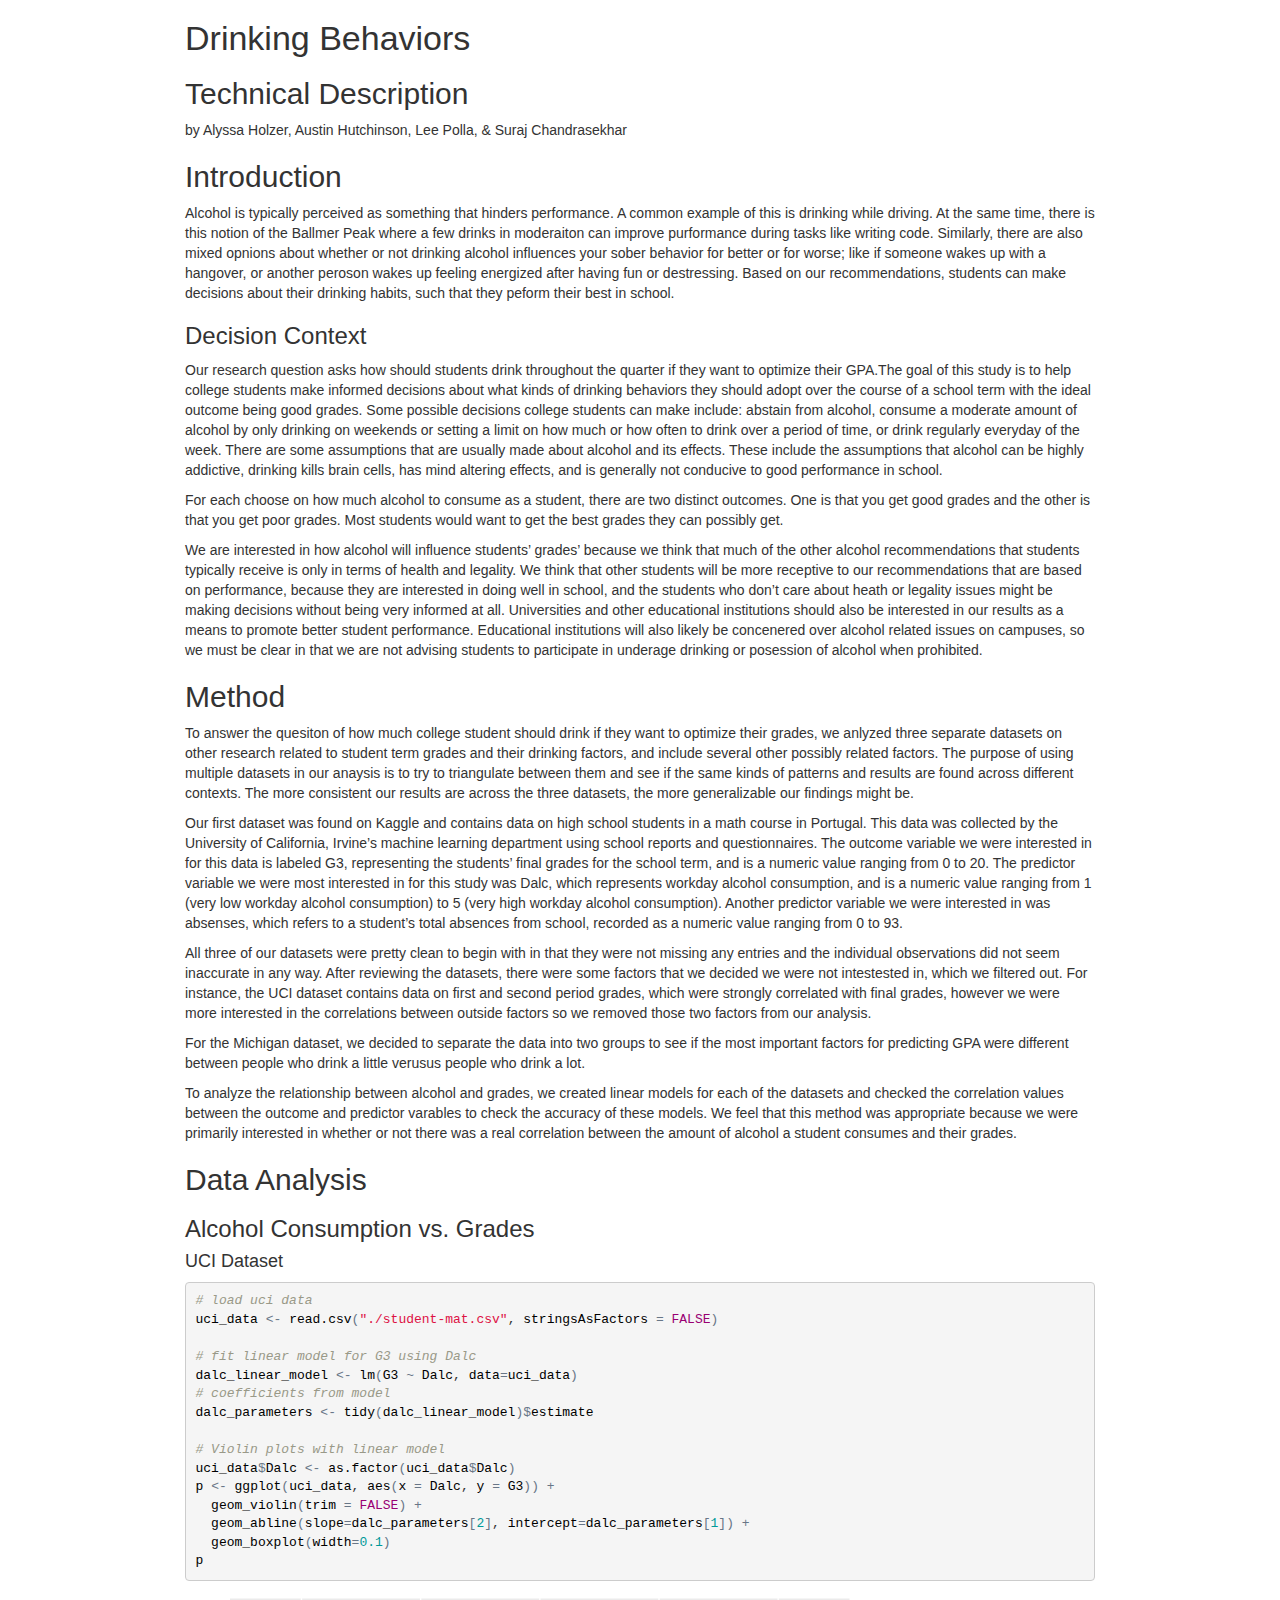
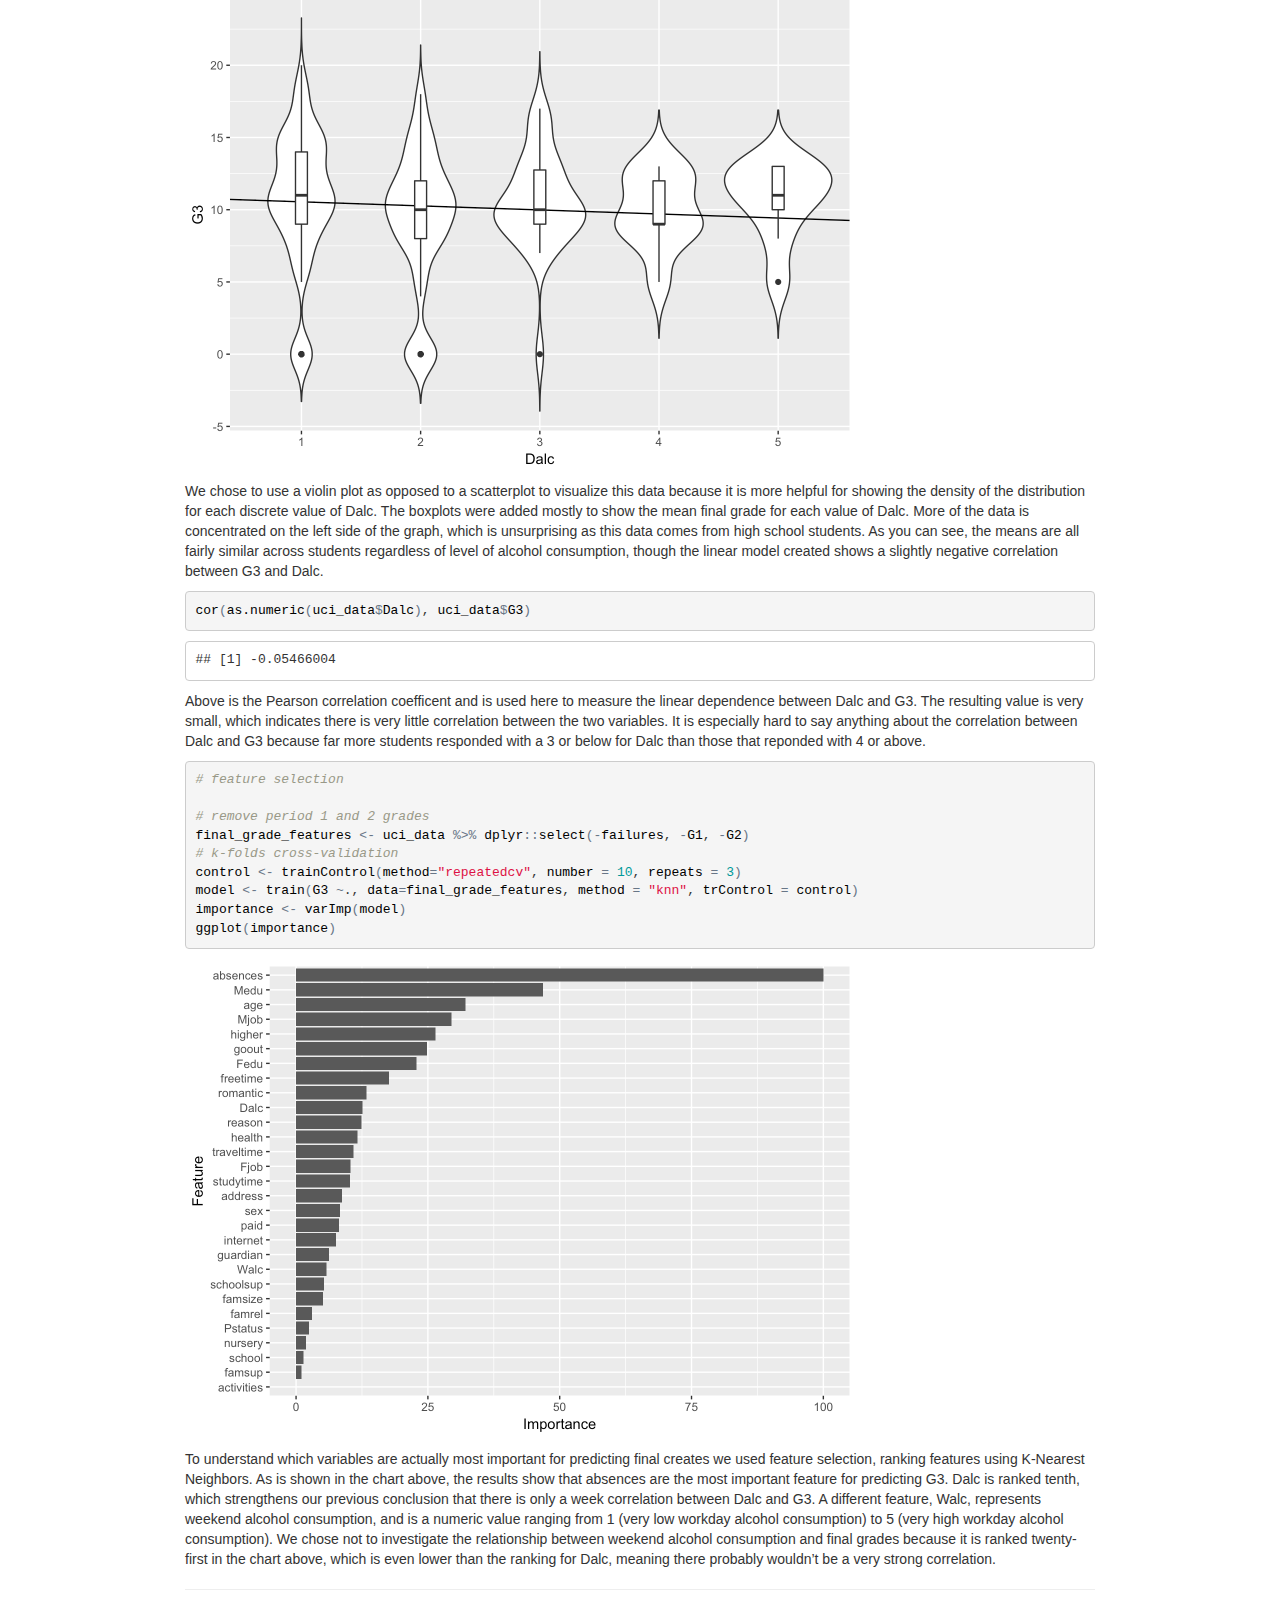
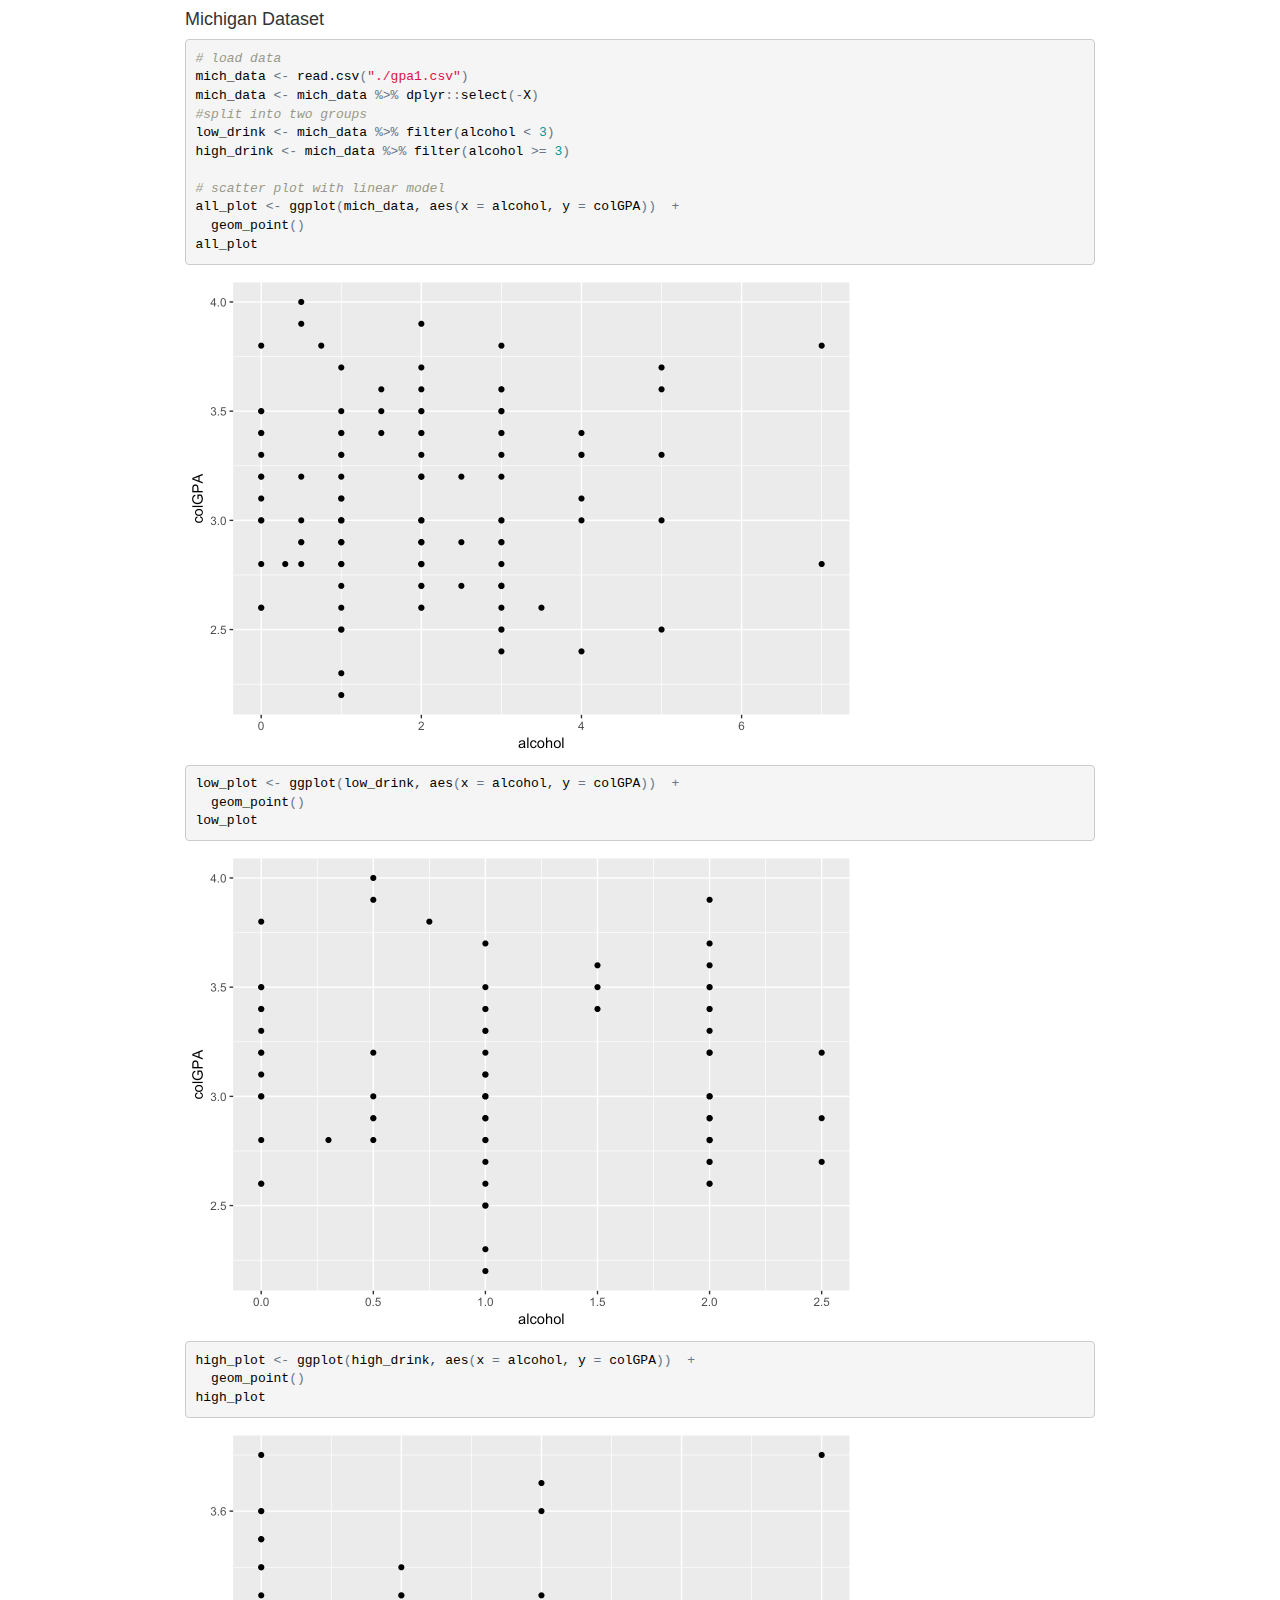
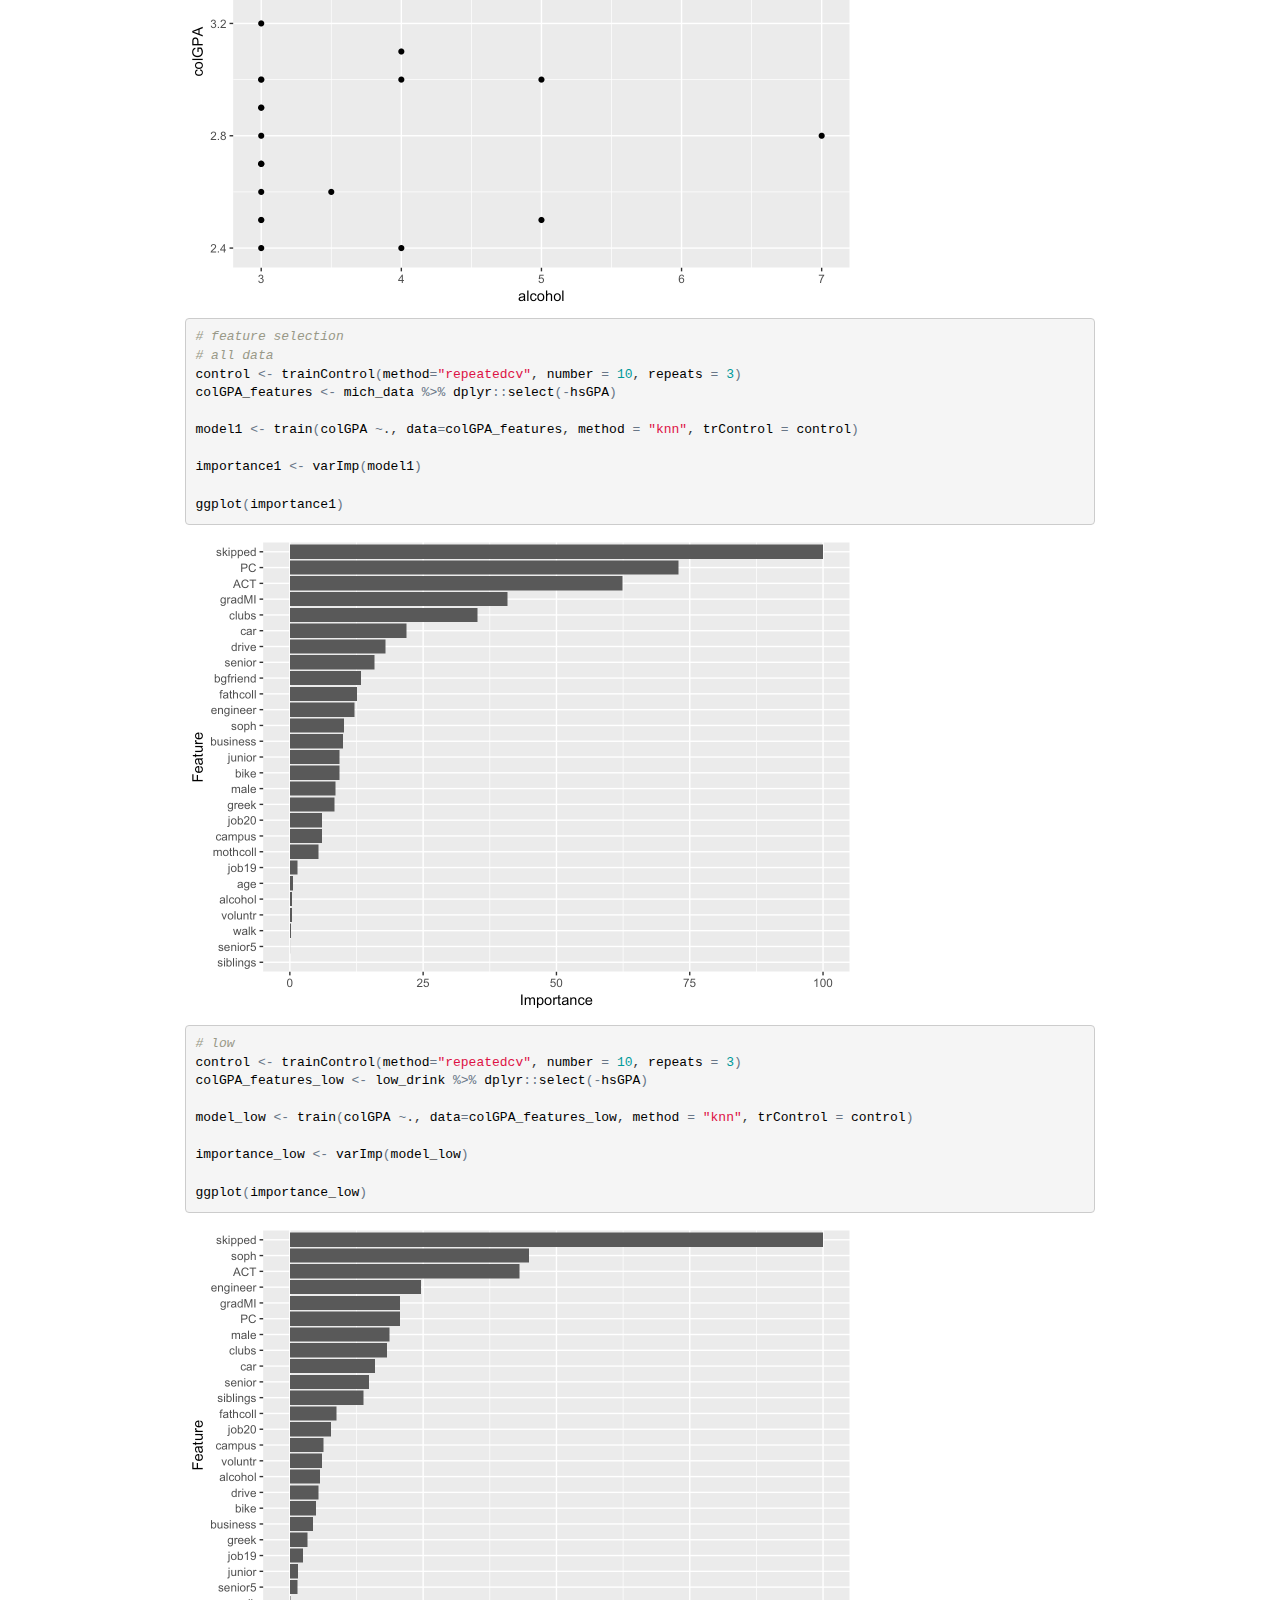
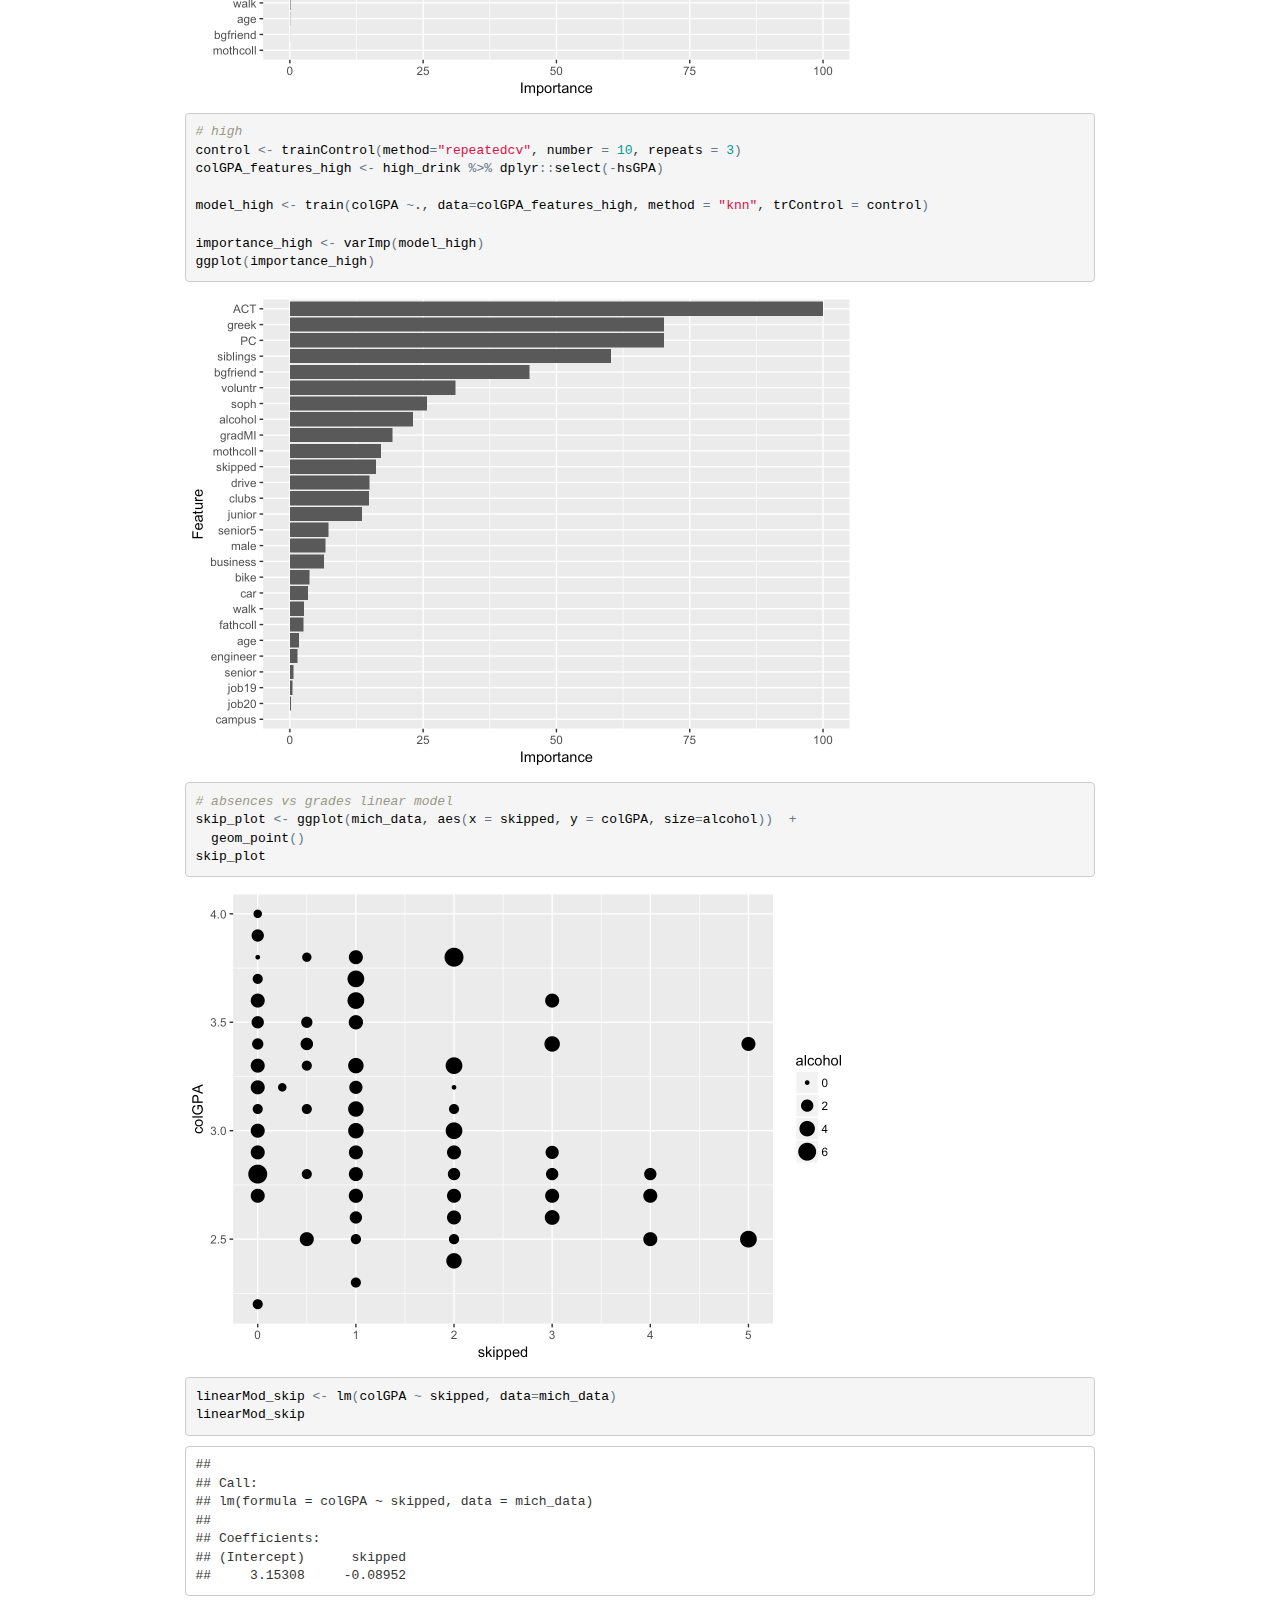
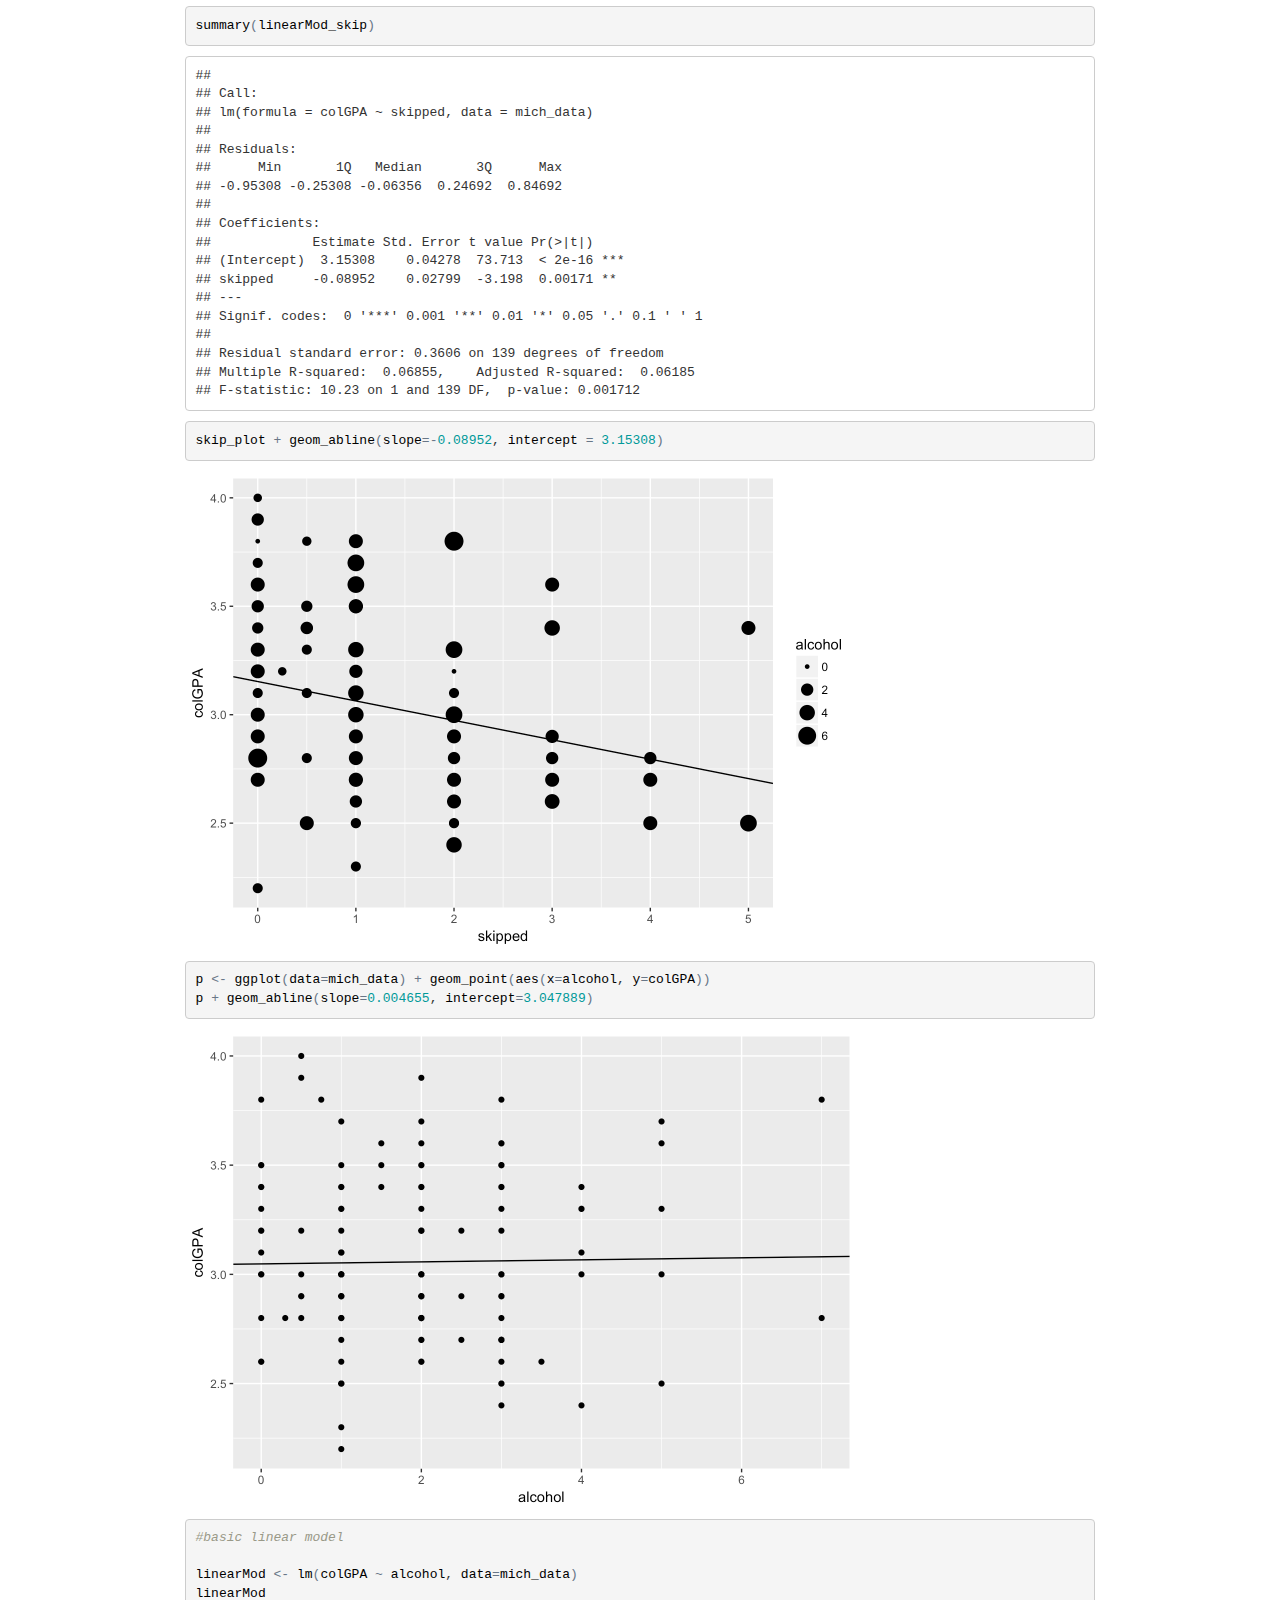
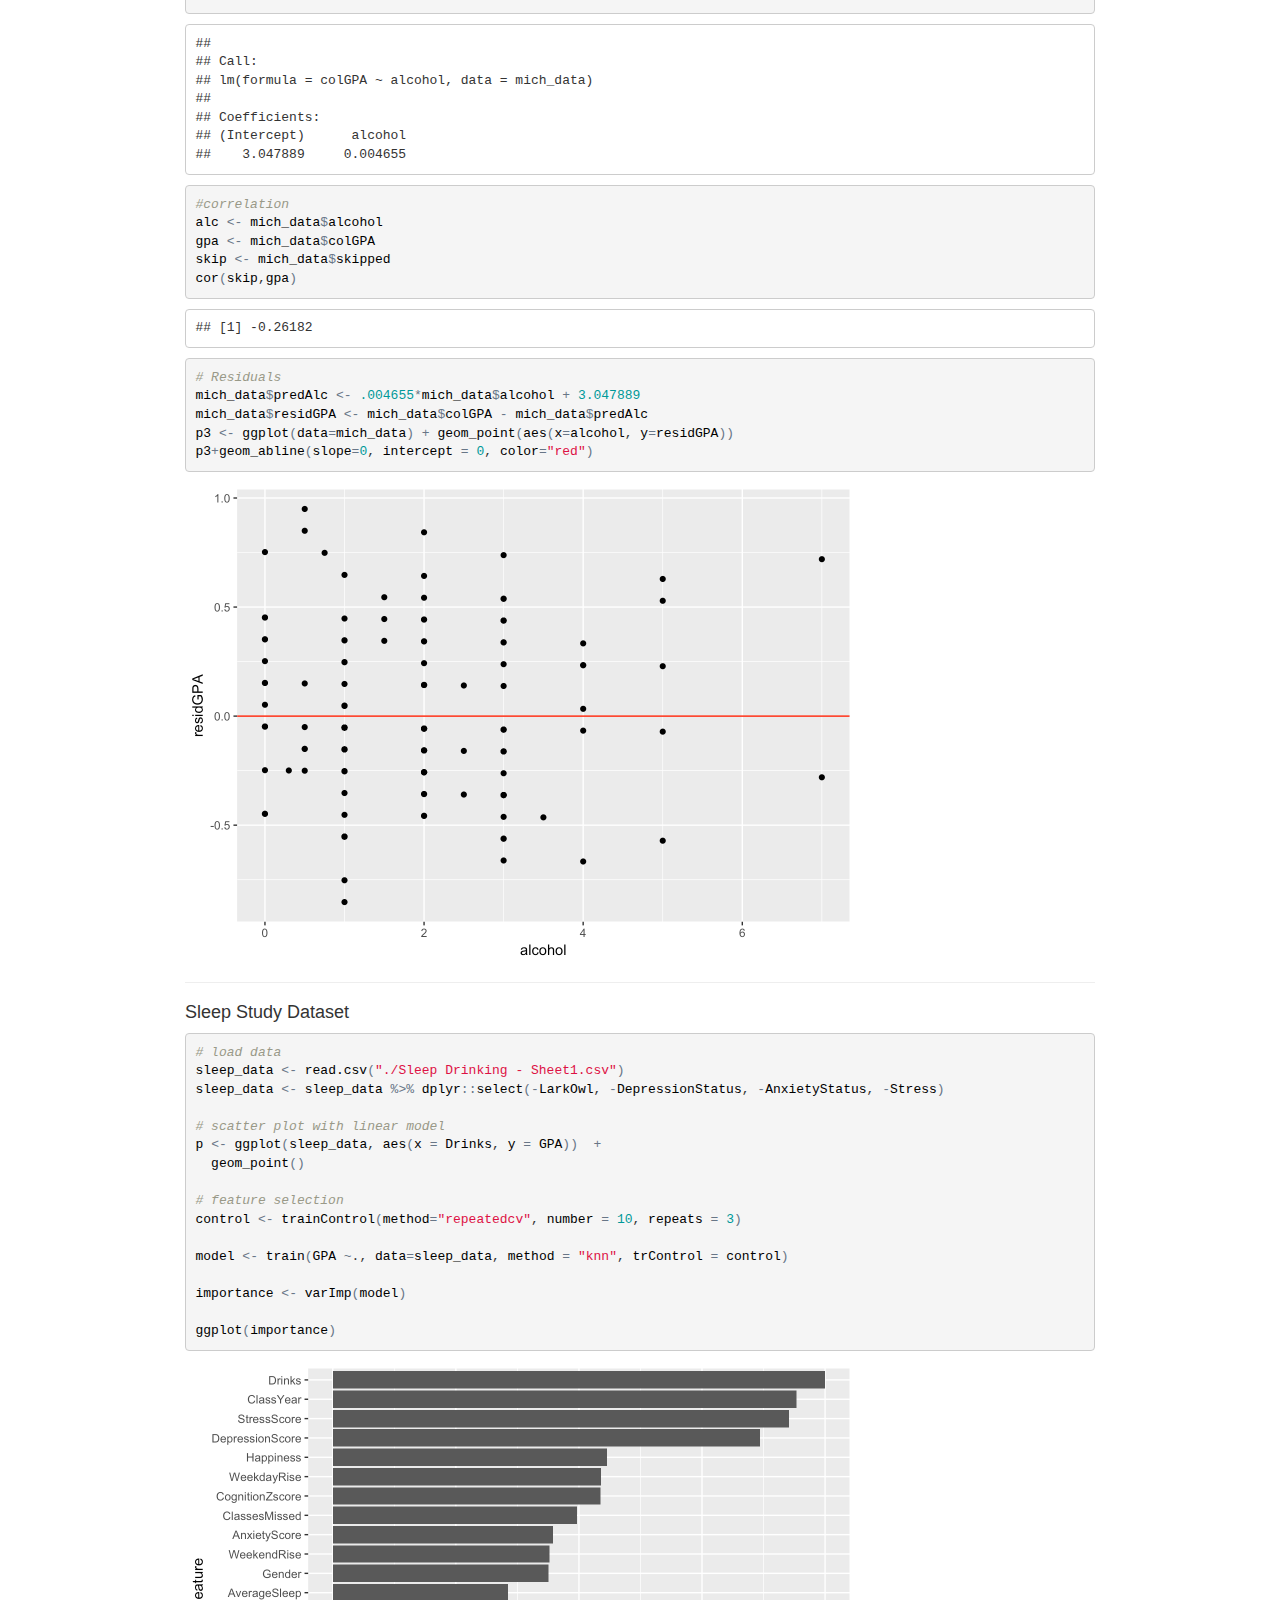
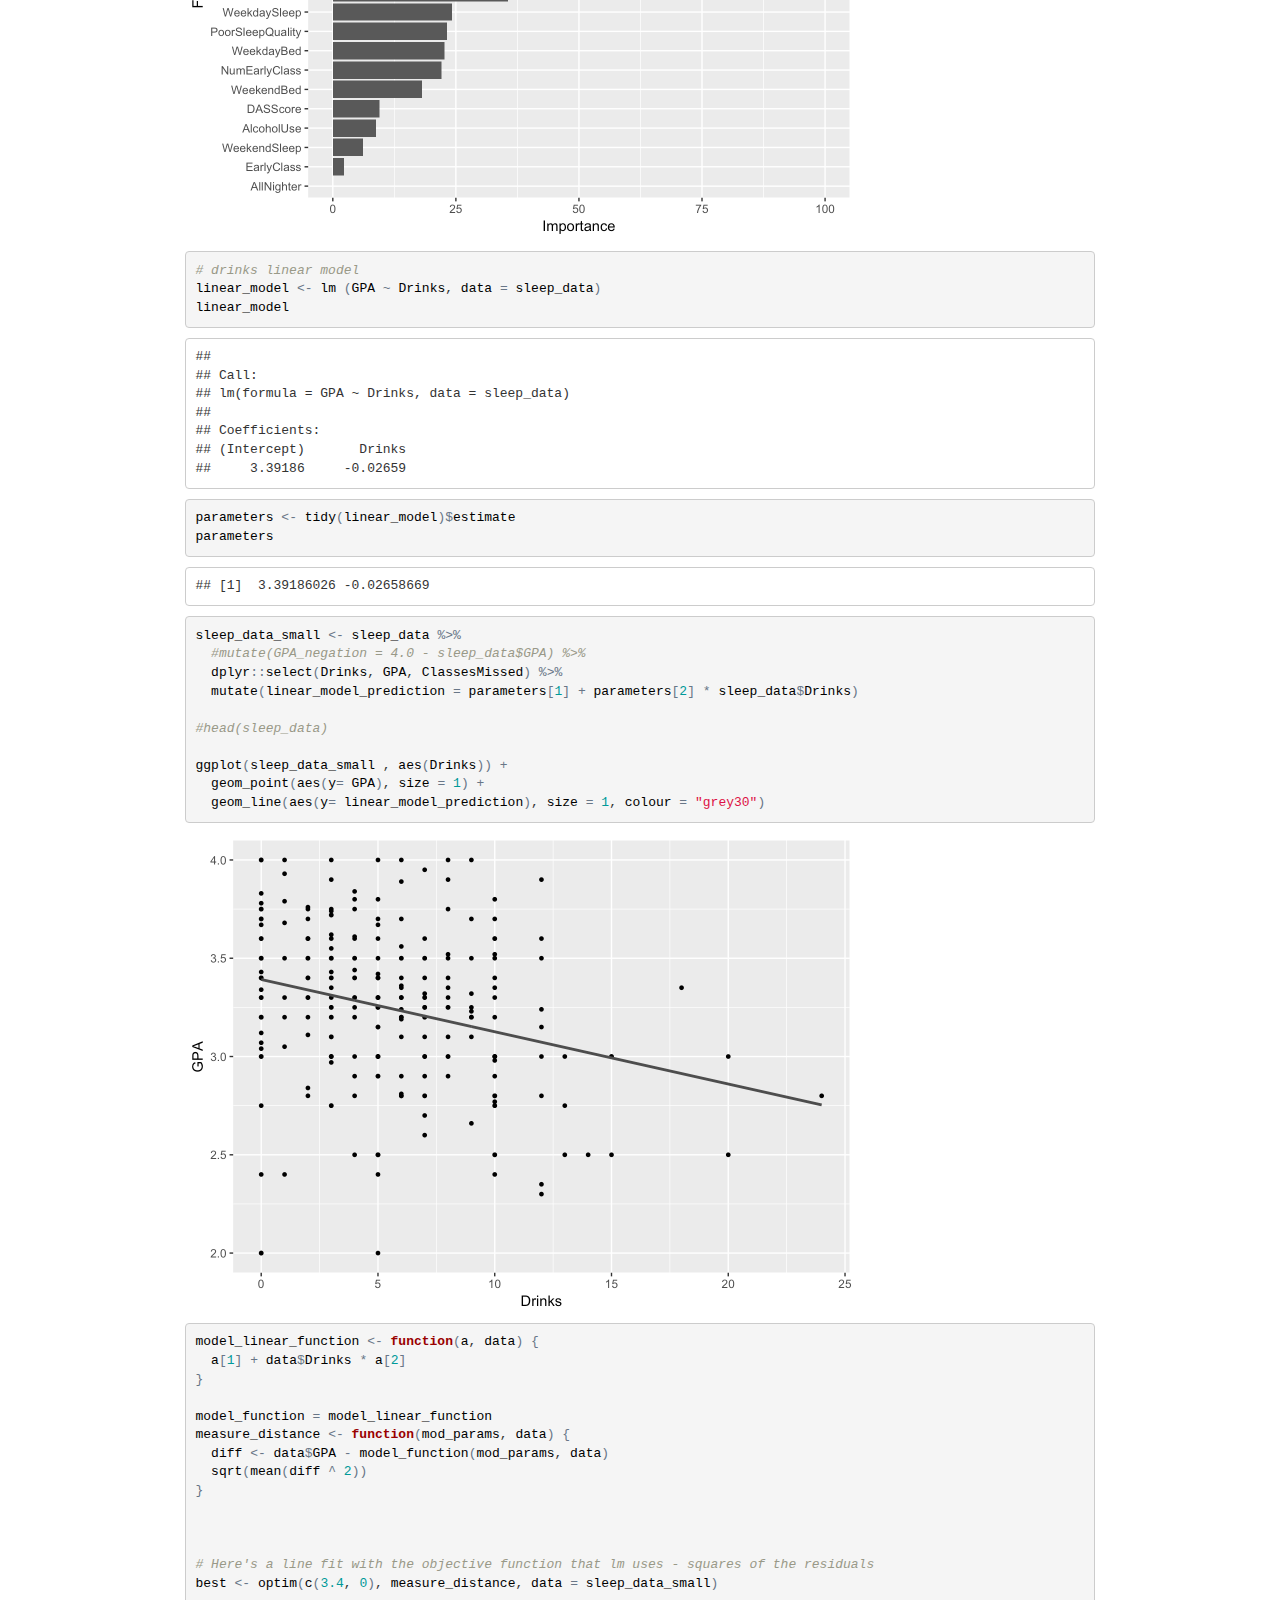
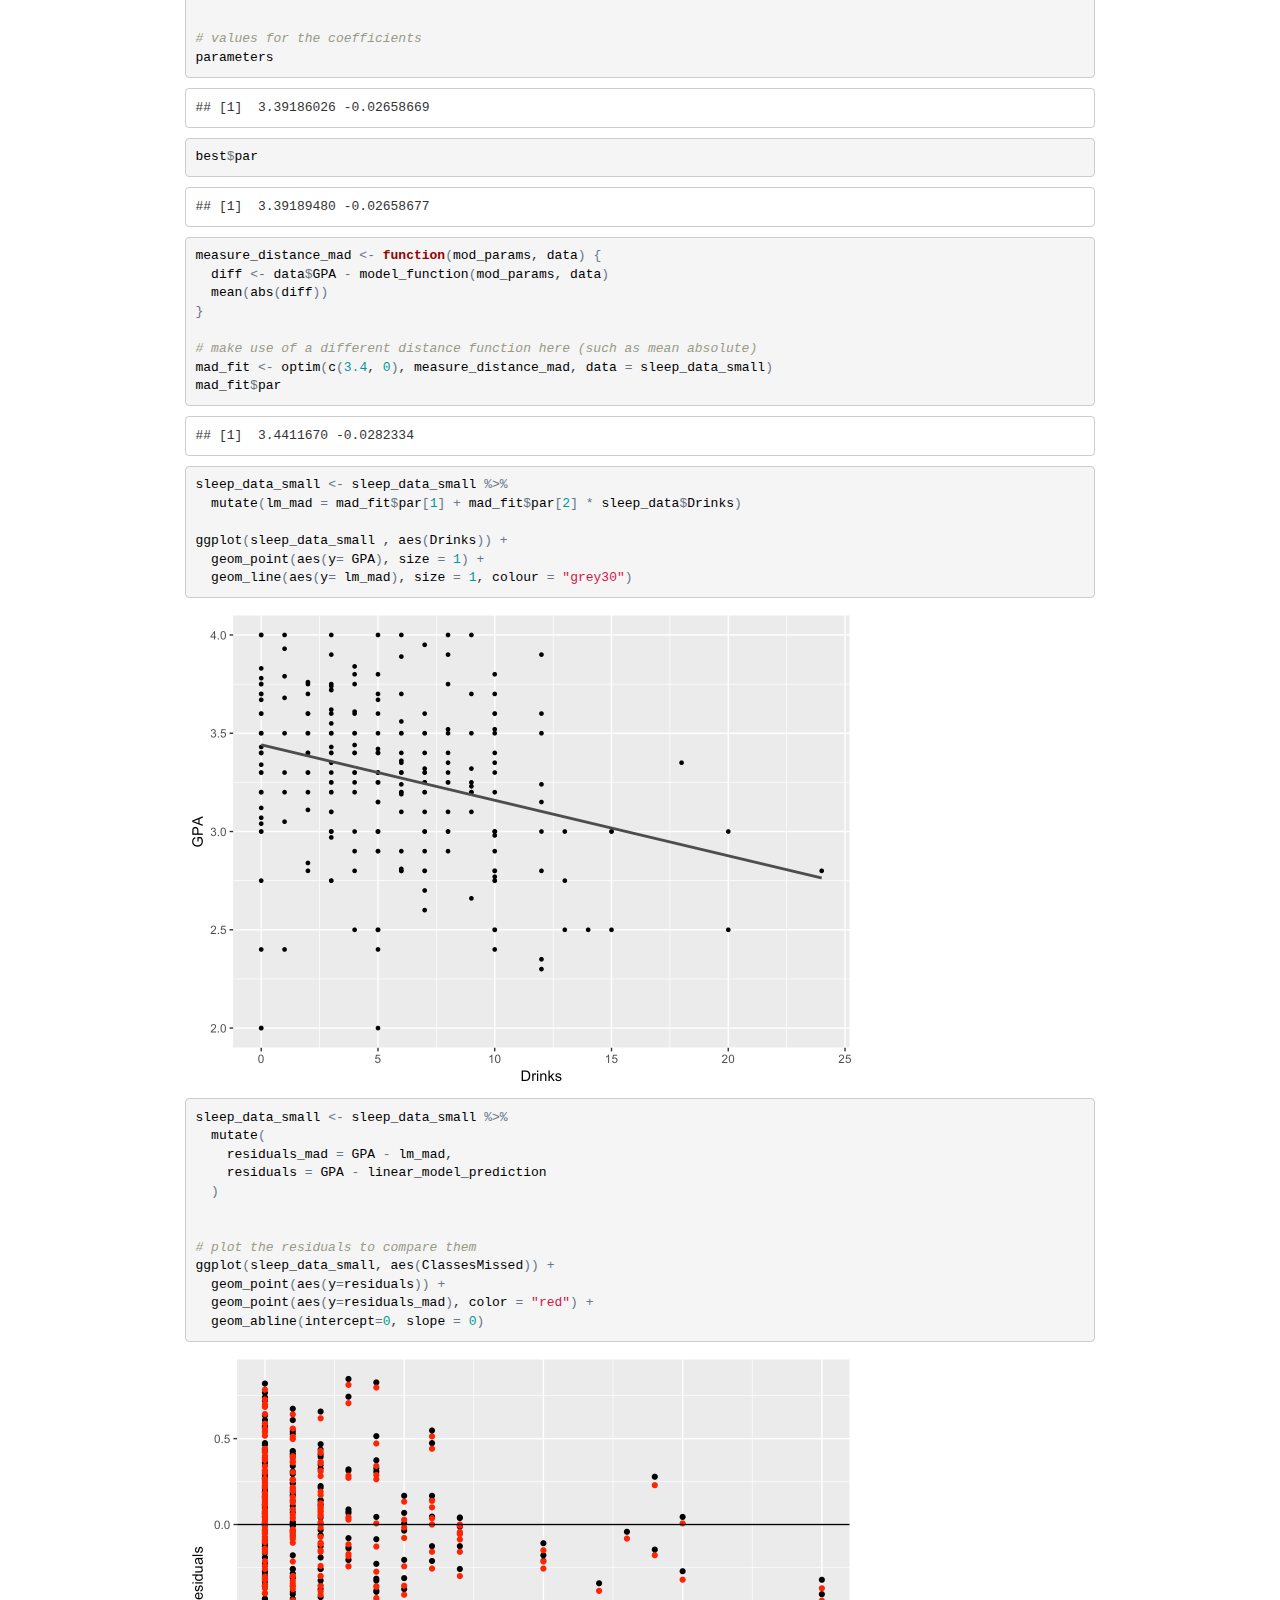
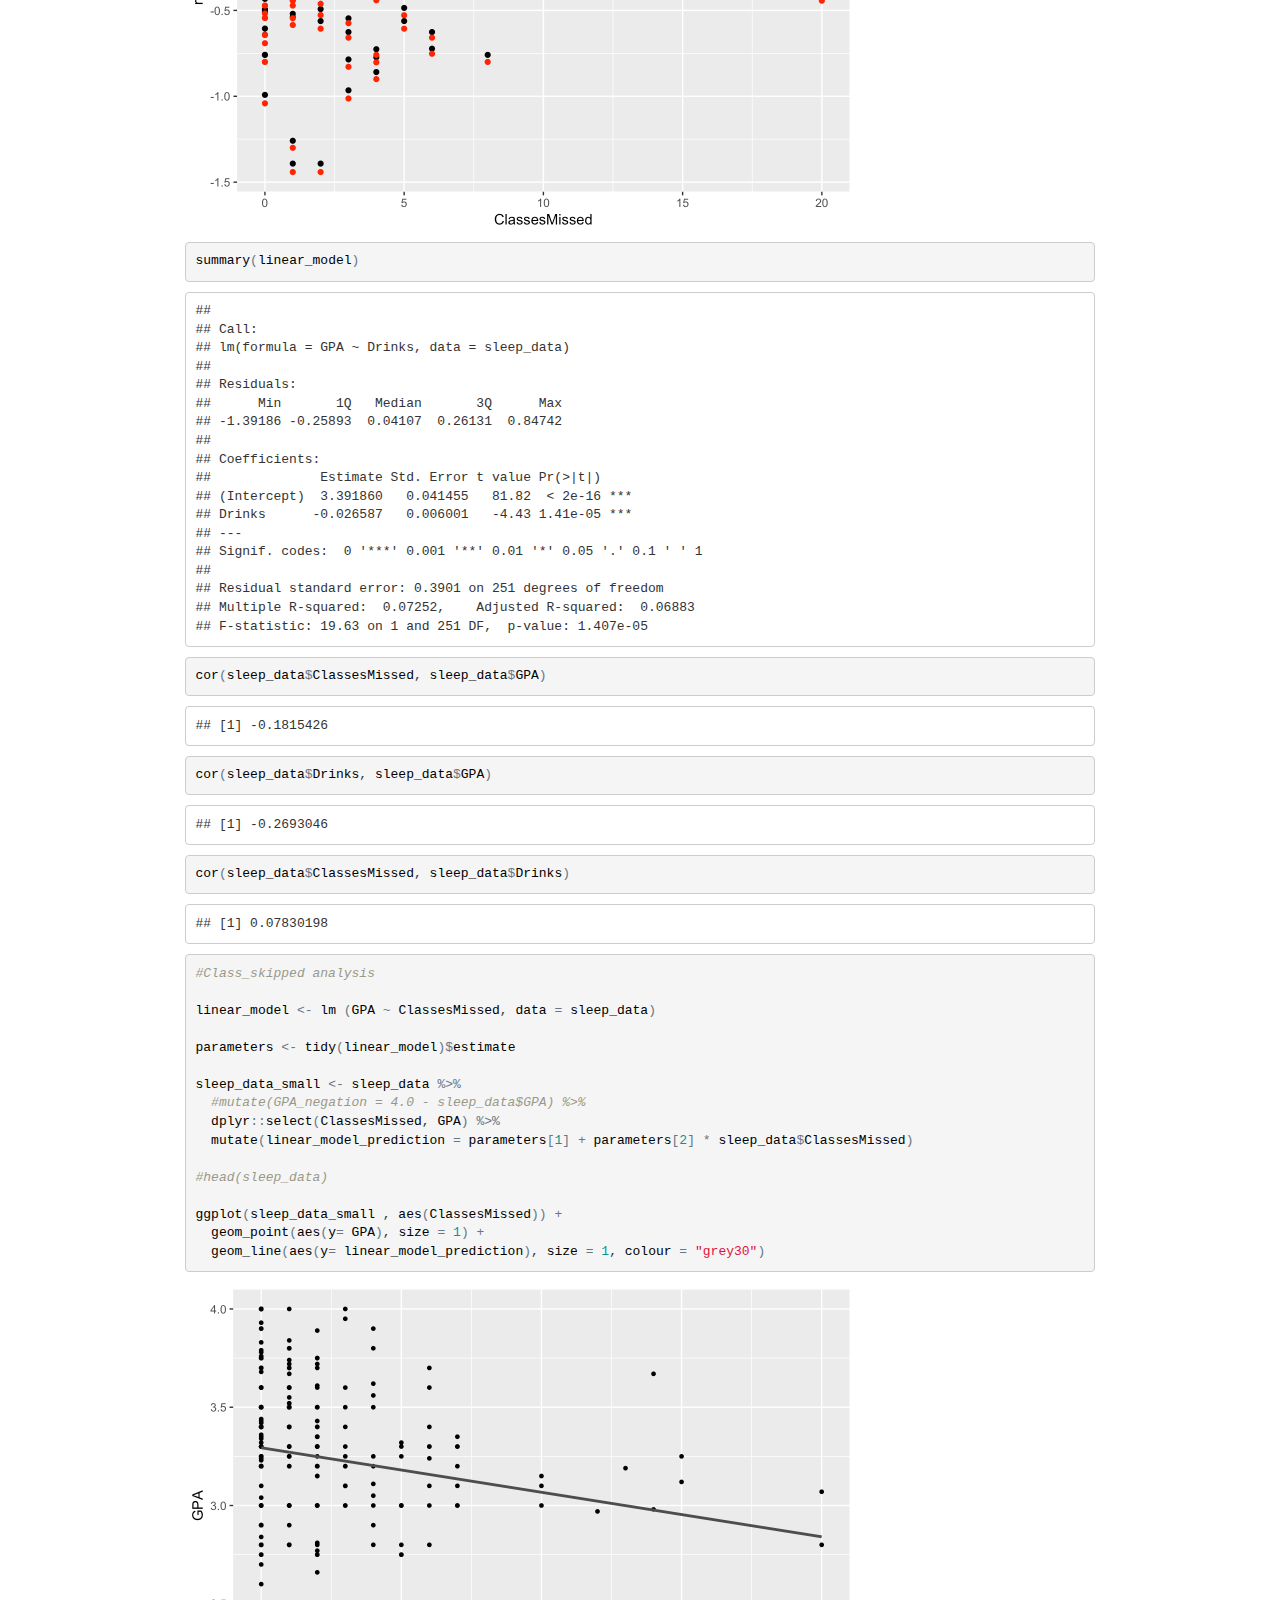
==== final.html @ 40820a26 "finish analysis for uci data" ====
<!DOCTYPE html>

<html xmlns="http://www.w3.org/1999/xhtml">

<head>

<meta charset="utf-8" />
<meta http-equiv="Content-Type" content="text/html; charset=utf-8" />
<meta name="generator" content="pandoc" />




<title></title>

<script src="[data-uri]"></script>
<meta name="viewport" content="width=device-width, initial-scale=1" />
<link href="data:text/css;charset=utf-8,html%7Bfont%2Dfamily%3Asans%2Dserif%3B%2Dwebkit%2Dtext%2Dsize%2Dadjust%3A100%25%3B%2Dms%2Dtext%2Dsize%2Dadjust%3A100%25%7Dbody%7Bmargin%3A0%7Darticle%2Caside%2Cdetails%2Cfigcaption%2Cfigure%2Cfooter%2Cheader%2Chgroup%2Cmain%2Cmenu%2Cnav%2Csection%2Csummary%7Bdisplay%3Ablock%7Daudio%2Ccanvas%2Cprogress%2Cvideo%7Bdisplay%3Ainline%2Dblock%3Bvertical%2Dalign%3Abaseline%7Daudio%3Anot%28%5Bcontrols%5D%29%7Bdisplay%3Anone%3Bheight%3A0%7D%5Bhidden%5D%2Ctemplate%7Bdisplay%3Anone%7Da%7Bbackground%2Dcolor%3Atransparent%7Da%3Aactive%2Ca%3Ahover%7Boutline%3A0%7Dabbr%5Btitle%5D%7Bborder%2Dbottom%3A1px%20dotted%7Db%2Cstrong%7Bfont%2Dweight%3A700%7Ddfn%7Bfont%2Dstyle%3Aitalic%7Dh1%7Bmargin%3A%2E67em%200%3Bfont%2Dsize%3A2em%7Dmark%7Bcolor%3A%23000%3Bbackground%3A%23ff0%7Dsmall%7Bfont%2Dsize%3A80%25%7Dsub%2Csup%7Bposition%3Arelative%3Bfont%2Dsize%3A75%25%3Bline%2Dheight%3A0%3Bvertical%2Dalign%3Abaseline%7Dsup%7Btop%3A%2D%2E5em%7Dsub%7Bbottom%3A%2D%2E25em%7Dimg%7Bborder%3A0%7Dsvg%3Anot%28%3Aroot%29%7Boverflow%3Ahidden%7Dfigure%7Bmargin%3A1em%2040px%7Dhr%7Bheight%3A0%3B%2Dwebkit%2Dbox%2Dsizing%3Acontent%2Dbox%3B%2Dmoz%2Dbox%2Dsizing%3Acontent%2Dbox%3Bbox%2Dsizing%3Acontent%2Dbox%7Dpre%7Boverflow%3Aauto%7Dcode%2Ckbd%2Cpre%2Csamp%7Bfont%2Dfamily%3Amonospace%2Cmonospace%3Bfont%2Dsize%3A1em%7Dbutton%2Cinput%2Coptgroup%2Cselect%2Ctextarea%7Bmargin%3A0%3Bfont%3Ainherit%3Bcolor%3Ainherit%7Dbutton%7Boverflow%3Avisible%7Dbutton%2Cselect%7Btext%2Dtransform%3Anone%7Dbutton%2Chtml%20input%5Btype%3Dbutton%5D%2Cinput%5Btype%3Dreset%5D%2Cinput%5Btype%3Dsubmit%5D%7B%2Dwebkit%2Dappearance%3Abutton%3Bcursor%3Apointer%7Dbutton%5Bdisabled%5D%2Chtml%20input%5Bdisabled%5D%7Bcursor%3Adefault%7Dbutton%3A%3A%2Dmoz%2Dfocus%2Dinner%2Cinput%3A%3A%2Dmoz%2Dfocus%2Dinner%7Bpadding%3A0%3Bborder%3A0%7Dinput%7Bline%2Dheight%3Anormal%7Dinput%5Btype%3Dcheckbox%5D%2Cinput%5Btype%3Dradio%5D%7B%2Dwebkit%2Dbox%2Dsizing%3Aborder%2Dbox%3B%2Dmoz%2Dbox%2Dsizing%3Aborder%2Dbox%3Bbox%2Dsizing%3Aborder%2Dbox%3Bpadding%3A0%7Dinput%5Btype%3Dnumber%5D%3A%3A%2Dwebkit%2Dinner%2Dspin%2Dbutton%2Cinput%5Btype%3Dnumber%5D%3A%3A%2Dwebkit%2Douter%2Dspin%2Dbutton%7Bheight%3Aauto%7Dinput%5Btype%3Dsearch%5D%7B%2Dwebkit%2Dbox%2Dsizing%3Acontent%2Dbox%3B%2Dmoz%2Dbox%2Dsizing%3Acontent%2Dbox%3Bbox%2Dsizing%3Acontent%2Dbox%3B%2Dwebkit%2Dappearance%3Atextfield%7Dinput%5Btype%3Dsearch%5D%3A%3A%2Dwebkit%2Dsearch%2Dcancel%2Dbutton%2Cinput%5Btype%3Dsearch%5D%3A%3A%2Dwebkit%2Dsearch%2Ddecoration%7B%2Dwebkit%2Dappearance%3Anone%7Dfieldset%7Bpadding%3A%2E35em%20%2E625em%20%2E75em%3Bmargin%3A0%202px%3Bborder%3A1px%20solid%20silver%7Dlegend%7Bpadding%3A0%3Bborder%3A0%7Dtextarea%7Boverflow%3Aauto%7Doptgroup%7Bfont%2Dweight%3A700%7Dtable%7Bborder%2Dspacing%3A0%3Bborder%2Dcollapse%3Acollapse%7Dtd%2Cth%7Bpadding%3A0%7D%40media%20print%7B%2A%2C%3Aafter%2C%3Abefore%7Bcolor%3A%23000%21important%3Btext%2Dshadow%3Anone%21important%3Bbackground%3A0%200%21important%3B%2Dwebkit%2Dbox%2Dshadow%3Anone%21important%3Bbox%2Dshadow%3Anone%21important%7Da%2Ca%3Avisited%7Btext%2Ddecoration%3Aunderline%7Da%5Bhref%5D%3Aafter%7Bcontent%3A%22%20%28%22%20attr%28href%29%20%22%29%22%7Dabbr%5Btitle%5D%3Aafter%7Bcontent%3A%22%20%28%22%20attr%28title%29%20%22%29%22%7Da%5Bhref%5E%3D%22javascript%3A%22%5D%3Aafter%2Ca%5Bhref%5E%3D%22%23%22%5D%3Aafter%7Bcontent%3A%22%22%7Dblockquote%2Cpre%7Bborder%3A1px%20solid%20%23999%3Bpage%2Dbreak%2Dinside%3Aavoid%7Dthead%7Bdisplay%3Atable%2Dheader%2Dgroup%7Dimg%2Ctr%7Bpage%2Dbreak%2Dinside%3Aavoid%7Dimg%7Bmax%2Dwidth%3A100%25%21important%7Dh2%2Ch3%2Cp%7Borphans%3A3%3Bwidows%3A3%7Dh2%2Ch3%7Bpage%2Dbreak%2Dafter%3Aavoid%7D%2Enavbar%7Bdisplay%3Anone%7D%2Ebtn%3E%2Ecaret%2C%2Edropup%3E%2Ebtn%3E%2Ecaret%7Bborder%2Dtop%2Dcolor%3A%23000%21important%7D%2Elabel%7Bborder%3A1px%20solid%20%23000%7D%2Etable%7Bborder%2Dcollapse%3Acollapse%21important%7D%2Etable%20td%2C%2Etable%20th%7Bbackground%2Dcolor%3A%23fff%21important%7D%2Etable%2Dbordered%20td%2C%2Etable%2Dbordered%20th%7Bborder%3A1px%20solid%20%23ddd%21important%7D%7D%40font%2Dface%7Bfont%2Dfamily%3A%27Glyphicons%20Halflings%27%3Bsrc%3Aurl%28data%3Aapplication%2Fvnd%2Ems%2Dfontobject%3Bbase64%2Cn04AAEFNAAACAAIABAAAAAAABQAAAAAAAAABAJABAAAEAExQAAAAAAAAAAIAAAAAAAAAAAEAAAAAAAAAJxJ%[base64]%2FSEdmjKHUbyow8ATBE40IvWA3vTu8LiABDQ%2BpexwUMcm1SMnNryctQSiI1K5ZnbOlXKmnVV5YvRe6RnNMFNCOs1KNVpn6yZhCJkRtVRNzEufeIq7HgSrcx4S8h%2Fv4vnrrKc6oCNxmSk2uKlZQHBii6iKFoH0746ThvkO1kJHlxjrkxs%2BLWORaDQBEtiYJIR5IB9Bi1UyL4Rmr0BNigNkMzlKQmnofBHviqVzUxwdMb3NdCn69hy%2BpRYVKGVS%2F1tnsqv4LL7wCCPZZAZPT4aCShHjHJVNuXbmMrY5LeQaGnvAkXlVrJgKRAUdFjrWEah9XebPeQMj7KS7DIBAFt8ycgC5PLGUOHSE3ErGZCiViNLL5ZARfywnCoZaKQCu6NuFX42AEeKtKUGnr%2FCm2Cy8tpFhBPMW5Fxi4Qm4TkDWh4IWFDClhU2hRWosUWqcKLlgyXB%2BlSHaWaHiWlBAR8SeSgSPCQxdVQgzUixWKSTrIQEbU94viDctkvX%2BVSjJuUmV8L4CXShI11esnp0pjWNZIyxKHS4wVQ2ime1P4RnhvGw0aDN1OLAXGERsB7buFpFGGBAre4QEQR0HOIO5oYH305G%2BKspT%2FFupEGGafCCwxSe6ZUa%2B073rXHnNdVXE6eWvibUS27XtRzkH838mYLMBmYysZTM0EM3A1fbpCBYFccN1B%2FEnCYu%2FTgCGmr7bMh8GfYL%2BBfcLvB0gRagC09w9elfldaIy%2FhNCBLRgBgtCC7jAF63wLSMAfbfAlEggYU0bUA7ACCJmTDpEmJtI78w4%2FBO7dN7JR7J7ZvbYaUbaILSQsRBiF3HGk5fEg6p9unwLvn98r%2BvnsV%2B372uf1xBLq4qU%2F45fTuqaAP%2BpssmCCCTF0mhEow8ZXZOS8D7Q85JsxZ%2BAzok7B7O%2Ff6J8AzYBySZQB%2FQHYUSA%2BEeQhEWiS6AIQzgcsDiER4MjgMBAWDV4AgQ3g1eBgIdweCQmCjJEMkJ%2BPKRWyFHHmg1Wi%2F6xzUgA0LREoKJChwnQa9B%2B5RQZRB3IlBlkAnxyQNaANwHMowzlYSMCBgnbpzvqpl0iTJNCQidDI9ZrSYNIRBhHtUa5YHMHxyGEik9hDE0AKj72AbTCaxtHPUaKZdAZSnQTyjGqGLsmBStCejApUhg4uBMU6mATujEl%2BKdDPbI6Ag4vLr%2BhjY6lbjBeoLKnZl0UZgRX8gTySOeynZVz1wOq7e1hFGYIq%2BMhrGxDLak0PrwYzSXtcuyhXEhwOYofiW%2BEcI%2Fjw8P6IY6ed%2BetAbuqKp5QIapT77LnAe505lMuqL79a0ut4rWexzFttsOsLDy7zvtQzcq3U1qabe7tB0wHWVXji%2BzDbo8x8HyIRUbXnwUcklFv51fvTymiV%2BMXLSmGH9d9%2BaXpD5X6lao41anWGig7IwIdnoBY2ht%2FpO9mClLo4NdXHAsefqWUKlXJkbqPOFhMoR4aiA1BXqhRNbB2Xwi%2B7u%2FjpAoOpKJ0UX24EsrzMfHXViakCNcKjBxuQX8BO0ZqjJ3xXzf%2B61t2VXOSgJ8xu65QKgtN6FibPmPYsXbJRHHqbgATcSZxBqGiDiU4NNNsYBsKD0MIP%2FOfKnlk%2FLkaid%[base64]%2FgFtuW0wR4cgd%2BZKesSV7QkNE2kw6AV4hoIuC02LGmTomyf8PiO6CZzOTLTPQ%2BHW06H%2Btx%2BbQ8LmDYg1pTFrp2oJXgkZTyeRJZM0C8aE2LpFrNVDuhARsN543%2FFV6klQ6Tv1OoZGXLv0igKrl%2FCmJxRmX7JJbJ998VSIPQRyDBICzl4JJlYHbdql30NvYcOuZ7a10uWRrgoieOdgIm4rlq6vNOQBuqESLbXG5lzdJGHw2m0sDYmODXbYGTfSTGRKpssTO95fothJCjUGQgEL4yKoGAF%2F0SrpUDNn8CBgBcSDQByAeNkCXp4S4Ro2Xh4OeaGRgR66PVOsU8bc6TR5%[base64]%2F1SgRCJ1dk4UdBT7OoyuNgLs0oCd8RnrEIb6QdMxT2QjD4zMrJkfgx5aDMcA4orsTtKCqWb%2FVeyceqa5OGSmB28YwH4rFbkQaLoUN8OQQYnD3w2eXpI4ScQfbCUZiJ4yMOIKLyyTc7BQ4uXUw6Ee6%2FxM%2B4Y67ngNBknxIPwuppgIhFcwJyr6EIj%2BLzNj%2FmfR2vhhRlx0BILZoAYruF0caWQ7YxO66UmeguDREAFHYuC7HJviRgVO6ruJH59h%2FC%2FPkgSle8xNzZJULLWq9JMDTE2fjGE146a1Us6PZDGYle6ldWRqn%2FpdpgHKNGrGIdkRK%2BKPETT9nKT6kLyDI8xd9A1FgWmXWRAIHwZ37WyZHOVyCadJEmMVz0MadMjDrPho%2BEIochkVC2xgGiwwsQ6DMv2P7UXqT4x7CdcYGId2BJQQa85EQKmCmwcRejQ9Bm4oATENFPkxPXILHpMPUyWTI5rjNOsIlmEeMbcOCEqInpXACYQ9DDxmFo9vcmsDblcMtg4tqBerNngkIKaFJmrQAPnq1dEzsMXcwjcHdfdCibcAxxA%2Bq%2Fj9m3LM%2FO7WJka4tSidVCjsvo2lQ%2F2ewyoYyXwAYyr2PlRoR5MpgVmSUIrM3PQxXPbgjBOaDQFIyFMJvx3Pc5RSYj12ySVF9fwFPQu2e2KWVoL9q3Ayv3IzpGHUdvdPdrNUdicjsTQ2ISy7QU3DrEytIjvbzJnAkmANXjAFERA0MUoPF3%2F5KFmW14bBNOhwircYgMqoDpUMcDtCmBE82QM2YtdjVLB4kBuKho%2FbcwQdeboqfQartuU3CsCf%2BcXkgYAqp%2F0Ee3RorAZt0AvvOCSI4JICIlGlsV0bsSid%2FNIEALAAzb6HAgyWHBps6xAOwkJIGcB82CxRQq4sJf3FzA70A%2BTRqcqjEMETCoez3mkPcpnoALs0ugJY8kQwrC%[base64]%2FWDHA60cYFaI%2FPjpzquUqdaYGcIq%2BmLez3WLFFCtNBN2QJcrlcoELgiPku5R5dSlJFaCEqEZle1AQzAKC%2B1SotMcBNyQUFuRHRF6OlimSBgjZeTBCwLyc6A%2BP%2FoFRchXTz5ADknYJHxzrJ5pGuIKRQISU6WyKTBBjD8WozmVYWIsto1AS5rxzKlvJu4E%2FvwOiKxRtCWsDM%2BeTHUrmwrCK5BIfMzGkD%2B0Fk5LzBs0jMYXktNDblB06LMNJ09U8pzSLmo14MS0OMjcdrZ31pyQqxJJpRImlSvfYAK8inkYU52QY2FPEVsjoWewpwhRp5yAuNpkqhdb7ku9Seefl2D0B8SMTFD90xi4CSOwwZy9IKkpMtI3FmFUg3%2FkFutpQGNc3pCR7gvC4sgwbupDu3DyEN%2BW6YGLNM21jpB49irxy9BSlHrVDlnihGKHwPrbVFtc%2Bh1rVQKZduxIyojccZIIcOCmhEnC7UkY68WXKQgLi2JCDQkQWJRQuk60hZp0D3rtCTINSeY9Ej2kIKYfGxwOs4j9qMM7fYZiipzgcf7TamnehqdhsiMiCawXnz4xAbyCkLAx5EGbo3Ax1u3dUIKnTxIaxwQTHehPl3V491H0%2BbC5zgpGz7Io%2BmjdhKlPJ01EeMpM7UsRJMi1nGjmJg35i6bQBAAxjO%2FENJubU2mg3ONySEoWklCwdABETcs7ck3jgiuU9pcKKpbgn%2B3YlzV1FzIkB6pmEDOSSyDfPPlQskznctFji0kpgZjW5RZe6x9kYT4KJcXg0bNiCyif%2BpZACCyRMmYsfiKmN9tSO65F0R2OO6ytlEhY5Sj6uRKfFxw0ijJaAx%2Fk3QgnAFSq27%2F2i4GEBA%2BUvTJKK%2F9eISNvG46Em5RZfjTYLdeD8kdXHyrwId%2FDQZUaMCY4gGbke2C8vfjgV%2FY9kkRQOJIn%2FxM9INZSpiBnqX0Q9GlQPpPKAyO5y%2BW5NMPSRdBCUlmuxl40ZfMCnf2Cp044uI9WLFtCi4YVxKjuRCOBWIb4XbIsGdbo4qtMQnNOQz4XDSui7W%2FN6l54qOynCqD3DpWQ%2BmpD7C40D8BZEWGJX3tlAaZBMj1yjvDYKwCJBa201u6nBKE5UE%2B7QSEhCwrXfbRZylAaAkplhBWX50dumrElePyNMRYUrC99UmcSSNgImhFhDI4BXjMtiqkgizUGCrZ8iwFxU6fQ8GEHCFdLewwxYWxgScAYMdMLmcZR6b7rZl95eQVDGVoUKcRMM1ixXQtXNkBETZkVVPg8LoSrdetHzkuM7DjZRHP02tCxA1fmkXKF3VzfN1pc1cv%2F8lbTIkkYpqKM9VOhp65ktYk%2BQ46myFWBapDfyWUCnsnI00QTBQmuFjMZTcd0V2NQ768Fhpby04k2IzNR1wKabuGJqYWwSly6ocMFGTeeI%2BejsWDYgEvr66QgqdcIbFYDNgsm0x9UHY6SCd5%2B7tpsLpKdvhahIDyYmEJQCqMqtCF6UlrE5GXRmbu%[base64]%2FiOmsLtHSWNUWEGk9hScMPShasUA1AcHOtRZlqMeQ0OzYS9vQvYUjOLrzP07BUAFikcJNMi7gIxEw4pL1G54TcmmmoAQ5s7TGWErJZ2Io4yQ0ljRYhL8H5e62oDtLF8aDpnIvZ5R3GWJyAugdiiJW9hQAVTsnCBHhwu7rkBlBX6r3b7ejEY0k5GGeyKv66v%2B6dg7mcJTrWHbtMywbedYqCQ0FPwoytmSWsL8WTtChZCKKzEF7vP6De4x2BJkkniMgSdWhbeBSLtJZR9CTHetK1xb34AYIJ37OegYIoPVbXgJ%2FqDQK%2BbfCtxQRVKQu77WzOoM6SGL7MaZwCGJVk46aImai9fmam%2BWpHG%2B0BtQPWUgZ7RIAlPq6lkECUhZQ2gqWkMYKcYMYaIc4gYCDFHYa2d1nzp3%2BJ1eCBay8IYZ0wQRKGAqvCuZ%2FUgbQPyllosq%2BXtfKIZOzmeJqRazpmmoP%2F76YfkjzV2NlXTDSBYB04SVlNQsFTbGPk1t%2FI4Jktu0XSgifO2ozFOiwd%2F0SssJDn0dn4xqk4GDTTKX73%2FwQyBLdqgJ%2BWx6AQaba3BA9CKEzjtQYIfAsiYamapq80LAamYjinlKXUkxdpIDk0puXUEYzSalfRibAeDAKpNiqQ0FTwoxuGYzRnisyTotdVTclis1LHRQCy%2FqqL8oUaQzWRxilq5Mi0IJGtMY02cGLD69vGjkj3p6pGePKI8bkBv5evq8SjjyU04vJR2cQXQwSJyoinDsUJHCQ50jrFTT7yRdbdYQMB3MYCb6uBzJ9ewhXYPAIZSXfeEQBZZ3GPN3Nbhh%2FwkvAJLXnQMdi5NYYZ5GHE400GS5rXkOZSQsdZgIbzRnF9ueLnsfQ47wHAsirITnTlkCcuWWIUhJSbpM3wWhXNHvt2xUsKKMpdBSbJnBMcihkoDqAd1Zml%2FR4yrzow1Q2A5G%2Bkzo%2FRhRxQS2lCSDRV8LlYLBOOoo1bF4jwJAwKMK1tWLHlu9i0j4Ig8qVm6wE1DxXwAwQwsaBWUg2pOOol2dHxyt6npwJEdLDDVYyRc2D0HbcbLUJQj8gPevQBUBOUHXPrsAPBERICpnYESeu2OHotpXQxRGlCCtLdIsu23MhZVEoJg8Qumj%2FUMMc34IBqTKLDTp76WzL%2FdMjCxK7MjhiGjeYAC%2Fkj%2FjY%2FRde7hpSM1xChrog6yZ7OWTuD56xBJnGFE%2BpT2ElSyCnJcwVzCjkqeNLfMEJqKW0G7OFIp0G%2B9mh50I9o8k1tpCY0xYqFNIALgIfc2me4n1bmJnRZ89oepgLPT0NTMLNZsvSCZAc3TXaNB07vail36%2FdBySis4m9%2FDR8izaLJW6bWCkVgm5T%2Bius3ZXq4xI%2BGnbveLbdRwF2mNtsrE0JjYc1AXknCOrLSu7Te%2Fr4dPYMCl5qtiHNTn%2BTPbh1jCBHH%2BdMJNhwNgs3nT%2BOhQoQ0vYif56BMG6WowAcHR3DjQolxLzyVekHj00PBAaW7IIAF1EF%2BuRIWyXjQMAs2chdpaKPNaB%2BkSezYt0%2BCA04sOg5vx8Fr7Ofa9sUv87h7SLAUFSzbetCCZ9pmyLt6l6%2FTzoA1%2FZBG9bIUVHLAbi%2FkdBFgYGyGwRQGBpkqCEg2ah9UD6EedEcEL3j4y0BQQCiExEnocA3SZboh%2Bepgd3YsOkHskZwPuQ5OoyA0fTA5AXrHcUOQF%2BzkJHIA7PwCDk1gGVmGUZSSoPhNf%2BTklauz98QofOlCIQ%2FtCD4dosHYPqtPCXB3agggQQIqQJsSkB%2Bqn0rkQ1toJjON%2FOtCIB9RYv3PqRA4C4U68ZMlZn6BdgEvi2ziU%2BTQ6NIw3ej%2BAtDwMGEZk7e2IjxUWKdAxyaw9OCwSmeADTPPleyk6UhGDNXQb%2B%2BW6Uk4q6F7%2Frg6WVTo82IoCxSIsFDrav4EPHphD3u4hR53WKVvYZUwNCCeM4PMBWzK%2BEfIthZOkuAwPo5C5jgoZgn6dUdvx5rIDmd58cXXdKNfw3l%2BwM2UjgrDJeQHhbD7HW2QDoZMCujgIUkk5Fg8VCsdyjOtnGRx8wgKRPZN5dR0zPUyfGZFVihbFRniXZFOZGKPnEQzU3AnD1KfR6weHW2XS6KbPJxUkOTZsAB9vTVp3Le1F8q5l%2BDMcLiIq78jxAImD2pGFw0VHfRatScGlK6SMu8leTmhUSMy8Uhdd6xBiH3Gdman4tjQGLboJfqz6fL2WKHTmrfsKZRYX6BTDjDldKMosaSTLdQS7oDisJNqAUhw1PfTlnacCO8vl8706Km1FROgLDmudzxg%2BEWTiArtHgLsRrAXYWdB0NmToNCJdKm0KWycZQqb%2BMw76Qy29iQ5up%2FX7oyw8QZ75kP5F6iJAJz6KCmqxz8fEa%2FxnsMYcIO%2FvEkGRuMckhr4rIeLrKaXnmIzlNLxbFspOphkcnJdnz%2FChp%2FVlpj2P7jJQmQRwGnltkTV5dbF9fE3%2FfxoSqTROgq9wFUlbuYzYcasE0ouzBo%2BdDCDzxKAfhbAZYxQiHrLzV2iVexnDX%2FQnT1fsT%2Fxuhu1ui5qIytgbGmRoQkeQooO8eJNNZsf0iALur8QxZFH0nCMnjerYQqG1pIfjyVZWxhVRznmmfLG00BcBWJE6hzQWRyFknuJnXuk8A5FRDCulwrWASSNoBtR%2BCtGdkPwYN2o7DOw%2FVGlCZPusRBFXODQdUM5zeHDIVuAJBLqbO%2Ff9Qua%2BpDqEPk230Sob9lEZ8BHiCorjVghuI0lI4JDgHGRDD%2FprQ84B1pVGkIpVUAHCG%2Biz3Bn3qm2AVrYcYWhock4jso5%2BJ7HfHVj4WMIQdGctq3psBCVVzupQOEioBGA2Bk%2BUILT7%2BVoX5mdxxA5fS42gISQVi%2FHTzrgMxu0fY6hE1ocUwwbsbWcezrY2n6S8%2F6cxXkOH4prpmPuFoikTzY7T85C4T2XYlbxLglSv2uLCgFv8Quk%2FwdesUdWPeHYIH0R729JIisN9Apdd4eB10aqwXrPt%2BSu9mA8k8n1sjMwnfsfF2j3jMUzXepSHmZ%2FBfqXvzgUNQQWOXO8YEuFBh4QTYCkOAPxywpYu1VxiDyJmKVcmJPGWk%2Fgc3Pov02StyYDahwmzw3E1gYC9wkupyWfDqDSUMpCTH5e5N8B%2F%2FlHiMuIkTNw4USHrJU67bjXGqNav6PBuQSoqTxc8avHoGmvqNtXzIaoyMIQIiiUHIM64cXieouplhNYln7qgc4wBVAYR104kO%2BCvKqsg4yIUlFNThVUAKZxZt1XA34h3TCUUiXVkZ0w8Hh2R0Z5L0b4LZvPd%2Fp1gi%2F07h8qfwHrByuSxglc9cI4QIg2oqvC%2Fqm0i7tjPLTgDhoWTAKDO2ONW5oe%2B%2FeKB9vZB8K6C25yCZ9RFVMnb6NRdRjyVK57CHHSkJBfnM2%2Fj4ODUwRkqrtBBCrDsDpt8jhZdXoy%2F1BCqw3sSGhgGGy0a5Jw6BP%2FTExoCmNFYjZl248A0osgPyGEmRA%2BfAsqPVaNAfytu0vuQJ7rk3J4kTDTR2AlCHJ5cls26opZM4w3jMULh2YXKpcqGBtuleAlOZnaZGbD6DHzMd6i2oFeJ8z9XYmalg1Szd%2FocZDc1C7Y6vcALJz2lYnTXiWEr2wawtoR4g3jvWUU2Ngjd1cewtFzEvM1NiHZPeLlIXFbBPawxNgMwwAlyNSuGF3zizVeOoC9bag1qRAQKQE%2FEZBWC2J8mnXAN2aTBboZ7HewnObE8CwROudZHmUM5oZ%2FUgd%2FJZQK8lvAm43uDRAbyW8gZ%2BZGq0EVerVGUKUSm%2FIdn8AQHdR4m7bue88WBwft9mSCeMOt1ncBwziOmJYI2ZR7ewNMPiCugmSsE4EyQ%2BQATJG6qORMGd4snEzc6B4shPIo4G1T7PgSm8PY5eUkPdF8JZ0VBtadbHXoJgnEhZQaODPj2gpODKJY5Yp4DOsLBFxWbvXN755KWylJm%2BoOd4zEL9Hpubuy2gyyfxh8oEfFutnYWdfB8PdESLWYvSqbElP9qo3u6KTmkhoacDauMNNjj0oy40DFV7Ql0aZj77xfGl7TJNHnIwgqOkenruYYNo6h724%2BzUQ7%2BvkCpZB%2BpGA562hYQiDxHVWOq0oDQl%2FQsoiY%2BcuI7iWq%2FZIBtHcXJ7kks%2Bh2fCNUPA82BzjnqktNts%2BRLdk1VSu%2BtqEn7QZCCsvEqk6FkfiOYkrsw092J8jsfIuEKypNjLxrKA9kiA19mxBD2suxQKCzwXGws7kEJvlhUiV9tArLIdZW0IORcxEzdzKmjtFhsjKy%2F44XYXdI5noQoRcvjZ1RMPACRqYg2V1%2BOwOepcOknRLLFdYgTkT5UApt%2FJhLM3jeFYprZV%2BZow2g8fP%2BU68hkKFWJj2yBbKqsrp25xkZX1DAjUw52IMYWaOhab8Kp05VrdNftqwRrymWF4OQSjbdfzmRZirK8FMJELEgER2PHjEAN9pGfLhCUiTJFbd5LBkOBMaxLr%2FA1SY9dXFz4RjzoU9ExfJCmx%2FI9FKEGT3n2cmzl2X42L3Jh%2BAbQq6sA%2BSs1kitoa4TAYgKHaoybHUDJ51oETdeI%2F9ThSmjWGkyLi5QAGWhL0BG1UsTyRGRJOldKBrYJeB8ljLJHfATWTEQBXBDnQexOHTB%2BUn44zExFE4vLytcu5NwpWrUxO%2F0ZICUGM7hGABXym0V6ZvDST0E370St9MIWQOTWngeoQHUTdCJUP04spMBMS8LSker9cReVQkULFDIZDFPrhTzBl6sed9wcZQTbL%2BBDqMyaN3RJPh%2Fanbx%2BIv%2BqgQdAa3M9Z5JmvYlh4qop%2BHo1F1W5gbOE9YKLgAnWytXElU4G8GtW47lhgFE6gaSs%2Bgs37sFvi0PPVvA5dnCBgILTwoKd%2F%2BDoL9F6inlM7H4rOTzD79KJgKlZO%2FZgt22UsKhrAaXU5ZcLrAglTVKJEmNJvORGN1vqrcfSMizfpsgbIe9zno%2BgBoKVXgIL%2FVI8dB1O5o%2FR3Suez%2FgD7M781ShjKpIIORM%2FnxG%2BjjhhgPwsn2IoXsPGPqYHXA63zJ07M2GPEykQwJBYLK808qYxuIew4frk52nhCsnCYmXiR6CuapvE1IwRB4%2FQftDbEn%2BAucIr1oxrLabRj9q4ae0%2BfXkHnteAJwXRbVkR0mctVSwEbqhJiMSZUp9DNbEDMmjX22m3ABpkrPQQTP3S1sib5pD2VRKRd%2BeNAjLYyT0hGrdjWJZy24OYXRoWQAIhGBZRxuBFMjjZQhpgrWo8SiFYbojcHO8V5DyscJpLTHyx9Fimassyo5U6WNtquUMYgccaHY5amgR3PQzq3ToNM5ABnoB9kuxsebqmYZm0R9qxJbFXCQ1UPyFIbxoUraTJFDpCk0Wk9GaYJKz%2F6oHwEP0Q14lMtlddQsOAU9zlYdMVHiT7RQP3XCmWYDcHCGbVRHGnHuwzScA0BaSBOGkz3lM8CArjrBsyEoV6Ys4qgDK3ykQQPZ3hCRGNXQTNNXbEb6tDiTDLKOyMzRhCFT%2BmAUmiYbV3YQVqFVp9dorv%2BTsLeCykS2b5yyu8AV7IS9cxcL8z4Kfwp%2BxJyYLv1OsxQCZwTB4a8BZ%2F5EdxTBJthApqyfd9u3ifr%2FWILTqq5VqgwMT9SOxbSGWLQJUUWCVi4k9tho9nEsbUh7U6NUsLmkYFXOhZ0kmamaJLRNJzSj%2Fqn4Mso6zb6iLLBXoaZ6AqeWCjHQm2lztnejYYM2eubnpBdKVLORZhudH3JF1waBJKA9%2BW8EhMj3Kzf0L4vi4k6RoHh3Z5YgmSZmk6ns4fjScjAoL8GoOECgqgYEBYUGFVO4FUv4%2FYtowhEmTs0vrvlD%2FCrisnoBNDAcUi%2FteY7OctFlmARQzjOItrrlKuPO6E2Ox93L4O%2F4DcgV%2FdZ7qR3VBwVQxP1GCieA4RIpweYJ5FoYrHxqRBdJjnqbsikA2Ictbb8vE1GYIo9dacK0REgDX4smy6GAkxlH1yCGGsk%2BtgiDhNKuKu3yNrMdxafmKTF632F8Vx4BNK57GvlFisrkjN9WDAtjsWA0ENT2e2nETUb%2Fn7qwhvGnrHuf5bX6Vh%2Fn3xffU3PeHdR%2BFA92i6ufT3AlyAREoNDh6chiMWTvjKjHDeRhOa9YkOQRq1vQXEMppAQVwHCuIcV2g5rBn6GmZZpTR7vnSD6ZmhdSl176gqKTXu5E%2BYbfL0adwNtHP7dT7t7b46DVZIkzaRJOM%2BS6KcrzYVg%2BT3wSRFRQashjfU18NutrKa%2F7PXbtuJvpIjbgPeqd%2BpjmRw6YKpnANFSQcpzTZgpSNJ6J7uiagAbir%2F8tNXJ%2FOsOnRh6iuIexxrmkIneAgz8QoLmiaJ8sLQrELVK2yn3wOHp57BAZJhDZjTBzyoRAuuZ4eoxHruY1pSb7qq79cIeAdOwin4GdgMeIMHeG%2BFZWYaiUQQyC5b50zKjYw97dFjAeY2I4Bnl105Iku1y0lMA1ZHolLx19uZnRdILcXKlZGQx%2FGdEqSsMRU1BIrFqRcV1qQOOHyxOLXEGcbRtAEsuAC2V4K3p5mFJ22IDWaEkk9ttf5Izb2LkD1MnrSwztXmmD%2FQi%2FEmVEFBfiKGmftsPwVaIoZanlKndMZsIBOskFYpDOq3QUs9aSbAAtL5Dbokus2G4%2FasthNMK5UQKCOhU97oaOYNGsTah%2BjfCKsZnTRn5TbhFX8ghg8CBYt%2FBjeYYYUrtUZ5jVij%2Fop7V5SsbA4mYTOwZ46hqdpbB6Qvq3AS2HHNkC15pTDIcDNGsMPXaBidXYPHc6PJAkRh29Vx8KcgX46LoUQBhRM%2B3SW6Opll%2FwgxxsPgKJKzr5QCmwkUxNbeg6Wj34SUnEzOemSuvS2OetRCO8Tyy%2BQbSKVJcqkia%2BGvDefFwMOmgnD7h81TUtMn%2BmRpyJJ349HhAnoWFTejhpYTL9G8N2nVg1qkXBeoS9Nw2fB27t7trm7d%2FQK7Cr4uoCeOQ7%2F8JfKT77KiDzLImESHw%2F0wf73QeHu74hxv7uihi4fTX%2BXEwAyQG3264dwv17aJ5N335Vt9sdrAXhPOAv8JFvzqyYXwfx8WYJaef1gMl98JRFyl5Mv5Uo%2FoVH5ww5OzLFsiTPDns7fS6EURSSWd%2F92BxMYQ8sBaH%2Bj%2BwthQPdVgDGpTfi%2BJQIWMD8xKqULliRH01rTeyF8x8q%2FGBEEEBrAJMPf25UQwi0b8tmqRXY7kIvNkzrkvRWLnxoGYEJsz8u4oOyMp8cHyaybb1HdMCaLApUE%2B%2F7xLIZGP6H9xuSEXp1zLIdjk5nBaMuV%2FyTDRRP8Y2ww5RO6d2D94o%2B6ucWIqUAvgHIHXhZsmDhjVLczmZ3ca0Cb3PpKwt2UtHVQ0BgFJsqqTsnzZPlKahRUkEu4qmkJt%2Bkqdae76ViWe3STan69yaF9%2BfESD2lcQshLHWVu4ovItXxO69bqC5p1nZLvI8NdQB9s9UNaJGlQ5mG947ipdDA0eTIw%2FA1zEdjWquIsQXXGIVEH0thC5M%2BW9pZe7IhAVnPJkYCCXN5a32HjN6nsvokEqRS44tGIs7s2LVTvcrHAF%2BRVmI8L4HUYk4x%2B67AxSMJKqCg8zrGOgvK9kNMdDrNiUtSWuHFpC8%2Fp5qIQrEo%2FH%2B1l%2F0cAwQ2nKmpWxKcMIuHY44Y6DlkpO48tRuUGBWT0FyHwSKO72Ud%2BtJUfdaZ4CWNijzZtlRa8%2BCkmO%2FEwHYfPZFU%2FhzjFWH7vnzHRMo%2BaF9u8qHSAiEkA2HjoNQPEwHsDKOt6hOoK3Ce%2F%2B%2F9boMWDa44I6FrQhdgS7OnNaSzwxWKZMcyHi6LN4WC6sSj0qm2PSOGBTvDs%2FGWJS6SwEN%2FULwpb4LQo9fYjUfSXRwZkynUazlSpvX9e%2BG2zor8l%2BYaMxSEomDdLHGcD6YVQPegTaA74H8%2BV4WvJkFUrjMLGLlvSZQWvi8%2FQA7yzQ8GPno%2F%2F5SJHRP%2FOqKObPCo81s%2F%2B6WgLqykYpGAgQZhVDEBPXWgU%2FWzFZjKUhSFInufPRiMAUULC6T11yL45ZrRoB4DzOyJShKXaAJIBS9wzLYIoCEcJKQW8GVCx4fihqJ6mshBUXSw3wWVj3grrHQlGNGhIDNNzsxQ3M%2BGWn6ASobIWC%2BLbYOC6UpahVO13Zs2zOzZC8z7FmA05JhUGyBsF4tsG0drcggIFzgg%2Fkpf3%2BCnAXKiMgIE8Jk%2FMhpkc8DUJEUzDSnWlQFme3d0sHZDrg7LavtsEX3cHwjCYA17pMTfx8Ajw9hHscN67hyo%2BRJQ4458RmPywXykkVcW688oVUrQhahpPRvTWPnuI0B%2BSkQu7dCyvLRyFYlC1LG1gRCIvn3rwQeINzZQC2KXq31FaR9UmVV2QeGVqBHjmE%2BVMd3b1fhCynD0pQNhCG6%2FWCDbKPyE7NRQzL3BzQAJ0g09aUzcQA6mUp9iZFK6Sbp%2FYbHjo%2B%2B7%2FWj8S4YNa%2BZdqAw1hDrKWFXv9%2BzaXpf8ZTDSbiqsxnwN%2FCzK5tPkOr4tRh2kY3Bn9JtalbIOI4b3F7F1vPQMfoDcdxMS8CW9m%2FNCW%2FHILTUVWQIPiD0j1A6bo8vsv6P1hCESl2abrSJWDrq5sSzUpwoxaCU9FtJyYH4QFMxDBpkkBR6kn0LMPO%2B5EJ7Z6bCiRoPedRZ%2FP0SSdii7ZnPAtVwwHUidcdyspwncz5uq6vvm4IEDbJVLUFCn%2FLvIHfooUBTkFO130FC7CmmcrKdgDJcid9mvVzsDSibOoXtIf9k6ABle3PmIxejodc4aob0QKS432srrCMndbfD454q52V01G4q913mC5HOsTzWF4h2No1av1VbcUgWAqyoZl%2B11PoFYnNv2HwAODeNRkHj%2B8SF1fcvVBu6MrehHAZK1Gm69ICcTKizykHgGFx7QdowTVAsYEF2tVc0Z6wLryz2FI1sc5By2znJAAmINndoJiB4sfPdPrTC8RnkW7KRCwxC6YvXg5ahMlQuMpoCSXjOlBy0Kij%2BbsCYPbGp8BdCBiLmLSAkEQRaieWo1SYvZIKJGj9Ur%2FeWHjiB7SOVdqMAVmpBvfRiebsFjger7DC%2B8kRFGtNrTrnnGD2GAJb8rQCWkUPYHhwXsjNBSkE6lGWUj5QNhK0DMNM2l%2BkXRZ0KLZaGsFSIdQz%2FHXDxf3%2FTE30%2BDgBKWGWdxElyLccJfEpjsnszECNoDGZpdwdRgCixeg9L4EPhH%2BRptvRMVRaahu4cySjS3P5wxAUCPkmn%2BrhyASpmiTaiDeggaIxYBmtLZDDhiWIJaBgzfCsAGUF1Q1SFZYyXDt9skCaxJsxK2Ms65dmdp5WAZyxik%2FzbrTQk5KmgxCg%2Ff45L0jywebOWUYFJQAJia7XzCV0x89rpp%2Ff3AVWhSPyTanqmik2SkD8A3Ml4NhIGLAjBXtPShwKYfi2eXtrDuKLk4QlSyTw1ftXgwqA2jUuopDl%2B5tfUWZNwBpEPXghzbBggYCw%2Fdhy0ntds2yeHCDKkF%2FYxQjNIL%2FF%2F37jLPHCKBO9ibwYCmuxImIo0ijV2Wbg3kSN2psoe8IsABv3RNFaF9uMyCtCYtqcD%2BqNOhwMlfARQUdJ2tUX%2BMNJqOwIciWalZsmEjt07tfa8ma4cji9sqz%2BQ9hWfmMoKEbIHPOQORbhQRHIsrTYlnVTNvcq1imqmmPDdVDkJgRcTgB8Sb6epCQVmFZe%2BjGDiNJQLWnfx%2BdrTKYjm0G8yH0ZAGMWzEJhUEQ4Maimgf%2Fbkvo8PLVBsZl152y5S8%2BHRDfZIMCbYZ1WDp4yrdchOJw8k6R%2B%2F2pHmydK4NIK2PHdFPHtoLmHxRDwLFb7eB%2BM4zNZcB9NrAgjVyzLM7xyYSY13ykWfIEEd2n5%2FiYp3ZdrCf7fL%2Ben%2BsIJu2W7E30MrAgZBD1rAAbZHPgeAMtKCg3NpSpYQUDWJu9bT3V7tOKv%2BNRiJc8JAKqqgCA%2FPNRBR7ChpiEulyQApMK1AyqcWnpSOmYh6yLiWkGJ2mklCSPIqN7UypWj3dGi5MvsHQ87MrB4VFgypJaFriaHivwcHIpmyi5LhNqtem4q0n8awM19Qk8BOS0EsqGscuuydYsIGsbT5GHnERUiMpKJl4ON7qjB4fEqlGN%2FhCky89232UQCiaeWpDYCJINXjT6xl4Gc7DxRCtgV0i1ma4RgWLsNtnEBRQFqZggCLiuyEydmFd7WlogpkCw5G1x4ft2psm3KAREwVwr1Gzl6RT7FDAqpVal34ewVm3VH4qn5mjGj%2BbYL1NgfLNeXDwtmYSpwzbruDKpTjOdgiIHDVQSb5%2FzBgSMbHLkxWWgghIh9QTFSDILixVwg0Eg1puooBiHAt7DzwJ7m8i8%2Fi%2BjHvKf0QDnnHVkVTIqMvIQImOrzCJwhSR7qYB5gSwL6aWL9hERHCZc4G2%2BJrpgHNB8eCCmcIWIQ6rSdyPCyftXkDlErUkHafHRlkOIjxGbAktz75bnh50dU7YHk%2BMz7wwstg6RFZb%2BTZuSOx1qqP5C66c0mptQmzIC2dlpte7vZrauAMm%2F7RfBYkGtXWGiaWTtwvAQiq2oD4YixPLXE2khB2FRaNRDTk%2B9sZ6K74Ia9VntCpN4BhJGJMT4Z5c5FhSepRCRWmBXqx%2BwhVZC4me4saDs2iNqXMuCl6iAZflH8fscC1sTsy4PHeC%2BXYuqMBMUun5YezKbRKmEPwuK%2BCLzijPEQgfhahQswBBLfg%[base64]%2BRCMlDDbElcjaROLDoualmUIQ88Kekk3iM4OQrADcxi3rJguS4MOIBIgKgXrjd1WkbCdqxJk%2F4efRIFsavZA7KvvJQqp3Iid5Z0NFc5aiMRzGN3vrpBzaMy4JYde3wr96PjN90AYOIbyp6T4zj8LoE66OGcX1Ef4Z3KoWLAUF4BTg7ug%2FAbkG5UNQXAMkQezujSHeir2uTThgd3gpyzDrbnEdDRH2W7U6PeRvBX1ZFMP5RM%2BZu6UUZZD8hDPHldVWntTCNk7To8IeOW9yn2wx0gmurwqC60AOde4r3ETi5pVMSDK8wxhoGAoEX9NLWHIR33VbrbMveii2jAJlrxwytTHbWNu8Y4N8vCCyZjAX%2FpcsfwXbLze2%2BD%2Bu33OGBoJyAAL3jn3RuEcdp5If8O%2Ba4NKWvxOTyDltG0IWoHhwVGe7dKkCWFT%2B%2Btm%2BhaBCikRUUMrMhYKZJKYoVuv%2FbsJzO8DwfVIInQq3g3BYypiz8baogH3r3GwqCwFtZnz4xMjAVOYnyOi5HWbFA8n0qz1OjSpHWFzpQOpvkNETZBGpxN8ybhtqV%2FDMUxd9uFZmBfKXMCn%2FSqkWJyKPnT6lq%2B4zBZni6fYRByJn6OK%2BOgPBGRAJluwGSk4wxjOOzyce%2FPKODwRlsgrVkdcsEiYrqYdXo0Er2GXi2GQZd0tNJT6c9pK1EEJG1zgDJBoTVuCXGAU8BKTvCO%2FcEQ1Wjk3Zzuy90JX4m3O5IlxVFhYkSUwuQB2up7jhvkm%2BbddRQu5F9s0XftGEJ9JSuSk%2BZachCbdU45fEqbugzTIUokwoAKvpUQF%2FCvLbWW5BNQFqFkJg2f30E%2F48StNe5QwBg8zz3YAJ82FZoXBxXSv4QDooDo79NixyglO9AembuBcx5Re3CwOKTHebOPhkmFC7wNaWtoBhFuV4AkEuJ0J%2B1pT0tLkvFVZaNzfhs%2FKd3%2BA9YsImlO4XK4vpCo%2FelHQi%2F9gkFg07xxnuXLt21unCIpDV%2BbbRxb7FC6nWYTsMFF8%2B1LUg4JFjVt3vqbuhHmDKbgQ4e%2BRGizRiO8ky05LQGMdL2IKLSNar0kNG7lHJMaXr5mLdG3nykgj6vB%2FKVijd1ARWkFEf3yiUw1v%2FWaQivVUpIDdSNrrKbjO5NPnxz6qTTGgYg03HgPhDrCFyYZTi3XQw3HXCva39mpLNFtz8AiEhxAJHpWX13gCTAwgm9YTvMeiqetdNQv6IU0hH0G%2BZManTqDLPjyrOse7WiiwOJCG%[base64]%2F6gQKuihPtiUtlCQVPohUgzfezTg8o1b3n9pNZeco1QucaoXe40Fa5JYhqdTspFmxGtW9h5ezLFZs3j%2FN46f%2BS2rjYNC2JySXrnSAFhvAkz9a5L3pza8eYKHNoPrvBRESpxYPJdKVUxBE39nJ1chrAFpy4MMkf0qKgYALctGg1DQI1kIymyeS2AJNT4X240d3IFQb%2F0jQbaHJ2YRK8A%2Bls6WMhWmpCXYG5jqapGs5%2FeOJErxi2%2F2KWVHiPellTgh%2FfNl%2F2KYPKb7DUcAg%2BmCOPQFCiU9Mq%2FWLcU1xxC8aLePFZZlE%2BPCLzf7ey46INWRw2kcXySR9FDgByXzfxiNKwDFbUSMMhALPFSedyjEVM5442GZ4hTrsAEvZxIieSHGSgkwFh%2FnFNdrrFD4tBH4Il7fW6ur4J8Xaz7RW9jgtuPEXQsYk7gcMs2neu3zJwTyUerHKSh1iTBkj2YJh1SSOZL5pLuQbFFAvyO4k1Hxg2h99MTC6cTUkbONQIAnEfGsGkNFWRbuRyyaEZInM5pij73EA9rPIUfU4XoqQpHT9THZkW%2BoKFLvpyvTBMM69tN1Ydwv1LIEhHsC%2BueVG%2Bw%2BkyCPsvV3erRikcscHjZCkccx6VrBkBRusTDDd8847GA7p2Ucy0y0HdSRN6YIBciYa4vuXcAZbQAuSEmzw%2BH%2FAuOx%2BaH%2BtBL88H57D0MsqyiZxhOEQkF%2F8DR1d2hSPMj%2FsNOa5rxcUnBgH8ictv2J%2Bcb4BA4v3MCShdZ2vtK30vAwkobnEWh7rsSyhmos3WC93Gn9C4nnAd%2FPjMMtQfyDNZsOPd6XcAsnBE%2FmRHtHEyJMzJfZFLE9OvQa0i9kUmToJ0ZxknTgdl%2FXPV8xoh0K7wNHHsnBdvFH3sv52lU7UFteseLG%2FVanIvcwycVA7%2BBE1Ulyb20BvwUWZcMTKhaCcmY3ROpvonVMV4N7yBXTL7IDtHzQ4CCcqF66LjF3xUqgErKzolLyCG6Kb7irP%2FMVTCCwGRxfrPGpMMGvPLgJ881PHMNMIO09T5ig7AzZTX%2F5PLlwnJLDAPfuHynSGhV4tPqR3gJ4kg4c06c%2FF1AcjGytKm2Yb5jwMotF7vro4YDLWlnMIpmPg36NgAZsGA0W1spfLSue4xxat0Gdwd0lqDBOgIaMANykwwDKejt5YaNtJYIkrSgu0KjIg0pznY0SCd1qlC6R19g97UrWDoYJGlrvCE05J%2F5wkjpkre727p5PTRX5FGrSBIfJqhJE%2FIS876PaHFkx9pGTH3oaY3jJRvLX9Iy3Edoar7cFvJqyUlOhAEiOSAyYgVEGkzHdug%2BoRHIEOXAExMiTSKU9A6nmRC8mp8iYhwWdP2U%[base64]%2FBQQp1sWlNolpIu4ekxUTBV7NmxOFKEBmmN%2BnA7pvF78%2FRII5ZHA09OAiE%2F66MF6HQ%2BqVEJCHxwymukkNvzqHEh52dULPbVasfQMgTDyBZzx4007YiKdBuUauQOt27Gmy8ISclPmEUCIcuLbkb1mzQSqIa3iE0PJh7UMYQbkpe%2BhXjTJKdldyt2mVPwywoODGJtBV1lJTgMsuSQBlDMwhEKIfrvsxGQjHPCEfNfMAY2oxvyKcKPUbQySkKG6tj9AQyEW3Q5rpaDJ5Sns9ScLKeizPRbvWYAw4bXkrZdmB7CQopCH8NAmqbuciZChHN8lVGaDbCnmddnqO1PQ4ieMYfcSiBE5zzMz%2BJV%2F4eyzrzTEShvqSGzgWimkNxLvUj86iAwcZuIkqdB0VaIB7wncLRmzHkiUQpPBIXbDDLHBlq7vp9xwuC9AiNkIptAYlG7Biyuk8ILdynuUM1cHWJgeB%2BK3wBP%2FineogxkvBNNQ4AkW0hvpBOQGFfeptF2YTR75MexYDUy7Q%2F9uocGsx41O4IZhViw%2F2FvAEuGO5g2kyXBUijAggWM08bRhXg5ijgMwDJy40QeY%2FcQpUDZiIzmvskQpO5G1zyGZA8WByjIQU4jRoFJt56behxtHUUE%2Fom7Rj2psYXGmq3llVOCgGYKNMo4pzwntITtapDqjvQtqpjaJwjHmDzSVGLxMt12gEXAdLi%2FcaHSM3FPRGRf7dB7YC%2BcD2ho6oL2zGDCkjlf%2FDFoQVl8GS%2F56wur3rdV6ggtzZW60MRB3g%2BU1W8o8cvqIpMkctiGVMzXUFI7FacFLrgtdz4mTEr4aRAaQ2AFQaNeG7GX0yOJgMRYFziXdJf24kg%2FgBQIZMG%2FYcPEllRTVNoDYR6oSJ8wQNLuihfw81UpiKPm714bZX1KYjcXJdfclCUOOpvTxr9AAJevTY4HK%2FG7F3mUc3GOAKqh60zM0v34v%2BELyhJZqhkaMA8UMMOU90f8RKEJFj7EqepBVwsRiLbwMo1J2zrE2UYJnsgIAscDmjPjnzI8a719Wxp757wqmSJBjXowhc46QN4RwKIxqEE6E5218OeK7RfcpGjWG1jD7qND%2B%2FGTk6M56Ig4yMsU6LUW1EWE%2BfIYycVV1thldSlbP6ltdC01y3KUfkobkt2q01YYMmxpKRvh1Z48uNKzP%2FIoRIZ%2FF6buOymSnW8gICitpJjKWBscSb9JJKaWkvEkqinAJ2kowKoqkqZftRqfRQlLtKoqvTRDi2vg%2FRrPD%2Fd3a09J8JhGZlEkOM6znTsoMCsuvTmywxTCDhw5dd0GJOHCMPbsj3QLkTE3MInsZsimDQ3HkvthT7U9VA4s6G07sID0FW4SHJmRGwCl%2BMu4xf0ezqeXD2PtPDnwMPo86sbwDV%2B9PWcgFcARUVYm3hrFQrHcgMElFGbSM2A1zUYA3baWfheJp2AINmTJLuoyYD%2FOwA4a6V0ChBN97E8YtDBerUECv0u0TlxR5yhJCXvJxgyM73Bb6pyq0jTFJDZ4p1Am1SA6sh8nADd1hAcGBMfq4d%2FUfwnmBqe0Jun1n1LzrgKuZMAnxA3NtCN7Klf4BH%2B14B7ibBmgt0TGUafVzI4uKlpF7v8NmgNjg90D6QE3tbx8AjSAC%2BOA1YJvclyPKgT27QpIEgVYpbPYGBsnyCNrGz9XUsCHkW1QAHgL2STZk12QGqmvAB0NFteERkvBIH7INDsNW9KKaAYyDMdBEMzJiWaJHZALqDxQDWRntumSDPcplyFiI1oDpT8wbwe01AHhW6%2BvAUUBoGhY3CT2tgwehdPqU%2F4Q7ZLYvhRl%2FogOvR9O2%2BwkkPKW5vCTjD2fHRYXONCoIl4Jh1bZY0ZE1O94mMGn%2FdFSWBWzQ%2FVYk%2BGezi46RgiDv3EshoTmMSlioUK6MQEN8qeyK6FRninyX8ZPeUWjjbMJChn0n%2FyJvrq5bh5UcCAcBYSafTFg7p0jDgrXo2QWLb3WpSOET%2FHh4oSadBTvyDo10IufLzxiMLAnbZ1vcUmj3w7BQuIXjEZXifwukVxrGa9j%2BDXfpi12m1RbzYLg9J2wFergEwOxFyD0%2FJstNK06ZN2XdZSGWxcJODpQHOq4iKqjqkJUmPu1VczL5xTGUfCgLEYyNBCCbMBFT%2FcUP6pE%2FmujnHsSDeWxMbhrNilS5MyYR0nJyzanWXBeVcEQrRIhQeJA6Xt4f2eQESNeLwmC10WJVHqwx8SSyrtAAjpGjidcj1E2FYN0LObUcFQhafUKTiGmHWRHGsFCB%2BHEXgrzJEB5bp0QiF8ZHh11nFX8AboTD0PS4O1LqF8XBks2MpjsQnwKHF6HgaKCVLJtcr0XjqFMRGfKv8tmmykhLRzu%2BvqQ02%2BKpJBjaLt9ye1Ab%2BBbEBhy4EVdIJDrL2naV0o4wU8YZ2Lq04FG1mWCKC%2BUwkXOoAjneU%2FxHplMQo2cXUlrVNqJYczgYlaOEczVCs%2FOCgkyvLmTmdaBJc1iBLuKwmr6qtRnhowngsDxhzKFAi02tf8bmET8BO27ovJKF1plJwm3b0JpMh38%2BxsrXXg7U74QUM8ZCIMOpXujHntKdaRtsgyEZl5MClMVMMMZkZLNxH9%2Bb8fH6%2Bb8Lev30A9TuEVj9CqAdmwAAHBPbfOBFEATAPZ2CS0OH1Pj%2F0Q7PFUcC8hDrxESWdfgFRm%2B7vvWbkEppHB4T%2F1ApWnlTIqQwjcPl0VgS1yHSmD0OdsCVST8CQVwuiew1Y%2Bg3QGFjNMzwRB2DSsAk26cmA8lp2wIU4p93AUBiUHFGOxOajAqD7Gm6NezNDjYzwLOaSXRBYcWipTSONHjUDXCY4mMI8XoVCR%2FRrs%2FJLKXgEx%2BqkmeDlFOD1%2FyTQNDClRuiUyKYCllfMiQiyFkmuTz2vLsBNyRW%2Bxz%2B5FElFxWB28VjYIGZ0Yd%2B5wIjkcoMaggxswbT0pCmckRAErbRlIlcOGdBo4djTNO8FAgQ%2BlT6vPS60BwTRSUAM3ddkEAZiwtEyArrkiDRnS7LJ%2B2hwbzd2YDQagSgACpsovmjil5wfPuXq3GuH0CyE7FK3M4FgRaFoIkaodORrPx1%2BJpI9psyNYIFuJogZa0%2F1AhOWdlHQxdAgbwacsHqPZo8u%2FngAH2GmaTdhYnBfSDbBfh8CHq6Bx5bttP2%2BRdM%2BMAaYaZ0Y%2FADkbNCZuAyAVQa2OcXOeICmDn9Q%2FeFkDeFQg5MgHEDXq%2FtVjj%2Bjtd26nhaaolWxs1ixSUgOBwrDhRIGOLyOVk2%2FBc0UxvseQCO2pQ2i%2BKrfhu%2FWeBovNb5dJxQtJRUDv2mCwYVpNl2efQM9xQHnK0JwLYt%2FU0Wf%2BphiA4uw8G91slC832pmOTCAoZXohg1fewCZqLBhkOUBofBWpMPsqg7XEXgPfAlDo2U5WXjtFdS87PIqClCK5nW6adCeXPkUiTGx0emOIDQqw1yFYGHEVx20xKjJVYe0O8iLmnQr3FA9nSIQilUKtJ4ZAdcTm7%2BExseJauyqo30hs%2B1qSW211A1SFAOUgDlCGq7eTIcMAeyZkV1SQJ4j%2Fe1Smbq4HcjqgFbLAGLyKxlMDMgZavK5NAYH19Olz3la%2FQCTiVelFnU6O%2FGCvykqS%2FwZJDhKN9gBtSOp%2F1SP5VRgJcoVj%2Bkmf2wBgv4gjrgARBWiURYx8xENV3bEVUAAWWD3dYDKAIWk5opaCFCMR5ZjJExiCAw7gYiSZ2rkyTce4eNMY3lfGn%2B8p6%2BvBckGlKEXnA6Eota69OxDO9oOsJoy28BXOR0UoXNRaJD5ceKdlWMJlOFzDdZNpc05tkMGQtqeNF2lttZqNco1VtwXgRstLSQ6tSPChgqtGV5h2DcDReIQadaNRR6AsAYKL5gSFsCJMgfsaZ7DpKh8mg8Wz8V7H%2BgDnLuMxaWEIUPevIbClgap4dqmVWSrPgVYCzAoZHIa5z2Ocx1D%2FGvDOEqMOKLrMefWIbSWHZ6jbgA8qVBhYNHpx0P%2BjAgN5TB3haSifDcApp6yymEi6Ij%2FGsEpDYUgcHATJUYDUAmC1SCkJ4cuZXSAP2DEpQsGUjQmKJfJOvlC2x%2FpChkOyLW7KEoMYc5FDC4v2FGqSoRWiLsbPCiyg1U5yiHZVm1XLkHMMZL11%2Fyxyw0UnGig3MFdZklN5FI%2FqiT65T%2BjOXOdO7XbgWurOAZR6Cv9uu1cm5LjkXX4xi6mWn5r5NjBS0gTliHhMZI2WNqSiSphEtiCAwnafS11JhseDGHYQ5%2BbqWiAYiAv6Jsf79%2FVUs4cIl%2Bn6%2BWOjcgB%2F2l5TreoAV2717JzZbQIR0W1cl%[base64]%2FPhoawJDrGAP0JYWHgAVUByo%2FbGdiv2T2EMg8gsS14%2FrAdzlOYazFE7w4OzxeKiWdm3nSOnQRRKXSlVo8HEAbBfyJMKqoq%2BSCcTSx5NDtbFwNlh8VhjGGDu7JG5%2FTAGAvniQSSUog0pNzTim8Owc6QTuSKSTXlQqwV3eiEnklS3LeSXYPXGK2VgeZBqNcHG6tZHvA3vTINhV0ELuQdp3t1y9%2BogD8Kk%2FW7QoRN1UWPqM4%2BxdygkFDPLoTaumKReKiLWoPHOfY54m3qPx4c%2B4pgY3MRKKbljG8w4wvz8pxk3AqKsy4GMAkAtmRjRMsCxbb4Q2Ds0Ia9ci8cMT6DmsJG00XaHCIS%2Bo3F8YVVeikw13w%2BOEDaCYYhC0ZE54kA4jpjruBr5STWeqQG6M74HHL6TZ3lXrd99ZX%2B%2B7LhNatQaZosuxEf5yRA15S9gPeHskBIq3Gcw81AGb9%2FO53DYi%2F5CsQ51EmEh8Rkg4vOciClpy4d04eYsfr6fyQkBmtD%2BP8sNh6e%2BXYHJXT%2FlkXxT4KXU5F2sGxYyzfniMMQkb9OjDN2C8tRRgTyL7GwozH14PrEUZc6oz05Emne3Ts5EG7WolDmU8OB1LDG3VrpQxp%2BpT0KYV5dGtknU64JhabdqcVQbGZiAxQAnvN1u70y1AnmvOSPgLI6uB4AuDGhmAu3ATkJSw7OtS%2F2ToPjqkaq62%2F7WFG8advGlRRqxB9diP07JrXowKR9tpRa%2BjGJ91zxNTT1h8I2PcSfoUPtd7NejVoH03EUcqSBuFZPkMZhegHyo2ZAITovmm3zAIdGFWxoNNORiMRShgwdYwFzkPw5PA4a5MIIQpmq%2Bnsp3YMuXt%2FGkXxLx%2FP6%2BZJS0lFyz4MunC3eWSGE8xlCQrKvhKUPXr0hjpAN9ZK4PfEDrPMfMbGNWcHDzjA7ngMxTPnT7GMHar%2BgMQQ3NwHCv4zH4BIMYvzsdiERi6gebRmerTsVwZJTRsL8dkZgxgRxmpbgRcud%2BYlCIRpPwHShlUSwuipZnx9QCsEWziVazdDeKSYU5CF7UVPAhLer3CgJOQXl%2Fzh575R5rsrmRnKAzq4POFdgbYBuEviM4%2BLVC15ssLNFghbTtHWerS1hDt5s4qkLUha%2FqpZXhWh1C6lTQAqCNQnaDjS7UGFBC6wTu8yFnKJnExCnAs3Ok9yj5KpfZESQ4lTy5pTGTnkAUpxI%2ByjEldJfSo4y0QhG4i4IwkRFGcjWY8%2BEzgYYJUK7BXQksLxAww%2FYYWBMhJILB9e8ePEJ4OP7z%2B4%2FwOQDl64iOYDp26DaONPxpKtBxq%2FaTzRGarm3VkPYTLJKx6Z%2FMw2YbBGseJhPMwhhNswrIkyvV2BYzrvZbxLpKwcWJhYmFtVZ%2BlPEq91FzVp1HlQY1bZVLqeNR9SAUn6n0E28k%2FUuGkNpP1DBI5ch%2FEehZfjUQ9aE41NhETExoPT2gGQz0IhWJbEOvTQ4wgcXCHHFBhewYUiFHuhRSAUVmEHeCRQHQkXGFwkAgyzREJCVN7TRnTon36Zw3tPhx4EALwNdwDv%2BJ41YSP4B2CQqz0EFgARZ4ESgBHQgROwAVn9GTI%2BHYexTUevLUeta4%2FDqKrbMVS%2BYqb8hUwYCrlgKtmAq1YCrFgKrd4qpXiqZcKn1oqdWipjYKpWwVPVYqW6xUpVipKqFR3QKjagVEtAqHpxUMTitsnFaJOKx2cVhswq35RVpyiq9lFVNIKnOQVMkgqtYxVNxiqQjFS7GKlSIVIsQqPIhUWwioigFQ%2B%2BKkN8VHr49HDw9Ebo9EDo9DTo9Crg9BDg9%2FWx7gWx7YWwlobYrOGxWPNisAaAHEyALpkAVDIAeWAArsABVXACYuAD5cAF6wAKFQAQqgAbVAAsoAAlQAUaYAfkwAvogBWQACOgAD9AAHSAAKT4GUdMiOvFngBTwCn2AZ7Dv6B6k%2F90B8%2ByRnkV144AIBoAMTQATGgAjNAA4YABgwABZgB%[base64]%2Fn6j0cS%2Ba2gEU8gIHJ%2BBwfgZX4GL%2BBd%2FgW34FZ%2BBS%2FgUH4FN6BTegTvoEv6BJegRnYEF2A79gOvYDl2BdEjCkqkGtwXp0LNToIskOTXzh%2FF062yJ7AAAAEDAWAAABWhJ%2BKPEIJgBFxMVP7w2QJBGHASQnOBKXKFIdUK4igKA9IEaYJg%29%3Bsrc%3Aurl%28data%3Aapplication%2Fvnd%2Ems%2Dfontobject%3Bbase64%2Cn04AAEFNAAACAAIABAAAAAAABQAAAAAAAAABAJABAAAEAExQAAAAAAAAAAIAAAAAAAAAAAEAAAAAAAAAJxJ%[base64]%2FSEdmjKHUbyow8ATBE40IvWA3vTu8LiABDQ%2BpexwUMcm1SMnNryctQSiI1K5ZnbOlXKmnVV5YvRe6RnNMFNCOs1KNVpn6yZhCJkRtVRNzEufeIq7HgSrcx4S8h%2Fv4vnrrKc6oCNxmSk2uKlZQHBii6iKFoH0746ThvkO1kJHlxjrkxs%2BLWORaDQBEtiYJIR5IB9Bi1UyL4Rmr0BNigNkMzlKQmnofBHviqVzUxwdMb3NdCn69hy%2BpRYVKGVS%2F1tnsqv4LL7wCCPZZAZPT4aCShHjHJVNuXbmMrY5LeQaGnvAkXlVrJgKRAUdFjrWEah9XebPeQMj7KS7DIBAFt8ycgC5PLGUOHSE3ErGZCiViNLL5ZARfywnCoZaKQCu6NuFX42AEeKtKUGnr%2FCm2Cy8tpFhBPMW5Fxi4Qm4TkDWh4IWFDClhU2hRWosUWqcKLlgyXB%2BlSHaWaHiWlBAR8SeSgSPCQxdVQgzUixWKSTrIQEbU94viDctkvX%2BVSjJuUmV8L4CXShI11esnp0pjWNZIyxKHS4wVQ2ime1P4RnhvGw0aDN1OLAXGERsB7buFpFGGBAre4QEQR0HOIO5oYH305G%2BKspT%2FFupEGGafCCwxSe6ZUa%2B073rXHnNdVXE6eWvibUS27XtRzkH838mYLMBmYysZTM0EM3A1fbpCBYFccN1B%2FEnCYu%2FTgCGmr7bMh8GfYL%2BBfcLvB0gRagC09w9elfldaIy%2FhNCBLRgBgtCC7jAF63wLSMAfbfAlEggYU0bUA7ACCJmTDpEmJtI78w4%2FBO7dN7JR7J7ZvbYaUbaILSQsRBiF3HGk5fEg6p9unwLvn98r%2BvnsV%2B372uf1xBLq4qU%2F45fTuqaAP%2BpssmCCCTF0mhEow8ZXZOS8D7Q85JsxZ%2BAzok7B7O%2Ff6J8AzYBySZQB%2FQHYUSA%2BEeQhEWiS6AIQzgcsDiER4MjgMBAWDV4AgQ3g1eBgIdweCQmCjJEMkJ%2BPKRWyFHHmg1Wi%2F6xzUgA0LREoKJChwnQa9B%2B5RQZRB3IlBlkAnxyQNaANwHMowzlYSMCBgnbpzvqpl0iTJNCQidDI9ZrSYNIRBhHtUa5YHMHxyGEik9hDE0AKj72AbTCaxtHPUaKZdAZSnQTyjGqGLsmBStCejApUhg4uBMU6mATujEl%2BKdDPbI6Ag4vLr%2BhjY6lbjBeoLKnZl0UZgRX8gTySOeynZVz1wOq7e1hFGYIq%2BMhrGxDLak0PrwYzSXtcuyhXEhwOYofiW%2BEcI%2Fjw8P6IY6ed%2BetAbuqKp5QIapT77LnAe505lMuqL79a0ut4rWexzFttsOsLDy7zvtQzcq3U1qabe7tB0wHWVXji%2BzDbo8x8HyIRUbXnwUcklFv51fvTymiV%2BMXLSmGH9d9%2BaXpD5X6lao41anWGig7IwIdnoBY2ht%2FpO9mClLo4NdXHAsefqWUKlXJkbqPOFhMoR4aiA1BXqhRNbB2Xwi%2B7u%2FjpAoOpKJ0UX24EsrzMfHXViakCNcKjBxuQX8BO0ZqjJ3xXzf%2B61t2VXOSgJ8xu65QKgtN6FibPmPYsXbJRHHqbgATcSZxBqGiDiU4NNNsYBsKD0MIP%2FOfKnlk%2FLkaid%[base64]%2FgFtuW0wR4cgd%2BZKesSV7QkNE2kw6AV4hoIuC02LGmTomyf8PiO6CZzOTLTPQ%2BHW06H%2Btx%2BbQ8LmDYg1pTFrp2oJXgkZTyeRJZM0C8aE2LpFrNVDuhARsN543%2FFV6klQ6Tv1OoZGXLv0igKrl%2FCmJxRmX7JJbJ998VSIPQRyDBICzl4JJlYHbdql30NvYcOuZ7a10uWRrgoieOdgIm4rlq6vNOQBuqESLbXG5lzdJGHw2m0sDYmODXbYGTfSTGRKpssTO95fothJCjUGQgEL4yKoGAF%2F0SrpUDNn8CBgBcSDQByAeNkCXp4S4Ro2Xh4OeaGRgR66PVOsU8bc6TR5%[base64]%2F1SgRCJ1dk4UdBT7OoyuNgLs0oCd8RnrEIb6QdMxT2QjD4zMrJkfgx5aDMcA4orsTtKCqWb%2FVeyceqa5OGSmB28YwH4rFbkQaLoUN8OQQYnD3w2eXpI4ScQfbCUZiJ4yMOIKLyyTc7BQ4uXUw6Ee6%2FxM%2B4Y67ngNBknxIPwuppgIhFcwJyr6EIj%2BLzNj%2FmfR2vhhRlx0BILZoAYruF0caWQ7YxO66UmeguDREAFHYuC7HJviRgVO6ruJH59h%2FC%2FPkgSle8xNzZJULLWq9JMDTE2fjGE146a1Us6PZDGYle6ldWRqn%2FpdpgHKNGrGIdkRK%2BKPETT9nKT6kLyDI8xd9A1FgWmXWRAIHwZ37WyZHOVyCadJEmMVz0MadMjDrPho%2BEIochkVC2xgGiwwsQ6DMv2P7UXqT4x7CdcYGId2BJQQa85EQKmCmwcRejQ9Bm4oATENFPkxPXILHpMPUyWTI5rjNOsIlmEeMbcOCEqInpXACYQ9DDxmFo9vcmsDblcMtg4tqBerNngkIKaFJmrQAPnq1dEzsMXcwjcHdfdCibcAxxA%2Bq%2Fj9m3LM%2FO7WJka4tSidVCjsvo2lQ%2F2ewyoYyXwAYyr2PlRoR5MpgVmSUIrM3PQxXPbgjBOaDQFIyFMJvx3Pc5RSYj12ySVF9fwFPQu2e2KWVoL9q3Ayv3IzpGHUdvdPdrNUdicjsTQ2ISy7QU3DrEytIjvbzJnAkmANXjAFERA0MUoPF3%2F5KFmW14bBNOhwircYgMqoDpUMcDtCmBE82QM2YtdjVLB4kBuKho%2FbcwQdeboqfQartuU3CsCf%2BcXkgYAqp%2F0Ee3RorAZt0AvvOCSI4JICIlGlsV0bsSid%2FNIEALAAzb6HAgyWHBps6xAOwkJIGcB82CxRQq4sJf3FzA70A%2BTRqcqjEMETCoez3mkPcpnoALs0ugJY8kQwrC%[base64]%2FWDHA60cYFaI%2FPjpzquUqdaYGcIq%2BmLez3WLFFCtNBN2QJcrlcoELgiPku5R5dSlJFaCEqEZle1AQzAKC%2B1SotMcBNyQUFuRHRF6OlimSBgjZeTBCwLyc6A%2BP%2FoFRchXTz5ADknYJHxzrJ5pGuIKRQISU6WyKTBBjD8WozmVYWIsto1AS5rxzKlvJu4E%2FvwOiKxRtCWsDM%2BeTHUrmwrCK5BIfMzGkD%2B0Fk5LzBs0jMYXktNDblB06LMNJ09U8pzSLmo14MS0OMjcdrZ31pyQqxJJpRImlSvfYAK8inkYU52QY2FPEVsjoWewpwhRp5yAuNpkqhdb7ku9Seefl2D0B8SMTFD90xi4CSOwwZy9IKkpMtI3FmFUg3%2FkFutpQGNc3pCR7gvC4sgwbupDu3DyEN%2BW6YGLNM21jpB49irxy9BSlHrVDlnihGKHwPrbVFtc%2Bh1rVQKZduxIyojccZIIcOCmhEnC7UkY68WXKQgLi2JCDQkQWJRQuk60hZp0D3rtCTINSeY9Ej2kIKYfGxwOs4j9qMM7fYZiipzgcf7TamnehqdhsiMiCawXnz4xAbyCkLAx5EGbo3Ax1u3dUIKnTxIaxwQTHehPl3V491H0%2BbC5zgpGz7Io%2BmjdhKlPJ01EeMpM7UsRJMi1nGjmJg35i6bQBAAxjO%2FENJubU2mg3ONySEoWklCwdABETcs7ck3jgiuU9pcKKpbgn%2B3YlzV1FzIkB6pmEDOSSyDfPPlQskznctFji0kpgZjW5RZe6x9kYT4KJcXg0bNiCyif%2BpZACCyRMmYsfiKmN9tSO65F0R2OO6ytlEhY5Sj6uRKfFxw0ijJaAx%2Fk3QgnAFSq27%2F2i4GEBA%2BUvTJKK%2F9eISNvG46Em5RZfjTYLdeD8kdXHyrwId%2FDQZUaMCY4gGbke2C8vfjgV%2FY9kkRQOJIn%2FxM9INZSpiBnqX0Q9GlQPpPKAyO5y%2BW5NMPSRdBCUlmuxl40ZfMCnf2Cp044uI9WLFtCi4YVxKjuRCOBWIb4XbIsGdbo4qtMQnNOQz4XDSui7W%2FN6l54qOynCqD3DpWQ%2BmpD7C40D8BZEWGJX3tlAaZBMj1yjvDYKwCJBa201u6nBKE5UE%2B7QSEhCwrXfbRZylAaAkplhBWX50dumrElePyNMRYUrC99UmcSSNgImhFhDI4BXjMtiqkgizUGCrZ8iwFxU6fQ8GEHCFdLewwxYWxgScAYMdMLmcZR6b7rZl95eQVDGVoUKcRMM1ixXQtXNkBETZkVVPg8LoSrdetHzkuM7DjZRHP02tCxA1fmkXKF3VzfN1pc1cv%2F8lbTIkkYpqKM9VOhp65ktYk%2BQ46myFWBapDfyWUCnsnI00QTBQmuFjMZTcd0V2NQ768Fhpby04k2IzNR1wKabuGJqYWwSly6ocMFGTeeI%2BejsWDYgEvr66QgqdcIbFYDNgsm0x9UHY6SCd5%2B7tpsLpKdvhahIDyYmEJQCqMqtCF6UlrE5GXRmbu%[base64]%2FiOmsLtHSWNUWEGk9hScMPShasUA1AcHOtRZlqMeQ0OzYS9vQvYUjOLrzP07BUAFikcJNMi7gIxEw4pL1G54TcmmmoAQ5s7TGWErJZ2Io4yQ0ljRYhL8H5e62oDtLF8aDpnIvZ5R3GWJyAugdiiJW9hQAVTsnCBHhwu7rkBlBX6r3b7ejEY0k5GGeyKv66v%2B6dg7mcJTrWHbtMywbedYqCQ0FPwoytmSWsL8WTtChZCKKzEF7vP6De4x2BJkkniMgSdWhbeBSLtJZR9CTHetK1xb34AYIJ37OegYIoPVbXgJ%2FqDQK%2BbfCtxQRVKQu77WzOoM6SGL7MaZwCGJVk46aImai9fmam%2BWpHG%2B0BtQPWUgZ7RIAlPq6lkECUhZQ2gqWkMYKcYMYaIc4gYCDFHYa2d1nzp3%2BJ1eCBay8IYZ0wQRKGAqvCuZ%2FUgbQPyllosq%2BXtfKIZOzmeJqRazpmmoP%2F76YfkjzV2NlXTDSBYB04SVlNQsFTbGPk1t%2FI4Jktu0XSgifO2ozFOiwd%2F0SssJDn0dn4xqk4GDTTKX73%2FwQyBLdqgJ%2BWx6AQaba3BA9CKEzjtQYIfAsiYamapq80LAamYjinlKXUkxdpIDk0puXUEYzSalfRibAeDAKpNiqQ0FTwoxuGYzRnisyTotdVTclis1LHRQCy%2FqqL8oUaQzWRxilq5Mi0IJGtMY02cGLD69vGjkj3p6pGePKI8bkBv5evq8SjjyU04vJR2cQXQwSJyoinDsUJHCQ50jrFTT7yRdbdYQMB3MYCb6uBzJ9ewhXYPAIZSXfeEQBZZ3GPN3Nbhh%2FwkvAJLXnQMdi5NYYZ5GHE400GS5rXkOZSQsdZgIbzRnF9ueLnsfQ47wHAsirITnTlkCcuWWIUhJSbpM3wWhXNHvt2xUsKKMpdBSbJnBMcihkoDqAd1Zml%2FR4yrzow1Q2A5G%2Bkzo%2FRhRxQS2lCSDRV8LlYLBOOoo1bF4jwJAwKMK1tWLHlu9i0j4Ig8qVm6wE1DxXwAwQwsaBWUg2pOOol2dHxyt6npwJEdLDDVYyRc2D0HbcbLUJQj8gPevQBUBOUHXPrsAPBERICpnYESeu2OHotpXQxRGlCCtLdIsu23MhZVEoJg8Qumj%2FUMMc34IBqTKLDTp76WzL%2FdMjCxK7MjhiGjeYAC%2Fkj%2FjY%2FRde7hpSM1xChrog6yZ7OWTuD56xBJnGFE%2BpT2ElSyCnJcwVzCjkqeNLfMEJqKW0G7OFIp0G%2B9mh50I9o8k1tpCY0xYqFNIALgIfc2me4n1bmJnRZ89oepgLPT0NTMLNZsvSCZAc3TXaNB07vail36%2FdBySis4m9%2FDR8izaLJW6bWCkVgm5T%2Bius3ZXq4xI%2BGnbveLbdRwF2mNtsrE0JjYc1AXknCOrLSu7Te%2Fr4dPYMCl5qtiHNTn%2BTPbh1jCBHH%2BdMJNhwNgs3nT%2BOhQoQ0vYif56BMG6WowAcHR3DjQolxLzyVekHj00PBAaW7IIAF1EF%2BuRIWyXjQMAs2chdpaKPNaB%2BkSezYt0%2BCA04sOg5vx8Fr7Ofa9sUv87h7SLAUFSzbetCCZ9pmyLt6l6%2FTzoA1%2FZBG9bIUVHLAbi%2FkdBFgYGyGwRQGBpkqCEg2ah9UD6EedEcEL3j4y0BQQCiExEnocA3SZboh%2Bepgd3YsOkHskZwPuQ5OoyA0fTA5AXrHcUOQF%2BzkJHIA7PwCDk1gGVmGUZSSoPhNf%2BTklauz98QofOlCIQ%2FtCD4dosHYPqtPCXB3agggQQIqQJsSkB%2Bqn0rkQ1toJjON%2FOtCIB9RYv3PqRA4C4U68ZMlZn6BdgEvi2ziU%2BTQ6NIw3ej%2BAtDwMGEZk7e2IjxUWKdAxyaw9OCwSmeADTPPleyk6UhGDNXQb%2B%2BW6Uk4q6F7%2Frg6WVTo82IoCxSIsFDrav4EPHphD3u4hR53WKVvYZUwNCCeM4PMBWzK%2BEfIthZOkuAwPo5C5jgoZgn6dUdvx5rIDmd58cXXdKNfw3l%2BwM2UjgrDJeQHhbD7HW2QDoZMCujgIUkk5Fg8VCsdyjOtnGRx8wgKRPZN5dR0zPUyfGZFVihbFRniXZFOZGKPnEQzU3AnD1KfR6weHW2XS6KbPJxUkOTZsAB9vTVp3Le1F8q5l%2BDMcLiIq78jxAImD2pGFw0VHfRatScGlK6SMu8leTmhUSMy8Uhdd6xBiH3Gdman4tjQGLboJfqz6fL2WKHTmrfsKZRYX6BTDjDldKMosaSTLdQS7oDisJNqAUhw1PfTlnacCO8vl8706Km1FROgLDmudzxg%2BEWTiArtHgLsRrAXYWdB0NmToNCJdKm0KWycZQqb%2BMw76Qy29iQ5up%2FX7oyw8QZ75kP5F6iJAJz6KCmqxz8fEa%2FxnsMYcIO%2FvEkGRuMckhr4rIeLrKaXnmIzlNLxbFspOphkcnJdnz%2FChp%2FVlpj2P7jJQmQRwGnltkTV5dbF9fE3%2FfxoSqTROgq9wFUlbuYzYcasE0ouzBo%2BdDCDzxKAfhbAZYxQiHrLzV2iVexnDX%2FQnT1fsT%2Fxuhu1ui5qIytgbGmRoQkeQooO8eJNNZsf0iALur8QxZFH0nCMnjerYQqG1pIfjyVZWxhVRznmmfLG00BcBWJE6hzQWRyFknuJnXuk8A5FRDCulwrWASSNoBtR%2BCtGdkPwYN2o7DOw%2FVGlCZPusRBFXODQdUM5zeHDIVuAJBLqbO%2Ff9Qua%2BpDqEPk230Sob9lEZ8BHiCorjVghuI0lI4JDgHGRDD%2FprQ84B1pVGkIpVUAHCG%2Biz3Bn3qm2AVrYcYWhock4jso5%2BJ7HfHVj4WMIQdGctq3psBCVVzupQOEioBGA2Bk%2BUILT7%2BVoX5mdxxA5fS42gISQVi%2FHTzrgMxu0fY6hE1ocUwwbsbWcezrY2n6S8%2F6cxXkOH4prpmPuFoikTzY7T85C4T2XYlbxLglSv2uLCgFv8Quk%2FwdesUdWPeHYIH0R729JIisN9Apdd4eB10aqwXrPt%2BSu9mA8k8n1sjMwnfsfF2j3jMUzXepSHmZ%2FBfqXvzgUNQQWOXO8YEuFBh4QTYCkOAPxywpYu1VxiDyJmKVcmJPGWk%2Fgc3Pov02StyYDahwmzw3E1gYC9wkupyWfDqDSUMpCTH5e5N8B%2F%2FlHiMuIkTNw4USHrJU67bjXGqNav6PBuQSoqTxc8avHoGmvqNtXzIaoyMIQIiiUHIM64cXieouplhNYln7qgc4wBVAYR104kO%2BCvKqsg4yIUlFNThVUAKZxZt1XA34h3TCUUiXVkZ0w8Hh2R0Z5L0b4LZvPd%2Fp1gi%2F07h8qfwHrByuSxglc9cI4QIg2oqvC%2Fqm0i7tjPLTgDhoWTAKDO2ONW5oe%2B%2FeKB9vZB8K6C25yCZ9RFVMnb6NRdRjyVK57CHHSkJBfnM2%2Fj4ODUwRkqrtBBCrDsDpt8jhZdXoy%2F1BCqw3sSGhgGGy0a5Jw6BP%2FTExoCmNFYjZl248A0osgPyGEmRA%2BfAsqPVaNAfytu0vuQJ7rk3J4kTDTR2AlCHJ5cls26opZM4w3jMULh2YXKpcqGBtuleAlOZnaZGbD6DHzMd6i2oFeJ8z9XYmalg1Szd%2FocZDc1C7Y6vcALJz2lYnTXiWEr2wawtoR4g3jvWUU2Ngjd1cewtFzEvM1NiHZPeLlIXFbBPawxNgMwwAlyNSuGF3zizVeOoC9bag1qRAQKQE%2FEZBWC2J8mnXAN2aTBboZ7HewnObE8CwROudZHmUM5oZ%2FUgd%2FJZQK8lvAm43uDRAbyW8gZ%2BZGq0EVerVGUKUSm%2FIdn8AQHdR4m7bue88WBwft9mSCeMOt1ncBwziOmJYI2ZR7ewNMPiCugmSsE4EyQ%2BQATJG6qORMGd4snEzc6B4shPIo4G1T7PgSm8PY5eUkPdF8JZ0VBtadbHXoJgnEhZQaODPj2gpODKJY5Yp4DOsLBFxWbvXN755KWylJm%2BoOd4zEL9Hpubuy2gyyfxh8oEfFutnYWdfB8PdESLWYvSqbElP9qo3u6KTmkhoacDauMNNjj0oy40DFV7Ql0aZj77xfGl7TJNHnIwgqOkenruYYNo6h724%2BzUQ7%2BvkCpZB%2BpGA562hYQiDxHVWOq0oDQl%2FQsoiY%2BcuI7iWq%2FZIBtHcXJ7kks%2Bh2fCNUPA82BzjnqktNts%2BRLdk1VSu%2BtqEn7QZCCsvEqk6FkfiOYkrsw092J8jsfIuEKypNjLxrKA9kiA19mxBD2suxQKCzwXGws7kEJvlhUiV9tArLIdZW0IORcxEzdzKmjtFhsjKy%2F44XYXdI5noQoRcvjZ1RMPACRqYg2V1%2BOwOepcOknRLLFdYgTkT5UApt%2FJhLM3jeFYprZV%2BZow2g8fP%2BU68hkKFWJj2yBbKqsrp25xkZX1DAjUw52IMYWaOhab8Kp05VrdNftqwRrymWF4OQSjbdfzmRZirK8FMJELEgER2PHjEAN9pGfLhCUiTJFbd5LBkOBMaxLr%2FA1SY9dXFz4RjzoU9ExfJCmx%2FI9FKEGT3n2cmzl2X42L3Jh%2BAbQq6sA%2BSs1kitoa4TAYgKHaoybHUDJ51oETdeI%2F9ThSmjWGkyLi5QAGWhL0BG1UsTyRGRJOldKBrYJeB8ljLJHfATWTEQBXBDnQexOHTB%2BUn44zExFE4vLytcu5NwpWrUxO%2F0ZICUGM7hGABXym0V6ZvDST0E370St9MIWQOTWngeoQHUTdCJUP04spMBMS8LSker9cReVQkULFDIZDFPrhTzBl6sed9wcZQTbL%2BBDqMyaN3RJPh%2Fanbx%2BIv%2BqgQdAa3M9Z5JmvYlh4qop%2BHo1F1W5gbOE9YKLgAnWytXElU4G8GtW47lhgFE6gaSs%2Bgs37sFvi0PPVvA5dnCBgILTwoKd%2F%2BDoL9F6inlM7H4rOTzD79KJgKlZO%2FZgt22UsKhrAaXU5ZcLrAglTVKJEmNJvORGN1vqrcfSMizfpsgbIe9zno%2BgBoKVXgIL%2FVI8dB1O5o%2FR3Suez%2FgD7M781ShjKpIIORM%2FnxG%2BjjhhgPwsn2IoXsPGPqYHXA63zJ07M2GPEykQwJBYLK808qYxuIew4frk52nhCsnCYmXiR6CuapvE1IwRB4%2FQftDbEn%2BAucIr1oxrLabRj9q4ae0%2BfXkHnteAJwXRbVkR0mctVSwEbqhJiMSZUp9DNbEDMmjX22m3ABpkrPQQTP3S1sib5pD2VRKRd%2BeNAjLYyT0hGrdjWJZy24OYXRoWQAIhGBZRxuBFMjjZQhpgrWo8SiFYbojcHO8V5DyscJpLTHyx9Fimassyo5U6WNtquUMYgccaHY5amgR3PQzq3ToNM5ABnoB9kuxsebqmYZm0R9qxJbFXCQ1UPyFIbxoUraTJFDpCk0Wk9GaYJKz%2F6oHwEP0Q14lMtlddQsOAU9zlYdMVHiT7RQP3XCmWYDcHCGbVRHGnHuwzScA0BaSBOGkz3lM8CArjrBsyEoV6Ys4qgDK3ykQQPZ3hCRGNXQTNNXbEb6tDiTDLKOyMzRhCFT%2BmAUmiYbV3YQVqFVp9dorv%2BTsLeCykS2b5yyu8AV7IS9cxcL8z4Kfwp%2BxJyYLv1OsxQCZwTB4a8BZ%2F5EdxTBJthApqyfd9u3ifr%2FWILTqq5VqgwMT9SOxbSGWLQJUUWCVi4k9tho9nEsbUh7U6NUsLmkYFXOhZ0kmamaJLRNJzSj%2Fqn4Mso6zb6iLLBXoaZ6AqeWCjHQm2lztnejYYM2eubnpBdKVLORZhudH3JF1waBJKA9%2BW8EhMj3Kzf0L4vi4k6RoHh3Z5YgmSZmk6ns4fjScjAoL8GoOECgqgYEBYUGFVO4FUv4%2FYtowhEmTs0vrvlD%2FCrisnoBNDAcUi%2FteY7OctFlmARQzjOItrrlKuPO6E2Ox93L4O%2F4DcgV%2FdZ7qR3VBwVQxP1GCieA4RIpweYJ5FoYrHxqRBdJjnqbsikA2Ictbb8vE1GYIo9dacK0REgDX4smy6GAkxlH1yCGGsk%2BtgiDhNKuKu3yNrMdxafmKTF632F8Vx4BNK57GvlFisrkjN9WDAtjsWA0ENT2e2nETUb%2Fn7qwhvGnrHuf5bX6Vh%2Fn3xffU3PeHdR%2BFA92i6ufT3AlyAREoNDh6chiMWTvjKjHDeRhOa9YkOQRq1vQXEMppAQVwHCuIcV2g5rBn6GmZZpTR7vnSD6ZmhdSl176gqKTXu5E%2BYbfL0adwNtHP7dT7t7b46DVZIkzaRJOM%2BS6KcrzYVg%2BT3wSRFRQashjfU18NutrKa%2F7PXbtuJvpIjbgPeqd%2BpjmRw6YKpnANFSQcpzTZgpSNJ6J7uiagAbir%2F8tNXJ%2FOsOnRh6iuIexxrmkIneAgz8QoLmiaJ8sLQrELVK2yn3wOHp57BAZJhDZjTBzyoRAuuZ4eoxHruY1pSb7qq79cIeAdOwin4GdgMeIMHeG%2BFZWYaiUQQyC5b50zKjYw97dFjAeY2I4Bnl105Iku1y0lMA1ZHolLx19uZnRdILcXKlZGQx%2FGdEqSsMRU1BIrFqRcV1qQOOHyxOLXEGcbRtAEsuAC2V4K3p5mFJ22IDWaEkk9ttf5Izb2LkD1MnrSwztXmmD%2FQi%2FEmVEFBfiKGmftsPwVaIoZanlKndMZsIBOskFYpDOq3QUs9aSbAAtL5Dbokus2G4%2FasthNMK5UQKCOhU97oaOYNGsTah%2BjfCKsZnTRn5TbhFX8ghg8CBYt%2FBjeYYYUrtUZ5jVij%2Fop7V5SsbA4mYTOwZ46hqdpbB6Qvq3AS2HHNkC15pTDIcDNGsMPXaBidXYPHc6PJAkRh29Vx8KcgX46LoUQBhRM%2B3SW6Opll%2FwgxxsPgKJKzr5QCmwkUxNbeg6Wj34SUnEzOemSuvS2OetRCO8Tyy%2BQbSKVJcqkia%2BGvDefFwMOmgnD7h81TUtMn%2BmRpyJJ349HhAnoWFTejhpYTL9G8N2nVg1qkXBeoS9Nw2fB27t7trm7d%2FQK7Cr4uoCeOQ7%2F8JfKT77KiDzLImESHw%2F0wf73QeHu74hxv7uihi4fTX%2BXEwAyQG3264dwv17aJ5N335Vt9sdrAXhPOAv8JFvzqyYXwfx8WYJaef1gMl98JRFyl5Mv5Uo%2FoVH5ww5OzLFsiTPDns7fS6EURSSWd%2F92BxMYQ8sBaH%2Bj%2BwthQPdVgDGpTfi%2BJQIWMD8xKqULliRH01rTeyF8x8q%2FGBEEEBrAJMPf25UQwi0b8tmqRXY7kIvNkzrkvRWLnxoGYEJsz8u4oOyMp8cHyaybb1HdMCaLApUE%2B%2F7xLIZGP6H9xuSEXp1zLIdjk5nBaMuV%2FyTDRRP8Y2ww5RO6d2D94o%2B6ucWIqUAvgHIHXhZsmDhjVLczmZ3ca0Cb3PpKwt2UtHVQ0BgFJsqqTsnzZPlKahRUkEu4qmkJt%2Bkqdae76ViWe3STan69yaF9%2BfESD2lcQshLHWVu4ovItXxO69bqC5p1nZLvI8NdQB9s9UNaJGlQ5mG947ipdDA0eTIw%2FA1zEdjWquIsQXXGIVEH0thC5M%2BW9pZe7IhAVnPJkYCCXN5a32HjN6nsvokEqRS44tGIs7s2LVTvcrHAF%2BRVmI8L4HUYk4x%2B67AxSMJKqCg8zrGOgvK9kNMdDrNiUtSWuHFpC8%2Fp5qIQrEo%2FH%2B1l%2F0cAwQ2nKmpWxKcMIuHY44Y6DlkpO48tRuUGBWT0FyHwSKO72Ud%2BtJUfdaZ4CWNijzZtlRa8%2BCkmO%2FEwHYfPZFU%2FhzjFWH7vnzHRMo%2BaF9u8qHSAiEkA2HjoNQPEwHsDKOt6hOoK3Ce%2F%2B%2F9boMWDa44I6FrQhdgS7OnNaSzwxWKZMcyHi6LN4WC6sSj0qm2PSOGBTvDs%2FGWJS6SwEN%2FULwpb4LQo9fYjUfSXRwZkynUazlSpvX9e%2BG2zor8l%2BYaMxSEomDdLHGcD6YVQPegTaA74H8%2BV4WvJkFUrjMLGLlvSZQWvi8%2FQA7yzQ8GPno%2F%2F5SJHRP%2FOqKObPCo81s%2F%2B6WgLqykYpGAgQZhVDEBPXWgU%2FWzFZjKUhSFInufPRiMAUULC6T11yL45ZrRoB4DzOyJShKXaAJIBS9wzLYIoCEcJKQW8GVCx4fihqJ6mshBUXSw3wWVj3grrHQlGNGhIDNNzsxQ3M%2BGWn6ASobIWC%2BLbYOC6UpahVO13Zs2zOzZC8z7FmA05JhUGyBsF4tsG0drcggIFzgg%2Fkpf3%2BCnAXKiMgIE8Jk%2FMhpkc8DUJEUzDSnWlQFme3d0sHZDrg7LavtsEX3cHwjCYA17pMTfx8Ajw9hHscN67hyo%2BRJQ4458RmPywXykkVcW688oVUrQhahpPRvTWPnuI0B%2BSkQu7dCyvLRyFYlC1LG1gRCIvn3rwQeINzZQC2KXq31FaR9UmVV2QeGVqBHjmE%2BVMd3b1fhCynD0pQNhCG6%2FWCDbKPyE7NRQzL3BzQAJ0g09aUzcQA6mUp9iZFK6Sbp%2FYbHjo%2B%2B7%2FWj8S4YNa%2BZdqAw1hDrKWFXv9%2BzaXpf8ZTDSbiqsxnwN%2FCzK5tPkOr4tRh2kY3Bn9JtalbIOI4b3F7F1vPQMfoDcdxMS8CW9m%2FNCW%2FHILTUVWQIPiD0j1A6bo8vsv6P1hCESl2abrSJWDrq5sSzUpwoxaCU9FtJyYH4QFMxDBpkkBR6kn0LMPO%2B5EJ7Z6bCiRoPedRZ%2FP0SSdii7ZnPAtVwwHUidcdyspwncz5uq6vvm4IEDbJVLUFCn%2FLvIHfooUBTkFO130FC7CmmcrKdgDJcid9mvVzsDSibOoXtIf9k6ABle3PmIxejodc4aob0QKS432srrCMndbfD454q52V01G4q913mC5HOsTzWF4h2No1av1VbcUgWAqyoZl%2B11PoFYnNv2HwAODeNRkHj%2B8SF1fcvVBu6MrehHAZK1Gm69ICcTKizykHgGFx7QdowTVAsYEF2tVc0Z6wLryz2FI1sc5By2znJAAmINndoJiB4sfPdPrTC8RnkW7KRCwxC6YvXg5ahMlQuMpoCSXjOlBy0Kij%2BbsCYPbGp8BdCBiLmLSAkEQRaieWo1SYvZIKJGj9Ur%2FeWHjiB7SOVdqMAVmpBvfRiebsFjger7DC%2B8kRFGtNrTrnnGD2GAJb8rQCWkUPYHhwXsjNBSkE6lGWUj5QNhK0DMNM2l%2BkXRZ0KLZaGsFSIdQz%2FHXDxf3%2FTE30%2BDgBKWGWdxElyLccJfEpjsnszECNoDGZpdwdRgCixeg9L4EPhH%2BRptvRMVRaahu4cySjS3P5wxAUCPkmn%2BrhyASpmiTaiDeggaIxYBmtLZDDhiWIJaBgzfCsAGUF1Q1SFZYyXDt9skCaxJsxK2Ms65dmdp5WAZyxik%2FzbrTQk5KmgxCg%2Ff45L0jywebOWUYFJQAJia7XzCV0x89rpp%2Ff3AVWhSPyTanqmik2SkD8A3Ml4NhIGLAjBXtPShwKYfi2eXtrDuKLk4QlSyTw1ftXgwqA2jUuopDl%2B5tfUWZNwBpEPXghzbBggYCw%2Fdhy0ntds2yeHCDKkF%2FYxQjNIL%2FF%2F37jLPHCKBO9ibwYCmuxImIo0ijV2Wbg3kSN2psoe8IsABv3RNFaF9uMyCtCYtqcD%2BqNOhwMlfARQUdJ2tUX%2BMNJqOwIciWalZsmEjt07tfa8ma4cji9sqz%2BQ9hWfmMoKEbIHPOQORbhQRHIsrTYlnVTNvcq1imqmmPDdVDkJgRcTgB8Sb6epCQVmFZe%2BjGDiNJQLWnfx%2BdrTKYjm0G8yH0ZAGMWzEJhUEQ4Maimgf%2Fbkvo8PLVBsZl152y5S8%2BHRDfZIMCbYZ1WDp4yrdchOJw8k6R%2B%2F2pHmydK4NIK2PHdFPHtoLmHxRDwLFb7eB%2BM4zNZcB9NrAgjVyzLM7xyYSY13ykWfIEEd2n5%2FiYp3ZdrCf7fL%2Ben%2BsIJu2W7E30MrAgZBD1rAAbZHPgeAMtKCg3NpSpYQUDWJu9bT3V7tOKv%2BNRiJc8JAKqqgCA%2FPNRBR7ChpiEulyQApMK1AyqcWnpSOmYh6yLiWkGJ2mklCSPIqN7UypWj3dGi5MvsHQ87MrB4VFgypJaFriaHivwcHIpmyi5LhNqtem4q0n8awM19Qk8BOS0EsqGscuuydYsIGsbT5GHnERUiMpKJl4ON7qjB4fEqlGN%2FhCky89232UQCiaeWpDYCJINXjT6xl4Gc7DxRCtgV0i1ma4RgWLsNtnEBRQFqZggCLiuyEydmFd7WlogpkCw5G1x4ft2psm3KAREwVwr1Gzl6RT7FDAqpVal34ewVm3VH4qn5mjGj%2BbYL1NgfLNeXDwtmYSpwzbruDKpTjOdgiIHDVQSb5%2FzBgSMbHLkxWWgghIh9QTFSDILixVwg0Eg1puooBiHAt7DzwJ7m8i8%2Fi%2BjHvKf0QDnnHVkVTIqMvIQImOrzCJwhSR7qYB5gSwL6aWL9hERHCZc4G2%2BJrpgHNB8eCCmcIWIQ6rSdyPCyftXkDlErUkHafHRlkOIjxGbAktz75bnh50dU7YHk%2BMz7wwstg6RFZb%2BTZuSOx1qqP5C66c0mptQmzIC2dlpte7vZrauAMm%2F7RfBYkGtXWGiaWTtwvAQiq2oD4YixPLXE2khB2FRaNRDTk%2B9sZ6K74Ia9VntCpN4BhJGJMT4Z5c5FhSepRCRWmBXqx%2BwhVZC4me4saDs2iNqXMuCl6iAZflH8fscC1sTsy4PHeC%2BXYuqMBMUun5YezKbRKmEPwuK%2BCLzijPEQgfhahQswBBLfg%[base64]%2BRCMlDDbElcjaROLDoualmUIQ88Kekk3iM4OQrADcxi3rJguS4MOIBIgKgXrjd1WkbCdqxJk%2F4efRIFsavZA7KvvJQqp3Iid5Z0NFc5aiMRzGN3vrpBzaMy4JYde3wr96PjN90AYOIbyp6T4zj8LoE66OGcX1Ef4Z3KoWLAUF4BTg7ug%2FAbkG5UNQXAMkQezujSHeir2uTThgd3gpyzDrbnEdDRH2W7U6PeRvBX1ZFMP5RM%2BZu6UUZZD8hDPHldVWntTCNk7To8IeOW9yn2wx0gmurwqC60AOde4r3ETi5pVMSDK8wxhoGAoEX9NLWHIR33VbrbMveii2jAJlrxwytTHbWNu8Y4N8vCCyZjAX%2FpcsfwXbLze2%2BD%2Bu33OGBoJyAAL3jn3RuEcdp5If8O%2Ba4NKWvxOTyDltG0IWoHhwVGe7dKkCWFT%2B%2Btm%2BhaBCikRUUMrMhYKZJKYoVuv%2FbsJzO8DwfVIInQq3g3BYypiz8baogH3r3GwqCwFtZnz4xMjAVOYnyOi5HWbFA8n0qz1OjSpHWFzpQOpvkNETZBGpxN8ybhtqV%2FDMUxd9uFZmBfKXMCn%2FSqkWJyKPnT6lq%2B4zBZni6fYRByJn6OK%2BOgPBGRAJluwGSk4wxjOOzyce%2FPKODwRlsgrVkdcsEiYrqYdXo0Er2GXi2GQZd0tNJT6c9pK1EEJG1zgDJBoTVuCXGAU8BKTvCO%2FcEQ1Wjk3Zzuy90JX4m3O5IlxVFhYkSUwuQB2up7jhvkm%2BbddRQu5F9s0XftGEJ9JSuSk%2BZachCbdU45fEqbugzTIUokwoAKvpUQF%2FCvLbWW5BNQFqFkJg2f30E%2F48StNe5QwBg8zz3YAJ82FZoXBxXSv4QDooDo79NixyglO9AembuBcx5Re3CwOKTHebOPhkmFC7wNaWtoBhFuV4AkEuJ0J%2B1pT0tLkvFVZaNzfhs%2FKd3%2BA9YsImlO4XK4vpCo%2FelHQi%2F9gkFg07xxnuXLt21unCIpDV%2BbbRxb7FC6nWYTsMFF8%2B1LUg4JFjVt3vqbuhHmDKbgQ4e%2BRGizRiO8ky05LQGMdL2IKLSNar0kNG7lHJMaXr5mLdG3nykgj6vB%2FKVijd1ARWkFEf3yiUw1v%2FWaQivVUpIDdSNrrKbjO5NPnxz6qTTGgYg03HgPhDrCFyYZTi3XQw3HXCva39mpLNFtz8AiEhxAJHpWX13gCTAwgm9YTvMeiqetdNQv6IU0hH0G%2BZManTqDLPjyrOse7WiiwOJCG%[base64]%2F6gQKuihPtiUtlCQVPohUgzfezTg8o1b3n9pNZeco1QucaoXe40Fa5JYhqdTspFmxGtW9h5ezLFZs3j%2FN46f%2BS2rjYNC2JySXrnSAFhvAkz9a5L3pza8eYKHNoPrvBRESpxYPJdKVUxBE39nJ1chrAFpy4MMkf0qKgYALctGg1DQI1kIymyeS2AJNT4X240d3IFQb%2F0jQbaHJ2YRK8A%2Bls6WMhWmpCXYG5jqapGs5%2FeOJErxi2%2F2KWVHiPellTgh%2FfNl%2F2KYPKb7DUcAg%2BmCOPQFCiU9Mq%2FWLcU1xxC8aLePFZZlE%2BPCLzf7ey46INWRw2kcXySR9FDgByXzfxiNKwDFbUSMMhALPFSedyjEVM5442GZ4hTrsAEvZxIieSHGSgkwFh%2FnFNdrrFD4tBH4Il7fW6ur4J8Xaz7RW9jgtuPEXQsYk7gcMs2neu3zJwTyUerHKSh1iTBkj2YJh1SSOZL5pLuQbFFAvyO4k1Hxg2h99MTC6cTUkbONQIAnEfGsGkNFWRbuRyyaEZInM5pij73EA9rPIUfU4XoqQpHT9THZkW%2BoKFLvpyvTBMM69tN1Ydwv1LIEhHsC%2BueVG%2Bw%2BkyCPsvV3erRikcscHjZCkccx6VrBkBRusTDDd8847GA7p2Ucy0y0HdSRN6YIBciYa4vuXcAZbQAuSEmzw%2BH%2FAuOx%2BaH%2BtBL88H57D0MsqyiZxhOEQkF%2F8DR1d2hSPMj%2FsNOa5rxcUnBgH8ictv2J%2Bcb4BA4v3MCShdZ2vtK30vAwkobnEWh7rsSyhmos3WC93Gn9C4nnAd%2FPjMMtQfyDNZsOPd6XcAsnBE%2FmRHtHEyJMzJfZFLE9OvQa0i9kUmToJ0ZxknTgdl%2FXPV8xoh0K7wNHHsnBdvFH3sv52lU7UFteseLG%2FVanIvcwycVA7%2BBE1Ulyb20BvwUWZcMTKhaCcmY3ROpvonVMV4N7yBXTL7IDtHzQ4CCcqF66LjF3xUqgErKzolLyCG6Kb7irP%2FMVTCCwGRxfrPGpMMGvPLgJ881PHMNMIO09T5ig7AzZTX%2F5PLlwnJLDAPfuHynSGhV4tPqR3gJ4kg4c06c%2FF1AcjGytKm2Yb5jwMotF7vro4YDLWlnMIpmPg36NgAZsGA0W1spfLSue4xxat0Gdwd0lqDBOgIaMANykwwDKejt5YaNtJYIkrSgu0KjIg0pznY0SCd1qlC6R19g97UrWDoYJGlrvCE05J%2F5wkjpkre727p5PTRX5FGrSBIfJqhJE%2FIS876PaHFkx9pGTH3oaY3jJRvLX9Iy3Edoar7cFvJqyUlOhAEiOSAyYgVEGkzHdug%2BoRHIEOXAExMiTSKU9A6nmRC8mp8iYhwWdP2U%[base64]%2FBQQp1sWlNolpIu4ekxUTBV7NmxOFKEBmmN%2BnA7pvF78%2FRII5ZHA09OAiE%2F66MF6HQ%2BqVEJCHxwymukkNvzqHEh52dULPbVasfQMgTDyBZzx4007YiKdBuUauQOt27Gmy8ISclPmEUCIcuLbkb1mzQSqIa3iE0PJh7UMYQbkpe%2BhXjTJKdldyt2mVPwywoODGJtBV1lJTgMsuSQBlDMwhEKIfrvsxGQjHPCEfNfMAY2oxvyKcKPUbQySkKG6tj9AQyEW3Q5rpaDJ5Sns9ScLKeizPRbvWYAw4bXkrZdmB7CQopCH8NAmqbuciZChHN8lVGaDbCnmddnqO1PQ4ieMYfcSiBE5zzMz%2BJV%2F4eyzrzTEShvqSGzgWimkNxLvUj86iAwcZuIkqdB0VaIB7wncLRmzHkiUQpPBIXbDDLHBlq7vp9xwuC9AiNkIptAYlG7Biyuk8ILdynuUM1cHWJgeB%2BK3wBP%2FineogxkvBNNQ4AkW0hvpBOQGFfeptF2YTR75MexYDUy7Q%2F9uocGsx41O4IZhViw%2F2FvAEuGO5g2kyXBUijAggWM08bRhXg5ijgMwDJy40QeY%2FcQpUDZiIzmvskQpO5G1zyGZA8WByjIQU4jRoFJt56behxtHUUE%2Fom7Rj2psYXGmq3llVOCgGYKNMo4pzwntITtapDqjvQtqpjaJwjHmDzSVGLxMt12gEXAdLi%2FcaHSM3FPRGRf7dB7YC%2BcD2ho6oL2zGDCkjlf%2FDFoQVl8GS%2F56wur3rdV6ggtzZW60MRB3g%2BU1W8o8cvqIpMkctiGVMzXUFI7FacFLrgtdz4mTEr4aRAaQ2AFQaNeG7GX0yOJgMRYFziXdJf24kg%2FgBQIZMG%2FYcPEllRTVNoDYR6oSJ8wQNLuihfw81UpiKPm714bZX1KYjcXJdfclCUOOpvTxr9AAJevTY4HK%2FG7F3mUc3GOAKqh60zM0v34v%2BELyhJZqhkaMA8UMMOU90f8RKEJFj7EqepBVwsRiLbwMo1J2zrE2UYJnsgIAscDmjPjnzI8a719Wxp757wqmSJBjXowhc46QN4RwKIxqEE6E5218OeK7RfcpGjWG1jD7qND%2B%2FGTk6M56Ig4yMsU6LUW1EWE%2BfIYycVV1thldSlbP6ltdC01y3KUfkobkt2q01YYMmxpKRvh1Z48uNKzP%2FIoRIZ%2FF6buOymSnW8gICitpJjKWBscSb9JJKaWkvEkqinAJ2kowKoqkqZftRqfRQlLtKoqvTRDi2vg%2FRrPD%2Fd3a09J8JhGZlEkOM6znTsoMCsuvTmywxTCDhw5dd0GJOHCMPbsj3QLkTE3MInsZsimDQ3HkvthT7U9VA4s6G07sID0FW4SHJmRGwCl%2BMu4xf0ezqeXD2PtPDnwMPo86sbwDV%2B9PWcgFcARUVYm3hrFQrHcgMElFGbSM2A1zUYA3baWfheJp2AINmTJLuoyYD%2FOwA4a6V0ChBN97E8YtDBerUECv0u0TlxR5yhJCXvJxgyM73Bb6pyq0jTFJDZ4p1Am1SA6sh8nADd1hAcGBMfq4d%2FUfwnmBqe0Jun1n1LzrgKuZMAnxA3NtCN7Klf4BH%2B14B7ibBmgt0TGUafVzI4uKlpF7v8NmgNjg90D6QE3tbx8AjSAC%2BOA1YJvclyPKgT27QpIEgVYpbPYGBsnyCNrGz9XUsCHkW1QAHgL2STZk12QGqmvAB0NFteERkvBIH7INDsNW9KKaAYyDMdBEMzJiWaJHZALqDxQDWRntumSDPcplyFiI1oDpT8wbwe01AHhW6%2BvAUUBoGhY3CT2tgwehdPqU%2F4Q7ZLYvhRl%2FogOvR9O2%2BwkkPKW5vCTjD2fHRYXONCoIl4Jh1bZY0ZE1O94mMGn%2FdFSWBWzQ%2FVYk%2BGezi46RgiDv3EshoTmMSlioUK6MQEN8qeyK6FRninyX8ZPeUWjjbMJChn0n%2FyJvrq5bh5UcCAcBYSafTFg7p0jDgrXo2QWLb3WpSOET%2FHh4oSadBTvyDo10IufLzxiMLAnbZ1vcUmj3w7BQuIXjEZXifwukVxrGa9j%2BDXfpi12m1RbzYLg9J2wFergEwOxFyD0%2FJstNK06ZN2XdZSGWxcJODpQHOq4iKqjqkJUmPu1VczL5xTGUfCgLEYyNBCCbMBFT%2FcUP6pE%2FmujnHsSDeWxMbhrNilS5MyYR0nJyzanWXBeVcEQrRIhQeJA6Xt4f2eQESNeLwmC10WJVHqwx8SSyrtAAjpGjidcj1E2FYN0LObUcFQhafUKTiGmHWRHGsFCB%2BHEXgrzJEB5bp0QiF8ZHh11nFX8AboTD0PS4O1LqF8XBks2MpjsQnwKHF6HgaKCVLJtcr0XjqFMRGfKv8tmmykhLRzu%2BvqQ02%2BKpJBjaLt9ye1Ab%2BBbEBhy4EVdIJDrL2naV0o4wU8YZ2Lq04FG1mWCKC%2BUwkXOoAjneU%2FxHplMQo2cXUlrVNqJYczgYlaOEczVCs%2FOCgkyvLmTmdaBJc1iBLuKwmr6qtRnhowngsDxhzKFAi02tf8bmET8BO27ovJKF1plJwm3b0JpMh38%2BxsrXXg7U74QUM8ZCIMOpXujHntKdaRtsgyEZl5MClMVMMMZkZLNxH9%2Bb8fH6%2Bb8Lev30A9TuEVj9CqAdmwAAHBPbfOBFEATAPZ2CS0OH1Pj%2F0Q7PFUcC8hDrxESWdfgFRm%2B7vvWbkEppHB4T%2F1ApWnlTIqQwjcPl0VgS1yHSmD0OdsCVST8CQVwuiew1Y%2Bg3QGFjNMzwRB2DSsAk26cmA8lp2wIU4p93AUBiUHFGOxOajAqD7Gm6NezNDjYzwLOaSXRBYcWipTSONHjUDXCY4mMI8XoVCR%2FRrs%2FJLKXgEx%2BqkmeDlFOD1%2FyTQNDClRuiUyKYCllfMiQiyFkmuTz2vLsBNyRW%2Bxz%2B5FElFxWB28VjYIGZ0Yd%2B5wIjkcoMaggxswbT0pCmckRAErbRlIlcOGdBo4djTNO8FAgQ%2BlT6vPS60BwTRSUAM3ddkEAZiwtEyArrkiDRnS7LJ%2B2hwbzd2YDQagSgACpsovmjil5wfPuXq3GuH0CyE7FK3M4FgRaFoIkaodORrPx1%2BJpI9psyNYIFuJogZa0%2F1AhOWdlHQxdAgbwacsHqPZo8u%2FngAH2GmaTdhYnBfSDbBfh8CHq6Bx5bttP2%2BRdM%2BMAaYaZ0Y%2FADkbNCZuAyAVQa2OcXOeICmDn9Q%2FeFkDeFQg5MgHEDXq%2FtVjj%2Bjtd26nhaaolWxs1ixSUgOBwrDhRIGOLyOVk2%2FBc0UxvseQCO2pQ2i%2BKrfhu%2FWeBovNb5dJxQtJRUDv2mCwYVpNl2efQM9xQHnK0JwLYt%2FU0Wf%2BphiA4uw8G91slC832pmOTCAoZXohg1fewCZqLBhkOUBofBWpMPsqg7XEXgPfAlDo2U5WXjtFdS87PIqClCK5nW6adCeXPkUiTGx0emOIDQqw1yFYGHEVx20xKjJVYe0O8iLmnQr3FA9nSIQilUKtJ4ZAdcTm7%2BExseJauyqo30hs%2B1qSW211A1SFAOUgDlCGq7eTIcMAeyZkV1SQJ4j%2Fe1Smbq4HcjqgFbLAGLyKxlMDMgZavK5NAYH19Olz3la%2FQCTiVelFnU6O%2FGCvykqS%2FwZJDhKN9gBtSOp%2F1SP5VRgJcoVj%2Bkmf2wBgv4gjrgARBWiURYx8xENV3bEVUAAWWD3dYDKAIWk5opaCFCMR5ZjJExiCAw7gYiSZ2rkyTce4eNMY3lfGn%2B8p6%2BvBckGlKEXnA6Eota69OxDO9oOsJoy28BXOR0UoXNRaJD5ceKdlWMJlOFzDdZNpc05tkMGQtqeNF2lttZqNco1VtwXgRstLSQ6tSPChgqtGV5h2DcDReIQadaNRR6AsAYKL5gSFsCJMgfsaZ7DpKh8mg8Wz8V7H%2BgDnLuMxaWEIUPevIbClgap4dqmVWSrPgVYCzAoZHIa5z2Ocx1D%2FGvDOEqMOKLrMefWIbSWHZ6jbgA8qVBhYNHpx0P%2BjAgN5TB3haSifDcApp6yymEi6Ij%2FGsEpDYUgcHATJUYDUAmC1SCkJ4cuZXSAP2DEpQsGUjQmKJfJOvlC2x%2FpChkOyLW7KEoMYc5FDC4v2FGqSoRWiLsbPCiyg1U5yiHZVm1XLkHMMZL11%2Fyxyw0UnGig3MFdZklN5FI%2FqiT65T%2BjOXOdO7XbgWurOAZR6Cv9uu1cm5LjkXX4xi6mWn5r5NjBS0gTliHhMZI2WNqSiSphEtiCAwnafS11JhseDGHYQ5%2BbqWiAYiAv6Jsf79%2FVUs4cIl%2Bn6%2BWOjcgB%2F2l5TreoAV2717JzZbQIR0W1cl%[base64]%2FPhoawJDrGAP0JYWHgAVUByo%2FbGdiv2T2EMg8gsS14%2FrAdzlOYazFE7w4OzxeKiWdm3nSOnQRRKXSlVo8HEAbBfyJMKqoq%2BSCcTSx5NDtbFwNlh8VhjGGDu7JG5%2FTAGAvniQSSUog0pNzTim8Owc6QTuSKSTXlQqwV3eiEnklS3LeSXYPXGK2VgeZBqNcHG6tZHvA3vTINhV0ELuQdp3t1y9%2BogD8Kk%2FW7QoRN1UWPqM4%2BxdygkFDPLoTaumKReKiLWoPHOfY54m3qPx4c%2B4pgY3MRKKbljG8w4wvz8pxk3AqKsy4GMAkAtmRjRMsCxbb4Q2Ds0Ia9ci8cMT6DmsJG00XaHCIS%2Bo3F8YVVeikw13w%2BOEDaCYYhC0ZE54kA4jpjruBr5STWeqQG6M74HHL6TZ3lXrd99ZX%2B%2B7LhNatQaZosuxEf5yRA15S9gPeHskBIq3Gcw81AGb9%2FO53DYi%2F5CsQ51EmEh8Rkg4vOciClpy4d04eYsfr6fyQkBmtD%2BP8sNh6e%2BXYHJXT%2FlkXxT4KXU5F2sGxYyzfniMMQkb9OjDN2C8tRRgTyL7GwozH14PrEUZc6oz05Emne3Ts5EG7WolDmU8OB1LDG3VrpQxp%2BpT0KYV5dGtknU64JhabdqcVQbGZiAxQAnvN1u70y1AnmvOSPgLI6uB4AuDGhmAu3ATkJSw7OtS%2F2ToPjqkaq62%2F7WFG8advGlRRqxB9diP07JrXowKR9tpRa%2BjGJ91zxNTT1h8I2PcSfoUPtd7NejVoH03EUcqSBuFZPkMZhegHyo2ZAITovmm3zAIdGFWxoNNORiMRShgwdYwFzkPw5PA4a5MIIQpmq%2Bnsp3YMuXt%2FGkXxLx%2FP6%2BZJS0lFyz4MunC3eWSGE8xlCQrKvhKUPXr0hjpAN9ZK4PfEDrPMfMbGNWcHDzjA7ngMxTPnT7GMHar%2BgMQQ3NwHCv4zH4BIMYvzsdiERi6gebRmerTsVwZJTRsL8dkZgxgRxmpbgRcud%2BYlCIRpPwHShlUSwuipZnx9QCsEWziVazdDeKSYU5CF7UVPAhLer3CgJOQXl%2Fzh575R5rsrmRnKAzq4POFdgbYBuEviM4%2BLVC15ssLNFghbTtHWerS1hDt5s4qkLUha%2FqpZXhWh1C6lTQAqCNQnaDjS7UGFBC6wTu8yFnKJnExCnAs3Ok9yj5KpfZESQ4lTy5pTGTnkAUpxI%2ByjEldJfSo4y0QhG4i4IwkRFGcjWY8%2BEzgYYJUK7BXQksLxAww%2FYYWBMhJILB9e8ePEJ4OP7z%2B4%2FwOQDl64iOYDp26DaONPxpKtBxq%2FaTzRGarm3VkPYTLJKx6Z%2FMw2YbBGseJhPMwhhNswrIkyvV2BYzrvZbxLpKwcWJhYmFtVZ%2BlPEq91FzVp1HlQY1bZVLqeNR9SAUn6n0E28k%2FUuGkNpP1DBI5ch%2FEehZfjUQ9aE41NhETExoPT2gGQz0IhWJbEOvTQ4wgcXCHHFBhewYUiFHuhRSAUVmEHeCRQHQkXGFwkAgyzREJCVN7TRnTon36Zw3tPhx4EALwNdwDv%2BJ41YSP4B2CQqz0EFgARZ4ESgBHQgROwAVn9GTI%2BHYexTUevLUeta4%2FDqKrbMVS%2BYqb8hUwYCrlgKtmAq1YCrFgKrd4qpXiqZcKn1oqdWipjYKpWwVPVYqW6xUpVipKqFR3QKjagVEtAqHpxUMTitsnFaJOKx2cVhswq35RVpyiq9lFVNIKnOQVMkgqtYxVNxiqQjFS7GKlSIVIsQqPIhUWwioigFQ%2B%2BKkN8VHr49HDw9Ebo9EDo9DTo9Crg9BDg9%2FWx7gWx7YWwlobYrOGxWPNisAaAHEyALpkAVDIAeWAArsABVXACYuAD5cAF6wAKFQAQqgAbVAAsoAAlQAUaYAfkwAvogBWQACOgAD9AAHSAAKT4GUdMiOvFngBTwCn2AZ7Dv6B6k%2F90B8%2ByRnkV144AIBoAMTQATGgAjNAA4YABgwABZgB%[base64]%2Fn6j0cS%2Ba2gEU8gIHJ%2BBwfgZX4GL%2BBd%2FgW34FZ%2BBS%2FgUH4FN6BTegTvoEv6BJegRnYEF2A79gOvYDl2BdEjCkqkGtwXp0LNToIskOTXzh%2FF062yJ7AAAAEDAWAAABWhJ%2BKPEIJgBFxMVP7w2QJBGHASQnOBKXKFIdUK4igKA9IEaYJg%29%20format%28%27embedded%2Dopentype%27%29%2Curl%28data%3Aapplication%2Fx%2Dfont%2Dwoff%3Bbase64%[base64]%2F%2FAANnbHlmAAAEqAAATRcAAJSkfV3Cb2hlYWQAAFHAAAAANAAAADYFTS%2FYaGhlYQAAUfQAAAAcAAAAJApEBBFobXR4AABSEAAAAU8AAAN00scgYGxvY2EAAFNgAAACJwAAAjBv%2B5XObWF4cAAAVYgAAAAgAAAAIAFqANhuYW1lAABVqAAAAZ4AAAOisyygm3Bvc3QAAFdIAAAELQAACtG6o%2BU1d2ViZgAAW3gAAAAGAAAABsMYVFAAAAABAAAAAMw9os8AAAAA0HaBdQAAAADQdnOXeNpjYGRgYOADYgkGEGBiYGRgZBQDkixgHgMABUgASgB42mNgZulmnMDAysDCzMN0gYGBIQpCMy5hMGLaAeQDpRCACYkd6h3ux%2BDAoPD%2FP%2FOB%2FwJAdSIM1UBhRiQlCgyMADGWCwwAAAB42u2UP2hTQRzHf5ekaVPExv6JjW3fvTQ0sa3QLA5xylBLgyBx0gzSWEUaXbIoBBQyCQGHLqXUqYNdtIIgIg5FHJxEtwqtpbnfaV1E1KFaSvX5vVwGEbW6OPngk8%2FvvXfv7pt3v4SImojIDw6BViKxRgIVBaZwVdSv%2BxvXA%2BIuzqcog2cOkkvDNE8Lbqs74k64i%2B5Sf3u8Z2AnIRLbyVCyTflVSEXVoEqrrMqrgiqqsqqqWQ5xlAc5zWOc5TwXucxVnuE5HdQhHdFRHdNJndZZndeFLc%2FzsKJLQ%2FWV6BcrCdWkwspVKZVROaw0qUqqoqZZcJhdTnGGxznHBS5xhad5VhNWCuturBTXKZ3RObuS98pb9c57k6ql9rp2v1as5deb1r6s9q1GV2IrHSt73T631424YXzjgPwqt%2BRn%2BVG%2BlRvyirwsS%2FKCPCfPytPypDwhj8mjctRZd9acF86y89x55jxxHjkPnXstXfbt%2FpNjj%2FnwXW%2BcHa6%2FSYvZ7yEwbDYazDcIgoUGzY3h2HtqgUcs1AFPWKgTXrRQF7xkoQhRf7uF9hPFeyzUTTSwY6EoUUJY6AC8bSGMS4Ys1Au3WaiPSGGsMtkdGH2rzJgYHAaYjxIwQqtB1CnYkEZ9BM6ALOpROAfyqI%2FDBQudgidBETXuqRIooz4DV0AV9UV4GsyivkTEyMMmw1UYGdhkuAYjA5sMGMvIwCbDDRgZeAz1TXgcmDy3YeRhk%2BcOjCxsMjyAkYFNhscwMrDJ8BQ2886gXoaRhedQvyTSkDZ7uA6HLLQBI5vGntAbGHugTc53cMxC7%2BE4SKL%2BACOzNpk3YWTWJid%2BiRo5NXIKM3fBItAPW55FdJLY3FeHBDr90606JCIU9Jk%2BMs3%2FY%2F8L8jUq3y79bJ%2F0%2F%2BROoP4v9v%2F4%2Fmj%2Bi7HBXUd0%2FelU6IHfHt8Aj9EPGAAoAvgAAAAB%2F%2F8AAnjaxb0JfBvVtTA%2BdxaN1hltI1m2ZVuSJVneLVlSHCdy9oTEWchqtrBEJRAgCYEsQNhC2EsbWmpI2dqkQBoSYgKlpaQthVL0yusrpW77aEubfq%2Fly%2BujvJampSTW5Dvnzmi1E%2Bjr%2F%2F3%2BXmbu3Llz77nnbuece865DMu0MAy5jGtiOEZkOp8lTNeUwyLP%2FDH%2BrEH41ZTDHAtB5lkOowWMPiwayNiUwwTjE46AI5xwhFrINPXYn%2F7ENY0dbWHfZAiTZbL8ID%2FInAd5xz2NpIH4STpDGonHIJNE3OP1KG4ISaSNeBuITAyRLgIxoiEUhFAnmUpEiXSRSGqAQEw0kuyFUIb0k2gnGSApyBFi0il2SI5YLGb5MdFjXCey4mNHzQ7WwLGEdZiPPgYR64we8THZHAt%2BwnT84D%2Fx8YTpGPgheKH4CMEDVF9xBOIeP3EbQgGH29BGgpGkIxCMTCW9qUTA0Zsir%2BQUP1mt%2BP2KusevwIO6Bx%2FIaj8%2FOD5O0VNrZW2EsqZBWbO1skRiEKE0DdlKKaSVO5VAuRpqk8VQJAqY7ydxaK44YJvrO2EWjOoDBoFYzQbDNkON%2BUbiKoRkywMWWf1j4bEY2iIY1AeMgvmEz%2FkVo9v4FSc%2FaMZMrFbjl4zWLL0%2BY5FlyzNlEVYDudJohg8gPUP7kcB%2Fmn%2BG6cd%2B5PV4Q72dXCgocWJADBgUuDTwiXiGSyZo14HOEQ2lE6k0XDIEusexDzZOMXwt1Dutz%2BtqmxTvlskNWXXUQIbhaurum9GrePqm9Yaeabjkiqf%2BbUvzDOvb2Y1E%2BEX2DnemcTP%2FzLcuu7xjQXdAtjR0Lo5n4%2FHs%2FGtntMlysHt%2B29NXbH6se%2F%2FWbFcyu%2Br28H0MwzI30DYeYTLMXIA2EG8QlHpAsyS0EfEToR0a3utIxFPJ3kiIHCCrZ66b0e2xEmL1dM9YN%2FMwS5p01N5jMX%2FBLKt%2F1R83l0LyC29M6%2BiYxo%2FUNg%2FEF7c2WyyW5tYl8WnhWg2%2FhyySbD5UhnDyS7OcU0dnrFw%2BDfGdI7v4QfYIIzOMq9hFtY55gmvC7jZ2FK7sEdrn6IXBuucYhjsGdQ8z0yEbWkkczjjsE5hNAIZrPx2zOLZDmKNXcXtg7EMqidAEEWg%2BSJCBBNwxvxJfc%2FbZa%2BKKf%2BxoKZybnq5vaqpPTye7CiF%2BZFjxZ8%2F7Qij0hfOG%2FcowPA1rT1l4ymWnrKmxxqfErTVrpgwPlz1kC%2BOy8NMDz6c%2BIO38K%2Fx0xkPnLW8Kx6qGAoQdL%2BTD9V9rb%2B%2Fctn%2F%2Ftrxz8dUrZrD%2Fzk%2FferF0cNt1BzctmX2FZPXt%2FjnFCQNz4Ah%2FiKllGiCMs1w5Lkg0kiEwj6VTXCDKsX9rMpnvIj9pcDecXAIXMnqn2dTUbN6w0XQ9ue6FV%2FnnXCH7S3lPWGltVcLsH75ub3ab7A8M28caNrIeOr3o5Q0yFsYL80xaa0EY%2FUEczV7icUMY5pnelAkmUAXmHYjvFWFGxuqlSaow3OM%2B%2FiYY7%2Fl%2FhVELF4EjRqNR%2FbvRbOY%2BDUGzGR%2FOh3EqmE%2FugIQQguGt%2FeMYz%2F%2BL0cimjeZfQDI3phXMbMQsqH%2BCjwVz%2Fhf4idHovgVmB8gLvjbicDcC%2FNypP536E%2F9N%2FpuMibExdohBmNwyiaZdJGoigos7GpF222xrfnZhML%2F7Z%2BylaqP63Hr%2Bm7bdUkQ6%2F2cXqdfmvwixY%2Bs2ksXFeXcE%2BiX0Z%2BIow76DBNgjJ7TOdUK18iPsPflfQD%2BDPsZG2Aj9VmKMMJ4fYRrhIaxhTDR0Elh2vA6h%2FAE6xUb29mj3sjmL72petXjejPy%2Boel60M99tFduCI59N3221xe7apOvxs6aHs7vab1IqY2tv7q2xsHeHGml%2FcV06u%2F8S%2FxTjJ%2BJYc0bWEX0ukW6YmIbGkJRMdjJ9mYIH5QIdJF4hvRGyK7cC7ctImQRcUET99fGXOoft35GYLMQu%2Bg2smnkgZUrH8AL%2F9Si217IssJ916nv14ZrJrvdxLkQvrvtBcjgPC0NXOicO8Qf4mcxPqh3hgUw3DDfdvLJXngg7N3dN2zbPJSaed3OfZnMU7dvmznp3C3bruO%2BNmue0LFsy7S%2B6265%2BfCKFYdvvuW6vmlblnUI8xCXp37CrOZv4B9gauDBlYp7adcUXB5DNCwYImlXOJJKkAdvExXxVvKEYnCo%2B3eIskP9qrrfIYs71CccBjfXRC52udTHHdaP1A1ui%2FVvH1otbrLrpNXBsGX5B89QghDyimlvNB2KfkxZ5C9%2Fem3%2Bd1%2Bd%2F%2FIfFp2%2B2Oxn%2Fs%2B9n%2F79p39S3s8idN6g0yZObwJOgKUpNB3GyU0Ls0PbRzIRq4lcarLKOJBkLRzJQD4j2090XrbA7DW8K3jNF5hlGS5e4V2D17zgss4T20egOJte5iD0bReM9yjTxnQxCRj3c5kFzGJmGbNKmwGw39IJDJcXJZGMkaAB4jyJAKw0jt5IAuIE%2BA%2BU3cVAZZrq9zhDyBrU8oosuxcGNTzCKJfla7JjNVmuSb%2F%2BtuzN2H%2BX4vlB%2BPpdfMXXmuVsNiub1T34SFbjYw5itEvVi0K0Nt9pNJUMI7SLGRhf2xipfCYf8z5OdlGKayOucFeVPeS%2Fdbo3lBrbSMmwUiQN5%2Fed7g0Ds1s17IuZC5kNzM3MZ6EWCa0DtekdJfAxz%2BR%2FOX28sND7yRMTBcf%2B%2Bs8mQCQWHya4qBv%2FufeMoWyslPA9DtMxUknxkH%2FyfTnm2CMYzs%2BCq3r7PxY%2FMXomrvTEsRpfEGHa%2BWN8E1AHjElb7d06ddA7oK%2F%2B5Mdsv9EtPms0jv0Z5kf1FqPxWdFtfFr0kHfgDX0Y%2B5PRSG7RUj0tQr7rmfX8DH4G5W28kKeJLtmQsQkuwMP1pk16EV4sl7vrMJATfyUWo%2FGwEco4rh4XFQgaiUX9qxZHrMQqKnz%2Fc2d8b9TysYrAuXpP%2FRf%2FGr8b1qwwc5a%2BeuLa6S6sneNXToG2XrEJi4R5SGs8Sq2S3d97bsfCRaTdaLwKClRHt37mkudvXbjwVrLhuYeGhh56bvfQkHpk2CwvwClqgWwuBfndC3c8dwmstj81KkagcUgbfPY8Zje0W%2F82VPWJHmSq6pP8hPWpotc%2FEexDOK3qU%2BwngPhOCiO9MJRm8TJefjelrzoKnG2Bn%2B1NCUmPE4gHFmBN9jrTigRIpsACrc9Gstg58ULkp9467%2BGf%2FeFnD5%2F31lNrt2967dhrm7bzI%2BVT5m%2BfzKhvf2MzpICEm79Bopkn07lt1762adNr127LwVqQLdJ5%2BlpQDcvHPQtVY5knhYrK6q8%2FJsiP6EuhGZdFdaNszjvpqvc%2BPI0CdjN0AXsFOC3ZfALDJwr4q2Xq%2BGF%2BGNbsxUg5NLLIEXi8otcDQcUts0D8eQ1iVDRAMBTsYiNdRIxE09EIBJO9A2xqgERTaW86BUFn0OD2xFO97FAgFhF6OoQ7prYt4XwSeUgQHiJyDbeke9IdQntciLQ1FlJMaYcUNvZBg%2BFB1ubjlnRNvl3o6IEU2w7fdNPhm%2Fhh%2BFLysUu6%2B%2BDLHkOkrSHYEjH0tEPe7WdD3uyDgvAgK%2Fm4szFFR7ch0toUgBTdWHr7EpaWru6%2B6dmbbnqWEbV2EtxAsXiZAPTtGPSbHsotI2leoM8TePEqgSQprs7AGFf8kuOkPdZPXGb55POAW1d%2FjLST9v5YflasP6v%2FCO7%2BGNAPC2BMZWmsOjp2NNbfHwMCJD%2BLPVL%2BD%2FOYlWEEI%2F9jpPddOFkB5d1GSuKZYggmCCd7JUxD7EXAzxyirYnNDLdDZoFdx14kivkvGc3579Jm36reTTvDgBnaO6vzyQ6chQmlsMoIkIQ2%2BbBDWBud1Va4pcCn8CPqxlh%2FfgtG8IPaPH8C5wk6%2FnZDv69jurV5QhtwE0x2iqOsj9Mx8B9%2F0EaUdiPfOYYDCi%2Fq9jhWRuupMDEU0%2BCtX0sDFxv07T%2FK5niBPqN9%2BtQjgEc31NGCXFeMcCEuQBIc%2FBK4CO78u7EPYvl3yaEfK3vcb6qP1R2tI7vUjVDDUdKubsSrNjYKY1qBEa2P50SJoaXiksIoLiCwnxS6EBuBde87botNfdEWwYvF%2FR0%2Fu5yCqhGeEOR2ynSeyXjt6ka7neyye8kryBSWE52y%2BRBgogrXPZ8E1yIHoHIFUM%2BAbJhE7lbMtt8ApL%2BxmZW7PwbjAO0fAVoXQOuiSP%2FksIVdFZ0aulsamKUzwPZ%2FNYDMJRBPCxsBqLzqHyneXF6Ej9HlIFo7%2Bpg%2BjUb3unRmGpstGkm6etOuDBGA5wCMefp1gTHcdZlvPBXlOslvYTp1cd8UjYLVd%2FJ5awNrIOKLnIt9MD9qdrKrWCvA6ALm3QV9VrsPm60Q7%2BRHJHP%2B2hqfugo%2FMvI2H%2Fmqr4b9tFnKSRY1Y5Ek80Nm%2FWIhr1ikKnxGz9TWXrokf9xwujfvcOTtNTWnxd0F37Y2W79tteBqZ4G5qLCuomw%2BnSr28QESCRVLTyYKILGJOPfcnaIFOsewhRdvv%2BrWa%2FWih0vlbX6Zb75T5C0qNKVFvH1QL%2FvazSWgC2s6oWXXIuUxQelKiJbowuJDQViatLmLijg9CQBMg8WiPgiw3LEeYRmm5f%2BXdnvkDnxLLjMLxtvX74C3OlwPQqx4xwIdpPx38LrlDphiyWUWHWKAzzxurS%2FxTo%2BP5wGFak62ap1PVFFN4v%2Fy%2BxuR39WnIO7lsWfwgVsK17wxrs9K8ltIKuhkw7f%2F6dhK6gQokFKhWX3urrjk%2FrnI0pgfpGMeuQIUaEM7%2BGF5q2iMkCaMQwxxOzcvU0eXbsnS9XknXvP7Gtw5dwPXlFu2ecvSHEZgNDsU6x%2FGdXBYXyOQjzZReSedeEPY6nEv9gJR4oBQJtFO6Kd0fwC6BO4LNHDeBujB6dSNcUQC9zIv2LnAzGk99bUDrdFY%2B9yGFQtEo0GQPNv6vS2drj4%2B1jHbv3aJSMUWP%2BQTZrmbNTjU8wyG%2FiXNNpskybLcJ3CiTF5Ir%2BJYzmJwE0mSVhlxbtbmvweB3ulB6Til5UuUZydpgiFVeobhU0WaBqpJ198d%2B%2FXeNRTZ9%2F1OPfG7%2B2hwzd5W3D%2BhmyjsRcUg%2F%2BCavb%2B%2BVh2ls3L7zT%2FetOnHNxeerv313vzLVqPai4nJv%2BK1FC6040%2F4udw7sAb3laSg0XCkAAs0npBO6VJabS4Elk%2FU%2BD4gTXW%2Bj0wnrMlqNamq4tMIYB87tE10i0FR3LZNhJsb7%2FR561btmes8YBCRkhYNByRtKd55mqTas9FYhJnbRGHuOh3M4QTdgQSqmgRxuzGdSvZGcbMxNQGk5C3ebLjoXIOFM4l%2BWKHmLTJwRv9E8GWJ6dYvf%2FFmEyEGr%2Bgyrr1p5zrgkz0Cw2j94Hv8Jdx7dIVegBSNtgsqGsRQEYiIBoXwD0LNvQ5d7s5Z00QzwNhqZA0b%2BtMG1tQq5nd84uq8R0zPvX35G8uRaze4jcOHzz0w1%2BQ2BIRvf6J6Kgatnrbiem%2BCFvAxfkrndzD9MFPP1GWTUHclpASUkCNAQkpCCcCgDSUDAhDZ%2BCuEkgn8J7i9nMA7pA4lISappxILKfAeSAbIcSDuN2bJcfZILqeO5rLs0MnngSHYRdrHjmaz7JEsEPw51ZqDJDmUIOZIe34WaQeegNsJn1qz8AIpT3yCjyEih%2FxELkuJ0lEMYTLVCiWpo5oYMleMH6USyYJcD%2BuOe%2BkWKpn1Qns34iyYDjkSLvgnZXcgVQNeqINXr48m3iS7cjm8tedyY0f1QvTnHHdsrKby%2F%2BSSbPY8%2FNH6vpl%2FEsq3Ae4ZU1HC44KFiI9o7CEgab%2FRqHbj7s5KAg06s39ZP%2FzxI%2FmVuF%2FTbTSy%2B3Fb8If9%2Fcv7%2Bwt91yy8RfP1QXtW5RzQn7qIiZyuFM5QfJ5E9uVnqT85TanFx0lkP3ukBAMprvsRyi%2FC8NAJL1xbIIirSvnSj4O5netb4JxmNANHPssHAcHMHsFRgEug816gDBeMbdfiuRcghqYcm0%2BXxx%2F5IAEtN3fqFF3LzAXqwoT0PN0OVTNqxo8sxMkd5Ig6k79Zk7VxxX6gMLOZFQgvpW2RrMW1D0BDihaXQ9wVRoBxPLfpknmkeMtoB%2FqM9cRc9IqmMD2XUmdZ7GSRKPUZvChf8BoykriM2MnKYbOHX8R7cLdNCxSFFVQqoYswnlWtlFS2mNkhswVpZiQW1J%2FUKFfipHGlUkM6UKBhMz1istELIHJLMSctu3ugzfaVSOjKvUgc%2FTHK4Sdg2Wscz69leKIkkrwuuWiOe9yGYKQXRumkC3qbRcMwrvhjNXgdZk3RxAUEhuSPvn3nnd%2B%2BU%2F3vlVOmrJzCD8JLxV1OHRjrZifbcFDOuRNTGqdgQm1tSNJ2OcQ04YiEXuxtII1ECSQRoQGYioEsgCfchB4ghAtw7FfJre4WZ9hkVi9MtjuWqtdNDlpMrfEG9fOT6q21okg%2Be4As38MfGquNt7oUws6Ysarj1%2FefE%2Byst86YUVNvDdts3Pv5c8m%2FaP0C%2Bf8%2FQb%2BIMnGq09BgwN01oIOAnAdagI8mBSrqk1gxTDUBOtk2ousEtBH2z4Ir2d3f6k8PXXVlt2qN9RODxRuoJT%2Fv27wm09jRYVc%2Fe%2B%2Biyx2tyzJb%2Fn3J0htXP87eSsQaf2Ly0s6Zmxela88REy1cf4273mI3iXNJ7KxrZibOm9xm6rl4fqy%2Ft27smU8tOfdW2ucBzg2UfmOIVyLIl3kpYlwphDISTXJXsctmiDtN7fNV6zelgxwnWxsVr83Aj%2FS5ki1jL%2Fa0GC6%2B2L6Um%2BaoddlNFuj%2BbJ8mH%2FiaLh8I0%2FU51NspIEfq0dohwyFXKgm4NggwQ4rRhCOUFtxxo8XnitT4cnGfT93IS8FaT85XE3H5LMY4zIEPL1hw443wz%2B1UmhTJyJGxZzw%2BwsKkKZgUiVtKOKMEb2AKHTv61FNc01PQFwKnvsZ%2F9pPA4RKTASWahmh%2B8MxwzHxKy74IRn5LGRjsPUUwTu64UYNY38caqd7HKucZ%2FtHnODtENw%2F2UfHRMaq1UUPDJQ0OKkWCeet5fYOhII1VRz8%2B%2FElg5j4Gxur3J8o2PJ4rg%2B2d08T%2FfwEzSVbyZ9XPro95T477lRKqUSRXQnauHNsISAl27oWi6Fv9z48JMv8r%2FaMMj8onCP%2FDuDZOuN%2BGPPr%2F%2Bp7bx%2B7JlbYdppcNhzKU%2F1Px5aiaGDn%2Fs1iGMaBcleKUo%2Fv9rcxkZj7DBEKOfrayytXNLYiUdBY%2BpleQXdnscKlQcpzuWluxsieeyuXIK6SdxozitWyGOV3vOHHjguyCQ6fpIYy2JwvrQEF%2FQa9Pdf%2FQqOSqCiE%2FEE1%2FXIVKTc2tzWbHnimrEd%2BVyz311Ml3P0GVTj7PD5aDnsvCvH36alEaPMePcMegXs7x8igTu4B9v7G9vTHvhCu%2FkzIdx%2BBxC0ay9zRSvoS0F2lIxI%2BX7klU63I40gLQ3w5ep5na%2BSFnba3z5D64zv%2BQtM4n4ffG3tq4aNHGRfxgrXPMim%2B5487abL7xhdseIRn1KDl%2B7aINixdv0OD%2BJSPwKf5%2BxoP6aiTeQIDVlIhMcL1H5R9PYXvprs3fv2bO7MOplCmweuiq2JRZ1zz%2B9a%2Fv2PH1Hfz9236w%2BZrPXvWfAxlj4NLLHpq3c%2FPQ3uvmvbrjG7fe%2Bo2y%2FcLdtE6VUlXi0ASb1VLUBVSUWSU4HdvAraTyS8xzM8NxvxFkXV6pUVRiJwcgC5zEeht4rwcp7ki0k41G0qlQhG1Vzlq8alEmnFi58caB5Q9vn988MLhqyVlHvLEWjtQFeupdiocF%2FtkkOGPW2ibWaBTkeZ%2FdvPWazXfOnnvL6jkRXpi85sFzZt%2B55ZptW3bl1cCCHZPD06MhySha7UFzjcjbp8fOecFCirzAG%2FyVjBX6OFIaadSjQq1nNhyIe8tVbaaSdHlXIWKacMeuZA1uxS95zILhyrxAdsXTL6m7kNQlx2P9uZf2qhufePFFbpI6%2FOU0WcP99RrCsrwseVot5mtytpf6Y0gm9sdeyKnPQ7onyK4nXlR%2Frg7H95M1upzu89DH6pgUcikoiihJ6NJKmRxV1x%2BMJiOA3YwhDRQrWU0u%2F0rvq0VYXnyCwsLeTJYBq3dAtJDavuzyoVpzZ99Z0%2Ba0uoiFH%2FxcqgDR7rUFeOrUn6Cywb8ZeNMbhLV5ugP9l0zv9UN5b5mFkjzxUcpPJCn3V402pRxtJd2GrnLdhtVk9ZSZh9W91fCSH5B7ofxPiWL%2Bj3D%2FuwhBRdyAyozeZwvQzs79soi%2BBKSnafLviZCcfrpBpLyimfLfTyJtbyruIQKD01tUwJyKEo%2FybaxkSNFUMdMkhQoJyRBQFhnUkDQSXhTM%2B3NmY0EDM7ffLIjqWEGt8lCO6mLia3PukFnghosJD5p5SIho%2FVDkzQfLE%2BIrYoJXkD19pdP7OwG%2FvoIUtagiWiZ4PAFTHHlTVhRZ7dYmPar%2BNJ%2B8JhmR6DFK5DV1foHoLNO%2FpHrvZfmWZ15RQlwvoVDKhCWNK3CCch9lfFBuAqUgpFSShmNaPj%2Bi5%2B%2BWZfKeViJfW5HnUakVL4UCNVkA4%2BETfIqx4B5xSaP2L1yn0zn2ltPn4%2BOqZGmwwEVCaCSqG53ldtL1oLGAhdMLd09MpCCF6tD6ZnAZBY9hDaYsP0jzZ0j5ZjKsF4i1UmLuhbJMCnYJPt5VwFNvmZawXjEvLJqIH8STonZjq7BZ8gKgR20C9MDFqJAX1H64QW2NEup6qgzLP8cvppL%2FNNTOBTCJABOHeWoXzLhw4Wuy7gaBtjKr9kgKq8ZlRYBS32Lpxc8vIhpNDTfyNXWybMJbn2RyQ5EmWc2QF9wmSZ0KYCE%2BcPuYO6b15Uotj2Kd4MItLS7gtFbkTdrFND6pvEZqv5Yv7jXAus7Pg7avo7KDot50NX3CPkP%2BKps8J9%2F3mGQIteY%2FLGPC%2BL7872SPR2br5fy8MtKBMHedGuM28%2FMZmPJMrGgi3Gb1S%2BSi1%2FL%2FzrZwO9XH1ce%2Fz7ZQ1WSoY%2F%2BpMb5FT4ua0Wm%2BJf%2F298nFmChEQ%2BTi71est4mq9VYI6RsymoRJKYidElT2FGnDTZvqtfhGAFTbeqEw68GqtfmbVa%2F1IFO1%2FjdWr%2F8BDRRtQh9XNjubEm4aWVpVonpTGR7PVGc%2BKJNoBIWF7kYi4gUV3r1U6723i6TxUl3n3%2FtM27aZfKb7THiHW9VzFSwHJ05VfK6Ar7kaB0XgPPE0BSkSFKsBUpaLihEWoA9wBt8qirh2VSOkZwXEwyrxZ5jyt2rJmSo9gX7cg6jsEUGJU9z9xJPOEM3uQQxKgkh35DNATnVyrmJ3mbCNyIB%2Fyox4wH1bg2DwN7q9kov4pFqny8oSm3RQbGgJ1QQTs6ZMLilOVYJ9v6Wha3HcJ9jddsXp9YhGUXLXt%2FqMDnvLpPNTXfNa60z5%2FyjXQOMq%2BlNmwh5egpYrdfZQZV9rI47xlRkuyTjpzsmCBSWNkAXVoK8sgYWqQJWbo1RLo6QH0YW6pxqfCnRgkd%2BRiFjUQUQ7poIaYoakgXxwFd9BuuI38H1xBxXSFb%2FpBDIKQFn7YB3dB36l7sG1FLaKiBdp1KxLvfswap%2F30lnVESgNnvjbUoT6w9N%2BXoio0qcYOIM%2Bheg940YimsucQVvli9NEcft2UZwGQwLuilj1fFr1i3NP94X%2BPE7Hpvtj6lBJfJ4R6NvWiaL6MgzWHxiN66DExa%2BdAdAbMYX6HVF8A%2B7rjEZIXAVbDe7PVI9rmN69JOLV1DOSvRPxWNPZBZf%2FNf%2BNy65BhYxxxV%2B77XJ2wfQ389%2FIQPgajXbwMsuAz%2F0IaQcXJavKbRqR2IqyZruXjVC2%2Bhdee%2F5vdnYOedpmVtR3NGXldxSzDSIiBVpkGb9by89UpEPKrSLZmyFDzMab%2FwXl2CNe7s%2FqCtTvWgG5kpBmCBlSzDS%2Fr8N4uwBwohRW63JTS1y32f0TQsPfXVGEHQrV8%2FNCfiOUVirYcBbIeA2%2BiF68rQIo3B%2FS628vYESr79ehzS7Q9LEL9UXmik9XVHb1yBO3Ngvt5935%2Bk1efkV51mzzrM0LL3%2F20avnwMeKuWyOUZg2TasSqZ%2BKcZQiOn1Iu2Vh497ALUVZiCKt%2Fgh6IvTIj1ZLRjWAkpHKOKovNwp00eqPROiAbiNEKieXwMLcXhVJ1%2FuzmLP4tfxaHR59cBdJVG1kTAgl9ze9QKUEQ946Hkb%2BokJ5JRDyf54Axur1D%2BWS49cLr0tTPEu7UmXrxcSr3XNvumv4yXzInXKH4F7Tc7p17Zt%2Bt%2FqW2%2B93k063X7VW6lALxTY7i1nBXMxcxmzQbabxz%2BtJo%2BwijYaIGMNS8AoSMgAPt84DdHOoMPfjXhF%2BkuH1tZvuFQrRCN07xGcXRX9MYxYchDe5BcHj%2BZ4i%2B42WyPc8Xofi7bbZJN5nJLJ5qr6IqRtzqNlM17SpFsnkEyTWoABEjz4JXOQvzWYuwdnV5LNGOwTM5v9r4RpQ8ZXsYodks3o31JBlzbYtNotisnm22MxiwGFXam5oN1n0TA%2FhRvshvTSDwHff4nNzRo9Dum6PaJbMXzDz%2Bx%2BFkj4L4bFNBb1asqsgH7Dyh4DvbkPtf5yMDKzEwyoaESMSNS9P9gJVA3%2FRTlwoMwZvxECFWxIPNw9gi01nOHjP32esZTtmXHnxvZd8ZtakqQ7ekajbXetpNa6ocTVxJtY%2BuSe69OLz77zh5bDR3xjZMzUz6fxrz1nqrZGcHQHfPVefN%2BfiK86LeXj%2BSc5lPKy%2Bk%2FvCUI%2FDaLFYCWHr6nbXuILTIsb5imNKY%2FrCm28fSMxPhkN1XbNMNZGuqwOBhtTSxWuTk6bw0ZaG86b1hKddePOKuBvmiguYBn4T%2FyOqOyGRBt7bKUI1GjioBC8aUKwF7Q319UgcmtFGIzCJGBqwQij0ynDsfdFGc3TS3BlNfJ25xmzniMkpXXTPvCaD3ZaZvyzjmZdudBostmhb0ORZNN2sJBeed1HXkrUsywueQH%2BL0eCPxmsa5ZpgRJSDZ11yDv%2Bjmbd86vxZfc1WcZJ3UkMq1BOOOVtvu%2F%2BpB%2Ben186d3GTwWAw2jheaJs09%2F%2BLNfZft37DALyrNj1wABMuUKbODyTVnT%2FKYbJ3Tpq8IrNh92dkxOj5P%2FYpZx4%2FycyiVcDYdn4JbEoKdQi9054iBKsygLW46FRGxAb0NPNCm8BSNCPjoKcj6EAus4SuP3rB%2BcV99%2FeTF6294dA8%2BTK6v74MHVpYNRt%2FI30e8QGTOOdfGWzzxcy%2B87a7bLjw37rHw1nPzp0KyyRSeZO%2BQQhInt3dYgvycjrPOv%2BT8s1rptaP84VeywdWX2T4ysr0%2F7TLIs6%2Bx9zib56ye1dM9e%2FXsZmePY3NDs9zlnNVt4%2BWgHJbbz3Livg4P9WWgviOMm4kCRT6I8vw0NbUUEnFvOuFKoxQW1gTsvFirsF5pb7qTUCx4i7VmtToveaDxvK9uOaedVvPRpVOnNz0Q6bry7uiSdQ8t7Vy4JQKVS%2BXPplV2ts4bvCwZu%2BKzgITtxepaPRzWdpv74muvv6RO0SorX6cu%2FdqKn%2FXWnrtp%2FZragz13DUCl5myiFW2Ycvb0PtsXnU%2Btx8pvLFbUspLX68mdegwmOif%2FNPDONajTGoUh6tU56HBJCTBASVvNUB5VIiKpc9kd7kludodSFz7xQbiOmMk5dOYk56gzL6uaf7N8a6MQOHm0ae6snZpFDfuT3%2FjdYzjzwkXXIVHoXNuCfQslQZqBZjTsoHMqrkE4jaYdgkGz2ATOgB3cPkSukD01DnV3ttb1wx%2B6arPqbkcNAHoFPzKUUQ%2BqL0k97pjbZv1I%2FegC9zTFbrrlFpNdmea%2BgIgfWW3wqkcis8ky5FAcRd1If5nNZrl2FFpungc8wpoCl1BpQV%2FScS%2BzjlASyUTVv%2FAJ46gkJI4bHX4lTnloctxPZE1ckS3%2BjG2fKIjkQFyzuo8jvYQG1OrGvJPSTu%2FnSp9PHNTl4z5hK%2F8gtXVKF6gEKiglgcKiRlCESsQCV5QIlKWKpr34lt%2FwkSx%2FJCmP5%2FcBKQfl%2F5gd%2BrOS%2F%2Bp91%2F%2BYCg5CXK2W4M9fu%2B%2F6xxX%2BvnelVuldIDCG0VQTpU9Dw4pRfei%2B6zWx0MLie0gPbyrkmRU7OwT16JGeyXLHqOLqAfVN1GPlBzWtFNzj0TRTCjogtP1NjIvu5habN5Aoa1k66wGpqriVetJgiGdwDZtKhnN0y4n9sXYnsqGmZfDSR15%2B5NLBlhoDaedEm7sxmpqRija6ZEEg2EAnTiAC8IrmFbGz1q08P9PSkjl%2F5bqzYqT9hMmptEXDgTqP3Wiye%2BsD4Wir4jCeoHbbp5hRfpB7BakUIppIlPCD30dR1GtslDz8OsqbXmejFC%2Fv8wu5X2myq7SJ8Avzv9DFUJySf5uNvq4%2BTi7W9D%2FOZrLChdwxmPNiBRqVjnpK%2FaGxRCDspVYKAW9AN1JANoo8wP4BJUlGqdgw6m1qPQ2QW3%2BOfU5%2FieLS%2FNuKpDU3uf8bcAXyBal5jMR2NEAbPAZt0K3hvxHBEDlUxfIGcD%2BN2gNSNx36nfqlAYow0puatNpRz0e4W2oahKzQHsjf2c16ad%2F3t2KTtPobnX6D8C8pd0MDP%2BKx7wnXqGGlLQcvikMErm6TmfsuxJXbSAxqNjOogJLQBLiKEHAE%2BJGTS3JoEhTrz8%2FCB%2B5YlupJ58aOat8Kv4JvregxwcU5Cp8GFAFm1FyOfto6GS2m1NGTS6CPNKkbsTdCBlnN9onMho55BX8IJZtEQ35lk%2BhtwN5A0V3RCPoD%2FyXAcv6pAtbZczRUA64JmcUf4q7Q89ZHLeJVZ5D1Ps%2Ft%2B0iCT3AHVtZC7JDCXfR7OSb%2FXja5H3zQbZL1B%2BULX1BMTEk3AseSpmnKEK4T9ekMIidUCRQFfcbj7z8gNLvzF7mbhQN8h6ZbRset%2BnQWdS%2FZX3k7WpS8P9sfo0iGS64wV516pOhjI6TZ2dApgI5%2BLhxywYoWxKUrykKJsIoDsR4mSrCTg0egMPnLW%2F3Q5Nn8BZEuzqEI7HK3n0%2BzFmuO3TtWQ5WJoG9YqCD6Gc32SxnbnVPfsxvrFXK2dILl7bLthDp6glhcsfp4bYvbSmj%2FmQ94uBTw0E73x2jbNRCvC6VL6GCFDwU7eWQDcC5FY5s0slieRDwtAbRsbLXbaXAuu14e2OJw1dc6jQ3ZdY8v7rv2%2FBWZLqvFWVvvcmwZkK9f5jS4muO9yR5res4kfkRxhV03L1RfPOiPtYi8pd7jNEsOpyTwxpaY%2FyCZu%2FAmd5Or9uS3DYaeqVOhH7gZN%2F8I%2Fwi1fEuLXvyNivibjuKvN%2B1Nc01HF%2F3h%2Bef%2FsOhox8MPd5SFucPjorQwXT%2BytA8EmA5mamHNFDVhBI5pjZbQpugBNkO8MvRub8KVDKST1Wag7D3xlin1ZF7LFP%2F79nbvCXFOY%2BPUjrT7%2FotsPXXZ4exdPzuhZuL5LUXVAn7k7PbhG89uz3b41X01gbjP1xwlu5rrvvf9%2Bpbs6E%2FVu7Nk642%2FPYRaAiUBdrmO6CDTBLPQFA1ur0uXoBR1INDMkypKpoTqnSMx5GiEdTEaSHLs0Alvu%2F19%2F5QW9Rv1U1ridT22i%2B53pzumbs%2BXFFXYC%2B%2BCGsTj5JUT%2FGCgRt3n78i2n71FHG4%2Fu6X%2B%2B9%2Braya7os3ZbDmgWfXun44e%2Bu2NZKuGZ0HiF8M4TlMPR%2BEU6rPKRJ8wOU2RFUFLex3egEsz3YqEAq0cqhAAW19dBZIlVzR61tuIdTnpXH7l%2BuXrbjPUyep%2B8cl6aXKWhPHpDcXl9KiTWDNr4mBQc8Tq%2BNzK%2FOKSbsfl79o9G20R%2BbrBXYvUg0rLHhtrc4TN81TTOWSZ0gL1ZVlOYH2ery%2F7XVUjFMbzYpg7UswcqJPQwBd0LKLabJ8IaCr2otcjSkIrGwootKECaUd4XH1%2BSdazRrfddkBU98t1htvWrbjqSqjaCguxrffM%2F5zDCpBALUycmajhd%2BR6ww4SWafuZ5eU%2BtPid4lgd3gt%2Bb%2FY9rQoZNmiXYPXyRHbRs8zX%2Ff4WIFjWZJtUdSD55AP3xtXH%2BZipC0EqdBGDA4CoYEU6gRLGPU11QhkLTBiEYPiqOeQgwTCl9aok1Qr5pFf71qEeNxjy%2F8F0GoqYPv75Yh9j3x4DuJ%2BuEzHRpAq2lMqb%2BqfTdiq6kGtzfOWsv0c7lSeMXDHBDe1MT%2BLUgx0Pg%2Fp87u2UicdIvqQi8DkxhcUwUXCedMpb4NQjwY3npTmgsURJavLwCRyEcN2HfWsDVGfv%2Fu9ZUWUx%2BPYFueUKwaNvbtu%2BXps3eVWbN1GcgVrdMnWJ7WmJz9SD66EBidag0NF1Ukep0t5A7sFCWdhzvYwHv6L%2FBehXuHqfaBwBEU7hfVLcXvS4VQv%2BT%2FvaSIl7cbeMc7ekv9i8S3e1L5xxpvMGcu1EYPbKyCiijjGXcDKckm43PqU2qNWlXusZMiqF82cuVzolUHN9NNR0HZPxFPV9V0wLtvq%2Bk4DqOwVWDlzuQLVdqFiP08cRX7aRlBVfR8cb55bWe5LExnlcsDp1vAP8Q9BucPMk1Ulh4GnN0SAdxcNHv3q9ohx1Ati4S%2FtkWjIDe3hQdkUGrGRaFBiUdiTSkI41UkMuuQHP%2BEaSQYlPQTFWJF03BNPpTu5KFAdkWgDukzsZKMG0Q1TAQQglScOaP%2FdsZ8%2BfP75D%2F9Uu5Gs3FY%2F2SxPld0DHOciXI9gqjcEidXjE%2B3BLosy0OcX3T7O5g65ROGyzQ2BZs7WbZVnO5ydLe32hMwTQ4wnnKXW6XW5LAa7oaXOIHoUl0FgLQLH2by8wSTWeAx2Y5PDazK3BqZbeJZwXGPaYhX87ZNszoDdaRxotXO1nNlpdvAPFWHDm8PqEE0sZxDEqGzxisFNnuCWetPcGrObN0p23tTZwMuRVodSV8%2BLTrOV3eRvzjQZiSjaLYS1WEJe0kNsJlZu9LFun7%2B%2BwW4gRDRbaxw2nrOGm%2BxOj9cmtbp9ZqeTM1m8UXfQQCSTVSQox6pvtjot%2FFpHvIUjJovFEoYvHYV9C5Y%2FxN9OfcalvII37UEhTbTg%2FAQIaPb4Vz6j5u8%2FaViycMod%2FfkDcpu8QZbZoeBi%2FvbzP3XPsZvOubMtaPHkD9jt6%2BU2O7vqU%2F9C9SMvgrXpQNG%2FE0oJxun%2BCiElUa0IKQSUwERxOntKSV7ekcuh9VBZBBo3VUcB58ofKBHCwLyf9qFosz9Ibf8dGqwaBMjRig4SGOZ2UkWI7UiO9OfUPdxOYFApUZyfpY7mgEc5rtNGGk2H1lPhAk1Hp%2FVAMqQEHEUfEYkkUQq1JMdzsX7kklRrTrUi1wMcDjmu1YYfATj7Y%2BpGpPEBXuoQIj8rR9mgCl4C9yqmF7xnVWxGVniNqtpVmXBvQ6iwni5YQ8a1jYrXtc2J13HvgkvqWxuva1sbr%2BP2S5ceKGyBwDv2DbrToe1u6BkAJV7xnVLUaq0sJB8pFqcUIPi3yuwxi4JuLr%2BP30f3OkPQ72aO0xYo3%2FEsmO3QO5qEF8S0qQH0UsKXv0brnl9%2B8M7jF174%2BDsfvPOl1au%2FRL5%2F9DsbNnwHL2pHR1NTRxMZhJtHktOOxLxErPF6YlLvpC9YP73x%2B4ofw%2B3xVdrHcDE0dQQCmCRgvt9b35xINDf1CDcRSfJ%2BpYl%2BSf8YcurfmXP5F%2Fkj6J82jNsrkWiEuhVlgFfyNkB3S5MUzLhoNiwSCYcxQ7Ui4J0Xh7fmqRbaPa1tzujxkBRlsEHy0%2FOM4pYLPb7g9O6BQJN6l9zQ0OGyCaZz0vMTbHOzXfQ7a2tsterTcqxeInODoemdktw%2B1SbVhKwtW9ffe8VKadK0OVuC3bWzyKm5LeddsWTeorWyY9IMtUFutdu5g%2BRn533qkocdvLs2HmhU75br%2FMmWtD8zA3OP2t1ea636jEzqYxJZGAwFiDEd61oTsrRuW3%2F3pYNi3bS%2BRd%2BGjOfVpAPNd6y64Gsz1GaZleWIPoYL%2Fv9mTeQBENVEguiF1aC4YeXxFETw6QyPfn0m9g8IrMFAvKM1EI11DARnbqibHk%2FIojy5rSdgCyZi06y8sS024PeuO4MfwQ5Y9yKRZCqyYaF30vzeHlmUprR21tR0t0yz8KZY66zWuGvxVQB%2F36kP%2BK38t2Hu6NQ9SFJfw0AdpqPEK2qTMpf2VCqJwqPoJezTL824b8akoL%2Bx03nhh%2BoNo5e77psxg9Q5LzebIKD%2BfsY34f2MtB9fk9v5b8PT6tYrgv4kRPwd0q9z3gdJSJ0653KjCYPwCaR5aUY63eW48O%2Fkdo33yxX9wCiMv2QTrk8eGSI6Ag6moG9t2P%2FF7GRNlDjl0gw7pJ5aOXXqyqn8SENnXBmbSwUYLyqJjv3UmY1nKr4t80no0faXsaIEiF%2FBRaIBnItSce4OUif7W6Vm9T9H1X9Vj71BEm%2BRdmIJQST%2FZfVdudUvh9S%2FqqNvqT98g9SQ3lHibZY0mRVHooyDN%2FFHmTgzjdozKw28NwQ0hwN6BCoPKaEk3YtKwNhwRLXuk076CGoZNXDQcRwZvreTZY9EZi%2Bd0s4%2Bztv8iei04JQl6ZbDD2eHV7X4uHuFVfPrOmcs6m6Kr7hssr%2B1VZFcEZ%2FPdJkn1hOs8SXS%2FNFFgqt94PIZzZ3tdaL6Q5vo6piSzdy737pwsX1VyxUrF15iJ4uNkq%2Brbyg1Z%2BO8VsNC1UmcvORPRfxtPrfRwL2p%2FoA1eZp6Z%2FaGffoewaXcA%2FxBlKlQLfhQL%2FoPgBGP3qsA7IQS8qDVNswHKRSheDUvA3Q7MZoRcJMxlEygujn1QdyzfPfq3dEp%2FbXh5e5YXW2Ngfvza0ZF6UgFL%2FE0fTq4LBlvTE2qb%2FKuuzYSXVnjTfM1osvqMHVbm9950quIZlbqaL6YP7jk3kUtA0GnX2nvq53f3WoSsvEdDRnULgo2fN7lNZJgI8%2FVWi33c3bBZnGY05%2Bdm%2B3qc7fNmj4YGKLj2nfqFP%2Bg7jdDlxEV5XsJQZP6hYrS1l0VQr4c69Xueixp90gnZPmE5OF22j%2BSYEWHlZ0K%2FHgsh%2FZtsbh6h2DNRlvv6jJh9XaJaHCZDiUDKNTMkvb8vsqCyf3ZNdSmO0fa0Y4baJTtpbKzuVzeeSI7fCKr2Z0WypapnXJ4gnoWy3PoUIlIQ1TXdqhQJIXp9Wx5fYdpeWh2TY5D%2BYVyKd0jw3iumwi%2FBC3cEy4o83QlZnW79MrCgCjbhWXBlRZVVZZv4rIKpXC01HFlHdHLoeWVl6UVc%2FJ5uGm6CViW5mulYMk%2BHqNYr0AyUPivLg2oMs2MPqtuhHyRyiwvNJej1Br%2BfcLyoAyu8D9B7bgmzUqfFobF5nKnK4%2Bt8MPJkI%2FxHUNWk117jugWF%2BxazTAALQn6%2BUE9lhoI5ApGA%2FiuJOsrlNP28SVVuBVajXmircLel46w2bJS1Q0Ft0KDuikDFL%2F3pYrid1Q4FvofwRIo4R9h2ftSwc6jHAMqLcCql8YPHtlzGoByNXYN6v8hXnRaOhUvx0sVLCexwupGDR4NOYC7PePa5keIPACnuAdD7dEadRuTIiS6Lb7uskb381My5yjzF8lGCjBRqdwrWJCagfB3yCy7XT1i92hbcZ5Ci1FJkgYMDf6n%2BjspIsHFjJrTOdzSMuOa9DbDcj%2FnH9N9bIoGVgzHPWIQuFuYtaMRaq8eCKI0gEF6lPOZjBz3EEvaaxwSUT9U%2F8JbJZPJJLBLolH1La%2FRbF9AbC8JJjv%2FmMnssKjLRBJyqj9QXxNko0Ux%2FX79epfiXkm6fmKwF%2Fen1HLc6LxloXWKvGa5rVCVL83VuiPcDEX%2FK5pTXOxHfx6HHB0t2FI0qI2rCZFTrvPWU67zVuS%2FkTsLnc7IKhFg30e4FOkqNSfH5PtkmUy6Cpiv%2F36k2sbqCeCFNa%2BURpoY0sZoYmCgCr3qgZz6s8I0gP1bYiR%2BD79H56NOz0EVWCTy2%2FfffvSCCx59W7uRV9995eqrX8GLesOXNm360iZ%2BT%2FEl3uZqL%2BFyzSZ8XxpTiI%2FG0nkT4zznFZ0t4ipMz5v4q9ssqbdKUZt6u82knPCrt6PZwsnn0XySVnyPR1ZXAn72yx48bWJsu7apnI3Hy8bygUK5Js32qcytapqgmn95uexccj205vGgJ%2BeuOeG2SORmKZr%2FqKzcx9SFctMJdwMUFZDJITs7dnOp1EKZCxg304Cevyfya%2BvlKqv6aXK1qIj3imL%2BL6hL%2ByvUlFfE0VKZ7E8gBY3M%2F8VoJCFgizH1W6VyC76nH6b7jiibYVxUmVIEspry%2FLgZIlCeP11Z4zs%2FAwvVwtGFEut5S1JY4lfyT0N%2FevOLo%2BrUEgjcqc9IkGpQbv3iW7Co5b%2BKgjvpzYdH85PLcc4X21ouwEGl%2FS4qnUAvoSlXUUhR1eKr2VWFTB%2BGMl6FsiQsVD1R3urlAAIoSn7JQkmiVVCHSpCwDH%2FqPepXQ0Db77CJOAImohB%2BRPWr31ev5g%2FkE%2BzTa4lbvZo8xdWPffQu9yJTPCNB66s%2BzXoJt%2F0L6hSoCuBIoK8fnBGG87OoRckJpLqyWe4YbpGi50g0%2B3I3UD85Oa0fzubfoXxPLbW3FDWzigmyJeM0tQkax7PqTy80%2BUxfUHPlBZIRVNQ%2Bv0xRm8REKPoLmNr0%2BUo48v9GFbXPKylqQ2IKm00QddgyWGMROCTxdLB9nCY8P7j2DjlsV%2F%2Bmfr0C0r%2FNkeXbbpPlOTBBwT0mVz1zx9S%2FwJecBF9Wgv3p032iP2v4VSgfgW2G%2BHUEdEXU6iq4CtpLJfIN9XQG8dwa1VoO8XC2SrPDDyCOQptXgbcPvlAgBfxBoGwftQKeKFrNTASPt3pGGqDt%2FQRasn2kri%2BH6L80MJRsmVYJrAKyDItpJUy3%2F15WYIJqcJ9Q5N%2FLFJ4c3dc1URpWl9hW6mu50MUIelg4ucTPf15zs5DFo1c0VSp1tKB9jkwIyuM45kb%2BIP8gHed%2B6jO3v0KbIknzLy636E8KPTdCuUpB0wLo9JKnAO6pv0vS31EtBha%2FfJemkgLVVnd8KCk4qBTpQ5m7FbifBKrPJcq0pZAFVG%2FXbOFz%2BTcq2MLrcmV28Nmi%2FOHskh82bau0k8eWCaPijQPWQ5lUvslwVCfHkXBMIehqUgtDNLeauH1huvZTbYmw%2BluPjyWoNGEuxRLR7LK5fSyXFUyK7PURQv2v8D3XOt2NJ6liBbmPGOsakw1kbeOs%2B31Wm5qpH%2BiJWSzqdPr2O7zc2TmtnrzCig6bBd%2FvgQmzOlz0STWIlmZEQfupogOZFHUZ7EkUnMn0RrpIMqAgHRJAOjIJ3yGw1I%2FMAp9q9S3Q%2FclADNm1wEeO%2Bxbwg5OIYHZLY3ehG5lJk2xhco%2B6JWybpEVz2wrR6hZyD0QXZbeDVB%2BonmlimpkWprdAs4WEZDSQppsDlcdCBJJESIYFuAtUnC4GIF2C3Uu2Kv7L1bdz6FxtqxpG4TqQOqOUNAJ2HLvPWA2GgDy4O4vaDrtyl6P%2B1fAll%2BSyFcQ28GHqh7fvvf37udylf0fNwhzgz87Y%2Bcf5x9GnF6ygHu18sAbipWeF0YPBgp2GaKeQduxxdEr3SgbH1kvH7tvqSLhedomOvZyts2dw8acu3dY%2Ff%2BucuMtCuP%2Fe4zC4XnH3OLZ8ZuxTWxy8dJfU5dhDeKPSlJy5pn%2F%2B7u3XrJhmr9C5CuleGflGQocKnlAUaRKp0BAHV0ZwUt9VCqk6zYOgRIuMfePJzdmBdpPJ7%2F6B23%2Bf%2Bsp9NMDZevovvfYHG5dGPISQq1DojqNckchVrCcCYz%2FQ0hI0m3NKDRfkgsrnamo%2Bp0CAq1FyvC3a3Nak%2Fs5VX282x9Ufy3E39VAx6o7LpCvO2wK%2Bch9jNqpJCutcIOooKnYWtDK8gTRVYygRQfwgzKM5%2BjP2jOZdx3r32Py7rQUPOzAnoRs95NvRAR0qLGU11Taqu1bUYSzMcWjMEir067JQQHfIrLBHsrgv00%2FWavd8HRLMEEYFSW3HCSNQehnrHztKqHcDyo4VfZ6gPKCR%2BgufwA8GegxUEo4A%2Bgd0BASHiH6jYMLIsUdQJTs%2FC641KN4oCHWolCMLlMfIdtWKScjx7SM5LD9HnfmhrGI0S139UWfUnxgOXdJFW%2BAMcGjKr6eHAttHF5sUoeArYKDcxMSYcKA%2FxUDhPiEOEAPafSIUFArN0r24ynI91EPARDXvIDYyvqZaWeroBOUABQA%2FE%2BDXC7PWafDLQY2oiwpUEyj4RQtVlUp1GrM7In2p2A7VuiOW6otMiGOo5Mrp05ejVuTy6dNX%2Fk%2F7mybZQ0nUmfrbx3U4KueDnlHm5wdh8FFeKnoaKKh%2FTK18StOPhwG9Xo5mqXAxvw%2F79YQwwDR%2BnAKQQ4izVXioB84qcppWB7IqjU45z4CE17OvF1Dw%2BoTFqxtz8dxwtogBnF9MjIl%2Fin%2BK8s3hM9laIn0TiCbTAXL0T798bPXqx36p3chrv0O%2BGC9Xaj48Ecv8U8UEeBvUEsDlTepiU5OvlpeNGvpnKF0RvUooWhIjnx6GeBapXCQYTw9DNg6%2FOC3gZjp76oNTj9Kz6Jqobxb9NDqc08vcKReOpcsQV2K8InXFaXW3aI6Ofr1k48rp7CX7rx%2Bv1UKPsfvzQU0Kc83i2VdILmd2%2FyX55zT9luN2%2BCu4nKfwPcK%2FCvDVU%2BpHh8%2BLaldIf1fA5h3ndT6Fln9%2FW%2F9Ce1vndfvJtnPVO2xhm3qbafHVCN1X363UXHq9xuVD8OSD29Z8pZ5cZrern9cAdGW%2Fuib%2Fud%2BVK0L9a42r6C90kL8KzxwLQw9NkIQJL0ASU8M%2BVG0KsUdgdvpgP%2F6NqqP0%2FgHZFUfGEijZLHpiIgvV5%2FBltrj8Qd7XQd5p4P%2B7tJo30NMO6VGBwahSPMYiaaBYoLY6uEnciyhhh1Z%2FvvacG%2Frjpsvnpzs0B1Id6fmX8119l88XnOxe%2FuGrzzHcdu7UtY3%2B2vmXN5zUyj3ZcPl8p1sZSs6%2FnGXtwrV7Ka0XZdz83fwjjINpZWYw85lL8BRK4nGyIir2RiOsEyipuEcIakpGjWgBjLiHWOgj0Yi34gW1kKPxHt2Na5q%2Blwg1RdRSpFDNzosb44YJXnAfoEOpZW%2F%2F6u1lhYA6leevezbI26zNHO811M2dc5HFxpk4i1jPC0s21%2FBWW5DnPQbn2X1WK43%2FaM2n18DfSoybbNHijFpamzXI31eRibGUOxSu%2FlT96YZlq1Yt20DaSBuG6knw2eusHs5EPBfNmVvHKdaQzcDfz9ZsXmLDWGXy2U5OsYSsIn8CS12jQIyD12KKqZrLPy7mSPdICmd6WGHG8NDZkkHuE4h9TU8FpmUO%2FVjC%2FEinToFyoNDz2p9XD6g78WgQdPG7Z3R0T%2FZ5dTM9lsL8Ktek7szl2L%2BgQwGgwkZHc2g5Su7NvVqwGy2Ua4KSXUwt1X4PaM5paaEu6jQ5zVFyNabxvUksVt2T%2F4VeamYPlLtffdQsk%2B2sUTY%2FzDXl%2F05W53%2FBz9UK3p7LjapZ2ZxOm%2BUlZXrL3HHGqO8%2BwVroDaCTTnTxitMxmiAAYQzVJQH%2Bnj3oIHnPaN6Zq6sNSLjBl8tKgVr2mj%2F9CWi9dnKca8rBQBsd5R1tzVlgrl5pbnPw6kZclCr2CHxMnHohLz%2B3KRQokzALyeIKFU1TNCiayJdoHvDYe7K6mZLm8S3uJ9dojuaJ62%2FqN%2FtjQxnSnhnKPw%2BLNrLi8ZKyJ3x1YhiI1aNAtP6NzCGzYv3DmaGh%2FLvQZnt0evgIhTFV0kE%2FPYxAnOHhCQUZdCWY5JWJwMzlAGl1mpNbDU7yyGnhRMILsYhH3VRAijrPcBU8%2FCj1Y9NY6cnGVW0CjTLaz7E3epvaT%2FLtTV72Rs%2B0WVVmd0dz%2FMGTI5F0OsIviaqDlbbO5X6xT3PeXbXHRtf%2Fz%2Bfdka%2BeKPr8KF7IF4vBsT9MFPuPJMBTBMq9hQxXelQ%2Bbewnf18ap4Ib%2BmSMrtDU5zqlD8QANa5MBGh%2FOwOvSDfcV2d66mfEWsbGWmIz6nsyZDWQSmqmxDneYyvjHPmRXHZxeueyRGLZzvRioKnGto9nIPkibAJA16adcOZRQr1iAP3bUyBR7T4RgAWTKxhkCYFwshq%2B7iV9r0whk50cmRcTg4fy5x4OmmNkHndIA2%2BYuMbmE9dwGYB4KFTsvnDE6Ah47r%2FfE3AYI%2BoXADpkdlENcZ8OZEEf8FFGZNxMs6ZLpG3SUFLL7Q2kcFU%2FA%2FJsw%2BvWDa%2F7emewLaoeibaF1B9qUNnuqWK3%2BUfXYVL1v%2FomD15xxeDkPnXTOKSVcCbDGtOu0YQNpGAP7U1HU58UrqGu8xIbHtkQ3LVhb7Dx46ET3Ffcm1q0YcOizNmf3bC3VjWfAcpSv3MyTlgJ23FHQgmgvk%2Bgk8pL0mcCDOn08MDAQlf%2B%2FSlTZ1z12fnqntOhbOTL9%2FZdevbAPN%2Byby1f%2FuUtC%2Fixm8ZBo59LTXEW060hGrTDplNprWd58fwB%2Fb%2FE27BdS%2Fs7U%2BrGVCeQ46nzaw9QccnmZerGZZs3Yw9aVHt%2BKh6HN4ti6lxIhT%2FwahnZtWwzlY9QHQ2c79C%2BdxzvVDKy8GqKWQERO9YAKbpsDUTLdWV5dE8PVPjvj9pqw7ah%2FPFVtkit7aj6G5xY9mfJrCz1j1e0BcnPol4UjtrCdbahIVtd2HaURujnFJR8CuOuUUfhrGhgKKgjCYNSvCc1WKlEp8wHUaAYynFNyzZn%2B2MnYv36dbMDBTonl%2FT%2Fma5IKAyEGz%2B4eRnVtaX6tss2o34u8mWorFtuFgm4A6qK%2Fyp%2FgLEBVat5WnPDdKA574ubuFJ%2FIUfZ%2FY2Nt6mN%2BZNNTSTaeI56gKwkXerTe9DDHUw8%2FH35FY3nNN7GGuBKWhrV9ep%2B0k1WjNWVaHkW1yA%2BQHWNu8rtBw2a5YXuE40rs7%2FGA%2Bj09V3hA98yRnFPOGr8ltGlsFdD%2F7tRce3LH6Trcneuiy7K7J3khKu%2B3qUaXPWaX7T6%2FKfj9BX2eZq2XAcZT79u1ClJzUtHUqfqSMWBcZS43Ena0cUGLgpkKxB1QM%2B0Fxz10wgg6r5rltnFpH05pepUq3Y2HfYqeKRntmUFNz%2BXmcOs1H31U6cC6RTVLfCg7RNBF1UF2%2FwBgu0fFQtPEU1sSg3VcNsR7dWq3af87tUFn1l3ltXpaJxpNvtcZkH2WmMst3JqRpxUH%2BWC0E1qOGtP66s1MYv%2BVLu8%2FXFXvV%2FZbunYYBeVN64ls0ur6NzpV9xzlmQwB5qC4Tq70WC0tk8dWJXeHvkD0h9zJOM0vD86%2F1NJMaIAolctvlByferCsqOKDKceOfUu1PsmoFCamV5mCrMUOCi6V6FJosMF22AcrKJgQDVhfYh6tepp%2FlYgvnCEAbJQ1L0rOpajEmRcasMiPfxhgGoVo4rwreQpV6fUJHH2e8fa1s2c13Apl1b89a58ozdoap2sjgLN9uISl7P1DrulyeIkt0zr6JjWocoPOZsaXPb6jtqBblsgsaRre2xHi4nELm0MhG1%2Bx1SXwLpFi53b%2BaHRYo%2FIrbZtuWAKu5cSEXfybnnmUCaXGTpQr0xK2O2WWY76f%2BnAjNVf7nCZHU5XqIkTnpt6VtvsFlPXg1031g%2FVRdpkkyVpD7jnmax88QwDvg%2F66NnMRdRXTcGTmQc3cuINwN5IQqi0yzb%2BYFVHuVqI5s4ADfg5oE4ybDLd28mFSFmYvRoomsWXEdLU2Wl3GJy93ZNb%2Fd5gqmNaqJZSO1l6PVRy0nZIj%2F45EetjLguh1rLqR%2BSK0hO6NrsqcNX8zoUdjQYDJ7tb4os6%2Bi%2BY0qpY2AWlnLRDWdGFTfGY1gV0zNAtJ7pdo24se0D88AwLY%2FgZmE9iuP4V5v7CSR%2FRThaHLh%2BUeBkXwU6BC7lGOevK65udTv%2BtS%2FPfW7qj3ljTcj3b9OkbV85t8xsMj7Ddj7DGpthZKwKPvso%2Fc%2F1K9aLE12fMWLV1y1D9ua8lyJdWXr%2FbG%2BnoCFutf%2FmLILe39ITUV4igr3876fpX5g2zeB52sWnIL4fXHlgeUzOx5QfIvJQyrKQE9wHUqVq%2BPEaOrz0wVvNbJZVSfsuMzxN4l9PkedFzw9V5Dj%2BnzpgoT4ZxCxJfC5RWLc74YVHxKlExCYt0JAOMatREhHBSCAtSfod6x6Ls8HCWECLwXZ9nd5Dz1T24JUdWs6fU3%2B%2BfcnT49Qe%2BkBs%2BwdsMZgPXMp3U5S958snPP%2FEE7bvkOPCuTUDTUQ%2FUzirLhML9yPahoe1D5Fj5jWsaoveyP00PehdUAHk%2FseDVWsvDWXXXsyn%2F4wfpXc2V3%2FQxli3jl%2F5hj%2F83avSCfpTNxOEKLmTjxOEKuxgNlsQn0xgct724mhynupNW1Ph6o3RYS3%2F%2B2TJrzLlkFz%2Bip3qCHKf6eqW02QJLjBYuuj4sobhCWqa%2FYHGEHpcnumuWSOhxeaL7sOakNR6vvmo%2BYcfFA8UFXEPZf9UjyudIOyNwx%2Fi90DdsujS%2FFX2UAwvWSVK4NxaMhAGw3oowp%2Fuc8CTi7D2rBgZWwb%2F60faR7SPsEbjkXy4G0XaqhXPwe2cePjxjxuHD6ssQuR1fq6PF0E%2Bo2t1nePTn8TUmxz%2FA3crMoCc7egESuoTHYc7mYdg6etORoOhR7BBGD%2BqJopELrl4S6cJNRtEAsLP%2FOdvnJq0Wo0GolY2Et9VFB2Kf%2B4bZvVyxfOMz3WdFfSIryj6DwWghre7aQbdiDrkTL3A3vNDuDpk93HqXwam%2BbWmUJZfNn5ozKV5Pmmq8PF%2FjVY%2B2Tlk2M2RzSXKjmbQ4RZcQavEYrN%2F9rlXwtIQqzxQNMzPPfHYLvuPoO9TbT8bpGw5CQPGd%2BSyX%2FCyf0Vxjd2R9NmsunnXYa8xGHzn%2BsSfM5J0y0DZEXWWxkXjcR75KBLNLHi7XvX2G8VOrf4Ykg0AMdBESIpo7MgAfyakA6rkqpI6UjNs0px7cMV%2BD5BF49Tez1VGnYmq0WIijp985m4Sn2gJR9b07riPPFo97OYbUZbxJCpot7H%2FlpZBicglCPN7WOfJkcHqc3ElWqvvz%2F1E6bIQrG%2Btz6WkM1SM9FBTR7FSs8KyBBytSmNEoquJNFN5EQyTiCrnKDx1h58yxCepPHU5nxGoxEQeeOZi2m80DxNxncVhr6BmEfUarxejw%2BWSiHhWk19bSY7aKR5MsteblJpfTLtjimBouXsm3d3djjYM%2BwEW0El9dM%2FueVRWIsXwe43R7SgbVZqrnqoJ1X%2FkuF7pcgf8duv4q6vayV5U9zMV91GxO59UUjW8rHV6u799WzKMT7umRCXbYUKM%2BfoaCcwgaoqZUtmodV3p%2BX7akb4dnU9B9La38RPFUG2SCC90tVA4XwEFhyOpZZrUCsgWYHsczLFBBVGNtstoN1bw0Z%2BO4fYIbvZVt4EUcJEKOhHeincWqONw%2Bq6w5Go%2BWGOSR7LhKV%2BKBqbBPpfUvOf9QqkpDyVhBeyyZQGMsdA5FBUqvFMtUyGq9vjnsAJU4UcrxldP1CCaofyDkSAifoP5QwWx%2BSyUGxp75BzGAvtG7uQ38LehlyEQMeh0TeE6Bm7tYdXqdkt0uOb3kfYlNwmOdDyacOq%2FqlFo1v%2BPTmTi3E%2FglC9W11b34A22zmLzvb231Q0L2Bgg60OTW4YdstO%2BYOJnO38TtpH7zy9ymokWyA79qlVSn38HtpFlImFnhu3b4boNWXklOXV0Iwo7lQ1hrZyPFcwtjwFP7iEKSHSSJw509kh8kj6pr%2BH1jR7km9vcvqN9657vffefkv%2BfKxge1X%2B7RdjYUPIESN7gTvRkB%2FRMYtEkaVkdHApmdBPpnKmz0n1xSWFOyVIuLrinZwpoCRe6kyiVZoHX088F%2BUX4%2BWKS4iBTP0IWxGtZgOdMaV4KTayqHQF%2FVihBwTbgDXTCmKoOBJeNhwJMzEVjtjIFLuU38fPR7hqNG1JS7g%2FqRCuy3vmQ3W9Vu8qbVbP%2BSzazGRJH83MzP90Ck2m31mMjP8TiLn5uwD2Ugr2PFvPQjB5BnSJvQxGQZZEB%2BLopqzGzDbMmbkAPkZVJjeO5FzOSBKCgJze2ZS4Gemc9twrwY6u9H61iUQTcRvtdT9RW3tRxAWwFs2tcuJRnI6xjmBdWjbgFNRHMHiF1uHYBfUR%2Fut5Ug2jXAaT96%2B9RH%2FFToRwIzGbKmVJ1AZQnoabSB1yyIg7ByAridHApPMjyw0OiV6RjSbCuzwLAvFizBliWJua1tsuAgvNPbmljYbpt8lkWam7b3XZiOiKJskMOtmfScnsbPW208knwjuXrXK4Q1iKIgNyYXXDVT9C2Ye%2F78GQ5BEEXfFdde2RwauOysdJNL5AzCy84ard%2FnGAVN8alecnFdgu5Gbd5DJTL%2BhHZK0vApVy3OfU8XTSJg1TlssivsPYUlIqvn66PzrVTymCc4wgF6SDNR0pDf%2B9Gp%2BVnsUH5WtpHYsuhOaey8zdwLN47V8MTbm78g687%2BP3cx6tcAeNpjYGRgYGBk8s0%2FzBIfz2%2FzlUGeZQNQhOFCWfF0GP0%2F8P8c1jusIkAuBwMTSBQAYwQM6HjaY2BkYGAV%2Bd8KJgP%2FXWG9wwAUQQGLAYqPBl942n1TvUoDQRCe1VM8kWARjNrZGIurBAsRBIuA2vkAFsJiKTYW4guIjT5ARMgTxCLoA1hcb5OgDyGHrY7f7M65e8fpLF%2B%2B2W%2FnZ2eTmGfaIJi5I0qGDlZZcD51QzTTJirZPAI9JIwVA%2BwT8L5nOdMaV0AuMJ%2BicRHq8of6LSD18fzq8ds7xjpwBnQiSI9V5QVl6NwPvgM15NXn%2FAtWZyj3W0HjEXitOc%2FdIdbetPdFTZ%2BP6t%2BX7xU0%2Fk6GJtOe1%2FB3arN0%2Fpmz1J4UZc%2BD6ExwjD7vioeGd5HvhvU%2BR%2BDZcGZ6YBPNfAi0G97iBPwFXqph2cW8%2BD7kjMfwtinHb6kLb6Wygk3cZytSEoptGrlScdHtLPeri1JKueACMZfU1ViJG1Sq5E43dIt7SZZFl1zuRhb%2FGOs44xFVDbrJzB5tYs35OmaXTrEmkv0DajnMWQB42mNgYNCCwk0MLxheMPrhgUuY2JiUmOqY2pjWMD1hdmPOY%2B5hPsLCwWLEksSyiOUOawzrLrYiti%2FsCuxJ7Kc45DiSOPZxmnG2cG7jvMelweXDNYXrEbcBdxf3KR4OngheLd443g18fHwZfFv4NfiX8T8TEBIIEZggsEpQS7BMcJsQl5CFUI3QAWEp4RLhCyJaIldEbURXiJ4RYxEzE0sQ2yD2TzxIfJkEk4SeRJbENIkNEg8k%2FklqSGZITpE8InlL8p2UmVSG1A6pb9Jx0ltkjGSmyDySlZF1kc2RnSK7R%2FaZnJ5cmdwB%2BST5SwpuCvsUjRTLFHcoOShNU9qhzKespGyhXKV8SPmBCpOKgUqcyjSVR6omqgmqe9RE1OrUnqkHqO9R%2F6FholGgsUZzgeYZLTUtL60WbS7tKh0OnQydXTpvdGV0O3S%2F6Gnopekt0ruhz6fvpl%2Bnv0n%2Fh4GdQYvBJUMhwwTDdYYvjFSM4oxmGd0zVjK2M84w3mYiYZJgssLkkqmO6TzTF2Z2ZjVmd8ylzP3MJ5lfsRCwcLJoszhhyWXpZdlhecZKxirHapbVPesF1ndsJGwCbBbZ%2FLA1sn1jZ2XXY3fFXsM%2Bz36V%2FS8HD4cGh2OOTI51ThJOK5zeOUs4OzmXOS9wPuUi4JLgss7lm2uU6zY3NrcSty1u39zN3Mvct7l%2F8xDzMPLw88jyaPM44ynkaeEZ59niucqLyUvPKwgAn3OqOQAAAQAAARcApwARAAAAAAACAAAAAQABAAAAQAAuAAAAAHjarZK9TgJBEMf%2Fd6CRaAyRhMLqCgsbL4ciglTGRPEjSiSKlnLycXJ86CEniU%2FhM9jYWPgIFkYfwd6nsDD%2Bd1mBIIUx3mZnfzs3MzszuwDCeIYG8UUwQxmAFgxxPeeuyxrmcaNYxzTuFAewi0fFQSTxqXgM11pC8TgS2oPiCUS1d8Uh8ofiSczpYcVT5LjiCPlY8Qui%2BncOr7D02y6%2FBTCrP%2Fm%2Bb5bdTrPi2I26Z9qNGtbRQBMdXMJBGRW0YOCecxEWYoiTCvxrYBunqHPdoX2bLOyrMKlZg8thDETw5K7Itci1TXlGy0124QRZZLDFU%2FexhxztMozlosTpMH6ZPge0L%2BOKGnFKjJ4WRwppHPL0PP3SI2P9jLQwFOu3GRhDfkeyDo%2F%2FG7IHgzllZQxLdquvrdCyBVvat3seJlYo06gxapUxhU2JWnFygR03sSxnEkvcpf5Y5eibGq315TDp7fKWm8zbUVl71Aqq%2FZtNnlkWmLnQtno9ycvXYbA6W2pF3aKfCayyC0Ja7Fr%2FPW70%2FHO4YM0OKxFvzf0C1MyPjwAAeNpt1VWUU2cYRuHsgxenQt1d8%2F3JOUnqAyR1d%2FcCLQVKO22pu7tQd3d3d3d3d3cXmGzumrWy3pWLs%2FNdPDMpZaWu1783l1Lpf14MnfzO6FbqVupfGkD30iR60JNe9KYP09CXfvRnAAMZxGCGMG3pW6ZjemZgKDMyEzMzC7MyG7MzB3MyF3MzD%2FMyH%2FOzAAuyEAuzCIuyGIuzBGWCRIUqOQU16jRYkqVYmmVYluVYng6GMZwRNGmxAiuyEiuzCquyGquzBmuyFmuzDuuyHuuzARuyERuzCZuyGZuzBVuyFVuzDduyHdszklGMZgd2ZAw7MZZxjGdnJrALu9LJbuzOHkxkT%2FZib%2FZhX%2FZjfw7gQA7iYA7hUA7jcI7gSI7iaI7hWI7jeE7gRE7iZE5hEqdyGqdzBmdyFmdzDudyHudzARdyERdzCZdyGZdzBVdyFVdzDddyHddzAzdyEzdzC7dyG7dzB3dyF3dzD%2FdyH%2FfzAA%2FyEA%2FzCI%2FyGI%2FzBE%2FyFE%2FzDM%2FyHM%2FzAi%2FyEi%2FzCq%2FyGq%2FzBm%2FyFm%2FzDu%2FyHu%2FzAR%2FyER%2FzCZ%2FyGZ%2FzBV%2FyFV%2FzDd%2FyHd%2FzAz%2FyEz%2FzC7%2FyG7%2FzB3%2FyF3%2FzD%2F9mpYwsy7pl3bMeWc%2BsV9Y765NNk%2FXN%2BmX9swHZwGxQNjgb0nPkmInjR0V7Uq%2FOsaPL5Y7ylE3l8tQNN7kVt%2BrmbuHW3LrbcDvam1rtzVvdm50TxrU%2FDBvRtZUY1rV5a3jXFn550Wo%2FXDNWK3dFmh7X9LimxzU9qulRTY9qelTTo5rlKLt2wk7YiaprL%2ByFvbAX9pK9ZC%2FZS%2FaSvWQv2Uv2kr1kr2KvYq9ir2KvYq9ir2KvYq9ir2Kvaq9qr2qvaq9qr2qvaq9qr2qvai%2B3l9vL7eX2cnu5vdxebi%2B3l9sr7BV2CjuFncJOYaewU9gp7NTs1LyrZq9mr2avZq9mr2avZq9mr26vbq9ur26vbq9ur26vbq9ur26vYa9hr2GvYa9hr2GvYa%2FR7oXuQ%2Feh%2B2j%2FUU7e3C3cqc%2FV3fYdof%2FQf%2Bg%2F9B%2F6D%2F2H%2FkP%2Fof%2FQf%2Bg%2F9B%2F6D%2F2H%2FkP%2Fof%2FQf%2Bg%2F9B%2F6D%2F2H%2FkP%2Fof%2FQf%2Bg%2F9B%2F6D%2F2H%2FkP%2Fof%2FQf%2Bg%2F9B%2F6D92H7kP3ofvQfeg%2BdB%2B6D92H7kP3ofvQfRT29B%2F6D%2F2H%2FkP%2Fof%2FQf%2Bg%2F9B%2F6D%2F2H%2FkP%2Fof%2FQf%2Bg%2F9B%2F6D%2F2H%2FkP%2Fof%2FQf%2Bg%2F9B%2F6D%2F2H%2FkP%2Fof%2FQf%2Bg%2F9B%2F6j6nuG3Ya7U5q%2F0hN3nCTW3Grbu4Wrs%2FrP%2Bk%2F6T%2FpP%2Bk%2F6T%2FpP%2Bk%2B6T7pPek86TzpPOk86TzpOuk66TrpOuk66TrpOlWmPu%2F36zrpOuk66TrpOuk66TrpOvl%2FPek76TvpO%2Bk76TvpO%2Bk76TvpO%2Bk76TvpO7V9t%2BqtVs%2FOaOURU6bo6PgPt6rZbwAAAAABVFDDFwAA%29%20format%28%27woff%27%29%2Curl%28data%3Aapplication%2Fx%2Dfont%2Dtruetype%3Bbase64%2CAAEAAAAPAIAAAwBwRkZUTW0ql9wAAAD8AAAAHEdERUYBRAAEAAABGAAAACBPUy8yZ7lriQAAATgAAABgY21hcNqt44EAAAGYAAAGcmN2dCAAKAL4AAAIDAAAAARnYXNw%2F%2F8AAwAACBAAAAAIZ2x5Zn1dwm8AAAgYAACUpGhlYWQFTS%2FYAACcvAAAADZoaGVhCkQEEQAAnPQAAAAkaG10eNLHIGAAAJ0YAAADdGxvY2Fv%2B5XOAACgjAAAAjBtYXhwAWoA2AAAorwAAAAgbmFtZbMsoJsAAKLcAAADonBvc3S6o%[base64]%2F%2F8DwP8QAAAFFAB7AAAAAQAAAAAAAAAAAAAAIAABAAAABQAAAAMAAAAsAAAACgAAAdwAAQAAAAAEaAADAAEAAAAsAAMACgAAAdwABAGwAAAAaABAAAUAKAAgACsAoAClIAogLyBfIKwgvSISIxsl%2FCYBJvonCScP4APgCeAZ4CngOeBJ4FngYOBp4HngieCX4QnhGeEp4TnhRuFJ4VnhaeF54YnhleGZ4gbiCeIW4hniIeIn4jniSeJZ4mD4%2F%2F%2F%2FAAAAIAAqAKAApSAAIC8gXyCsIL0iEiMbJfwmASb6JwknD%2BAB4AXgEOAg4DDgQOBQ4GDgYuBw4IDgkOEB4RDhIOEw4UDhSOFQ4WDhcOGA4ZDhl%2BIA4gniEOIY4iHiI%2BIw4kDiUOJg%2BP%2F%2F%2F%2F%2Fj%2F9r%2FZv9i4Ajf5N%2B132nfWd4F3P3aHdoZ2SHZE9kOIB0gHCAWIBAgCiAEH%2F4f%2BB%2F3H%2FEf6x%[base64]%2FAAAJfwAAAAZAAAmAQAAJgEAAAAaAAAm%[base64]%2FAADiUAAA4lkAAAEJAADiYAAA4mAAAAETAAD4%2FwAA%[base64]%2F%2FAAIAAgAoAAABaAMgAAMABwAusQEALzyyBwQA7TKxBgXcPLIDAgDtMgCxAwAvPLIFBADtMrIHBgH8PLIBAgDtMjMRIRElMxEjKAFA%2Fujw8AMg%2FOAoAtAAAQBkAGQETARMAFsAAAEyFh8BHgEdATc%2BAR8BFgYPATMyFhcWFRQGDwEOASsBFx4BDwEGJi8BFRQGBwYjIiYvAS4BPQEHDgEvASY2PwEjIiYnJjU0Nj8BPgE7AScuAT8BNhYfATU0Njc2AlgPJgsLCg%2BeBxYIagcCB57gChECBgMCAQIRCuCeBwIHaggWB54PCikiDyYLCwoPngcWCGoHAgee4AoRAgYDAgECEQrgngcCB2oIFgeeDwopBEwDAgECEQrgngcCB2oIFgeeDwopIg8mCwsKD54HFghqBwIHnuAKEQIGAwIBAhEK4J4HAgdqCBYHng8KKSIPJgsLCg%2BeBxYIagcCB57gChECBgAAAAABAAAAAARMBEwAIwAAATMyFhURITIWHQEUBiMhERQGKwEiJjURISImPQE0NjMhETQ2AcLIFR0BXhUdHRX%2Boh0VyBUd%2FqIVHR0VAV4dBEwdFf6iHRXIFR3%2BohUdHRUBXh0VyBUdAV4VHQAAAAABAHAAAARABEwARQAAATMyFgcBBgchMhYPAQ4BKwEVITIWDwEOASsBFRQGKwEiJj0BISImPwE%2BATsBNSEiJj8BPgE7ASYnASY2OwEyHwEWMj8BNgM5%2BgoFCP6UBgUBDAoGBngGGAp9ARMKBgZ4BhgKfQ8LlAsP%2Fu0KBgZ4BhgKff7tCgYGeAYYCnYFBv6UCAUK%2BhkSpAgUCKQSBEwKCP6UBgwMCKAIDGQMCKAIDK4LDw8LrgwIoAgMZAwIoAgMDAYBbAgKEqQICKQSAAABAGQABQSMBK4AOwAAATIXFhcjNC4DIyIOAwchByEGFSEHIR4EMzI%2BAzUzBgcGIyInLgEnIzczNjcjNzM%2BATc2AujycDwGtSM0QDkXEys4MjAPAXtk%2FtQGAZZk%2FtQJMDlCNBUWOUA0I64eYmunznYkQgzZZHABBdpkhhQ%2BH3UErr1oaS1LMCEPCx4uTzJkMjJkSnRCKw8PIjBKK6trdZ4wqndkLzVkV4UljQAAAgB7AAAETASwAD4ARwAAASEyHgUVHAEVFA4FKwEHITIWDwEOASsBFRQGKwEiJj0BISImPwE%2BATsBNSEiJj8BPgE7ARE0NhcRMzI2NTQmIwGsAV5DakIwFgwBAQwWMEJqQ7ICASAKBgZ4BhgKigsKlQoP%2FvUKBgZ4BhgKdf71CgYGeAYYCnUPtstALS1ABLAaJD8yTyokCwsLJCpQMkAlGmQMCKAIDK8LDg8KrwwIoAgMZAwIoAgMAdsKD8j%2B1EJWVEAAAAEAyAGQBEwCvAAPAAATITIWHQEUBiMhIiY9ATQ2%2BgMgFR0dFfzgFR0dArwdFcgVHR0VyBUdAAAAAgDIAAAD6ASwACUAQQAAARUUBisBFRQGBx4BHQEzMhYdASE1NDY7ATU0NjcuAT0BIyImPQEXFRQWFx4BFAYHDgEdASE1NCYnLgE0Njc%2BAT0BA%2BgdFTJjUVFjMhUd%2FOAdFTJjUVFjMhUdyEE3HCAgHDdBAZBBNxwgIBw3QQSwlhUdZFuVIyOVW5YdFZaWFR2WW5UjI5VbZB0VlshkPGMYDDI8MgwYYzyWljxjGAwyPDIMGGM8ZAAAAAEAAAAAAAAAAAAAAAAxAAAB%2F%2FIBLATCBEEAFgAAATIWFzYzMhYVFAYjISImNTQ2NyY1NDYB9261LCwueKqqeP0ST3FVQgLYBEF3YQ6teHmtclBFaw4MGZnXAAAAAgAAAGQEsASvABoAHgAAAB4BDwEBMzIWHQEhNTQ2OwEBJyY%2BARYfATc2AyEnAwL2IAkKiAHTHhQe%2B1AeFB4B1IcKCSAkCm9wCXoBebbDBLMTIxC7%2FRYlFSoqFSUC6rcQJBQJEJSWEPwecAIWAAAAAAQAAABkBLAETAALABcAIwA3AAATITIWBwEGIicBJjYXARYUBwEGJjURNDYJATYWFREUBicBJjQHARYGIyEiJjcBNjIfARYyPwE2MhkEfgoFCP3MCBQI%2FcwIBQMBCAgI%2FvgICgoDjAEICAoKCP74CFwBbAgFCvuCCgUIAWwIFAikCBQIpAgUBEwKCP3JCAgCNwgK2v74CBQI%2FvgIBQoCJgoF%2FvABCAgFCv3aCgUIAQgIFID%2BlAgKCggBbAgIpAgIpAgAAAAD%2F%2FD%2F8AS6BLoACQANABAAAAAyHwEWFA8BJzcTAScJAQUTA%2BAmDpkNDWPWXyL9mdYCZv4f%2FrNuBLoNmQ4mDlzWYP50%2FZrWAmb8anABTwAAAAEAAAAABLAEsAAPAAABETMyFh0BITU0NjsBEQEhArz6FR384B0V%2Bv4MBLACiv3aHRUyMhUdAiYCJgAAAAEADgAIBEwEnAAfAAABJTYWFREUBgcGLgE2NzYXEQURFAYHBi4BNjc2FxE0NgFwAoUnMFNGT4gkV09IQv2oWEFPiCRXT0hCHQP5ow8eIvzBN1EXGSltchkYEAIJm%2F2iKmAVGilucRoYEQJ%2FJioAAAACAAn%2F%2BAS7BKcAHQApAAAAMh4CFQcXFAcBFgYPAQYiJwEGIycHIi4CND4BBCIOARQeATI%2BATQmAZDItoNOAQFOARMXARY7GikT%2Fu13jgUCZLaDTk6DAXKwlFZWlLCUVlYEp06DtmQCBY15%2Fu4aJRg6FBQBEk0BAU6Dtsi2g1tWlLCUVlaUsJQAAQBkAFgErwREABkAAAE%2BAh4CFRQOAwcuBDU0PgIeAQKJMHt4dVg2Q3mEqD4%2Bp4V4Qzhadnh5A7VESAUtU3ZAOXmAf7JVVbJ%2FgHk5QHZTLQVIAAAAAf%2FTAF4EewSUABgAAAETNjIXEyEyFgcFExYGJyUFBiY3EyUmNjMBl4MHFQeBAaUVBhH%2BqoIHDxH%2Bqf6qEQ8Hgv6lEQYUAyABYRMT%2Fp8RDPn%2BbxQLDPb3DAsUAZD7DBEAAv%2FTAF4EewSUABgAIgAAARM2MhcTITIWBwUTFgYnJQUGJjcTJSY2MwUjFwc3Fyc3IycBl4MHFQeBAaUVBhH%2BqoIHDxH%2Bqf6qEQ8Hgv6lEQYUAfPwxUrBw0rA6k4DIAFhExP%2BnxEM%2Bf5vFAsM9vcMCxQBkPsMEWSO4ouM5YzTAAABAAAAAASwBLAAJgAAATIWHQEUBiMVFBYXBR4BHQEUBiMhIiY9ATQ2NyU%[base64]%2BCg8PCvuCCg8PVWQCo%2F3aCg8PCgImCg8Pc2T8GGQDIGT8GGQDIGTh%2FdoKDw8KAiYKDw%2F872QDIGT8GGQDIGQETA8K%2B%2BYKDw8KBBoKD2RkZA8K%2FqIKDw8KAV4KD2RkyGRkZGTIZGRkZGQPCv6iCg8PCgFeCg9kZGRkZMhkZGRkAAAEAAAAAARMBEwADwAfAC8APwAAEyEyFhURFAYjISImNRE0NikBMhYVERQGIyEiJjURNDYBITIWFREUBiMhIiY1ETQ2KQEyFhURFAYjISImNRE0NjIBkBUdHRX%2BcBUdHQJtAZAVHR0V%2FnAVHR39vQGQFR0dFf5wFR0dAm0BkBUdHRX%2BcBUdHQRMHRX%2BcBUdHRUBkBUdHRX%2BcBUdHRUBkBUd%2FagdFf5wFR0dFQGQFR0dFf5wFR0dFQGQFR0AAAkAAAAABEwETAAPAB8ALwA%[base64]%[base64]%2BcB0VyBUdHRXIFR0dFcgVHR0VyBUd%2FnAdFcgVHR0VyBUdHRXIFR0dFcgVHQAAAAABACYALAToBCAAFwAACQE2Mh8BFhQHAQYiJwEmND8BNjIfARYyAdECOwgUB7EICPzxBxUH%2FoAICLEHFAirBxYB3QI7CAixBxQI%2FPAICAGACBQHsQgIqwcAAQBuAG4EQgRCACMAAAEXFhQHCQEWFA8BBiInCQEGIi8BJjQ3CQEmND8BNjIXCQE2MgOIsggI%2FvUBCwgIsggVB%2F70%2FvQHFQiyCAgBC%2F71CAiyCBUHAQwBDAcVBDuzCBUH%2FvT%2B9AcVCLIICAEL%2FvUICLIIFQcBDAEMBxUIsggI%2FvUBDAcAAwAX%2F%2BsExQSZABkAJQBJAAAAMh4CFRQHARYUDwEGIicBBiMiLgI0PgEEIg4BFB4BMj4BNCYFMzIWHQEzMhYdARQGKwEVFAYrASImPQEjIiY9ATQ2OwE1NDYBmcSzgk1OASwICG0HFQj%2B1HeOYrSBTU2BAW%2BzmFhYmLOZWFj%2BvJYKD0sKDw8KSw8KlgoPSwoPDwpLDwSZTYKzYo15%2FtUIFQhsCAgBK01NgbTEs4JNWJmzmFhYmLOZIw8KSw8KlgoPSwoPDwpLDwqWCg9LCg8AAAMAF%2F%2FrBMUEmQAZACUANQAAADIeAhUUBwEWFA8BBiInAQYjIi4CND4BBCIOARQeATI%2BATQmBSEyFh0BFAYjISImPQE0NgGZxLOCTU4BLAgIbQcVCP7Ud45itIFNTYEBb7OYWFiYs5lYWP5YAV4KDw8K%[base64]%2FnAVHR0VAZAVHeGmPv7ZuHXWm1tbm9Z1uAEnPqY3yHh0xXJyxXR4yAAEAGQAAASwBLAADwAfAC8APwAAATMyFhURFAYrASImNRE0NgEzMhYVERQGKwEiJjURNDYBMzIWFREUBisBIiY1ETQ2BTMyFh0BFAYrASImPQE0NgQBlgoPDwqWCg8P%2Ft6WCg8PCpYKDw%2F%2B3pYKDw8KlgoPD%2F7elgoPDwqWCg8PBLAPCvuCCg8PCgR%2BCg%2F%2BcA8K%2FRIKDw8KAu4KD%2F7UDwr%2BPgoPDwoBwgoPyA8K%2BgoPDwr6Cg8AAAAAAgAaABsElgSWAEcATwAAATIfAhYfATcWFwcXFh8CFhUUDwIGDwEXBgcnBwYPAgYjIi8CJi8BByYnNycmLwImNTQ%2FAjY%2FASc2Nxc3Nj8CNhIiBhQWMjY0AlghKSYFMS0Fhj0rUAMZDgGYBQWYAQ8YA1AwOIYFLDIFJisfISkmBTEtBYY8LFADGQ0ClwYGlwINGQNQLzqFBS0xBSYreLJ%2BfrJ%2BBJYFmAEOGQJQMDmGBSwxBiYrHiIoJgYxLAWGPSxRAxkOApcFBZcCDhkDUTA5hgUtMAYmKiAhKCYGMC0Fhj0sUAIZDgGYBf6ZfrF%2BfrEABwBkAAAEsAUUABMAFwAhACUAKQAtADEAAAEhMhYdASEyFh0BITU0NjMhNTQ2FxUhNQERFAYjISImNREXETMRMxEzETMRMxEzETMRAfQBLCk7ARMKD%2Fu0DwoBEzspASwBLDsp%2FUQpO2RkZGRkZGRkBRQ7KWQPCktLCg9kKTtkZGT%2B1PzgKTs7KQMgZP1EArz9RAK8%2FUQCvP1EArwAAQAMAAAFCATRAB8AABMBNjIXARYGKwERFAYrASImNREhERQGKwEiJjURIyImEgJsCBUHAmAIBQqvDwr6Cg%2F%2B1A8K%2BgoPrwoFAmoCYAcH%2FaAICv3BCg8PCgF3%2FokKDw8KAj8KAAIAZAAAA%2BgEsAARABcAAAERFBYzIREUBiMhIiY1ETQ2MwEjIiY9AQJYOykBLB0V%2FOAVHR0VA1L6FR0EsP5wKTv9dhUdHRUETBUd%2FnAdFfoAAwAXABcEmQSZAA8AGwAwAAAAMh4CFA4CIi4CND4BBCIOARQeATI%2BATQmBTMyFhURMzIWHQEUBisBIiY1ETQ2AePq1ptbW5vW6tabW1ubAb%2FoxXJyxejFcnL%2BfDIKD68KDw8K%2BgoPDwSZW5vW6tabW1ub1urWmztyxejFcnLF6MUNDwr%2B7Q8KMgoPDwoBXgoPAAAAAAL%2FnAAABRQEsAALAA8AACkBAyMDIQEzAzMDMwEDMwMFFP3mKfIp%2FeYBr9EVohTQ%2Fp4b4BsBkP5wBLD%2B1AEs%2FnD%2B1AEsAAAAAAIAZAAABLAEsAAVAC8AAAEzMhYVETMyFgcBBiInASY2OwERNDYBMzIWFREUBiMhIiY1ETQ2OwEyFh0BITU0NgImyBUdvxQLDf65DSYN%2FrkNCxS%2FHQJUMgoPDwr75goPDwoyCg8DhA8EsB0V%2Fj4XEP5wEBABkBAXAcIVHfzgDwr%2BogoPDwoBXgoPDwqvrwoPAAMAFwAXBJkEmQAPABsAMQAAADIeAhQOAiIuAjQ%2BAQQiDgEUHgEyPgE0JgUzMhYVETMyFgcDBiInAyY2OwERNDYB4%2BrWm1tbm9bq1ptbW5sBv%2BjFcnLF6MVycv58lgoPiRUKDd8NJg3fDQoViQ8EmVub1urWm1tbm9bq1ps7csXoxXJyxejFDQ8K%2Fu0XEP7tEBABExAXARMKDwAAAAMAFwAXBJkEmQAPABsAMQAAADIeAhQOAiIuAjQ%2BAQQiDgEUHgEyPgE0JiUTFgYrAREUBisBIiY1ESMiJjcTNjIB4%2BrWm1tbm9bq1ptbW5sBv%2BjFcnLF6MVycv7n3w0KFYkPCpYKD4kVCg3fDSYEmVub1urWm1tbm9bq1ps7csXoxXJyxejFAf7tEBf%2B7QoPDwoBExcQARMQAAAAAAIAAAAABLAEsAAZADkAABMhMhYXExYVERQGBwYjISImJyY1EzQ3Ez4BBSEiBgcDBhY7ATIWHwEeATsBMjY%2FAT4BOwEyNicDLgHhAu4KEwO6BwgFDBn7tAweAgYBB7kDEwKX%2FdQKEgJXAgwKlgoTAiYCEwr6ChMCJgITCpYKDAJXAhIEsA4K%2FXQYGf5XDB4CBggEDRkBqRkYAowKDsgOC%2F4%2BCw4OCpgKDg4KmAoODgsBwgsOAAMAFwAXBJkEmQAPABsAJwAAADIeAhQOAiIuAjQ%2BAQQiDgEUHgEyPgE0JgUXFhQPAQYmNRE0NgHj6tabW1ub1urWm1tbmwG%2F6MVycsXoxXJy%2Fov9ERH9EBgYBJlbm9bq1ptbW5vW6tabO3LF6MVycsXoxV2%2BDCQMvgwLFQGQFQsAAQAXABcEmQSwACgAAAE3NhYVERQGIyEiJj8BJiMiDgEUHgEyPgE1MxQOAiIuAjQ%2BAjMyA7OHBwsPCv6WCwQHhW2BdMVycsXoxXKWW5vW6tabW1ub1nXABCSHBwQL%2FpYKDwsHhUxyxejFcnLFdHXWm1tbm9bq1ptbAAAAAAIAFwABBJkEsAAaADUAAAE3NhYVERQGIyEiJj8BJiMiDgEVIzQ%2BAjMyEzMUDgIjIicHBiY1ETQ2MyEyFg8BFjMyPgEDs4cHCw8L%2FpcLBAeGboF0xXKWW5vWdcDrllub1nXAnIYHCw8LAWgKBQiFboJ0xXIEJIcHBAv%2BlwsPCweGS3LFdHXWm1v9v3XWm1t2hggFCgFoCw8LB4VMcsUAAAAKAGQAAASwBLAADwAfAC8APwBPAF8AbwB%[base64]%2FK4KDw8KA1IKDw%2F9CDIKDw8KMgoPD9IBwgoPDwr%2BPgoPD74yCg8PCjIKDw%2FSAcIKDw8K%2Fj4KDw%2B%2BMgoPDwoyCg8P0gHCCg8PCv4%2BCg8PvjIKDw8KMgoPD9IBwgoPDwr%2BPgoPDwSwDwr7ggoPDwoEfgoPyA8K%[base64]%2FtRSdmQpOzspA4QpOzsp%2FageFMgUHgMgyFN1dlLIOyn9qCk7OykCWCk7lhUdHRWWAAIAZAAABEwETAAJADcAABMzMhYVESMRNDYFMhcWFREUBw4DIyIuAScuAiMiBwYjIicmNRE%2BATc2HgMXHgIzMjc2fTIKD2QPA8AEBRADIUNAMRwaPyonKSxHHlVLBwgGBQ4WeDsXKC4TOQQpLUUdZ1AHBEwPCvvNBDMKDzACBhH%2BWwYGO1AkDQ0ODg8PDzkFAwcPAbY3VwMCAwsGFAEODg5XCAAAAwAAAAAEsASXACEAMQBBAAAAMh4CFREUBisBIiY1ETQuASAOARURFAYrASImNRE0PgEDMzIWFREUBisBIiY1ETQ2ITMyFhURFAYrASImNRE0NgHk6N6jYw8KMgoPjeT%2B%2BuSNDwoyCg9joyqgCAwMCKAIDAwCYKAIDAwIoAgMDASXY6PedP7UCg8PCgEsf9FyctF%2F%2FtQKDw8KASx03qP9wAwI%2FjQIDAwIAcwIDAwI%2FjQIDAwIAcwIDAAAAAACAAAA0wRHA90AFQA5AAABJTYWFREUBiclJisBIiY1ETQ2OwEyBTc2Mh8BFhQPARcWFA8BBiIvAQcGIi8BJjQ%2FAScmND8BNjIXAUEBAgkMDAn%2B%2FhUZ%2BgoPDwr6GQJYeAcUByIHB3h4BwciBxQHeHgHFAciBwd3dwcHIgcUBwMurAYHCv0SCgcGrA4PCgFeCg%2BEeAcHIgcUB3h4BxQHIgcHd3cHByIHFAd4eAcUByIICAAAAAACAAAA0wNyA90AFQAvAAABJTYWFREUBiclJisBIiY1ETQ2OwEyJTMWFxYVFAcGDwEiLwEuATc2NTQnJjY%2FATYBQQECCQwMCf7%[base64]%2BFRn6Cg8PCvoZAdIECgZgWgYLAwkHHQcDBkhOBgMIHQcD7AEJs9lpy1QJAQYiBhQIlrJarEcJFAYhBb6sBgcK%2FRIKBwasDg8KAV4KD2QBCYGhmn8JAQEGFwcTCGd%2BhGoIFQYWBQAAAAANAAAAAASwBLAACQAVABkAHQAhACUALQA7AD8AQwBHAEsATwAAATMVIxUhFSMRIQEjFTMVIREjESM1IQURIREhESERBSM1MwUjNTMBMxEhETM1MwEzFSMVIzUjNTM1IzUhBREhEQcjNTMFIzUzASM1MwUhNSEB9GRk%2FnBkAfQCvMjI%2FtTIZAJY%2B7QBLAGQASz84GRkArxkZP1EyP4MyGQB9MhkyGRkyAEs%2FUQBLGRkZAOEZGT%2BDGRkAfT%2B1AEsA4RkZGQCWP4MZMgBLAEsyGT%2B1AEs%2FtQBLMhkZGT%2BDP4MAfRk%2FtRkZGRkyGTI%2FtQBLMhkZGT%2B1GRkZAAAAAAJAAAAAASwBLAAAwAHAAsADwATABcAGwAfACMAADcjETMTIxEzASMRMxMjETMBIxEzASE1IRcjNTMXIzUzBSM1M2RkZMhkZAGQyMjIZGQBLMjI%2FOD%2B1AEsyGRkyGRkASzIyMgD6PwYA%2Bj8GAPo%2FBgD6PwYA%2Bj7UGRkW1tbW1sAAAIAAAAKBKYEsAANABUAAAkBFhQHAQYiJwETNDYzBCYiBhQWMjYB9AKqCAj%2BMAgUCP1WAQ8KAUM7Uzs7UzsEsP1WCBQI%2FjAICAKqAdsKD807O1Q7OwAAAAADAAAACgXSBLAADQAZACEAAAkBFhQHAQYiJwETNDYzIQEWFAcBBiIvAQkBBCYiBhQWMjYB9AKqCAj%2BMAgUCP1WAQ8KAwYCqggI%2FjAIFAg4Aaj9RP7TO1M7O1M7BLD9VggUCP4wCAgCqgHbCg%2F9VggUCP4wCAg4AaoCvM07O1Q7OwAAAAABAGQAAASwBLAAJgAAASEyFREUDwEGJjURNCYjISIPAQYWMyEyFhURFAYjISImNRE0PwE2ASwDOUsSQAgKDwr9RBkSQAgFCgK8Cg8PCvyuCg8SixIEsEv8fBkSQAgFCgO2Cg8SQAgKDwr8SgoPDwoDzxkSixIAAAABAMj%2F%2FwRMBLAACgAAEyEyFhURCQERNDb6AyAVHf4%2B%2Fj4dBLAdFfuCAbz%2BQwR%2FFR0AAAAAAwAAAAAEsASwABUARQBVAAABISIGBwMGHwEeATMhMjY%2FATYnAy4BASMiBg8BDgEjISImLwEuASsBIgYVERQWOwEyNj0BNDYzITIWHQEUFjsBMjY1ETQmASEiBg8BBhYzITI2LwEuAQM2%2FkQLEAFOBw45BhcKAcIKFwY%2BDgdTARABVpYKFgROBBYK%2FdoKFgROBBYKlgoPDwqWCg8PCgLuCg8PCpYKDw%2F%2Bsf4MChMCJgILCgJYCgsCJgITBLAPCv7TGBVsCQwMCWwVGAEtCg%2F%2BcA0JnAkNDQmcCQ0PCv12Cg8PCpYKDw8KlgoPDwoCigoP%2FagOCpgKDg4KmAoOAAAAAAQAAABkBLAETAAdACEAKQAxAAABMzIeAh8BMzIWFREUBiMhIiY1ETQ2OwE%2BBAEVMzUEIgYUFjI2NCQyFhQGIiY0AfTIOF00JAcGlik7Oyn8GCk7OymWAgknM10ByGT%2Bz76Hh76H%2Fu9WPDxWPARMKTs7FRQ7Kf2oKTs7KQJYKTsIG0U1K%2F7UZGRGh76Hh74IPFY8PFYAAAAAAgA1AAAEsASvACAAIwAACQEWFx4BHwEVITUyNi8BIQYHBh4CMxUhNTY3PgE%2FAQEDIQMCqQGBFCgSJQkK%2Fl81LBFS%2Fnk6IgsJKjIe%2FpM4HAwaBwcBj6wBVKIEr%2FwaMioTFQECQkJXLd6RWSIuHAxCQhgcDCUNDQPu%2FVoByQAAAAADAGQAAAPwBLAAJwAyADsAAAEeBhUUDgMjITU%2BATURNC4EJzUFMh4CFRQOAgclMzI2NTQuAisBETMyNjU0JisBAvEFEzUwOyodN1htbDD%2BDCk7AQYLFyEaAdc5dWM%2BHy0tEP6Pi05pESpTPnbYUFJ9Xp8CgQEHGB0zOlIuQ3VONxpZBzMoAzsYFBwLEAkHRwEpSXNDM1s6KwkxYUopOzQb%2FK5lUFqBAAABAMgAAANvBLAAGQAAARcOAQcDBhYXFSE1NjcTNjQuBCcmJzUDbQJTQgeECSxK%2Fgy6Dq0DAw8MHxUXDQYEsDkTNSj8uTEoBmFhEFIDQBEaExAJCwYHAwI5AAAAAAL%2FtQAABRQEsAAlAC8AAAEjNC4FKwERFBYfARUhNTI%2BAzURIyIOBRUjESEFIxEzByczESM3BRQyCAsZEyYYGcgyGRn%2BcAQOIhoWyBkYJhMZCwgyA%2Bj7m0tLfX1LS30DhBUgFQ4IAwH8rhYZAQJkZAEFCRUOA1IBAwgOFSAVASzI%2FOCnpwMgpwACACH%2FtQSPBLAAJQAvAAABIzQuBSsBERQWHwEVITUyPgM1ESMiDgUVIxEhEwc1IRUnNxUhNQRMMggLGRMmGBnIMhkZ%[base64]%2FagVHR0VA%2BgVHR0V%2FBgVHR0VAyAVHR0V%2FOAVHR0VBEwVHR0V%2B7QVHR0ETB0VZBUdHRVkFR3%2B1B0VZBUdHRVkFR3%2B1B0VZBUdHRVkFR3%2B1B0VZBUdHRVkFR0ABAAAAAAEsARMAA8AHwAvAD8AABMhMhYdARQGIyEiJj0BNDYDITIWHQEUBiMhIiY9ATQ2EyEyFh0BFAYjISImPQE0NgMhMhYdARQGIyEiJj0BNDb6ArwVHR0V%2FUQVHR2zBEwVHR0V%2B7QVHR3dArwVHR0V%2FUQVHR2zBEwVHR0V%2B7QVHR0ETB0VZBUdHRVkFR3%2B1B0VZBUdHRVkFR3%2B1B0VZBUdHRVkFR3%2B1B0VZBUdHRVkFR0ABAAAAAAEsARMAA8AHwAvAD8AAAE1NDYzITIWHQEUBiMhIiYBNTQ2MyEyFh0BFAYjISImEzU0NjMhMhYdARQGIyEiJgE1NDYzITIWHQEUBiMhIiYB9B0VAlgVHR0V%2FagVHf5wHRUD6BUdHRX8GBUdyB0VAyAVHR0V%2FOAVHf7UHRUETBUdHRX7tBUdA7ZkFR0dFWQVHR3%2B6WQVHR0VZBUdHf7pZBUdHRVkFR0d%2FulkFR0dFWQVHR0AAAQAAAAABLAETAAPAB8ALwA%2FAAATITIWHQEUBiMhIiY9ATQ2EyEyFh0BFAYjISImPQE0NhMhMhYdARQGIyEiJj0BNDYTITIWHQEUBiMhIiY9ATQ2MgRMFR0dFfu0FR0dFQRMFR0dFfu0FR0dFQRMFR0dFfu0FR0dFQRMFR0dFfu0FR0dBEwdFWQVHR0VZBUd%2FtQdFWQVHR0VZBUd%2FtQdFWQVHR0VZBUd%2FtQdFWQVHR0VZBUdAAgAAAAABLAETAAPAB8ALwA%[base64]%2FOAVHR3%2B6WQVHR0VZBUdHQFBAyAVHR0V%2FOAVHR3%2B6WQVHR0VZBUdHQFBAyAVHR0V%2FOAVHR3%2B6WQVHR0VZBUdHQFBAyAVHR0V%2FOAVHR0ETB0VZBUdHRVkFR0dFWQVHR0VZBUd%2FtQdFWQVHR0VZBUdHRVkFR0dFWQVHf7UHRVkFR0dFWQVHR0VZBUdHRVkFR3%2B1B0VZBUdHRVkFR0dFWQVHR0VZBUdAAAG%2F5wAAASwBEwAAwATACMAKgA6AEoAACEjETsCMhYdARQGKwEiJj0BNDYTITIWHQEUBiMhIiY9ATQ2BQc1IzUzNQUhMhYdARQGIyEiJj0BNDYTITIWHQEUBiMhIiY9ATQ2AZBkZJZkFR0dFWQVHR0VAfQVHR0V%2FgwVHR3%2B%2BqfIyAHCASwVHR0V%2FtQVHR0VAlgVHR0V%2FagVHR0ETB0VZBUdHRVkFR3%2B1B0VZBUdHRVkFR36fUtkS68dFWQVHR0VZBUd%2FtQdFWQVHR0VZBUdAAAABgAAAAAFFARMAA8AEwAjACoAOgBKAAATMzIWHQEUBisBIiY9ATQ2ASMRMwEhMhYdARQGIyEiJj0BNDYFMxUjFSc3BSEyFh0BFAYjISImPQE0NhMhMhYdARQGIyEiJj0BNDYyZBUdHRVkFR0dA2dkZPyuAfQVHR0V%2FgwVHR0EL8jIp6f75gEsFR0dFf7UFR0dFQJYFR0dFf2oFR0dBEwdFWQVHR0VZBUd%2B7QETP7UHRVkFR0dFWQVHchkS319rx0VZBUdHRVkFR3%2B1B0VZBUdHRVkFR0AAAAAAgAAAMgEsAPoAA8AEgAAEyEyFhURFAYjISImNRE0NgkCSwLuHywsH%2F0SHywsBIT%2B1AEsA%2BgsH%2F12HywsHwKKHyz9RAEsASwAAwAAAAAEsARMAA8AFwAfAAATITIWFREUBiMhIiY1ETQ2FxE3BScBExEEMhYUBiImNCwEWBIaGhL7qBIaGkr3ASpKASXs%2FNJwTk5wTgRMGhL8DBIaGhID9BIaZP0ftoOcAT7%[base64]%2BrWm1tbm9bq1ptbW5sBS3TFcnLFBJlbm9bq1ptbW5vW6tab%2FG8DVnLF6MVyAAACAHUAAwPfBQ8AGgA1AAABHgYVFA4DBy4DNTQ%2BBQMOAhceBBcWNj8BNiYnLgInJjc2IyYCKhVJT1dOPiUzVnB9P1SbfEokP0xXUEm8FykoAwEbITEcExUWAgYCCQkFEikMGiACCAgFD0iPdXdzdYdFR4BeRiYEBTpjl1lFh3ZzeHaQ%2Ff4hS4I6JUEnIw4IBwwQIgoYBwQQQSlZtgsBAAAAAwAAAAAEywRsAAwAKgAvAAABNz4CHgEXHgEPAiUhMhcHISIGFREUFjMhMjY9ATcRFAYjISImNRE0NgkBBzcBA%2BhsAgYUFR0OFgoFBmz9BQGQMje7%2FpApOzspAfQpO8i7o%2F5wpbm5Azj%2BlqE3AWMD9XMBAgIEDw4WKgsKc8gNuzsp%2FgwpOzsptsj%2BtKW5uaUBkKW5%2Ftf%2BljKqAWMAAgAAAAAEkwRMABsANgAAASEGByMiBhURFBYzITI2NTcVFAYjISImNRE0NgUBFhQHAQYmJzUmDgMHPgY3NT4BAV4BaaQ0wyk7OykB9Ck7yLml%2FnClubkCfwFTCAj%2BrAcLARo5ZFRYGgouOUlARioTAQsETJI2Oyn%2BDCk7OymZZ6W5uaUBkKW5G%2F7TBxUH%2Fs4GBAnLAQINFjAhO2JBNB0UBwHSCgUAAAAAAgAAAAAEnQRMAB0ANQAAASEyFwchIgYVERQWMyEyNj0BNxUUBiMhIiY1ETQ2CQE2Mh8BFhQHAQYiLwEmND8BNjIfARYyAV4BXjxDsv6jKTs7KQH0KTvIuaX%2BcKW5uQHKAYsHFQdlBwf97QcVB%2FgHB2UHFQdvCBQETBexOyn%2BDCk7OylFyNulubmlAZCluf4zAYsHB2UHFQf97AcH%2BAcVB2UHB28HAAAAAQAKAAoEpgSmADsAAAkBNjIXARYGKwEVMzU0NhcBFhQHAQYmPQEjFTMyFgcBBiInASY2OwE1IxUUBicBJjQ3ATYWHQEzNSMiJgE%2BAQgIFAgBBAcFCqrICggBCAgI%2FvgICsiqCgUH%2FvwIFAj%2B%2BAgFCq%2FICgj%2B%2BAgIAQgICsivCgUDlgEICAj%2B%2BAgKyK0KBAf%2B%2FAcVB%2F73BwQKrcgKCP74CAgBCAgKyK0KBAcBCQcVBwEEBwQKrcgKAAEAyAAAA4QETAAZAAATMzIWFREBNhYVERQGJwERFAYrASImNRE0NvpkFR0B0A8VFQ%2F%2BMB0VZBUdHQRMHRX%2BSgHFDggV%2FBgVCA4Bxf5KFR0dFQPoFR0AAAABAAAAAASwBEwAIwAAEzMyFhURATYWFREBNhYVERQGJwERFAYnAREUBisBIiY1ETQ2MmQVHQHQDxUB0A8VFQ%2F%2BMBUP%2FjAdFWQVHR0ETB0V%2FkoBxQ4IFf5KAcUOCBX8GBUIDgHF%2FkoVCA4Bxf5KFR0dFQPoFR0AAAABAJ0AGQSwBDMAFQAAAREUBicBERQGJwEmNDcBNhYVEQE2FgSwFQ%2F%2BMBUP%2FhQPDwHsDxUB0A8VBBr8GBUIDgHF%2FkoVCA4B4A4qDgHgDggV%2FkoBxQ4IAAAAAQDIABYEMwQ2AAsAABMBFhQHAQYmNRE0NvMDLhIS%2FNISGRkEMv4OCx4L%2Fg4LDhUD6BUOAAIAyABkA4QD6AAPAB8AABMzMhYVERQGKwEiJjURNDYhMzIWFREUBisBIiY1ETQ2%2BsgVHR0VyBUdHQGlyBUdHRXIFR0dA%2BgdFfzgFR0dFQMgFR0dFfzgFR0dFQMgFR0AAAEAyABkBEwD6AAPAAABERQGIyEiJjURNDYzITIWBEwdFfzgFR0dFQMgFR0DtvzgFR0dFQMgFR0dAAAAAAEAAAAZBBMEMwAVAAABETQ2FwEWFAcBBiY1EQEGJjURNDYXAfQVDwHsDw%2F%2BFA8V%2FjAPFRUPAmQBthUIDv4gDioO%2FiAOCBUBtv47DggVA%2BgVCA4AAAH%2F%2FgACBLMETwAjAAABNzIWFRMUBiMHIiY1AwEGJjUDAQYmNQM0NhcBAzQ2FwEDNDYEGGQUHgUdFWQVHQL%2BMQ4VAv4yDxUFFQ8B0gIVDwHSAh0ETgEdFfwYFR0BHRUBtf46DwkVAbX%2BOQ4JFAPoFQkP%2Fj4BthQJDv49AbYVHQAAAQEsAAAD6ARMABkAAAEzMhYVERQGKwEiJjURAQYmNRE0NhcBETQ2A1JkFR0dFWQVHf4wDxUVDwHQHQRMHRX8GBUdHRUBtv47DggVA%2BgVCA7%2BOwG2FR0AAAIAZADIBLAESAALABsAAAkBFgYjISImNwE2MgEhMhYdARQGIyEiJj0BNDYCrgH1DwkW%2B%2B4WCQ8B9Q8q%2FfcD6BUdHRX8GBUdHQQ5%2FeQPFhYPAhwP%2FUgdFWQVHR0VZBUdAAEAiP%2F8A3UESgAFAAAJAgcJAQN1%2FqABYMX92AIoA4T%2Bn%2F6fxgIoAiYAAAAAAQE7%2F%2FwEKARKAAUAAAkBJwkBNwQo%2FdnGAWH%2Bn8YCI%2F3ZxgFhAWHGAAIAFwAXBJkEmQAPADMAAAAyHgIUDgIiLgI0PgEFIyIGHQEjIgYdARQWOwEVFBY7ATI2PQEzMjY9ATQmKwE1NCYB4%2BrWm1tbm9bq1ptbW5sBfWQVHZYVHR0Vlh0VZBUdlhUdHRWWHQSZW5vW6tabW1ub1urWm7odFZYdFWQVHZYVHR0Vlh0VZBUdlhUdAAAAAAIAFwAXBJkEmQAPAB8AAAAyHgIUDgIiLgI0PgEBISIGHQEUFjMhMjY9ATQmAePq1ptbW5vW6tabW1ubAkX%2BDBUdHRUB9BUdHQSZW5vW6tabW1ub1urWm%2F5%2BHRVkFR0dFWQVHQACABcAFwSZBJkADwAzAAAAMh4CFA4CIi4CND4BBCIPAScmIg8BBhQfAQcGFB8BFjI%2FARcWMj8BNjQvATc2NC8BAePq1ptbW5vW6tabW1ubAeUZCXh4CRkJjQkJeHgJCY0JGQl4eAkZCY0JCXh4CQmNBJlbm9bq1ptbW5vW6tabrQl4eAkJjQkZCXh4CRkJjQkJeHgJCY0JGQl4eAkZCY0AAgAXABcEmQSZAA8AJAAAADIeAhQOAiIuAjQ%2BAQEnJiIPAQYUHwEWMjcBNjQvASYiBwHj6tabW1ub1urWm1tbmwEVVAcVCIsHB%2FIHFQcBdwcHiwcVBwSZW5vW6tabW1ub1urWm%2F4xVQcHiwgUCPEICAF3BxUIiwcHAAAAAAMAFwAXBJkEmQAPADsASwAAADIeAhQOAiIuAjQ%2BAQUiDgMVFDsBFjc%2BATMyFhUUBgciDgUHBhY7ATI%2BAzU0LgMTIyIGHQEUFjsBMjY9ATQmAePq1ptbW5vW6tabW1ubAT8dPEIyIRSDHgUGHR8UFw4TARkOGhITDAIBDQ6tBx4oIxgiM0Q8OpYKDw8KlgoPDwSZW5vW6tabW1ub1urWm5ELHi9PMhkFEBQQFRIXFgcIBw4UHCoZCBEQKDhcNi9IKhsJ%[base64]%2F7UDwoyCg%[base64]%2B5DwqWCg9EZheoCg8PCqgXZkQPCpYKD0RmF6gKDw8KqBdmBLAPCsIbl2cPCpYKD2eXG8IKDw8KwhuXZw8KlgoPZ5cbwgoP%2Fs2oCg8PCqgXZkQPCpYKD0RmF6gKDw8KqBdmRA8KlgoPRGYAAwAXABcEmQSZAA8AGwA%2FAAAAMh4CFA4CIi4CND4BBCIOARQeATI%2BATQmBxcWFA8BFxYUDwEGIi8BBwYiLwEmND8BJyY0PwE2Mh8BNzYyAePq1ptbW5vW6tabW1ubAb%2FoxXJyxejFcnKaQAcHfHwHB0AHFQd8fAcVB0AHB3x8BwdABxUHfHwHFQSZW5vW6tabW1ub1urWmztyxejFcnLF6MVaQAcVB3x8BxUHQAcHfHwHB0AHFQd8fAcVB0AHB3x8BwAAAAMAFwAXBJkEmQAPABsAMAAAADIeAhQOAiIuAjQ%2BAQQiDgEUHgEyPgE0JgcXFhQHAQYiLwEmND8BNjIfATc2MgHj6tabW1ub1urWm1tbmwG%2F6MVycsXoxXJyg2oHB%2F7ACBQIyggIagcVB0%2FFBxUEmVub1urWm1tbm9bq1ps7csXoxXJyxejFfWoHFQf%2BvwcHywcVB2oICE%2FFBwAAAAMAFwAXBJkEmQAPABgAIQAAADIeAhQOAiIuAjQ%2BAQUiDgEVFBcBJhcBFjMyPgE1NAHj6tabW1ub1urWm1tbmwFLdMVyQQJLafX9uGhzdMVyBJlbm9bq1ptbW5vW6tabO3LFdHhpAktB0P24PnLFdHMAAAAAAQAXAFMEsAP5ABUAABMBNhYVESEyFh0BFAYjIREUBicBJjQnAgoQFwImFR0dFf3aFxD99hACRgGrDQoV%2Ft0dFcgVHf7dFQoNAasNJgAAAAABAAAAUwSZA%2FkAFQAACQEWFAcBBiY1ESEiJj0BNDYzIRE0NgJ%2FAgoQEP32EBf92hUdHRUCJhcD8f5VDSYN%2FlUNChUBIx0VyBUdASMVCgAAAAEAtwAABF0EmQAVAAAJARYGIyERFAYrASImNREhIiY3ATYyAqoBqw0KFf7dHRXIFR3%2B3RUKDQGrDSYEif32EBf92hUdHRUCJhcQAgoQAAAAAQC3ABcEXQSwABUAAAEzMhYVESEyFgcBBiInASY2MyERNDYCJsgVHQEjFQoN%2FlUNJg3%2BVQ0KFQEjHQSwHRX92hcQ%2FfYQEAIKEBcCJhUdAAABAAAAtwSZBF0AFwAACQEWFAcBBiY1EQ4DBz4ENxE0NgJ%2FAgoQEP32EBdesKWBJAUsW4fHfhcEVf5VDSYN%2FlUNChUBIwIkRHVNabGdcUYHAQYVCgACAAAAAASwBLAAFQArAAABITIWFREUBi8BBwYiLwEmND8BJyY2ASEiJjURNDYfATc2Mh8BFhQPARcWBgNSASwVHRUOXvkIFAhqBwf5Xg4I%2FiH%2B1BUdFQ5e%2BQgUCGoHB%2FleDggEsB0V%2FtQVCA5e%2BQcHaggUCPleDhX7UB0VASwVCA5e%2BQcHaggUCPleDhUAAAACAEkASQRnBGcAFQArAAABFxYUDwEXFgYjISImNRE0Nh8BNzYyASEyFhURFAYvAQcGIi8BJjQ%2FAScmNgP2agcH%2BV4OCBX%2B1BUdFQ5e%2BQgU%2FQwBLBUdFQ5e%2BQgUCGoHB%2FleDggEYGoIFAj5Xg4VHRUBLBUIDl75B%2F3xHRX%2B1BUIDl75BwdqCBQI%2BV4OFQAAAAADABcAFwSZBJkADwAfAC8AAAAyHgIUDgIiLgI0PgEFIyIGFxMeATsBMjY3EzYmAyMiBh0BFBY7ATI2PQE0JgHj6tabW1ub1urWm1tbmwGz0BQYBDoEIxQ2FCMEOgQYMZYKDw8KlgoPDwSZW5vW6tabW1ub1urWm7odFP7SFB0dFAEuFB3%2BDA8KlgoPDwqWCg8AAAAABQAAAAAEsASwAEkAVQBhAGgAbwAAATIWHwEWHwEWFxY3Nj8BNjc2MzIWHwEWHwIeATsBMhYdARQGKwEiBh0BIREjESE1NCYrASImPQE0NjsBMjY1ND8BNjc%2BBAUHBhY7ATI2LwEuAQUnJgYPAQYWOwEyNhMhIiY1ESkBERQGIyERAQQJFAUFFhbEFQ8dCAsmxBYXERUXMA0NDgQZCAEPCj0KDw8KMgoP%2FnDI%2FnAPCjIKDw8KPQsOCRkFDgIGFRYfAp2mBwQK2woKAzMDEP41sQgQAzMDCgrnCwMe%2FokKDwGQAlgPCv6JBLAEAgIKDXYNCxUJDRZ2DQoHIREQFRh7LAkLDwoyCg8PCq8BLP7UrwoPDwoyCg8GBQQwgBkUAwgWEQ55ogcKDgqVCgSqnQcECo8KDgr8cg8KAXf%2BiQoPAZAAAAAAAgAAAAwErwSmACsASQAAATYWFQYCDgQuAScmByYOAQ8BBiY1NDc%2BATc%2BAScuAT4BNz4GFyYGBw4BDwEOBAcOARY2Nz4CNz4DNz4BBI0IGgItQmxhi2KORDg9EQQRMxuZGhYqCFUYEyADCQIQOjEnUmFch3vAJQgdHyaiPT44XHRZUhcYDhItIRmKcVtGYWtbKRYEBKYDEwiy%2Ft3IlVgxEQgLCwwBAQIbG5kYEyJAJghKFRE8Hzdff4U%2FM0o1JSMbL0QJGCYvcSEhHjZST2c1ODwEJygeW0AxJUBff1UyFAABAF0AHgRyBM8ATwAAAQ4BHgQXLgc%2BATceAwYHDgQHBicmNzY3PgQuAScWDgMmJy4BJyY%[base64]%2F%2FcAGoE1ARGABsAPwBRAAAAMh4FFA4FIi4FND4EBSYGFxYVFAYiJjU0NzYmBwYHDgEXHgQyPgM3NiYnJgUHDgEXFhcWNj8BNiYnJicuAQIGpJ17bk85HBw6T257naKde25POhwcOU9uewIPDwYIGbD4sBcIBw5GWg0ECxYyWl%2BDiINfWjIWCwQMWv3%2FIw8JCSU4EC0OIw4DDywtCyIERi1JXGJcSSpJXGJcSS0tSVxiXEkqSVxiXEncDwYTOT58sLB8OzcTBg9FcxAxEiRGXkQxMEVeRSQSMRF1HiQPLxJEMA0EDyIPJQ8sSRIEAAAABP%2FcAAAE1ASwABQAJwA7AEwAACEjNy4ENTQ%2BBTMyFzczEzceARUUDgMHNz4BNzYmJyYlBgcOARceBBc3LgE1NDc2JhcHDgEXFhcWNj8CJyYnLgECUJQfW6l2WSwcOU9ue51SPUEglCYvbIknUGqYUi5NdiYLBAw2%2FVFGWg0ECxIqSExoNSlrjxcIB3wjDwkJJTgQLQ4MFgMsLQsieBRhdHpiGxVJXGJcSS0Pef5StVXWNBpacm5jGq0xiD8SMRFGckVzEDESHjxRQTkNmhKnbjs3EwZwJA8vEkQwDQQPC1YELEkSBAAAAAP%2FngAABRIEqwALABgAKAAAJwE2FhcBFgYjISImJSE1NDY7ATIWHQEhAQczMhYPAQ4BKwEiJi8BJjZaAoIUOBQCghUbJfryJRsBCgFZDwqWCg8BWf5DaNAUGAQ6BCMUNhQjBDoEGGQEKh8FIfvgIEdEhEsKDw8KSwLT3x0U%2FBQdHRT8FB0AAAABAGQAFQSwBLAAKAAAADIWFREBHgEdARQGJyURFh0BFAYvAQcGJj0BNDcRBQYmPQE0NjcBETQCTHxYAWsPFhgR%2FplkGhPNzRMaZP6ZERgWDwFrBLBYPv6t%2FrsOMRQpFA0M%2Bf75XRRAFRAJgIAJEBVAFF0BB%2FkMDRQpFDEOAUUBUz4AAAARAAAAAARMBLAAHQAnACsALwAzADcAOwA%[base64]%2FHxkZGRkZGRkZGT8fGRkZGRkZGRkZASwHRUyHRWWlhUdMhUdHRUyMhUd%2FnD9EhUdHRUC7shkZGRkZGRkZGRkyGRkZGRkZGRkZGTIZGRkZGRkZGRkZAAAAAMAAAAZBXcElwAZACUANwAAARcWFA8BBiY9ASMBISImPQE0NjsBATM1NDYBBycjIiY9ATQ2MyEBFxYUDwEGJj0BIyc3FzM1NDYEb%2FkPD%2FkOFZ%2F9qP7dFR0dFdECWPEV%2FamNetEVHR0VASMDGvkPD%2FkOFfG1jXqfFQSN5g4qDuYOCBWW%2FagdFWQVHQJYlhUI%2FpiNeh0VZBUd%2Fk3mDioO5g4IFZa1jXqWFQgAAAABAAAAAASwBEwAEgAAEyEyFhURFAYjIQERIyImNRE0NmQD6Ck7Oyn9rP7QZCk7OwRMOyn9qCk7%2FtQBLDspAlgpOwAAAAMAZAAABEwEsAAJABMAPwAAEzMyFh0BITU0NiEzMhYdASE1NDYBERQOBSIuBTURIRUUFRwBHgYyPgYmNTQ9AZbIFR3%2B1B0C0cgVHf7UHQEPBhgoTGacwJxmTCgYBgEsAwcNFB8nNkI2Jx8TDwUFAQSwHRX6%2BhUdHRX6%2BhUd%2FnD%2B1ClJalZcPigoPlxWakkpASz6CRIVKyclIRsWEAgJEBccISUnKhURCPoAAAAB%2F%2F8A1ARMA8IABQAAAQcJAScBBEzG%2Fp%2F%2Bn8UCJwGbxwFh%2Fp%2FHAicAAQAAAO4ETQPcAAUAAAkCNwkBBE392v3ZxgFhAWEDFf3ZAifH%2Fp8BYQAAAAAC%2F1EAZAVfA%2BgAFAApAAABITIWFREzMhYPAQYiLwEmNjsBESElFxYGKwERIRchIiY1ESMiJj8BNjIBlALqFR2WFQgO5g4qDuYOCBWW%2FoP%2BHOYOCBWWAYHX%2FRIVHZYVCA7mDioD6B0V%2FdkVDvkPD%2FkOFQGRuPkOFf5wyB0VAiYVDvkPAAABAAYAAASeBLAAMAAAEzMyFh8BITIWBwMOASMhFyEyFhQGKwEVFAYiJj0BIRUUBiImPQEjIiYvAQMjIiY0NjheERwEJgOAGB4FZAUsIf2HMAIXFR0dFTIdKh3%2B1B0qHR8SHQYFyTYUHh4EsBYQoiUY%2FiUVK8gdKh0yFR0dFTIyFR0dFTIUCQoDwR0qHQAAAAACAAAAAASwBEwACwAPAAABFSE1MzQ2MyEyFhUFIREhBLD7UMg7KQEsKTv9RASw%2B1AD6GRkKTs7Kcj84AACAAAAAAXcBEwADAAQAAATAxEzNDYzITIWFSEVBQEhAcjIyDspASwqOgH0ASz%2B1PtQASwDIP5wAlgpOzspyGT9RAK8AAEBRQAAA2sErwAbAAABFxYGKwERMzIWDwEGIi8BJjY7AREjIiY%2FATYyAnvmDggVlpYVCA7mDioO5g4IFZaWFQgO5g4qBKD5DhX9pxUO%2BQ8P%2BQ4VAlkVDvkPAAAAAQABAUQErwNrABsAAAEXFhQPAQYmPQEhFRQGLwEmND8BNhYdASE1NDYDqPkODvkPFf2oFQ%2F5Dg75DxUCWBUDYOUPKQ%2FlDwkUl5cUCQ%2FlDykP5Q8JFZWVFQkAAAAEAAAAAASwBLAACQAZAB0AIQAAAQMuASMhIgYHAwUhIgYdARQWMyEyNj0BNCYFNTMVMzUzFQSRrAUkFP1gFCQFrAQt%2FBgpOzspA%2BgpOzv%2Bq2RkZAGQAtwXLSgV%2FR1kOylkKTs7KWQpO8hkZGRkAAAAA%2F%2BcAGQEsARMAAsAIwAxAAAAMhYVERQGIiY1ETQDJSMTFgYjIisBIiYnAj0BNDU0PgE7ASUBFSIuAz0BND4CNwRpKh0dKh1k%2FV0mLwMRFQUCVBQdBDcCCwzIAqP8GAQOIhoWFR0dCwRMHRX8rhUdHRUDUhX8mcj%2B7BAIHBUBUQ76AgQQDw36%2FtT6AQsTKRwyGigUDAEAAAACAEoAAARmBLAALAA1AAABMzIWDwEeARcTFzMyFhQGBw4EIyIuBC8BLgE0NjsBNxM%2BATcnJjYDFjMyNw4BIiYCKV4UEgYSU3oPP3YRExwaEggeZGqfTzl0XFU%2BLwwLEhocExF2Pw96UxIGEyQyNDUxDDdGOASwFRMlE39N%[base64]%2BARcPAREzFzMTNSE3NQEzMhYVERQGKwEiJjURNDYCijIoPBwBSCg8He4QLBf6B0YfHz0tNxSRYA0xG2SWZIjW%2Bv4%2BMv12ZBUdHRVkFR0dBLBRLJZ9USxkLR3%2BqBghMhkZJCcBkCQbxMYcKGTU1f6JZAF3feGv%2FtQdFf4MFR0dFQH0FR0AAAAAAwAAAAAEsARMACAAMAA8AAABMzIWFxMWHQEUBiMhFh0BFAYrASImLwImNRE0NjsBNgUzMhYVERQGKwEiJjURNDYhByMRHwEzNSchNQMCWPoXLBDuHTwo%2FrgcPCgyGzENYJEUNy09fP3pZBUdHRVkFR0dAl%2BIZJZkMjIBwvoETCEY%2FqgdLWQsUXYHlixRKBzGxBskAZAnJGRkHRX%2BDBUdHRUB9BUdZP6J1dSv4X0BdwADAAAAZAUOBE8AGwA3AEcAAAElNh8BHgEPASEyFhQGKwEDDgEjISImNRE0NjcXERchEz4BOwEyNiYjISoDLgQnJj8BJwUzMhYVERQGKwEiJjURNDYBZAFrHxZuDQEMVAEuVGxuVGqDBhsP%2FqoHphwOOmQBJYMGGw%2FLFRMSFv44AgoCCQMHAwUDAQwRklb9T2QVHR0VZBUdHQNp5hAWcA0mD3lMkE7%2BrRUoog0CDRElCkj%2BCVkBUxUoMjIBAgIDBQIZFrdT5B0V%2FgwVHR0VAfQVHQAAAAP%2FnABkBLAETwAdADYARgAAAQUeBBURFAYjISImJwMjIiY0NjMhJyY2PwE2BxcWBw4FKgIjIRUzMhYXEyE3ESUFMzIWFREUBisBIiY1ETQ2AdsBbgIIFBANrAf%2Bqg8bBoNqVW1sVAEuVQsBDW4WSpIRDAIDBQMHAwkDCgH%2BJd0PHAaCASZq%2FqoCUGQVHR0VZBUdHQRP5gEFEBEXC%2F3zDaIoFQFTTpBMeQ8mDXAWrrcWGQIFAwICAWQoFf6tWQH37OQdFf4MFR0dFQH0FR0AAAADAGEAAARMBQ4AGwA3AEcAAAAyFh0BBR4BFREUBiMhIiYvAQMmPwE%2BAR8BETQXNTQmBhURHAMOBAcGLwEHEyE3ESUuAQMhMhYdARQGIyEiJj0BNDYB3pBOAVMVKKIN%2FfMRJQoJ5hAWcA0mD3nGMjIBAgIDBQIZFrdT7AH3Wf6tFSiWAfQVHR0V%2FgwVHR0FDm5UaoMGGw%2F%2BqgemHA4OAWsfFm4NAQxUAS5U1ssVExIW%2FjgCCgIJAwcDBQMBDBGSVv6tZAElgwYb%2FQsdFWQVHR0VZBUdAAP%2F%2FQAGA%2BgFFAAPAC0ASQAAASEyNj0BNCYjISIGHQEUFgEVFAYiJjURBwYmLwEmNxM%2BBDMhMhYVERQGBwEDFzc2Fx4FHAIVERQWNj0BNDY3JREnAV4B9BUdHRX%2BDBUdHQEPTpBMeQ8mDXAWEOYBBRARFwsCDQ2iKBX9iexTtxYZAgUDAgIBMjIoFQFTWQRMHRVkFR0dFWQVHfzmalRubFQBLlQMAQ1uFh8BawIIEw8Mpgf%2Bqg8bBgHP%2Fq1WkhEMAQMFAwcDCQIKAv44FhITFcsPGwaDASVkAAIAFgAWBJoEmgAPACUAAAAyHgIUDgIiLgI0PgEBJSYGHQEhIgYdARQWMyEVFBY3JTY0AeLs1ptbW5vW7NabW1ubAob%2B7RAX%2Fu0KDw8KARMXEAETEASaW5vW7NabW1ub1uzWm%2F453w0KFYkPCpYKD4kVCg3fDSYAAAIAFgAWBJoEmgAPACUAAAAyHgIUDgIiLgI0PgENAQYUFwUWNj0BITI2PQE0JiMhNTQmAeLs1ptbW5vW7NabW1ubASX%2B7RAQARMQFwETCg8PCv7tFwSaW5vW7NabW1ub1uzWm%2BjfDSYN3w0KFYkPCpYKD4kVCgAAAAIAFgAWBJoEmgAPACUAAAAyHgIUDgIiLgI0PgEBAyYiBwMGFjsBERQWOwEyNjURMzI2AeLs1ptbW5vW7NabW1ubAkvfDSYN3w0KFYkPCpYKD4kVCgSaW5vW7NabW1ub1uzWm%2F5AARMQEP7tEBf%2B7QoPDwoBExcAAAIAFgAWBJoEmgAPACUAAAAyHgIUDgIiLgI0PgEFIyIGFREjIgYXExYyNxM2JisBETQmAeLs1ptbW5vW7NabW1ubAZeWCg%2BJFQoN3w0mDd8NChWJDwSaW5vW7NabW1ub1uzWm7sPCv7tFxD%2B7RAQARMQFwETCg8AAAMAGAAYBJgEmAAPAJYApgAAADIeAhQOAiIuAjQ%2BASUOAwcGJgcOAQcGFgcOAQcGFgcUFgcyHgEXHgIXHgI3Fg4BFx4CFxQGFBcWNz4CNy4BJy4BJyIOAgcGJyY2NS4BJzYuAQYHBicmNzY3HgIXHgMfAT4CJyY%2BATc%2BAzcmNzIWMjY3LgMnND4CJiceAT8BNi4CJwYHFB4BFS4CJz4BNxYyPgEB5OjVm1xcm9Xo1ZtcXJsBZA8rHDoKDz0PFD8DAxMBAzEFCRwGIgEMFhkHECIvCxU%2FOR0HFBkDDRQjEwcFaHUeISQDDTAMD0UREi4oLBAzDwQBBikEAQMLGhIXExMLBhAGKBsGBxYVEwYFAgsFAwMNFwQGCQcYFgYQCCARFwkKKiFBCwQCAQMDHzcLDAUdLDgNEiEQEgg%[base64]%2BWYcrIgsW%2FawQEG4PKxACV2XJAAYAAABgBLAErAAPABMAIwAnADcAOwAAEyEyFh0BFAYjISImPQE0NgUjFTMFITIWHQEUBiMhIiY9ATQ2BSEVIQUhMhYdARQGIyEiJj0BNDYFIRUhZAPoKTs7KfwYKTs7BBHIyPwYA%2BgpOzsp%2FBgpOzsEEf4MAfT8GAPoKTs7KfwYKTs7BBH%2B1AEsBKw7KWQpOzspZCk7ZGTIOylkKTs7KWQpO2RkyDspZCk7OylkKTtkZAAAAAIAZAAABEwEsAALABEAABMhMhYUBiMhIiY0NgERBxEBIZYDhBUdHRX8fBUdHQI7yP6iA4QEsB0qHR0qHf1E%2FtTIAfQB9AAAAAMAAABkBLAEsAAXABsAJQAAATMyFh0BITIWFREhNSMVIRE0NjMhNTQ2FxUzNQEVFAYjISImPQEB9MgpOwEsKTv%2BDMj%2BDDspASw7KcgB9Dsp%2FBgpOwSwOylkOyn%[base64]%2BL2oHB8deDggV%2FtQVHRUOXscIFALLXg4VHRX%2B1BUIDl7HBwdqCBQIBLAVDl7HCBQIagcHx14OCBUBLBUdHRX%2B1BUIDl7HBwdqCBQIx14OFf0maggUCMdeDhUdFQEsFQgOXscHzl4OCBX%2B1BUdFQ5exwgUCGoHBwAAAAYAAAAABKgEqAAPABsAIwA7AEMASwAAADIeAhQOAiIuAjQ%2BAQQiDgEUHgEyPgE0JiQyFhQGIiY0JDIWFAYjIicHFhUUBiImNTQ2PwImNTQEMhYUBiImNCQyFhQGIiY0Advy3Z9fX5%2Fd8t2gXl6gAcbgv29vv%2BC%2Fb2%2F%2BLS0gIC0gAUwtICAWDg83ETNIMykfegEJ%2FoctICAtIAIdLSAgLSAEqF%2Bf3fLdoF5eoN3y3Z9Xb7%2Fgv29vv%2BC%2FBiAtISEtICAtIQqRFxwkMzMkIDEFfgEODhekIC0gIC0gIC0gIC0AAf%2FYAFoEuQS8AFsAACUBNjc2JicmIyIOAwcABw4EFx4BMzI3ATYnLgEjIgcGBwEOASY0NwA3PgEzMhceARcWBgcOBgcGIyImJyY2NwE2NzYzMhceARcWBgcBDgEnLgECIgHVWwgHdl8WGSJBMD8hIP6IDx4eLRMNBQlZN0ozAiQkEAcdEhoYDRr%2Bqw8pHA4BRyIjQS4ODyw9DQ4YIwwod26La1YOOEBGdiIwGkQB%2F0coW2tQSE5nDxE4Qv4eDyoQEAOtAdZbZWKbEQQUGjIhH%2F6JDxsdNSg3HT5CMwIkJCcQFBcMGv6uDwEcKQ4BTSIjIQEINykvYyMLKnhuiWZMBxtAOU6%2BRAH%2FSBg3ISSGV121Qv4kDwIPDyYAAAACAGQAWASvBEQAGQBEAAABPgIeAhUUDgMHLgQ1ND4CHgEFIg4DIi4DIyIGFRQeAhcWFx4EMj4DNzY3PgQ1NCYCiTB7eHVYNkN5hKg%2BPqeFeEM4WnZ4eQEjIT8yLSohJyktPyJDbxtBMjMPBw86KzEhDSIzKUAMBAgrKT8dF2oDtURIBS1TdkA5eYB%2FslVVsn%2BAeTlAdlMtBUgtJjY1JiY1NiZvTRc4SjQxDwcOPCouGBgwKEALBAkpKkQqMhNPbQACADn%2F8gR3BL4AFwAuAAAAMh8BFhUUBg8BJi8BNycBFwcvASY0NwEDNxYfARYUBwEGIi8BJjQ%2FARYfAQcXAQKru0KNQjgiHR8uEl%2F3%2FnvUaRONQkIBGxJpCgmNQkL%2B5UK6Qo1CQjcdLhJf9wGFBL5CjUJeKmsiHTUuEl%2F4%2FnvUahKNQrpCARv%2BRmkICY1CukL%2B5UJCjUK7Qjc3LxFf%2BAGFAAAAAAMAyAAAA%2BgEsAARABUAHQAAADIeAhURFAYjISImNRE0PgEHESERACIGFBYyNjQCBqqaZDo7Kf2oKTs8Zj4CWP7%2FVj09Vj0EsB4uMhX8Ryk7OykDuRUzLar9RAK8%2FRY9Vj09VgABAAAAAASwBLAAFgAACQEWFAYiLwEBEScBBRMBJyEBJyY0NjIDhgEbDx0qDiT%2B6dT%2BzP7oywEz0gEsAQsjDx0qBKH%2B5g8qHQ8j%2FvX%2B1NL%[base64]%2Fs0NBxMtPGQ%2Bi6oMTU8QVyhrVk1iEAFPCA4ZLzlYNkZwSCoGTf4SARIEDh02Jh0rGRQIBgPQ%2FsoCCRYgNEM0JRkAAAABAGQAZgOUBK0ASgAAATIeARUjNC4CIyIGBwYVFB4BFxYXMxUjFgYHBgc%2BATM2FjMyNxcOAyMiLgEHDgEPASc%2BBTc%2BAScjNTMmJy4CPgE3NgIxVJlemSc8OxolVBQpGxoYBgPxxQgVFS02ImIWIIwiUzUyHzY4HCAXanQmJ1YYFzcEGAcTDBEJMAwk3aYXFQcKAg4tJGEErVCLTig%2FIhIdFSw5GkowKgkFZDKCHj4yCg8BIh6TExcIASIfBAMaDAuRAxAFDQsRCjePR2QvORQrREFMIVgAAAACABn%2F%2FwSXBLAADwAfAAABMzIWDwEGIi8BJjY7AREzBRcWBisBESMRIyImPwE2MgGQlhUIDuYOKg7mDggVlsgCF%2BYOCBWWyJYVCA7mDioBLBYO%2Bg8P%2Bg4WA4QQ%2BQ4V%2FHwDhBUO%2BQ8AAAQAGf%2F%2FA%2BgEsAAHABcAGwAlAAABIzUjFSMRIQEzMhYPAQYiLwEmNjsBETMFFTM1EwczFSE1NyM1IQPoZGRkASz9qJYVCA7mDioO5g4IFZbIAZFkY8jI%2FtTIyAEsArxkZAH0%2FHwWDvoPD%2FoOFgOEZMjI%2FRL6ZJb6ZAAAAAAEABn%2F%2FwPoBLAADwAZACEAJQAAATMyFg8BBiIvASY2OwERMwUHMxUhNTcjNSERIzUjFSMRIQcVMzUBkJYVCA7mDioO5g4IFZbIAljIyP7UyMgBLGRkZAEsx2QBLBYO%2Bg8P%2Bg4WA4SW%2BmSW%2BmT7UGRkAfRkyMgAAAAEABn%2F%2FwRMBLAADwAVABsAHwAAATMyFg8BBiIvASY2OwERMwEjESM1MxMjNSMRIQcVMzUBkJYVCA7mDioO5g4IFZbIAlhkZMhkZMgBLMdkASwWDvoPD%2FoOFgOE%2FgwBkGT7UGQBkGTIyAAAAAAEABn%2F%2FwRMBLAADwAVABkAHwAAATMyFg8BBiIvASY2OwERMwEjNSMRIQcVMzUDIxEjNTMBkJYVCA7mDioO5g4IFZbIArxkyAEsx2QBZGTIASwWDvoPD%2FoOFgOE%2FgxkAZBkyMj7tAGQZAAAAAAFABn%2F%2FwSwBLAADwATABcAGwAfAAABMzIWDwEGIi8BJjY7AREzBSM1MxMhNSETITUhEyE1IQGQlhUIDuYOKg7mDggVlsgB9MjIZP7UASxk%2FnABkGT%2BDAH0ASwWDvoPD%2FoOFgOEyMj%2BDMj%2BDMj%2BDMgABQAZ%2F%2F8EsASwAA8AEwAXABsAHwAAATMyFg8BBiIvASY2OwERMwUhNSEDITUhAyE1IQMjNTMBkJYVCA7mDioO5g4IFZbIAyD%2BDAH0ZP5wAZBk%2FtQBLGTIyAEsFg76Dw%2F6DhYDhMjI%2FgzI%2FgzI%2FgzIAAIAAAAABEwETAAPAB8AAAEhMhYVERQGIyEiJjURNDYFISIGFREUFjMhMjY1ETQmAV4BkKK8u6P%2BcKW5uQJn%2FgwpOzspAfQpOzsETLuj%2FnClubmlAZClucg7Kf4MKTs7KQH0KTsAAAAAAwAAAAAETARMAA8AHwArAAABITIWFREUBiMhIiY1ETQ2BSEiBhURFBYzITI2NRE0JgUXFhQPAQYmNRE0NgFeAZClubml%2FnCju7wCZP4MKTs7KQH0KTs7%2Fm%2F9ERH9EBgYBEy5pf5wpbm5pQGQo7vIOyn%2BDCk7OykB9Ck7gr4MJAy%2BDAsVAZAVCwAAAAADAAAAAARMBEwADwAfACsAAAEhMhYVERQGIyEiJjURNDYFISIGFREUFjMhMjY1ETQmBSEyFg8BBiIvASY2AV4BkKO7uaX%2BcKW5uQJn%2FgwpOzspAfQpOzv%2BFQGQFQsMvgwkDL4MCwRMvKL%2BcKW5uaUBkKO7yDsp%2FgwpOzspAfQpO8gYEP0REf0QGAAAAAMAAAAABEwETAAPAB8AKwAAASEyFhURFAYjISImNRE0NgUhIgYVERQWMyEyNjURNCYFFxYGIyEiJj8BNjIBXgGQpbm5pf5wo7u5Amf%2BDCk7OykB9Ck7O%2F77vgwLFf5wFQsMvgwkBEy5pf5wo7u8ogGQpbnIOyn%2BDCk7OykB9Ck7z%2F0QGBgQ%2FREAAAAAAgAAAAAFFARMAB8ANQAAASEyFhURFAYjISImPQE0NjMhMjY1ETQmIyEiJj0BNDYHARYUBwEGJj0BIyImPQE0NjsBNTQ2AiYBkKW5uaX%2BcBUdHRUBwik7Oyn%2BPhUdHb8BRBAQ%2FrwQFvoVHR0V%2BhYETLml%2FnCluR0VZBUdOykB9Ck7HRVkFR3p%2FuQOJg7%2B5A4KFZYdFcgVHZYVCgAAAQDZAAID1wSeACMAAAEXFgcGAgclMhYHIggBBwYrAScmNz4BPwEhIicmNzYANjc2MwMZCQgDA5gCASwYEQ4B%2Fvf%2B8wQMDgkJCQUCUCcn%2FtIXCAoQSwENuwUJEASeCQoRC%2F5TBwEjEv7K%2FsUFDwgLFQnlbm4TFRRWAS%2FTBhAAAAACAAAAAAT%2BBEwAHwA1AAABITIWHQEUBiMhIgYVERQWMyEyFh0BFAYjISImNRE0NgUBFhQHAQYmPQEjIiY9ATQ2OwE1NDYBXgGQFR0dFf4%2BKTs7KQHCFR0dFf5wpbm5AvEBRBAQ%2FrwQFvoVHR0V%2BhYETB0VZBUdOyn%2BDCk7HRVkFR25pQGQpbnp%2FuQOJg7%2B5A4KFZYdFcgVHZYVCgACAAAAAASwBLAAFQAxAAABITIWFREUBi8BAQYiLwEmNDcBJyY2ASMiBhURFBYzITI2PQE3ERQGIyEiJjURNDYzIQLuAZAVHRUObf7IDykPjQ8PAThtDgj%2B75wpOzspAfQpO8i7o%2F5wpbm5pQEsBLAdFf5wFQgObf7IDw%2BNDykPAThtDhX%2B1Dsp%2FgwpOzsplMj%2B1qW5uaUBkKW5AAADAA4ADgSiBKIADwAbACMAAAAyHgIUDgIiLgI0PgEEIg4BFB4BMj4BNCYEMhYUBiImNAHh7tmdXV2d2e7ZnV1dnQHD5sJxccLmwnFx%2FnugcnKgcgSiXZ3Z7tmdXV2d2e7ZnUdxwubCcXHC5sJzcqBycqAAAAMAAAAABEwEsAAVAB8AIwAAATMyFhURMzIWBwEGIicBJjY7ARE0NgEhMhYdASE1NDYFFTM1AcLIFR31FAoO%2FoEOJw3%2BhQ0JFfod%2FoUD6BUd%2B7QdA2dkBLAdFf6iFg%2F%2BVg8PAaoPFgFeFR38fB0V%2BvoVHWQyMgAAAAMAAAAABEwErAAVAB8AIwAACQEWBisBFRQGKwEiJj0BIyImNwE%2BAQEhMhYdASE1NDYFFTM1AkcBeg4KFfQiFsgUGPoUCw4Bfw4n%2FfkD6BUd%2B7QdA2dkBJ7%2BTQ8g%2BhQeHRX6IQ8BrxAC%2FH8dFfr6FR1kMjIAAwAAAAAETARLABQAHgAiAAAJATYyHwEWFAcBBiInASY0PwE2MhcDITIWHQEhNTQ2BRUzNQGMAXEHFQeLBwf98wcVB%2F7cBweLCBUH1APoFR37tB0DZ2QC0wFxBweLCBUH%2FfMICAEjCBQIiwcH%2FdIdFfr6FR1kMjIABAAAAAAETASbAAkAGQAjACcAABM3NjIfAQcnJjQFNzYWFQMOASMFIiY%2FASc3ASEyFh0BITU0NgUVMzWHjg4qDk3UTQ4CFtIOFQIBHRX9qxUIDtCa1P49A%2BgVHfu0HQNnZAP%2Fjg4OTdRMDyqa0g4IFf2pFB4BFQ7Qm9T9Oh0V%2BvoVHWQyMgAAAAQAAAAABEwEsAAPABkAIwAnAAABBR4BFRMUBi8BByc3JyY2EwcGIi8BJjQ%2FAQEhMhYdASE1NDYFFTM1AV4CVxQeARUO0JvUm9IOCMNMDyoOjg4OTf76A%2BgVHfu0HQNnZASwAgEdFf2rFQgO0JrUmtIOFf1QTQ4Ojg4qDk3%2BWB0V%2BvoVHWQyMgACAAT%2F7ASwBK8ABQAIAAAlCQERIQkBFQEEsP4d%2Fsb%2BcQSs%2FTMCq2cBFP5xAacDHPz55gO5AAAAAAIAAABkBEwEsAAVABkAAAERFAYrAREhESMiJjURNDY7AREhETMHIzUzBEwdFZb9RJYVHR0V%2BgH0ZMhkZAPo%2FK4VHQGQ%2FnAdFQPoFB7%2B1AEsyMgAAAMAAABFBN0EsAAWABoALwAAAQcBJyYiDwEhESMiJjURNDY7AREhETMHIzUzARcWFAcBBiIvASY0PwE2Mh8BATYyBEwC%2FtVfCRkJlf7IlhUdHRX6AfRkyGRkAbBqBwf%2BXAgUCMoICGoHFQdPASkHFQPolf7VXwkJk%2F5wHRUD6BQe%2FtQBLMjI%2Fc5qBxUH%2FlsHB8sHFQdqCAhPASkHAAMAAAANBQcEsAAWABoAPgAAAREHJy4BBwEhESMiJjURNDY7AREhETMHIzUzARcWFA8BFxYUDwEGIi8BBwYiLwEmND8BJyY0PwE2Mh8BNzYyBExnhg8lEP72%2FreWFR0dFfoB9GTIZGQB9kYPD4ODDw9GDykPg4MPKQ9GDw%2BDgw8PRg8pD4ODDykD6P7zZ4YPAw7%2B9v5wHRUD6BQe%2FtQBLMjI%2FYxGDykPg4MPKQ9GDw%2BDgw8PRg8pD4ODDykPRg8Pg4MPAAADAAAAFQSXBLAAFQAZAC8AAAERISIGHQEhESMiJjURNDY7AREhETMHIzUzEzMyFh0BMzIWDwEGIi8BJjY7ATU0NgRM%2FqIVHf4MlhUdHRX6AfRkyGRklmQVHZYVCA7mDioO5g4IFZYdA%2Bj%2B1B0Vlv5wHRUD6BQe%2FtQBLMjI%2FagdFfoVDuYODuYOFfoVHQAAAAADAAAAAASXBLAAFQAZAC8AAAERJyYiBwEhESMiJjURNDY7AREhETMHIzUzExcWBisBFRQGKwEiJj0BIyImPwE2MgRMpQ4qDv75%2Fm6WFR0dFfoB9GTIZGTr5g4IFZYdFWQVHZYVCA7mDioD6P5wpQ8P%2Fvf%2BcB0VA%2BgUHv7UASzIyP2F5Q8V%2BhQeHhT6FQ%2FlDwADAAAAyASwBEwACQATABcAABMhMhYdASE1NDYBERQGIyEiJjURExUhNTIETBUd%2B1AdBJMdFfu0FR1kAZAETB0VlpYVHf7U%2FdoVHR0VAib%2B1MjIAAAGAAMAfQStBJcADwAZAB0ALQAxADsAAAEXFhQPAQYmPQEhNSE1NDYBIyImPQE0NjsBFyM1MwE3NhYdASEVIRUUBi8BJjQFIzU7AjIWHQEUBisBA6f4Dg74DhX%2BcAGQFf0vMhUdHRUyyGRk%2FoL3DhUBkP5wFQ73DwOBZGRkMxQdHRQzBI3mDioO5g4IFZbIlhUI%2FoUdFWQVHcjI%2FcvmDggVlsiWFQgO5g4qecgdFWQVHQAAAAACAGQAAASwBLAAFgBRAAABJTYWFREUBisBIiY1ES4ENRE0NiUyFh8BERQOAg8BERQGKwEiJjURLgQ1ETQ%2BAzMyFh8BETMRPAE%2BAjMyFh8BETMRND4DA14BFBklHRXIFR0EDiIaFiX%2B4RYZAgEVHR0LCh0VyBUdBA4iGhYBBwoTDRQZAgNkBQkVDxcZAQFkAQUJFQQxdBIUH%2FuuFR0dFQGNAQgbHzUeAWcfRJEZDA3%2BPhw%2FMSkLC%2F5BFR0dFQG%2FBA8uLkAcAcICBxENCxkMDf6iAV4CBxENCxkMDf6iAV4CBxENCwABAGQAAASwBEwAMwAAARUiDgMVERQWHwEVITUyNjURIREUFjMVITUyPgM1ETQmLwE1IRUiBhURIRE0JiM1BLAEDiIaFjIZGf5wSxn%2BDBlL%2FnAEDiIaFjIZGQGQSxkB9BlLBEw4AQUKFA78iBYZAQI4OA0lAYr%2BdiUNODgBBQoUDgN4FhkBAjg4DSX%2BdgGKJQ04AAAABgAAAAAETARMAAwAHAAgACQAKAA0AAABITIWHQEjBTUnITchBSEyFhURFAYjISImNRE0NhcVITUBBTUlBRUhNQUVFAYjIQchJyE3MwKjAXcVHWn%2B2cj%2BcGQBd%2F4lASwpOzsp%2FtQpOzspASwCvP5wAZD8GAEsArwdFf6JZP6JZAGQyGkD6B0VlmJiyGTIOyn%2BDCk7OykB9Ck7ZMjI%2FveFo4XGyMhm%[base64]%2BBRIyHgIfARUBHgEdARQGIyEiJj0BNDY3ATU0PgIB%2FLimdWQ%2FLAkJHRTKFB2N%2FsKNHRTKFB0DDTE7ZnTKcFImFgEBAW0OFR0V%2B7QVHRUOAW0CFiYETBUhKCgiCgrIFRgDIgMiFZIYGJIVIgMiAxgVyAQNJyQrIP7kExwcCgoy%2FtEPMhTUFR0dFdQUMg8BLzIEDSEZAAADAAAAAASwBLAADQAdACcAAAEHIScRMxUzNTMVMzUzASEyFhQGKwEXITcjIiY0NgMhMhYdASE1NDYETMj9qMjIyMjIyPyuArwVHR0VDIn8SokMFR0dswRMFR37UB0CvMjIAfTIyMjI%2FOAdKh1kZB0qHf7UHRUyMhUdAAAAAwBkAAAEsARMAAkAEwAdAAABIyIGFREhETQmASMiBhURIRE0JgEhETQ2OwEyFhUCvGQpOwEsOwFnZCk7ASw7%2FRv%2B1DspZCk7BEw7KfwYA%2BgpO%2F7UOyn9RAK8KTv84AGQKTs7KQAAAAAF%2F5wAAASwBEwADwATAB8AJQApAAATITIWFREUBiMhIiY1ETQ2FxEhEQUjFTMRITUzNSMRIQURByMRMwcRMxHIArx8sLB8%2FUR8sLAYA4T%2BDMjI%2FtTIyAEsAZBkyMhkZARMsHz%2BDHywsHwB9HywyP1EArzIZP7UZGQBLGT%2B1GQB9GT%2B1AEsAAAABf%2BcAAAEsARMAA8AEwAfACUAKQAAEyEyFhURFAYjISImNRE0NhcRIREBIzUjFSMRMxUzNTMFEQcjETMHETMRyAK8fLCwfP1EfLCwGAOE%2FgxkZGRkZGQBkGTIyGRkBEywfP4MfLCwfAH0fLDI%2FUQCvP2oyMgB9MjIZP7UZAH0ZP7UASwABP%2BcAAAEsARMAA8AEwAbACMAABMhMhYVERQGIyEiJjURNDYXESERBSMRMxUhESEFIxEzFSERIcgCvHywsHz9RHywsBgDhP4MyMj%2B1AEsAZDIyP7UASwETLB8%2Fgx8sLB8AfR8sMj9RAK8yP7UZAH0ZP7UZAH0AAAABP%2BcAAAEsARMAA8AEwAWABkAABMhMhYVERQGIyEiJjURNDYXESERAS0BDQERyAK8fLCwfP1EfLCwGAOE%2Fgz%2B1AEsAZD%2B1ARMsHz%2BDHywsHwB9HywyP1EArz%2BDJaWlpYBLAAAAAX%2FnAAABLAETAAPABMAFwAgACkAABMhMhYVERQGIyEiJjURNDYXESERAyERIQcjIgYVFBY7AQERMzI2NTQmI8gCvHywsHz9RHywsBgDhGT9RAK8ZIImOTYpgv4Mgik2OSYETLB8%2Fgx8sLB8AfR8sMj9RAK8%2FagB9GRWQUFUASz%2B1FRBQVYAAAAF%2F5wAAASwBEwADwATAB8AJQApAAATITIWFREUBiMhIiY1ETQ2FxEhEQUjFTMRITUzNSMRIQEjESM1MwMjNTPIArx8sLB8%2FUR8sLAYA4T%2BDMjI%2FtTIyAEsAZBkZMjIZGQETLB8%2Fgx8sLB8AfR8sMj9RAK8yGT%2B1GRkASz%2BDAGQZP4MZAAG%2F5wAAASwBEwADwATABkAHwAjACcAABMhMhYVERQGIyEiJjURNDYXESERBTMRIREzASMRIzUzBRUzNQEjNTPIArx8sLB8%2FUR8sLAYA4T9RMj%2B1GQCWGRkyP2oZAEsZGQETLB8%2Fgx8sLB8AfR8sMj9RAK8yP5wAfT%2BDAGQZMjIyP7UZAAF%2F5wAAASwBEwADwATABwAIgAmAAATITIWFREUBiMhIiY1ETQ2FxEhEQEHIzU3NSM1IQEjESM1MwMjNTPIArx8sLB8%2FUR8sLAYA4T%2BDMdkx8gBLAGQZGTIx2RkBEywfP4MfLCwfAH0fLDI%2FUQCvP5wyDLIlmT%2BDAGQZP4MZAAAAAMACQAJBKcEpwAPABsAJQAAADIeAhQOAiIuAjQ%2BAQQiDgEUHgEyPgE0JgchFSEVISc1NyEB4PDbnl5entvw255eXp4BxeTCcXHC5MJxcWz%2B1AEs%2FtRkZAEsBKdentvw255eXp7b8NueTHHC5MJxccLkwtDIZGTIZAAAAAAEAAkACQSnBKcADwAbACcAKwAAADIeAhQOAiIuAjQ%2BAQQiDgEUHgEyPgE0JgcVBxcVIycjFSMRIQcVMzUB4PDbnl5entvw255eXp4BxeTCcXHC5MJxcWwyZGRklmQBLMjIBKdentvw255eXp7b8NueTHHC5MJxccLkwtBkMmQyZGQBkGRkZAAAAv%2Fy%2F50EwgRBACAANgAAATIWFzYzMhYUBisBNTQmIyEiBh0BIyImNTQ2NyY1ND4BEzMyFhURMzIWDwEGIi8BJjY7ARE0NgH3brUsLC54qqp4gB0V%2FtQVHd5QcFZBAmKqepYKD4kVCg3fDSYN3w0KFYkPBEF3YQ6t8a36FR0dFfpzT0VrDhMSZKpi%2FbMPCv7tFxD0EBD0EBcBEwoPAAAAAAL%2F8v%2BcBMMEQQAcADMAAAEyFhc2MzIWFxQGBwEmIgcBIyImNTQ2NyY1ND4BExcWBisBERQGKwEiJjURIyImNzY3NjIB9m62LCsueaoBeFr%2Bhg0lDf6DCU9xVkECYqnm3w0KFYkPCpYKD4kVCg3HGBMZBEF3YQ%2BteGOkHAFoEBD%2Bk3NPRWsOExNkqWP9kuQQF%2F7tCg8PCgETFxDMGBMAAAABAGQAAARMBG0AGAAAJTUhATMBMwkBMwEzASEVIyIGHQEhNTQmIwK8AZD%2B8qr%2B8qr%2B1P7Uqv7yqv7yAZAyFR0BkB0VZGQBLAEsAU3%2Bs%2F7U%2FtRkHRUyMhUdAAAAAAEAeQAABDcEmwAvAAABMhYXHgEVFAYHFhUUBiMiJxUyFh0BITU0NjM1BiMiJjU0Ny4BNTQ2MzIXNCY1NDYCWF6TGll7OzIJaUo3LRUd%2FtQdFS03SmkELzlpSgUSAqMEm3FZBoNaPWcfHRpKaR77HRUyMhUd%2Bx5pShIUFVg1SmkCAhAFdKMAAAAGACcAFASJBJwAEQAqAEIASgBiAHsAAAEWEgIHDgEiJicmAhI3PgEyFgUiBw4BBwYWHwEWMzI3Njc2Nz4BLwEmJyYXIgcOAQcGFh8BFjMyNz4BNz4BLwEmJyYWJiIGFBYyNjciBw4BBw4BHwEWFxYzMjc%2BATc2Ji8BJhciBwYHBgcOAR8BFhcWMzI3PgE3NiYvASYD8m9PT29T2dzZU29PT29T2dzZ%2Fj0EBHmxIgQNDCQDBBcGG0dGYAsNAwkDCwccBAVQdRgEDA0iBAQWBhJROQwMAwkDCwf5Y4xjY4xjVhYGElE6CwwDCQMLBwgEBVB1GAQNDCIEjRcGG0dGYAsNAwkDCwcIBAR5sSIEDQwkAwPyb%2F7V%[base64]%2FoQPCgI%2FASzIZKLU1KJktP51Cg8DhA8KwwMg%2FoTIyALzCg%2F%2B1Mj84NTUyP4MDwoBi8jDCg8AAAAABQBkAAAD6ASwAAkADAATABoAIQAAASERCQERNDYzIQEjNRMjFSM1IzcDISImPQEpARUUBisBNQK8ASz%2Bov3aDwoCPwEsyD6iZKLUqv6dCg8BfAIIDwqbAyD9%2BAFe%2FdoERwoP%2FtTI%2FHzIyNT%2BZA8KNzcKD1AAAAAAAwAAAAAEsAP0AAgAGQAfAAABIxUzFyERIzcFMzIeAhUhFSEDETM0PgIBMwMhASEEiqJkZP7UotT9EsgbGiEOASz9qMhkDiEaAnPw8PzgASwB9AMgyGQBLNTUBBErJGT%2BogHCJCsRBP5w%2FnAB9AAAAAMAAAAABEwETAAZADIAOQAAATMyFh0BMzIWHQEUBiMhIiY9ATQ2OwE1NDYFNTIWFREUBiMhIic3ARE0NjMVFBYzITI2AQc1IzUzNQKKZBUdMhUdHRX%2B1BUdHRUyHQFzKTs7Kf2oARP2%2Fro7KVg%2BASw%2BWP201MjIBEwdFTIdFWQVHR0VZBUdMhUd%2BpY7KfzgKTsE9gFGAUQpO5Y%2BWFj95tSiZKIAAwBkAAAEvARMABkANgA9AAABMzIWHQEzMhYdARQGIyEiJj0BNDY7ATU0NgU1MhYVESMRMxQOAiMhIiY1ETQ2MxUUFjMhMjYBBzUjNTM1AcJkFR0yFR0dFf7UFR0dFTIdAXMpO8jIDiEaG%2F2oKTs7KVg%2BASw%2BWAGc1MjIBEwdFTIdFWQVHR0VZBUdMhUd%2BpY7Kf4M%2FtQkKxEEOykDICk7lj5YWP3m1KJkogAAAAP%2FogAABRYE1AALABsAHwAACQEWBiMhIiY3ATYyEyMiBhcTHgE7ATI2NxM2JgMVMzUCkgJ9FyAs%2BwQsIBcCfRZARNAUGAQ6BCMUNhQjBDoEGODIBK37sCY3NyYEUCf%2BTB0U%[base64]%2BgoPDwr6Cg8PCvoKDw8BmvoKDw8K%2BgoPD%2Fzq%2BgoPDwr6Cg8PAZr6Cg8PCvoKDw8BmvoKDw8K%2BgoPD%2Fzq%2BgoPDwr6Cg8PAZr6Cg8PCvoKDw8BmvoKDw8K%2BgoPDwRMDwqWCg8PCpYKD%2F7UDwqWCg8PCpYKDw8KlgoPDwqWCg%2F%2B1A8KlgoPDwqWCg8PCpYKDw8KlgoPDwqWCg8PCpYKD%2F7UDwqWCg8PCpYKDw8KlgoPDwqWCg8PCpYKDw8KlgoPAAAAAwAAAAAEsAUUABkAKQAzAAABMxUjFSEyFg8BBgchJi8BJjYzITUjNTM1MwEhMhYUBisBFyE3IyImNDYDITIWHQEhNTQ2ArxkZAFePjEcQiko%2FPwoKUIcMT4BXmRkyP4%2BArwVHR0VDIn8SooNFR0dswRMFR37UB0EsMhkTzeEUzMzU4Q3T2TIZPx8HSodZGQdKh3%2B1B0VMjIVHQAABAAAAAAEsAUUAAUAGQArADUAAAAyFhUjNAchFhUUByEyFg8BIScmNjMhJjU0AyEyFhQGKwEVBSElNSMiJjQ2AyEyFh0BITU0NgIwUDnCPAE6EgMBSCkHIq%2F9WrIiCikBSAOvArwVHR0VlgET%2FEoBE5YVHR2zBEwVHftQHQUUOykpjSUmCBEhFpGRFiERCCb%2BlR0qHcjIyMgdKh39qB0VMjIVHQAEAAAAAASwBJ0ABwAUACQALgAAADIWFAYiJjQTMzIWFRQXITY1NDYzASEyFhQGKwEXITcjIiY0NgMhMhYdASE1NDYCDZZqapZqty4iKyf%2BvCcrI%2F7NArwVHR0VDYr8SokMFR0dswRMFR37UB0EnWqWamqW%2Fus5Okxra0w6Of5yHSodZGQdKh3%2B1B0VMjIVHQAEAAAAAASwBRQADwAcACwANgAAATIeARUUBiImNTQ3FzcnNhMzMhYVFBchNjU0NjMBITIWFAYrARchNyMiJjQ2AyEyFh0BITU0NgJYL1szb5xvIpBvoyIfLiIrJ%2F68Jysj%2Fs0CvBUdHRUNivxKiQwVHR2zBEwVHftQHQUUa4s2Tm9vTj5Rj2%2BjGv4KOTpMa2tMOjn%2Bch0qHWRkHSod%2FtQdFTIyFR0AAAADAAAAAASwBRIAEgAiACwAAAEFFSEUHgMXIS4BNTQ%2BAjcBITIWFAYrARchNyMiJjQ2AyEyFh0BITU0NgJYASz%2B1CU%2FP00T%2Fe48PUJtj0r%2BogK8FR0dFQ2K%2FEqJDBUdHbMETBUd%2B1AdBLChizlmUT9IGVO9VFShdksE%2FH4dKh1kZB0qHf7UHRUyMhUdAAIAyAAAA%2BgFFAAPACkAAAAyFh0BHgEdASE1NDY3NTQDITIWFyMVMxUjFTMVIxUzFAYjISImNRE0NgIvUjsuNv5wNi5kAZA2XBqsyMjIyMh1U%2F5wU3V1BRQ7KU4aXDYyMjZcGk4p%2Fkc2LmRkZGRkU3V1UwGQU3UAAAMAZP%2F%2FBEwETAAPAC8AMwAAEyEyFhURFAYjISImNRE0NgMhMhYdARQGIyEXFhQGIi8BIQcGIiY0PwEhIiY9ATQ2BQchJ5YDhBUdHRX8fBUdHQQDtgoPDwr%2B5eANGiUNWP30Vw0mGg3g%2Ft8KDw8BqmQBRGQETB0V%2FgwVHR0VAfQVHf1EDwoyCg%[base64]%2B1AEsKTv%2BDDIVHR0VMjIVHR0VMgADAAEAAASpBKwADQARABsAAAkBFhQPASEBJjQ3ATYyCQMDITIWHQEhNTQ2AeACqh8fg%2F4f%2FfsgIAEnH1n%2BrAFWAS%2F%2Bq6IDIBUd%2FHwdBI39VR9ZH4MCBh9ZHwEoH%2F5u%2FqoBMAFV%2FBsdFTIyFR0AAAAAAgCPAAAEIQSwABcALwAAAQMuASMhIgYHAwYWMyEVFBYyNj0BMzI2AyE1NDY7ATU0NjsBETMRMzIWHQEzMhYVBCG9CCcV%2FnAVJwi9CBMVAnEdKh19FROo%2Fa0dFTIdFTDILxUdMhUdAocB%2BhMcHBP%2BBhMclhUdHRWWHP2MMhUdMhUdASz%2B1B0VMh0VAAAEAAAAAASwBLAADQAQAB8AIgAAASERFAYjIREBNTQ2MyEBIzUBIREUBiMhIiY1ETQ2MyEBIzUDhAEsDwr%2Bif7UDwoBdwEsyP2oASwPCv12Cg8PCgF3ASzIAyD9wQoPAk8BLFQKD%2F7UyP4M%2FcEKDw8KA7YKD%2F7UyAAC%2F5wAZAUUBEcARgBWAAABMzIeAhcWFxY2NzYnJjc%2BARYXFgcOASsBDgEPAQ4BKwEiJj8BBisBIicHDgErASImPwEmLwEuAT0BNDY7ATY3JyY2OwE2BSMiBh0BFBY7ATI2PQE0JgHkw0uOakkMEhEfQwoKGRMKBQ8XDCkCA1Y9Pgc4HCcDIhVkFRgDDDEqwxgpCwMiFWQVGAMaVCyfExwdFXwLLW8QBxXLdAFF%2BgoPDwr6Cg8PBEdBa4pJDgYKISAiJRsQCAYIDCw9P1c3fCbqFB0dFEYOCEAUHR0UnUplNQcmFTIVHVdPXw4TZV8PCjIKDw8KMgoPAAb%2FnP%2FmBRQEfgAJACQANAA8AFIAYgAAASU2Fh8BFgYPASUzMhYfASEyFh0BFAYHBQYmJyYjISImPQE0NhcjIgYdARQ7ATI2NTQmJyYEIgYUFjI2NAE3PgEeARceAT8BFxYGDwEGJi8BJjYlBwYfAR4BPwE2Jy4BJy4BAoEBpxMuDiAOAxCL%2FCtqQ0geZgM3FR0cE%2F0fFyIJKjr%2B1D5YWLlQExIqhhALIAsSAYBALS1ALf4PmBIgHhMQHC0aPzANITNQL3wpgigJASlmHyElDR0RPRMFAhQHCxADhPcICxAmDyoNeMgiNtQdFTIVJgeEBBQPQ1g%2ByD5YrBwVODMQEAtEERzJLUAtLUD%[base64]%2B%2BQFrHCkTCwEBCxMpHASwDwptIW1KLk0tHwYGAw8UKDJOLTtdPCoVCwJLCg8PCktLCg8PCksPCpYKDwJYDwqWCg9LCg8PCktLCg%2F%2B1MgVHR0LCgQOIhoW%2FnDIFR0dCwoEDiIaFgAAAwAEAAIEsASuABcAKQAsAAATITIWFREUBg8BDgEjISImJy4CNRE0NgQiDgQPARchNy4FAyMT1AMMVnokEhIdgVL9xFKCHAgYKHoCIIx9VkcrHQYGnAIwnAIIIClJVSGdwwSuelb%2BYDO3QkJXd3ZYHFrFMwGgVnqZFyYtLSUMDPPzBQ8sKDEj%2FsIBBQACAMgAAAOEBRQADwAZAAABMzIWFREUBiMhIiY1ETQ2ARUUBisBIiY9AQHblmesVCn%2BPilUrAFINhWWFTYFFKxn%2FgwpVFQpAfRnrPwY4RU2NhXhAAACAMgAAAOEBRQADwAZAAABMxQWMxEUBiMhIiY1ETQ2ARUUBisBIiY9AQHbYLOWVCn%2BPilUrAFINhWWFTYFFJaz%2FkIpVFQpAfRnrPwY4RU2NhXhAAACAAAAFAUOBBoAFAAaAAAJASUHFRcVJwc1NzU0Jj4CPwEnCQEFJTUFJQUO%2FYL%2Bhk5klpZkAQEBBQQvkwKCAVz%2Bov6iAV4BXgL%2F%2FuWqPOCWx5SVyJb6BA0GCgYDKEEBG%[base64]%2ByFh8WFh8%2FshYfFhYfAAAAAMAZABkBEwETAAPAB8ALwAAEyEyFh0BFAYjISImPQE0NhMhMhYdARQGIyEiJj0BNDYTITIWHQEUBiMhIiY9ATQ2fQO2Cg8PCvxKCg8PCgO2Cg8PCvxKCg8PCgO2Cg8PCvxKCg8PBEwPCpYKDw8KlgoP%2FnAPCpYKDw8KlgoP%2FnAPCpYKDw8KlgoPAAAABAAAAAAEsASwAA8AHwAvADMAAAEhMhYVERQGIyEiJjURNDYFISIGFREUFjMhMjY1ETQmBSEyFhURFAYjISImNRE0NhcVITUBXgH0ory7o%2F4Mpbm5Asv9qCk7OykCWCk7O%2F2xAfQVHR0V%2FgwVHR1HAZAEsLuj%2FgylubmlAfSlucg7Kf2oKTs7KQJYKTtkHRX%2B1BUdHRUBLBUdZMjIAAAAAAEAZABkBLAETAA7AAATITIWFAYrARUzMhYUBisBFTMyFhQGKwEVMzIWFAYjISImNDY7ATUjIiY0NjsBNSMiJjQ2OwE1IyImNDaWA%2BgVHR0VMjIVHR0VMjIVHR0VMjIVHR0V%2FBgVHR0VMjIVHR0VMjIVHR0VMjIVHR0ETB0qHcgdKh3IHSodyB0qHR0qHcgdKh3IHSodyB0qHQAAAAYBLAAFA%2BgEowAHAA0AEwAZAB8AKgAAAR4BBgcuATYBMhYVIiYlFAYjNDYBMhYVIiYlFAYjNDYDFRQGIiY9ARYzMgKKVz8%2FV1c%2FP%2F75fLB8sAK8sHyw%2FcB8sHywArywfLCwHSodKAMRBKNDsrJCQrKy%2FsCwfLB8fLB8sP7UsHywfHywfLD%2B05AVHR0VjgQAAAH%2FtQDIBJQDgQBCAAABNzYXAR4BBw4BKwEyFRQOBCsBIhE0NyYiBxYVECsBIi4DNTQzIyImJyY2NwE2HwEeAQ4BLwEHIScHBi4BNgLpRRkUASoLCAYFGg8IAQQNGyc%2FKZK4ChRUFQu4jjBJJxkHAgcPGQYGCAsBKhQaTBQVCiMUM7YDe7YsFCMKFgNuEwYS%2FtkLHw8OEw0dNkY4MhwBIBgXBAQYF%2F7gKjxTQyMNEw4PHwoBKBIHEwUjKBYGDMHBDAUWKCMAAAAAAgAAAAAEsASwACUAQwAAASM0LgUrAREUFh8BFSE1Mj4DNREjIg4FFSMRIQEjNC4DKwERFBYXMxUjNTI1ESMiDgMVIzUhBLAyCAsZEyYYGcgyGRn%2BcAQOIhoWyBkYJhMZCwgyA%2Bj9RBkIChgQEWQZDQzIMmQREBgKCBkB9AOEFSAVDggDAfyuFhkBAmRkAQUJFQ4DUgEDCA4VIBUBLP0SDxMKBQH%2BVwsNATIyGQGpAQUKEw%2BWAAAAAAMAAAAABEwErgAdACAAMAAAATUiJy4BLwEBIwEGBw4BDwEVITUiJj8BIRcWBiMVARsBARUUBiMhIiY9ATQ2MyEyFgPoGR4OFgUE%2Ft9F%2FtQSFQkfCwsBETE7EkUBJT0NISf%2B7IZ5AbEdFfwYFR0dFQPoFR0BLDIgDiIKCwLr%2FQ4jFQkTBQUyMisusKYiQTIBhwFW%2Fqr942QVHR0VZBUdHQADAAAAAASwBLAADwBHAEoAABMhMhYVERQGIyEiJjURNDYFIyIHAQYHBgcGHQEUFjMhMjY9ATQmIyInJj8BIRcWBwYjIgYdARQWMyEyNj0BNCYnIicmJyMBJhMjEzIETBUdHRX7tBUdHQJGRg0F%2FtUREhImDAsJAREIDAwINxAKCj8BCjkLEQwYCAwMCAE5CAwLCBEZGQ8B%2FuAFDsVnBLAdFfu0FR0dFQRMFR1SDP0PIBMSEAUNMggMDAgyCAwXDhmjmR8YEQwIMggMDAgyBwwBGRskAuwM%2FgUBCAAABAAAAAAEsASwAAMAEwAjACcAAAEhNSEFITIWFREUBiMhIiY1ETQ2KQEyFhURFAYjISImNRE0NhcRIREEsPtQBLD7ggGQFR0dFf5wFR0dAm0BkBUdHRX%2BcBUdHUcBLARMZMgdFfx8FR0dFQOEFR0dFf5wFR0dFQGQFR1k%2FtQBLAAEAAAAAASwBLAADwAfACMAJwAAEyEyFhURFAYjISImNRE0NgEhMhYVERQGIyEiJjURNDYXESEREyE1ITIBkBUdHRX%2BcBUdHQJtAZAVHR0V%2FnAVHR1HASzI%2B1AEsASwHRX8fBUdHRUDhBUd%2FgwdFf5wFR0dFQGQFR1k%2FtQBLP2oZAAAAAACAAAAZASwA%2BgAJwArAAATITIWFREzNTQ2MyEyFh0BMxUjFRQGIyEiJj0BIxEUBiMhIiY1ETQ2AREhETIBkBUdZB0VAZAVHWRkHRX%2BcBUdZB0V%2FnAVHR0CnwEsA%2BgdFf6ilhUdHRWWZJYVHR0Vlv6iFR0dFQMgFR3%2B1P7UASwAAAQAAAAABLAEsAADABMAFwAnAAAzIxEzFyEyFhURFAYjISImNRE0NhcRIREBITIWFREUBiMhIiY1ETQ2ZGRklgGQFR0dFf5wFR0dRwEs%2FqIDhBUdHRX8fBUdHQSwZB0V%2FnAVHR0VAZAVHWT%2B1AEs%2FgwdFf5wFR0dFQGQFR0AAAAAAgBkAAAETASwACcAKwAAATMyFhURFAYrARUhMhYVERQGIyEiJjURNDYzITUjIiY1ETQ2OwE1MwcRIRECWJYVHR0VlgHCFR0dFfx8FR0dFQFelhUdHRWWZMgBLARMHRX%2BcBUdZB0V%2FnAVHR0VAZAVHWQdFQGQFR1kyP7UASwAAAAEAAAAAASwBLAAAwATABcAJwAAISMRMwUhMhYVERQGIyEiJjURNDYXESERASEyFhURFAYjISImNRE0NgSwZGT9dgGQFR0dFf5wFR0dRwEs%2FK4DhBUdHRX8fBUdHQSwZB0V%2FnAVHR0VAZAVHWT%2B1AEs%2FgwdFf5wFR0dFQGQFR0AAAEBLAAwA28EgAAPAAAJAQYjIiY1ETQ2MzIXARYUA2H%2BEhcSDhAQDhIXAe4OAjX%2BEhcbGQPoGRsX%2FhIOKgAAAAABAUEAMgOEBH4ACwAACQE2FhURFAYnASY0AU8B7h0qKh3%2BEg4CewHuHREp%2FBgpER0B7g4qAAAAAAEAMgFBBH4DhAALAAATITIWBwEGIicBJjZkA%2BgpER3%2BEg4qDv4SHREDhCod%2FhIODgHuHSoAAAAAAQAyASwEfgNvAAsAAAkBFgYjISImNwE2MgJ7Ae4dESn8GCkRHQHuDioDYf4SHSoqHQHuDgAAAAACAAgAAASwBCgABgAKAAABFQE1LQE1ASE1IQK8%2FUwBnf5jBKj84AMgAuW2%2Fr3dwcHd%2B9jIAAAAAAIAAABkBLAEsAALADEAAAEjFTMVIREzNSM1IQEzND4FOwERFAYPARUhNSIuAzURMzIeBRUzESEEsMjI%2FtTIyAEs%2B1AyCAsZEyYYGWQyGRkBkAQOIhoWZBkYJhMZCwgy%2FOADhGRkASxkZP4MFSAVDggDAf3aFhkBAmRkAQUJFQ4CJgEDCA4VIBUBLAAAAgAAAAAETAPoACUAMQAAASM0LgUrAREUFh8BFSE1Mj4DNREjIg4FFSMRIQEjFTMVIREzNSM1IQMgMggLGRMmGBlkMhkZ%2FnAEDiIaFmQZGCYTGQsIMgMgASzIyP7UyMgBLAK8FSAVDggDAf3aFhkCAWRkAQUJFQ4CJgEDCA4VIBUBLPzgZGQBLGRkAAABAMgAZgNyBEoAEgAAATMyFgcJARYGKwEiJwEmNDcBNgK9oBAKDP4wAdAMChCgDQr%2BKQcHAdcKBEoWDP4w%2FjAMFgkB1wgUCAHXCQAAAQE%2BAGYD6ARKABIAAAEzMhcBFhQHAQYrASImNwkBJjYBU6ANCgHXBwf%2BKQoNoBAKDAHQ%2FjAMCgRKCf4pCBQI%2FikJFgwB0AHQDBYAAAEAZgDIBEoDcgASAAAAFh0BFAcBBiInASY9ATQ2FwkBBDQWCf4pCBQI%2FikJFgwB0AHQA3cKEKANCv4pBwcB1woNoBAKDP4wAdAAAAABAGYBPgRKA%2BgAEgAACQEWHQEUBicJAQYmPQE0NwE2MgJqAdcJFgz%2BMP4wDBYJAdcIFAPh%2FikKDaAQCgwB0P4wDAoQoA0KAdcHAAAAAgDZ%2F%2FkEPQSwAAUAOgAAARQGIzQ2BTMyFh8BNjc%2BAh4EBgcOBgcGIiYjIgYiJy4DLwEuAT4EHgEXJyY2A%2BiwfLD%2BVmQVJgdPBQsiKFAzRyorDwURAQQSFyozTSwNOkkLDkc3EDlfNyYHBw8GDyUqPjdGMR%2BTDA0EsHywfLDIHBPCAQIGBwcFDx81S21DBxlLR1xKQhEFBQcHGWt0bCQjP2hJNyATBwMGBcASGAAAAAACAMgAFQOEBLAAFgAaAAATITIWFREUBisBEQcGJjURIyImNRE0NhcVITX6AlgVHR0Vlv8TGpYVHR2rASwEsB0V%2FnAVHf4MsgkQFQKKHRUBkBUdZGRkAAAAAgDIABkETASwAA4AEgAAEyEyFhURBRElIREjETQ2ARU3NfoC7ic9%2FUQCWP1EZB8BDWQEsFEs%2FFt1A7Z9%2FBgEARc0%2FV1kFGQAAQAAAAECTW%2FDBF9fDzz1AB8EsAAAAADQdnOXAAAAANB2c5f%2FUf%2BcBdwFFAAAAAgAAgAAAAAAAAABAAAFFP%2BFAAAFFP9R%2FtQF3AABAAAAAAAAAAAAAAAAAAAAowG4ACgAAAAAAZAAAASwAAAEsABkBLAAAASwAAAEsABwAooAAAUUAAACigAABRQAAAGxAAABRQAAANgAAADYAAAAogAAAQQAAABIAAABBAAAAUUAAASwAGQEsAB7BLAAyASwAMgB9AAABLD%2F8gSwAAAEsAAABLD%2F8ASwAAAEsAAOBLAACQSwAGQEsP%2FTBLD%2F0wSwAAAEsAAABLAAAASwAAAEsAAABLAAJgSwAG4EsAAXBLAAFwSwABcEsABkBLAAGgSwAGQEsAAMBLAAZASwABcEsP%2BcBLAAZASwABcEsAAXBLAAAASwABcEsAAXBLAAFwSwAGQEsAAABLAAZASwAAAEsAAABLAAAASwAAAEsAAABLAAAASwAAAEsAAABLAAZASwAMgEsAAABLAAAASwADUEsABkBLAAyASw%2F7UEsAAhBLAAAASwAAAEsAAABLAAAASwAAAEsP%2BcBLAAAASwAAAEsAAABLAA2wSwABcEsAB1BLAAAASwAAAEsAAABLAACgSwAMgEsAAABLAAnQSwAMgEsADIBLAAyASwAAAEsP%2F%2BBLABLASwAGQEsACIBLABOwSwABcEsAAXBLAAFwSwABcEsAAXBLAAFwSwAAAEsAAXBLAAFwSwABcEsAAXBLAAAASwALcEsAC3BLAAAASwAAAEsABJBLAAFwSwAAAEsAAABLAAXQSw%2F9wEsP%2FcBLD%2FnwSwAGQEsAAABLAAAASwAAAEsABkBLD%2F%2FwSwAAAEsP9RBLAABgSwAAAEsAAABLABRQSwAAEEsAAABLD%2FnASwAEoEsAAUBLAAAASwAAAEsAAABLD%2FnASwAGEEsP%2F9BLAAFgSwABYEsAAWBLAAFgSwABgEsAAABMQAAASwAGQAAAAAAAD%2F2ABkADkAyAAAAScAZAAZABkAGQAZABkAGQAZAAAAAAAAAAAAAADZAAAAAAAOAAAAAAAAAAAAAAAEAAAAAAAAAAAAAAAAAAMAZABkAAAAEAAAAAAAZP%2Bc%2F5z%2FnP%2Bc%2F5z%2FnP%2Bc%2F5wACQAJ%2F%2FL%2F8gBkAHkAJwBkAGQAAAAAAGT%2FogAAAAAAAAAAAAAAAADIAGQAAAABAI8AAP%2Bc%2F5wAZAAEAMgAyAAAAGQBkABkAAAAZAEs%2F7UAAAAAAAAAAAAAAAAAAABkAAABLAFBADIAMgAIAAAAAADIAT4AZgBmANkAyADIAAAAKgAqACoAKgCyAOgA6AFOAU4BTgFOAU4BTgFOAU4BTgFOAU4BTgFOAU4BpAIGAiICfgKGAqwC5ANGA24DjAPEBAgEMgRiBKIE3AVcBboGcgb0ByAHYgfKCB4IYgi%2BCTYJhAm2Cd4KKApMCpQK4gswC4oLygwIDFgNKg1eDbAODg5oDrQPKA%2BmD%2BYQEhBUEJAQqhEqEXYRthIKEjgSfBLAExoTdBPQFCoU1BU8FagVzBYEFjYWYBawFv4XUhemGAIYLhhqGJYYsBjgGP4ZKBloGZQZxBnaGe4aNhpoGrga9hteG7QcMhyUHOIdHB1EHWwdlB28HeYeLh52HsAfYh%2FSIEYgviEyIXYhuCJAIpYiuCMOIyIjOCN6I8Ij4CQCJDAkXiSWJOIlNCVgJbwmFCZ%2BJuYnUCe8J%2FgoNChwKKwpoCnMKiYqSiqEKworeiwILGgsuizsLRwtiC30LiguZi6iLtgvDi9GL34vsi%2F4MD4whDDSMRIxYDGuMegyJDJeMpoy3jMiMz4zaDO2NBg0YDSoNNI1LDWeNeg2PjZ8Ntw3GjdON5I31DgQOEI4hjjIOQo5SjmIOcw6HDpsOpo63jugO9w8GDxQPKI8%2BD0yPew%2BOj6MPtQ%2FKD9uP6o%2F%[base64]%2FgADAAEECQAFAHgBNgADAAEECQAGADYBrgADAAEECQAIABYB5AADAAEECQAJABYB%[base64]%[base64]%[base64]%2FAcABwQHCAcMBxAHFAcYBxwHIAckBygHLAcwBzQHOAc8B0AHRAdIB0wHUAdUB1gHXAdgB2QHaAdsB3AHdAd4B3wHgAeEB4gHjAeQB5QHmAecB6AHpAeoB6wHsAe0B7gHvAfAB8QHyAfMB9AH1AfYB9wH4AfkB%2BgH7AfwB%2FQH%[base64]%3D%29%20format%28%27truetype%27%29%2Curl%28data%3Aimage%2Fsvg%2Bxml%3Bbase64%2CPD94bWwgdmVyc2lvbj0iMS4wIiBzdGFuZGFsb25lPSJubyI%[base64]%2BPC9tZXRhZGF0YT4KPGRlZnM%2BCjxmb250IGlkPSJnbHlwaGljb25zX2hhbGZsaW5nc3JlZ3VsYXIiIGhvcml6LWFkdi14PSIxMjAwIiA%[base64]%[base64]%2BCjxnbHlwaCB1bmljb2RlPSImI3gyMDAzOyIgaG9yaXotYWR2LXg9IjEzMDAiIC8%2BCjxnbHlwaCB1bmljb2RlPSImI3gyMDA0OyIgaG9yaXotYWR2LXg9IjQzMyIgLz4KPGdseXBoIHVuaWNvZGU9IiYjeDIwMDU7IiBob3Jpei1hZHYteD0iMzI1IiAvPgo8Z2x5cGggdW5pY29kZT0iJiN4MjAwNjsiIGhvcml6LWFkdi14PSIyMTYiIC8%2BCjxnbHlwaCB1bmljb2RlPSImI3gyMDA3OyIgaG9yaXotYWR2LXg9IjIxNiIgLz4KPGdseXBoIHVuaWNvZGU9IiYjeDIwMDg7IiBob3Jpei1hZHYteD0iMTYyIiAvPgo8Z2x5cGggdW5pY29kZT0iJiN4MjAwOTsiIGhvcml6LWFkdi14PSIyNjAiIC8%2BCjxnbHlwaCB1bmljb2RlPSImI3gyMDBhOyIgaG9yaXotYWR2LXg9IjcyIiAvPgo8Z2x5cGggdW5pY29kZT0iJiN4MjAyZjsiIGhvcml6LWFkdi14PSIyNjAiIC8%[base64]%[base64]%[base64]%[base64]%[base64]%[base64]%2BCjxnbHlwaCB1bmljb2RlPSImI3hlMDI0OyIgZD0iTTEzMDAgMGgtNTM4bC00MSA0MDBoLTI0MmwtNDEgLTQwMGgtNTM4bDQzMSAxMjAwaDIwOWwtMjEgLTMwMGgxNjJsLTIwIDMwMGgyMDh6TTUxNSA4MDBsLTI3IC0zMDBoMjI0bC0yNyAzMDBoLTE3MHoiIC8%[base64]%[base64]%[base64]%[base64]%[base64]%[base64]%[base64]%[base64]%[base64]%[base64]%[base64]%[base64]%[base64]%[base64]%[base64]%[base64]%[base64]%[base64]%[base64]%[base64]%[base64]%[base64]%[base64]%[base64]%[base64]%[base64]%[base64]%[base64]%[base64]%[base64]%[base64]%[base64]%[base64]%[base64]%[base64]%[base64]%[base64]%[base64]%[base64]%[base64]%[base64]%[base64]%[base64]%[base64]%[base64]%[base64]%[base64]%[base64]%[base64]%[base64]%[base64]%[base64]%[base64]%[base64]%[base64]%[base64]%[base64]%[base64]%[base64]%[base64]%[base64]%[base64]%[base64]%[base64]%[base64]%[base64]%[base64]%[base64]%[base64]%[base64]%[base64]%[base64]%[base64]%[base64]%[base64]%[base64]%2BCjxnbHlwaCB1bmljb2RlPSImI3hlMjUyOyIgZD0iTTEwMCA5MDBoMTAwMHE0MSAwIDQ5LjUgLTIxdC0yMC41IC01MGwtNDk0IC00OTRxLTE0IC0xNCAtMzUgLTE0dC0zNSAxNGwtNDk0IDQ5NHEtMjkgMjkgLTIwLjUgNTB0NDkuNSAyMXoiIC8%[base64]%[base64]%[base64]%[base64]%[base64]%[base64]%2BCjwvZGVmcz48L3N2Zz4g%29%20format%28%27svg%27%29%7D%2Eglyphicon%7Bposition%3Arelative%3Btop%3A1px%3Bdisplay%3Ainline%2Dblock%3Bfont%2Dfamily%3A%27Glyphicons%20Halflings%27%3Bfont%2Dstyle%3Anormal%3Bfont%2Dweight%3A400%3Bline%2Dheight%3A1%3B%2Dwebkit%2Dfont%2Dsmoothing%3Aantialiased%3B%2Dmoz%2Dosx%2Dfont%2Dsmoothing%3Agrayscale%7D%2Eglyphicon%2Dasterisk%3Abefore%7Bcontent%3A%22%5C2a%22%7D%2Eglyphicon%2Dplus%3Abefore%7Bcontent%3A%22%5C2b%22%7D%2Eglyphicon%2Deur%3Abefore%2C%2Eglyphicon%2Deuro%3Abefore%7Bcontent%3A%22%5C20ac%22%7D%2Eglyphicon%2Dminus%3Abefore%7Bcontent%3A%22%5C2212%22%7D%2Eglyphicon%2Dcloud%3Abefore%7Bcontent%3A%22%5C2601%22%7D%2Eglyphicon%2Denvelope%3Abefore%7Bcontent%3A%22%5C2709%22%7D%2Eglyphicon%2Dpencil%3Abefore%7Bcontent%3A%22%5C270f%22%7D%2Eglyphicon%2Dglass%3Abefore%7Bcontent%3A%22%5Ce001%22%7D%2Eglyphicon%2Dmusic%3Abefore%7Bcontent%3A%22%5Ce002%22%7D%2Eglyphicon%2Dsearch%3Abefore%7Bcontent%3A%22%5Ce003%22%7D%2Eglyphicon%2Dheart%3Abefore%7Bcontent%3A%22%5Ce005%22%7D%2Eglyphicon%2Dstar%3Abefore%7Bcontent%3A%22%5Ce006%22%7D%2Eglyphicon%2Dstar%2Dempty%3Abefore%7Bcontent%3A%22%5Ce007%22%7D%2Eglyphicon%2Duser%3Abefore%7Bcontent%3A%22%5Ce008%22%7D%2Eglyphicon%2Dfilm%3Abefore%7Bcontent%3A%22%5Ce009%22%7D%2Eglyphicon%2Dth%2Dlarge%3Abefore%7Bcontent%3A%22%5Ce010%22%7D%2Eglyphicon%2Dth%3Abefore%7Bcontent%3A%22%5Ce011%22%7D%2Eglyphicon%2Dth%2Dlist%3Abefore%7Bcontent%3A%22%5Ce012%22%7D%2Eglyphicon%2Dok%3Abefore%7Bcontent%3A%22%5Ce013%22%7D%2Eglyphicon%2Dremove%3Abefore%7Bcontent%3A%22%5Ce014%22%7D%2Eglyphicon%2Dzoom%2Din%3Abefore%7Bcontent%3A%22%5Ce015%22%7D%2Eglyphicon%2Dzoom%2Dout%3Abefore%7Bcontent%3A%22%5Ce016%22%7D%2Eglyphicon%2Doff%3Abefore%7Bcontent%3A%22%5Ce017%22%7D%2Eglyphicon%2Dsignal%3Abefore%7Bcontent%3A%22%5Ce018%22%7D%2Eglyphicon%2Dcog%3Abefore%7Bcontent%3A%22%5Ce019%22%7D%2Eglyphicon%2Dtrash%3Abefore%7Bcontent%3A%22%5Ce020%22%7D%2Eglyphicon%2Dhome%3Abefore%7Bcontent%3A%22%5Ce021%22%7D%2Eglyphicon%2Dfile%3Abefore%7Bcontent%3A%22%5Ce022%22%7D%2Eglyphicon%2Dtime%3Abefore%7Bcontent%3A%22%5Ce023%22%7D%2Eglyphicon%2Droad%3Abefore%7Bcontent%3A%22%5Ce024%22%7D%2Eglyphicon%2Ddownload%2Dalt%3Abefore%7Bcontent%3A%22%5Ce025%22%7D%2Eglyphicon%2Ddownload%3Abefore%7Bcontent%3A%22%5Ce026%22%7D%2Eglyphicon%2Dupload%3Abefore%7Bcontent%3A%22%5Ce027%22%7D%2Eglyphicon%2Dinbox%3Abefore%7Bcontent%3A%22%5Ce028%22%7D%2Eglyphicon%2Dplay%2Dcircle%3Abefore%7Bcontent%3A%22%5Ce029%22%7D%2Eglyphicon%2Drepeat%3Abefore%7Bcontent%3A%22%5Ce030%22%7D%2Eglyphicon%2Drefresh%3Abefore%7Bcontent%3A%22%5Ce031%22%7D%2Eglyphicon%2Dlist%2Dalt%3Abefore%7Bcontent%3A%22%5Ce032%22%7D%2Eglyphicon%2Dlock%3Abefore%7Bcontent%3A%22%5Ce033%22%7D%2Eglyphicon%2Dflag%3Abefore%7Bcontent%3A%22%5Ce034%22%7D%2Eglyphicon%2Dheadphones%3Abefore%7Bcontent%3A%22%5Ce035%22%7D%2Eglyphicon%2Dvolume%2Doff%3Abefore%7Bcontent%3A%22%5Ce036%22%7D%2Eglyphicon%2Dvolume%2Ddown%3Abefore%7Bcontent%3A%22%5Ce037%22%7D%2Eglyphicon%2Dvolume%2Dup%3Abefore%7Bcontent%3A%22%5Ce038%22%7D%2Eglyphicon%2Dqrcode%3Abefore%7Bcontent%3A%22%5Ce039%22%7D%2Eglyphicon%2Dbarcode%3Abefore%7Bcontent%3A%22%5Ce040%22%7D%2Eglyphicon%2Dtag%3Abefore%7Bcontent%3A%22%5Ce041%22%7D%2Eglyphicon%2Dtags%3Abefore%7Bcontent%3A%22%5Ce042%22%7D%2Eglyphicon%2Dbook%3Abefore%7Bcontent%3A%22%5Ce043%22%7D%2Eglyphicon%2Dbookmark%3Abefore%7Bcontent%3A%22%5Ce044%22%7D%2Eglyphicon%2Dprint%3Abefore%7Bcontent%3A%22%5Ce045%22%7D%2Eglyphicon%2Dcamera%3Abefore%7Bcontent%3A%22%5Ce046%22%7D%2Eglyphicon%2Dfont%3Abefore%7Bcontent%3A%22%5Ce047%22%7D%2Eglyphicon%2Dbold%3Abefore%7Bcontent%3A%22%5Ce048%22%7D%2Eglyphicon%2Ditalic%3Abefore%7Bcontent%3A%22%5Ce049%22%7D%2Eglyphicon%2Dtext%2Dheight%3Abefore%7Bcontent%3A%22%5Ce050%22%7D%2Eglyphicon%2Dtext%2Dwidth%3Abefore%7Bcontent%3A%22%5Ce051%22%7D%2Eglyphicon%2Dalign%2Dleft%3Abefore%7Bcontent%3A%22%5Ce052%22%7D%2Eglyphicon%2Dalign%2Dcenter%3Abefore%7Bcontent%3A%22%5Ce053%22%7D%2Eglyphicon%2Dalign%2Dright%3Abefore%7Bcontent%3A%22%5Ce054%22%7D%2Eglyphicon%2Dalign%2Djustify%3Abefore%7Bcontent%3A%22%5Ce055%22%7D%2Eglyphicon%2Dlist%3Abefore%7Bcontent%3A%22%5Ce056%22%7D%2Eglyphicon%2Dindent%2Dleft%3Abefore%7Bcontent%3A%22%5Ce057%22%7D%2Eglyphicon%2Dindent%2Dright%3Abefore%7Bcontent%3A%22%5Ce058%22%7D%2Eglyphicon%2Dfacetime%2Dvideo%3Abefore%7Bcontent%3A%22%5Ce059%22%7D%2Eglyphicon%2Dpicture%3Abefore%7Bcontent%3A%22%5Ce060%22%7D%2Eglyphicon%2Dmap%2Dmarker%3Abefore%7Bcontent%3A%22%5Ce062%22%7D%2Eglyphicon%2Dadjust%3Abefore%7Bcontent%3A%22%5Ce063%22%7D%2Eglyphicon%2Dtint%3Abefore%7Bcontent%3A%22%5Ce064%22%7D%2Eglyphicon%2Dedit%3Abefore%7Bcontent%3A%22%5Ce065%22%7D%2Eglyphicon%2Dshare%3Abefore%7Bcontent%3A%22%5Ce066%22%7D%2Eglyphicon%2Dcheck%3Abefore%7Bcontent%3A%22%5Ce067%22%7D%2Eglyphicon%2Dmove%3Abefore%7Bcontent%3A%22%5Ce068%22%7D%2Eglyphicon%2Dstep%2Dbackward%3Abefore%7Bcontent%3A%22%5Ce069%22%7D%2Eglyphicon%2Dfast%2Dbackward%3Abefore%7Bcontent%3A%22%5Ce070%22%7D%2Eglyphicon%2Dbackward%3Abefore%7Bcontent%3A%22%5Ce071%22%7D%2Eglyphicon%2Dplay%3Abefore%7Bcontent%3A%22%5Ce072%22%7D%2Eglyphicon%2Dpause%3Abefore%7Bcontent%3A%22%5Ce073%22%7D%2Eglyphicon%2Dstop%3Abefore%7Bcontent%3A%22%5Ce074%22%7D%2Eglyphicon%2Dforward%3Abefore%7Bcontent%3A%22%5Ce075%22%7D%2Eglyphicon%2Dfast%2Dforward%3Abefore%7Bcontent%3A%22%5Ce076%22%7D%2Eglyphicon%2Dstep%2Dforward%3Abefore%7Bcontent%3A%22%5Ce077%22%7D%2Eglyphicon%2Deject%3Abefore%7Bcontent%3A%22%5Ce078%22%7D%2Eglyphicon%2Dchevron%2Dleft%3Abefore%7Bcontent%3A%22%5Ce079%22%7D%2Eglyphicon%2Dchevron%2Dright%3Abefore%7Bcontent%3A%22%5Ce080%22%7D%2Eglyphicon%2Dplus%2Dsign%3Abefore%7Bcontent%3A%22%5Ce081%22%7D%2Eglyphicon%2Dminus%2Dsign%3Abefore%7Bcontent%3A%22%5Ce082%22%7D%2Eglyphicon%2Dremove%2Dsign%3Abefore%7Bcontent%3A%22%5Ce083%22%7D%2Eglyphicon%2Dok%2Dsign%3Abefore%7Bcontent%3A%22%5Ce084%22%7D%2Eglyphicon%2Dquestion%2Dsign%3Abefore%7Bcontent%3A%22%5Ce085%22%7D%2Eglyphicon%2Dinfo%2Dsign%3Abefore%7Bcontent%3A%22%5Ce086%22%7D%2Eglyphicon%2Dscreenshot%3Abefore%7Bcontent%3A%22%5Ce087%22%7D%2Eglyphicon%2Dremove%2Dcircle%3Abefore%7Bcontent%3A%22%5Ce088%22%7D%2Eglyphicon%2Dok%2Dcircle%3Abefore%7Bcontent%3A%22%5Ce089%22%7D%2Eglyphicon%2Dban%2Dcircle%3Abefore%7Bcontent%3A%22%5Ce090%22%7D%2Eglyphicon%2Darrow%2Dleft%3Abefore%7Bcontent%3A%22%5Ce091%22%7D%2Eglyphicon%2Darrow%2Dright%3Abefore%7Bcontent%3A%22%5Ce092%22%7D%2Eglyphicon%2Darrow%2Dup%3Abefore%7Bcontent%3A%22%5Ce093%22%7D%2Eglyphicon%2Darrow%2Ddown%3Abefore%7Bcontent%3A%22%5Ce094%22%7D%2Eglyphicon%2Dshare%2Dalt%3Abefore%7Bcontent%3A%22%5Ce095%22%7D%2Eglyphicon%2Dresize%2Dfull%3Abefore%7Bcontent%3A%22%5Ce096%22%7D%2Eglyphicon%2Dresize%2Dsmall%3Abefore%7Bcontent%3A%22%5Ce097%22%7D%2Eglyphicon%2Dexclamation%2Dsign%3Abefore%7Bcontent%3A%22%5Ce101%22%7D%2Eglyphicon%2Dgift%3Abefore%7Bcontent%3A%22%5Ce102%22%7D%2Eglyphicon%2Dleaf%3Abefore%7Bcontent%3A%22%5Ce103%22%7D%2Eglyphicon%2Dfire%3Abefore%7Bcontent%3A%22%5Ce104%22%7D%2Eglyphicon%2Deye%2Dopen%3Abefore%7Bcontent%3A%22%5Ce105%22%7D%2Eglyphicon%2Deye%2Dclose%3Abefore%7Bcontent%3A%22%5Ce106%22%7D%2Eglyphicon%2Dwarning%2Dsign%3Abefore%7Bcontent%3A%22%5Ce107%22%7D%2Eglyphicon%2Dplane%3Abefore%7Bcontent%3A%22%5Ce108%22%7D%2Eglyphicon%2Dcalendar%3Abefore%7Bcontent%3A%22%5Ce109%22%7D%2Eglyphicon%2Drandom%3Abefore%7Bcontent%3A%22%5Ce110%22%7D%2Eglyphicon%2Dcomment%3Abefore%7Bcontent%3A%22%5Ce111%22%7D%2Eglyphicon%2Dmagnet%3Abefore%7Bcontent%3A%22%5Ce112%22%7D%2Eglyphicon%2Dchevron%2Dup%3Abefore%7Bcontent%3A%22%5Ce113%22%7D%2Eglyphicon%2Dchevron%2Ddown%3Abefore%7Bcontent%3A%22%5Ce114%22%7D%2Eglyphicon%2Dretweet%3Abefore%7Bcontent%3A%22%5Ce115%22%7D%2Eglyphicon%2Dshopping%2Dcart%3Abefore%7Bcontent%3A%22%5Ce116%22%7D%2Eglyphicon%2Dfolder%2Dclose%3Abefore%7Bcontent%3A%22%5Ce117%22%7D%2Eglyphicon%2Dfolder%2Dopen%3Abefore%7Bcontent%3A%22%5Ce118%22%7D%2Eglyphicon%2Dresize%2Dvertical%3Abefore%7Bcontent%3A%22%5Ce119%22%7D%2Eglyphicon%2Dresize%2Dhorizontal%3Abefore%7Bcontent%3A%22%5Ce120%22%7D%2Eglyphicon%2Dhdd%3Abefore%7Bcontent%3A%22%5Ce121%22%7D%2Eglyphicon%2Dbullhorn%3Abefore%7Bcontent%3A%22%5Ce122%22%7D%2Eglyphicon%2Dbell%3Abefore%7Bcontent%3A%22%5Ce123%22%7D%2Eglyphicon%2Dcertificate%3Abefore%7Bcontent%3A%22%5Ce124%22%7D%2Eglyphicon%2Dthumbs%2Dup%3Abefore%7Bcontent%3A%22%5Ce125%22%7D%2Eglyphicon%2Dthumbs%2Ddown%3Abefore%7Bcontent%3A%22%5Ce126%22%7D%2Eglyphicon%2Dhand%2Dright%3Abefore%7Bcontent%3A%22%5Ce127%22%7D%2Eglyphicon%2Dhand%2Dleft%3Abefore%7Bcontent%3A%22%5Ce128%22%7D%2Eglyphicon%2Dhand%2Dup%3Abefore%7Bcontent%3A%22%5Ce129%22%7D%2Eglyphicon%2Dhand%2Ddown%3Abefore%7Bcontent%3A%22%5Ce130%22%7D%2Eglyphicon%2Dcircle%2Darrow%2Dright%3Abefore%7Bcontent%3A%22%5Ce131%22%7D%2Eglyphicon%2Dcircle%2Darrow%2Dleft%3Abefore%7Bcontent%3A%22%5Ce132%22%7D%2Eglyphicon%2Dcircle%2Darrow%2Dup%3Abefore%7Bcontent%3A%22%5Ce133%22%7D%2Eglyphicon%2Dcircle%2Darrow%2Ddown%3Abefore%7Bcontent%3A%22%5Ce134%22%7D%2Eglyphicon%2Dglobe%3Abefore%7Bcontent%3A%22%5Ce135%22%7D%2Eglyphicon%2Dwrench%3Abefore%7Bcontent%3A%22%5Ce136%22%7D%2Eglyphicon%2Dtasks%3Abefore%7Bcontent%3A%22%5Ce137%22%7D%2Eglyphicon%2Dfilter%3Abefore%7Bcontent%3A%22%5Ce138%22%7D%2Eglyphicon%2Dbriefcase%3Abefore%7Bcontent%3A%22%5Ce139%22%7D%2Eglyphicon%2Dfullscreen%3Abefore%7Bcontent%3A%22%5Ce140%22%7D%2Eglyphicon%2Ddashboard%3Abefore%7Bcontent%3A%22%5Ce141%22%7D%2Eglyphicon%2Dpaperclip%3Abefore%7Bcontent%3A%22%5Ce142%22%7D%2Eglyphicon%2Dheart%2Dempty%3Abefore%7Bcontent%3A%22%5Ce143%22%7D%2Eglyphicon%2Dlink%3Abefore%7Bcontent%3A%22%5Ce144%22%7D%2Eglyphicon%2Dphone%3Abefore%7Bcontent%3A%22%5Ce145%22%7D%2Eglyphicon%2Dpushpin%3Abefore%7Bcontent%3A%22%5Ce146%22%7D%2Eglyphicon%2Dusd%3Abefore%7Bcontent%3A%22%5Ce148%22%7D%2Eglyphicon%2Dgbp%3Abefore%7Bcontent%3A%22%5Ce149%22%7D%2Eglyphicon%2Dsort%3Abefore%7Bcontent%3A%22%5Ce150%22%7D%2Eglyphicon%2Dsort%2Dby%2Dalphabet%3Abefore%7Bcontent%3A%22%5Ce151%22%7D%2Eglyphicon%2Dsort%2Dby%2Dalphabet%2Dalt%3Abefore%7Bcontent%3A%22%5Ce152%22%7D%2Eglyphicon%2Dsort%2Dby%2Dorder%3Abefore%7Bcontent%3A%22%5Ce153%22%7D%2Eglyphicon%2Dsort%2Dby%2Dorder%2Dalt%3Abefore%7Bcontent%3A%22%5Ce154%22%7D%2Eglyphicon%2Dsort%2Dby%2Dattributes%3Abefore%7Bcontent%3A%22%5Ce155%22%7D%2Eglyphicon%2Dsort%2Dby%2Dattributes%2Dalt%3Abefore%7Bcontent%3A%22%5Ce156%22%7D%2Eglyphicon%2Dunchecked%3Abefore%7Bcontent%3A%22%5Ce157%22%7D%2Eglyphicon%2Dexpand%3Abefore%7Bcontent%3A%22%5Ce158%22%7D%2Eglyphicon%2Dcollapse%2Ddown%3Abefore%7Bcontent%3A%22%5Ce159%22%7D%2Eglyphicon%2Dcollapse%2Dup%3Abefore%7Bcontent%3A%22%5Ce160%22%7D%2Eglyphicon%2Dlog%2Din%3Abefore%7Bcontent%3A%22%5Ce161%22%7D%2Eglyphicon%2Dflash%3Abefore%7Bcontent%3A%22%5Ce162%22%7D%2Eglyphicon%2Dlog%2Dout%3Abefore%7Bcontent%3A%22%5Ce163%22%7D%2Eglyphicon%2Dnew%2Dwindow%3Abefore%7Bcontent%3A%22%5Ce164%22%7D%2Eglyphicon%2Drecord%3Abefore%7Bcontent%3A%22%5Ce165%22%7D%2Eglyphicon%2Dsave%3Abefore%7Bcontent%3A%22%5Ce166%22%7D%2Eglyphicon%2Dopen%3Abefore%7Bcontent%3A%22%5Ce167%22%7D%2Eglyphicon%2Dsaved%3Abefore%7Bcontent%3A%22%5Ce168%22%7D%2Eglyphicon%2Dimport%3Abefore%7Bcontent%3A%22%5Ce169%22%7D%2Eglyphicon%2Dexport%3Abefore%7Bcontent%3A%22%5Ce170%22%7D%2Eglyphicon%2Dsend%3Abefore%7Bcontent%3A%22%5Ce171%22%7D%2Eglyphicon%2Dfloppy%2Ddisk%3Abefore%7Bcontent%3A%22%5Ce172%22%7D%2Eglyphicon%2Dfloppy%2Dsaved%3Abefore%7Bcontent%3A%22%5Ce173%22%7D%2Eglyphicon%2Dfloppy%2Dremove%3Abefore%7Bcontent%3A%22%5Ce174%22%7D%2Eglyphicon%2Dfloppy%2Dsave%3Abefore%7Bcontent%3A%22%5Ce175%22%7D%2Eglyphicon%2Dfloppy%2Dopen%3Abefore%7Bcontent%3A%22%5Ce176%22%7D%2Eglyphicon%2Dcredit%2Dcard%3Abefore%7Bcontent%3A%22%5Ce177%22%7D%2Eglyphicon%2Dtransfer%3Abefore%7Bcontent%3A%22%5Ce178%22%7D%2Eglyphicon%2Dcutlery%3Abefore%7Bcontent%3A%22%5Ce179%22%7D%2Eglyphicon%2Dheader%3Abefore%7Bcontent%3A%22%5Ce180%22%7D%2Eglyphicon%2Dcompressed%3Abefore%7Bcontent%3A%22%5Ce181%22%7D%2Eglyphicon%2Dearphone%3Abefore%7Bcontent%3A%22%5Ce182%22%7D%2Eglyphicon%2Dphone%2Dalt%3Abefore%7Bcontent%3A%22%5Ce183%22%7D%2Eglyphicon%2Dtower%3Abefore%7Bcontent%3A%22%5Ce184%22%7D%2Eglyphicon%2Dstats%3Abefore%7Bcontent%3A%22%5Ce185%22%7D%2Eglyphicon%2Dsd%2Dvideo%3Abefore%7Bcontent%3A%22%5Ce186%22%7D%2Eglyphicon%2Dhd%2Dvideo%3Abefore%7Bcontent%3A%22%5Ce187%22%7D%2Eglyphicon%2Dsubtitles%3Abefore%7Bcontent%3A%22%5Ce188%22%7D%2Eglyphicon%2Dsound%2Dstereo%3Abefore%7Bcontent%3A%22%5Ce189%22%7D%2Eglyphicon%2Dsound%2Ddolby%3Abefore%7Bcontent%3A%22%5Ce190%22%7D%2Eglyphicon%2Dsound%2D5%2D1%3Abefore%7Bcontent%3A%22%5Ce191%22%7D%2Eglyphicon%2Dsound%2D6%2D1%3Abefore%7Bcontent%3A%22%5Ce192%22%7D%2Eglyphicon%2Dsound%2D7%2D1%3Abefore%7Bcontent%3A%22%5Ce193%22%7D%2Eglyphicon%2Dcopyright%2Dmark%3Abefore%7Bcontent%3A%22%5Ce194%22%7D%2Eglyphicon%2Dregistration%2Dmark%3Abefore%7Bcontent%3A%22%5Ce195%22%7D%2Eglyphicon%2Dcloud%2Ddownload%3Abefore%7Bcontent%3A%22%5Ce197%22%7D%2Eglyphicon%2Dcloud%2Dupload%3Abefore%7Bcontent%3A%22%5Ce198%22%7D%2Eglyphicon%2Dtree%2Dconifer%3Abefore%7Bcontent%3A%22%5Ce199%22%7D%2Eglyphicon%2Dtree%2Ddeciduous%3Abefore%7Bcontent%3A%22%5Ce200%22%7D%2Eglyphicon%2Dcd%3Abefore%7Bcontent%3A%22%5Ce201%22%7D%2Eglyphicon%2Dsave%2Dfile%3Abefore%7Bcontent%3A%22%5Ce202%22%7D%2Eglyphicon%2Dopen%2Dfile%3Abefore%7Bcontent%3A%22%5Ce203%22%7D%2Eglyphicon%2Dlevel%2Dup%3Abefore%7Bcontent%3A%22%5Ce204%22%7D%2Eglyphicon%2Dcopy%3Abefore%7Bcontent%3A%22%5Ce205%22%7D%2Eglyphicon%2Dpaste%3Abefore%7Bcontent%3A%22%5Ce206%22%7D%2Eglyphicon%2Dalert%3Abefore%7Bcontent%3A%22%5Ce209%22%7D%2Eglyphicon%2Dequalizer%3Abefore%7Bcontent%3A%22%5Ce210%22%7D%2Eglyphicon%2Dking%3Abefore%7Bcontent%3A%22%5Ce211%22%7D%2Eglyphicon%2Dqueen%3Abefore%7Bcontent%3A%22%5Ce212%22%7D%2Eglyphicon%2Dpawn%3Abefore%7Bcontent%3A%22%5Ce213%22%7D%2Eglyphicon%2Dbishop%3Abefore%7Bcontent%3A%22%5Ce214%22%7D%2Eglyphicon%2Dknight%3Abefore%7Bcontent%3A%22%5Ce215%22%7D%2Eglyphicon%2Dbaby%2Dformula%3Abefore%7Bcontent%3A%22%5Ce216%22%7D%2Eglyphicon%2Dtent%3Abefore%7Bcontent%3A%22%5C26fa%22%7D%2Eglyphicon%2Dblackboard%3Abefore%7Bcontent%3A%22%5Ce218%22%7D%2Eglyphicon%2Dbed%3Abefore%7Bcontent%3A%22%5Ce219%22%7D%2Eglyphicon%2Dapple%3Abefore%7Bcontent%3A%22%5Cf8ff%22%7D%2Eglyphicon%2Derase%3Abefore%7Bcontent%3A%22%5Ce221%22%7D%2Eglyphicon%2Dhourglass%3Abefore%7Bcontent%3A%22%5C231b%22%7D%2Eglyphicon%2Dlamp%3Abefore%7Bcontent%3A%22%5Ce223%22%7D%2Eglyphicon%2Dduplicate%3Abefore%7Bcontent%3A%22%5Ce224%22%7D%2Eglyphicon%2Dpiggy%2Dbank%3Abefore%7Bcontent%3A%22%5Ce225%22%7D%2Eglyphicon%2Dscissors%3Abefore%7Bcontent%3A%22%5Ce226%22%7D%2Eglyphicon%2Dbitcoin%3Abefore%7Bcontent%3A%22%5Ce227%22%7D%2Eglyphicon%2Dbtc%3Abefore%7Bcontent%3A%22%5Ce227%22%7D%2Eglyphicon%2Dxbt%3Abefore%7Bcontent%3A%22%5Ce227%22%7D%2Eglyphicon%2Dyen%3Abefore%7Bcontent%3A%22%5C00a5%22%7D%2Eglyphicon%2Djpy%3Abefore%7Bcontent%3A%22%5C00a5%22%7D%2Eglyphicon%2Druble%3Abefore%7Bcontent%3A%22%5C20bd%22%7D%2Eglyphicon%2Drub%3Abefore%7Bcontent%3A%22%5C20bd%22%7D%2Eglyphicon%2Dscale%3Abefore%7Bcontent%3A%22%5Ce230%22%7D%2Eglyphicon%2Dice%2Dlolly%3Abefore%7Bcontent%3A%22%5Ce231%22%7D%2Eglyphicon%2Dice%2Dlolly%2Dtasted%3Abefore%7Bcontent%3A%22%5Ce232%22%7D%2Eglyphicon%2Deducation%3Abefore%7Bcontent%3A%22%5Ce233%22%7D%2Eglyphicon%2Doption%2Dhorizontal%3Abefore%7Bcontent%3A%22%5Ce234%22%7D%2Eglyphicon%2Doption%2Dvertical%3Abefore%7Bcontent%3A%22%5Ce235%22%7D%2Eglyphicon%2Dmenu%2Dhamburger%3Abefore%7Bcontent%3A%22%5Ce236%22%7D%2Eglyphicon%2Dmodal%2Dwindow%3Abefore%7Bcontent%3A%22%5Ce237%22%7D%2Eglyphicon%2Doil%3Abefore%7Bcontent%3A%22%5Ce238%22%7D%2Eglyphicon%2Dgrain%3Abefore%7Bcontent%3A%22%5Ce239%22%7D%2Eglyphicon%2Dsunglasses%3Abefore%7Bcontent%3A%22%5Ce240%22%7D%2Eglyphicon%2Dtext%2Dsize%3Abefore%7Bcontent%3A%22%5Ce241%22%7D%2Eglyphicon%2Dtext%2Dcolor%3Abefore%7Bcontent%3A%22%5Ce242%22%7D%2Eglyphicon%2Dtext%2Dbackground%3Abefore%7Bcontent%3A%22%5Ce243%22%7D%2Eglyphicon%2Dobject%2Dalign%2Dtop%3Abefore%7Bcontent%3A%22%5Ce244%22%7D%2Eglyphicon%2Dobject%2Dalign%2Dbottom%3Abefore%7Bcontent%3A%22%5Ce245%22%7D%2Eglyphicon%2Dobject%2Dalign%2Dhorizontal%3Abefore%7Bcontent%3A%22%5Ce246%22%7D%2Eglyphicon%2Dobject%2Dalign%2Dleft%3Abefore%7Bcontent%3A%22%5Ce247%22%7D%2Eglyphicon%2Dobject%2Dalign%2Dvertical%3Abefore%7Bcontent%3A%22%5Ce248%22%7D%2Eglyphicon%2Dobject%2Dalign%2Dright%3Abefore%7Bcontent%3A%22%5Ce249%22%7D%2Eglyphicon%2Dtriangle%2Dright%3Abefore%7Bcontent%3A%22%5Ce250%22%7D%2Eglyphicon%2Dtriangle%2Dleft%3Abefore%7Bcontent%3A%22%5Ce251%22%7D%2Eglyphicon%2Dtriangle%2Dbottom%3Abefore%7Bcontent%3A%22%5Ce252%22%7D%2Eglyphicon%2Dtriangle%2Dtop%3Abefore%7Bcontent%3A%22%5Ce253%22%7D%2Eglyphicon%2Dconsole%3Abefore%7Bcontent%3A%22%5Ce254%22%7D%2Eglyphicon%2Dsuperscript%3Abefore%7Bcontent%3A%22%5Ce255%22%7D%2Eglyphicon%2Dsubscript%3Abefore%7Bcontent%3A%22%5Ce256%22%7D%2Eglyphicon%2Dmenu%2Dleft%3Abefore%7Bcontent%3A%22%5Ce257%22%7D%2Eglyphicon%2Dmenu%2Dright%3Abefore%7Bcontent%3A%22%5Ce258%22%7D%2Eglyphicon%2Dmenu%2Ddown%3Abefore%7Bcontent%3A%22%5Ce259%22%7D%2Eglyphicon%2Dmenu%2Dup%3Abefore%7Bcontent%3A%22%5Ce260%22%7D%2A%7B%2Dwebkit%2Dbox%2Dsizing%3Aborder%2Dbox%3B%2Dmoz%2Dbox%2Dsizing%3Aborder%2Dbox%3Bbox%2Dsizing%3Aborder%2Dbox%7D%3Aafter%2C%3Abefore%7B%2Dwebkit%2Dbox%2Dsizing%3Aborder%2Dbox%3B%2Dmoz%2Dbox%2Dsizing%3Aborder%2Dbox%3Bbox%2Dsizing%3Aborder%2Dbox%7Dhtml%7Bfont%2Dsize%3A10px%3B%2Dwebkit%2Dtap%2Dhighlight%2Dcolor%3Argba%280%2C0%2C0%2C0%29%7Dbody%7Bfont%2Dfamily%3A%22Helvetica%20Neue%22%2CHelvetica%2CArial%2Csans%2Dserif%3Bfont%2Dsize%3A14px%3Bline%2Dheight%3A1%2E42857143%3Bcolor%3A%23333%3Bbackground%2Dcolor%3A%23fff%7Dbutton%2Cinput%2Cselect%2Ctextarea%7Bfont%2Dfamily%3Ainherit%3Bfont%2Dsize%3Ainherit%3Bline%2Dheight%3Ainherit%7Da%7Bcolor%3A%23337ab7%3Btext%2Ddecoration%3Anone%7Da%3Afocus%2Ca%3Ahover%7Bcolor%3A%2323527c%3Btext%2Ddecoration%3Aunderline%7Da%3Afocus%7Boutline%3Athin%20dotted%3Boutline%3A5px%20auto%20%2Dwebkit%2Dfocus%2Dring%2Dcolor%3Boutline%2Doffset%3A%2D2px%7Dfigure%7Bmargin%3A0%7Dimg%7Bvertical%2Dalign%3Amiddle%7D%2Ecarousel%2Dinner%3E%2Eitem%3Ea%3Eimg%2C%2Ecarousel%2Dinner%3E%2Eitem%3Eimg%2C%2Eimg%2Dresponsive%2C%2Ethumbnail%20a%3Eimg%2C%2Ethumbnail%3Eimg%7Bdisplay%3Ablock%3Bmax%2Dwidth%3A100%25%3Bheight%3Aauto%7D%2Eimg%2Drounded%7Bborder%2Dradius%3A6px%7D%2Eimg%2Dthumbnail%7Bdisplay%3Ainline%2Dblock%3Bmax%2Dwidth%3A100%25%3Bheight%3Aauto%3Bpadding%3A4px%3Bline%2Dheight%3A1%2E42857143%3Bbackground%2Dcolor%3A%23fff%3Bborder%3A1px%20solid%20%23ddd%3Bborder%2Dradius%3A4px%3B%2Dwebkit%2Dtransition%3Aall%20%2E2s%20ease%2Din%2Dout%3B%2Do%2Dtransition%3Aall%20%2E2s%20ease%2Din%2Dout%3Btransition%3Aall%20%2E2s%20ease%2Din%2Dout%7D%2Eimg%2Dcircle%7Bborder%2Dradius%3A50%25%7Dhr%7Bmargin%2Dtop%3A20px%3Bmargin%2Dbottom%3A20px%3Bborder%3A0%3Bborder%2Dtop%3A1px%20solid%20%23eee%7D%2Esr%2Donly%7Bposition%3Aabsolute%3Bwidth%3A1px%3Bheight%3A1px%3Bpadding%3A0%3Bmargin%3A%2D1px%3Boverflow%3Ahidden%3Bclip%3Arect%280%2C0%2C0%2C0%29%3Bborder%3A0%7D%2Esr%2Donly%2Dfocusable%3Aactive%2C%2Esr%2Donly%2Dfocusable%3Afocus%7Bposition%3Astatic%3Bwidth%3Aauto%3Bheight%3Aauto%3Bmargin%3A0%3Boverflow%3Avisible%3Bclip%3Aauto%7D%5Brole%3Dbutton%5D%7Bcursor%3Apointer%7D%2Eh1%2C%2Eh2%2C%2Eh3%2C%2Eh4%2C%2Eh5%2C%2Eh6%2Ch1%2Ch2%2Ch3%2Ch4%2Ch5%2Ch6%7Bfont%2Dfamily%3Ainherit%3Bfont%2Dweight%3A500%3Bline%2Dheight%3A1%2E1%3Bcolor%3Ainherit%7D%2Eh1%20%2Esmall%2C%2Eh1%20small%2C%2Eh2%20%2Esmall%2C%2Eh2%20small%2C%2Eh3%20%2Esmall%2C%2Eh3%20small%2C%2Eh4%20%2Esmall%2C%2Eh4%20small%2C%2Eh5%20%2Esmall%2C%2Eh5%20small%2C%2Eh6%20%2Esmall%2C%2Eh6%20small%2Ch1%20%2Esmall%2Ch1%20small%2Ch2%20%2Esmall%2Ch2%20small%2Ch3%20%2Esmall%2Ch3%20small%2Ch4%20%2Esmall%2Ch4%20small%2Ch5%20%2Esmall%2Ch5%20small%2Ch6%20%2Esmall%2Ch6%20small%7Bfont%2Dweight%3A400%3Bline%2Dheight%3A1%3Bcolor%3A%23777%7D%2Eh1%2C%2Eh2%2C%2Eh3%2Ch1%2Ch2%2Ch3%7Bmargin%2Dtop%3A20px%3Bmargin%2Dbottom%3A10px%7D%2Eh1%20%2Esmall%2C%2Eh1%20small%2C%2Eh2%20%2Esmall%2C%2Eh2%20small%2C%2Eh3%20%2Esmall%2C%2Eh3%20small%2Ch1%20%2Esmall%2Ch1%20small%2Ch2%20%2Esmall%2Ch2%20small%2Ch3%20%2Esmall%2Ch3%20small%7Bfont%2Dsize%3A65%25%7D%2Eh4%2C%2Eh5%2C%2Eh6%2Ch4%2Ch5%2Ch6%7Bmargin%2Dtop%3A10px%3Bmargin%2Dbottom%3A10px%7D%2Eh4%20%2Esmall%2C%2Eh4%20small%2C%2Eh5%20%2Esmall%2C%2Eh5%20small%2C%2Eh6%20%2Esmall%2C%2Eh6%20small%2Ch4%20%2Esmall%2Ch4%20small%2Ch5%20%2Esmall%2Ch5%20small%2Ch6%20%2Esmall%2Ch6%20small%7Bfont%2Dsize%3A75%25%7D%2Eh1%2Ch1%7Bfont%2Dsize%3A36px%7D%2Eh2%2Ch2%7Bfont%2Dsize%3A30px%7D%2Eh3%2Ch3%7Bfont%2Dsize%3A24px%7D%2Eh4%2Ch4%7Bfont%2Dsize%3A18px%7D%2Eh5%2Ch5%7Bfont%2Dsize%3A14px%7D%2Eh6%2Ch6%7Bfont%2Dsize%3A12px%7Dp%7Bmargin%3A0%200%2010px%7D%2Elead%7Bmargin%2Dbottom%3A20px%3Bfont%2Dsize%3A16px%3Bfont%2Dweight%3A300%3Bline%2Dheight%3A1%2E4%7D%40media%20%28min%2Dwidth%3A768px%29%7B%2Elead%7Bfont%2Dsize%3A21px%7D%7D%2Esmall%2Csmall%7Bfont%2Dsize%3A85%25%7D%2Emark%2Cmark%7Bpadding%3A%2E2em%3Bbackground%2Dcolor%3A%23fcf8e3%7D%2Etext%2Dleft%7Btext%2Dalign%3Aleft%7D%2Etext%2Dright%7Btext%2Dalign%3Aright%7D%2Etext%2Dcenter%7Btext%2Dalign%3Acenter%7D%2Etext%2Djustify%7Btext%2Dalign%3Ajustify%7D%2Etext%2Dnowrap%7Bwhite%2Dspace%3Anowrap%7D%2Etext%2Dlowercase%7Btext%2Dtransform%3Alowercase%7D%2Etext%2Duppercase%7Btext%2Dtransform%3Auppercase%7D%2Etext%2Dcapitalize%7Btext%2Dtransform%3Acapitalize%7D%2Etext%2Dmuted%7Bcolor%3A%23777%7D%2Etext%2Dprimary%7Bcolor%3A%23337ab7%7Da%2Etext%2Dprimary%3Afocus%2Ca%2Etext%2Dprimary%3Ahover%7Bcolor%3A%23286090%7D%2Etext%2Dsuccess%7Bcolor%3A%233c763d%7Da%2Etext%2Dsuccess%3Afocus%2Ca%2Etext%2Dsuccess%3Ahover%7Bcolor%3A%232b542c%7D%2Etext%2Dinfo%7Bcolor%3A%2331708f%7Da%2Etext%2Dinfo%3Afocus%2Ca%2Etext%2Dinfo%3Ahover%7Bcolor%3A%23245269%7D%2Etext%2Dwarning%7Bcolor%3A%238a6d3b%7Da%2Etext%2Dwarning%3Afocus%2Ca%2Etext%2Dwarning%3Ahover%7Bcolor%3A%2366512c%7D%2Etext%2Ddanger%7Bcolor%3A%23a94442%7Da%2Etext%2Ddanger%3Afocus%2Ca%2Etext%2Ddanger%3Ahover%7Bcolor%3A%23843534%7D%2Ebg%2Dprimary%7Bcolor%3A%23fff%3Bbackground%2Dcolor%3A%23337ab7%7Da%2Ebg%2Dprimary%3Afocus%2Ca%2Ebg%2Dprimary%3Ahover%7Bbackground%2Dcolor%3A%23286090%7D%2Ebg%2Dsuccess%7Bbackground%2Dcolor%3A%23dff0d8%7Da%2Ebg%2Dsuccess%3Afocus%2Ca%2Ebg%2Dsuccess%3Ahover%7Bbackground%2Dcolor%3A%23c1e2b3%7D%2Ebg%2Dinfo%7Bbackground%2Dcolor%3A%23d9edf7%7Da%2Ebg%2Dinfo%3Afocus%2Ca%2Ebg%2Dinfo%3Ahover%7Bbackground%2Dcolor%3A%23afd9ee%7D%2Ebg%2Dwarning%7Bbackground%2Dcolor%3A%23fcf8e3%7Da%2Ebg%2Dwarning%3Afocus%2Ca%2Ebg%2Dwarning%3Ahover%7Bbackground%2Dcolor%3A%23f7ecb5%7D%2Ebg%2Ddanger%7Bbackground%2Dcolor%3A%23f2dede%7Da%2Ebg%2Ddanger%3Afocus%2Ca%2Ebg%2Ddanger%3Ahover%7Bbackground%2Dcolor%3A%23e4b9b9%7D%2Epage%2Dheader%7Bpadding%2Dbottom%3A9px%3Bmargin%3A40px%200%2020px%3Bborder%2Dbottom%3A1px%20solid%20%23eee%7Dol%2Cul%7Bmargin%2Dtop%3A0%3Bmargin%2Dbottom%3A10px%7Dol%20ol%2Col%20ul%2Cul%20ol%2Cul%20ul%7Bmargin%2Dbottom%3A0%7D%2Elist%2Dunstyled%7Bpadding%2Dleft%3A0%3Blist%2Dstyle%3Anone%7D%2Elist%2Dinline%7Bpadding%2Dleft%3A0%3Bmargin%2Dleft%3A%2D5px%3Blist%2Dstyle%3Anone%7D%2Elist%2Dinline%3Eli%7Bdisplay%3Ainline%2Dblock%3Bpadding%2Dright%3A5px%3Bpadding%2Dleft%3A5px%7Ddl%7Bmargin%2Dtop%3A0%3Bmargin%2Dbottom%3A20px%7Ddd%2Cdt%7Bline%2Dheight%3A1%2E42857143%7Ddt%7Bfont%2Dweight%3A700%7Ddd%7Bmargin%2Dleft%3A0%7D%40media%20%28min%2Dwidth%3A768px%29%7B%2Edl%2Dhorizontal%20dt%7Bfloat%3Aleft%3Bwidth%3A160px%3Boverflow%3Ahidden%3Bclear%3Aleft%3Btext%2Dalign%3Aright%3Btext%2Doverflow%3Aellipsis%3Bwhite%2Dspace%3Anowrap%7D%2Edl%2Dhorizontal%20dd%7Bmargin%2Dleft%3A180px%7D%7Dabbr%5Bdata%2Doriginal%2Dtitle%5D%2Cabbr%5Btitle%5D%7Bcursor%3Ahelp%3Bborder%2Dbottom%3A1px%20dotted%20%23777%7D%2Einitialism%7Bfont%2Dsize%3A90%25%3Btext%2Dtransform%3Auppercase%7Dblockquote%7Bpadding%3A10px%2020px%3Bmargin%3A0%200%2020px%3Bfont%2Dsize%3A17%2E5px%3Bborder%2Dleft%3A5px%20solid%20%23eee%7Dblockquote%20ol%3Alast%2Dchild%2Cblockquote%20p%3Alast%2Dchild%2Cblockquote%20ul%3Alast%2Dchild%7Bmargin%2Dbottom%3A0%7Dblockquote%20%2Esmall%2Cblockquote%20footer%2Cblockquote%20small%7Bdisplay%3Ablock%3Bfont%2Dsize%3A80%25%3Bline%2Dheight%3A1%2E42857143%3Bcolor%3A%23777%7Dblockquote%20%2Esmall%3Abefore%2Cblockquote%20footer%3Abefore%2Cblockquote%20small%3Abefore%7Bcontent%3A%27%5C2014%20%5C00A0%27%7D%2Eblockquote%2Dreverse%2Cblockquote%2Epull%2Dright%7Bpadding%2Dright%3A15px%3Bpadding%2Dleft%3A0%3Btext%2Dalign%3Aright%3Bborder%2Dright%3A5px%20solid%20%23eee%3Bborder%2Dleft%3A0%7D%2Eblockquote%2Dreverse%20%2Esmall%3Abefore%2C%2Eblockquote%2Dreverse%20footer%3Abefore%2C%2Eblockquote%2Dreverse%20small%3Abefore%2Cblockquote%2Epull%2Dright%20%2Esmall%3Abefore%2Cblockquote%2Epull%2Dright%20footer%3Abefore%2Cblockquote%2Epull%2Dright%20small%3Abefore%7Bcontent%3A%27%27%7D%2Eblockquote%2Dreverse%20%2Esmall%3Aafter%2C%2Eblockquote%2Dreverse%20footer%3Aafter%2C%2Eblockquote%2Dreverse%20small%3Aafter%2Cblockquote%2Epull%2Dright%20%2Esmall%3Aafter%2Cblockquote%2Epull%2Dright%20footer%3Aafter%2Cblockquote%2Epull%2Dright%20small%3Aafter%7Bcontent%3A%27%5C00A0%20%5C2014%27%7Daddress%7Bmargin%2Dbottom%3A20px%3Bfont%2Dstyle%3Anormal%3Bline%2Dheight%3A1%2E42857143%7Dcode%2Ckbd%2Cpre%2Csamp%7Bfont%2Dfamily%3Amonospace%7Dcode%7Bpadding%3A2px%204px%3Bfont%2Dsize%3A90%25%3Bcolor%3A%23c7254e%3Bbackground%2Dcolor%3A%23f9f2f4%3Bborder%2Dradius%3A4px%7Dkbd%7Bpadding%3A2px%204px%3Bfont%2Dsize%3A90%25%3Bcolor%3A%23fff%3Bbackground%2Dcolor%3A%23333%3Bborder%2Dradius%3A3px%3B%2Dwebkit%2Dbox%2Dshadow%3Ainset%200%20%2D1px%200%20rgba%280%2C0%2C0%2C%2E25%29%3Bbox%2Dshadow%3Ainset%200%20%2D1px%200%20rgba%280%2C0%2C0%2C%2E25%29%7Dkbd%20kbd%7Bpadding%3A0%3Bfont%2Dsize%3A100%25%3Bfont%2Dweight%3A700%3B%2Dwebkit%2Dbox%2Dshadow%3Anone%3Bbox%2Dshadow%3Anone%7Dpre%7Bdisplay%3Ablock%3Bpadding%3A9%2E5px%3Bmargin%3A0%200%2010px%3Bfont%2Dsize%3A13px%3Bline%2Dheight%3A1%2E42857143%3Bcolor%3A%23333%3Bword%2Dbreak%3Abreak%2Dall%3Bword%2Dwrap%3Abreak%2Dword%3Bbackground%2Dcolor%3A%23f5f5f5%3Bborder%3A1px%20solid%20%23ccc%3Bborder%2Dradius%3A4px%7Dpre%20code%7Bpadding%3A0%3Bfont%2Dsize%3Ainherit%3Bcolor%3Ainherit%3Bwhite%2Dspace%3Apre%2Dwrap%3Bbackground%2Dcolor%3Atransparent%3Bborder%2Dradius%3A0%7D%2Epre%2Dscrollable%7Bmax%2Dheight%3A340px%3Boverflow%2Dy%3Ascroll%7D%2Econtainer%7Bpadding%2Dright%3A15px%3Bpadding%2Dleft%3A15px%3Bmargin%2Dright%3Aauto%3Bmargin%2Dleft%3Aauto%7D%40media%20%28min%2Dwidth%3A768px%29%7B%2Econtainer%7Bwidth%3A750px%7D%7D%40media%20%28min%2Dwidth%3A992px%29%7B%2Econtainer%7Bwidth%3A970px%7D%7D%40media%20%28min%2Dwidth%3A1200px%29%7B%2Econtainer%7Bwidth%3A1170px%7D%7D%2Econtainer%2Dfluid%7Bpadding%2Dright%3A15px%3Bpadding%2Dleft%3A15px%3Bmargin%2Dright%3Aauto%3Bmargin%2Dleft%3Aauto%7D%2Erow%7Bmargin%2Dright%3A%2D15px%3Bmargin%2Dleft%3A%2D15px%7D%2Ecol%2Dlg%2D1%2C%2Ecol%2Dlg%2D10%2C%2Ecol%2Dlg%2D11%2C%2Ecol%2Dlg%2D12%2C%2Ecol%2Dlg%2D2%2C%2Ecol%2Dlg%2D3%2C%2Ecol%2Dlg%2D4%2C%2Ecol%2Dlg%2D5%2C%2Ecol%2Dlg%2D6%2C%2Ecol%2Dlg%2D7%2C%2Ecol%2Dlg%2D8%2C%2Ecol%2Dlg%2D9%2C%2Ecol%2Dmd%2D1%2C%2Ecol%2Dmd%2D10%2C%2Ecol%2Dmd%2D11%2C%2Ecol%2Dmd%2D12%2C%2Ecol%2Dmd%2D2%2C%2Ecol%2Dmd%2D3%2C%2Ecol%2Dmd%2D4%2C%2Ecol%2Dmd%2D5%2C%2Ecol%2Dmd%2D6%2C%2Ecol%2Dmd%2D7%2C%2Ecol%2Dmd%2D8%2C%2Ecol%2Dmd%2D9%2C%2Ecol%2Dsm%2D1%2C%2Ecol%2Dsm%2D10%2C%2Ecol%2Dsm%2D11%2C%2Ecol%2Dsm%2D12%2C%2Ecol%2Dsm%2D2%2C%2Ecol%2Dsm%2D3%2C%2Ecol%2Dsm%2D4%2C%2Ecol%2Dsm%2D5%2C%2Ecol%2Dsm%2D6%2C%2Ecol%2Dsm%2D7%2C%2Ecol%2Dsm%2D8%2C%2Ecol%2Dsm%2D9%2C%2Ecol%2Dxs%2D1%2C%2Ecol%2Dxs%2D10%2C%2Ecol%2Dxs%2D11%2C%2Ecol%2Dxs%2D12%2C%2Ecol%2Dxs%2D2%2C%2Ecol%2Dxs%2D3%2C%2Ecol%2Dxs%2D4%2C%2Ecol%2Dxs%2D5%2C%2Ecol%2Dxs%2D6%2C%2Ecol%2Dxs%2D7%2C%2Ecol%2Dxs%2D8%2C%2Ecol%2Dxs%2D9%7Bposition%3Arelative%3Bmin%2Dheight%3A1px%3Bpadding%2Dright%3A15px%3Bpadding%2Dleft%3A15px%7D%2Ecol%2Dxs%2D1%2C%2Ecol%2Dxs%2D10%2C%2Ecol%2Dxs%2D11%2C%2Ecol%2Dxs%2D12%2C%2Ecol%2Dxs%2D2%2C%2Ecol%2Dxs%2D3%2C%2Ecol%2Dxs%2D4%2C%2Ecol%2Dxs%2D5%2C%2Ecol%2Dxs%2D6%2C%2Ecol%2Dxs%2D7%2C%2Ecol%2Dxs%2D8%2C%2Ecol%2Dxs%2D9%7Bfloat%3Aleft%7D%2Ecol%2Dxs%2D12%7Bwidth%3A100%25%7D%2Ecol%2Dxs%2D11%7Bwidth%3A91%2E66666667%25%7D%2Ecol%2Dxs%2D10%7Bwidth%3A83%2E33333333%25%7D%2Ecol%2Dxs%2D9%7Bwidth%3A75%25%7D%2Ecol%2Dxs%2D8%7Bwidth%3A66%2E66666667%25%7D%2Ecol%2Dxs%2D7%7Bwidth%3A58%2E33333333%25%7D%2Ecol%2Dxs%2D6%7Bwidth%3A50%25%7D%2Ecol%2Dxs%2D5%7Bwidth%3A41%2E66666667%25%7D%2Ecol%2Dxs%2D4%7Bwidth%3A33%2E33333333%25%7D%2Ecol%2Dxs%2D3%7Bwidth%3A25%25%7D%2Ecol%2Dxs%2D2%7Bwidth%3A16%2E66666667%25%7D%2Ecol%2Dxs%2D1%7Bwidth%3A8%2E33333333%25%7D%2Ecol%2Dxs%2Dpull%2D12%7Bright%3A100%25%7D%2Ecol%2Dxs%2Dpull%2D11%7Bright%3A91%2E66666667%25%7D%2Ecol%2Dxs%2Dpull%2D10%7Bright%3A83%2E33333333%25%7D%2Ecol%2Dxs%2Dpull%2D9%7Bright%3A75%25%7D%2Ecol%2Dxs%2Dpull%2D8%7Bright%3A66%2E66666667%25%7D%2Ecol%2Dxs%2Dpull%2D7%7Bright%3A58%2E33333333%25%7D%2Ecol%2Dxs%2Dpull%2D6%7Bright%3A50%25%7D%2Ecol%2Dxs%2Dpull%2D5%7Bright%3A41%2E66666667%25%7D%2Ecol%2Dxs%2Dpull%2D4%7Bright%3A33%2E33333333%25%7D%2Ecol%2Dxs%2Dpull%2D3%7Bright%3A25%25%7D%2Ecol%2Dxs%2Dpull%2D2%7Bright%3A16%2E66666667%25%7D%2Ecol%2Dxs%2Dpull%2D1%7Bright%3A8%2E33333333%25%7D%2Ecol%2Dxs%2Dpull%2D0%7Bright%3Aauto%7D%2Ecol%2Dxs%2Dpush%2D12%7Bleft%3A100%25%7D%2Ecol%2Dxs%2Dpush%2D11%7Bleft%3A91%2E66666667%25%7D%2Ecol%2Dxs%2Dpush%2D10%7Bleft%3A83%2E33333333%25%7D%2Ecol%2Dxs%2Dpush%2D9%7Bleft%3A75%25%7D%2Ecol%2Dxs%2Dpush%2D8%7Bleft%3A66%2E66666667%25%7D%2Ecol%2Dxs%2Dpush%2D7%7Bleft%3A58%2E33333333%25%7D%2Ecol%2Dxs%2Dpush%2D6%7Bleft%3A50%25%7D%2Ecol%2Dxs%2Dpush%2D5%7Bleft%3A41%2E66666667%25%7D%2Ecol%2Dxs%2Dpush%2D4%7Bleft%3A33%2E33333333%25%7D%2Ecol%2Dxs%2Dpush%2D3%7Bleft%3A25%25%7D%2Ecol%2Dxs%2Dpush%2D2%7Bleft%3A16%2E66666667%25%7D%2Ecol%2Dxs%2Dpush%2D1%7Bleft%3A8%2E33333333%25%7D%2Ecol%2Dxs%2Dpush%2D0%7Bleft%3Aauto%7D%2Ecol%2Dxs%2Doffset%2D12%7Bmargin%2Dleft%3A100%25%7D%2Ecol%2Dxs%2Doffset%2D11%7Bmargin%2Dleft%3A91%2E66666667%25%7D%2Ecol%2Dxs%2Doffset%2D10%7Bmargin%2Dleft%3A83%2E33333333%25%7D%2Ecol%2Dxs%2Doffset%2D9%7Bmargin%2Dleft%3A75%25%7D%2Ecol%2Dxs%2Doffset%2D8%7Bmargin%2Dleft%3A66%2E66666667%25%7D%2Ecol%2Dxs%2Doffset%2D7%7Bmargin%2Dleft%3A58%2E33333333%25%7D%2Ecol%2Dxs%2Doffset%2D6%7Bmargin%2Dleft%3A50%25%7D%2Ecol%2Dxs%2Doffset%2D5%7Bmargin%2Dleft%3A41%2E66666667%25%7D%2Ecol%2Dxs%2Doffset%2D4%7Bmargin%2Dleft%3A33%2E33333333%25%7D%2Ecol%2Dxs%2Doffset%2D3%7Bmargin%2Dleft%3A25%25%7D%2Ecol%2Dxs%2Doffset%2D2%7Bmargin%2Dleft%3A16%2E66666667%25%7D%2Ecol%2Dxs%2Doffset%2D1%7Bmargin%2Dleft%3A8%2E33333333%25%7D%2Ecol%2Dxs%2Doffset%2D0%7Bmargin%2Dleft%3A0%7D%40media%20%28min%2Dwidth%3A768px%29%7B%2Ecol%2Dsm%2D1%2C%2Ecol%2Dsm%2D10%2C%2Ecol%2Dsm%2D11%2C%2Ecol%2Dsm%2D12%2C%2Ecol%2Dsm%2D2%2C%2Ecol%2Dsm%2D3%2C%2Ecol%2Dsm%2D4%2C%2Ecol%2Dsm%2D5%2C%2Ecol%2Dsm%2D6%2C%2Ecol%2Dsm%2D7%2C%2Ecol%2Dsm%2D8%2C%2Ecol%2Dsm%2D9%7Bfloat%3Aleft%7D%2Ecol%2Dsm%2D12%7Bwidth%3A100%25%7D%2Ecol%2Dsm%2D11%7Bwidth%3A91%2E66666667%25%7D%2Ecol%2Dsm%2D10%7Bwidth%3A83%2E33333333%25%7D%2Ecol%2Dsm%2D9%7Bwidth%3A75%25%7D%2Ecol%2Dsm%2D8%7Bwidth%3A66%2E66666667%25%7D%2Ecol%2Dsm%2D7%7Bwidth%3A58%2E33333333%25%7D%2Ecol%2Dsm%2D6%7Bwidth%3A50%25%7D%2Ecol%2Dsm%2D5%7Bwidth%3A41%2E66666667%25%7D%2Ecol%2Dsm%2D4%7Bwidth%3A33%2E33333333%25%7D%2Ecol%2Dsm%2D3%7Bwidth%3A25%25%7D%2Ecol%2Dsm%2D2%7Bwidth%3A16%2E66666667%25%7D%2Ecol%2Dsm%2D1%7Bwidth%3A8%2E33333333%25%7D%2Ecol%2Dsm%2Dpull%2D12%7Bright%3A100%25%7D%2Ecol%2Dsm%2Dpull%2D11%7Bright%3A91%2E66666667%25%7D%2Ecol%2Dsm%2Dpull%2D10%7Bright%3A83%2E33333333%25%7D%2Ecol%2Dsm%2Dpull%2D9%7Bright%3A75%25%7D%2Ecol%2Dsm%2Dpull%2D8%7Bright%3A66%2E66666667%25%7D%2Ecol%2Dsm%2Dpull%2D7%7Bright%3A58%2E33333333%25%7D%2Ecol%2Dsm%2Dpull%2D6%7Bright%3A50%25%7D%2Ecol%2Dsm%2Dpull%2D5%7Bright%3A41%2E66666667%25%7D%2Ecol%2Dsm%2Dpull%2D4%7Bright%3A33%2E33333333%25%7D%2Ecol%2Dsm%2Dpull%2D3%7Bright%3A25%25%7D%2Ecol%2Dsm%2Dpull%2D2%7Bright%3A16%2E66666667%25%7D%2Ecol%2Dsm%2Dpull%2D1%7Bright%3A8%2E33333333%25%7D%2Ecol%2Dsm%2Dpull%2D0%7Bright%3Aauto%7D%2Ecol%2Dsm%2Dpush%2D12%7Bleft%3A100%25%7D%2Ecol%2Dsm%2Dpush%2D11%7Bleft%3A91%2E66666667%25%7D%2Ecol%2Dsm%2Dpush%2D10%7Bleft%3A83%2E33333333%25%7D%2Ecol%2Dsm%2Dpush%2D9%7Bleft%3A75%25%7D%2Ecol%2Dsm%2Dpush%2D8%7Bleft%3A66%2E66666667%25%7D%2Ecol%2Dsm%2Dpush%2D7%7Bleft%3A58%2E33333333%25%7D%2Ecol%2Dsm%2Dpush%2D6%7Bleft%3A50%25%7D%2Ecol%2Dsm%2Dpush%2D5%7Bleft%3A41%2E66666667%25%7D%2Ecol%2Dsm%2Dpush%2D4%7Bleft%3A33%2E33333333%25%7D%2Ecol%2Dsm%2Dpush%2D3%7Bleft%3A25%25%7D%2Ecol%2Dsm%2Dpush%2D2%7Bleft%3A16%2E66666667%25%7D%2Ecol%2Dsm%2Dpush%2D1%7Bleft%3A8%2E33333333%25%7D%2Ecol%2Dsm%2Dpush%2D0%7Bleft%3Aauto%7D%2Ecol%2Dsm%2Doffset%2D12%7Bmargin%2Dleft%3A100%25%7D%2Ecol%2Dsm%2Doffset%2D11%7Bmargin%2Dleft%3A91%2E66666667%25%7D%2Ecol%2Dsm%2Doffset%2D10%7Bmargin%2Dleft%3A83%2E33333333%25%7D%2Ecol%2Dsm%2Doffset%2D9%7Bmargin%2Dleft%3A75%25%7D%2Ecol%2Dsm%2Doffset%2D8%7Bmargin%2Dleft%3A66%2E66666667%25%7D%2Ecol%2Dsm%2Doffset%2D7%7Bmargin%2Dleft%3A58%2E33333333%25%7D%2Ecol%2Dsm%2Doffset%2D6%7Bmargin%2Dleft%3A50%25%7D%2Ecol%2Dsm%2Doffset%2D5%7Bmargin%2Dleft%3A41%2E66666667%25%7D%2Ecol%2Dsm%2Doffset%2D4%7Bmargin%2Dleft%3A33%2E33333333%25%7D%2Ecol%2Dsm%2Doffset%2D3%7Bmargin%2Dleft%3A25%25%7D%2Ecol%2Dsm%2Doffset%2D2%7Bmargin%2Dleft%3A16%2E66666667%25%7D%2Ecol%2Dsm%2Doffset%2D1%7Bmargin%2Dleft%3A8%2E33333333%25%7D%2Ecol%2Dsm%2Doffset%2D0%7Bmargin%2Dleft%3A0%7D%7D%40media%20%28min%2Dwidth%3A992px%29%7B%2Ecol%2Dmd%2D1%2C%2Ecol%2Dmd%2D10%2C%2Ecol%2Dmd%2D11%2C%2Ecol%2Dmd%2D12%2C%2Ecol%2Dmd%2D2%2C%2Ecol%2Dmd%2D3%2C%2Ecol%2Dmd%2D4%2C%2Ecol%2Dmd%2D5%2C%2Ecol%2Dmd%2D6%2C%2Ecol%2Dmd%2D7%2C%2Ecol%2Dmd%2D8%2C%2Ecol%2Dmd%2D9%7Bfloat%3Aleft%7D%2Ecol%2Dmd%2D12%7Bwidth%3A100%25%7D%2Ecol%2Dmd%2D11%7Bwidth%3A91%2E66666667%25%7D%2Ecol%2Dmd%2D10%7Bwidth%3A83%2E33333333%25%7D%2Ecol%2Dmd%2D9%7Bwidth%3A75%25%7D%2Ecol%2Dmd%2D8%7Bwidth%3A66%2E66666667%25%7D%2Ecol%2Dmd%2D7%7Bwidth%3A58%2E33333333%25%7D%2Ecol%2Dmd%2D6%7Bwidth%3A50%25%7D%2Ecol%2Dmd%2D5%7Bwidth%3A41%2E66666667%25%7D%2Ecol%2Dmd%2D4%7Bwidth%3A33%2E33333333%25%7D%2Ecol%2Dmd%2D3%7Bwidth%3A25%25%7D%2Ecol%2Dmd%2D2%7Bwidth%3A16%2E66666667%25%7D%2Ecol%2Dmd%2D1%7Bwidth%3A8%2E33333333%25%7D%2Ecol%2Dmd%2Dpull%2D12%7Bright%3A100%25%7D%2Ecol%2Dmd%2Dpull%2D11%7Bright%3A91%2E66666667%25%7D%2Ecol%2Dmd%2Dpull%2D10%7Bright%3A83%2E33333333%25%7D%2Ecol%2Dmd%2Dpull%2D9%7Bright%3A75%25%7D%2Ecol%2Dmd%2Dpull%2D8%7Bright%3A66%2E66666667%25%7D%2Ecol%2Dmd%2Dpull%2D7%7Bright%3A58%2E33333333%25%7D%2Ecol%2Dmd%2Dpull%2D6%7Bright%3A50%25%7D%2Ecol%2Dmd%2Dpull%2D5%7Bright%3A41%2E66666667%25%7D%2Ecol%2Dmd%2Dpull%2D4%7Bright%3A33%2E33333333%25%7D%2Ecol%2Dmd%2Dpull%2D3%7Bright%3A25%25%7D%2Ecol%2Dmd%2Dpull%2D2%7Bright%3A16%2E66666667%25%7D%2Ecol%2Dmd%2Dpull%2D1%7Bright%3A8%2E33333333%25%7D%2Ecol%2Dmd%2Dpull%2D0%7Bright%3Aauto%7D%2Ecol%2Dmd%2Dpush%2D12%7Bleft%3A100%25%7D%2Ecol%2Dmd%2Dpush%2D11%7Bleft%3A91%2E66666667%25%7D%2Ecol%2Dmd%2Dpush%2D10%7Bleft%3A83%2E33333333%25%7D%2Ecol%2Dmd%2Dpush%2D9%7Bleft%3A75%25%7D%2Ecol%2Dmd%2Dpush%2D8%7Bleft%3A66%2E66666667%25%7D%2Ecol%2Dmd%2Dpush%2D7%7Bleft%3A58%2E33333333%25%7D%2Ecol%2Dmd%2Dpush%2D6%7Bleft%3A50%25%7D%2Ecol%2Dmd%2Dpush%2D5%7Bleft%3A41%2E66666667%25%7D%2Ecol%2Dmd%2Dpush%2D4%7Bleft%3A33%2E33333333%25%7D%2Ecol%2Dmd%2Dpush%2D3%7Bleft%3A25%25%7D%2Ecol%2Dmd%2Dpush%2D2%7Bleft%3A16%2E66666667%25%7D%2Ecol%2Dmd%2Dpush%2D1%7Bleft%3A8%2E33333333%25%7D%2Ecol%2Dmd%2Dpush%2D0%7Bleft%3Aauto%7D%2Ecol%2Dmd%2Doffset%2D12%7Bmargin%2Dleft%3A100%25%7D%2Ecol%2Dmd%2Doffset%2D11%7Bmargin%2Dleft%3A91%2E66666667%25%7D%2Ecol%2Dmd%2Doffset%2D10%7Bmargin%2Dleft%3A83%2E33333333%25%7D%2Ecol%2Dmd%2Doffset%2D9%7Bmargin%2Dleft%3A75%25%7D%2Ecol%2Dmd%2Doffset%2D8%7Bmargin%2Dleft%3A66%2E66666667%25%7D%2Ecol%2Dmd%2Doffset%2D7%7Bmargin%2Dleft%3A58%2E33333333%25%7D%2Ecol%2Dmd%2Doffset%2D6%7Bmargin%2Dleft%3A50%25%7D%2Ecol%2Dmd%2Doffset%2D5%7Bmargin%2Dleft%3A41%2E66666667%25%7D%2Ecol%2Dmd%2Doffset%2D4%7Bmargin%2Dleft%3A33%2E33333333%25%7D%2Ecol%2Dmd%2Doffset%2D3%7Bmargin%2Dleft%3A25%25%7D%2Ecol%2Dmd%2Doffset%2D2%7Bmargin%2Dleft%3A16%2E66666667%25%7D%2Ecol%2Dmd%2Doffset%2D1%7Bmargin%2Dleft%3A8%2E33333333%25%7D%2Ecol%2Dmd%2Doffset%2D0%7Bmargin%2Dleft%3A0%7D%7D%40media%20%28min%2Dwidth%3A1200px%29%7B%2Ecol%2Dlg%2D1%2C%2Ecol%2Dlg%2D10%2C%2Ecol%2Dlg%2D11%2C%2Ecol%2Dlg%2D12%2C%2Ecol%2Dlg%2D2%2C%2Ecol%2Dlg%2D3%2C%2Ecol%2Dlg%2D4%2C%2Ecol%2Dlg%2D5%2C%2Ecol%2Dlg%2D6%2C%2Ecol%2Dlg%2D7%2C%2Ecol%2Dlg%2D8%2C%2Ecol%2Dlg%2D9%7Bfloat%3Aleft%7D%2Ecol%2Dlg%2D12%7Bwidth%3A100%25%7D%2Ecol%2Dlg%2D11%7Bwidth%3A91%2E66666667%25%7D%2Ecol%2Dlg%2D10%7Bwidth%3A83%2E33333333%25%7D%2Ecol%2Dlg%2D9%7Bwidth%3A75%25%7D%2Ecol%2Dlg%2D8%7Bwidth%3A66%2E66666667%25%7D%2Ecol%2Dlg%2D7%7Bwidth%3A58%2E33333333%25%7D%2Ecol%2Dlg%2D6%7Bwidth%3A50%25%7D%2Ecol%2Dlg%2D5%7Bwidth%3A41%2E66666667%25%7D%2Ecol%2Dlg%2D4%7Bwidth%3A33%2E33333333%25%7D%2Ecol%2Dlg%2D3%7Bwidth%3A25%25%7D%2Ecol%2Dlg%2D2%7Bwidth%3A16%2E66666667%25%7D%2Ecol%2Dlg%2D1%7Bwidth%3A8%2E33333333%25%7D%2Ecol%2Dlg%2Dpull%2D12%7Bright%3A100%25%7D%2Ecol%2Dlg%2Dpull%2D11%7Bright%3A91%2E66666667%25%7D%2Ecol%2Dlg%2Dpull%2D10%7Bright%3A83%2E33333333%25%7D%2Ecol%2Dlg%2Dpull%2D9%7Bright%3A75%25%7D%2Ecol%2Dlg%2Dpull%2D8%7Bright%3A66%2E66666667%25%7D%2Ecol%2Dlg%2Dpull%2D7%7Bright%3A58%2E33333333%25%7D%2Ecol%2Dlg%2Dpull%2D6%7Bright%3A50%25%7D%2Ecol%2Dlg%2Dpull%2D5%7Bright%3A41%2E66666667%25%7D%2Ecol%2Dlg%2Dpull%2D4%7Bright%3A33%2E33333333%25%7D%2Ecol%2Dlg%2Dpull%2D3%7Bright%3A25%25%7D%2Ecol%2Dlg%2Dpull%2D2%7Bright%3A16%2E66666667%25%7D%2Ecol%2Dlg%2Dpull%2D1%7Bright%3A8%2E33333333%25%7D%2Ecol%2Dlg%2Dpull%2D0%7Bright%3Aauto%7D%2Ecol%2Dlg%2Dpush%2D12%7Bleft%3A100%25%7D%2Ecol%2Dlg%2Dpush%2D11%7Bleft%3A91%2E66666667%25%7D%2Ecol%2Dlg%2Dpush%2D10%7Bleft%3A83%2E33333333%25%7D%2Ecol%2Dlg%2Dpush%2D9%7Bleft%3A75%25%7D%2Ecol%2Dlg%2Dpush%2D8%7Bleft%3A66%2E66666667%25%7D%2Ecol%2Dlg%2Dpush%2D7%7Bleft%3A58%2E33333333%25%7D%2Ecol%2Dlg%2Dpush%2D6%7Bleft%3A50%25%7D%2Ecol%2Dlg%2Dpush%2D5%7Bleft%3A41%2E66666667%25%7D%2Ecol%2Dlg%2Dpush%2D4%7Bleft%3A33%2E33333333%25%7D%2Ecol%2Dlg%2Dpush%2D3%7Bleft%3A25%25%7D%2Ecol%2Dlg%2Dpush%2D2%7Bleft%3A16%2E66666667%25%7D%2Ecol%2Dlg%2Dpush%2D1%7Bleft%3A8%2E33333333%25%7D%2Ecol%2Dlg%2Dpush%2D0%7Bleft%3Aauto%7D%2Ecol%2Dlg%2Doffset%2D12%7Bmargin%2Dleft%3A100%25%7D%2Ecol%2Dlg%2Doffset%2D11%7Bmargin%2Dleft%3A91%2E66666667%25%7D%2Ecol%2Dlg%2Doffset%2D10%7Bmargin%2Dleft%3A83%2E33333333%25%7D%2Ecol%2Dlg%2Doffset%2D9%7Bmargin%2Dleft%3A75%25%7D%2Ecol%2Dlg%2Doffset%2D8%7Bmargin%2Dleft%3A66%2E66666667%25%7D%2Ecol%2Dlg%2Doffset%2D7%7Bmargin%2Dleft%3A58%2E33333333%25%7D%2Ecol%2Dlg%2Doffset%2D6%7Bmargin%2Dleft%3A50%25%7D%2Ecol%2Dlg%2Doffset%2D5%7Bmargin%2Dleft%3A41%2E66666667%25%7D%2Ecol%2Dlg%2Doffset%2D4%7Bmargin%2Dleft%3A33%2E33333333%25%7D%2Ecol%2Dlg%2Doffset%2D3%7Bmargin%2Dleft%3A25%25%7D%2Ecol%2Dlg%2Doffset%2D2%7Bmargin%2Dleft%3A16%2E66666667%25%7D%2Ecol%2Dlg%2Doffset%2D1%7Bmargin%2Dleft%3A8%2E33333333%25%7D%2Ecol%2Dlg%2Doffset%2D0%7Bmargin%2Dleft%3A0%7D%7Dtable%7Bbackground%2Dcolor%3Atransparent%7Dcaption%7Bpadding%2Dtop%3A8px%3Bpadding%2Dbottom%3A8px%3Bcolor%3A%23777%3Btext%2Dalign%3Aleft%7Dth%7B%7D%2Etable%7Bwidth%3A100%25%3Bmax%2Dwidth%3A100%25%3Bmargin%2Dbottom%3A20px%7D%2Etable%3Etbody%3Etr%3Etd%2C%2Etable%3Etbody%3Etr%3Eth%2C%2Etable%3Etfoot%3Etr%3Etd%2C%2Etable%3Etfoot%3Etr%3Eth%2C%2Etable%3Ethead%3Etr%3Etd%2C%2Etable%3Ethead%3Etr%3Eth%7Bpadding%3A8px%3Bline%2Dheight%3A1%2E42857143%3Bvertical%2Dalign%3Atop%3Bborder%2Dtop%3A1px%20solid%20%23ddd%7D%2Etable%3Ethead%3Etr%3Eth%7Bvertical%2Dalign%3Abottom%3Bborder%2Dbottom%3A2px%20solid%20%23ddd%7D%2Etable%3Ecaption%2Bthead%3Etr%3Afirst%2Dchild%3Etd%2C%2Etable%3Ecaption%2Bthead%3Etr%3Afirst%2Dchild%3Eth%2C%2Etable%3Ecolgroup%2Bthead%3Etr%3Afirst%2Dchild%3Etd%2C%2Etable%3Ecolgroup%2Bthead%3Etr%3Afirst%2Dchild%3Eth%2C%2Etable%3Ethead%3Afirst%2Dchild%3Etr%3Afirst%2Dchild%3Etd%2C%2Etable%3Ethead%3Afirst%2Dchild%3Etr%3Afirst%2Dchild%3Eth%7Bborder%2Dtop%3A0%7D%2Etable%3Etbody%2Btbody%7Bborder%2Dtop%3A2px%20solid%20%23ddd%7D%2Etable%20%2Etable%7Bbackground%2Dcolor%3A%23fff%7D%2Etable%2Dcondensed%3Etbody%3Etr%3Etd%2C%2Etable%2Dcondensed%3Etbody%3Etr%3Eth%2C%2Etable%2Dcondensed%3Etfoot%3Etr%3Etd%2C%2Etable%2Dcondensed%3Etfoot%3Etr%3Eth%2C%2Etable%2Dcondensed%3Ethead%3Etr%3Etd%2C%2Etable%2Dcondensed%3Ethead%3Etr%3Eth%7Bpadding%3A5px%7D%2Etable%2Dbordered%7Bborder%3A1px%20solid%20%23ddd%7D%2Etable%2Dbordered%3Etbody%3Etr%3Etd%2C%2Etable%2Dbordered%3Etbody%3Etr%3Eth%2C%2Etable%2Dbordered%3Etfoot%3Etr%3Etd%2C%2Etable%2Dbordered%3Etfoot%3Etr%3Eth%2C%2Etable%2Dbordered%3Ethead%3Etr%3Etd%2C%2Etable%2Dbordered%3Ethead%3Etr%3Eth%7Bborder%3A1px%20solid%20%23ddd%7D%2Etable%2Dbordered%3Ethead%3Etr%3Etd%2C%2Etable%2Dbordered%3Ethead%3Etr%3Eth%7Bborder%2Dbottom%2Dwidth%3A2px%7D%2Etable%2Dstriped%3Etbody%3Etr%3Anth%2Dof%2Dtype%28odd%29%7Bbackground%2Dcolor%3A%23f9f9f9%7D%2Etable%2Dhover%3Etbody%3Etr%3Ahover%7Bbackground%2Dcolor%3A%23f5f5f5%7Dtable%20col%5Bclass%2A%3Dcol%2D%5D%7Bposition%3Astatic%3Bdisplay%3Atable%2Dcolumn%3Bfloat%3Anone%7Dtable%20td%5Bclass%2A%3Dcol%2D%5D%2Ctable%20th%5Bclass%2A%3Dcol%2D%5D%7Bposition%3Astatic%3Bdisplay%3Atable%2Dcell%3Bfloat%3Anone%7D%2Etable%3Etbody%3Etr%2Eactive%3Etd%2C%2Etable%3Etbody%3Etr%2Eactive%3Eth%2C%2Etable%3Etbody%3Etr%3Etd%2Eactive%2C%2Etable%3Etbody%3Etr%3Eth%2Eactive%2C%2Etable%3Etfoot%3Etr%2Eactive%3Etd%2C%2Etable%3Etfoot%3Etr%2Eactive%3Eth%2C%2Etable%3Etfoot%3Etr%3Etd%2Eactive%2C%2Etable%3Etfoot%3Etr%3Eth%2Eactive%2C%2Etable%3Ethead%3Etr%2Eactive%3Etd%2C%2Etable%3Ethead%3Etr%2Eactive%3Eth%2C%2Etable%3Ethead%3Etr%3Etd%2Eactive%2C%2Etable%3Ethead%3Etr%3Eth%2Eactive%7Bbackground%2Dcolor%3A%23f5f5f5%7D%2Etable%2Dhover%3Etbody%3Etr%2Eactive%3Ahover%3Etd%2C%2Etable%2Dhover%3Etbody%3Etr%2Eactive%3Ahover%3Eth%2C%2Etable%2Dhover%3Etbody%3Etr%3Ahover%3E%2Eactive%2C%2Etable%2Dhover%3Etbody%3Etr%3Etd%2Eactive%3Ahover%2C%2Etable%2Dhover%3Etbody%3Etr%3Eth%2Eactive%3Ahover%7Bbackground%2Dcolor%3A%23e8e8e8%7D%2Etable%3Etbody%3Etr%2Esuccess%3Etd%2C%2Etable%3Etbody%3Etr%2Esuccess%3Eth%2C%2Etable%3Etbody%3Etr%3Etd%2Esuccess%2C%2Etable%3Etbody%3Etr%3Eth%2Esuccess%2C%2Etable%3Etfoot%3Etr%2Esuccess%3Etd%2C%2Etable%3Etfoot%3Etr%2Esuccess%3Eth%2C%2Etable%3Etfoot%3Etr%3Etd%2Esuccess%2C%2Etable%3Etfoot%3Etr%3Eth%2Esuccess%2C%2Etable%3Ethead%3Etr%2Esuccess%3Etd%2C%2Etable%3Ethead%3Etr%2Esuccess%3Eth%2C%2Etable%3Ethead%3Etr%3Etd%2Esuccess%2C%2Etable%3Ethead%3Etr%3Eth%2Esuccess%7Bbackground%2Dcolor%3A%23dff0d8%7D%2Etable%2Dhover%3Etbody%3Etr%2Esuccess%3Ahover%3Etd%2C%2Etable%2Dhover%3Etbody%3Etr%2Esuccess%3Ahover%3Eth%2C%2Etable%2Dhover%3Etbody%3Etr%3Ahover%3E%2Esuccess%2C%2Etable%2Dhover%3Etbody%3Etr%3Etd%2Esuccess%3Ahover%2C%2Etable%2Dhover%3Etbody%3Etr%3Eth%2Esuccess%3Ahover%7Bbackground%2Dcolor%3A%23d0e9c6%7D%2Etable%3Etbody%3Etr%2Einfo%3Etd%2C%2Etable%3Etbody%3Etr%2Einfo%3Eth%2C%2Etable%3Etbody%3Etr%3Etd%2Einfo%2C%2Etable%3Etbody%3Etr%3Eth%2Einfo%2C%2Etable%3Etfoot%3Etr%2Einfo%3Etd%2C%2Etable%3Etfoot%3Etr%2Einfo%3Eth%2C%2Etable%3Etfoot%3Etr%3Etd%2Einfo%2C%2Etable%3Etfoot%3Etr%3Eth%2Einfo%2C%2Etable%3Ethead%3Etr%2Einfo%3Etd%2C%2Etable%3Ethead%3Etr%2Einfo%3Eth%2C%2Etable%3Ethead%3Etr%3Etd%2Einfo%2C%2Etable%3Ethead%3Etr%3Eth%2Einfo%7Bbackground%2Dcolor%3A%23d9edf7%7D%2Etable%2Dhover%3Etbody%3Etr%2Einfo%3Ahover%3Etd%2C%2Etable%2Dhover%3Etbody%3Etr%2Einfo%3Ahover%3Eth%2C%2Etable%2Dhover%3Etbody%3Etr%3Ahover%3E%2Einfo%2C%2Etable%2Dhover%3Etbody%3Etr%3Etd%2Einfo%3Ahover%2C%2Etable%2Dhover%3Etbody%3Etr%3Eth%2Einfo%3Ahover%7Bbackground%2Dcolor%3A%23c4e3f3%7D%2Etable%3Etbody%3Etr%2Ewarning%3Etd%2C%2Etable%3Etbody%3Etr%2Ewarning%3Eth%2C%2Etable%3Etbody%3Etr%3Etd%2Ewarning%2C%2Etable%3Etbody%3Etr%3Eth%2Ewarning%2C%2Etable%3Etfoot%3Etr%2Ewarning%3Etd%2C%2Etable%3Etfoot%3Etr%2Ewarning%3Eth%2C%2Etable%3Etfoot%3Etr%3Etd%2Ewarning%2C%2Etable%3Etfoot%3Etr%3Eth%2Ewarning%2C%2Etable%3Ethead%3Etr%2Ewarning%3Etd%2C%2Etable%3Ethead%3Etr%2Ewarning%3Eth%2C%2Etable%3Ethead%3Etr%3Etd%2Ewarning%2C%2Etable%3Ethead%3Etr%3Eth%2Ewarning%7Bbackground%2Dcolor%3A%23fcf8e3%7D%2Etable%2Dhover%3Etbody%3Etr%2Ewarning%3Ahover%3Etd%2C%2Etable%2Dhover%3Etbody%3Etr%2Ewarning%3Ahover%3Eth%2C%2Etable%2Dhover%3Etbody%3Etr%3Ahover%3E%2Ewarning%2C%2Etable%2Dhover%3Etbody%3Etr%3Etd%2Ewarning%3Ahover%2C%2Etable%2Dhover%3Etbody%3Etr%3Eth%2Ewarning%3Ahover%7Bbackground%2Dcolor%3A%23faf2cc%7D%2Etable%3Etbody%3Etr%2Edanger%3Etd%2C%2Etable%3Etbody%3Etr%2Edanger%3Eth%2C%2Etable%3Etbody%3Etr%3Etd%2Edanger%2C%2Etable%3Etbody%3Etr%3Eth%2Edanger%2C%2Etable%3Etfoot%3Etr%2Edanger%3Etd%2C%2Etable%3Etfoot%3Etr%2Edanger%3Eth%2C%2Etable%3Etfoot%3Etr%3Etd%2Edanger%2C%2Etable%3Etfoot%3Etr%3Eth%2Edanger%2C%2Etable%3Ethead%3Etr%2Edanger%3Etd%2C%2Etable%3Ethead%3Etr%2Edanger%3Eth%2C%2Etable%3Ethead%3Etr%3Etd%2Edanger%2C%2Etable%3Ethead%3Etr%3Eth%2Edanger%7Bbackground%2Dcolor%3A%23f2dede%7D%2Etable%2Dhover%3Etbody%3Etr%2Edanger%3Ahover%3Etd%2C%2Etable%2Dhover%3Etbody%3Etr%2Edanger%3Ahover%3Eth%2C%2Etable%2Dhover%3Etbody%3Etr%3Ahover%3E%2Edanger%2C%2Etable%2Dhover%3Etbody%3Etr%3Etd%2Edanger%3Ahover%2C%2Etable%2Dhover%3Etbody%3Etr%3Eth%2Edanger%3Ahover%7Bbackground%2Dcolor%3A%23ebcccc%7D%2Etable%2Dresponsive%7Bmin%2Dheight%3A%2E01%25%3Boverflow%2Dx%3Aauto%7D%40media%20screen%20and%20%28max%2Dwidth%3A767px%29%7B%2Etable%2Dresponsive%7Bwidth%3A100%25%3Bmargin%2Dbottom%3A15px%3Boverflow%2Dy%3Ahidden%3B%2Dms%2Doverflow%2Dstyle%3A%2Dms%2Dautohiding%2Dscrollbar%3Bborder%3A1px%20solid%20%23ddd%7D%2Etable%2Dresponsive%3E%2Etable%7Bmargin%2Dbottom%3A0%7D%2Etable%2Dresponsive%3E%2Etable%3Etbody%3Etr%3Etd%2C%2Etable%2Dresponsive%3E%2Etable%3Etbody%3Etr%3Eth%2C%2Etable%2Dresponsive%3E%2Etable%3Etfoot%3Etr%3Etd%2C%2Etable%2Dresponsive%3E%2Etable%3Etfoot%3Etr%3Eth%2C%2Etable%2Dresponsive%3E%2Etable%3Ethead%3Etr%3Etd%2C%2Etable%2Dresponsive%3E%2Etable%3Ethead%3Etr%3Eth%7Bwhite%2Dspace%3Anowrap%7D%2Etable%2Dresponsive%3E%2Etable%2Dbordered%7Bborder%3A0%7D%2Etable%2Dresponsive%3E%2Etable%2Dbordered%3Etbody%3Etr%3Etd%3Afirst%2Dchild%2C%2Etable%2Dresponsive%3E%2Etable%2Dbordered%3Etbody%3Etr%3Eth%3Afirst%2Dchild%2C%2Etable%2Dresponsive%3E%2Etable%2Dbordered%3Etfoot%3Etr%3Etd%3Afirst%2Dchild%2C%2Etable%2Dresponsive%3E%2Etable%2Dbordered%3Etfoot%3Etr%3Eth%3Afirst%2Dchild%2C%2Etable%2Dresponsive%3E%2Etable%2Dbordered%3Ethead%3Etr%3Etd%3Afirst%2Dchild%2C%2Etable%2Dresponsive%3E%2Etable%2Dbordered%3Ethead%3Etr%3Eth%3Afirst%2Dchild%7Bborder%2Dleft%3A0%7D%2Etable%2Dresponsive%3E%2Etable%2Dbordered%3Etbody%3Etr%3Etd%3Alast%2Dchild%2C%2Etable%2Dresponsive%3E%2Etable%2Dbordered%3Etbody%3Etr%3Eth%3Alast%2Dchild%2C%2Etable%2Dresponsive%3E%2Etable%2Dbordered%3Etfoot%3Etr%3Etd%3Alast%2Dchild%2C%2Etable%2Dresponsive%3E%2Etable%2Dbordered%3Etfoot%3Etr%3Eth%3Alast%2Dchild%2C%2Etable%2Dresponsive%3E%2Etable%2Dbordered%3Ethead%3Etr%3Etd%3Alast%2Dchild%2C%2Etable%2Dresponsive%3E%2Etable%2Dbordered%3Ethead%3Etr%3Eth%3Alast%2Dchild%7Bborder%2Dright%3A0%7D%2Etable%2Dresponsive%3E%2Etable%2Dbordered%3Etbody%3Etr%3Alast%2Dchild%3Etd%2C%2Etable%2Dresponsive%3E%2Etable%2Dbordered%3Etbody%3Etr%3Alast%2Dchild%3Eth%2C%2Etable%2Dresponsive%3E%2Etable%2Dbordered%3Etfoot%3Etr%3Alast%2Dchild%3Etd%2C%2Etable%2Dresponsive%3E%2Etable%2Dbordered%3Etfoot%3Etr%3Alast%2Dchild%3Eth%7Bborder%2Dbottom%3A0%7D%7Dfieldset%7Bmin%2Dwidth%3A0%3Bpadding%3A0%3Bmargin%3A0%3Bborder%3A0%7Dlegend%7Bdisplay%3Ablock%3Bwidth%3A100%25%3Bpadding%3A0%3Bmargin%2Dbottom%3A20px%3Bfont%2Dsize%3A21px%3Bline%2Dheight%3Ainherit%3Bcolor%3A%23333%3Bborder%3A0%3Bborder%2Dbottom%3A1px%20solid%20%23e5e5e5%7Dlabel%7Bdisplay%3Ainline%2Dblock%3Bmax%2Dwidth%3A100%25%3Bmargin%2Dbottom%3A5px%3Bfont%2Dweight%3A700%7Dinput%5Btype%3Dsearch%5D%7B%2Dwebkit%2Dbox%2Dsizing%3Aborder%2Dbox%3B%2Dmoz%2Dbox%2Dsizing%3Aborder%2Dbox%3Bbox%2Dsizing%3Aborder%2Dbox%7Dinput%5Btype%3Dcheckbox%5D%2Cinput%5Btype%3Dradio%5D%7Bmargin%3A4px%200%200%3Bmargin%2Dtop%3A1px%5C9%3Bline%2Dheight%3Anormal%7Dinput%5Btype%3Dfile%5D%7Bdisplay%3Ablock%7Dinput%5Btype%3Drange%5D%7Bdisplay%3Ablock%3Bwidth%3A100%25%7Dselect%5Bmultiple%5D%2Cselect%5Bsize%5D%7Bheight%3Aauto%7Dinput%5Btype%3Dfile%5D%3Afocus%2Cinput%5Btype%3Dcheckbox%5D%3Afocus%2Cinput%5Btype%3Dradio%5D%3Afocus%7Boutline%3Athin%20dotted%3Boutline%3A5px%20auto%20%2Dwebkit%2Dfocus%2Dring%2Dcolor%3Boutline%2Doffset%3A%2D2px%7Doutput%7Bdisplay%3Ablock%3Bpadding%2Dtop%3A7px%3Bfont%2Dsize%3A14px%3Bline%2Dheight%3A1%2E42857143%3Bcolor%3A%23555%7D%2Eform%2Dcontrol%7Bdisplay%3Ablock%3Bwidth%3A100%25%3Bheight%3A34px%3Bpadding%3A6px%2012px%3Bfont%2Dsize%3A14px%3Bline%2Dheight%3A1%2E42857143%3Bcolor%3A%23555%3Bbackground%2Dcolor%3A%23fff%3Bbackground%2Dimage%3Anone%3Bborder%3A1px%20solid%20%23ccc%3Bborder%2Dradius%3A4px%3B%2Dwebkit%2Dbox%2Dshadow%3Ainset%200%201px%201px%20rgba%280%2C0%2C0%2C%2E075%29%3Bbox%2Dshadow%3Ainset%200%201px%201px%20rgba%280%2C0%2C0%2C%2E075%29%3B%2Dwebkit%2Dtransition%3Aborder%2Dcolor%20ease%2Din%2Dout%20%2E15s%2C%2Dwebkit%2Dbox%2Dshadow%20ease%2Din%2Dout%20%2E15s%3B%2Do%2Dtransition%3Aborder%2Dcolor%20ease%2Din%2Dout%20%2E15s%2Cbox%2Dshadow%20ease%2Din%2Dout%20%2E15s%3Btransition%3Aborder%2Dcolor%20ease%2Din%2Dout%20%2E15s%2Cbox%2Dshadow%20ease%2Din%2Dout%20%2E15s%7D%2Eform%2Dcontrol%3Afocus%7Bborder%2Dcolor%3A%2366afe9%3Boutline%3A0%3B%2Dwebkit%2Dbox%2Dshadow%3Ainset%200%201px%201px%20rgba%280%2C0%2C0%2C%2E075%29%2C0%200%208px%20rgba%28102%2C175%2C233%2C%2E6%29%3Bbox%2Dshadow%3Ainset%200%201px%201px%20rgba%280%2C0%2C0%2C%2E075%29%2C0%200%208px%20rgba%28102%2C175%2C233%2C%2E6%29%7D%2Eform%2Dcontrol%3A%3A%2Dmoz%2Dplaceholder%7Bcolor%3A%23999%3Bopacity%3A1%7D%2Eform%2Dcontrol%3A%2Dms%2Dinput%2Dplaceholder%7Bcolor%3A%23999%7D%2Eform%2Dcontrol%3A%3A%2Dwebkit%2Dinput%2Dplaceholder%7Bcolor%3A%23999%7D%2Eform%2Dcontrol%5Bdisabled%5D%2C%2Eform%2Dcontrol%5Breadonly%5D%2Cfieldset%5Bdisabled%5D%20%2Eform%2Dcontrol%7Bbackground%2Dcolor%3A%23eee%3Bopacity%3A1%7D%2Eform%2Dcontrol%5Bdisabled%5D%2Cfieldset%5Bdisabled%5D%20%2Eform%2Dcontrol%7Bcursor%3Anot%2Dallowed%7Dtextarea%2Eform%2Dcontrol%7Bheight%3Aauto%7Dinput%5Btype%3Dsearch%5D%7B%2Dwebkit%2Dappearance%3Anone%7D%40media%20screen%20and%20%28%2Dwebkit%2Dmin%2Ddevice%2Dpixel%2Dratio%3A0%29%7Binput%5Btype%3Ddate%5D%2Eform%2Dcontrol%2Cinput%5Btype%3Dtime%5D%2Eform%2Dcontrol%2Cinput%5Btype%3Ddatetime%2Dlocal%5D%2Eform%2Dcontrol%2Cinput%5Btype%3Dmonth%5D%2Eform%2Dcontrol%7Bline%2Dheight%3A34px%7D%2Einput%2Dgroup%2Dsm%20input%5Btype%3Ddate%5D%2C%2Einput%2Dgroup%2Dsm%20input%5Btype%3Dtime%5D%2C%2Einput%2Dgroup%2Dsm%20input%5Btype%3Ddatetime%2Dlocal%5D%2C%2Einput%2Dgroup%2Dsm%20input%5Btype%3Dmonth%5D%2Cinput%5Btype%3Ddate%5D%2Einput%2Dsm%2Cinput%5Btype%3Dtime%5D%2Einput%2Dsm%2Cinput%5Btype%3Ddatetime%2Dlocal%5D%2Einput%2Dsm%2Cinput%5Btype%3Dmonth%5D%2Einput%2Dsm%7Bline%2Dheight%3A30px%7D%2Einput%2Dgroup%2Dlg%20input%5Btype%3Ddate%5D%2C%2Einput%2Dgroup%2Dlg%20input%5Btype%3Dtime%5D%2C%2Einput%2Dgroup%2Dlg%20input%5Btype%3Ddatetime%2Dlocal%5D%2C%2Einput%2Dgroup%2Dlg%20input%5Btype%3Dmonth%5D%2Cinput%5Btype%3Ddate%5D%2Einput%2Dlg%2Cinput%5Btype%3Dtime%5D%2Einput%2Dlg%2Cinput%5Btype%3Ddatetime%2Dlocal%5D%2Einput%2Dlg%2Cinput%5Btype%3Dmonth%5D%2Einput%2Dlg%7Bline%2Dheight%3A46px%7D%7D%2Eform%2Dgroup%7Bmargin%2Dbottom%3A15px%7D%2Echeckbox%2C%2Eradio%7Bposition%3Arelative%3Bdisplay%3Ablock%3Bmargin%2Dtop%3A10px%3Bmargin%2Dbottom%3A10px%7D%2Echeckbox%20label%2C%2Eradio%20label%7Bmin%2Dheight%3A20px%3Bpadding%2Dleft%3A20px%3Bmargin%2Dbottom%3A0%3Bfont%2Dweight%3A400%3Bcursor%3Apointer%7D%2Echeckbox%20input%5Btype%3Dcheckbox%5D%2C%2Echeckbox%2Dinline%20input%5Btype%3Dcheckbox%5D%2C%2Eradio%20input%5Btype%3Dradio%5D%2C%2Eradio%2Dinline%20input%5Btype%3Dradio%5D%7Bposition%3Aabsolute%3Bmargin%2Dtop%3A4px%5C9%3Bmargin%2Dleft%3A%2D20px%7D%2Echeckbox%2B%2Echeckbox%2C%2Eradio%2B%2Eradio%7Bmargin%2Dtop%3A%2D5px%7D%2Echeckbox%2Dinline%2C%2Eradio%2Dinline%7Bposition%3Arelative%3Bdisplay%3Ainline%2Dblock%3Bpadding%2Dleft%3A20px%3Bmargin%2Dbottom%3A0%3Bfont%2Dweight%3A400%3Bvertical%2Dalign%3Amiddle%3Bcursor%3Apointer%7D%2Echeckbox%2Dinline%2B%2Echeckbox%2Dinline%2C%2Eradio%2Dinline%2B%2Eradio%2Dinline%7Bmargin%2Dtop%3A0%3Bmargin%2Dleft%3A10px%7Dfieldset%5Bdisabled%5D%20input%5Btype%3Dcheckbox%5D%2Cfieldset%5Bdisabled%5D%20input%5Btype%3Dradio%5D%2Cinput%5Btype%3Dcheckbox%5D%2Edisabled%2Cinput%5Btype%3Dcheckbox%5D%5Bdisabled%5D%2Cinput%5Btype%3Dradio%5D%2Edisabled%2Cinput%5Btype%3Dradio%5D%5Bdisabled%5D%7Bcursor%3Anot%2Dallowed%7D%2Echeckbox%2Dinline%2Edisabled%2C%2Eradio%2Dinline%2Edisabled%2Cfieldset%5Bdisabled%5D%20%2Echeckbox%2Dinline%2Cfieldset%5Bdisabled%5D%20%2Eradio%2Dinline%7Bcursor%3Anot%2Dallowed%7D%2Echeckbox%2Edisabled%20label%2C%2Eradio%2Edisabled%20label%2Cfieldset%5Bdisabled%5D%20%2Echeckbox%20label%2Cfieldset%5Bdisabled%5D%20%2Eradio%20label%7Bcursor%3Anot%2Dallowed%7D%2Eform%2Dcontrol%2Dstatic%7Bmin%2Dheight%3A34px%3Bpadding%2Dtop%3A7px%3Bpadding%2Dbottom%3A7px%3Bmargin%2Dbottom%3A0%7D%2Eform%2Dcontrol%2Dstatic%2Einput%2Dlg%2C%2Eform%2Dcontrol%2Dstatic%2Einput%2Dsm%7Bpadding%2Dright%3A0%3Bpadding%2Dleft%3A0%7D%2Einput%2Dsm%7Bheight%3A30px%3Bpadding%3A5px%2010px%3Bfont%2Dsize%3A12px%3Bline%2Dheight%3A1%2E5%3Bborder%2Dradius%3A3px%7Dselect%2Einput%2Dsm%7Bheight%3A30px%3Bline%2Dheight%3A30px%7Dselect%5Bmultiple%5D%2Einput%2Dsm%2Ctextarea%2Einput%2Dsm%7Bheight%3Aauto%7D%2Eform%2Dgroup%2Dsm%20%2Eform%2Dcontrol%7Bheight%3A30px%3Bpadding%3A5px%2010px%3Bfont%2Dsize%3A12px%3Bline%2Dheight%3A1%2E5%3Bborder%2Dradius%3A3px%7D%2Eform%2Dgroup%2Dsm%20select%2Eform%2Dcontrol%7Bheight%3A30px%3Bline%2Dheight%3A30px%7D%2Eform%2Dgroup%2Dsm%20select%5Bmultiple%5D%2Eform%2Dcontrol%2C%2Eform%2Dgroup%2Dsm%20textarea%2Eform%2Dcontrol%7Bheight%3Aauto%7D%2Eform%2Dgroup%2Dsm%20%2Eform%2Dcontrol%2Dstatic%7Bheight%3A30px%3Bmin%2Dheight%3A32px%3Bpadding%3A6px%2010px%3Bfont%2Dsize%3A12px%3Bline%2Dheight%3A1%2E5%7D%2Einput%2Dlg%7Bheight%3A46px%3Bpadding%3A10px%2016px%3Bfont%2Dsize%3A18px%3Bline%2Dheight%3A1%2E3333333%3Bborder%2Dradius%3A6px%7Dselect%2Einput%2Dlg%7Bheight%3A46px%3Bline%2Dheight%3A46px%7Dselect%5Bmultiple%5D%2Einput%2Dlg%2Ctextarea%2Einput%2Dlg%7Bheight%3Aauto%7D%2Eform%2Dgroup%2Dlg%20%2Eform%2Dcontrol%7Bheight%3A46px%3Bpadding%3A10px%2016px%3Bfont%2Dsize%3A18px%3Bline%2Dheight%3A1%2E3333333%3Bborder%2Dradius%3A6px%7D%2Eform%2Dgroup%2Dlg%20select%2Eform%2Dcontrol%7Bheight%3A46px%3Bline%2Dheight%3A46px%7D%2Eform%2Dgroup%2Dlg%20select%5Bmultiple%5D%2Eform%2Dcontrol%2C%2Eform%2Dgroup%2Dlg%20textarea%2Eform%2Dcontrol%7Bheight%3Aauto%7D%2Eform%2Dgroup%2Dlg%20%2Eform%2Dcontrol%2Dstatic%7Bheight%3A46px%3Bmin%2Dheight%3A38px%3Bpadding%3A11px%2016px%3Bfont%2Dsize%3A18px%3Bline%2Dheight%3A1%2E3333333%7D%2Ehas%2Dfeedback%7Bposition%3Arelative%7D%2Ehas%2Dfeedback%20%2Eform%2Dcontrol%7Bpadding%2Dright%3A42%2E5px%7D%2Eform%2Dcontrol%2Dfeedback%7Bposition%3Aabsolute%3Btop%3A0%3Bright%3A0%3Bz%2Dindex%3A2%3Bdisplay%3Ablock%3Bwidth%3A34px%3Bheight%3A34px%3Bline%2Dheight%3A34px%3Btext%2Dalign%3Acenter%3Bpointer%2Devents%3Anone%7D%2Eform%2Dgroup%2Dlg%20%2Eform%2Dcontrol%2B%2Eform%2Dcontrol%2Dfeedback%2C%2Einput%2Dgroup%2Dlg%2B%2Eform%2Dcontrol%2Dfeedback%2C%2Einput%2Dlg%2B%2Eform%2Dcontrol%2Dfeedback%7Bwidth%3A46px%3Bheight%3A46px%3Bline%2Dheight%3A46px%7D%2Eform%2Dgroup%2Dsm%20%2Eform%2Dcontrol%2B%2Eform%2Dcontrol%2Dfeedback%2C%2Einput%2Dgroup%2Dsm%2B%2Eform%2Dcontrol%2Dfeedback%2C%2Einput%2Dsm%2B%2Eform%2Dcontrol%2Dfeedback%7Bwidth%3A30px%3Bheight%3A30px%3Bline%2Dheight%3A30px%7D%2Ehas%2Dsuccess%20%2Echeckbox%2C%2Ehas%2Dsuccess%20%2Echeckbox%2Dinline%2C%2Ehas%2Dsuccess%20%2Econtrol%2Dlabel%2C%2Ehas%2Dsuccess%20%2Ehelp%2Dblock%2C%2Ehas%2Dsuccess%20%2Eradio%2C%2Ehas%2Dsuccess%20%2Eradio%2Dinline%2C%2Ehas%2Dsuccess%2Echeckbox%20label%2C%2Ehas%2Dsuccess%2Echeckbox%2Dinline%20label%2C%2Ehas%2Dsuccess%2Eradio%20label%2C%2Ehas%2Dsuccess%2Eradio%2Dinline%20label%7Bcolor%3A%233c763d%7D%2Ehas%2Dsuccess%20%2Eform%2Dcontrol%7Bborder%2Dcolor%3A%233c763d%3B%2Dwebkit%2Dbox%2Dshadow%3Ainset%200%201px%201px%20rgba%280%2C0%2C0%2C%2E075%29%3Bbox%2Dshadow%3Ainset%200%201px%201px%20rgba%280%2C0%2C0%2C%2E075%29%7D%2Ehas%2Dsuccess%20%2Eform%2Dcontrol%3Afocus%7Bborder%2Dcolor%3A%232b542c%3B%2Dwebkit%2Dbox%2Dshadow%3Ainset%200%201px%201px%20rgba%280%2C0%2C0%2C%2E075%29%2C0%200%206px%20%2367b168%3Bbox%2Dshadow%3Ainset%200%201px%201px%20rgba%280%2C0%2C0%2C%2E075%29%2C0%200%206px%20%2367b168%7D%2Ehas%2Dsuccess%20%2Einput%2Dgroup%2Daddon%7Bcolor%3A%233c763d%3Bbackground%2Dcolor%3A%23dff0d8%3Bborder%2Dcolor%3A%233c763d%7D%2Ehas%2Dsuccess%20%2Eform%2Dcontrol%2Dfeedback%7Bcolor%3A%233c763d%7D%2Ehas%2Dwarning%20%2Echeckbox%2C%2Ehas%2Dwarning%20%2Echeckbox%2Dinline%2C%2Ehas%2Dwarning%20%2Econtrol%2Dlabel%2C%2Ehas%2Dwarning%20%2Ehelp%2Dblock%2C%2Ehas%2Dwarning%20%2Eradio%2C%2Ehas%2Dwarning%20%2Eradio%2Dinline%2C%2Ehas%2Dwarning%2Echeckbox%20label%2C%2Ehas%2Dwarning%2Echeckbox%2Dinline%20label%2C%2Ehas%2Dwarning%2Eradio%20label%2C%2Ehas%2Dwarning%2Eradio%2Dinline%20label%7Bcolor%3A%238a6d3b%7D%2Ehas%2Dwarning%20%2Eform%2Dcontrol%7Bborder%2Dcolor%3A%238a6d3b%3B%2Dwebkit%2Dbox%2Dshadow%3Ainset%200%201px%201px%20rgba%280%2C0%2C0%2C%2E075%29%3Bbox%2Dshadow%3Ainset%200%201px%201px%20rgba%280%2C0%2C0%2C%2E075%29%7D%2Ehas%2Dwarning%20%2Eform%2Dcontrol%3Afocus%7Bborder%2Dcolor%3A%2366512c%3B%2Dwebkit%2Dbox%2Dshadow%3Ainset%200%201px%201px%20rgba%280%2C0%2C0%2C%2E075%29%2C0%200%206px%20%23c0a16b%3Bbox%2Dshadow%3Ainset%200%201px%201px%20rgba%280%2C0%2C0%2C%2E075%29%2C0%200%206px%20%23c0a16b%7D%2Ehas%2Dwarning%20%2Einput%2Dgroup%2Daddon%7Bcolor%3A%238a6d3b%3Bbackground%2Dcolor%3A%23fcf8e3%3Bborder%2Dcolor%3A%238a6d3b%7D%2Ehas%2Dwarning%20%2Eform%2Dcontrol%2Dfeedback%7Bcolor%3A%238a6d3b%7D%2Ehas%2Derror%20%2Echeckbox%2C%2Ehas%2Derror%20%2Echeckbox%2Dinline%2C%2Ehas%2Derror%20%2Econtrol%2Dlabel%2C%2Ehas%2Derror%20%2Ehelp%2Dblock%2C%2Ehas%2Derror%20%2Eradio%2C%2Ehas%2Derror%20%2Eradio%2Dinline%2C%2Ehas%2Derror%2Echeckbox%20label%2C%2Ehas%2Derror%2Echeckbox%2Dinline%20label%2C%2Ehas%2Derror%2Eradio%20label%2C%2Ehas%2Derror%2Eradio%2Dinline%20label%7Bcolor%3A%23a94442%7D%2Ehas%2Derror%20%2Eform%2Dcontrol%7Bborder%2Dcolor%3A%23a94442%3B%2Dwebkit%2Dbox%2Dshadow%3Ainset%200%201px%201px%20rgba%280%2C0%2C0%2C%2E075%29%3Bbox%2Dshadow%3Ainset%200%201px%201px%20rgba%280%2C0%2C0%2C%2E075%29%7D%2Ehas%2Derror%20%2Eform%2Dcontrol%3Afocus%7Bborder%2Dcolor%3A%23843534%3B%2Dwebkit%2Dbox%2Dshadow%3Ainset%200%201px%201px%20rgba%280%2C0%2C0%2C%2E075%29%2C0%200%206px%20%23ce8483%3Bbox%2Dshadow%3Ainset%200%201px%201px%20rgba%280%2C0%2C0%2C%2E075%29%2C0%200%206px%20%23ce8483%7D%2Ehas%2Derror%20%2Einput%2Dgroup%2Daddon%7Bcolor%3A%23a94442%3Bbackground%2Dcolor%3A%23f2dede%3Bborder%2Dcolor%3A%23a94442%7D%2Ehas%2Derror%20%2Eform%2Dcontrol%2Dfeedback%7Bcolor%3A%23a94442%7D%2Ehas%2Dfeedback%20label%7E%2Eform%2Dcontrol%2Dfeedback%7Btop%3A25px%7D%2Ehas%2Dfeedback%20label%2Esr%2Donly%7E%2Eform%2Dcontrol%2Dfeedback%7Btop%3A0%7D%2Ehelp%2Dblock%7Bdisplay%3Ablock%3Bmargin%2Dtop%3A5px%3Bmargin%2Dbottom%3A10px%3Bcolor%3A%23737373%7D%40media%20%28min%2Dwidth%3A768px%29%7B%2Eform%2Dinline%20%2Eform%2Dgroup%7Bdisplay%3Ainline%2Dblock%3Bmargin%2Dbottom%3A0%3Bvertical%2Dalign%3Amiddle%7D%2Eform%2Dinline%20%2Eform%2Dcontrol%7Bdisplay%3Ainline%2Dblock%3Bwidth%3Aauto%3Bvertical%2Dalign%3Amiddle%7D%2Eform%2Dinline%20%2Eform%2Dcontrol%2Dstatic%7Bdisplay%3Ainline%2Dblock%7D%2Eform%2Dinline%20%2Einput%2Dgroup%7Bdisplay%3Ainline%2Dtable%3Bvertical%2Dalign%3Amiddle%7D%2Eform%2Dinline%20%2Einput%2Dgroup%20%2Eform%2Dcontrol%2C%2Eform%2Dinline%20%2Einput%2Dgroup%20%2Einput%2Dgroup%2Daddon%2C%2Eform%2Dinline%20%2Einput%2Dgroup%20%2Einput%2Dgroup%2Dbtn%7Bwidth%3Aauto%7D%2Eform%2Dinline%20%2Einput%2Dgroup%3E%2Eform%2Dcontrol%7Bwidth%3A100%25%7D%2Eform%2Dinline%20%2Econtrol%2Dlabel%7Bmargin%2Dbottom%3A0%3Bvertical%2Dalign%3Amiddle%7D%2Eform%2Dinline%20%2Echeckbox%2C%2Eform%2Dinline%20%2Eradio%7Bdisplay%3Ainline%2Dblock%3Bmargin%2Dtop%3A0%3Bmargin%2Dbottom%3A0%3Bvertical%2Dalign%3Amiddle%7D%2Eform%2Dinline%20%2Echeckbox%20label%2C%2Eform%2Dinline%20%2Eradio%20label%7Bpadding%2Dleft%3A0%7D%2Eform%2Dinline%20%2Echeckbox%20input%5Btype%3Dcheckbox%5D%2C%2Eform%2Dinline%20%2Eradio%20input%5Btype%3Dradio%5D%7Bposition%3Arelative%3Bmargin%2Dleft%3A0%7D%2Eform%2Dinline%20%2Ehas%2Dfeedback%20%2Eform%2Dcontrol%2Dfeedback%7Btop%3A0%7D%7D%2Eform%2Dhorizontal%20%2Echeckbox%2C%2Eform%2Dhorizontal%20%2Echeckbox%2Dinline%2C%2Eform%2Dhorizontal%20%2Eradio%2C%2Eform%2Dhorizontal%20%2Eradio%2Dinline%7Bpadding%2Dtop%3A7px%3Bmargin%2Dtop%3A0%3Bmargin%2Dbottom%3A0%7D%2Eform%2Dhorizontal%20%2Echeckbox%2C%2Eform%2Dhorizontal%20%2Eradio%7Bmin%2Dheight%3A27px%7D%2Eform%2Dhorizontal%20%2Eform%2Dgroup%7Bmargin%2Dright%3A%2D15px%3Bmargin%2Dleft%3A%2D15px%7D%40media%20%28min%2Dwidth%3A768px%29%7B%2Eform%2Dhorizontal%20%2Econtrol%2Dlabel%7Bpadding%2Dtop%3A7px%3Bmargin%2Dbottom%3A0%3Btext%2Dalign%3Aright%7D%7D%2Eform%2Dhorizontal%20%2Ehas%2Dfeedback%20%2Eform%2Dcontrol%2Dfeedback%7Bright%3A15px%7D%40media%20%28min%2Dwidth%3A768px%29%7B%2Eform%2Dhorizontal%20%2Eform%2Dgroup%2Dlg%20%2Econtrol%2Dlabel%7Bpadding%2Dtop%3A14%2E33px%3Bfont%2Dsize%3A18px%7D%7D%40media%20%28min%2Dwidth%3A768px%29%7B%2Eform%2Dhorizontal%20%2Eform%2Dgroup%2Dsm%20%2Econtrol%2Dlabel%7Bpadding%2Dtop%3A6px%3Bfont%2Dsize%3A12px%7D%7D%2Ebtn%7Bdisplay%3Ainline%2Dblock%3Bpadding%3A6px%2012px%3Bmargin%2Dbottom%3A0%3Bfont%2Dsize%3A14px%3Bfont%2Dweight%3A400%3Bline%2Dheight%3A1%2E42857143%3Btext%2Dalign%3Acenter%3Bwhite%2Dspace%3Anowrap%3Bvertical%2Dalign%3Amiddle%3B%2Dms%2Dtouch%2Daction%3Amanipulation%3Btouch%2Daction%3Amanipulation%3Bcursor%3Apointer%3B%2Dwebkit%2Duser%2Dselect%3Anone%3B%2Dmoz%2Duser%2Dselect%3Anone%3B%2Dms%2Duser%2Dselect%3Anone%3Buser%2Dselect%3Anone%3Bbackground%2Dimage%3Anone%3Bborder%3A1px%20solid%20transparent%3Bborder%2Dradius%3A4px%7D%2Ebtn%2Eactive%2Efocus%2C%2Ebtn%2Eactive%3Afocus%2C%2Ebtn%2Efocus%2C%2Ebtn%3Aactive%2Efocus%2C%2Ebtn%3Aactive%3Afocus%2C%2Ebtn%3Afocus%7Boutline%3Athin%20dotted%3Boutline%3A5px%20auto%20%2Dwebkit%2Dfocus%2Dring%2Dcolor%3Boutline%2Doffset%3A%2D2px%7D%2Ebtn%2Efocus%2C%2Ebtn%3Afocus%2C%2Ebtn%3Ahover%7Bcolor%3A%23333%3Btext%2Ddecoration%3Anone%7D%2Ebtn%2Eactive%2C%2Ebtn%3Aactive%7Bbackground%2Dimage%3Anone%3Boutline%3A0%3B%2Dwebkit%2Dbox%2Dshadow%3Ainset%200%203px%205px%20rgba%280%2C0%2C0%2C%2E125%29%3Bbox%2Dshadow%3Ainset%200%203px%205px%20rgba%280%2C0%2C0%2C%2E125%29%7D%2Ebtn%2Edisabled%2C%2Ebtn%5Bdisabled%5D%2Cfieldset%5Bdisabled%5D%20%2Ebtn%7Bcursor%3Anot%2Dallowed%3Bfilter%3Aalpha%28opacity%3D65%29%3B%2Dwebkit%2Dbox%2Dshadow%3Anone%3Bbox%2Dshadow%3Anone%3Bopacity%3A%2E65%7Da%2Ebtn%2Edisabled%2Cfieldset%5Bdisabled%5D%20a%2Ebtn%7Bpointer%2Devents%3Anone%7D%2Ebtn%2Ddefault%7Bcolor%3A%23333%3Bbackground%2Dcolor%3A%23fff%3Bborder%2Dcolor%3A%23ccc%7D%2Ebtn%2Ddefault%2Efocus%2C%2Ebtn%2Ddefault%3Afocus%7Bcolor%3A%23333%3Bbackground%2Dcolor%3A%23e6e6e6%3Bborder%2Dcolor%3A%238c8c8c%7D%2Ebtn%2Ddefault%3Ahover%7Bcolor%3A%23333%3Bbackground%2Dcolor%3A%23e6e6e6%3Bborder%2Dcolor%3A%23adadad%7D%2Ebtn%2Ddefault%2Eactive%2C%2Ebtn%2Ddefault%3Aactive%2C%2Eopen%3E%2Edropdown%2Dtoggle%2Ebtn%2Ddefault%7Bcolor%3A%23333%3Bbackground%2Dcolor%3A%23e6e6e6%3Bborder%2Dcolor%3A%23adadad%7D%2Ebtn%2Ddefault%2Eactive%2Efocus%2C%2Ebtn%2Ddefault%2Eactive%3Afocus%2C%2Ebtn%2Ddefault%2Eactive%3Ahover%2C%2Ebtn%2Ddefault%3Aactive%2Efocus%2C%2Ebtn%2Ddefault%3Aactive%3Afocus%2C%2Ebtn%2Ddefault%3Aactive%3Ahover%2C%2Eopen%3E%2Edropdown%2Dtoggle%2Ebtn%2Ddefault%2Efocus%2C%2Eopen%3E%2Edropdown%2Dtoggle%2Ebtn%2Ddefault%3Afocus%2C%2Eopen%3E%2Edropdown%2Dtoggle%2Ebtn%2Ddefault%3Ahover%7Bcolor%3A%23333%3Bbackground%2Dcolor%3A%23d4d4d4%3Bborder%2Dcolor%3A%238c8c8c%7D%2Ebtn%2Ddefault%2Eactive%2C%2Ebtn%2Ddefault%3Aactive%2C%2Eopen%3E%2Edropdown%2Dtoggle%2Ebtn%2Ddefault%7Bbackground%2Dimage%3Anone%7D%2Ebtn%2Ddefault%2Edisabled%2C%2Ebtn%2Ddefault%2Edisabled%2Eactive%2C%2Ebtn%2Ddefault%2Edisabled%2Efocus%2C%2Ebtn%2Ddefault%2Edisabled%3Aactive%2C%2Ebtn%2Ddefault%2Edisabled%3Afocus%2C%2Ebtn%2Ddefault%2Edisabled%3Ahover%2C%2Ebtn%2Ddefault%5Bdisabled%5D%2C%2Ebtn%2Ddefault%5Bdisabled%5D%2Eactive%2C%2Ebtn%2Ddefault%5Bdisabled%5D%2Efocus%2C%2Ebtn%2Ddefault%5Bdisabled%5D%3Aactive%2C%2Ebtn%2Ddefault%5Bdisabled%5D%3Afocus%2C%2Ebtn%2Ddefault%5Bdisabled%5D%3Ahover%2Cfieldset%5Bdisabled%5D%20%2Ebtn%2Ddefault%2Cfieldset%5Bdisabled%5D%20%2Ebtn%2Ddefault%2Eactive%2Cfieldset%5Bdisabled%5D%20%2Ebtn%2Ddefault%2Efocus%2Cfieldset%5Bdisabled%5D%20%2Ebtn%2Ddefault%3Aactive%2Cfieldset%5Bdisabled%5D%20%2Ebtn%2Ddefault%3Afocus%2Cfieldset%5Bdisabled%5D%20%2Ebtn%2Ddefault%3Ahover%7Bbackground%2Dcolor%3A%23fff%3Bborder%2Dcolor%3A%23ccc%7D%2Ebtn%2Ddefault%20%2Ebadge%7Bcolor%3A%23fff%3Bbackground%2Dcolor%3A%23333%7D%2Ebtn%2Dprimary%7Bcolor%3A%23fff%3Bbackground%2Dcolor%3A%23337ab7%3Bborder%2Dcolor%3A%232e6da4%7D%2Ebtn%2Dprimary%2Efocus%2C%2Ebtn%2Dprimary%3Afocus%7Bcolor%3A%23fff%3Bbackground%2Dcolor%3A%23286090%3Bborder%2Dcolor%3A%23122b40%7D%2Ebtn%2Dprimary%3Ahover%7Bcolor%3A%23fff%3Bbackground%2Dcolor%3A%23286090%3Bborder%2Dcolor%3A%23204d74%7D%2Ebtn%2Dprimary%2Eactive%2C%2Ebtn%2Dprimary%3Aactive%2C%2Eopen%3E%2Edropdown%2Dtoggle%2Ebtn%2Dprimary%7Bcolor%3A%23fff%3Bbackground%2Dcolor%3A%23286090%3Bborder%2Dcolor%3A%23204d74%7D%2Ebtn%2Dprimary%2Eactive%2Efocus%2C%2Ebtn%2Dprimary%2Eactive%3Afocus%2C%2Ebtn%2Dprimary%2Eactive%3Ahover%2C%2Ebtn%2Dprimary%3Aactive%2Efocus%2C%2Ebtn%2Dprimary%3Aactive%3Afocus%2C%2Ebtn%2Dprimary%3Aactive%3Ahover%2C%2Eopen%3E%2Edropdown%2Dtoggle%2Ebtn%2Dprimary%2Efocus%2C%2Eopen%3E%2Edropdown%2Dtoggle%2Ebtn%2Dprimary%3Afocus%2C%2Eopen%3E%2Edropdown%2Dtoggle%2Ebtn%2Dprimary%3Ahover%7Bcolor%3A%23fff%3Bbackground%2Dcolor%3A%23204d74%3Bborder%2Dcolor%3A%23122b40%7D%2Ebtn%2Dprimary%2Eactive%2C%2Ebtn%2Dprimary%3Aactive%2C%2Eopen%3E%2Edropdown%2Dtoggle%2Ebtn%2Dprimary%7Bbackground%2Dimage%3Anone%7D%2Ebtn%2Dprimary%2Edisabled%2C%2Ebtn%2Dprimary%2Edisabled%2Eactive%2C%2Ebtn%2Dprimary%2Edisabled%2Efocus%2C%2Ebtn%2Dprimary%2Edisabled%3Aactive%2C%2Ebtn%2Dprimary%2Edisabled%3Afocus%2C%2Ebtn%2Dprimary%2Edisabled%3Ahover%2C%2Ebtn%2Dprimary%5Bdisabled%5D%2C%2Ebtn%2Dprimary%5Bdisabled%5D%2Eactive%2C%2Ebtn%2Dprimary%5Bdisabled%5D%2Efocus%2C%2Ebtn%2Dprimary%5Bdisabled%5D%3Aactive%2C%2Ebtn%2Dprimary%5Bdisabled%5D%3Afocus%2C%2Ebtn%2Dprimary%5Bdisabled%5D%3Ahover%2Cfieldset%5Bdisabled%5D%20%2Ebtn%2Dprimary%2Cfieldset%5Bdisabled%5D%20%2Ebtn%2Dprimary%2Eactive%2Cfieldset%5Bdisabled%5D%20%2Ebtn%2Dprimary%2Efocus%2Cfieldset%5Bdisabled%5D%20%2Ebtn%2Dprimary%3Aactive%2Cfieldset%5Bdisabled%5D%20%2Ebtn%2Dprimary%3Afocus%2Cfieldset%5Bdisabled%5D%20%2Ebtn%2Dprimary%3Ahover%7Bbackground%2Dcolor%3A%23337ab7%3Bborder%2Dcolor%3A%232e6da4%7D%2Ebtn%2Dprimary%20%2Ebadge%7Bcolor%3A%23337ab7%3Bbackground%2Dcolor%3A%23fff%7D%2Ebtn%2Dsuccess%7Bcolor%3A%23fff%3Bbackground%2Dcolor%3A%235cb85c%3Bborder%2Dcolor%3A%234cae4c%7D%2Ebtn%2Dsuccess%2Efocus%2C%2Ebtn%2Dsuccess%3Afocus%7Bcolor%3A%23fff%3Bbackground%2Dcolor%3A%23449d44%3Bborder%2Dcolor%3A%23255625%7D%2Ebtn%2Dsuccess%3Ahover%7Bcolor%3A%23fff%3Bbackground%2Dcolor%3A%23449d44%3Bborder%2Dcolor%3A%23398439%7D%2Ebtn%2Dsuccess%2Eactive%2C%2Ebtn%2Dsuccess%3Aactive%2C%2Eopen%3E%2Edropdown%2Dtoggle%2Ebtn%2Dsuccess%7Bcolor%3A%23fff%3Bbackground%2Dcolor%3A%23449d44%3Bborder%2Dcolor%3A%23398439%7D%2Ebtn%2Dsuccess%2Eactive%2Efocus%2C%2Ebtn%2Dsuccess%2Eactive%3Afocus%2C%2Ebtn%2Dsuccess%2Eactive%3Ahover%2C%2Ebtn%2Dsuccess%3Aactive%2Efocus%2C%2Ebtn%2Dsuccess%3Aactive%3Afocus%2C%2Ebtn%2Dsuccess%3Aactive%3Ahover%2C%2Eopen%3E%2Edropdown%2Dtoggle%2Ebtn%2Dsuccess%2Efocus%2C%2Eopen%3E%2Edropdown%2Dtoggle%2Ebtn%2Dsuccess%3Afocus%2C%2Eopen%3E%2Edropdown%2Dtoggle%2Ebtn%2Dsuccess%3Ahover%7Bcolor%3A%23fff%3Bbackground%2Dcolor%3A%23398439%3Bborder%2Dcolor%3A%23255625%7D%2Ebtn%2Dsuccess%2Eactive%2C%2Ebtn%2Dsuccess%3Aactive%2C%2Eopen%3E%2Edropdown%2Dtoggle%2Ebtn%2Dsuccess%7Bbackground%2Dimage%3Anone%7D%2Ebtn%2Dsuccess%2Edisabled%2C%2Ebtn%2Dsuccess%2Edisabled%2Eactive%2C%2Ebtn%2Dsuccess%2Edisabled%2Efocus%2C%2Ebtn%2Dsuccess%2Edisabled%3Aactive%2C%2Ebtn%2Dsuccess%2Edisabled%3Afocus%2C%2Ebtn%2Dsuccess%2Edisabled%3Ahover%2C%2Ebtn%2Dsuccess%5Bdisabled%5D%2C%2Ebtn%2Dsuccess%5Bdisabled%5D%2Eactive%2C%2Ebtn%2Dsuccess%5Bdisabled%5D%2Efocus%2C%2Ebtn%2Dsuccess%5Bdisabled%5D%3Aactive%2C%2Ebtn%2Dsuccess%5Bdisabled%5D%3Afocus%2C%2Ebtn%2Dsuccess%5Bdisabled%5D%3Ahover%2Cfieldset%5Bdisabled%5D%20%2Ebtn%2Dsuccess%2Cfieldset%5Bdisabled%5D%20%2Ebtn%2Dsuccess%2Eactive%2Cfieldset%5Bdisabled%5D%20%2Ebtn%2Dsuccess%2Efocus%2Cfieldset%5Bdisabled%5D%20%2Ebtn%2Dsuccess%3Aactive%2Cfieldset%5Bdisabled%5D%20%2Ebtn%2Dsuccess%3Afocus%2Cfieldset%5Bdisabled%5D%20%2Ebtn%2Dsuccess%3Ahover%7Bbackground%2Dcolor%3A%235cb85c%3Bborder%2Dcolor%3A%234cae4c%7D%2Ebtn%2Dsuccess%20%2Ebadge%7Bcolor%3A%235cb85c%3Bbackground%2Dcolor%3A%23fff%7D%2Ebtn%2Dinfo%7Bcolor%3A%23fff%3Bbackground%2Dcolor%3A%235bc0de%3Bborder%2Dcolor%3A%2346b8da%7D%2Ebtn%2Dinfo%2Efocus%2C%2Ebtn%2Dinfo%3Afocus%7Bcolor%3A%23fff%3Bbackground%2Dcolor%3A%2331b0d5%3Bborder%2Dcolor%3A%231b6d85%7D%2Ebtn%2Dinfo%3Ahover%7Bcolor%3A%23fff%3Bbackground%2Dcolor%3A%2331b0d5%3Bborder%2Dcolor%3A%23269abc%7D%2Ebtn%2Dinfo%2Eactive%2C%2Ebtn%2Dinfo%3Aactive%2C%2Eopen%3E%2Edropdown%2Dtoggle%2Ebtn%2Dinfo%7Bcolor%3A%23fff%3Bbackground%2Dcolor%3A%2331b0d5%3Bborder%2Dcolor%3A%23269abc%7D%2Ebtn%2Dinfo%2Eactive%2Efocus%2C%2Ebtn%2Dinfo%2Eactive%3Afocus%2C%2Ebtn%2Dinfo%2Eactive%3Ahover%2C%2Ebtn%2Dinfo%3Aactive%2Efocus%2C%2Ebtn%2Dinfo%3Aactive%3Afocus%2C%2Ebtn%2Dinfo%3Aactive%3Ahover%2C%2Eopen%3E%2Edropdown%2Dtoggle%2Ebtn%2Dinfo%2Efocus%2C%2Eopen%3E%2Edropdown%2Dtoggle%2Ebtn%2Dinfo%3Afocus%2C%2Eopen%3E%2Edropdown%2Dtoggle%2Ebtn%2Dinfo%3Ahover%7Bcolor%3A%23fff%3Bbackground%2Dcolor%3A%23269abc%3Bborder%2Dcolor%3A%231b6d85%7D%2Ebtn%2Dinfo%2Eactive%2C%2Ebtn%2Dinfo%3Aactive%2C%2Eopen%3E%2Edropdown%2Dtoggle%2Ebtn%2Dinfo%7Bbackground%2Dimage%3Anone%7D%2Ebtn%2Dinfo%2Edisabled%2C%2Ebtn%2Dinfo%2Edisabled%2Eactive%2C%2Ebtn%2Dinfo%2Edisabled%2Efocus%2C%2Ebtn%2Dinfo%2Edisabled%3Aactive%2C%2Ebtn%2Dinfo%2Edisabled%3Afocus%2C%2Ebtn%2Dinfo%2Edisabled%3Ahover%2C%2Ebtn%2Dinfo%5Bdisabled%5D%2C%2Ebtn%2Dinfo%5Bdisabled%5D%2Eactive%2C%2Ebtn%2Dinfo%5Bdisabled%5D%2Efocus%2C%2Ebtn%2Dinfo%5Bdisabled%5D%3Aactive%2C%2Ebtn%2Dinfo%5Bdisabled%5D%3Afocus%2C%2Ebtn%2Dinfo%5Bdisabled%5D%3Ahover%2Cfieldset%5Bdisabled%5D%20%2Ebtn%2Dinfo%2Cfieldset%5Bdisabled%5D%20%2Ebtn%2Dinfo%2Eactive%2Cfieldset%5Bdisabled%5D%20%2Ebtn%2Dinfo%2Efocus%2Cfieldset%5Bdisabled%5D%20%2Ebtn%2Dinfo%3Aactive%2Cfieldset%5Bdisabled%5D%20%2Ebtn%2Dinfo%3Afocus%2Cfieldset%5Bdisabled%5D%20%2Ebtn%2Dinfo%3Ahover%7Bbackground%2Dcolor%3A%235bc0de%3Bborder%2Dcolor%3A%2346b8da%7D%2Ebtn%2Dinfo%20%2Ebadge%7Bcolor%3A%235bc0de%3Bbackground%2Dcolor%3A%23fff%7D%2Ebtn%2Dwarning%7Bcolor%3A%23fff%3Bbackground%2Dcolor%3A%23f0ad4e%3Bborder%2Dcolor%3A%23eea236%7D%2Ebtn%2Dwarning%2Efocus%2C%2Ebtn%2Dwarning%3Afocus%7Bcolor%3A%23fff%3Bbackground%2Dcolor%3A%23ec971f%3Bborder%2Dcolor%3A%23985f0d%7D%2Ebtn%2Dwarning%3Ahover%7Bcolor%3A%23fff%3Bbackground%2Dcolor%3A%23ec971f%3Bborder%2Dcolor%3A%23d58512%7D%2Ebtn%2Dwarning%2Eactive%2C%2Ebtn%2Dwarning%3Aactive%2C%2Eopen%3E%2Edropdown%2Dtoggle%2Ebtn%2Dwarning%7Bcolor%3A%23fff%3Bbackground%2Dcolor%3A%23ec971f%3Bborder%2Dcolor%3A%23d58512%7D%2Ebtn%2Dwarning%2Eactive%2Efocus%2C%2Ebtn%2Dwarning%2Eactive%3Afocus%2C%2Ebtn%2Dwarning%2Eactive%3Ahover%2C%2Ebtn%2Dwarning%3Aactive%2Efocus%2C%2Ebtn%2Dwarning%3Aactive%3Afocus%2C%2Ebtn%2Dwarning%3Aactive%3Ahover%2C%2Eopen%3E%2Edropdown%2Dtoggle%2Ebtn%2Dwarning%2Efocus%2C%2Eopen%3E%2Edropdown%2Dtoggle%2Ebtn%2Dwarning%3Afocus%2C%2Eopen%3E%2Edropdown%2Dtoggle%2Ebtn%2Dwarning%3Ahover%7Bcolor%3A%23fff%3Bbackground%2Dcolor%3A%23d58512%3Bborder%2Dcolor%3A%23985f0d%7D%2Ebtn%2Dwarning%2Eactive%2C%2Ebtn%2Dwarning%3Aactive%2C%2Eopen%3E%2Edropdown%2Dtoggle%2Ebtn%2Dwarning%7Bbackground%2Dimage%3Anone%7D%2Ebtn%2Dwarning%2Edisabled%2C%2Ebtn%2Dwarning%2Edisabled%2Eactive%2C%2Ebtn%2Dwarning%2Edisabled%2Efocus%2C%2Ebtn%2Dwarning%2Edisabled%3Aactive%2C%2Ebtn%2Dwarning%2Edisabled%3Afocus%2C%2Ebtn%2Dwarning%2Edisabled%3Ahover%2C%2Ebtn%2Dwarning%5Bdisabled%5D%2C%2Ebtn%2Dwarning%5Bdisabled%5D%2Eactive%2C%2Ebtn%2Dwarning%5Bdisabled%5D%2Efocus%2C%2Ebtn%2Dwarning%5Bdisabled%5D%3Aactive%2C%2Ebtn%2Dwarning%5Bdisabled%5D%3Afocus%2C%2Ebtn%2Dwarning%5Bdisabled%5D%3Ahover%2Cfieldset%5Bdisabled%5D%20%2Ebtn%2Dwarning%2Cfieldset%5Bdisabled%5D%20%2Ebtn%2Dwarning%2Eactive%2Cfieldset%5Bdisabled%5D%20%2Ebtn%2Dwarning%2Efocus%2Cfieldset%5Bdisabled%5D%20%2Ebtn%2Dwarning%3Aactive%2Cfieldset%5Bdisabled%5D%20%2Ebtn%2Dwarning%3Afocus%2Cfieldset%5Bdisabled%5D%20%2Ebtn%2Dwarning%3Ahover%7Bbackground%2Dcolor%3A%23f0ad4e%3Bborder%2Dcolor%3A%23eea236%7D%2Ebtn%2Dwarning%20%2Ebadge%7Bcolor%3A%23f0ad4e%3Bbackground%2Dcolor%3A%23fff%7D%2Ebtn%2Ddanger%7Bcolor%3A%23fff%3Bbackground%2Dcolor%3A%23d9534f%3Bborder%2Dcolor%3A%23d43f3a%7D%2Ebtn%2Ddanger%2Efocus%2C%2Ebtn%2Ddanger%3Afocus%7Bcolor%3A%23fff%3Bbackground%2Dcolor%3A%23c9302c%3Bborder%2Dcolor%3A%23761c19%7D%2Ebtn%2Ddanger%3Ahover%7Bcolor%3A%23fff%3Bbackground%2Dcolor%3A%23c9302c%3Bborder%2Dcolor%3A%23ac2925%7D%2Ebtn%2Ddanger%2Eactive%2C%2Ebtn%2Ddanger%3Aactive%2C%2Eopen%3E%2Edropdown%2Dtoggle%2Ebtn%2Ddanger%7Bcolor%3A%23fff%3Bbackground%2Dcolor%3A%23c9302c%3Bborder%2Dcolor%3A%23ac2925%7D%2Ebtn%2Ddanger%2Eactive%2Efocus%2C%2Ebtn%2Ddanger%2Eactive%3Afocus%2C%2Ebtn%2Ddanger%2Eactive%3Ahover%2C%2Ebtn%2Ddanger%3Aactive%2Efocus%2C%2Ebtn%2Ddanger%3Aactive%3Afocus%2C%2Ebtn%2Ddanger%3Aactive%3Ahover%2C%2Eopen%3E%2Edropdown%2Dtoggle%2Ebtn%2Ddanger%2Efocus%2C%2Eopen%3E%2Edropdown%2Dtoggle%2Ebtn%2Ddanger%3Afocus%2C%2Eopen%3E%2Edropdown%2Dtoggle%2Ebtn%2Ddanger%3Ahover%7Bcolor%3A%23fff%3Bbackground%2Dcolor%3A%23ac2925%3Bborder%2Dcolor%3A%23761c19%7D%2Ebtn%2Ddanger%2Eactive%2C%2Ebtn%2Ddanger%3Aactive%2C%2Eopen%3E%2Edropdown%2Dtoggle%2Ebtn%2Ddanger%7Bbackground%2Dimage%3Anone%7D%2Ebtn%2Ddanger%2Edisabled%2C%2Ebtn%2Ddanger%2Edisabled%2Eactive%2C%2Ebtn%2Ddanger%2Edisabled%2Efocus%2C%2Ebtn%2Ddanger%2Edisabled%3Aactive%2C%2Ebtn%2Ddanger%2Edisabled%3Afocus%2C%2Ebtn%2Ddanger%2Edisabled%3Ahover%2C%2Ebtn%2Ddanger%5Bdisabled%5D%2C%2Ebtn%2Ddanger%5Bdisabled%5D%2Eactive%2C%2Ebtn%2Ddanger%5Bdisabled%5D%2Efocus%2C%2Ebtn%2Ddanger%5Bdisabled%5D%3Aactive%2C%2Ebtn%2Ddanger%5Bdisabled%5D%3Afocus%2C%2Ebtn%2Ddanger%5Bdisabled%5D%3Ahover%2Cfieldset%5Bdisabled%5D%20%2Ebtn%2Ddanger%2Cfieldset%5Bdisabled%5D%20%2Ebtn%2Ddanger%2Eactive%2Cfieldset%5Bdisabled%5D%20%2Ebtn%2Ddanger%2Efocus%2Cfieldset%5Bdisabled%5D%20%2Ebtn%2Ddanger%3Aactive%2Cfieldset%5Bdisabled%5D%20%2Ebtn%2Ddanger%3Afocus%2Cfieldset%5Bdisabled%5D%20%2Ebtn%2Ddanger%3Ahover%7Bbackground%2Dcolor%3A%23d9534f%3Bborder%2Dcolor%3A%23d43f3a%7D%2Ebtn%2Ddanger%20%2Ebadge%7Bcolor%3A%23d9534f%3Bbackground%2Dcolor%3A%23fff%7D%2Ebtn%2Dlink%7Bfont%2Dweight%3A400%3Bcolor%3A%23337ab7%3Bborder%2Dradius%3A0%7D%2Ebtn%2Dlink%2C%2Ebtn%2Dlink%2Eactive%2C%2Ebtn%2Dlink%3Aactive%2C%2Ebtn%2Dlink%5Bdisabled%5D%2Cfieldset%5Bdisabled%5D%20%2Ebtn%2Dlink%7Bbackground%2Dcolor%3Atransparent%3B%2Dwebkit%2Dbox%2Dshadow%3Anone%3Bbox%2Dshadow%3Anone%7D%2Ebtn%2Dlink%2C%2Ebtn%2Dlink%3Aactive%2C%2Ebtn%2Dlink%3Afocus%2C%2Ebtn%2Dlink%3Ahover%7Bborder%2Dcolor%3Atransparent%7D%2Ebtn%2Dlink%3Afocus%2C%2Ebtn%2Dlink%3Ahover%7Bcolor%3A%2323527c%3Btext%2Ddecoration%3Aunderline%3Bbackground%2Dcolor%3Atransparent%7D%2Ebtn%2Dlink%5Bdisabled%5D%3Afocus%2C%2Ebtn%2Dlink%5Bdisabled%5D%3Ahover%2Cfieldset%5Bdisabled%5D%20%2Ebtn%2Dlink%3Afocus%2Cfieldset%5Bdisabled%5D%20%2Ebtn%2Dlink%3Ahover%7Bcolor%3A%23777%3Btext%2Ddecoration%3Anone%7D%2Ebtn%2Dgroup%2Dlg%3E%2Ebtn%2C%2Ebtn%2Dlg%7Bpadding%3A10px%2016px%3Bfont%2Dsize%3A18px%3Bline%2Dheight%3A1%2E3333333%3Bborder%2Dradius%3A6px%7D%2Ebtn%2Dgroup%2Dsm%3E%2Ebtn%2C%2Ebtn%2Dsm%7Bpadding%3A5px%2010px%3Bfont%2Dsize%3A12px%3Bline%2Dheight%3A1%2E5%3Bborder%2Dradius%3A3px%7D%2Ebtn%2Dgroup%2Dxs%3E%2Ebtn%2C%2Ebtn%2Dxs%7Bpadding%3A1px%205px%3Bfont%2Dsize%3A12px%3Bline%2Dheight%3A1%2E5%3Bborder%2Dradius%3A3px%7D%2Ebtn%2Dblock%7Bdisplay%3Ablock%3Bwidth%3A100%25%7D%2Ebtn%2Dblock%2B%2Ebtn%2Dblock%7Bmargin%2Dtop%3A5px%7Dinput%5Btype%3Dbutton%5D%2Ebtn%2Dblock%2Cinput%5Btype%3Dreset%5D%2Ebtn%2Dblock%2Cinput%5Btype%3Dsubmit%5D%2Ebtn%2Dblock%7Bwidth%3A100%25%7D%2Efade%7Bopacity%3A0%3B%2Dwebkit%2Dtransition%3Aopacity%20%2E15s%20linear%3B%2Do%2Dtransition%3Aopacity%20%2E15s%20linear%3Btransition%3Aopacity%20%2E15s%20linear%7D%2Efade%2Ein%7Bopacity%3A1%7D%2Ecollapse%7Bdisplay%3Anone%7D%2Ecollapse%2Ein%7Bdisplay%3Ablock%7Dtr%2Ecollapse%2Ein%7Bdisplay%3Atable%2Drow%7Dtbody%2Ecollapse%2Ein%7Bdisplay%3Atable%2Drow%2Dgroup%7D%2Ecollapsing%7Bposition%3Arelative%3Bheight%3A0%3Boverflow%3Ahidden%3B%2Dwebkit%2Dtransition%2Dtiming%2Dfunction%3Aease%3B%2Do%2Dtransition%2Dtiming%2Dfunction%3Aease%3Btransition%2Dtiming%2Dfunction%3Aease%3B%2Dwebkit%2Dtransition%2Dduration%3A%2E35s%3B%2Do%2Dtransition%2Dduration%3A%2E35s%3Btransition%2Dduration%3A%2E35s%3B%2Dwebkit%2Dtransition%2Dproperty%3Aheight%2Cvisibility%3B%2Do%2Dtransition%2Dproperty%3Aheight%2Cvisibility%3Btransition%2Dproperty%3Aheight%2Cvisibility%7D%2Ecaret%7Bdisplay%3Ainline%2Dblock%3Bwidth%3A0%3Bheight%3A0%3Bmargin%2Dleft%3A2px%3Bvertical%2Dalign%3Amiddle%3Bborder%2Dtop%3A4px%20dashed%3Bborder%2Dtop%3A4px%20solid%5C9%3Bborder%2Dright%3A4px%20solid%20transparent%3Bborder%2Dleft%3A4px%20solid%20transparent%7D%2Edropdown%2C%2Edropup%7Bposition%3Arelative%7D%2Edropdown%2Dtoggle%3Afocus%7Boutline%3A0%7D%2Edropdown%2Dmenu%7Bposition%3Aabsolute%3Btop%3A100%25%3Bleft%3A0%3Bz%2Dindex%3A1000%3Bdisplay%3Anone%3Bfloat%3Aleft%3Bmin%2Dwidth%3A160px%3Bpadding%3A5px%200%3Bmargin%3A2px%200%200%3Bfont%2Dsize%3A14px%3Btext%2Dalign%3Aleft%3Blist%2Dstyle%3Anone%3Bbackground%2Dcolor%3A%23fff%3B%2Dwebkit%2Dbackground%2Dclip%3Apadding%2Dbox%3Bbackground%2Dclip%3Apadding%2Dbox%3Bborder%3A1px%20solid%20%23ccc%3Bborder%3A1px%20solid%20rgba%280%2C0%2C0%2C%2E15%29%3Bborder%2Dradius%3A4px%3B%2Dwebkit%2Dbox%2Dshadow%3A0%206px%2012px%20rgba%280%2C0%2C0%2C%2E175%29%3Bbox%2Dshadow%3A0%206px%2012px%20rgba%280%2C0%2C0%2C%2E175%29%7D%2Edropdown%2Dmenu%2Epull%2Dright%7Bright%3A0%3Bleft%3Aauto%7D%2Edropdown%2Dmenu%20%2Edivider%7Bheight%3A1px%3Bmargin%3A9px%200%3Boverflow%3Ahidden%3Bbackground%2Dcolor%3A%23e5e5e5%7D%2Edropdown%2Dmenu%3Eli%3Ea%7Bdisplay%3Ablock%3Bpadding%3A3px%2020px%3Bclear%3Aboth%3Bfont%2Dweight%3A400%3Bline%2Dheight%3A1%2E42857143%3Bcolor%3A%23333%3Bwhite%2Dspace%3Anowrap%7D%2Edropdown%2Dmenu%3Eli%3Ea%3Afocus%2C%2Edropdown%2Dmenu%3Eli%3Ea%3Ahover%7Bcolor%3A%23262626%3Btext%2Ddecoration%3Anone%3Bbackground%2Dcolor%3A%23f5f5f5%7D%2Edropdown%2Dmenu%3E%2Eactive%3Ea%2C%2Edropdown%2Dmenu%3E%2Eactive%3Ea%3Afocus%2C%2Edropdown%2Dmenu%3E%2Eactive%3Ea%3Ahover%7Bcolor%3A%23fff%3Btext%2Ddecoration%3Anone%3Bbackground%2Dcolor%3A%23337ab7%3Boutline%3A0%7D%2Edropdown%2Dmenu%3E%2Edisabled%3Ea%2C%2Edropdown%2Dmenu%3E%2Edisabled%3Ea%3Afocus%2C%2Edropdown%2Dmenu%3E%2Edisabled%3Ea%3Ahover%7Bcolor%3A%23777%7D%2Edropdown%2Dmenu%3E%2Edisabled%3Ea%3Afocus%2C%2Edropdown%2Dmenu%3E%2Edisabled%3Ea%3Ahover%7Btext%2Ddecoration%3Anone%3Bcursor%3Anot%2Dallowed%3Bbackground%2Dcolor%3Atransparent%3Bbackground%2Dimage%3Anone%3Bfilter%3Aprogid%3ADXImageTransform%2EMicrosoft%2Egradient%28enabled%3Dfalse%29%7D%2Eopen%3E%2Edropdown%2Dmenu%7Bdisplay%3Ablock%7D%2Eopen%3Ea%7Boutline%3A0%7D%2Edropdown%2Dmenu%2Dright%7Bright%3A0%3Bleft%3Aauto%7D%2Edropdown%2Dmenu%2Dleft%7Bright%3Aauto%3Bleft%3A0%7D%2Edropdown%2Dheader%7Bdisplay%3Ablock%3Bpadding%3A3px%2020px%3Bfont%2Dsize%3A12px%3Bline%2Dheight%3A1%2E42857143%3Bcolor%3A%23777%3Bwhite%2Dspace%3Anowrap%7D%2Edropdown%2Dbackdrop%7Bposition%3Afixed%3Btop%3A0%3Bright%3A0%3Bbottom%3A0%3Bleft%3A0%3Bz%2Dindex%3A990%7D%2Epull%2Dright%3E%2Edropdown%2Dmenu%7Bright%3A0%3Bleft%3Aauto%7D%2Edropup%20%2Ecaret%2C%2Enavbar%2Dfixed%2Dbottom%20%2Edropdown%20%2Ecaret%7Bcontent%3A%22%22%3Bborder%2Dtop%3A0%3Bborder%2Dbottom%3A4px%20dashed%3Bborder%2Dbottom%3A4px%20solid%5C9%7D%2Edropup%20%2Edropdown%2Dmenu%2C%2Enavbar%2Dfixed%2Dbottom%20%2Edropdown%20%2Edropdown%2Dmenu%7Btop%3Aauto%3Bbottom%3A100%25%3Bmargin%2Dbottom%3A2px%7D%40media%20%28min%2Dwidth%3A768px%29%7B%2Enavbar%2Dright%20%2Edropdown%2Dmenu%7Bright%3A0%3Bleft%3Aauto%7D%2Enavbar%2Dright%20%2Edropdown%2Dmenu%2Dleft%7Bright%3Aauto%3Bleft%3A0%7D%7D%2Ebtn%2Dgroup%2C%2Ebtn%2Dgroup%2Dvertical%7Bposition%3Arelative%3Bdisplay%3Ainline%2Dblock%3Bvertical%2Dalign%3Amiddle%7D%2Ebtn%2Dgroup%2Dvertical%3E%2Ebtn%2C%2Ebtn%2Dgroup%3E%2Ebtn%7Bposition%3Arelative%3Bfloat%3Aleft%7D%2Ebtn%2Dgroup%2Dvertical%3E%2Ebtn%2Eactive%2C%2Ebtn%2Dgroup%2Dvertical%3E%2Ebtn%3Aactive%2C%2Ebtn%2Dgroup%2Dvertical%3E%2Ebtn%3Afocus%2C%2Ebtn%2Dgroup%2Dvertical%3E%2Ebtn%3Ahover%2C%2Ebtn%2Dgroup%3E%2Ebtn%2Eactive%2C%2Ebtn%2Dgroup%3E%2Ebtn%3Aactive%2C%2Ebtn%2Dgroup%3E%2Ebtn%3Afocus%2C%2Ebtn%2Dgroup%3E%2Ebtn%3Ahover%7Bz%2Dindex%3A2%7D%2Ebtn%2Dgroup%20%2Ebtn%2B%2Ebtn%2C%2Ebtn%2Dgroup%20%2Ebtn%2B%2Ebtn%2Dgroup%2C%2Ebtn%2Dgroup%20%2Ebtn%2Dgroup%2B%2Ebtn%2C%2Ebtn%2Dgroup%20%2Ebtn%2Dgroup%2B%2Ebtn%2Dgroup%7Bmargin%2Dleft%3A%2D1px%7D%2Ebtn%2Dtoolbar%7Bmargin%2Dleft%3A%2D5px%7D%2Ebtn%2Dtoolbar%20%2Ebtn%2C%2Ebtn%2Dtoolbar%20%2Ebtn%2Dgroup%2C%2Ebtn%2Dtoolbar%20%2Einput%2Dgroup%7Bfloat%3Aleft%7D%2Ebtn%2Dtoolbar%3E%2Ebtn%2C%2Ebtn%2Dtoolbar%3E%2Ebtn%2Dgroup%2C%2Ebtn%2Dtoolbar%3E%2Einput%2Dgroup%7Bmargin%2Dleft%3A5px%7D%2Ebtn%2Dgroup%3E%2Ebtn%3Anot%28%3Afirst%2Dchild%29%3Anot%28%3Alast%2Dchild%29%3Anot%28%2Edropdown%2Dtoggle%29%7Bborder%2Dradius%3A0%7D%2Ebtn%2Dgroup%3E%2Ebtn%3Afirst%2Dchild%7Bmargin%2Dleft%3A0%7D%2Ebtn%2Dgroup%3E%2Ebtn%3Afirst%2Dchild%3Anot%28%3Alast%2Dchild%29%3Anot%28%2Edropdown%2Dtoggle%29%7Bborder%2Dtop%2Dright%2Dradius%3A0%3Bborder%2Dbottom%2Dright%2Dradius%3A0%7D%2Ebtn%2Dgroup%3E%2Ebtn%3Alast%2Dchild%3Anot%28%3Afirst%2Dchild%29%2C%2Ebtn%2Dgroup%3E%2Edropdown%2Dtoggle%3Anot%28%3Afirst%2Dchild%29%7Bborder%2Dtop%2Dleft%2Dradius%3A0%3Bborder%2Dbottom%2Dleft%2Dradius%3A0%7D%2Ebtn%2Dgroup%3E%2Ebtn%2Dgroup%7Bfloat%3Aleft%7D%2Ebtn%2Dgroup%3E%2Ebtn%2Dgroup%3Anot%28%3Afirst%2Dchild%29%3Anot%28%3Alast%2Dchild%29%3E%2Ebtn%7Bborder%2Dradius%3A0%7D%2Ebtn%2Dgroup%3E%2Ebtn%2Dgroup%3Afirst%2Dchild%3Anot%28%3Alast%2Dchild%29%3E%2Ebtn%3Alast%2Dchild%2C%2Ebtn%2Dgroup%3E%2Ebtn%2Dgroup%3Afirst%2Dchild%3Anot%28%3Alast%2Dchild%29%3E%2Edropdown%2Dtoggle%7Bborder%2Dtop%2Dright%2Dradius%3A0%3Bborder%2Dbottom%2Dright%2Dradius%3A0%7D%2Ebtn%2Dgroup%3E%2Ebtn%2Dgroup%3Alast%2Dchild%3Anot%28%3Afirst%2Dchild%29%3E%2Ebtn%3Afirst%2Dchild%7Bborder%2Dtop%2Dleft%2Dradius%3A0%3Bborder%2Dbottom%2Dleft%2Dradius%3A0%7D%2Ebtn%2Dgroup%20%2Edropdown%2Dtoggle%3Aactive%2C%2Ebtn%2Dgroup%2Eopen%20%2Edropdown%2Dtoggle%7Boutline%3A0%7D%2Ebtn%2Dgroup%3E%2Ebtn%2B%2Edropdown%2Dtoggle%7Bpadding%2Dright%3A8px%3Bpadding%2Dleft%3A8px%7D%2Ebtn%2Dgroup%3E%2Ebtn%2Dlg%2B%2Edropdown%2Dtoggle%7Bpadding%2Dright%3A12px%3Bpadding%2Dleft%3A12px%7D%2Ebtn%2Dgroup%2Eopen%20%2Edropdown%2Dtoggle%7B%2Dwebkit%2Dbox%2Dshadow%3Ainset%200%203px%205px%20rgba%280%2C0%2C0%2C%2E125%29%3Bbox%2Dshadow%3Ainset%200%203px%205px%20rgba%280%2C0%2C0%2C%2E125%29%7D%2Ebtn%2Dgroup%2Eopen%20%2Edropdown%2Dtoggle%2Ebtn%2Dlink%7B%2Dwebkit%2Dbox%2Dshadow%3Anone%3Bbox%2Dshadow%3Anone%7D%2Ebtn%20%2Ecaret%7Bmargin%2Dleft%3A0%7D%2Ebtn%2Dlg%20%2Ecaret%7Bborder%2Dwidth%3A5px%205px%200%3Bborder%2Dbottom%2Dwidth%3A0%7D%2Edropup%20%2Ebtn%2Dlg%20%2Ecaret%7Bborder%2Dwidth%3A0%205px%205px%7D%2Ebtn%2Dgroup%2Dvertical%3E%2Ebtn%2C%2Ebtn%2Dgroup%2Dvertical%3E%2Ebtn%2Dgroup%2C%2Ebtn%2Dgroup%2Dvertical%3E%2Ebtn%2Dgroup%3E%2Ebtn%7Bdisplay%3Ablock%3Bfloat%3Anone%3Bwidth%3A100%25%3Bmax%2Dwidth%3A100%25%7D%2Ebtn%2Dgroup%2Dvertical%3E%2Ebtn%2Dgroup%3E%2Ebtn%7Bfloat%3Anone%7D%2Ebtn%2Dgroup%2Dvertical%3E%2Ebtn%2B%2Ebtn%2C%2Ebtn%2Dgroup%2Dvertical%3E%2Ebtn%2B%2Ebtn%2Dgroup%2C%2Ebtn%2Dgroup%2Dvertical%3E%2Ebtn%2Dgroup%2B%2Ebtn%2C%2Ebtn%2Dgroup%2Dvertical%3E%2Ebtn%2Dgroup%2B%2Ebtn%2Dgroup%7Bmargin%2Dtop%3A%2D1px%3Bmargin%2Dleft%3A0%7D%2Ebtn%2Dgroup%2Dvertical%3E%2Ebtn%3Anot%28%3Afirst%2Dchild%29%3Anot%28%3Alast%2Dchild%29%7Bborder%2Dradius%3A0%7D%2Ebtn%2Dgroup%2Dvertical%3E%2Ebtn%3Afirst%2Dchild%3Anot%28%3Alast%2Dchild%29%7Bborder%2Dtop%2Dright%2Dradius%3A4px%3Bborder%2Dbottom%2Dright%2Dradius%3A0%3Bborder%2Dbottom%2Dleft%2Dradius%3A0%7D%2Ebtn%2Dgroup%2Dvertical%3E%2Ebtn%3Alast%2Dchild%3Anot%28%3Afirst%2Dchild%29%7Bborder%2Dtop%2Dleft%2Dradius%3A0%3Bborder%2Dtop%2Dright%2Dradius%3A0%3Bborder%2Dbottom%2Dleft%2Dradius%3A4px%7D%2Ebtn%2Dgroup%2Dvertical%3E%2Ebtn%2Dgroup%3Anot%28%3Afirst%2Dchild%29%3Anot%28%3Alast%2Dchild%29%3E%2Ebtn%7Bborder%2Dradius%3A0%7D%2Ebtn%2Dgroup%2Dvertical%3E%2Ebtn%2Dgroup%3Afirst%2Dchild%3Anot%28%3Alast%2Dchild%29%3E%2Ebtn%3Alast%2Dchild%2C%2Ebtn%2Dgroup%2Dvertical%3E%2Ebtn%2Dgroup%3Afirst%2Dchild%3Anot%28%3Alast%2Dchild%29%3E%2Edropdown%2Dtoggle%7Bborder%2Dbottom%2Dright%2Dradius%3A0%3Bborder%2Dbottom%2Dleft%2Dradius%3A0%7D%2Ebtn%2Dgroup%2Dvertical%3E%2Ebtn%2Dgroup%3Alast%2Dchild%3Anot%28%3Afirst%2Dchild%29%3E%2Ebtn%3Afirst%2Dchild%7Bborder%2Dtop%2Dleft%2Dradius%3A0%3Bborder%2Dtop%2Dright%2Dradius%3A0%7D%2Ebtn%2Dgroup%2Djustified%7Bdisplay%3Atable%3Bwidth%3A100%25%3Btable%2Dlayout%3Afixed%3Bborder%2Dcollapse%3Aseparate%7D%2Ebtn%2Dgroup%2Djustified%3E%2Ebtn%2C%2Ebtn%2Dgroup%2Djustified%3E%2Ebtn%2Dgroup%7Bdisplay%3Atable%2Dcell%3Bfloat%3Anone%3Bwidth%3A1%25%7D%2Ebtn%2Dgroup%2Djustified%3E%2Ebtn%2Dgroup%20%2Ebtn%7Bwidth%3A100%25%7D%2Ebtn%2Dgroup%2Djustified%3E%2Ebtn%2Dgroup%20%2Edropdown%2Dmenu%7Bleft%3Aauto%7D%5Bdata%2Dtoggle%3Dbuttons%5D%3E%2Ebtn%20input%5Btype%3Dcheckbox%5D%2C%5Bdata%2Dtoggle%3Dbuttons%5D%3E%2Ebtn%20input%5Btype%3Dradio%5D%2C%5Bdata%2Dtoggle%3Dbuttons%5D%3E%2Ebtn%2Dgroup%3E%2Ebtn%20input%5Btype%3Dcheckbox%5D%2C%5Bdata%2Dtoggle%3Dbuttons%5D%3E%2Ebtn%2Dgroup%3E%2Ebtn%20input%5Btype%3Dradio%5D%7Bposition%3Aabsolute%3Bclip%3Arect%280%2C0%2C0%2C0%29%3Bpointer%2Devents%3Anone%7D%2Einput%2Dgroup%7Bposition%3Arelative%3Bdisplay%3Atable%3Bborder%2Dcollapse%3Aseparate%7D%2Einput%2Dgroup%5Bclass%2A%3Dcol%2D%5D%7Bfloat%3Anone%3Bpadding%2Dright%3A0%3Bpadding%2Dleft%3A0%7D%2Einput%2Dgroup%20%2Eform%2Dcontrol%7Bposition%3Arelative%3Bz%2Dindex%3A2%3Bfloat%3Aleft%3Bwidth%3A100%25%3Bmargin%2Dbottom%3A0%7D%2Einput%2Dgroup%2Dlg%3E%2Eform%2Dcontrol%2C%2Einput%2Dgroup%2Dlg%3E%2Einput%2Dgroup%2Daddon%2C%2Einput%2Dgroup%2Dlg%3E%2Einput%2Dgroup%2Dbtn%3E%2Ebtn%7Bheight%3A46px%3Bpadding%3A10px%2016px%3Bfont%2Dsize%3A18px%3Bline%2Dheight%3A1%2E3333333%3Bborder%2Dradius%3A6px%7Dselect%2Einput%2Dgroup%2Dlg%3E%2Eform%2Dcontrol%2Cselect%2Einput%2Dgroup%2Dlg%3E%2Einput%2Dgroup%2Daddon%2Cselect%2Einput%2Dgroup%2Dlg%3E%2Einput%2Dgroup%2Dbtn%3E%2Ebtn%7Bheight%3A46px%3Bline%2Dheight%3A46px%7Dselect%5Bmultiple%5D%2Einput%2Dgroup%2Dlg%3E%2Eform%2Dcontrol%2Cselect%5Bmultiple%5D%2Einput%2Dgroup%2Dlg%3E%2Einput%2Dgroup%2Daddon%2Cselect%5Bmultiple%5D%2Einput%2Dgroup%2Dlg%3E%2Einput%2Dgroup%2Dbtn%3E%2Ebtn%2Ctextarea%2Einput%2Dgroup%2Dlg%3E%2Eform%2Dcontrol%2Ctextarea%2Einput%2Dgroup%2Dlg%3E%2Einput%2Dgroup%2Daddon%2Ctextarea%2Einput%2Dgroup%2Dlg%3E%2Einput%2Dgroup%2Dbtn%3E%2Ebtn%7Bheight%3Aauto%7D%2Einput%2Dgroup%2Dsm%3E%2Eform%2Dcontrol%2C%2Einput%2Dgroup%2Dsm%3E%2Einput%2Dgroup%2Daddon%2C%2Einput%2Dgroup%2Dsm%3E%2Einput%2Dgroup%2Dbtn%3E%2Ebtn%7Bheight%3A30px%3Bpadding%3A5px%2010px%3Bfont%2Dsize%3A12px%3Bline%2Dheight%3A1%2E5%3Bborder%2Dradius%3A3px%7Dselect%2Einput%2Dgroup%2Dsm%3E%2Eform%2Dcontrol%2Cselect%2Einput%2Dgroup%2Dsm%3E%2Einput%2Dgroup%2Daddon%2Cselect%2Einput%2Dgroup%2Dsm%3E%2Einput%2Dgroup%2Dbtn%3E%2Ebtn%7Bheight%3A30px%3Bline%2Dheight%3A30px%7Dselect%5Bmultiple%5D%2Einput%2Dgroup%2Dsm%3E%2Eform%2Dcontrol%2Cselect%5Bmultiple%5D%2Einput%2Dgroup%2Dsm%3E%2Einput%2Dgroup%2Daddon%2Cselect%5Bmultiple%5D%2Einput%2Dgroup%2Dsm%3E%2Einput%2Dgroup%2Dbtn%3E%2Ebtn%2Ctextarea%2Einput%2Dgroup%2Dsm%3E%2Eform%2Dcontrol%2Ctextarea%2Einput%2Dgroup%2Dsm%3E%2Einput%2Dgroup%2Daddon%2Ctextarea%2Einput%2Dgroup%2Dsm%3E%2Einput%2Dgroup%2Dbtn%3E%2Ebtn%7Bheight%3Aauto%7D%2Einput%2Dgroup%20%2Eform%2Dcontrol%2C%2Einput%2Dgroup%2Daddon%2C%2Einput%2Dgroup%2Dbtn%7Bdisplay%3Atable%2Dcell%7D%2Einput%2Dgroup%20%2Eform%2Dcontrol%3Anot%28%3Afirst%2Dchild%29%3Anot%28%3Alast%2Dchild%29%2C%2Einput%2Dgroup%2Daddon%3Anot%28%3Afirst%2Dchild%29%3Anot%28%3Alast%2Dchild%29%2C%2Einput%2Dgroup%2Dbtn%3Anot%28%3Afirst%2Dchild%29%3Anot%28%3Alast%2Dchild%29%7Bborder%2Dradius%3A0%7D%2Einput%2Dgroup%2Daddon%2C%2Einput%2Dgroup%2Dbtn%7Bwidth%3A1%25%3Bwhite%2Dspace%3Anowrap%3Bvertical%2Dalign%3Amiddle%7D%2Einput%2Dgroup%2Daddon%7Bpadding%3A6px%2012px%3Bfont%2Dsize%3A14px%3Bfont%2Dweight%3A400%3Bline%2Dheight%3A1%3Bcolor%3A%23555%3Btext%2Dalign%3Acenter%3Bbackground%2Dcolor%3A%23eee%3Bborder%3A1px%20solid%20%23ccc%3Bborder%2Dradius%3A4px%7D%2Einput%2Dgroup%2Daddon%2Einput%2Dsm%7Bpadding%3A5px%2010px%3Bfont%2Dsize%3A12px%3Bborder%2Dradius%3A3px%7D%2Einput%2Dgroup%2Daddon%2Einput%2Dlg%7Bpadding%3A10px%2016px%3Bfont%2Dsize%3A18px%3Bborder%2Dradius%3A6px%7D%2Einput%2Dgroup%2Daddon%20input%5Btype%3Dcheckbox%5D%2C%2Einput%2Dgroup%2Daddon%20input%5Btype%3Dradio%5D%7Bmargin%2Dtop%3A0%7D%2Einput%2Dgroup%20%2Eform%2Dcontrol%3Afirst%2Dchild%2C%2Einput%2Dgroup%2Daddon%3Afirst%2Dchild%2C%2Einput%2Dgroup%2Dbtn%3Afirst%2Dchild%3E%2Ebtn%2C%2Einput%2Dgroup%2Dbtn%3Afirst%2Dchild%3E%2Ebtn%2Dgroup%3E%2Ebtn%2C%2Einput%2Dgroup%2Dbtn%3Afirst%2Dchild%3E%2Edropdown%2Dtoggle%2C%2Einput%2Dgroup%2Dbtn%3Alast%2Dchild%3E%2Ebtn%2Dgroup%3Anot%28%3Alast%2Dchild%29%3E%2Ebtn%2C%2Einput%2Dgroup%2Dbtn%3Alast%2Dchild%3E%2Ebtn%3Anot%28%3Alast%2Dchild%29%3Anot%28%2Edropdown%2Dtoggle%29%7Bborder%2Dtop%2Dright%2Dradius%3A0%3Bborder%2Dbottom%2Dright%2Dradius%3A0%7D%2Einput%2Dgroup%2Daddon%3Afirst%2Dchild%7Bborder%2Dright%3A0%7D%2Einput%2Dgroup%20%2Eform%2Dcontrol%3Alast%2Dchild%2C%2Einput%2Dgroup%2Daddon%3Alast%2Dchild%2C%2Einput%2Dgroup%2Dbtn%3Afirst%2Dchild%3E%2Ebtn%2Dgroup%3Anot%28%3Afirst%2Dchild%29%3E%2Ebtn%2C%2Einput%2Dgroup%2Dbtn%3Afirst%2Dchild%3E%2Ebtn%3Anot%28%3Afirst%2Dchild%29%2C%2Einput%2Dgroup%2Dbtn%3Alast%2Dchild%3E%2Ebtn%2C%2Einput%2Dgroup%2Dbtn%3Alast%2Dchild%3E%2Ebtn%2Dgroup%3E%2Ebtn%2C%2Einput%2Dgroup%2Dbtn%3Alast%2Dchild%3E%2Edropdown%2Dtoggle%7Bborder%2Dtop%2Dleft%2Dradius%3A0%3Bborder%2Dbottom%2Dleft%2Dradius%3A0%7D%2Einput%2Dgroup%2Daddon%3Alast%2Dchild%7Bborder%2Dleft%3A0%7D%2Einput%2Dgroup%2Dbtn%7Bposition%3Arelative%3Bfont%2Dsize%3A0%3Bwhite%2Dspace%3Anowrap%7D%2Einput%2Dgroup%2Dbtn%3E%2Ebtn%7Bposition%3Arelative%7D%2Einput%2Dgroup%2Dbtn%3E%2Ebtn%2B%2Ebtn%7Bmargin%2Dleft%3A%2D1px%7D%2Einput%2Dgroup%2Dbtn%3E%2Ebtn%3Aactive%2C%2Einput%2Dgroup%2Dbtn%3E%2Ebtn%3Afocus%2C%2Einput%2Dgroup%2Dbtn%3E%2Ebtn%3Ahover%7Bz%2Dindex%3A2%7D%2Einput%2Dgroup%2Dbtn%3Afirst%2Dchild%3E%2Ebtn%2C%2Einput%2Dgroup%2Dbtn%3Afirst%2Dchild%3E%2Ebtn%2Dgroup%7Bmargin%2Dright%3A%2D1px%7D%2Einput%2Dgroup%2Dbtn%3Alast%2Dchild%3E%2Ebtn%2C%2Einput%2Dgroup%2Dbtn%3Alast%2Dchild%3E%2Ebtn%2Dgroup%7Bz%2Dindex%3A2%3Bmargin%2Dleft%3A%2D1px%7D%2Enav%7Bpadding%2Dleft%3A0%3Bmargin%2Dbottom%3A0%3Blist%2Dstyle%3Anone%7D%2Enav%3Eli%7Bposition%3Arelative%3Bdisplay%3Ablock%7D%2Enav%3Eli%3Ea%7Bposition%3Arelative%3Bdisplay%3Ablock%3Bpadding%3A10px%2015px%7D%2Enav%3Eli%3Ea%3Afocus%2C%2Enav%3Eli%3Ea%3Ahover%7Btext%2Ddecoration%3Anone%3Bbackground%2Dcolor%3A%23eee%7D%2Enav%3Eli%2Edisabled%3Ea%7Bcolor%3A%23777%7D%2Enav%3Eli%2Edisabled%3Ea%3Afocus%2C%2Enav%3Eli%2Edisabled%3Ea%3Ahover%7Bcolor%3A%23777%3Btext%2Ddecoration%3Anone%3Bcursor%3Anot%2Dallowed%3Bbackground%2Dcolor%3Atransparent%7D%2Enav%20%2Eopen%3Ea%2C%2Enav%20%2Eopen%3Ea%3Afocus%2C%2Enav%20%2Eopen%3Ea%3Ahover%7Bbackground%2Dcolor%3A%23eee%3Bborder%2Dcolor%3A%23337ab7%7D%2Enav%20%2Enav%2Ddivider%7Bheight%3A1px%3Bmargin%3A9px%200%3Boverflow%3Ahidden%3Bbackground%2Dcolor%3A%23e5e5e5%7D%2Enav%3Eli%3Ea%3Eimg%7Bmax%2Dwidth%3Anone%7D%2Enav%2Dtabs%7Bborder%2Dbottom%3A1px%20solid%20%23ddd%7D%2Enav%2Dtabs%3Eli%7Bfloat%3Aleft%3Bmargin%2Dbottom%3A%2D1px%7D%2Enav%2Dtabs%3Eli%3Ea%7Bmargin%2Dright%3A2px%3Bline%2Dheight%3A1%2E42857143%3Bborder%3A1px%20solid%20transparent%3Bborder%2Dradius%3A4px%204px%200%200%7D%2Enav%2Dtabs%3Eli%3Ea%3Ahover%7Bborder%2Dcolor%3A%23eee%20%23eee%20%23ddd%7D%2Enav%2Dtabs%3Eli%2Eactive%3Ea%2C%2Enav%2Dtabs%3Eli%2Eactive%3Ea%3Afocus%2C%2Enav%2Dtabs%3Eli%2Eactive%3Ea%3Ahover%7Bcolor%3A%23555%3Bcursor%3Adefault%3Bbackground%2Dcolor%3A%23fff%3Bborder%3A1px%20solid%20%23ddd%3Bborder%2Dbottom%2Dcolor%3Atransparent%7D%2Enav%2Dtabs%2Enav%2Djustified%7Bwidth%3A100%25%3Bborder%2Dbottom%3A0%7D%2Enav%2Dtabs%2Enav%2Djustified%3Eli%7Bfloat%3Anone%7D%2Enav%2Dtabs%2Enav%2Djustified%3Eli%3Ea%7Bmargin%2Dbottom%3A5px%3Btext%2Dalign%3Acenter%7D%2Enav%2Dtabs%2Enav%2Djustified%3E%2Edropdown%20%2Edropdown%2Dmenu%7Btop%3Aauto%3Bleft%3Aauto%7D%40media%20%28min%2Dwidth%3A768px%29%7B%2Enav%2Dtabs%2Enav%2Djustified%3Eli%7Bdisplay%3Atable%2Dcell%3Bwidth%3A1%25%7D%2Enav%2Dtabs%2Enav%2Djustified%3Eli%3Ea%7Bmargin%2Dbottom%3A0%7D%7D%2Enav%2Dtabs%2Enav%2Djustified%3Eli%3Ea%7Bmargin%2Dright%3A0%3Bborder%2Dradius%3A4px%7D%2Enav%2Dtabs%2Enav%2Djustified%3E%2Eactive%3Ea%2C%2Enav%2Dtabs%2Enav%2Djustified%3E%2Eactive%3Ea%3Afocus%2C%2Enav%2Dtabs%2Enav%2Djustified%3E%2Eactive%3Ea%3Ahover%7Bborder%3A1px%20solid%20%23ddd%7D%40media%20%28min%2Dwidth%3A768px%29%7B%2Enav%2Dtabs%2Enav%2Djustified%3Eli%3Ea%7Bborder%2Dbottom%3A1px%20solid%20%23ddd%3Bborder%2Dradius%3A4px%204px%200%200%7D%2Enav%2Dtabs%2Enav%2Djustified%3E%2Eactive%3Ea%2C%2Enav%2Dtabs%2Enav%2Djustified%3E%2Eactive%3Ea%3Afocus%2C%2Enav%2Dtabs%2Enav%2Djustified%3E%2Eactive%3Ea%3Ahover%7Bborder%2Dbottom%2Dcolor%3A%23fff%7D%7D%2Enav%2Dpills%3Eli%7Bfloat%3Aleft%7D%2Enav%2Dpills%3Eli%3Ea%7Bborder%2Dradius%3A4px%7D%2Enav%2Dpills%3Eli%2Bli%7Bmargin%2Dleft%3A2px%7D%2Enav%2Dpills%3Eli%2Eactive%3Ea%2C%2Enav%2Dpills%3Eli%2Eactive%3Ea%3Afocus%2C%2Enav%2Dpills%3Eli%2Eactive%3Ea%3Ahover%7Bcolor%3A%23fff%3Bbackground%2Dcolor%3A%23337ab7%7D%2Enav%2Dstacked%3Eli%7Bfloat%3Anone%7D%2Enav%2Dstacked%3Eli%2Bli%7Bmargin%2Dtop%3A2px%3Bmargin%2Dleft%3A0%7D%2Enav%2Djustified%7Bwidth%3A100%25%7D%2Enav%2Djustified%3Eli%7Bfloat%3Anone%7D%2Enav%2Djustified%3Eli%3Ea%7Bmargin%2Dbottom%3A5px%3Btext%2Dalign%3Acenter%7D%2Enav%2Djustified%3E%2Edropdown%20%2Edropdown%2Dmenu%7Btop%3Aauto%3Bleft%3Aauto%7D%40media%20%28min%2Dwidth%3A768px%29%7B%2Enav%2Djustified%3Eli%7Bdisplay%3Atable%2Dcell%3Bwidth%3A1%25%7D%2Enav%2Djustified%3Eli%3Ea%7Bmargin%2Dbottom%3A0%7D%7D%2Enav%2Dtabs%2Djustified%7Bborder%2Dbottom%3A0%7D%2Enav%2Dtabs%2Djustified%3Eli%3Ea%7Bmargin%2Dright%3A0%3Bborder%2Dradius%3A4px%7D%2Enav%2Dtabs%2Djustified%3E%2Eactive%3Ea%2C%2Enav%2Dtabs%2Djustified%3E%2Eactive%3Ea%3Afocus%2C%2Enav%2Dtabs%2Djustified%3E%2Eactive%3Ea%3Ahover%7Bborder%3A1px%20solid%20%23ddd%7D%40media%20%28min%2Dwidth%3A768px%29%7B%2Enav%2Dtabs%2Djustified%3Eli%3Ea%7Bborder%2Dbottom%3A1px%20solid%20%23ddd%3Bborder%2Dradius%3A4px%204px%200%200%7D%2Enav%2Dtabs%2Djustified%3E%2Eactive%3Ea%2C%2Enav%2Dtabs%2Djustified%3E%2Eactive%3Ea%3Afocus%2C%2Enav%2Dtabs%2Djustified%3E%2Eactive%3Ea%3Ahover%7Bborder%2Dbottom%2Dcolor%3A%23fff%7D%7D%2Etab%2Dcontent%3E%2Etab%2Dpane%7Bdisplay%3Anone%7D%2Etab%2Dcontent%3E%2Eactive%7Bdisplay%3Ablock%7D%2Enav%2Dtabs%20%2Edropdown%2Dmenu%7Bmargin%2Dtop%3A%2D1px%3Bborder%2Dtop%2Dleft%2Dradius%3A0%3Bborder%2Dtop%2Dright%2Dradius%3A0%7D%2Enavbar%7Bposition%3Arelative%3Bmin%2Dheight%3A50px%3Bmargin%2Dbottom%3A20px%3Bborder%3A1px%20solid%20transparent%7D%40media%20%28min%2Dwidth%3A768px%29%7B%2Enavbar%7Bborder%2Dradius%3A4px%7D%7D%40media%20%28min%2Dwidth%3A768px%29%7B%2Enavbar%2Dheader%7Bfloat%3Aleft%7D%7D%2Enavbar%2Dcollapse%7Bpadding%2Dright%3A15px%3Bpadding%2Dleft%3A15px%3Boverflow%2Dx%3Avisible%3B%2Dwebkit%2Doverflow%2Dscrolling%3Atouch%3Bborder%2Dtop%3A1px%20solid%20transparent%3B%2Dwebkit%2Dbox%2Dshadow%3Ainset%200%201px%200%20rgba%28255%2C255%2C255%2C%2E1%29%3Bbox%2Dshadow%3Ainset%200%201px%200%20rgba%28255%2C255%2C255%2C%2E1%29%7D%2Enavbar%2Dcollapse%2Ein%7Boverflow%2Dy%3Aauto%7D%40media%20%28min%2Dwidth%3A768px%29%7B%2Enavbar%2Dcollapse%7Bwidth%3Aauto%3Bborder%2Dtop%3A0%3B%2Dwebkit%2Dbox%2Dshadow%3Anone%3Bbox%2Dshadow%3Anone%7D%2Enavbar%2Dcollapse%2Ecollapse%7Bdisplay%3Ablock%21important%3Bheight%3Aauto%21important%3Bpadding%2Dbottom%3A0%3Boverflow%3Avisible%21important%7D%2Enavbar%2Dcollapse%2Ein%7Boverflow%2Dy%3Avisible%7D%2Enavbar%2Dfixed%2Dbottom%20%2Enavbar%2Dcollapse%2C%2Enavbar%2Dfixed%2Dtop%20%2Enavbar%2Dcollapse%2C%2Enavbar%2Dstatic%2Dtop%20%2Enavbar%2Dcollapse%7Bpadding%2Dright%3A0%3Bpadding%2Dleft%3A0%7D%7D%2Enavbar%2Dfixed%2Dbottom%20%2Enavbar%2Dcollapse%2C%2Enavbar%2Dfixed%2Dtop%20%2Enavbar%2Dcollapse%7Bmax%2Dheight%3A340px%7D%40media%20%28max%2Ddevice%2Dwidth%3A480px%29%20and%20%28orientation%3Alandscape%29%7B%2Enavbar%2Dfixed%2Dbottom%20%2Enavbar%2Dcollapse%2C%2Enavbar%2Dfixed%2Dtop%20%2Enavbar%2Dcollapse%7Bmax%2Dheight%3A200px%7D%7D%2Econtainer%2Dfluid%3E%2Enavbar%2Dcollapse%2C%2Econtainer%2Dfluid%3E%2Enavbar%2Dheader%2C%2Econtainer%3E%2Enavbar%2Dcollapse%2C%2Econtainer%3E%2Enavbar%2Dheader%7Bmargin%2Dright%3A%2D15px%3Bmargin%2Dleft%3A%2D15px%7D%40media%20%28min%2Dwidth%3A768px%29%7B%2Econtainer%2Dfluid%3E%2Enavbar%2Dcollapse%2C%2Econtainer%2Dfluid%3E%2Enavbar%2Dheader%2C%2Econtainer%3E%2Enavbar%2Dcollapse%2C%2Econtainer%3E%2Enavbar%2Dheader%7Bmargin%2Dright%3A0%3Bmargin%2Dleft%3A0%7D%7D%2Enavbar%2Dstatic%2Dtop%7Bz%2Dindex%3A1000%3Bborder%2Dwidth%3A0%200%201px%7D%40media%20%28min%2Dwidth%3A768px%29%7B%2Enavbar%2Dstatic%2Dtop%7Bborder%2Dradius%3A0%7D%7D%2Enavbar%2Dfixed%2Dbottom%2C%2Enavbar%2Dfixed%2Dtop%7Bposition%3Afixed%3Bright%3A0%3Bleft%3A0%3Bz%2Dindex%3A1030%7D%40media%20%28min%2Dwidth%3A768px%29%7B%2Enavbar%2Dfixed%2Dbottom%2C%2Enavbar%2Dfixed%2Dtop%7Bborder%2Dradius%3A0%7D%7D%2Enavbar%2Dfixed%2Dtop%7Btop%3A0%3Bborder%2Dwidth%3A0%200%201px%7D%2Enavbar%2Dfixed%2Dbottom%7Bbottom%3A0%3Bmargin%2Dbottom%3A0%3Bborder%2Dwidth%3A1px%200%200%7D%2Enavbar%2Dbrand%7Bfloat%3Aleft%3Bheight%3A50px%3Bpadding%3A15px%2015px%3Bfont%2Dsize%3A18px%3Bline%2Dheight%3A20px%7D%2Enavbar%2Dbrand%3Afocus%2C%2Enavbar%2Dbrand%3Ahover%7Btext%2Ddecoration%3Anone%7D%2Enavbar%2Dbrand%3Eimg%7Bdisplay%3Ablock%7D%40media%20%28min%2Dwidth%3A768px%29%7B%2Enavbar%3E%2Econtainer%20%2Enavbar%2Dbrand%2C%2Enavbar%3E%2Econtainer%2Dfluid%20%2Enavbar%2Dbrand%7Bmargin%2Dleft%3A%2D15px%7D%7D%2Enavbar%2Dtoggle%7Bposition%3Arelative%3Bfloat%3Aright%3Bpadding%3A9px%2010px%3Bmargin%2Dtop%3A8px%3Bmargin%2Dright%3A15px%3Bmargin%2Dbottom%3A8px%3Bbackground%2Dcolor%3Atransparent%3Bbackground%2Dimage%3Anone%3Bborder%3A1px%20solid%20transparent%3Bborder%2Dradius%3A4px%7D%2Enavbar%2Dtoggle%3Afocus%7Boutline%3A0%7D%2Enavbar%2Dtoggle%20%2Eicon%2Dbar%7Bdisplay%3Ablock%3Bwidth%3A22px%3Bheight%3A2px%3Bborder%2Dradius%3A1px%7D%2Enavbar%2Dtoggle%20%2Eicon%2Dbar%2B%2Eicon%2Dbar%7Bmargin%2Dtop%3A4px%7D%40media%20%28min%2Dwidth%3A768px%29%7B%2Enavbar%2Dtoggle%7Bdisplay%3Anone%7D%7D%2Enavbar%2Dnav%7Bmargin%3A7%2E5px%20%2D15px%7D%2Enavbar%2Dnav%3Eli%3Ea%7Bpadding%2Dtop%3A10px%3Bpadding%2Dbottom%3A10px%3Bline%2Dheight%3A20px%7D%40media%20%28max%2Dwidth%3A767px%29%7B%2Enavbar%2Dnav%20%2Eopen%20%2Edropdown%2Dmenu%7Bposition%3Astatic%3Bfloat%3Anone%3Bwidth%3Aauto%3Bmargin%2Dtop%3A0%3Bbackground%2Dcolor%3Atransparent%3Bborder%3A0%3B%2Dwebkit%2Dbox%2Dshadow%3Anone%3Bbox%2Dshadow%3Anone%7D%2Enavbar%2Dnav%20%2Eopen%20%2Edropdown%2Dmenu%20%2Edropdown%2Dheader%2C%2Enavbar%2Dnav%20%2Eopen%20%2Edropdown%2Dmenu%3Eli%3Ea%7Bpadding%3A5px%2015px%205px%2025px%7D%2Enavbar%2Dnav%20%2Eopen%20%2Edropdown%2Dmenu%3Eli%3Ea%7Bline%2Dheight%3A20px%7D%2Enavbar%2Dnav%20%2Eopen%20%2Edropdown%2Dmenu%3Eli%3Ea%3Afocus%2C%2Enavbar%2Dnav%20%2Eopen%20%2Edropdown%2Dmenu%3Eli%3Ea%3Ahover%7Bbackground%2Dimage%3Anone%7D%7D%40media%20%28min%2Dwidth%3A768px%29%7B%2Enavbar%2Dnav%7Bfloat%3Aleft%3Bmargin%3A0%7D%2Enavbar%2Dnav%3Eli%7Bfloat%3Aleft%7D%2Enavbar%2Dnav%3Eli%3Ea%7Bpadding%2Dtop%3A15px%3Bpadding%2Dbottom%3A15px%7D%7D%2Enavbar%2Dform%7Bpadding%3A10px%2015px%3Bmargin%2Dtop%3A8px%3Bmargin%2Dright%3A%2D15px%3Bmargin%2Dbottom%3A8px%3Bmargin%2Dleft%3A%2D15px%3Bborder%2Dtop%3A1px%20solid%20transparent%3Bborder%2Dbottom%3A1px%20solid%20transparent%3B%2Dwebkit%2Dbox%2Dshadow%3Ainset%200%201px%200%20rgba%28255%2C255%2C255%2C%2E1%29%2C0%201px%200%20rgba%28255%2C255%2C255%2C%2E1%29%3Bbox%2Dshadow%3Ainset%200%201px%200%20rgba%28255%2C255%2C255%2C%2E1%29%2C0%201px%200%20rgba%28255%2C255%2C255%2C%2E1%29%7D%40media%20%28min%2Dwidth%3A768px%29%7B%2Enavbar%2Dform%20%2Eform%2Dgroup%7Bdisplay%3Ainline%2Dblock%3Bmargin%2Dbottom%3A0%3Bvertical%2Dalign%3Amiddle%7D%2Enavbar%2Dform%20%2Eform%2Dcontrol%7Bdisplay%3Ainline%2Dblock%3Bwidth%3Aauto%3Bvertical%2Dalign%3Amiddle%7D%2Enavbar%2Dform%20%2Eform%2Dcontrol%2Dstatic%7Bdisplay%3Ainline%2Dblock%7D%2Enavbar%2Dform%20%2Einput%2Dgroup%7Bdisplay%3Ainline%2Dtable%3Bvertical%2Dalign%3Amiddle%7D%2Enavbar%2Dform%20%2Einput%2Dgroup%20%2Eform%2Dcontrol%2C%2Enavbar%2Dform%20%2Einput%2Dgroup%20%2Einput%2Dgroup%2Daddon%2C%2Enavbar%2Dform%20%2Einput%2Dgroup%20%2Einput%2Dgroup%2Dbtn%7Bwidth%3Aauto%7D%2Enavbar%2Dform%20%2Einput%2Dgroup%3E%2Eform%2Dcontrol%7Bwidth%3A100%25%7D%2Enavbar%2Dform%20%2Econtrol%2Dlabel%7Bmargin%2Dbottom%3A0%3Bvertical%2Dalign%3Amiddle%7D%2Enavbar%2Dform%20%2Echeckbox%2C%2Enavbar%2Dform%20%2Eradio%7Bdisplay%3Ainline%2Dblock%3Bmargin%2Dtop%3A0%3Bmargin%2Dbottom%3A0%3Bvertical%2Dalign%3Amiddle%7D%2Enavbar%2Dform%20%2Echeckbox%20label%2C%2Enavbar%2Dform%20%2Eradio%20label%7Bpadding%2Dleft%3A0%7D%2Enavbar%2Dform%20%2Echeckbox%20input%5Btype%3Dcheckbox%5D%2C%2Enavbar%2Dform%20%2Eradio%20input%5Btype%3Dradio%5D%7Bposition%3Arelative%3Bmargin%2Dleft%3A0%7D%2Enavbar%2Dform%20%2Ehas%2Dfeedback%20%2Eform%2Dcontrol%2Dfeedback%7Btop%3A0%7D%7D%40media%20%28max%2Dwidth%3A767px%29%7B%2Enavbar%2Dform%20%2Eform%2Dgroup%7Bmargin%2Dbottom%3A5px%7D%2Enavbar%2Dform%20%2Eform%2Dgroup%3Alast%2Dchild%7Bmargin%2Dbottom%3A0%7D%7D%40media%20%28min%2Dwidth%3A768px%29%7B%2Enavbar%2Dform%7Bwidth%3Aauto%3Bpadding%2Dtop%3A0%3Bpadding%2Dbottom%3A0%3Bmargin%2Dright%3A0%3Bmargin%2Dleft%3A0%3Bborder%3A0%3B%2Dwebkit%2Dbox%2Dshadow%3Anone%3Bbox%2Dshadow%3Anone%7D%7D%2Enavbar%2Dnav%3Eli%3E%2Edropdown%2Dmenu%7Bmargin%2Dtop%3A0%3Bborder%2Dtop%2Dleft%2Dradius%3A0%3Bborder%2Dtop%2Dright%2Dradius%3A0%7D%2Enavbar%2Dfixed%2Dbottom%20%2Enavbar%2Dnav%3Eli%3E%2Edropdown%2Dmenu%7Bmargin%2Dbottom%3A0%3Bborder%2Dtop%2Dleft%2Dradius%3A4px%3Bborder%2Dtop%2Dright%2Dradius%3A4px%3Bborder%2Dbottom%2Dright%2Dradius%3A0%3Bborder%2Dbottom%2Dleft%2Dradius%3A0%7D%2Enavbar%2Dbtn%7Bmargin%2Dtop%3A8px%3Bmargin%2Dbottom%3A8px%7D%2Enavbar%2Dbtn%2Ebtn%2Dsm%7Bmargin%2Dtop%3A10px%3Bmargin%2Dbottom%3A10px%7D%2Enavbar%2Dbtn%2Ebtn%2Dxs%7Bmargin%2Dtop%3A14px%3Bmargin%2Dbottom%3A14px%7D%2Enavbar%2Dtext%7Bmargin%2Dtop%3A15px%3Bmargin%2Dbottom%3A15px%7D%40media%20%28min%2Dwidth%3A768px%29%7B%2Enavbar%2Dtext%7Bfloat%3Aleft%3Bmargin%2Dright%3A15px%3Bmargin%2Dleft%3A15px%7D%7D%40media%20%28min%2Dwidth%3A768px%29%7B%2Enavbar%2Dleft%7Bfloat%3Aleft%21important%7D%2Enavbar%2Dright%7Bfloat%3Aright%21important%3Bmargin%2Dright%3A%2D15px%7D%2Enavbar%2Dright%7E%2Enavbar%2Dright%7Bmargin%2Dright%3A0%7D%7D%2Enavbar%2Ddefault%7Bbackground%2Dcolor%3A%23f8f8f8%3Bborder%2Dcolor%3A%23e7e7e7%7D%2Enavbar%2Ddefault%20%2Enavbar%2Dbrand%7Bcolor%3A%23777%7D%2Enavbar%2Ddefault%20%2Enavbar%2Dbrand%3Afocus%2C%2Enavbar%2Ddefault%20%2Enavbar%2Dbrand%3Ahover%7Bcolor%3A%235e5e5e%3Bbackground%2Dcolor%3Atransparent%7D%2Enavbar%2Ddefault%20%2Enavbar%2Dtext%7Bcolor%3A%23777%7D%2Enavbar%2Ddefault%20%2Enavbar%2Dnav%3Eli%3Ea%7Bcolor%3A%23777%7D%2Enavbar%2Ddefault%20%2Enavbar%2Dnav%3Eli%3Ea%3Afocus%2C%2Enavbar%2Ddefault%20%2Enavbar%2Dnav%3Eli%3Ea%3Ahover%7Bcolor%3A%23333%3Bbackground%2Dcolor%3Atransparent%7D%2Enavbar%2Ddefault%20%2Enavbar%2Dnav%3E%2Eactive%3Ea%2C%2Enavbar%2Ddefault%20%2Enavbar%2Dnav%3E%2Eactive%3Ea%3Afocus%2C%2Enavbar%2Ddefault%20%2Enavbar%2Dnav%3E%2Eactive%3Ea%3Ahover%7Bcolor%3A%23555%3Bbackground%2Dcolor%3A%23e7e7e7%7D%2Enavbar%2Ddefault%20%2Enavbar%2Dnav%3E%2Edisabled%3Ea%2C%2Enavbar%2Ddefault%20%2Enavbar%2Dnav%3E%2Edisabled%3Ea%3Afocus%2C%2Enavbar%2Ddefault%20%2Enavbar%2Dnav%3E%2Edisabled%3Ea%3Ahover%7Bcolor%3A%23ccc%3Bbackground%2Dcolor%3Atransparent%7D%2Enavbar%2Ddefault%20%2Enavbar%2Dtoggle%7Bborder%2Dcolor%3A%23ddd%7D%2Enavbar%2Ddefault%20%2Enavbar%2Dtoggle%3Afocus%2C%2Enavbar%2Ddefault%20%2Enavbar%2Dtoggle%3Ahover%7Bbackground%2Dcolor%3A%23ddd%7D%2Enavbar%2Ddefault%20%2Enavbar%2Dtoggle%20%2Eicon%2Dbar%7Bbackground%2Dcolor%3A%23888%7D%2Enavbar%2Ddefault%20%2Enavbar%2Dcollapse%2C%2Enavbar%2Ddefault%20%2Enavbar%2Dform%7Bborder%2Dcolor%3A%23e7e7e7%7D%2Enavbar%2Ddefault%20%2Enavbar%2Dnav%3E%2Eopen%3Ea%2C%2Enavbar%2Ddefault%20%2Enavbar%2Dnav%3E%2Eopen%3Ea%3Afocus%2C%2Enavbar%2Ddefault%20%2Enavbar%2Dnav%3E%2Eopen%3Ea%3Ahover%7Bcolor%3A%23555%3Bbackground%2Dcolor%3A%23e7e7e7%7D%40media%20%28max%2Dwidth%3A767px%29%7B%2Enavbar%2Ddefault%20%2Enavbar%2Dnav%20%2Eopen%20%2Edropdown%2Dmenu%3Eli%3Ea%7Bcolor%3A%23777%7D%2Enavbar%2Ddefault%20%2Enavbar%2Dnav%20%2Eopen%20%2Edropdown%2Dmenu%3Eli%3Ea%3Afocus%2C%2Enavbar%2Ddefault%20%2Enavbar%2Dnav%20%2Eopen%20%2Edropdown%2Dmenu%3Eli%3Ea%3Ahover%7Bcolor%3A%23333%3Bbackground%2Dcolor%3Atransparent%7D%2Enavbar%2Ddefault%20%2Enavbar%2Dnav%20%2Eopen%20%2Edropdown%2Dmenu%3E%2Eactive%3Ea%2C%2Enavbar%2Ddefault%20%2Enavbar%2Dnav%20%2Eopen%20%2Edropdown%2Dmenu%3E%2Eactive%3Ea%3Afocus%2C%2Enavbar%2Ddefault%20%2Enavbar%2Dnav%20%2Eopen%20%2Edropdown%2Dmenu%3E%2Eactive%3Ea%3Ahover%7Bcolor%3A%23555%3Bbackground%2Dcolor%3A%23e7e7e7%7D%2Enavbar%2Ddefault%20%2Enavbar%2Dnav%20%2Eopen%20%2Edropdown%2Dmenu%3E%2Edisabled%3Ea%2C%2Enavbar%2Ddefault%20%2Enavbar%2Dnav%20%2Eopen%20%2Edropdown%2Dmenu%3E%2Edisabled%3Ea%3Afocus%2C%2Enavbar%2Ddefault%20%2Enavbar%2Dnav%20%2Eopen%20%2Edropdown%2Dmenu%3E%2Edisabled%3Ea%3Ahover%7Bcolor%3A%23ccc%3Bbackground%2Dcolor%3Atransparent%7D%7D%2Enavbar%2Ddefault%20%2Enavbar%2Dlink%7Bcolor%3A%23777%7D%2Enavbar%2Ddefault%20%2Enavbar%2Dlink%3Ahover%7Bcolor%3A%23333%7D%2Enavbar%2Ddefault%20%2Ebtn%2Dlink%7Bcolor%3A%23777%7D%2Enavbar%2Ddefault%20%2Ebtn%2Dlink%3Afocus%2C%2Enavbar%2Ddefault%20%2Ebtn%2Dlink%3Ahover%7Bcolor%3A%23333%7D%2Enavbar%2Ddefault%20%2Ebtn%2Dlink%5Bdisabled%5D%3Afocus%2C%2Enavbar%2Ddefault%20%2Ebtn%2Dlink%5Bdisabled%5D%3Ahover%2Cfieldset%5Bdisabled%5D%20%2Enavbar%2Ddefault%20%2Ebtn%2Dlink%3Afocus%2Cfieldset%5Bdisabled%5D%20%2Enavbar%2Ddefault%20%2Ebtn%2Dlink%3Ahover%7Bcolor%3A%23ccc%7D%2Enavbar%2Dinverse%7Bbackground%2Dcolor%3A%23222%3Bborder%2Dcolor%3A%23080808%7D%2Enavbar%2Dinverse%20%2Enavbar%2Dbrand%7Bcolor%3A%239d9d9d%7D%2Enavbar%2Dinverse%20%2Enavbar%2Dbrand%3Afocus%2C%2Enavbar%2Dinverse%20%2Enavbar%2Dbrand%3Ahover%7Bcolor%3A%23fff%3Bbackground%2Dcolor%3Atransparent%7D%2Enavbar%2Dinverse%20%2Enavbar%2Dtext%7Bcolor%3A%239d9d9d%7D%2Enavbar%2Dinverse%20%2Enavbar%2Dnav%3Eli%3Ea%7Bcolor%3A%239d9d9d%7D%2Enavbar%2Dinverse%20%2Enavbar%2Dnav%3Eli%3Ea%3Afocus%2C%2Enavbar%2Dinverse%20%2Enavbar%2Dnav%3Eli%3Ea%3Ahover%7Bcolor%3A%23fff%3Bbackground%2Dcolor%3Atransparent%7D%2Enavbar%2Dinverse%20%2Enavbar%2Dnav%3E%2Eactive%3Ea%2C%2Enavbar%2Dinverse%20%2Enavbar%2Dnav%3E%2Eactive%3Ea%3Afocus%2C%2Enavbar%2Dinverse%20%2Enavbar%2Dnav%3E%2Eactive%3Ea%3Ahover%7Bcolor%3A%23fff%3Bbackground%2Dcolor%3A%23080808%7D%2Enavbar%2Dinverse%20%2Enavbar%2Dnav%3E%2Edisabled%3Ea%2C%2Enavbar%2Dinverse%20%2Enavbar%2Dnav%3E%2Edisabled%3Ea%3Afocus%2C%2Enavbar%2Dinverse%20%2Enavbar%2Dnav%3E%2Edisabled%3Ea%3Ahover%7Bcolor%3A%23444%3Bbackground%2Dcolor%3Atransparent%7D%2Enavbar%2Dinverse%20%2Enavbar%2Dtoggle%7Bborder%2Dcolor%3A%23333%7D%2Enavbar%2Dinverse%20%2Enavbar%2Dtoggle%3Afocus%2C%2Enavbar%2Dinverse%20%2Enavbar%2Dtoggle%3Ahover%7Bbackground%2Dcolor%3A%23333%7D%2Enavbar%2Dinverse%20%2Enavbar%2Dtoggle%20%2Eicon%2Dbar%7Bbackground%2Dcolor%3A%23fff%7D%2Enavbar%2Dinverse%20%2Enavbar%2Dcollapse%2C%2Enavbar%2Dinverse%20%2Enavbar%2Dform%7Bborder%2Dcolor%3A%23101010%7D%2Enavbar%2Dinverse%20%2Enavbar%2Dnav%3E%2Eopen%3Ea%2C%2Enavbar%2Dinverse%20%2Enavbar%2Dnav%3E%2Eopen%3Ea%3Afocus%2C%2Enavbar%2Dinverse%20%2Enavbar%2Dnav%3E%2Eopen%3Ea%3Ahover%7Bcolor%3A%23fff%3Bbackground%2Dcolor%3A%23080808%7D%40media%20%28max%2Dwidth%3A767px%29%7B%2Enavbar%2Dinverse%20%2Enavbar%2Dnav%20%2Eopen%20%2Edropdown%2Dmenu%3E%2Edropdown%2Dheader%7Bborder%2Dcolor%3A%23080808%7D%2Enavbar%2Dinverse%20%2Enavbar%2Dnav%20%2Eopen%20%2Edropdown%2Dmenu%20%2Edivider%7Bbackground%2Dcolor%3A%23080808%7D%2Enavbar%2Dinverse%20%2Enavbar%2Dnav%20%2Eopen%20%2Edropdown%2Dmenu%3Eli%3Ea%7Bcolor%3A%239d9d9d%7D%2Enavbar%2Dinverse%20%2Enavbar%2Dnav%20%2Eopen%20%2Edropdown%2Dmenu%3Eli%3Ea%3Afocus%2C%2Enavbar%2Dinverse%20%2Enavbar%2Dnav%20%2Eopen%20%2Edropdown%2Dmenu%3Eli%3Ea%3Ahover%7Bcolor%3A%23fff%3Bbackground%2Dcolor%3Atransparent%7D%2Enavbar%2Dinverse%20%2Enavbar%2Dnav%20%2Eopen%20%2Edropdown%2Dmenu%3E%2Eactive%3Ea%2C%2Enavbar%2Dinverse%20%2Enavbar%2Dnav%20%2Eopen%20%2Edropdown%2Dmenu%3E%2Eactive%3Ea%3Afocus%2C%2Enavbar%2Dinverse%20%2Enavbar%2Dnav%20%2Eopen%20%2Edropdown%2Dmenu%3E%2Eactive%3Ea%3Ahover%7Bcolor%3A%23fff%3Bbackground%2Dcolor%3A%23080808%7D%2Enavbar%2Dinverse%20%2Enavbar%2Dnav%20%2Eopen%20%2Edropdown%2Dmenu%3E%2Edisabled%3Ea%2C%2Enavbar%2Dinverse%20%2Enavbar%2Dnav%20%2Eopen%20%2Edropdown%2Dmenu%3E%2Edisabled%3Ea%3Afocus%2C%2Enavbar%2Dinverse%20%2Enavbar%2Dnav%20%2Eopen%20%2Edropdown%2Dmenu%3E%2Edisabled%3Ea%3Ahover%7Bcolor%3A%23444%3Bbackground%2Dcolor%3Atransparent%7D%7D%2Enavbar%2Dinverse%20%2Enavbar%2Dlink%7Bcolor%3A%239d9d9d%7D%2Enavbar%2Dinverse%20%2Enavbar%2Dlink%3Ahover%7Bcolor%3A%23fff%7D%2Enavbar%2Dinverse%20%2Ebtn%2Dlink%7Bcolor%3A%239d9d9d%7D%2Enavbar%2Dinverse%20%2Ebtn%2Dlink%3Afocus%2C%2Enavbar%2Dinverse%20%2Ebtn%2Dlink%3Ahover%7Bcolor%3A%23fff%7D%2Enavbar%2Dinverse%20%2Ebtn%2Dlink%5Bdisabled%5D%3Afocus%2C%2Enavbar%2Dinverse%20%2Ebtn%2Dlink%5Bdisabled%5D%3Ahover%2Cfieldset%5Bdisabled%5D%20%2Enavbar%2Dinverse%20%2Ebtn%2Dlink%3Afocus%2Cfieldset%5Bdisabled%5D%20%2Enavbar%2Dinverse%20%2Ebtn%2Dlink%3Ahover%7Bcolor%3A%23444%7D%2Ebreadcrumb%7Bpadding%3A8px%2015px%3Bmargin%2Dbottom%3A20px%3Blist%2Dstyle%3Anone%3Bbackground%2Dcolor%3A%23f5f5f5%3Bborder%2Dradius%3A4px%7D%2Ebreadcrumb%3Eli%7Bdisplay%3Ainline%2Dblock%7D%2Ebreadcrumb%3Eli%2Bli%3Abefore%7Bpadding%3A0%205px%3Bcolor%3A%23ccc%3Bcontent%3A%22%2F%5C00a0%22%7D%2Ebreadcrumb%3E%2Eactive%7Bcolor%3A%23777%7D%2Epagination%7Bdisplay%3Ainline%2Dblock%3Bpadding%2Dleft%3A0%3Bmargin%3A20px%200%3Bborder%2Dradius%3A4px%7D%2Epagination%3Eli%7Bdisplay%3Ainline%7D%2Epagination%3Eli%3Ea%2C%2Epagination%3Eli%3Espan%7Bposition%3Arelative%3Bfloat%3Aleft%3Bpadding%3A6px%2012px%3Bmargin%2Dleft%3A%2D1px%3Bline%2Dheight%3A1%2E42857143%3Bcolor%3A%23337ab7%3Btext%2Ddecoration%3Anone%3Bbackground%2Dcolor%3A%23fff%3Bborder%3A1px%20solid%20%23ddd%7D%2Epagination%3Eli%3Afirst%2Dchild%3Ea%2C%2Epagination%3Eli%3Afirst%2Dchild%3Espan%7Bmargin%2Dleft%3A0%3Bborder%2Dtop%2Dleft%2Dradius%3A4px%3Bborder%2Dbottom%2Dleft%2Dradius%3A4px%7D%2Epagination%3Eli%3Alast%2Dchild%3Ea%2C%2Epagination%3Eli%3Alast%2Dchild%3Espan%7Bborder%2Dtop%2Dright%2Dradius%3A4px%3Bborder%2Dbottom%2Dright%2Dradius%3A4px%7D%2Epagination%3Eli%3Ea%3Afocus%2C%2Epagination%3Eli%3Ea%3Ahover%2C%2Epagination%3Eli%3Espan%3Afocus%2C%2Epagination%3Eli%3Espan%3Ahover%7Bz%2Dindex%3A3%3Bcolor%3A%2323527c%3Bbackground%2Dcolor%3A%23eee%3Bborder%2Dcolor%3A%23ddd%7D%2Epagination%3E%2Eactive%3Ea%2C%2Epagination%3E%2Eactive%3Ea%3Afocus%2C%2Epagination%3E%2Eactive%3Ea%3Ahover%2C%2Epagination%3E%2Eactive%3Espan%2C%2Epagination%3E%2Eactive%3Espan%3Afocus%2C%2Epagination%3E%2Eactive%3Espan%3Ahover%7Bz%2Dindex%3A2%3Bcolor%3A%23fff%3Bcursor%3Adefault%3Bbackground%2Dcolor%3A%23337ab7%3Bborder%2Dcolor%3A%23337ab7%7D%2Epagination%3E%2Edisabled%3Ea%2C%2Epagination%3E%2Edisabled%3Ea%3Afocus%2C%2Epagination%3E%2Edisabled%3Ea%3Ahover%2C%2Epagination%3E%2Edisabled%3Espan%2C%2Epagination%3E%2Edisabled%3Espan%3Afocus%2C%2Epagination%3E%2Edisabled%3Espan%3Ahover%7Bcolor%3A%23777%3Bcursor%3Anot%2Dallowed%3Bbackground%2Dcolor%3A%23fff%3Bborder%2Dcolor%3A%23ddd%7D%2Epagination%2Dlg%3Eli%3Ea%2C%2Epagination%2Dlg%3Eli%3Espan%7Bpadding%3A10px%2016px%3Bfont%2Dsize%3A18px%3Bline%2Dheight%3A1%2E3333333%7D%2Epagination%2Dlg%3Eli%3Afirst%2Dchild%3Ea%2C%2Epagination%2Dlg%3Eli%3Afirst%2Dchild%3Espan%7Bborder%2Dtop%2Dleft%2Dradius%3A6px%3Bborder%2Dbottom%2Dleft%2Dradius%3A6px%7D%2Epagination%2Dlg%3Eli%3Alast%2Dchild%3Ea%2C%2Epagination%2Dlg%3Eli%3Alast%2Dchild%3Espan%7Bborder%2Dtop%2Dright%2Dradius%3A6px%3Bborder%2Dbottom%2Dright%2Dradius%3A6px%7D%2Epagination%2Dsm%3Eli%3Ea%2C%2Epagination%2Dsm%3Eli%3Espan%7Bpadding%3A5px%2010px%3Bfont%2Dsize%3A12px%3Bline%2Dheight%3A1%2E5%7D%2Epagination%2Dsm%3Eli%3Afirst%2Dchild%3Ea%2C%2Epagination%2Dsm%3Eli%3Afirst%2Dchild%3Espan%7Bborder%2Dtop%2Dleft%2Dradius%3A3px%3Bborder%2Dbottom%2Dleft%2Dradius%3A3px%7D%2Epagination%2Dsm%3Eli%3Alast%2Dchild%3Ea%2C%2Epagination%2Dsm%3Eli%3Alast%2Dchild%3Espan%7Bborder%2Dtop%2Dright%2Dradius%3A3px%3Bborder%2Dbottom%2Dright%2Dradius%3A3px%7D%2Epager%7Bpadding%2Dleft%3A0%3Bmargin%3A20px%200%3Btext%2Dalign%3Acenter%3Blist%2Dstyle%3Anone%7D%2Epager%20li%7Bdisplay%3Ainline%7D%2Epager%20li%3Ea%2C%2Epager%20li%3Espan%7Bdisplay%3Ainline%2Dblock%3Bpadding%3A5px%2014px%3Bbackground%2Dcolor%3A%23fff%3Bborder%3A1px%20solid%20%23ddd%3Bborder%2Dradius%3A15px%7D%2Epager%20li%3Ea%3Afocus%2C%2Epager%20li%3Ea%3Ahover%7Btext%2Ddecoration%3Anone%3Bbackground%2Dcolor%3A%23eee%7D%2Epager%20%2Enext%3Ea%2C%2Epager%20%2Enext%3Espan%7Bfloat%3Aright%7D%2Epager%20%2Eprevious%3Ea%2C%2Epager%20%2Eprevious%3Espan%7Bfloat%3Aleft%7D%2Epager%20%2Edisabled%3Ea%2C%2Epager%20%2Edisabled%3Ea%3Afocus%2C%2Epager%20%2Edisabled%3Ea%3Ahover%2C%2Epager%20%2Edisabled%3Espan%7Bcolor%3A%23777%3Bcursor%3Anot%2Dallowed%3Bbackground%2Dcolor%3A%23fff%7D%2Elabel%7Bdisplay%3Ainline%3Bpadding%3A%2E2em%20%2E6em%20%2E3em%3Bfont%2Dsize%3A75%25%3Bfont%2Dweight%3A700%3Bline%2Dheight%3A1%3Bcolor%3A%23fff%3Btext%2Dalign%3Acenter%3Bwhite%2Dspace%3Anowrap%3Bvertical%2Dalign%3Abaseline%3Bborder%2Dradius%3A%2E25em%7Da%2Elabel%3Afocus%2Ca%2Elabel%3Ahover%7Bcolor%3A%23fff%3Btext%2Ddecoration%3Anone%3Bcursor%3Apointer%7D%2Elabel%3Aempty%7Bdisplay%3Anone%7D%2Ebtn%20%2Elabel%7Bposition%3Arelative%3Btop%3A%2D1px%7D%2Elabel%2Ddefault%7Bbackground%2Dcolor%3A%23777%7D%2Elabel%2Ddefault%5Bhref%5D%3Afocus%2C%2Elabel%2Ddefault%5Bhref%5D%3Ahover%7Bbackground%2Dcolor%3A%235e5e5e%7D%2Elabel%2Dprimary%7Bbackground%2Dcolor%3A%23337ab7%7D%2Elabel%2Dprimary%5Bhref%5D%3Afocus%2C%2Elabel%2Dprimary%5Bhref%5D%3Ahover%7Bbackground%2Dcolor%3A%23286090%7D%2Elabel%2Dsuccess%7Bbackground%2Dcolor%3A%235cb85c%7D%2Elabel%2Dsuccess%5Bhref%5D%3Afocus%2C%2Elabel%2Dsuccess%5Bhref%5D%3Ahover%7Bbackground%2Dcolor%3A%23449d44%7D%2Elabel%2Dinfo%7Bbackground%2Dcolor%3A%235bc0de%7D%2Elabel%2Dinfo%5Bhref%5D%3Afocus%2C%2Elabel%2Dinfo%5Bhref%5D%3Ahover%7Bbackground%2Dcolor%3A%2331b0d5%7D%2Elabel%2Dwarning%7Bbackground%2Dcolor%3A%23f0ad4e%7D%2Elabel%2Dwarning%5Bhref%5D%3Afocus%2C%2Elabel%2Dwarning%5Bhref%5D%3Ahover%7Bbackground%2Dcolor%3A%23ec971f%7D%2Elabel%2Ddanger%7Bbackground%2Dcolor%3A%23d9534f%7D%2Elabel%2Ddanger%5Bhref%5D%3Afocus%2C%2Elabel%2Ddanger%5Bhref%5D%3Ahover%7Bbackground%2Dcolor%3A%23c9302c%7D%2Ebadge%7Bdisplay%3Ainline%2Dblock%3Bmin%2Dwidth%3A10px%3Bpadding%3A3px%207px%3Bfont%2Dsize%3A12px%3Bfont%2Dweight%3A700%3Bline%2Dheight%3A1%3Bcolor%3A%23fff%3Btext%2Dalign%3Acenter%3Bwhite%2Dspace%3Anowrap%3Bvertical%2Dalign%3Amiddle%3Bbackground%2Dcolor%3A%23777%3Bborder%2Dradius%3A10px%7D%2Ebadge%3Aempty%7Bdisplay%3Anone%7D%2Ebtn%20%2Ebadge%7Bposition%3Arelative%3Btop%3A%2D1px%7D%2Ebtn%2Dgroup%2Dxs%3E%2Ebtn%20%2Ebadge%2C%2Ebtn%2Dxs%20%2Ebadge%7Btop%3A0%3Bpadding%3A1px%205px%7Da%2Ebadge%3Afocus%2Ca%2Ebadge%3Ahover%7Bcolor%3A%23fff%3Btext%2Ddecoration%3Anone%3Bcursor%3Apointer%7D%2Elist%2Dgroup%2Ditem%2Eactive%3E%2Ebadge%2C%2Enav%2Dpills%3E%2Eactive%3Ea%3E%2Ebadge%7Bcolor%3A%23337ab7%3Bbackground%2Dcolor%3A%23fff%7D%2Elist%2Dgroup%2Ditem%3E%2Ebadge%7Bfloat%3Aright%7D%2Elist%2Dgroup%2Ditem%3E%2Ebadge%2B%2Ebadge%7Bmargin%2Dright%3A5px%7D%2Enav%2Dpills%3Eli%3Ea%3E%2Ebadge%7Bmargin%2Dleft%3A3px%7D%2Ejumbotron%7Bpadding%2Dtop%3A30px%3Bpadding%2Dbottom%3A30px%3Bmargin%2Dbottom%3A30px%3Bcolor%3Ainherit%3Bbackground%2Dcolor%3A%23eee%7D%2Ejumbotron%20%2Eh1%2C%2Ejumbotron%20h1%7Bcolor%3Ainherit%7D%2Ejumbotron%20p%7Bmargin%2Dbottom%3A15px%3Bfont%2Dsize%3A21px%3Bfont%2Dweight%3A200%7D%2Ejumbotron%3Ehr%7Bborder%2Dtop%2Dcolor%3A%23d5d5d5%7D%2Econtainer%20%2Ejumbotron%2C%2Econtainer%2Dfluid%20%2Ejumbotron%7Bborder%2Dradius%3A6px%7D%2Ejumbotron%20%2Econtainer%7Bmax%2Dwidth%3A100%25%7D%40media%20screen%20and%20%28min%2Dwidth%3A768px%29%7B%2Ejumbotron%7Bpadding%2Dtop%3A48px%3Bpadding%2Dbottom%3A48px%7D%2Econtainer%20%2Ejumbotron%2C%2Econtainer%2Dfluid%20%2Ejumbotron%7Bpadding%2Dright%3A60px%3Bpadding%2Dleft%3A60px%7D%2Ejumbotron%20%2Eh1%2C%2Ejumbotron%20h1%7Bfont%2Dsize%3A63px%7D%7D%2Ethumbnail%7Bdisplay%3Ablock%3Bpadding%3A4px%3Bmargin%2Dbottom%3A20px%3Bline%2Dheight%3A1%2E42857143%3Bbackground%2Dcolor%3A%23fff%3Bborder%3A1px%20solid%20%23ddd%3Bborder%2Dradius%3A4px%3B%2Dwebkit%2Dtransition%3Aborder%20%2E2s%20ease%2Din%2Dout%3B%2Do%2Dtransition%3Aborder%20%2E2s%20ease%2Din%2Dout%3Btransition%3Aborder%20%2E2s%20ease%2Din%2Dout%7D%2Ethumbnail%20a%3Eimg%2C%2Ethumbnail%3Eimg%7Bmargin%2Dright%3Aauto%3Bmargin%2Dleft%3Aauto%7Da%2Ethumbnail%2Eactive%2Ca%2Ethumbnail%3Afocus%2Ca%2Ethumbnail%3Ahover%7Bborder%2Dcolor%3A%23337ab7%7D%2Ethumbnail%20%2Ecaption%7Bpadding%3A9px%3Bcolor%3A%23333%7D%2Ealert%7Bpadding%3A15px%3Bmargin%2Dbottom%3A20px%3Bborder%3A1px%20solid%20transparent%3Bborder%2Dradius%3A4px%7D%2Ealert%20h4%7Bmargin%2Dtop%3A0%3Bcolor%3Ainherit%7D%2Ealert%20%2Ealert%2Dlink%7Bfont%2Dweight%3A700%7D%2Ealert%3Ep%2C%2Ealert%3Eul%7Bmargin%2Dbottom%3A0%7D%2Ealert%3Ep%2Bp%7Bmargin%2Dtop%3A5px%7D%2Ealert%2Ddismissable%2C%2Ealert%2Ddismissible%7Bpadding%2Dright%3A35px%7D%2Ealert%2Ddismissable%20%2Eclose%2C%2Ealert%2Ddismissible%20%2Eclose%7Bposition%3Arelative%3Btop%3A%2D2px%3Bright%3A%2D21px%3Bcolor%3Ainherit%7D%2Ealert%2Dsuccess%7Bcolor%3A%233c763d%3Bbackground%2Dcolor%3A%23dff0d8%3Bborder%2Dcolor%3A%23d6e9c6%7D%2Ealert%2Dsuccess%20hr%7Bborder%2Dtop%2Dcolor%3A%23c9e2b3%7D%2Ealert%2Dsuccess%20%2Ealert%2Dlink%7Bcolor%3A%232b542c%7D%2Ealert%2Dinfo%7Bcolor%3A%2331708f%3Bbackground%2Dcolor%3A%23d9edf7%3Bborder%2Dcolor%3A%23bce8f1%7D%2Ealert%2Dinfo%20hr%7Bborder%2Dtop%2Dcolor%3A%23a6e1ec%7D%2Ealert%2Dinfo%20%2Ealert%2Dlink%7Bcolor%3A%23245269%7D%2Ealert%2Dwarning%7Bcolor%3A%238a6d3b%3Bbackground%2Dcolor%3A%23fcf8e3%3Bborder%2Dcolor%3A%23faebcc%7D%2Ealert%2Dwarning%20hr%7Bborder%2Dtop%2Dcolor%3A%23f7e1b5%7D%2Ealert%2Dwarning%20%2Ealert%2Dlink%7Bcolor%3A%2366512c%7D%2Ealert%2Ddanger%7Bcolor%3A%23a94442%3Bbackground%2Dcolor%3A%23f2dede%3Bborder%2Dcolor%3A%23ebccd1%7D%2Ealert%2Ddanger%20hr%7Bborder%2Dtop%2Dcolor%3A%23e4b9c0%7D%2Ealert%2Ddanger%20%2Ealert%2Dlink%7Bcolor%3A%23843534%7D%40%2Dwebkit%2Dkeyframes%20progress%2Dbar%2Dstripes%7Bfrom%7Bbackground%2Dposition%3A40px%200%7Dto%7Bbackground%2Dposition%3A0%200%7D%7D%40%2Do%2Dkeyframes%20progress%2Dbar%2Dstripes%7Bfrom%7Bbackground%2Dposition%3A40px%200%7Dto%7Bbackground%2Dposition%3A0%200%7D%7D%40keyframes%20progress%2Dbar%2Dstripes%7Bfrom%7Bbackground%2Dposition%3A40px%200%7Dto%7Bbackground%2Dposition%3A0%200%7D%7D%2Eprogress%7Bheight%3A20px%3Bmargin%2Dbottom%3A20px%3Boverflow%3Ahidden%3Bbackground%2Dcolor%3A%23f5f5f5%3Bborder%2Dradius%3A4px%3B%2Dwebkit%2Dbox%2Dshadow%3Ainset%200%201px%202px%20rgba%280%2C0%2C0%2C%2E1%29%3Bbox%2Dshadow%3Ainset%200%201px%202px%20rgba%280%2C0%2C0%2C%2E1%29%7D%2Eprogress%2Dbar%7Bfloat%3Aleft%3Bwidth%3A0%3Bheight%3A100%25%3Bfont%2Dsize%3A12px%3Bline%2Dheight%3A20px%3Bcolor%3A%23fff%3Btext%2Dalign%3Acenter%3Bbackground%2Dcolor%3A%23337ab7%3B%2Dwebkit%2Dbox%2Dshadow%3Ainset%200%20%2D1px%200%20rgba%280%2C0%2C0%2C%2E15%29%3Bbox%2Dshadow%3Ainset%200%20%2D1px%200%20rgba%280%2C0%2C0%2C%2E15%29%3B%2Dwebkit%2Dtransition%3Awidth%20%2E6s%20ease%3B%2Do%2Dtransition%3Awidth%20%2E6s%20ease%3Btransition%3Awidth%20%2E6s%20ease%7D%2Eprogress%2Dbar%2Dstriped%2C%2Eprogress%2Dstriped%20%2Eprogress%2Dbar%7Bbackground%2Dimage%3A%2Dwebkit%2Dlinear%2Dgradient%2845deg%2Crgba%28255%2C255%2C255%2C%2E15%29%2025%25%2Ctransparent%2025%25%2Ctransparent%2050%25%2Crgba%28255%2C255%2C255%2C%2E15%29%2050%25%2Crgba%28255%2C255%2C255%2C%2E15%29%2075%25%2Ctransparent%2075%25%2Ctransparent%29%3Bbackground%2Dimage%3A%2Do%2Dlinear%2Dgradient%2845deg%2Crgba%28255%2C255%2C255%2C%2E15%29%2025%25%2Ctransparent%2025%25%2Ctransparent%2050%25%2Crgba%28255%2C255%2C255%2C%2E15%29%2050%25%2Crgba%28255%2C255%2C255%2C%2E15%29%2075%25%2Ctransparent%2075%25%2Ctransparent%29%3Bbackground%2Dimage%3Alinear%2Dgradient%2845deg%2Crgba%28255%2C255%2C255%2C%2E15%29%2025%25%2Ctransparent%2025%25%2Ctransparent%2050%25%2Crgba%28255%2C255%2C255%2C%2E15%29%2050%25%2Crgba%28255%2C255%2C255%2C%2E15%29%2075%25%2Ctransparent%2075%25%2Ctransparent%29%3B%2Dwebkit%2Dbackground%2Dsize%3A40px%2040px%3Bbackground%2Dsize%3A40px%2040px%7D%2Eprogress%2Dbar%2Eactive%2C%2Eprogress%2Eactive%20%2Eprogress%2Dbar%7B%2Dwebkit%2Danimation%3Aprogress%2Dbar%2Dstripes%202s%20linear%20infinite%3B%2Do%2Danimation%3Aprogress%2Dbar%2Dstripes%202s%20linear%20infinite%3Banimation%3Aprogress%2Dbar%2Dstripes%202s%20linear%20infinite%7D%2Eprogress%2Dbar%2Dsuccess%7Bbackground%2Dcolor%3A%235cb85c%7D%2Eprogress%2Dstriped%20%2Eprogress%2Dbar%2Dsuccess%7Bbackground%2Dimage%3A%2Dwebkit%2Dlinear%2Dgradient%2845deg%2Crgba%28255%2C255%2C255%2C%2E15%29%2025%25%2Ctransparent%2025%25%2Ctransparent%2050%25%2Crgba%28255%2C255%2C255%2C%2E15%29%2050%25%2Crgba%28255%2C255%2C255%2C%2E15%29%2075%25%2Ctransparent%2075%25%2Ctransparent%29%3Bbackground%2Dimage%3A%2Do%2Dlinear%2Dgradient%2845deg%2Crgba%28255%2C255%2C255%2C%2E15%29%2025%25%2Ctransparent%2025%25%2Ctransparent%2050%25%2Crgba%28255%2C255%2C255%2C%2E15%29%2050%25%2Crgba%28255%2C255%2C255%2C%2E15%29%2075%25%2Ctransparent%2075%25%2Ctransparent%29%3Bbackground%2Dimage%3Alinear%2Dgradient%2845deg%2Crgba%28255%2C255%2C255%2C%2E15%29%2025%25%2Ctransparent%2025%25%2Ctransparent%2050%25%2Crgba%28255%2C255%2C255%2C%2E15%29%2050%25%2Crgba%28255%2C255%2C255%2C%2E15%29%2075%25%2Ctransparent%2075%25%2Ctransparent%29%7D%2Eprogress%2Dbar%2Dinfo%7Bbackground%2Dcolor%3A%235bc0de%7D%2Eprogress%2Dstriped%20%2Eprogress%2Dbar%2Dinfo%7Bbackground%2Dimage%3A%2Dwebkit%2Dlinear%2Dgradient%2845deg%2Crgba%28255%2C255%2C255%2C%2E15%29%2025%25%2Ctransparent%2025%25%2Ctransparent%2050%25%2Crgba%28255%2C255%2C255%2C%2E15%29%2050%25%2Crgba%28255%2C255%2C255%2C%2E15%29%2075%25%2Ctransparent%2075%25%2Ctransparent%29%3Bbackground%2Dimage%3A%2Do%2Dlinear%2Dgradient%2845deg%2Crgba%28255%2C255%2C255%2C%2E15%29%2025%25%2Ctransparent%2025%25%2Ctransparent%2050%25%2Crgba%28255%2C255%2C255%2C%2E15%29%2050%25%2Crgba%28255%2C255%2C255%2C%2E15%29%2075%25%2Ctransparent%2075%25%2Ctransparent%29%3Bbackground%2Dimage%3Alinear%2Dgradient%2845deg%2Crgba%28255%2C255%2C255%2C%2E15%29%2025%25%2Ctransparent%2025%25%2Ctransparent%2050%25%2Crgba%28255%2C255%2C255%2C%2E15%29%2050%25%2Crgba%28255%2C255%2C255%2C%2E15%29%2075%25%2Ctransparent%2075%25%2Ctransparent%29%7D%2Eprogress%2Dbar%2Dwarning%7Bbackground%2Dcolor%3A%23f0ad4e%7D%2Eprogress%2Dstriped%20%2Eprogress%2Dbar%2Dwarning%7Bbackground%2Dimage%3A%2Dwebkit%2Dlinear%2Dgradient%2845deg%2Crgba%28255%2C255%2C255%2C%2E15%29%2025%25%2Ctransparent%2025%25%2Ctransparent%2050%25%2Crgba%28255%2C255%2C255%2C%2E15%29%2050%25%2Crgba%28255%2C255%2C255%2C%2E15%29%2075%25%2Ctransparent%2075%25%2Ctransparent%29%3Bbackground%2Dimage%3A%2Do%2Dlinear%2Dgradient%2845deg%2Crgba%28255%2C255%2C255%2C%2E15%29%2025%25%2Ctransparent%2025%25%2Ctransparent%2050%25%2Crgba%28255%2C255%2C255%2C%2E15%29%2050%25%2Crgba%28255%2C255%2C255%2C%2E15%29%2075%25%2Ctransparent%2075%25%2Ctransparent%29%3Bbackground%2Dimage%3Alinear%2Dgradient%2845deg%2Crgba%28255%2C255%2C255%2C%2E15%29%2025%25%2Ctransparent%2025%25%2Ctransparent%2050%25%2Crgba%28255%2C255%2C255%2C%2E15%29%2050%25%2Crgba%28255%2C255%2C255%2C%2E15%29%2075%25%2Ctransparent%2075%25%2Ctransparent%29%7D%2Eprogress%2Dbar%2Ddanger%7Bbackground%2Dcolor%3A%23d9534f%7D%2Eprogress%2Dstriped%20%2Eprogress%2Dbar%2Ddanger%7Bbackground%2Dimage%3A%2Dwebkit%2Dlinear%2Dgradient%2845deg%2Crgba%28255%2C255%2C255%2C%2E15%29%2025%25%2Ctransparent%2025%25%2Ctransparent%2050%25%2Crgba%28255%2C255%2C255%2C%2E15%29%2050%25%2Crgba%28255%2C255%2C255%2C%2E15%29%2075%25%2Ctransparent%2075%25%2Ctransparent%29%3Bbackground%2Dimage%3A%2Do%2Dlinear%2Dgradient%2845deg%2Crgba%28255%2C255%2C255%2C%2E15%29%2025%25%2Ctransparent%2025%25%2Ctransparent%2050%25%2Crgba%28255%2C255%2C255%2C%2E15%29%2050%25%2Crgba%28255%2C255%2C255%2C%2E15%29%2075%25%2Ctransparent%2075%25%2Ctransparent%29%3Bbackground%2Dimage%3Alinear%2Dgradient%2845deg%2Crgba%28255%2C255%2C255%2C%2E15%29%2025%25%2Ctransparent%2025%25%2Ctransparent%2050%25%2Crgba%28255%2C255%2C255%2C%2E15%29%2050%25%2Crgba%28255%2C255%2C255%2C%2E15%29%2075%25%2Ctransparent%2075%25%2Ctransparent%29%7D%2Emedia%7Bmargin%2Dtop%3A15px%7D%2Emedia%3Afirst%2Dchild%7Bmargin%2Dtop%3A0%7D%2Emedia%2C%2Emedia%2Dbody%7Boverflow%3Ahidden%3Bzoom%3A1%7D%2Emedia%2Dbody%7Bwidth%3A10000px%7D%2Emedia%2Dobject%7Bdisplay%3Ablock%7D%2Emedia%2Dobject%2Eimg%2Dthumbnail%7Bmax%2Dwidth%3Anone%7D%2Emedia%2Dright%2C%2Emedia%3E%2Epull%2Dright%7Bpadding%2Dleft%3A10px%7D%2Emedia%2Dleft%2C%2Emedia%3E%2Epull%2Dleft%7Bpadding%2Dright%3A10px%7D%2Emedia%2Dbody%2C%2Emedia%2Dleft%2C%2Emedia%2Dright%7Bdisplay%3Atable%2Dcell%3Bvertical%2Dalign%3Atop%7D%2Emedia%2Dmiddle%7Bvertical%2Dalign%3Amiddle%7D%2Emedia%2Dbottom%7Bvertical%2Dalign%3Abottom%7D%2Emedia%2Dheading%7Bmargin%2Dtop%3A0%3Bmargin%2Dbottom%3A5px%7D%2Emedia%2Dlist%7Bpadding%2Dleft%3A0%3Blist%2Dstyle%3Anone%7D%2Elist%2Dgroup%7Bpadding%2Dleft%3A0%3Bmargin%2Dbottom%3A20px%7D%2Elist%2Dgroup%2Ditem%7Bposition%3Arelative%3Bdisplay%3Ablock%3Bpadding%3A10px%2015px%3Bmargin%2Dbottom%3A%2D1px%3Bbackground%2Dcolor%3A%23fff%3Bborder%3A1px%20solid%20%23ddd%7D%2Elist%2Dgroup%2Ditem%3Afirst%2Dchild%7Bborder%2Dtop%2Dleft%2Dradius%3A4px%3Bborder%2Dtop%2Dright%2Dradius%3A4px%7D%2Elist%2Dgroup%2Ditem%3Alast%2Dchild%7Bmargin%2Dbottom%3A0%3Bborder%2Dbottom%2Dright%2Dradius%3A4px%3Bborder%2Dbottom%2Dleft%2Dradius%3A4px%7Da%2Elist%2Dgroup%2Ditem%2Cbutton%2Elist%2Dgroup%2Ditem%7Bcolor%3A%23555%7Da%2Elist%2Dgroup%2Ditem%20%2Elist%2Dgroup%2Ditem%2Dheading%2Cbutton%2Elist%2Dgroup%2Ditem%20%2Elist%2Dgroup%2Ditem%2Dheading%7Bcolor%3A%23333%7Da%2Elist%2Dgroup%2Ditem%3Afocus%2Ca%2Elist%2Dgroup%2Ditem%3Ahover%2Cbutton%2Elist%2Dgroup%2Ditem%3Afocus%2Cbutton%2Elist%2Dgroup%2Ditem%3Ahover%7Bcolor%3A%23555%3Btext%2Ddecoration%3Anone%3Bbackground%2Dcolor%3A%23f5f5f5%7Dbutton%2Elist%2Dgroup%2Ditem%7Bwidth%3A100%25%3Btext%2Dalign%3Aleft%7D%2Elist%2Dgroup%2Ditem%2Edisabled%2C%2Elist%2Dgroup%2Ditem%2Edisabled%3Afocus%2C%2Elist%2Dgroup%2Ditem%2Edisabled%3Ahover%7Bcolor%3A%23777%3Bcursor%3Anot%2Dallowed%3Bbackground%2Dcolor%3A%23eee%7D%2Elist%2Dgroup%2Ditem%2Edisabled%20%2Elist%2Dgroup%2Ditem%2Dheading%2C%2Elist%2Dgroup%2Ditem%2Edisabled%3Afocus%20%2Elist%2Dgroup%2Ditem%2Dheading%2C%2Elist%2Dgroup%2Ditem%2Edisabled%3Ahover%20%2Elist%2Dgroup%2Ditem%2Dheading%7Bcolor%3Ainherit%7D%2Elist%2Dgroup%2Ditem%2Edisabled%20%2Elist%2Dgroup%2Ditem%2Dtext%2C%2Elist%2Dgroup%2Ditem%2Edisabled%3Afocus%20%2Elist%2Dgroup%2Ditem%2Dtext%2C%2Elist%2Dgroup%2Ditem%2Edisabled%3Ahover%20%2Elist%2Dgroup%2Ditem%2Dtext%7Bcolor%3A%23777%7D%2Elist%2Dgroup%2Ditem%2Eactive%2C%2Elist%2Dgroup%2Ditem%2Eactive%3Afocus%2C%2Elist%2Dgroup%2Ditem%2Eactive%3Ahover%7Bz%2Dindex%3A2%3Bcolor%3A%23fff%3Bbackground%2Dcolor%3A%23337ab7%3Bborder%2Dcolor%3A%23337ab7%7D%2Elist%2Dgroup%2Ditem%2Eactive%20%2Elist%2Dgroup%2Ditem%2Dheading%2C%2Elist%2Dgroup%2Ditem%2Eactive%20%2Elist%2Dgroup%2Ditem%2Dheading%3E%2Esmall%2C%2Elist%2Dgroup%2Ditem%2Eactive%20%2Elist%2Dgroup%2Ditem%2Dheading%3Esmall%2C%2Elist%2Dgroup%2Ditem%2Eactive%3Afocus%20%2Elist%2Dgroup%2Ditem%2Dheading%2C%2Elist%2Dgroup%2Ditem%2Eactive%3Afocus%20%2Elist%2Dgroup%2Ditem%2Dheading%3E%2Esmall%2C%2Elist%2Dgroup%2Ditem%2Eactive%3Afocus%20%2Elist%2Dgroup%2Ditem%2Dheading%3Esmall%2C%2Elist%2Dgroup%2Ditem%2Eactive%3Ahover%20%2Elist%2Dgroup%2Ditem%2Dheading%2C%2Elist%2Dgroup%2Ditem%2Eactive%3Ahover%20%2Elist%2Dgroup%2Ditem%2Dheading%3E%2Esmall%2C%2Elist%2Dgroup%2Ditem%2Eactive%3Ahover%20%2Elist%2Dgroup%2Ditem%2Dheading%3Esmall%7Bcolor%3Ainherit%7D%2Elist%2Dgroup%2Ditem%2Eactive%20%2Elist%2Dgroup%2Ditem%2Dtext%2C%2Elist%2Dgroup%2Ditem%2Eactive%3Afocus%20%2Elist%2Dgroup%2Ditem%2Dtext%2C%2Elist%2Dgroup%2Ditem%2Eactive%3Ahover%20%2Elist%2Dgroup%2Ditem%2Dtext%7Bcolor%3A%23c7ddef%7D%2Elist%2Dgroup%2Ditem%2Dsuccess%7Bcolor%3A%233c763d%3Bbackground%2Dcolor%3A%23dff0d8%7Da%2Elist%2Dgroup%2Ditem%2Dsuccess%2Cbutton%2Elist%2Dgroup%2Ditem%2Dsuccess%7Bcolor%3A%233c763d%7Da%2Elist%2Dgroup%2Ditem%2Dsuccess%20%2Elist%2Dgroup%2Ditem%2Dheading%2Cbutton%2Elist%2Dgroup%2Ditem%2Dsuccess%20%2Elist%2Dgroup%2Ditem%2Dheading%7Bcolor%3Ainherit%7Da%2Elist%2Dgroup%2Ditem%2Dsuccess%3Afocus%2Ca%2Elist%2Dgroup%2Ditem%2Dsuccess%3Ahover%2Cbutton%2Elist%2Dgroup%2Ditem%2Dsuccess%3Afocus%2Cbutton%2Elist%2Dgroup%2Ditem%2Dsuccess%3Ahover%7Bcolor%3A%233c763d%3Bbackground%2Dcolor%3A%23d0e9c6%7Da%2Elist%2Dgroup%2Ditem%2Dsuccess%2Eactive%2Ca%2Elist%2Dgroup%2Ditem%2Dsuccess%2Eactive%3Afocus%2Ca%2Elist%2Dgroup%2Ditem%2Dsuccess%2Eactive%3Ahover%2Cbutton%2Elist%2Dgroup%2Ditem%2Dsuccess%2Eactive%2Cbutton%2Elist%2Dgroup%2Ditem%2Dsuccess%2Eactive%3Afocus%2Cbutton%2Elist%2Dgroup%2Ditem%2Dsuccess%2Eactive%3Ahover%7Bcolor%3A%23fff%3Bbackground%2Dcolor%3A%233c763d%3Bborder%2Dcolor%3A%233c763d%7D%2Elist%2Dgroup%2Ditem%2Dinfo%7Bcolor%3A%2331708f%3Bbackground%2Dcolor%3A%23d9edf7%7Da%2Elist%2Dgroup%2Ditem%2Dinfo%2Cbutton%2Elist%2Dgroup%2Ditem%2Dinfo%7Bcolor%3A%2331708f%7Da%2Elist%2Dgroup%2Ditem%2Dinfo%20%2Elist%2Dgroup%2Ditem%2Dheading%2Cbutton%2Elist%2Dgroup%2Ditem%2Dinfo%20%2Elist%2Dgroup%2Ditem%2Dheading%7Bcolor%3Ainherit%7Da%2Elist%2Dgroup%2Ditem%2Dinfo%3Afocus%2Ca%2Elist%2Dgroup%2Ditem%2Dinfo%3Ahover%2Cbutton%2Elist%2Dgroup%2Ditem%2Dinfo%3Afocus%2Cbutton%2Elist%2Dgroup%2Ditem%2Dinfo%3Ahover%7Bcolor%3A%2331708f%3Bbackground%2Dcolor%3A%23c4e3f3%7Da%2Elist%2Dgroup%2Ditem%2Dinfo%2Eactive%2Ca%2Elist%2Dgroup%2Ditem%2Dinfo%2Eactive%3Afocus%2Ca%2Elist%2Dgroup%2Ditem%2Dinfo%2Eactive%3Ahover%2Cbutton%2Elist%2Dgroup%2Ditem%2Dinfo%2Eactive%2Cbutton%2Elist%2Dgroup%2Ditem%2Dinfo%2Eactive%3Afocus%2Cbutton%2Elist%2Dgroup%2Ditem%2Dinfo%2Eactive%3Ahover%7Bcolor%3A%23fff%3Bbackground%2Dcolor%3A%2331708f%3Bborder%2Dcolor%3A%2331708f%7D%2Elist%2Dgroup%2Ditem%2Dwarning%7Bcolor%3A%238a6d3b%3Bbackground%2Dcolor%3A%23fcf8e3%7Da%2Elist%2Dgroup%2Ditem%2Dwarning%2Cbutton%2Elist%2Dgroup%2Ditem%2Dwarning%7Bcolor%3A%238a6d3b%7Da%2Elist%2Dgroup%2Ditem%2Dwarning%20%2Elist%2Dgroup%2Ditem%2Dheading%2Cbutton%2Elist%2Dgroup%2Ditem%2Dwarning%20%2Elist%2Dgroup%2Ditem%2Dheading%7Bcolor%3Ainherit%7Da%2Elist%2Dgroup%2Ditem%2Dwarning%3Afocus%2Ca%2Elist%2Dgroup%2Ditem%2Dwarning%3Ahover%2Cbutton%2Elist%2Dgroup%2Ditem%2Dwarning%3Afocus%2Cbutton%2Elist%2Dgroup%2Ditem%2Dwarning%3Ahover%7Bcolor%3A%238a6d3b%3Bbackground%2Dcolor%3A%23faf2cc%7Da%2Elist%2Dgroup%2Ditem%2Dwarning%2Eactive%2Ca%2Elist%2Dgroup%2Ditem%2Dwarning%2Eactive%3Afocus%2Ca%2Elist%2Dgroup%2Ditem%2Dwarning%2Eactive%3Ahover%2Cbutton%2Elist%2Dgroup%2Ditem%2Dwarning%2Eactive%2Cbutton%2Elist%2Dgroup%2Ditem%2Dwarning%2Eactive%3Afocus%2Cbutton%2Elist%2Dgroup%2Ditem%2Dwarning%2Eactive%3Ahover%7Bcolor%3A%23fff%3Bbackground%2Dcolor%3A%238a6d3b%3Bborder%2Dcolor%3A%238a6d3b%7D%2Elist%2Dgroup%2Ditem%2Ddanger%7Bcolor%3A%23a94442%3Bbackground%2Dcolor%3A%23f2dede%7Da%2Elist%2Dgroup%2Ditem%2Ddanger%2Cbutton%2Elist%2Dgroup%2Ditem%2Ddanger%7Bcolor%3A%23a94442%7Da%2Elist%2Dgroup%2Ditem%2Ddanger%20%2Elist%2Dgroup%2Ditem%2Dheading%2Cbutton%2Elist%2Dgroup%2Ditem%2Ddanger%20%2Elist%2Dgroup%2Ditem%2Dheading%7Bcolor%3Ainherit%7Da%2Elist%2Dgroup%2Ditem%2Ddanger%3Afocus%2Ca%2Elist%2Dgroup%2Ditem%2Ddanger%3Ahover%2Cbutton%2Elist%2Dgroup%2Ditem%2Ddanger%3Afocus%2Cbutton%2Elist%2Dgroup%2Ditem%2Ddanger%3Ahover%7Bcolor%3A%23a94442%3Bbackground%2Dcolor%3A%23ebcccc%7Da%2Elist%2Dgroup%2Ditem%2Ddanger%2Eactive%2Ca%2Elist%2Dgroup%2Ditem%2Ddanger%2Eactive%3Afocus%2Ca%2Elist%2Dgroup%2Ditem%2Ddanger%2Eactive%3Ahover%2Cbutton%2Elist%2Dgroup%2Ditem%2Ddanger%2Eactive%2Cbutton%2Elist%2Dgroup%2Ditem%2Ddanger%2Eactive%3Afocus%2Cbutton%2Elist%2Dgroup%2Ditem%2Ddanger%2Eactive%3Ahover%7Bcolor%3A%23fff%3Bbackground%2Dcolor%3A%23a94442%3Bborder%2Dcolor%3A%23a94442%7D%2Elist%2Dgroup%2Ditem%2Dheading%7Bmargin%2Dtop%3A0%3Bmargin%2Dbottom%3A5px%7D%2Elist%2Dgroup%2Ditem%2Dtext%7Bmargin%2Dbottom%3A0%3Bline%2Dheight%3A1%2E3%7D%2Epanel%7Bmargin%2Dbottom%3A20px%3Bbackground%2Dcolor%3A%23fff%3Bborder%3A1px%20solid%20transparent%3Bborder%2Dradius%3A4px%3B%2Dwebkit%2Dbox%2Dshadow%3A0%201px%201px%20rgba%280%2C0%2C0%2C%2E05%29%3Bbox%2Dshadow%3A0%201px%201px%20rgba%280%2C0%2C0%2C%2E05%29%7D%2Epanel%2Dbody%7Bpadding%3A15px%7D%2Epanel%2Dheading%7Bpadding%3A10px%2015px%3Bborder%2Dbottom%3A1px%20solid%20transparent%3Bborder%2Dtop%2Dleft%2Dradius%3A3px%3Bborder%2Dtop%2Dright%2Dradius%3A3px%7D%2Epanel%2Dheading%3E%2Edropdown%20%2Edropdown%2Dtoggle%7Bcolor%3Ainherit%7D%2Epanel%2Dtitle%7Bmargin%2Dtop%3A0%3Bmargin%2Dbottom%3A0%3Bfont%2Dsize%3A16px%3Bcolor%3Ainherit%7D%2Epanel%2Dtitle%3E%2Esmall%2C%2Epanel%2Dtitle%3E%2Esmall%3Ea%2C%2Epanel%2Dtitle%3Ea%2C%2Epanel%2Dtitle%3Esmall%2C%2Epanel%2Dtitle%3Esmall%3Ea%7Bcolor%3Ainherit%7D%2Epanel%2Dfooter%7Bpadding%3A10px%2015px%3Bbackground%2Dcolor%3A%23f5f5f5%3Bborder%2Dtop%3A1px%20solid%20%23ddd%3Bborder%2Dbottom%2Dright%2Dradius%3A3px%3Bborder%2Dbottom%2Dleft%2Dradius%3A3px%7D%2Epanel%3E%2Elist%2Dgroup%2C%2Epanel%3E%2Epanel%2Dcollapse%3E%2Elist%2Dgroup%7Bmargin%2Dbottom%3A0%7D%2Epanel%3E%2Elist%2Dgroup%20%2Elist%2Dgroup%2Ditem%2C%2Epanel%3E%2Epanel%2Dcollapse%3E%2Elist%2Dgroup%20%2Elist%2Dgroup%2Ditem%7Bborder%2Dwidth%3A1px%200%3Bborder%2Dradius%3A0%7D%2Epanel%3E%2Elist%2Dgroup%3Afirst%2Dchild%20%2Elist%2Dgroup%2Ditem%3Afirst%2Dchild%2C%2Epanel%3E%2Epanel%2Dcollapse%3E%2Elist%2Dgroup%3Afirst%2Dchild%20%2Elist%2Dgroup%2Ditem%3Afirst%2Dchild%7Bborder%2Dtop%3A0%3Bborder%2Dtop%2Dleft%2Dradius%3A3px%3Bborder%2Dtop%2Dright%2Dradius%3A3px%7D%2Epanel%3E%2Elist%2Dgroup%3Alast%2Dchild%20%2Elist%2Dgroup%2Ditem%3Alast%2Dchild%2C%2Epanel%3E%2Epanel%2Dcollapse%3E%2Elist%2Dgroup%3Alast%2Dchild%20%2Elist%2Dgroup%2Ditem%3Alast%2Dchild%7Bborder%2Dbottom%3A0%3Bborder%2Dbottom%2Dright%2Dradius%3A3px%3Bborder%2Dbottom%2Dleft%2Dradius%3A3px%7D%2Epanel%3E%2Epanel%2Dheading%2B%2Epanel%2Dcollapse%3E%2Elist%2Dgroup%20%2Elist%2Dgroup%2Ditem%3Afirst%2Dchild%7Bborder%2Dtop%2Dleft%2Dradius%3A0%3Bborder%2Dtop%2Dright%2Dradius%3A0%7D%2Epanel%2Dheading%2B%2Elist%2Dgroup%20%2Elist%2Dgroup%2Ditem%3Afirst%2Dchild%7Bborder%2Dtop%2Dwidth%3A0%7D%2Elist%2Dgroup%2B%2Epanel%2Dfooter%7Bborder%2Dtop%2Dwidth%3A0%7D%2Epanel%3E%2Epanel%2Dcollapse%3E%2Etable%2C%2Epanel%3E%2Etable%2C%2Epanel%3E%2Etable%2Dresponsive%3E%2Etable%7Bmargin%2Dbottom%3A0%7D%2Epanel%3E%2Epanel%2Dcollapse%3E%2Etable%20caption%2C%2Epanel%3E%2Etable%20caption%2C%2Epanel%3E%2Etable%2Dresponsive%3E%2Etable%20caption%7Bpadding%2Dright%3A15px%3Bpadding%2Dleft%3A15px%7D%2Epanel%3E%2Etable%2Dresponsive%3Afirst%2Dchild%3E%2Etable%3Afirst%2Dchild%2C%2Epanel%3E%2Etable%3Afirst%2Dchild%7Bborder%2Dtop%2Dleft%2Dradius%3A3px%3Bborder%2Dtop%2Dright%2Dradius%3A3px%7D%2Epanel%3E%2Etable%2Dresponsive%3Afirst%2Dchild%3E%2Etable%3Afirst%2Dchild%3Etbody%3Afirst%2Dchild%3Etr%3Afirst%2Dchild%2C%2Epanel%3E%2Etable%2Dresponsive%3Afirst%2Dchild%3E%2Etable%3Afirst%2Dchild%3Ethead%3Afirst%2Dchild%3Etr%3Afirst%2Dchild%2C%2Epanel%3E%2Etable%3Afirst%2Dchild%3Etbody%3Afirst%2Dchild%3Etr%3Afirst%2Dchild%2C%2Epanel%3E%2Etable%3Afirst%2Dchild%3Ethead%3Afirst%2Dchild%3Etr%3Afirst%2Dchild%7Bborder%2Dtop%2Dleft%2Dradius%3A3px%3Bborder%2Dtop%2Dright%2Dradius%3A3px%7D%2Epanel%3E%2Etable%2Dresponsive%3Afirst%2Dchild%3E%2Etable%3Afirst%2Dchild%3Etbody%3Afirst%2Dchild%3Etr%3Afirst%2Dchild%20td%3Afirst%2Dchild%2C%2Epanel%3E%2Etable%2Dresponsive%3Afirst%2Dchild%3E%2Etable%3Afirst%2Dchild%3Etbody%3Afirst%2Dchild%3Etr%3Afirst%2Dchild%20th%3Afirst%2Dchild%2C%2Epanel%3E%2Etable%2Dresponsive%3Afirst%2Dchild%3E%2Etable%3Afirst%2Dchild%3Ethead%3Afirst%2Dchild%3Etr%3Afirst%2Dchild%20td%3Afirst%2Dchild%2C%2Epanel%3E%2Etable%2Dresponsive%3Afirst%2Dchild%3E%2Etable%3Afirst%2Dchild%3Ethead%3Afirst%2Dchild%3Etr%3Afirst%2Dchild%20th%3Afirst%2Dchild%2C%2Epanel%3E%2Etable%3Afirst%2Dchild%3Etbody%3Afirst%2Dchild%3Etr%3Afirst%2Dchild%20td%3Afirst%2Dchild%2C%2Epanel%3E%2Etable%3Afirst%2Dchild%3Etbody%3Afirst%2Dchild%3Etr%3Afirst%2Dchild%20th%3Afirst%2Dchild%2C%2Epanel%3E%2Etable%3Afirst%2Dchild%3Ethead%3Afirst%2Dchild%3Etr%3Afirst%2Dchild%20td%3Afirst%2Dchild%2C%2Epanel%3E%2Etable%3Afirst%2Dchild%3Ethead%3Afirst%2Dchild%3Etr%3Afirst%2Dchild%20th%3Afirst%2Dchild%7Bborder%2Dtop%2Dleft%2Dradius%3A3px%7D%2Epanel%3E%2Etable%2Dresponsive%3Afirst%2Dchild%3E%2Etable%3Afirst%2Dchild%3Etbody%3Afirst%2Dchild%3Etr%3Afirst%2Dchild%20td%3Alast%2Dchild%2C%2Epanel%3E%2Etable%2Dresponsive%3Afirst%2Dchild%3E%2Etable%3Afirst%2Dchild%3Etbody%3Afirst%2Dchild%3Etr%3Afirst%2Dchild%20th%3Alast%2Dchild%2C%2Epanel%3E%2Etable%2Dresponsive%3Afirst%2Dchild%3E%2Etable%3Afirst%2Dchild%3Ethead%3Afirst%2Dchild%3Etr%3Afirst%2Dchild%20td%3Alast%2Dchild%2C%2Epanel%3E%2Etable%2Dresponsive%3Afirst%2Dchild%3E%2Etable%3Afirst%2Dchild%3Ethead%3Afirst%2Dchild%3Etr%3Afirst%2Dchild%20th%3Alast%2Dchild%2C%2Epanel%3E%2Etable%3Afirst%2Dchild%3Etbody%3Afirst%2Dchild%3Etr%3Afirst%2Dchild%20td%3Alast%2Dchild%2C%2Epanel%3E%2Etable%3Afirst%2Dchild%3Etbody%3Afirst%2Dchild%3Etr%3Afirst%2Dchild%20th%3Alast%2Dchild%2C%2Epanel%3E%2Etable%3Afirst%2Dchild%3Ethead%3Afirst%2Dchild%3Etr%3Afirst%2Dchild%20td%3Alast%2Dchild%2C%2Epanel%3E%2Etable%3Afirst%2Dchild%3Ethead%3Afirst%2Dchild%3Etr%3Afirst%2Dchild%20th%3Alast%2Dchild%7Bborder%2Dtop%2Dright%2Dradius%3A3px%7D%2Epanel%3E%2Etable%2Dresponsive%3Alast%2Dchild%3E%2Etable%3Alast%2Dchild%2C%2Epanel%3E%2Etable%3Alast%2Dchild%7Bborder%2Dbottom%2Dright%2Dradius%3A3px%3Bborder%2Dbottom%2Dleft%2Dradius%3A3px%7D%2Epanel%3E%2Etable%2Dresponsive%3Alast%2Dchild%3E%2Etable%3Alast%2Dchild%3Etbody%3Alast%2Dchild%3Etr%3Alast%2Dchild%2C%2Epanel%3E%2Etable%2Dresponsive%3Alast%2Dchild%3E%2Etable%3Alast%2Dchild%3Etfoot%3Alast%2Dchild%3Etr%3Alast%2Dchild%2C%2Epanel%3E%2Etable%3Alast%2Dchild%3Etbody%3Alast%2Dchild%3Etr%3Alast%2Dchild%2C%2Epanel%3E%2Etable%3Alast%2Dchild%3Etfoot%3Alast%2Dchild%3Etr%3Alast%2Dchild%7Bborder%2Dbottom%2Dright%2Dradius%3A3px%3Bborder%2Dbottom%2Dleft%2Dradius%3A3px%7D%2Epanel%3E%2Etable%2Dresponsive%3Alast%2Dchild%3E%2Etable%3Alast%2Dchild%3Etbody%3Alast%2Dchild%3Etr%3Alast%2Dchild%20td%3Afirst%2Dchild%2C%2Epanel%3E%2Etable%2Dresponsive%3Alast%2Dchild%3E%2Etable%3Alast%2Dchild%3Etbody%3Alast%2Dchild%3Etr%3Alast%2Dchild%20th%3Afirst%2Dchild%2C%2Epanel%3E%2Etable%2Dresponsive%3Alast%2Dchild%3E%2Etable%3Alast%2Dchild%3Etfoot%3Alast%2Dchild%3Etr%3Alast%2Dchild%20td%3Afirst%2Dchild%2C%2Epanel%3E%2Etable%2Dresponsive%3Alast%2Dchild%3E%2Etable%3Alast%2Dchild%3Etfoot%3Alast%2Dchild%3Etr%3Alast%2Dchild%20th%3Afirst%2Dchild%2C%2Epanel%3E%2Etable%3Alast%2Dchild%3Etbody%3Alast%2Dchild%3Etr%3Alast%2Dchild%20td%3Afirst%2Dchild%2C%2Epanel%3E%2Etable%3Alast%2Dchild%3Etbody%3Alast%2Dchild%3Etr%3Alast%2Dchild%20th%3Afirst%2Dchild%2C%2Epanel%3E%2Etable%3Alast%2Dchild%3Etfoot%3Alast%2Dchild%3Etr%3Alast%2Dchild%20td%3Afirst%2Dchild%2C%2Epanel%3E%2Etable%3Alast%2Dchild%3Etfoot%3Alast%2Dchild%3Etr%3Alast%2Dchild%20th%3Afirst%2Dchild%7Bborder%2Dbottom%2Dleft%2Dradius%3A3px%7D%2Epanel%3E%2Etable%2Dresponsive%3Alast%2Dchild%3E%2Etable%3Alast%2Dchild%3Etbody%3Alast%2Dchild%3Etr%3Alast%2Dchild%20td%3Alast%2Dchild%2C%2Epanel%3E%2Etable%2Dresponsive%3Alast%2Dchild%3E%2Etable%3Alast%2Dchild%3Etbody%3Alast%2Dchild%3Etr%3Alast%2Dchild%20th%3Alast%2Dchild%2C%2Epanel%3E%2Etable%2Dresponsive%3Alast%2Dchild%3E%2Etable%3Alast%2Dchild%3Etfoot%3Alast%2Dchild%3Etr%3Alast%2Dchild%20td%3Alast%2Dchild%2C%2Epanel%3E%2Etable%2Dresponsive%3Alast%2Dchild%3E%2Etable%3Alast%2Dchild%3Etfoot%3Alast%2Dchild%3Etr%3Alast%2Dchild%20th%3Alast%2Dchild%2C%2Epanel%3E%2Etable%3Alast%2Dchild%3Etbody%3Alast%2Dchild%3Etr%3Alast%2Dchild%20td%3Alast%2Dchild%2C%2Epanel%3E%2Etable%3Alast%2Dchild%3Etbody%3Alast%2Dchild%3Etr%3Alast%2Dchild%20th%3Alast%2Dchild%2C%2Epanel%3E%2Etable%3Alast%2Dchild%3Etfoot%3Alast%2Dchild%3Etr%3Alast%2Dchild%20td%3Alast%2Dchild%2C%2Epanel%3E%2Etable%3Alast%2Dchild%3Etfoot%3Alast%2Dchild%3Etr%3Alast%2Dchild%20th%3Alast%2Dchild%7Bborder%2Dbottom%2Dright%2Dradius%3A3px%7D%2Epanel%3E%2Epanel%2Dbody%2B%2Etable%2C%2Epanel%3E%2Epanel%2Dbody%2B%2Etable%2Dresponsive%2C%2Epanel%3E%2Etable%2B%2Epanel%2Dbody%2C%2Epanel%3E%2Etable%2Dresponsive%2B%2Epanel%2Dbody%7Bborder%2Dtop%3A1px%20solid%20%23ddd%7D%2Epanel%3E%2Etable%3Etbody%3Afirst%2Dchild%3Etr%3Afirst%2Dchild%20td%2C%2Epanel%3E%2Etable%3Etbody%3Afirst%2Dchild%3Etr%3Afirst%2Dchild%20th%7Bborder%2Dtop%3A0%7D%2Epanel%3E%2Etable%2Dbordered%2C%2Epanel%3E%2Etable%2Dresponsive%3E%2Etable%2Dbordered%7Bborder%3A0%7D%2Epanel%3E%2Etable%2Dbordered%3Etbody%3Etr%3Etd%3Afirst%2Dchild%2C%2Epanel%3E%2Etable%2Dbordered%3Etbody%3Etr%3Eth%3Afirst%2Dchild%2C%2Epanel%3E%2Etable%2Dbordered%3Etfoot%3Etr%3Etd%3Afirst%2Dchild%2C%2Epanel%3E%2Etable%2Dbordered%3Etfoot%3Etr%3Eth%3Afirst%2Dchild%2C%2Epanel%3E%2Etable%2Dbordered%3Ethead%3Etr%3Etd%3Afirst%2Dchild%2C%2Epanel%3E%2Etable%2Dbordered%3Ethead%3Etr%3Eth%3Afirst%2Dchild%2C%2Epanel%3E%2Etable%2Dresponsive%3E%2Etable%2Dbordered%3Etbody%3Etr%3Etd%3Afirst%2Dchild%2C%2Epanel%3E%2Etable%2Dresponsive%3E%2Etable%2Dbordered%3Etbody%3Etr%3Eth%3Afirst%2Dchild%2C%2Epanel%3E%2Etable%2Dresponsive%3E%2Etable%2Dbordered%3Etfoot%3Etr%3Etd%3Afirst%2Dchild%2C%2Epanel%3E%2Etable%2Dresponsive%3E%2Etable%2Dbordered%3Etfoot%3Etr%3Eth%3Afirst%2Dchild%2C%2Epanel%3E%2Etable%2Dresponsive%3E%2Etable%2Dbordered%3Ethead%3Etr%3Etd%3Afirst%2Dchild%2C%2Epanel%3E%2Etable%2Dresponsive%3E%2Etable%2Dbordered%3Ethead%3Etr%3Eth%3Afirst%2Dchild%7Bborder%2Dleft%3A0%7D%2Epanel%3E%2Etable%2Dbordered%3Etbody%3Etr%3Etd%3Alast%2Dchild%2C%2Epanel%3E%2Etable%2Dbordered%3Etbody%3Etr%3Eth%3Alast%2Dchild%2C%2Epanel%3E%2Etable%2Dbordered%3Etfoot%3Etr%3Etd%3Alast%2Dchild%2C%2Epanel%3E%2Etable%2Dbordered%3Etfoot%3Etr%3Eth%3Alast%2Dchild%2C%2Epanel%3E%2Etable%2Dbordered%3Ethead%3Etr%3Etd%3Alast%2Dchild%2C%2Epanel%3E%2Etable%2Dbordered%3Ethead%3Etr%3Eth%3Alast%2Dchild%2C%2Epanel%3E%2Etable%2Dresponsive%3E%2Etable%2Dbordered%3Etbody%3Etr%3Etd%3Alast%2Dchild%2C%2Epanel%3E%2Etable%2Dresponsive%3E%2Etable%2Dbordered%3Etbody%3Etr%3Eth%3Alast%2Dchild%2C%2Epanel%3E%2Etable%2Dresponsive%3E%2Etable%2Dbordered%3Etfoot%3Etr%3Etd%3Alast%2Dchild%2C%2Epanel%3E%2Etable%2Dresponsive%3E%2Etable%2Dbordered%3Etfoot%3Etr%3Eth%3Alast%2Dchild%2C%2Epanel%3E%2Etable%2Dresponsive%3E%2Etable%2Dbordered%3Ethead%3Etr%3Etd%3Alast%2Dchild%2C%2Epanel%3E%2Etable%2Dresponsive%3E%2Etable%2Dbordered%3Ethead%3Etr%3Eth%3Alast%2Dchild%7Bborder%2Dright%3A0%7D%2Epanel%3E%2Etable%2Dbordered%3Etbody%3Etr%3Afirst%2Dchild%3Etd%2C%2Epanel%3E%2Etable%2Dbordered%3Etbody%3Etr%3Afirst%2Dchild%3Eth%2C%2Epanel%3E%2Etable%2Dbordered%3Ethead%3Etr%3Afirst%2Dchild%3Etd%2C%2Epanel%3E%2Etable%2Dbordered%3Ethead%3Etr%3Afirst%2Dchild%3Eth%2C%2Epanel%3E%2Etable%2Dresponsive%3E%2Etable%2Dbordered%3Etbody%3Etr%3Afirst%2Dchild%3Etd%2C%2Epanel%3E%2Etable%2Dresponsive%3E%2Etable%2Dbordered%3Etbody%3Etr%3Afirst%2Dchild%3Eth%2C%2Epanel%3E%2Etable%2Dresponsive%3E%2Etable%2Dbordered%3Ethead%3Etr%3Afirst%2Dchild%3Etd%2C%2Epanel%3E%2Etable%2Dresponsive%3E%2Etable%2Dbordered%3Ethead%3Etr%3Afirst%2Dchild%3Eth%7Bborder%2Dbottom%3A0%7D%2Epanel%3E%2Etable%2Dbordered%3Etbody%3Etr%3Alast%2Dchild%3Etd%2C%2Epanel%3E%2Etable%2Dbordered%3Etbody%3Etr%3Alast%2Dchild%3Eth%2C%2Epanel%3E%2Etable%2Dbordered%3Etfoot%3Etr%3Alast%2Dchild%3Etd%2C%2Epanel%3E%2Etable%2Dbordered%3Etfoot%3Etr%3Alast%2Dchild%3Eth%2C%2Epanel%3E%2Etable%2Dresponsive%3E%2Etable%2Dbordered%3Etbody%3Etr%3Alast%2Dchild%3Etd%2C%2Epanel%3E%2Etable%2Dresponsive%3E%2Etable%2Dbordered%3Etbody%3Etr%3Alast%2Dchild%3Eth%2C%2Epanel%3E%2Etable%2Dresponsive%3E%2Etable%2Dbordered%3Etfoot%3Etr%3Alast%2Dchild%3Etd%2C%2Epanel%3E%2Etable%2Dresponsive%3E%2Etable%2Dbordered%3Etfoot%3Etr%3Alast%2Dchild%3Eth%7Bborder%2Dbottom%3A0%7D%2Epanel%3E%2Etable%2Dresponsive%7Bmargin%2Dbottom%3A0%3Bborder%3A0%7D%2Epanel%2Dgroup%7Bmargin%2Dbottom%3A20px%7D%2Epanel%2Dgroup%20%2Epanel%7Bmargin%2Dbottom%3A0%3Bborder%2Dradius%3A4px%7D%2Epanel%2Dgroup%20%2Epanel%2B%2Epanel%7Bmargin%2Dtop%3A5px%7D%2Epanel%2Dgroup%20%2Epanel%2Dheading%7Bborder%2Dbottom%3A0%7D%2Epanel%2Dgroup%20%2Epanel%2Dheading%2B%2Epanel%2Dcollapse%3E%2Elist%2Dgroup%2C%2Epanel%2Dgroup%20%2Epanel%2Dheading%2B%2Epanel%2Dcollapse%3E%2Epanel%2Dbody%7Bborder%2Dtop%3A1px%20solid%20%23ddd%7D%2Epanel%2Dgroup%20%2Epanel%2Dfooter%7Bborder%2Dtop%3A0%7D%2Epanel%2Dgroup%20%2Epanel%2Dfooter%2B%2Epanel%2Dcollapse%20%2Epanel%2Dbody%7Bborder%2Dbottom%3A1px%20solid%20%23ddd%7D%2Epanel%2Ddefault%7Bborder%2Dcolor%3A%23ddd%7D%2Epanel%2Ddefault%3E%2Epanel%2Dheading%7Bcolor%3A%23333%3Bbackground%2Dcolor%3A%23f5f5f5%3Bborder%2Dcolor%3A%23ddd%7D%2Epanel%2Ddefault%3E%2Epanel%2Dheading%2B%2Epanel%2Dcollapse%3E%2Epanel%2Dbody%7Bborder%2Dtop%2Dcolor%3A%23ddd%7D%2Epanel%2Ddefault%3E%2Epanel%2Dheading%20%2Ebadge%7Bcolor%3A%23f5f5f5%3Bbackground%2Dcolor%3A%23333%7D%2Epanel%2Ddefault%3E%2Epanel%2Dfooter%2B%2Epanel%2Dcollapse%3E%2Epanel%2Dbody%7Bborder%2Dbottom%2Dcolor%3A%23ddd%7D%2Epanel%2Dprimary%7Bborder%2Dcolor%3A%23337ab7%7D%2Epanel%2Dprimary%3E%2Epanel%2Dheading%7Bcolor%3A%23fff%3Bbackground%2Dcolor%3A%23337ab7%3Bborder%2Dcolor%3A%23337ab7%7D%2Epanel%2Dprimary%3E%2Epanel%2Dheading%2B%2Epanel%2Dcollapse%3E%2Epanel%2Dbody%7Bborder%2Dtop%2Dcolor%3A%23337ab7%7D%2Epanel%2Dprimary%3E%2Epanel%2Dheading%20%2Ebadge%7Bcolor%3A%23337ab7%3Bbackground%2Dcolor%3A%23fff%7D%2Epanel%2Dprimary%3E%2Epanel%2Dfooter%2B%2Epanel%2Dcollapse%3E%2Epanel%2Dbody%7Bborder%2Dbottom%2Dcolor%3A%23337ab7%7D%2Epanel%2Dsuccess%7Bborder%2Dcolor%3A%23d6e9c6%7D%2Epanel%2Dsuccess%3E%2Epanel%2Dheading%7Bcolor%3A%233c763d%3Bbackground%2Dcolor%3A%23dff0d8%3Bborder%2Dcolor%3A%23d6e9c6%7D%2Epanel%2Dsuccess%3E%2Epanel%2Dheading%2B%2Epanel%2Dcollapse%3E%2Epanel%2Dbody%7Bborder%2Dtop%2Dcolor%3A%23d6e9c6%7D%2Epanel%2Dsuccess%3E%2Epanel%2Dheading%20%2Ebadge%7Bcolor%3A%23dff0d8%3Bbackground%2Dcolor%3A%233c763d%7D%2Epanel%2Dsuccess%3E%2Epanel%2Dfooter%2B%2Epanel%2Dcollapse%3E%2Epanel%2Dbody%7Bborder%2Dbottom%2Dcolor%3A%23d6e9c6%7D%2Epanel%2Dinfo%7Bborder%2Dcolor%3A%23bce8f1%7D%2Epanel%2Dinfo%3E%2Epanel%2Dheading%7Bcolor%3A%2331708f%3Bbackground%2Dcolor%3A%23d9edf7%3Bborder%2Dcolor%3A%23bce8f1%7D%2Epanel%2Dinfo%3E%2Epanel%2Dheading%2B%2Epanel%2Dcollapse%3E%2Epanel%2Dbody%7Bborder%2Dtop%2Dcolor%3A%23bce8f1%7D%2Epanel%2Dinfo%3E%2Epanel%2Dheading%20%2Ebadge%7Bcolor%3A%23d9edf7%3Bbackground%2Dcolor%3A%2331708f%7D%2Epanel%2Dinfo%3E%2Epanel%2Dfooter%2B%2Epanel%2Dcollapse%3E%2Epanel%2Dbody%7Bborder%2Dbottom%2Dcolor%3A%23bce8f1%7D%2Epanel%2Dwarning%7Bborder%2Dcolor%3A%23faebcc%7D%2Epanel%2Dwarning%3E%2Epanel%2Dheading%7Bcolor%3A%238a6d3b%3Bbackground%2Dcolor%3A%23fcf8e3%3Bborder%2Dcolor%3A%23faebcc%7D%2Epanel%2Dwarning%3E%2Epanel%2Dheading%2B%2Epanel%2Dcollapse%3E%2Epanel%2Dbody%7Bborder%2Dtop%2Dcolor%3A%23faebcc%7D%2Epanel%2Dwarning%3E%2Epanel%2Dheading%20%2Ebadge%7Bcolor%3A%23fcf8e3%3Bbackground%2Dcolor%3A%238a6d3b%7D%2Epanel%2Dwarning%3E%2Epanel%2Dfooter%2B%2Epanel%2Dcollapse%3E%2Epanel%2Dbody%7Bborder%2Dbottom%2Dcolor%3A%23faebcc%7D%2Epanel%2Ddanger%7Bborder%2Dcolor%3A%23ebccd1%7D%2Epanel%2Ddanger%3E%2Epanel%2Dheading%7Bcolor%3A%23a94442%3Bbackground%2Dcolor%3A%23f2dede%3Bborder%2Dcolor%3A%23ebccd1%7D%2Epanel%2Ddanger%3E%2Epanel%2Dheading%2B%2Epanel%2Dcollapse%3E%2Epanel%2Dbody%7Bborder%2Dtop%2Dcolor%3A%23ebccd1%7D%2Epanel%2Ddanger%3E%2Epanel%2Dheading%20%2Ebadge%7Bcolor%3A%23f2dede%3Bbackground%2Dcolor%3A%23a94442%7D%2Epanel%2Ddanger%3E%2Epanel%2Dfooter%2B%2Epanel%2Dcollapse%3E%2Epanel%2Dbody%7Bborder%2Dbottom%2Dcolor%3A%23ebccd1%7D%2Eembed%2Dresponsive%7Bposition%3Arelative%3Bdisplay%3Ablock%3Bheight%3A0%3Bpadding%3A0%3Boverflow%3Ahidden%7D%2Eembed%2Dresponsive%20%2Eembed%2Dresponsive%2Ditem%2C%2Eembed%2Dresponsive%20embed%2C%2Eembed%2Dresponsive%20iframe%2C%2Eembed%2Dresponsive%20object%2C%2Eembed%2Dresponsive%20video%7Bposition%3Aabsolute%3Btop%3A0%3Bbottom%3A0%3Bleft%3A0%3Bwidth%3A100%25%3Bheight%3A100%25%3Bborder%3A0%7D%2Eembed%2Dresponsive%2D16by9%7Bpadding%2Dbottom%3A56%2E25%25%7D%2Eembed%2Dresponsive%2D4by3%7Bpadding%2Dbottom%3A75%25%7D%2Ewell%7Bmin%2Dheight%3A20px%3Bpadding%3A19px%3Bmargin%2Dbottom%3A20px%3Bbackground%2Dcolor%3A%23f5f5f5%3Bborder%3A1px%20solid%20%23e3e3e3%3Bborder%2Dradius%3A4px%3B%2Dwebkit%2Dbox%2Dshadow%3Ainset%200%201px%201px%20rgba%280%2C0%2C0%2C%2E05%29%3Bbox%2Dshadow%3Ainset%200%201px%201px%20rgba%280%2C0%2C0%2C%2E05%29%7D%2Ewell%20blockquote%7Bborder%2Dcolor%3A%23ddd%3Bborder%2Dcolor%3Argba%280%2C0%2C0%2C%2E15%29%7D%2Ewell%2Dlg%7Bpadding%3A24px%3Bborder%2Dradius%3A6px%7D%2Ewell%2Dsm%7Bpadding%3A9px%3Bborder%2Dradius%3A3px%7D%2Eclose%7Bfloat%3Aright%3Bfont%2Dsize%3A21px%3Bfont%2Dweight%3A700%3Bline%2Dheight%3A1%3Bcolor%3A%23000%3Btext%2Dshadow%3A0%201px%200%20%23fff%3Bfilter%3Aalpha%28opacity%3D20%29%3Bopacity%3A%2E2%7D%2Eclose%3Afocus%2C%2Eclose%3Ahover%7Bcolor%3A%23000%3Btext%2Ddecoration%3Anone%3Bcursor%3Apointer%3Bfilter%3Aalpha%28opacity%3D50%29%3Bopacity%3A%2E5%7Dbutton%2Eclose%7B%2Dwebkit%2Dappearance%3Anone%3Bpadding%3A0%3Bcursor%3Apointer%3Bbackground%3A0%200%3Bborder%3A0%7D%2Emodal%2Dopen%7Boverflow%3Ahidden%7D%2Emodal%7Bposition%3Afixed%3Btop%3A0%3Bright%3A0%3Bbottom%3A0%3Bleft%3A0%3Bz%2Dindex%3A1050%3Bdisplay%3Anone%3Boverflow%3Ahidden%3B%2Dwebkit%2Doverflow%2Dscrolling%3Atouch%3Boutline%3A0%7D%2Emodal%2Efade%20%2Emodal%2Ddialog%7B%2Dwebkit%2Dtransition%3A%2Dwebkit%2Dtransform%20%2E3s%20ease%2Dout%3B%2Do%2Dtransition%3A%2Do%2Dtransform%20%2E3s%20ease%2Dout%3Btransition%3Atransform%20%2E3s%20ease%2Dout%3B%2Dwebkit%2Dtransform%3Atranslate%280%2C%2D25%25%29%3B%2Dms%2Dtransform%3Atranslate%280%2C%2D25%25%29%3B%2Do%2Dtransform%3Atranslate%280%2C%2D25%25%29%3Btransform%3Atranslate%280%2C%2D25%25%29%7D%2Emodal%2Ein%20%2Emodal%2Ddialog%7B%2Dwebkit%2Dtransform%3Atranslate%280%2C0%29%3B%2Dms%2Dtransform%3Atranslate%280%2C0%29%3B%2Do%2Dtransform%3Atranslate%280%2C0%29%3Btransform%3Atranslate%280%2C0%29%7D%2Emodal%2Dopen%20%2Emodal%7Boverflow%2Dx%3Ahidden%3Boverflow%2Dy%3Aauto%7D%2Emodal%2Ddialog%7Bposition%3Arelative%3Bwidth%3Aauto%3Bmargin%3A10px%7D%2Emodal%2Dcontent%7Bposition%3Arelative%3Bbackground%2Dcolor%3A%23fff%3B%2Dwebkit%2Dbackground%2Dclip%3Apadding%2Dbox%3Bbackground%2Dclip%3Apadding%2Dbox%3Bborder%3A1px%20solid%20%23999%3Bborder%3A1px%20solid%20rgba%280%2C0%2C0%2C%2E2%29%3Bborder%2Dradius%3A6px%3Boutline%3A0%3B%2Dwebkit%2Dbox%2Dshadow%3A0%203px%209px%20rgba%280%2C0%2C0%2C%2E5%29%3Bbox%2Dshadow%3A0%203px%209px%20rgba%280%2C0%2C0%2C%2E5%29%7D%2Emodal%2Dbackdrop%7Bposition%3Afixed%3Btop%3A0%3Bright%3A0%3Bbottom%3A0%3Bleft%3A0%3Bz%2Dindex%3A1040%3Bbackground%2Dcolor%3A%23000%7D%2Emodal%2Dbackdrop%2Efade%7Bfilter%3Aalpha%28opacity%3D0%29%3Bopacity%3A0%7D%2Emodal%2Dbackdrop%2Ein%7Bfilter%3Aalpha%28opacity%3D50%29%3Bopacity%3A%2E5%7D%2Emodal%2Dheader%7Bmin%2Dheight%3A16%2E43px%3Bpadding%3A15px%3Bborder%2Dbottom%3A1px%20solid%20%23e5e5e5%7D%2Emodal%2Dheader%20%2Eclose%7Bmargin%2Dtop%3A%2D2px%7D%2Emodal%2Dtitle%7Bmargin%3A0%3Bline%2Dheight%3A1%2E42857143%7D%2Emodal%2Dbody%7Bposition%3Arelative%3Bpadding%3A15px%7D%2Emodal%2Dfooter%7Bpadding%3A15px%3Btext%2Dalign%3Aright%3Bborder%2Dtop%3A1px%20solid%20%23e5e5e5%7D%2Emodal%2Dfooter%20%2Ebtn%2B%2Ebtn%7Bmargin%2Dbottom%3A0%3Bmargin%2Dleft%3A5px%7D%2Emodal%2Dfooter%20%2Ebtn%2Dgroup%20%2Ebtn%2B%2Ebtn%7Bmargin%2Dleft%3A%2D1px%7D%2Emodal%2Dfooter%20%2Ebtn%2Dblock%2B%2Ebtn%2Dblock%7Bmargin%2Dleft%3A0%7D%2Emodal%2Dscrollbar%2Dmeasure%7Bposition%3Aabsolute%3Btop%3A%2D9999px%3Bwidth%3A50px%3Bheight%3A50px%3Boverflow%3Ascroll%7D%40media%20%28min%2Dwidth%3A768px%29%7B%2Emodal%2Ddialog%7Bwidth%3A600px%3Bmargin%3A30px%20auto%7D%2Emodal%2Dcontent%7B%2Dwebkit%2Dbox%2Dshadow%3A0%205px%2015px%20rgba%280%2C0%2C0%2C%2E5%29%3Bbox%2Dshadow%3A0%205px%2015px%20rgba%280%2C0%2C0%2C%2E5%29%7D%2Emodal%2Dsm%7Bwidth%3A300px%7D%7D%40media%20%28min%2Dwidth%3A992px%29%7B%2Emodal%2Dlg%7Bwidth%3A900px%7D%7D%2Etooltip%7Bposition%3Aabsolute%3Bz%2Dindex%3A1070%3Bdisplay%3Ablock%3Bfont%2Dfamily%3A%22Helvetica%20Neue%22%2CHelvetica%2CArial%2Csans%2Dserif%3Bfont%2Dsize%3A12px%3Bfont%2Dstyle%3Anormal%3Bfont%2Dweight%3A400%3Bline%2Dheight%3A1%2E42857143%3Btext%2Dalign%3Aleft%3Btext%2Dalign%3Astart%3Btext%2Ddecoration%3Anone%3Btext%2Dshadow%3Anone%3Btext%2Dtransform%3Anone%3Bletter%2Dspacing%3Anormal%3Bword%2Dbreak%3Anormal%3Bword%2Dspacing%3Anormal%3Bword%2Dwrap%3Anormal%3Bwhite%2Dspace%3Anormal%3Bfilter%3Aalpha%28opacity%3D0%29%3Bopacity%3A0%3Bline%2Dbreak%3Aauto%7D%2Etooltip%2Ein%7Bfilter%3Aalpha%28opacity%3D90%29%3Bopacity%3A%2E9%7D%2Etooltip%2Etop%7Bpadding%3A5px%200%3Bmargin%2Dtop%3A%2D3px%7D%2Etooltip%2Eright%7Bpadding%3A0%205px%3Bmargin%2Dleft%3A3px%7D%2Etooltip%2Ebottom%7Bpadding%3A5px%200%3Bmargin%2Dtop%3A3px%7D%2Etooltip%2Eleft%7Bpadding%3A0%205px%3Bmargin%2Dleft%3A%2D3px%7D%2Etooltip%2Dinner%7Bmax%2Dwidth%3A200px%3Bpadding%3A3px%208px%3Bcolor%3A%23fff%3Btext%2Dalign%3Acenter%3Bbackground%2Dcolor%3A%23000%3Bborder%2Dradius%3A4px%7D%2Etooltip%2Darrow%7Bposition%3Aabsolute%3Bwidth%3A0%3Bheight%3A0%3Bborder%2Dcolor%3Atransparent%3Bborder%2Dstyle%3Asolid%7D%2Etooltip%2Etop%20%2Etooltip%2Darrow%7Bbottom%3A0%3Bleft%3A50%25%3Bmargin%2Dleft%3A%2D5px%3Bborder%2Dwidth%3A5px%205px%200%3Bborder%2Dtop%2Dcolor%3A%23000%7D%2Etooltip%2Etop%2Dleft%20%2Etooltip%2Darrow%7Bright%3A5px%3Bbottom%3A0%3Bmargin%2Dbottom%3A%2D5px%3Bborder%2Dwidth%3A5px%205px%200%3Bborder%2Dtop%2Dcolor%3A%23000%7D%2Etooltip%2Etop%2Dright%20%2Etooltip%2Darrow%7Bbottom%3A0%3Bleft%3A5px%3Bmargin%2Dbottom%3A%2D5px%3Bborder%2Dwidth%3A5px%205px%200%3Bborder%2Dtop%2Dcolor%3A%23000%7D%2Etooltip%2Eright%20%2Etooltip%2Darrow%7Btop%3A50%25%3Bleft%3A0%3Bmargin%2Dtop%3A%2D5px%3Bborder%2Dwidth%3A5px%205px%205px%200%3Bborder%2Dright%2Dcolor%3A%23000%7D%2Etooltip%2Eleft%20%2Etooltip%2Darrow%7Btop%3A50%25%3Bright%3A0%3Bmargin%2Dtop%3A%2D5px%3Bborder%2Dwidth%3A5px%200%205px%205px%3Bborder%2Dleft%2Dcolor%3A%23000%7D%2Etooltip%2Ebottom%20%2Etooltip%2Darrow%7Btop%3A0%3Bleft%3A50%25%3Bmargin%2Dleft%3A%2D5px%3Bborder%2Dwidth%3A0%205px%205px%3Bborder%2Dbottom%2Dcolor%3A%23000%7D%2Etooltip%2Ebottom%2Dleft%20%2Etooltip%2Darrow%7Btop%3A0%3Bright%3A5px%3Bmargin%2Dtop%3A%2D5px%3Bborder%2Dwidth%3A0%205px%205px%3Bborder%2Dbottom%2Dcolor%3A%23000%7D%2Etooltip%2Ebottom%2Dright%20%2Etooltip%2Darrow%7Btop%3A0%3Bleft%3A5px%3Bmargin%2Dtop%3A%2D5px%3Bborder%2Dwidth%3A0%205px%205px%3Bborder%2Dbottom%2Dcolor%3A%23000%7D%2Epopover%7Bposition%3Aabsolute%3Btop%3A0%3Bleft%3A0%3Bz%2Dindex%3A1060%3Bdisplay%3Anone%3Bmax%2Dwidth%3A276px%3Bpadding%3A1px%3Bfont%2Dfamily%3A%22Helvetica%20Neue%22%2CHelvetica%2CArial%2Csans%2Dserif%3Bfont%2Dsize%3A14px%3Bfont%2Dstyle%3Anormal%3Bfont%2Dweight%3A400%3Bline%2Dheight%3A1%2E42857143%3Btext%2Dalign%3Aleft%3Btext%2Dalign%3Astart%3Btext%2Ddecoration%3Anone%3Btext%2Dshadow%3Anone%3Btext%2Dtransform%3Anone%3Bletter%2Dspacing%3Anormal%3Bword%2Dbreak%3Anormal%3Bword%2Dspacing%3Anormal%3Bword%2Dwrap%3Anormal%3Bwhite%2Dspace%3Anormal%3Bbackground%2Dcolor%3A%23fff%3B%2Dwebkit%2Dbackground%2Dclip%3Apadding%2Dbox%3Bbackground%2Dclip%3Apadding%2Dbox%3Bborder%3A1px%20solid%20%23ccc%3Bborder%3A1px%20solid%20rgba%280%2C0%2C0%2C%2E2%29%3Bborder%2Dradius%3A6px%3B%2Dwebkit%2Dbox%2Dshadow%3A0%205px%2010px%20rgba%280%2C0%2C0%2C%2E2%29%3Bbox%2Dshadow%3A0%205px%2010px%20rgba%280%2C0%2C0%2C%2E2%29%3Bline%2Dbreak%3Aauto%7D%2Epopover%2Etop%7Bmargin%2Dtop%3A%2D10px%7D%2Epopover%2Eright%7Bmargin%2Dleft%3A10px%7D%2Epopover%2Ebottom%7Bmargin%2Dtop%3A10px%7D%2Epopover%2Eleft%7Bmargin%2Dleft%3A%2D10px%7D%2Epopover%2Dtitle%7Bpadding%3A8px%2014px%3Bmargin%3A0%3Bfont%2Dsize%3A14px%3Bbackground%2Dcolor%3A%23f7f7f7%3Bborder%2Dbottom%3A1px%20solid%20%23ebebeb%3Bborder%2Dradius%3A5px%205px%200%200%7D%2Epopover%2Dcontent%7Bpadding%3A9px%2014px%7D%2Epopover%3E%2Earrow%2C%2Epopover%3E%2Earrow%3Aafter%7Bposition%3Aabsolute%3Bdisplay%3Ablock%3Bwidth%3A0%3Bheight%3A0%3Bborder%2Dcolor%3Atransparent%3Bborder%2Dstyle%3Asolid%7D%2Epopover%3E%2Earrow%7Bborder%2Dwidth%3A11px%7D%2Epopover%3E%2Earrow%3Aafter%7Bcontent%3A%22%22%3Bborder%2Dwidth%3A10px%7D%2Epopover%2Etop%3E%2Earrow%7Bbottom%3A%2D11px%3Bleft%3A50%25%3Bmargin%2Dleft%3A%2D11px%3Bborder%2Dtop%2Dcolor%3A%23999%3Bborder%2Dtop%2Dcolor%3Argba%280%2C0%2C0%2C%2E25%29%3Bborder%2Dbottom%2Dwidth%3A0%7D%2Epopover%2Etop%3E%2Earrow%3Aafter%7Bbottom%3A1px%3Bmargin%2Dleft%3A%2D10px%3Bcontent%3A%22%20%22%3Bborder%2Dtop%2Dcolor%3A%23fff%3Bborder%2Dbottom%2Dwidth%3A0%7D%2Epopover%2Eright%3E%2Earrow%7Btop%3A50%25%3Bleft%3A%2D11px%3Bmargin%2Dtop%3A%2D11px%3Bborder%2Dright%2Dcolor%3A%23999%3Bborder%2Dright%2Dcolor%3Argba%280%2C0%2C0%2C%2E25%29%3Bborder%2Dleft%2Dwidth%3A0%7D%2Epopover%2Eright%3E%2Earrow%3Aafter%7Bbottom%3A%2D10px%3Bleft%3A1px%3Bcontent%3A%22%20%22%3Bborder%2Dright%2Dcolor%3A%23fff%3Bborder%2Dleft%2Dwidth%3A0%7D%2Epopover%2Ebottom%3E%2Earrow%7Btop%3A%2D11px%3Bleft%3A50%25%3Bmargin%2Dleft%3A%2D11px%3Bborder%2Dtop%2Dwidth%3A0%3Bborder%2Dbottom%2Dcolor%3A%23999%3Bborder%2Dbottom%2Dcolor%3Argba%280%2C0%2C0%2C%2E25%29%7D%2Epopover%2Ebottom%3E%2Earrow%3Aafter%7Btop%3A1px%3Bmargin%2Dleft%3A%2D10px%3Bcontent%3A%22%20%22%3Bborder%2Dtop%2Dwidth%3A0%3Bborder%2Dbottom%2Dcolor%3A%23fff%7D%2Epopover%2Eleft%3E%2Earrow%7Btop%3A50%25%3Bright%3A%2D11px%3Bmargin%2Dtop%3A%2D11px%3Bborder%2Dright%2Dwidth%3A0%3Bborder%2Dleft%2Dcolor%3A%23999%3Bborder%2Dleft%2Dcolor%3Argba%280%2C0%2C0%2C%2E25%29%7D%2Epopover%2Eleft%3E%2Earrow%3Aafter%7Bright%3A1px%3Bbottom%3A%2D10px%3Bcontent%3A%22%20%22%3Bborder%2Dright%2Dwidth%3A0%3Bborder%2Dleft%2Dcolor%3A%23fff%7D%2Ecarousel%7Bposition%3Arelative%7D%2Ecarousel%2Dinner%7Bposition%3Arelative%3Bwidth%3A100%25%3Boverflow%3Ahidden%7D%2Ecarousel%2Dinner%3E%2Eitem%7Bposition%3Arelative%3Bdisplay%3Anone%3B%2Dwebkit%2Dtransition%3A%2E6s%20ease%2Din%2Dout%20left%3B%2Do%2Dtransition%3A%2E6s%20ease%2Din%2Dout%20left%3Btransition%3A%2E6s%20ease%2Din%2Dout%20left%7D%2Ecarousel%2Dinner%3E%2Eitem%3Ea%3Eimg%2C%2Ecarousel%2Dinner%3E%2Eitem%3Eimg%7Bline%2Dheight%3A1%7D%40media%20all%20and%20%28transform%2D3d%29%2C%28%2Dwebkit%2Dtransform%2D3d%29%7B%2Ecarousel%2Dinner%3E%2Eitem%7B%2Dwebkit%2Dtransition%3A%2Dwebkit%2Dtransform%20%2E6s%20ease%2Din%2Dout%3B%2Do%2Dtransition%3A%2Do%2Dtransform%20%2E6s%20ease%2Din%2Dout%3Btransition%3Atransform%20%2E6s%20ease%2Din%2Dout%3B%2Dwebkit%2Dbackface%2Dvisibility%3Ahidden%3Bbackface%2Dvisibility%3Ahidden%3B%2Dwebkit%2Dperspective%3A1000px%3Bperspective%3A1000px%7D%2Ecarousel%2Dinner%3E%2Eitem%2Eactive%2Eright%2C%2Ecarousel%2Dinner%3E%2Eitem%2Enext%7Bleft%3A0%3B%2Dwebkit%2Dtransform%3Atranslate3d%28100%25%2C0%2C0%29%3Btransform%3Atranslate3d%28100%25%2C0%2C0%29%7D%2Ecarousel%2Dinner%3E%2Eitem%2Eactive%2Eleft%2C%2Ecarousel%2Dinner%3E%2Eitem%2Eprev%7Bleft%3A0%3B%2Dwebkit%2Dtransform%3Atranslate3d%28%2D100%25%2C0%2C0%29%3Btransform%3Atranslate3d%28%2D100%25%2C0%2C0%29%7D%2Ecarousel%2Dinner%3E%2Eitem%2Eactive%2C%2Ecarousel%2Dinner%3E%2Eitem%2Enext%2Eleft%2C%2Ecarousel%2Dinner%3E%2Eitem%2Eprev%2Eright%7Bleft%3A0%3B%2Dwebkit%2Dtransform%3Atranslate3d%280%2C0%2C0%29%3Btransform%3Atranslate3d%280%2C0%2C0%29%7D%7D%2Ecarousel%2Dinner%3E%2Eactive%2C%2Ecarousel%2Dinner%3E%2Enext%2C%2Ecarousel%2Dinner%3E%2Eprev%7Bdisplay%3Ablock%7D%2Ecarousel%2Dinner%3E%2Eactive%7Bleft%3A0%7D%2Ecarousel%2Dinner%3E%2Enext%2C%2Ecarousel%2Dinner%3E%2Eprev%7Bposition%3Aabsolute%3Btop%3A0%3Bwidth%3A100%25%7D%2Ecarousel%2Dinner%3E%2Enext%7Bleft%3A100%25%7D%2Ecarousel%2Dinner%3E%2Eprev%7Bleft%3A%2D100%25%7D%2Ecarousel%2Dinner%3E%2Enext%2Eleft%2C%2Ecarousel%2Dinner%3E%2Eprev%2Eright%7Bleft%3A0%7D%2Ecarousel%2Dinner%3E%2Eactive%2Eleft%7Bleft%3A%2D100%25%7D%2Ecarousel%2Dinner%3E%2Eactive%2Eright%7Bleft%3A100%25%7D%2Ecarousel%2Dcontrol%7Bposition%3Aabsolute%3Btop%3A0%3Bbottom%3A0%3Bleft%3A0%3Bwidth%3A15%25%3Bfont%2Dsize%3A20px%3Bcolor%3A%23fff%3Btext%2Dalign%3Acenter%3Btext%2Dshadow%3A0%201px%202px%20rgba%280%2C0%2C0%2C%2E6%29%3Bfilter%3Aalpha%28opacity%3D50%29%3Bopacity%3A%2E5%7D%2Ecarousel%2Dcontrol%2Eleft%7Bbackground%2Dimage%3A%2Dwebkit%2Dlinear%2Dgradient%28left%2Crgba%280%2C0%2C0%2C%2E5%29%200%2Crgba%280%2C0%2C0%2C%2E0001%29%20100%25%29%3Bbackground%2Dimage%3A%2Do%2Dlinear%2Dgradient%28left%2Crgba%280%2C0%2C0%2C%2E5%29%200%2Crgba%280%2C0%2C0%2C%2E0001%29%20100%25%29%3Bbackground%2Dimage%3A%2Dwebkit%2Dgradient%28linear%2Cleft%20top%2Cright%20top%2Cfrom%28rgba%280%2C0%2C0%2C%2E5%29%29%2Cto%28rgba%280%2C0%2C0%2C%2E0001%29%29%29%3Bbackground%2Dimage%3Alinear%2Dgradient%28to%20right%2Crgba%280%2C0%2C0%2C%2E5%29%200%2Crgba%280%2C0%2C0%2C%2E0001%29%20100%25%29%3Bfilter%3Aprogid%3ADXImageTransform%2EMicrosoft%2Egradient%28startColorstr%3D%27%2380000000%27%2C%20endColorstr%3D%27%2300000000%27%2C%20GradientType%3D1%29%3Bbackground%2Drepeat%3Arepeat%2Dx%7D%2Ecarousel%2Dcontrol%2Eright%7Bright%3A0%3Bleft%3Aauto%3Bbackground%2Dimage%3A%2Dwebkit%2Dlinear%2Dgradient%28left%2Crgba%280%2C0%2C0%2C%2E0001%29%200%2Crgba%280%2C0%2C0%2C%2E5%29%20100%25%29%3Bbackground%2Dimage%3A%2Do%2Dlinear%2Dgradient%28left%2Crgba%280%2C0%2C0%2C%2E0001%29%200%2Crgba%280%2C0%2C0%2C%2E5%29%20100%25%29%3Bbackground%2Dimage%3A%2Dwebkit%2Dgradient%28linear%2Cleft%20top%2Cright%20top%2Cfrom%28rgba%280%2C0%2C0%2C%2E0001%29%29%2Cto%28rgba%280%2C0%2C0%2C%2E5%29%29%29%3Bbackground%2Dimage%3Alinear%2Dgradient%28to%20right%2Crgba%280%2C0%2C0%2C%2E0001%29%200%2Crgba%280%2C0%2C0%2C%2E5%29%20100%25%29%3Bfilter%3Aprogid%3ADXImageTransform%2EMicrosoft%2Egradient%28startColorstr%3D%27%2300000000%27%2C%20endColorstr%3D%27%2380000000%27%2C%20GradientType%3D1%29%3Bbackground%2Drepeat%3Arepeat%2Dx%7D%2Ecarousel%2Dcontrol%3Afocus%2C%2Ecarousel%2Dcontrol%3Ahover%7Bcolor%3A%23fff%3Btext%2Ddecoration%3Anone%3Bfilter%3Aalpha%28opacity%3D90%29%3Boutline%3A0%3Bopacity%3A%2E9%7D%2Ecarousel%2Dcontrol%20%2Eglyphicon%2Dchevron%2Dleft%2C%2Ecarousel%2Dcontrol%20%2Eglyphicon%2Dchevron%2Dright%2C%2Ecarousel%2Dcontrol%20%2Eicon%2Dnext%2C%2Ecarousel%2Dcontrol%20%2Eicon%2Dprev%7Bposition%3Aabsolute%3Btop%3A50%25%3Bz%2Dindex%3A5%3Bdisplay%3Ainline%2Dblock%3Bmargin%2Dtop%3A%2D10px%7D%2Ecarousel%2Dcontrol%20%2Eglyphicon%2Dchevron%2Dleft%2C%2Ecarousel%2Dcontrol%20%2Eicon%2Dprev%7Bleft%3A50%25%3Bmargin%2Dleft%3A%2D10px%7D%2Ecarousel%2Dcontrol%20%2Eglyphicon%2Dchevron%2Dright%2C%2Ecarousel%2Dcontrol%20%2Eicon%2Dnext%7Bright%3A50%25%3Bmargin%2Dright%3A%2D10px%7D%2Ecarousel%2Dcontrol%20%2Eicon%2Dnext%2C%2Ecarousel%2Dcontrol%20%2Eicon%2Dprev%7Bwidth%3A20px%3Bheight%3A20px%3Bfont%2Dfamily%3Aserif%3Bline%2Dheight%3A1%7D%2Ecarousel%2Dcontrol%20%2Eicon%2Dprev%3Abefore%7Bcontent%3A%27%5C2039%27%7D%2Ecarousel%2Dcontrol%20%2Eicon%2Dnext%3Abefore%7Bcontent%3A%27%5C203a%27%7D%2Ecarousel%2Dindicators%7Bposition%3Aabsolute%3Bbottom%3A10px%3Bleft%3A50%25%3Bz%2Dindex%3A15%3Bwidth%3A60%25%3Bpadding%2Dleft%3A0%3Bmargin%2Dleft%3A%2D30%25%3Btext%2Dalign%3Acenter%3Blist%2Dstyle%3Anone%7D%2Ecarousel%2Dindicators%20li%7Bdisplay%3Ainline%2Dblock%3Bwidth%3A10px%3Bheight%3A10px%3Bmargin%3A1px%3Btext%2Dindent%3A%2D999px%3Bcursor%3Apointer%3Bbackground%2Dcolor%3A%23000%5C9%3Bbackground%2Dcolor%3Argba%280%2C0%2C0%2C0%29%3Bborder%3A1px%20solid%20%23fff%3Bborder%2Dradius%3A10px%7D%2Ecarousel%2Dindicators%20%2Eactive%7Bwidth%3A12px%3Bheight%3A12px%3Bmargin%3A0%3Bbackground%2Dcolor%3A%23fff%7D%2Ecarousel%2Dcaption%7Bposition%3Aabsolute%3Bright%3A15%25%3Bbottom%3A20px%3Bleft%3A15%25%3Bz%2Dindex%3A10%3Bpadding%2Dtop%3A20px%3Bpadding%2Dbottom%3A20px%3Bcolor%3A%23fff%3Btext%2Dalign%3Acenter%3Btext%2Dshadow%3A0%201px%202px%20rgba%280%2C0%2C0%2C%2E6%29%7D%2Ecarousel%2Dcaption%20%2Ebtn%7Btext%2Dshadow%3Anone%7D%40media%20screen%20and%20%28min%2Dwidth%3A768px%29%7B%2Ecarousel%2Dcontrol%20%2Eglyphicon%2Dchevron%2Dleft%2C%2Ecarousel%2Dcontrol%20%2Eglyphicon%2Dchevron%2Dright%2C%2Ecarousel%2Dcontrol%20%2Eicon%2Dnext%2C%2Ecarousel%2Dcontrol%20%2Eicon%2Dprev%7Bwidth%3A30px%3Bheight%3A30px%3Bmargin%2Dtop%3A%2D15px%3Bfont%2Dsize%3A30px%7D%2Ecarousel%2Dcontrol%20%2Eglyphicon%2Dchevron%2Dleft%2C%2Ecarousel%2Dcontrol%20%2Eicon%2Dprev%7Bmargin%2Dleft%3A%2D15px%7D%2Ecarousel%2Dcontrol%20%2Eglyphicon%2Dchevron%2Dright%2C%2Ecarousel%2Dcontrol%20%2Eicon%2Dnext%7Bmargin%2Dright%3A%2D15px%7D%2Ecarousel%2Dcaption%7Bright%3A20%25%3Bleft%3A20%25%3Bpadding%2Dbottom%3A30px%7D%2Ecarousel%2Dindicators%7Bbottom%3A20px%7D%7D%2Ebtn%2Dgroup%2Dvertical%3E%2Ebtn%2Dgroup%3Aafter%2C%2Ebtn%2Dgroup%2Dvertical%3E%2Ebtn%2Dgroup%3Abefore%2C%2Ebtn%2Dtoolbar%3Aafter%2C%2Ebtn%2Dtoolbar%3Abefore%2C%2Eclearfix%3Aafter%2C%2Eclearfix%3Abefore%2C%2Econtainer%2Dfluid%3Aafter%2C%2Econtainer%2Dfluid%3Abefore%2C%2Econtainer%3Aafter%2C%2Econtainer%3Abefore%2C%2Edl%2Dhorizontal%20dd%3Aafter%2C%2Edl%2Dhorizontal%20dd%3Abefore%2C%2Eform%2Dhorizontal%20%2Eform%2Dgroup%3Aafter%2C%2Eform%2Dhorizontal%20%2Eform%2Dgroup%3Abefore%2C%2Emodal%2Dfooter%3Aafter%2C%2Emodal%2Dfooter%3Abefore%2C%2Enav%3Aafter%2C%2Enav%3Abefore%2C%2Enavbar%2Dcollapse%3Aafter%2C%2Enavbar%2Dcollapse%3Abefore%2C%2Enavbar%2Dheader%3Aafter%2C%2Enavbar%2Dheader%3Abefore%2C%2Enavbar%3Aafter%2C%2Enavbar%3Abefore%2C%2Epager%3Aafter%2C%2Epager%3Abefore%2C%2Epanel%2Dbody%3Aafter%2C%2Epanel%2Dbody%3Abefore%2C%2Erow%3Aafter%2C%2Erow%3Abefore%7Bdisplay%3Atable%3Bcontent%3A%22%20%22%7D%2Ebtn%2Dgroup%2Dvertical%3E%2Ebtn%2Dgroup%3Aafter%2C%2Ebtn%2Dtoolbar%3Aafter%2C%2Eclearfix%3Aafter%2C%2Econtainer%2Dfluid%3Aafter%2C%2Econtainer%3Aafter%2C%2Edl%2Dhorizontal%20dd%3Aafter%2C%2Eform%2Dhorizontal%20%2Eform%2Dgroup%3Aafter%2C%2Emodal%2Dfooter%3Aafter%2C%2Enav%3Aafter%2C%2Enavbar%2Dcollapse%3Aafter%2C%2Enavbar%2Dheader%3Aafter%2C%2Enavbar%3Aafter%2C%2Epager%3Aafter%2C%2Epanel%2Dbody%3Aafter%2C%2Erow%3Aafter%7Bclear%3Aboth%7D%2Ecenter%2Dblock%7Bdisplay%3Ablock%3Bmargin%2Dright%3Aauto%3Bmargin%2Dleft%3Aauto%7D%2Epull%2Dright%7Bfloat%3Aright%21important%7D%2Epull%2Dleft%7Bfloat%3Aleft%21important%7D%2Ehide%7Bdisplay%3Anone%21important%7D%2Eshow%7Bdisplay%3Ablock%21important%7D%2Einvisible%7Bvisibility%3Ahidden%7D%2Etext%2Dhide%7Bfont%3A0%2F0%20a%3Bcolor%3Atransparent%3Btext%2Dshadow%3Anone%3Bbackground%2Dcolor%3Atransparent%3Bborder%3A0%7D%2Ehidden%7Bdisplay%3Anone%21important%7D%2Eaffix%7Bposition%3Afixed%7D%40%2Dms%2Dviewport%7Bwidth%3Adevice%2Dwidth%7D%2Evisible%2Dlg%2C%2Evisible%2Dmd%2C%2Evisible%2Dsm%2C%2Evisible%2Dxs%7Bdisplay%3Anone%21important%7D%2Evisible%2Dlg%2Dblock%2C%2Evisible%2Dlg%2Dinline%2C%2Evisible%2Dlg%2Dinline%2Dblock%2C%2Evisible%2Dmd%2Dblock%2C%2Evisible%2Dmd%2Dinline%2C%2Evisible%2Dmd%2Dinline%2Dblock%2C%2Evisible%2Dsm%2Dblock%2C%2Evisible%2Dsm%2Dinline%2C%2Evisible%2Dsm%2Dinline%2Dblock%2C%2Evisible%2Dxs%2Dblock%2C%2Evisible%2Dxs%2Dinline%2C%2Evisible%2Dxs%2Dinline%2Dblock%7Bdisplay%3Anone%21important%7D%40media%20%28max%2Dwidth%3A767px%29%7B%2Evisible%2Dxs%7Bdisplay%3Ablock%21important%7Dtable%2Evisible%2Dxs%7Bdisplay%3Atable%21important%7Dtr%2Evisible%2Dxs%7Bdisplay%3Atable%2Drow%21important%7Dtd%2Evisible%2Dxs%2Cth%2Evisible%2Dxs%7Bdisplay%3Atable%2Dcell%21important%7D%7D%40media%20%28max%2Dwidth%3A767px%29%7B%2Evisible%2Dxs%2Dblock%7Bdisplay%3Ablock%21important%7D%7D%40media%20%28max%2Dwidth%3A767px%29%7B%2Evisible%2Dxs%2Dinline%7Bdisplay%3Ainline%21important%7D%7D%40media%20%28max%2Dwidth%3A767px%29%7B%2Evisible%2Dxs%2Dinline%2Dblock%7Bdisplay%3Ainline%2Dblock%21important%7D%7D%40media%20%28min%2Dwidth%3A768px%29%20and%20%28max%2Dwidth%3A991px%29%7B%2Evisible%2Dsm%7Bdisplay%3Ablock%21important%7Dtable%2Evisible%2Dsm%7Bdisplay%3Atable%21important%7Dtr%2Evisible%2Dsm%7Bdisplay%3Atable%2Drow%21important%7Dtd%2Evisible%2Dsm%2Cth%2Evisible%2Dsm%7Bdisplay%3Atable%2Dcell%21important%7D%7D%40media%20%28min%2Dwidth%3A768px%29%20and%20%28max%2Dwidth%3A991px%29%7B%2Evisible%2Dsm%2Dblock%7Bdisplay%3Ablock%21important%7D%7D%40media%20%28min%2Dwidth%3A768px%29%20and%20%28max%2Dwidth%3A991px%29%7B%2Evisible%2Dsm%2Dinline%7Bdisplay%3Ainline%21important%7D%7D%40media%20%28min%2Dwidth%3A768px%29%20and%20%28max%2Dwidth%3A991px%29%7B%2Evisible%2Dsm%2Dinline%2Dblock%7Bdisplay%3Ainline%2Dblock%21important%7D%7D%40media%20%28min%2Dwidth%3A992px%29%20and%20%28max%2Dwidth%3A1199px%29%7B%2Evisible%2Dmd%7Bdisplay%3Ablock%21important%7Dtable%2Evisible%2Dmd%7Bdisplay%3Atable%21important%7Dtr%2Evisible%2Dmd%7Bdisplay%3Atable%2Drow%21important%7Dtd%2Evisible%2Dmd%2Cth%2Evisible%2Dmd%7Bdisplay%3Atable%2Dcell%21important%7D%7D%40media%20%28min%2Dwidth%3A992px%29%20and%20%28max%2Dwidth%3A1199px%29%7B%2Evisible%2Dmd%2Dblock%7Bdisplay%3Ablock%21important%7D%7D%40media%20%28min%2Dwidth%3A992px%29%20and%20%28max%2Dwidth%3A1199px%29%7B%2Evisible%2Dmd%2Dinline%7Bdisplay%3Ainline%21important%7D%7D%40media%20%28min%2Dwidth%3A992px%29%20and%20%28max%2Dwidth%3A1199px%29%7B%2Evisible%2Dmd%2Dinline%2Dblock%7Bdisplay%3Ainline%2Dblock%21important%7D%7D%40media%20%28min%2Dwidth%3A1200px%29%7B%2Evisible%2Dlg%7Bdisplay%3Ablock%21important%7Dtable%2Evisible%2Dlg%7Bdisplay%3Atable%21important%7Dtr%2Evisible%2Dlg%7Bdisplay%3Atable%2Drow%21important%7Dtd%2Evisible%2Dlg%2Cth%2Evisible%2Dlg%7Bdisplay%3Atable%2Dcell%21important%7D%7D%40media%20%28min%2Dwidth%3A1200px%29%7B%2Evisible%2Dlg%2Dblock%7Bdisplay%3Ablock%21important%7D%7D%40media%20%28min%2Dwidth%3A1200px%29%7B%2Evisible%2Dlg%2Dinline%7Bdisplay%3Ainline%21important%7D%7D%40media%20%28min%2Dwidth%3A1200px%29%7B%2Evisible%2Dlg%2Dinline%2Dblock%7Bdisplay%3Ainline%2Dblock%21important%7D%7D%40media%20%28max%2Dwidth%3A767px%29%7B%2Ehidden%2Dxs%7Bdisplay%3Anone%21important%7D%7D%40media%20%28min%2Dwidth%3A768px%29%20and%20%28max%2Dwidth%3A991px%29%7B%2Ehidden%2Dsm%7Bdisplay%3Anone%21important%7D%7D%40media%20%28min%2Dwidth%3A992px%29%20and%20%28max%2Dwidth%3A1199px%29%7B%2Ehidden%2Dmd%7Bdisplay%3Anone%21important%7D%7D%40media%20%28min%2Dwidth%3A1200px%29%7B%2Ehidden%2Dlg%7Bdisplay%3Anone%21important%7D%7D%2Evisible%2Dprint%7Bdisplay%3Anone%21important%7D%40media%20print%7B%2Evisible%2Dprint%7Bdisplay%3Ablock%21important%7Dtable%2Evisible%2Dprint%7Bdisplay%3Atable%21important%7Dtr%2Evisible%2Dprint%7Bdisplay%3Atable%2Drow%21important%7Dtd%2Evisible%2Dprint%2Cth%2Evisible%2Dprint%7Bdisplay%3Atable%2Dcell%21important%7D%7D%2Evisible%2Dprint%2Dblock%7Bdisplay%3Anone%21important%7D%40media%20print%7B%2Evisible%2Dprint%2Dblock%7Bdisplay%3Ablock%21important%7D%7D%2Evisible%2Dprint%2Dinline%7Bdisplay%3Anone%21important%7D%40media%20print%7B%2Evisible%2Dprint%2Dinline%7Bdisplay%3Ainline%21important%7D%7D%2Evisible%2Dprint%2Dinline%2Dblock%7Bdisplay%3Anone%21important%7D%40media%20print%7B%2Evisible%2Dprint%2Dinline%2Dblock%7Bdisplay%3Ainline%2Dblock%21important%7D%7D%40media%20print%7B%2Ehidden%2Dprint%7Bdisplay%3Anone%21important%7D%7D%0A" rel="stylesheet" />
<script src="[data-uri]"></script>
<script src="[data-uri]"></script>
<script src="[data-uri]"></script>
<script src="[data-uri]"></script>
<link href="data:text/css;charset=utf-8,pre%20%2Eoperator%2C%0Apre%20%2Eparen%20%7B%0Acolor%3A%20rgb%28104%2C%20118%2C%20135%29%0A%7D%0Apre%20%2Eliteral%20%7B%0Acolor%3A%20%23990073%0A%7D%0Apre%20%2Enumber%20%7B%0Acolor%3A%20%23099%3B%0A%7D%0Apre%20%2Ecomment%20%7B%0Acolor%3A%20%23998%3B%0Afont%2Dstyle%3A%20italic%0A%7D%0Apre%20%2Ekeyword%20%7B%0Acolor%3A%20%23900%3B%0Afont%2Dweight%3A%20bold%0A%7D%0Apre%20%2Eidentifier%20%7B%0Acolor%3A%20rgb%280%2C%200%2C%200%29%3B%0A%7D%0Apre%20%2Estring%20%7B%0Acolor%3A%20%23d14%3B%0A%7D%0A" rel="stylesheet" />
<script src="[data-uri]"></script>

<style type="text/css">code{white-space: pre;}</style>
<style type="text/css">
  pre:not([class]) {
    background-color: white;
  }
</style>
<script type="text/javascript">
if (window.hljs && document.readyState && document.readyState === "complete") {
   window.setTimeout(function() {
      hljs.initHighlighting();
   }, 0);
}
</script>



<style type="text/css">
h1 {
  font-size: 34px;
}
h1.title {
  font-size: 38px;
}
h2 {
  font-size: 30px;
}
h3 {
  font-size: 24px;
}
h4 {
  font-size: 18px;
}
h5 {
  font-size: 16px;
}
h6 {
  font-size: 12px;
}
.table th:not([align]) {
  text-align: left;
}
</style>


</head>

<body>

<style type="text/css">
.main-container {
  max-width: 940px;
  margin-left: auto;
  margin-right: auto;
}
code {
  color: inherit;
  background-color: rgba(0, 0, 0, 0.04);
}
img {
  max-width:100%;
  height: auto;
}
.tabbed-pane {
  padding-top: 12px;
}
button.code-folding-btn:focus {
  outline: none;
}
</style>



<div class="container-fluid main-container">

<!-- tabsets -->
<script>
$(document).ready(function () {
  window.buildTabsets("TOC");
});
</script>

<!-- code folding -->






<div class="fluid-row" id="header">




</div>


<div id="drinking-behaviors" class="section level1">
<h1>Drinking Behaviors</h1>
<div id="technical-description" class="section level2">
<h2>Technical Description</h2>
<p>by Alyssa Holzer, Austin Hutchinson, Lee Polla, &amp; Suraj Chandrasekhar</p>
</div>
<div id="introduction" class="section level2">
<h2>Introduction</h2>
<p>Alcohol is typically perceived as something that hinders performance. A common example of this is drinking while driving. At the same time, there is this notion of the Ballmer Peak where a few drinks in moderaiton can improve purformance during tasks like writing code. Similarly, there are also mixed opnions about whether or not drinking alcohol influences your sober behavior for better or for worse; like if someone wakes up with a hangover, or another peroson wakes up feeling energized after having fun or destressing. Based on our recommendations, students can make decisions about their drinking habits, such that they peform their best in school.</p>
<div id="decision-context" class="section level3">
<h3>Decision Context</h3>
<p>Our research question asks how should students drink throughout the quarter if they want to optimize their GPA.The goal of this study is to help college students make informed decisions about what kinds of drinking behaviors they should adopt over the course of a school term with the ideal outcome being good grades. Some possible decisions college students can make include: abstain from alcohol, consume a moderate amount of alcohol by only drinking on weekends or setting a limit on how much or how often to drink over a period of time, or drink regularly everyday of the week. There are some assumptions that are usually made about alcohol and its effects. These include the assumptions that alcohol can be highly addictive, drinking kills brain cells, has mind altering effects, and is generally not conducive to good performance in school.</p>
<p>For each choose on how much alcohol to consume as a student, there are two distinct outcomes. One is that you get good grades and the other is that you get poor grades. Most students would want to get the best grades they can possibly get.</p>
<p>We are interested in how alcohol will influence students’ grades’ because we think that much of the other alcohol recommendations that students typically receive is only in terms of health and legality. We think that other students will be more receptive to our recommendations that are based on performance, because they are interested in doing well in school, and the students who don’t care about heath or legality issues might be making decisions without being very informed at all. Universities and other educational institutions should also be interested in our results as a means to promote better student performance. Educational institutions will also likely be concenered over alcohol related issues on campuses, so we must be clear in that we are not advising students to participate in underage drinking or posession of alcohol when prohibited.</p>
</div>
</div>
<div id="method" class="section level2">
<h2>Method</h2>
<p>To answer the quesiton of how much college student should drink if they want to optimize their grades, we anlyzed three separate datasets on other research related to student term grades and their drinking factors, and include several other possibly related factors. The purpose of using multiple datasets in our anaysis is to try to triangulate between them and see if the same kinds of patterns and results are found across different contexts. The more consistent our results are across the three datasets, the more generalizable our findings might be.</p>
<p>Our first dataset was found on Kaggle and contains data on high school students in a math course in Portugal. This data was collected by the University of California, Irvine’s machine learning department using school reports and questionnaires. The outcome variable we were interested in for this data is labeled G3, representing the students’ final grades for the school term, and is a numeric value ranging from 0 to 20. The predictor variable we were most interested in for this study was Dalc, which represents workday alcohol consumption, and is a numeric value ranging from 1 (very low workday alcohol consumption) to 5 (very high workday alcohol consumption). Another predictor variable we were interested in was absenses, which refers to a student’s total absences from school, recorded as a numeric value ranging from 0 to 93.</p>
<p><explain michigan dataset></p>
<p><explain sleep study dataset></p>
<p>All three of our datasets were pretty clean to begin with in that they were not missing any entries and the individual observations did not seem inaccurate in any way. After reviewing the datasets, there were some factors that we decided we were not intestested in, which we filtered out. For instance, the UCI dataset contains data on first and second period grades, which were strongly correlated with final grades, however we were more interested in the correlations between outside factors so we removed those two factors from our analysis.</p>
<p>For the Michigan dataset, we decided to separate the data into two groups to see if the most important factors for predicting GPA were different between people who drink a little verusus people who drink a lot.</p>
<p>To analyze the relationship between alcohol and grades, we created linear models for each of the datasets and checked the correlation values between the outcome and predictor varables to check the accuracy of these models. We feel that this method was appropriate because we were primarily interested in whether or not there was a real correlation between the amount of alcohol a student consumes and their grades.</p>
</div>
<div id="data-analysis" class="section level2">
<h2>Data Analysis</h2>
<div id="alcohol-consumption-vs.grades" class="section level3">
<h3>Alcohol Consumption vs. Grades</h3>
<div id="uci-dataset" class="section level4">
<h4>UCI Dataset</h4>
<pre class="r"><code># load uci data
uci_data &lt;- read.csv(&quot;./student-mat.csv&quot;, stringsAsFactors = FALSE)

# fit linear model for G3 using Dalc
dalc_linear_model &lt;- lm(G3 ~ Dalc, data=uci_data)
# coefficients from model
dalc_parameters &lt;- tidy(dalc_linear_model)$estimate

# Violin plots with linear model
uci_data$Dalc &lt;- as.factor(uci_data$Dalc)
p &lt;- ggplot(uci_data, aes(x = Dalc, y = G3)) + 
  geom_violin(trim = FALSE) +
  geom_abline(slope=dalc_parameters[2], intercept=dalc_parameters[1]) +
  geom_boxplot(width=0.1)
p</code></pre>
<p><img src="[data-uri]" width="672" /></p>
<p><analysis of violin plots> We chose to use a violin plot as opposed to a scatterplot to visualize this data because it is more helpful for showing the density of the distribution for each discrete value of Dalc. The boxplots were added mostly to show the mean final grade for each value of Dalc. More of the data is concentrated on the left side of the graph, which is unsurprising as this data comes from high school students. As you can see, the means are all fairly similar across students regardless of level of alcohol consumption, though the linear model created shows a slightly negative correlation between G3 and Dalc.</p>
<pre class="r"><code>cor(as.numeric(uci_data$Dalc), uci_data$G3)</code></pre>
<pre><code>## [1] -0.05466004</code></pre>
<p>Above is the Pearson correlation coefficent and is used here to measure the linear dependence between Dalc and G3. The resulting value is very small, which indicates there is very little correlation between the two variables. It is especially hard to say anything about the correlation between Dalc and G3 because far more students responded with a 3 or below for Dalc than those that reponded with 4 or above.</p>
<pre class="r"><code># feature selection

# remove period 1 and 2 grades
final_grade_features &lt;- uci_data %&gt;% dplyr::select(-failures, -G1, -G2)
# k-folds cross-validation
control &lt;- trainControl(method=&quot;repeatedcv&quot;, number = 10, repeats = 3)
model &lt;- train(G3 ~., data=final_grade_features, method = &quot;knn&quot;, trControl = control)
importance &lt;- varImp(model)
ggplot(importance)</code></pre>
<p><img src="[data-uri]" width="672" /></p>
<p>To understand which variables are actually most important for predicting final creates we used feature selection, ranking features using K-Nearest Neighbors. As is shown in the chart above, the results show that absences are the most important feature for predicting G3. Dalc is ranked tenth, which strengthens our previous conclusion that there is only a week correlation between Dalc and G3. A different feature, Walc, represents weekend alcohol consumption, and is a numeric value ranging from 1 (very low workday alcohol consumption) to 5 (very high workday alcohol consumption). We chose not to investigate the relationship between weekend alcohol consumption and final grades because it is ranked twenty-first in the chart above, which is even lower than the ranking for Dalc, meaning there probably wouldn’t be a very strong correlation.</p>
<hr />
</div>
<div id="michigan-dataset" class="section level4">
<h4>Michigan Dataset</h4>
<pre class="r"><code># load data
mich_data &lt;- read.csv(&quot;./gpa1.csv&quot;)
mich_data &lt;- mich_data %&gt;% dplyr::select(-X)
#split into two groups
low_drink &lt;- mich_data %&gt;% filter(alcohol &lt; 3)
high_drink &lt;- mich_data %&gt;% filter(alcohol &gt;= 3)

# scatter plot with linear model
all_plot &lt;- ggplot(mich_data, aes(x = alcohol, y = colGPA))  +
  geom_point()
all_plot</code></pre>
<p><img src="[data-uri]" width="672" /></p>
<pre class="r"><code>low_plot &lt;- ggplot(low_drink, aes(x = alcohol, y = colGPA))  +
  geom_point()
low_plot</code></pre>
<p><img src="[data-uri]" width="672" /></p>
<pre class="r"><code>high_plot &lt;- ggplot(high_drink, aes(x = alcohol, y = colGPA))  +
  geom_point()
high_plot</code></pre>
<p><img src="[data-uri]" width="672" /></p>
<pre class="r"><code># feature selection
# all data
control &lt;- trainControl(method=&quot;repeatedcv&quot;, number = 10, repeats = 3)
colGPA_features &lt;- mich_data %&gt;% dplyr::select(-hsGPA)

model1 &lt;- train(colGPA ~., data=colGPA_features, method = &quot;knn&quot;, trControl = control)

importance1 &lt;- varImp(model1)

ggplot(importance1)</code></pre>
<p><img src="[data-uri]" width="672" /></p>
<pre class="r"><code># low
control &lt;- trainControl(method=&quot;repeatedcv&quot;, number = 10, repeats = 3)
colGPA_features_low &lt;- low_drink %&gt;% dplyr::select(-hsGPA)

model_low &lt;- train(colGPA ~., data=colGPA_features_low, method = &quot;knn&quot;, trControl = control)

importance_low &lt;- varImp(model_low)

ggplot(importance_low)</code></pre>
<p><img src="[data-uri]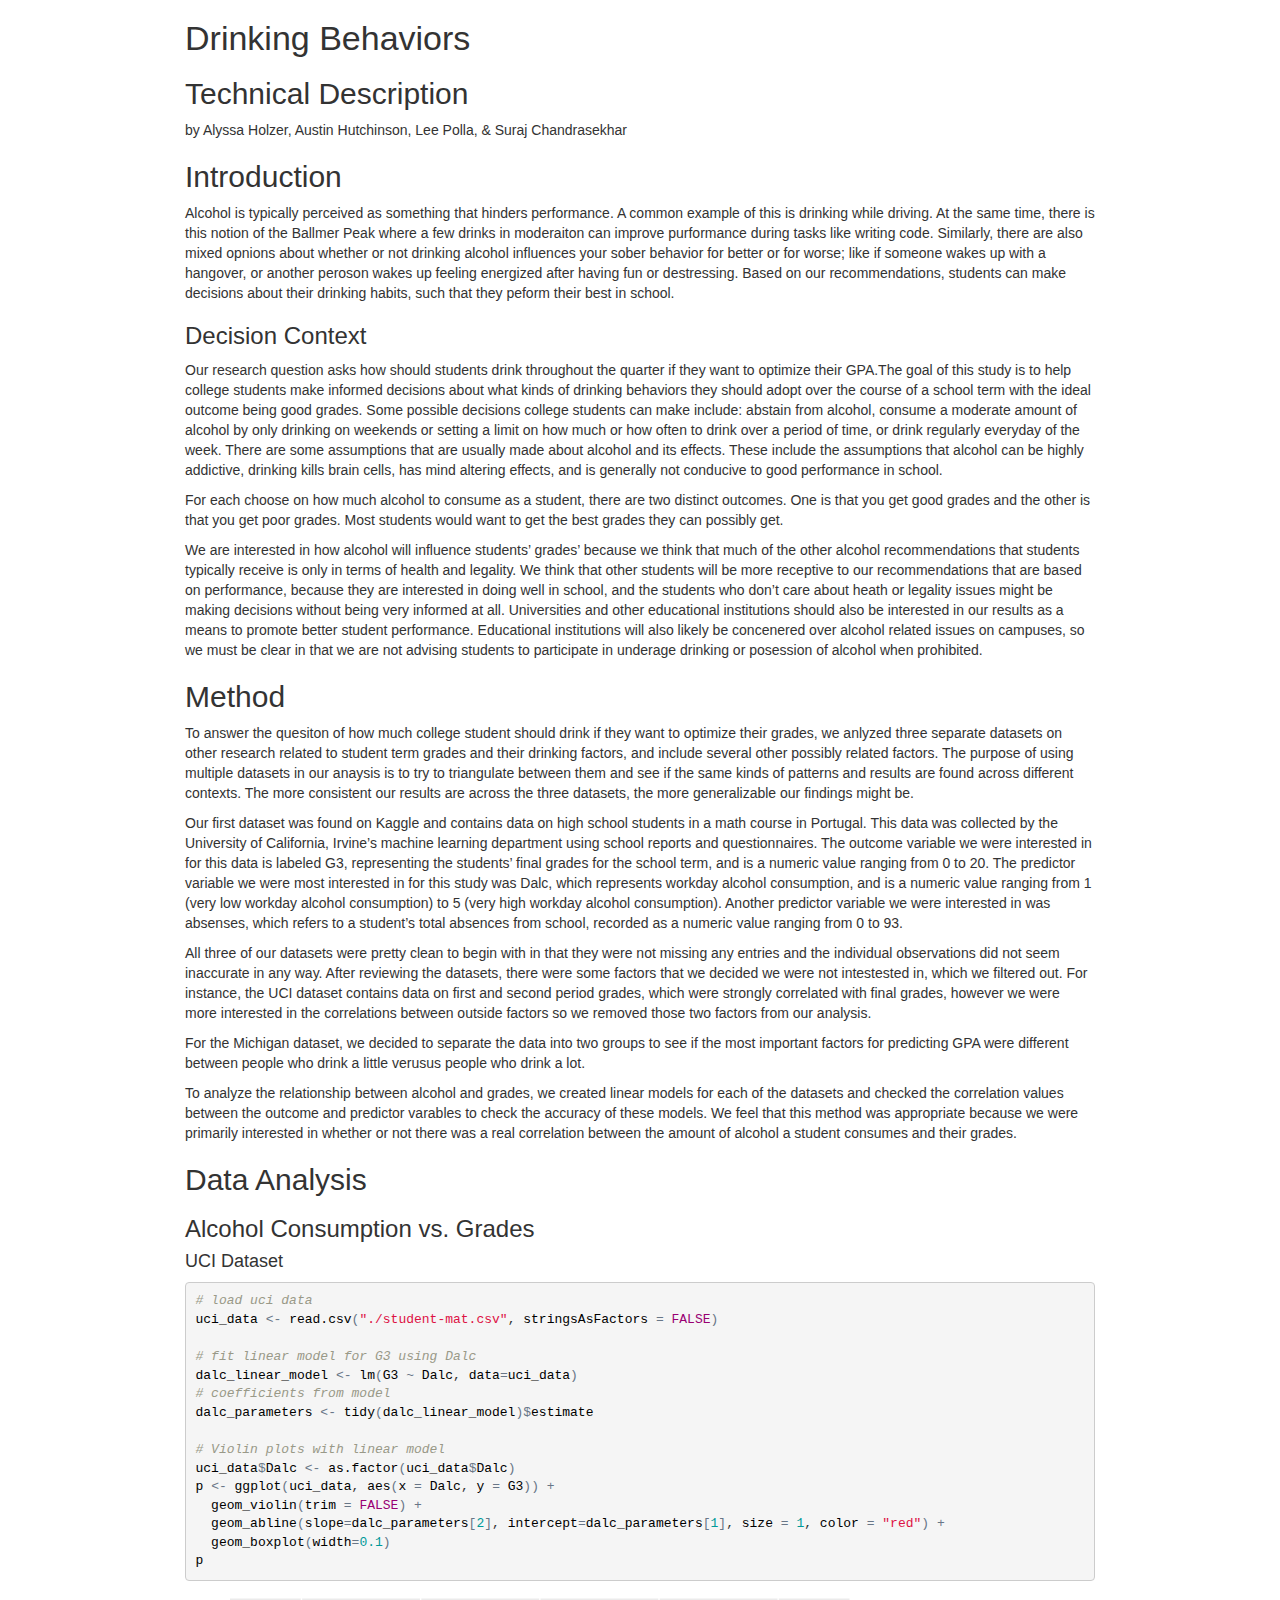
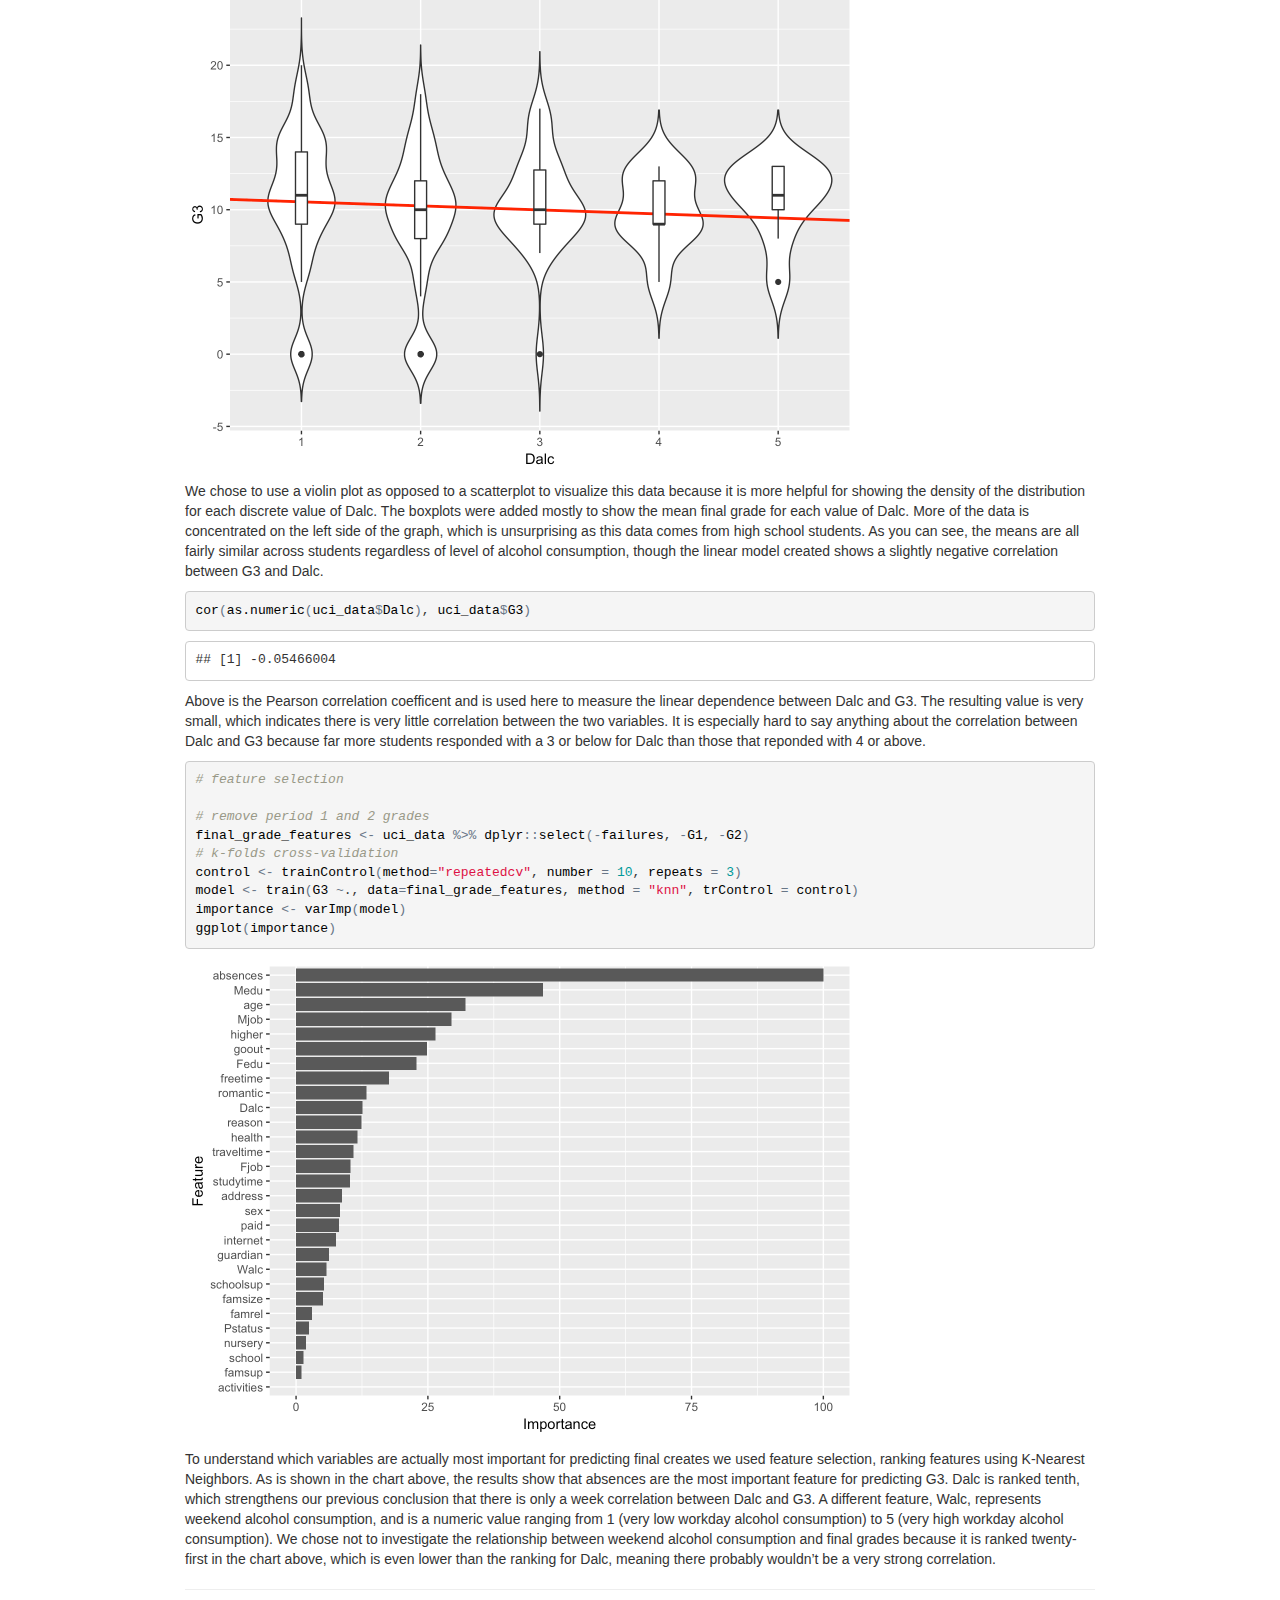
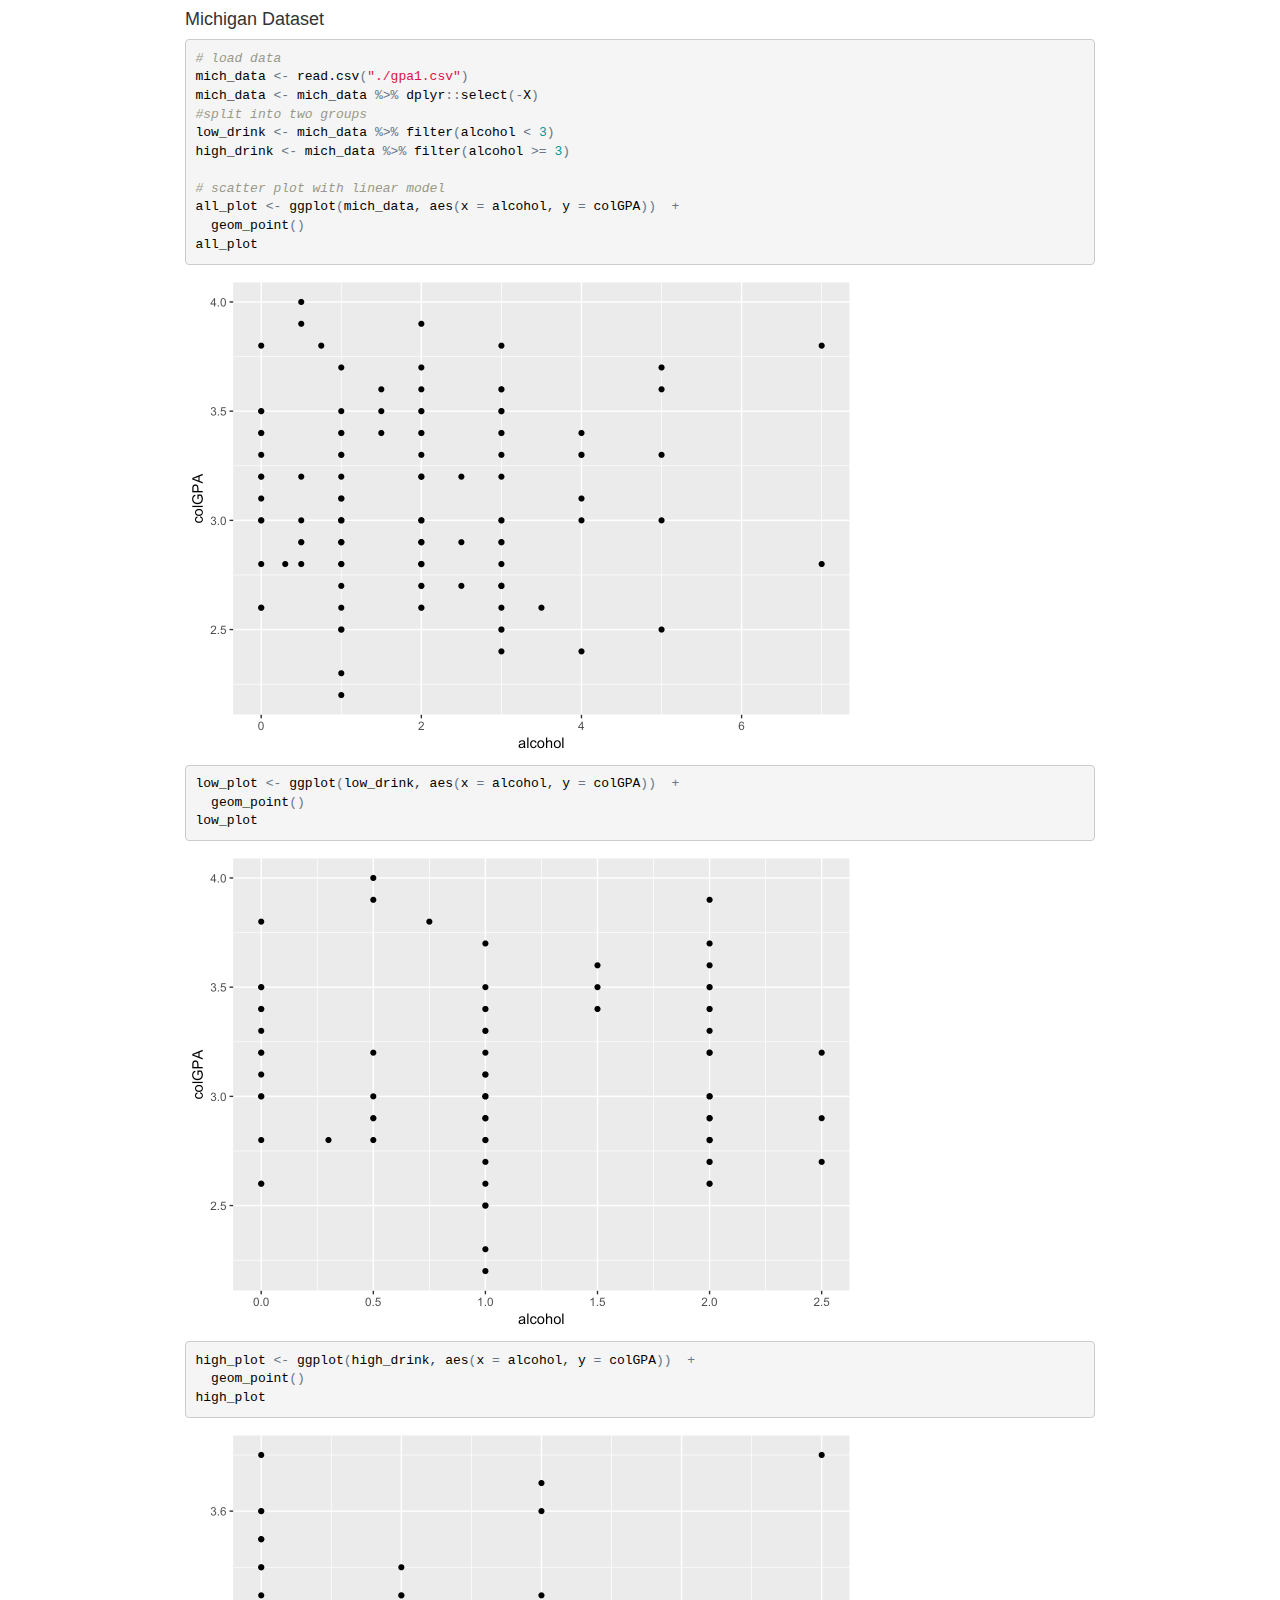
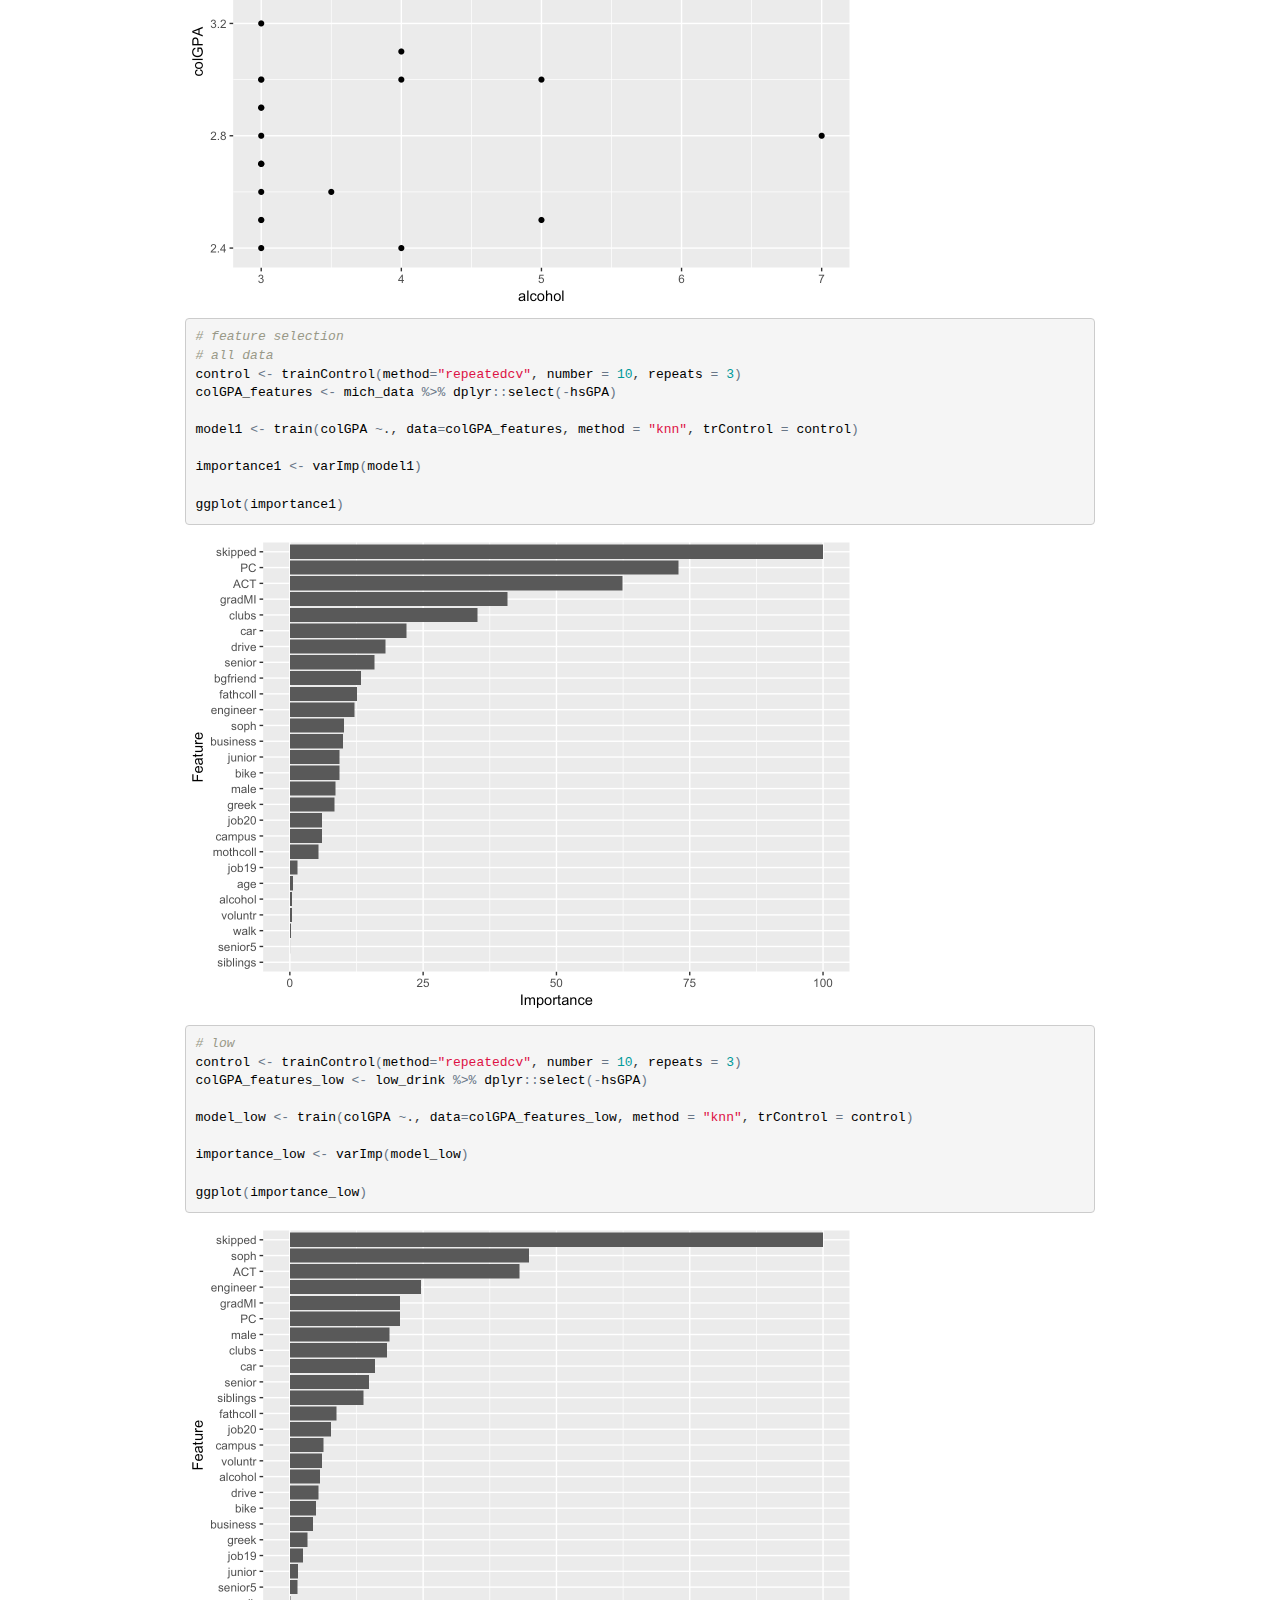
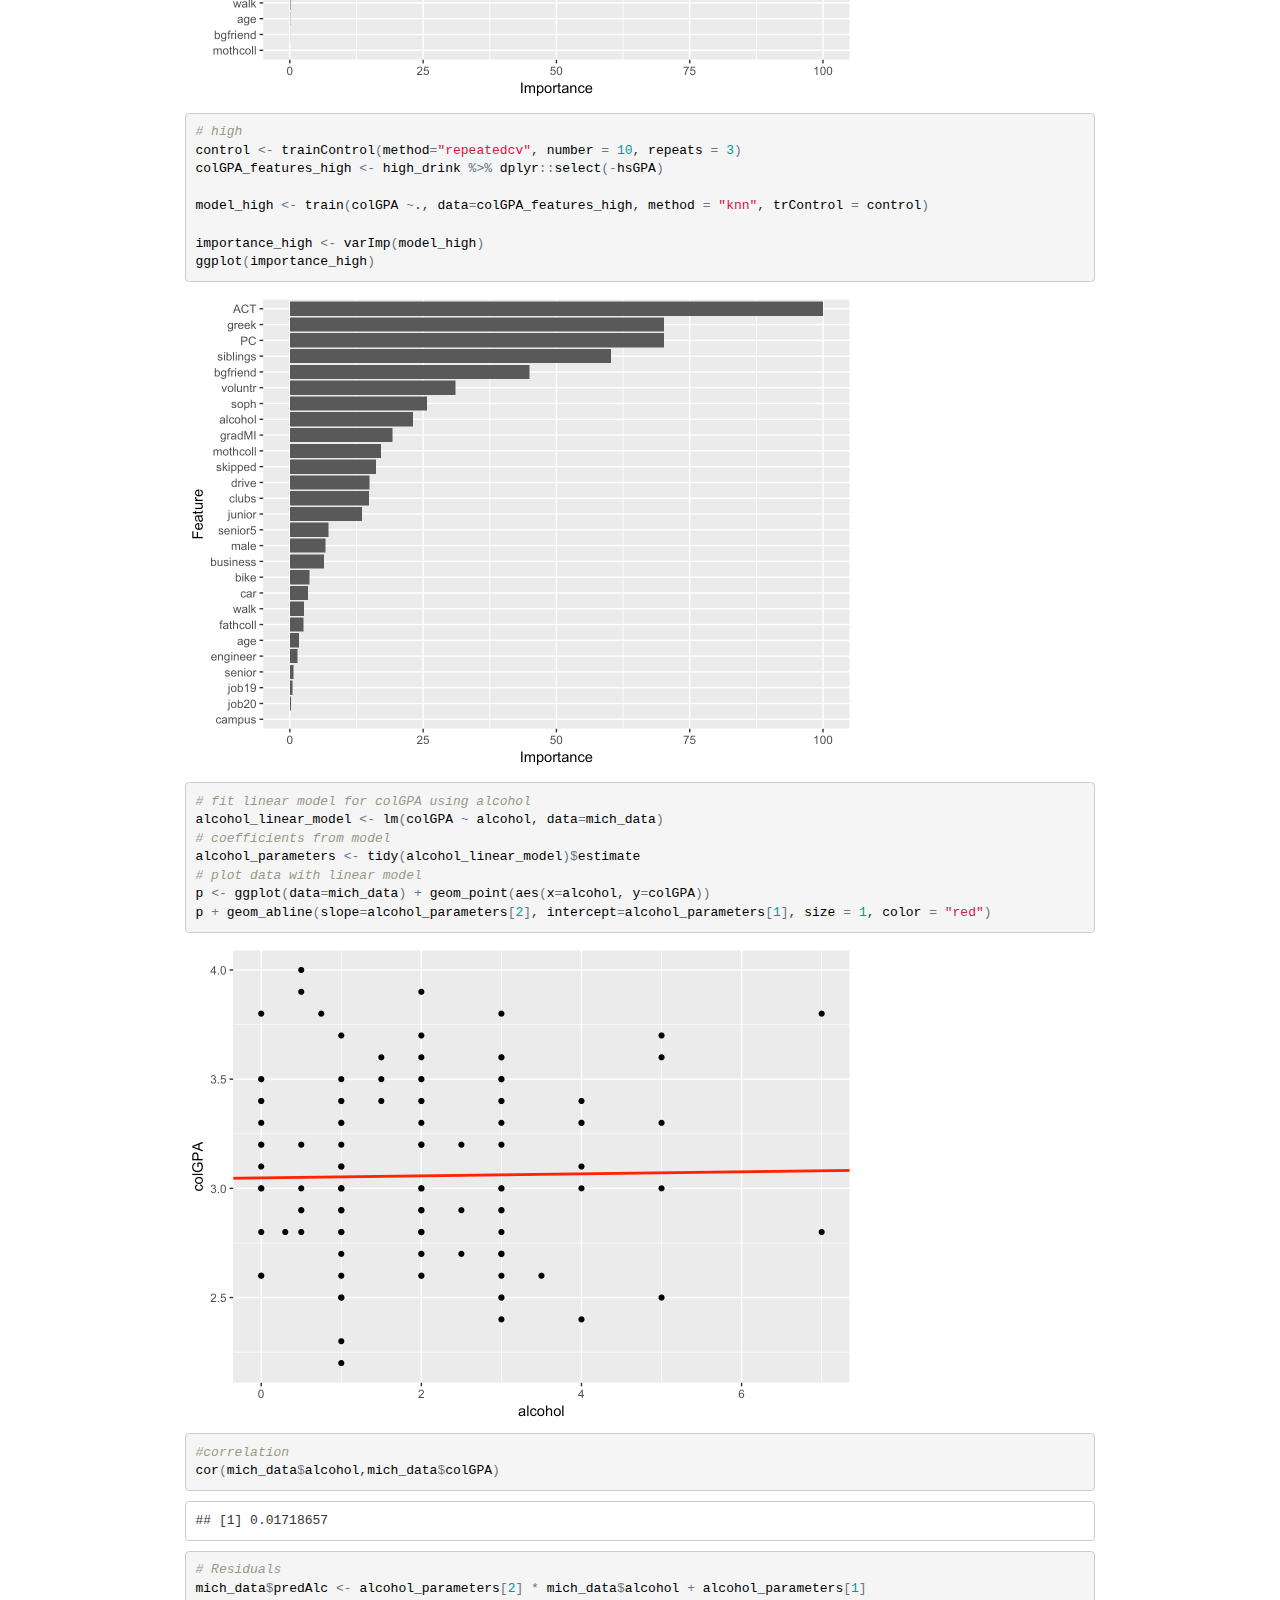
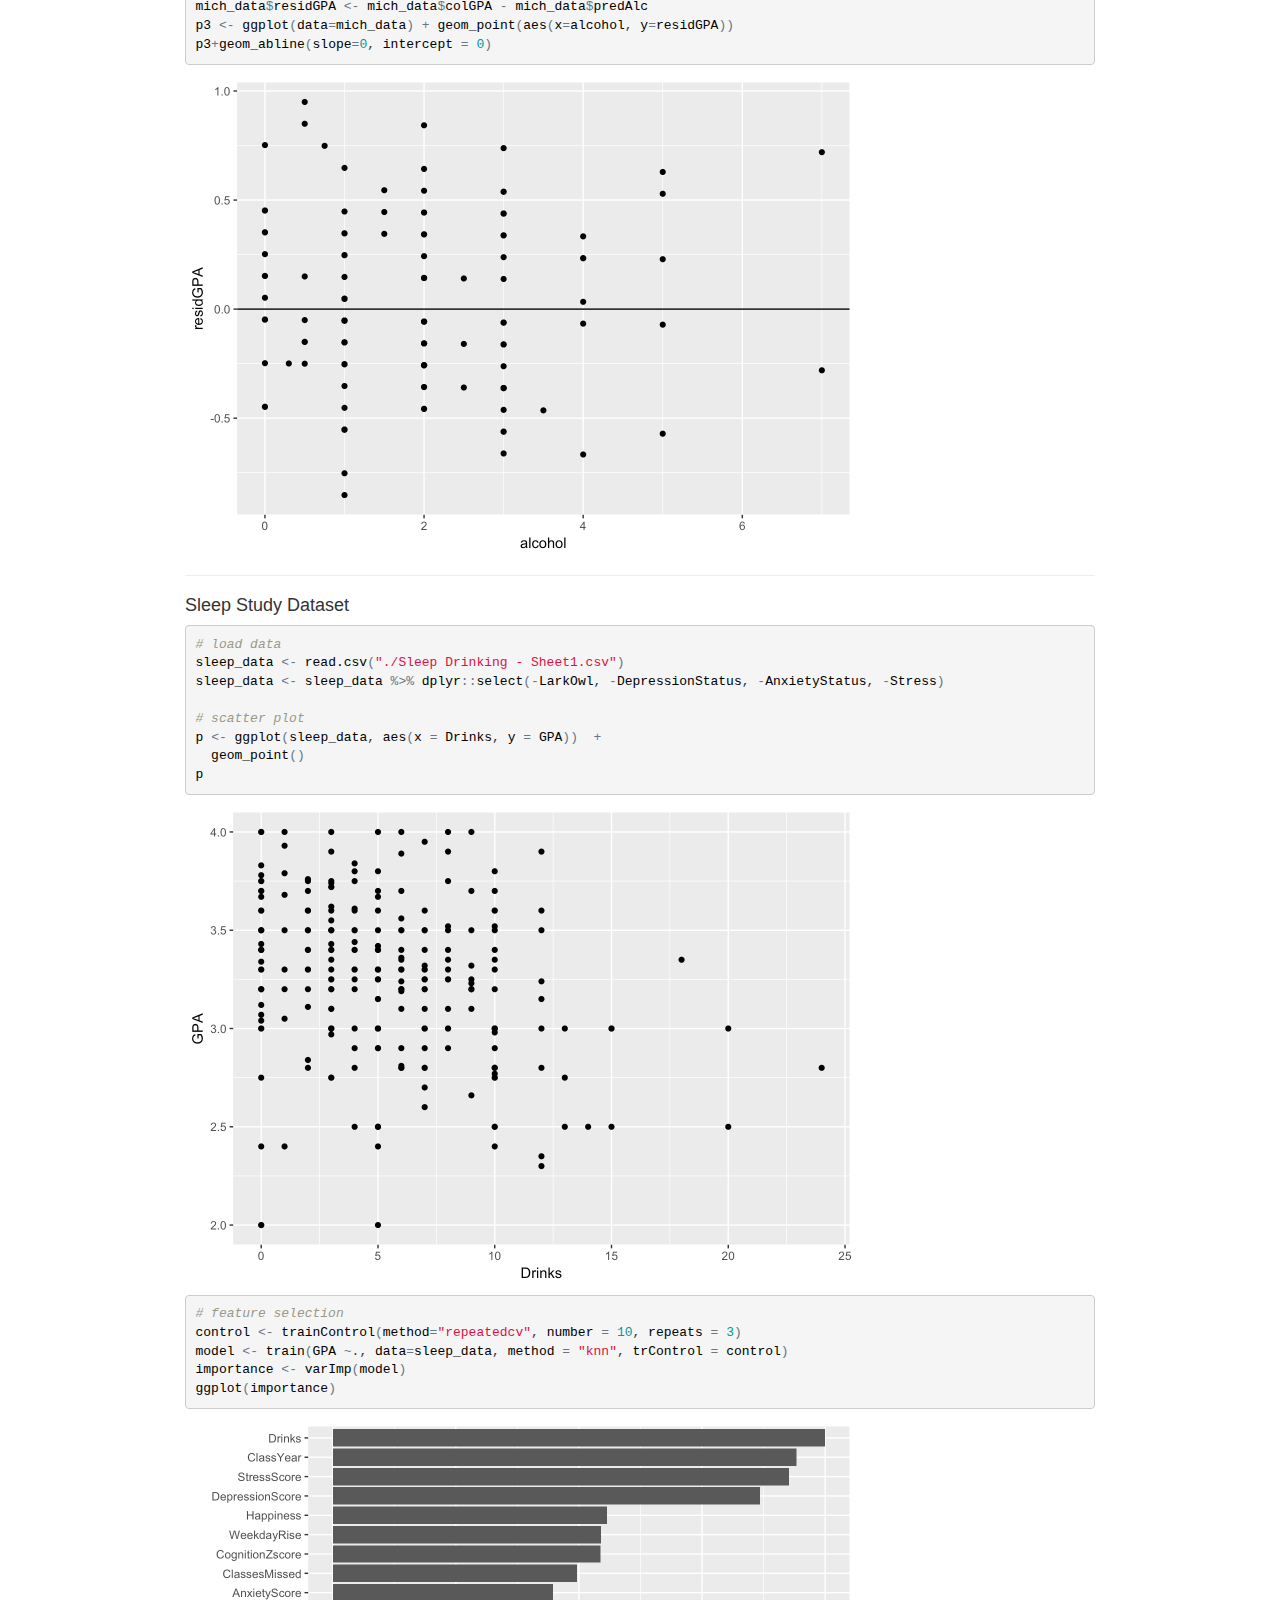
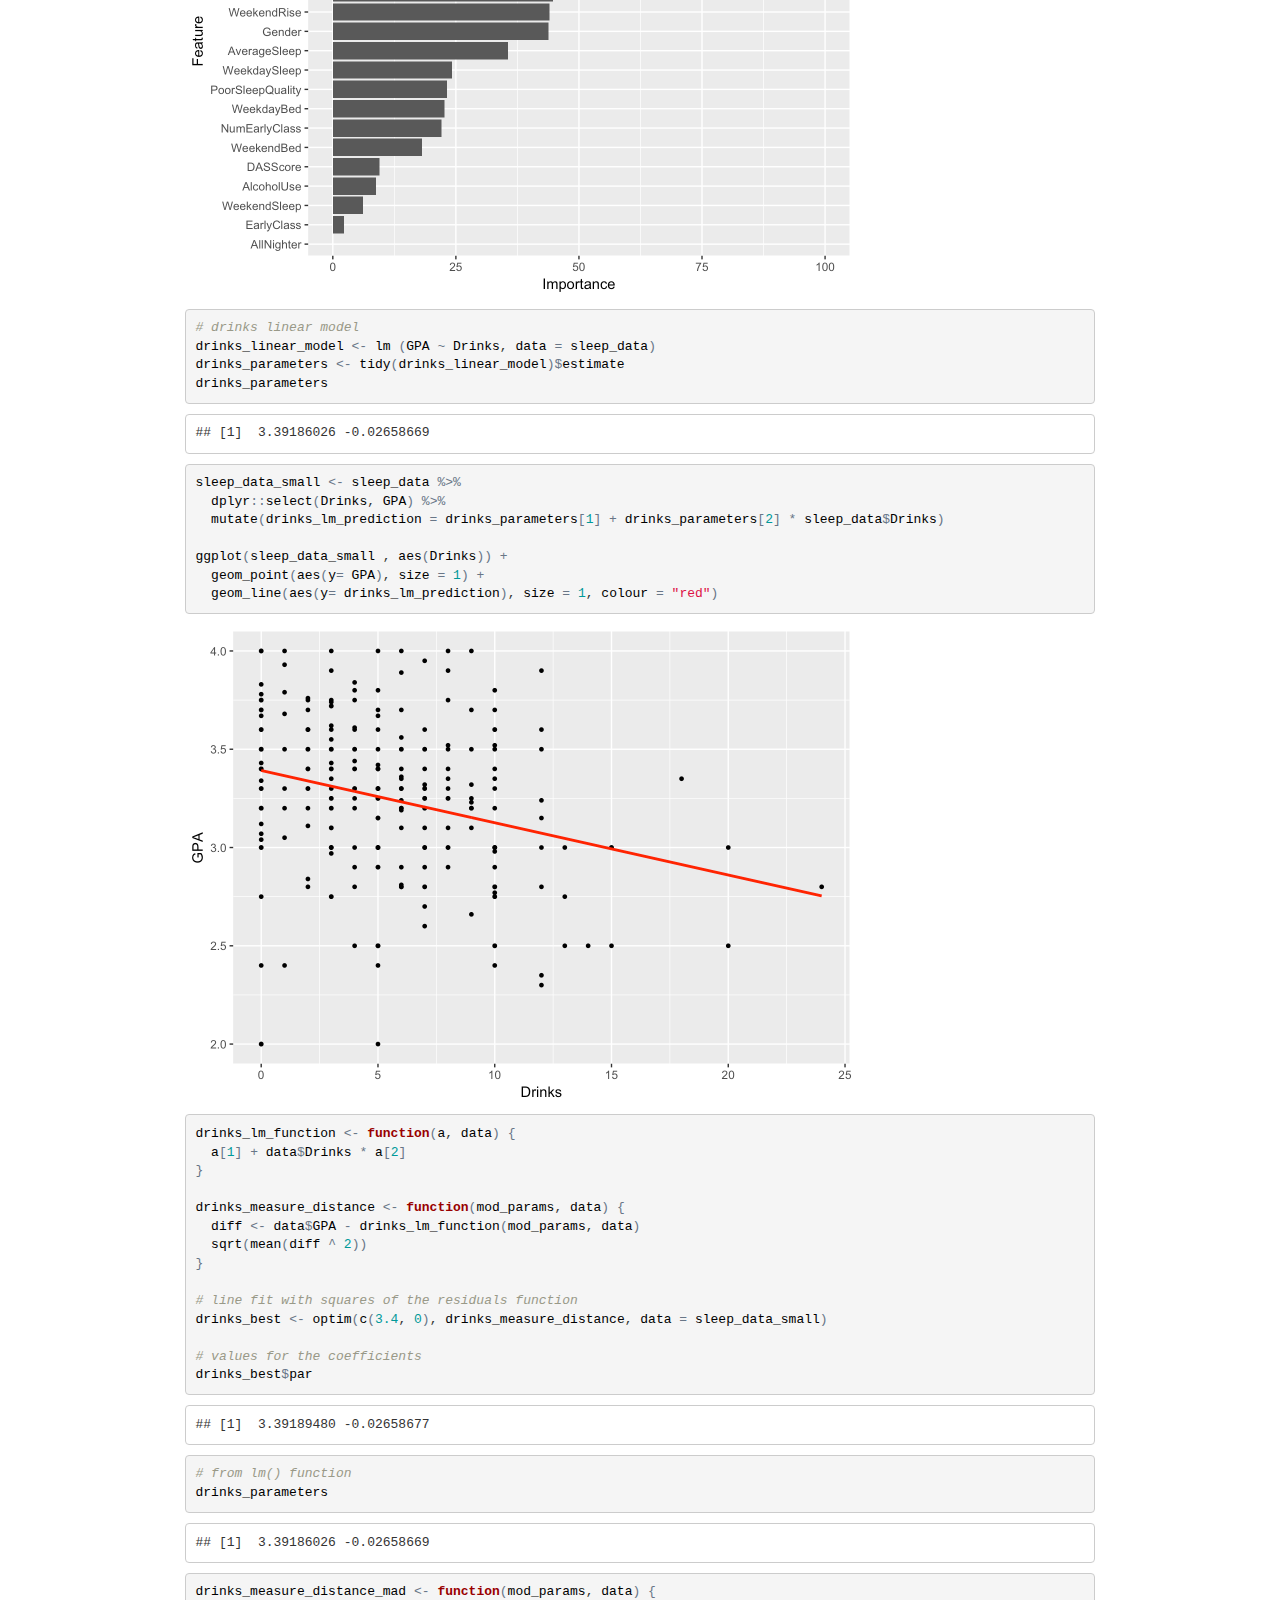
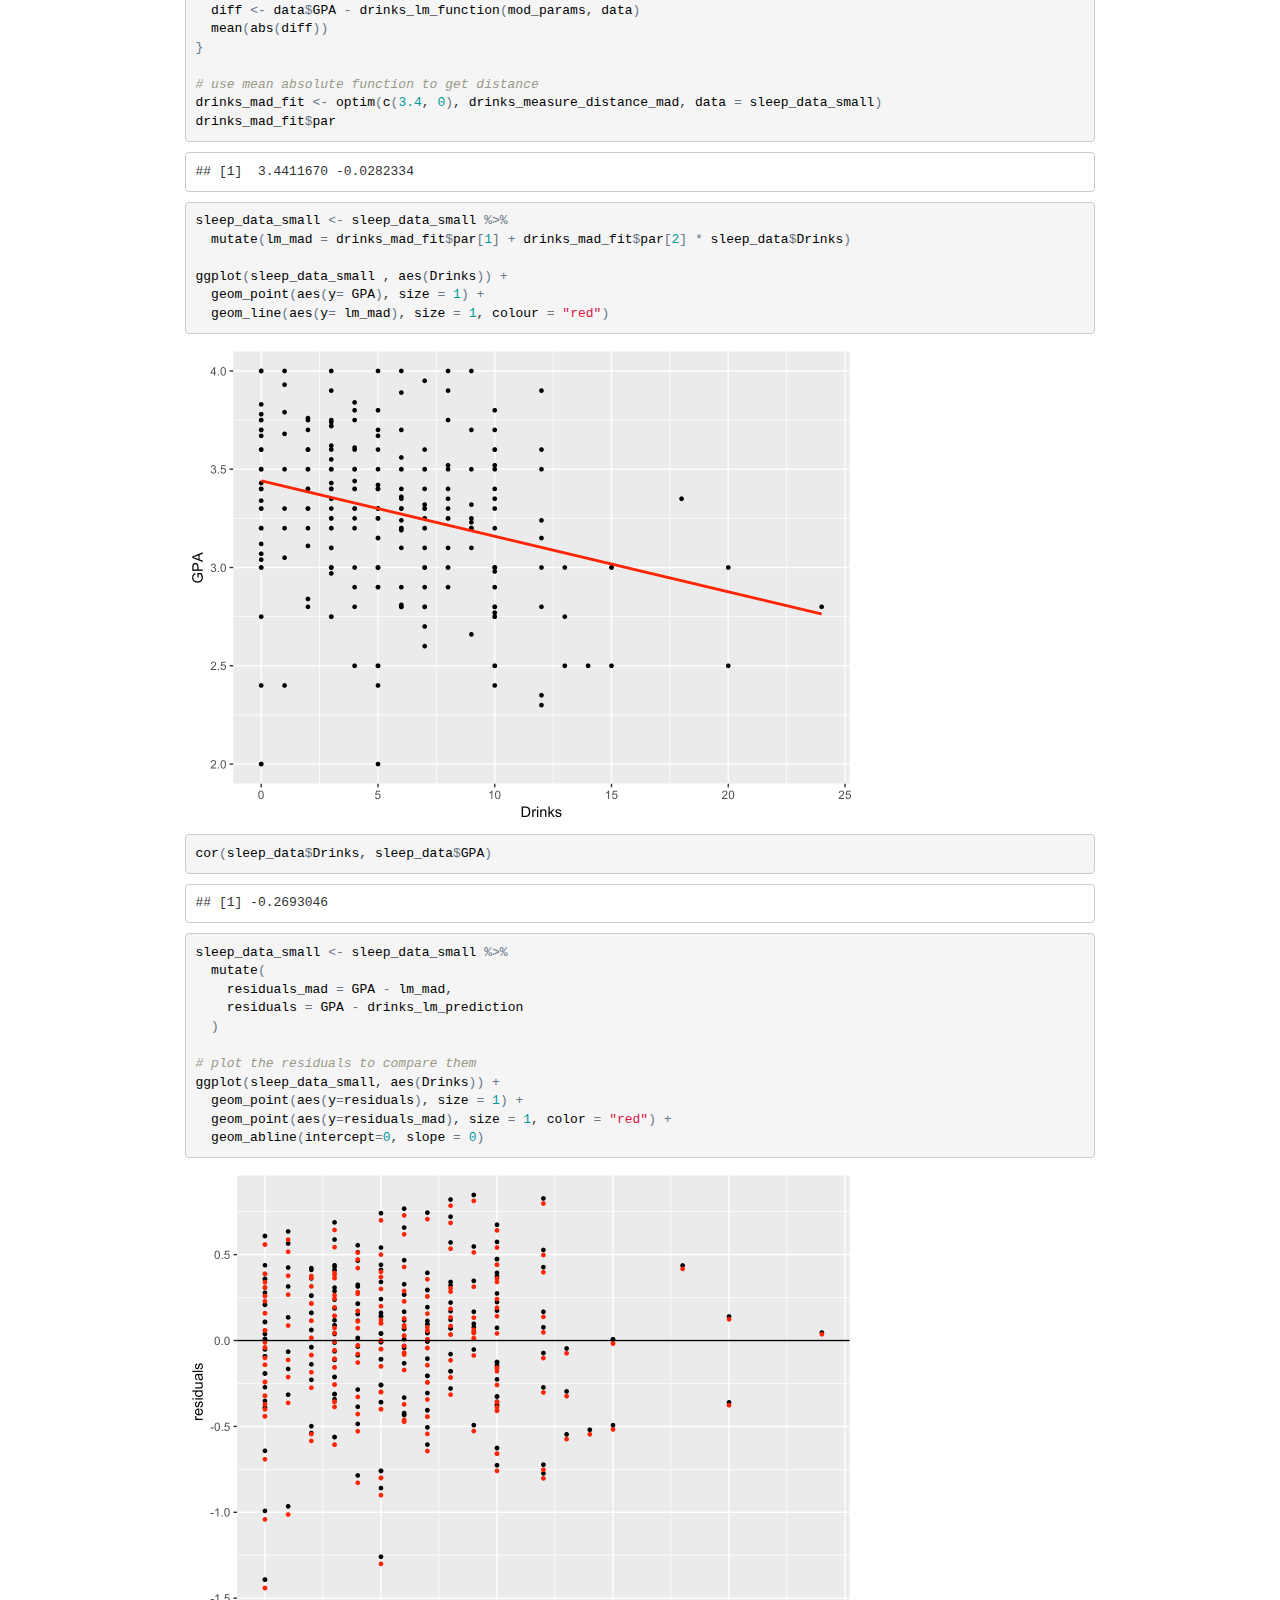
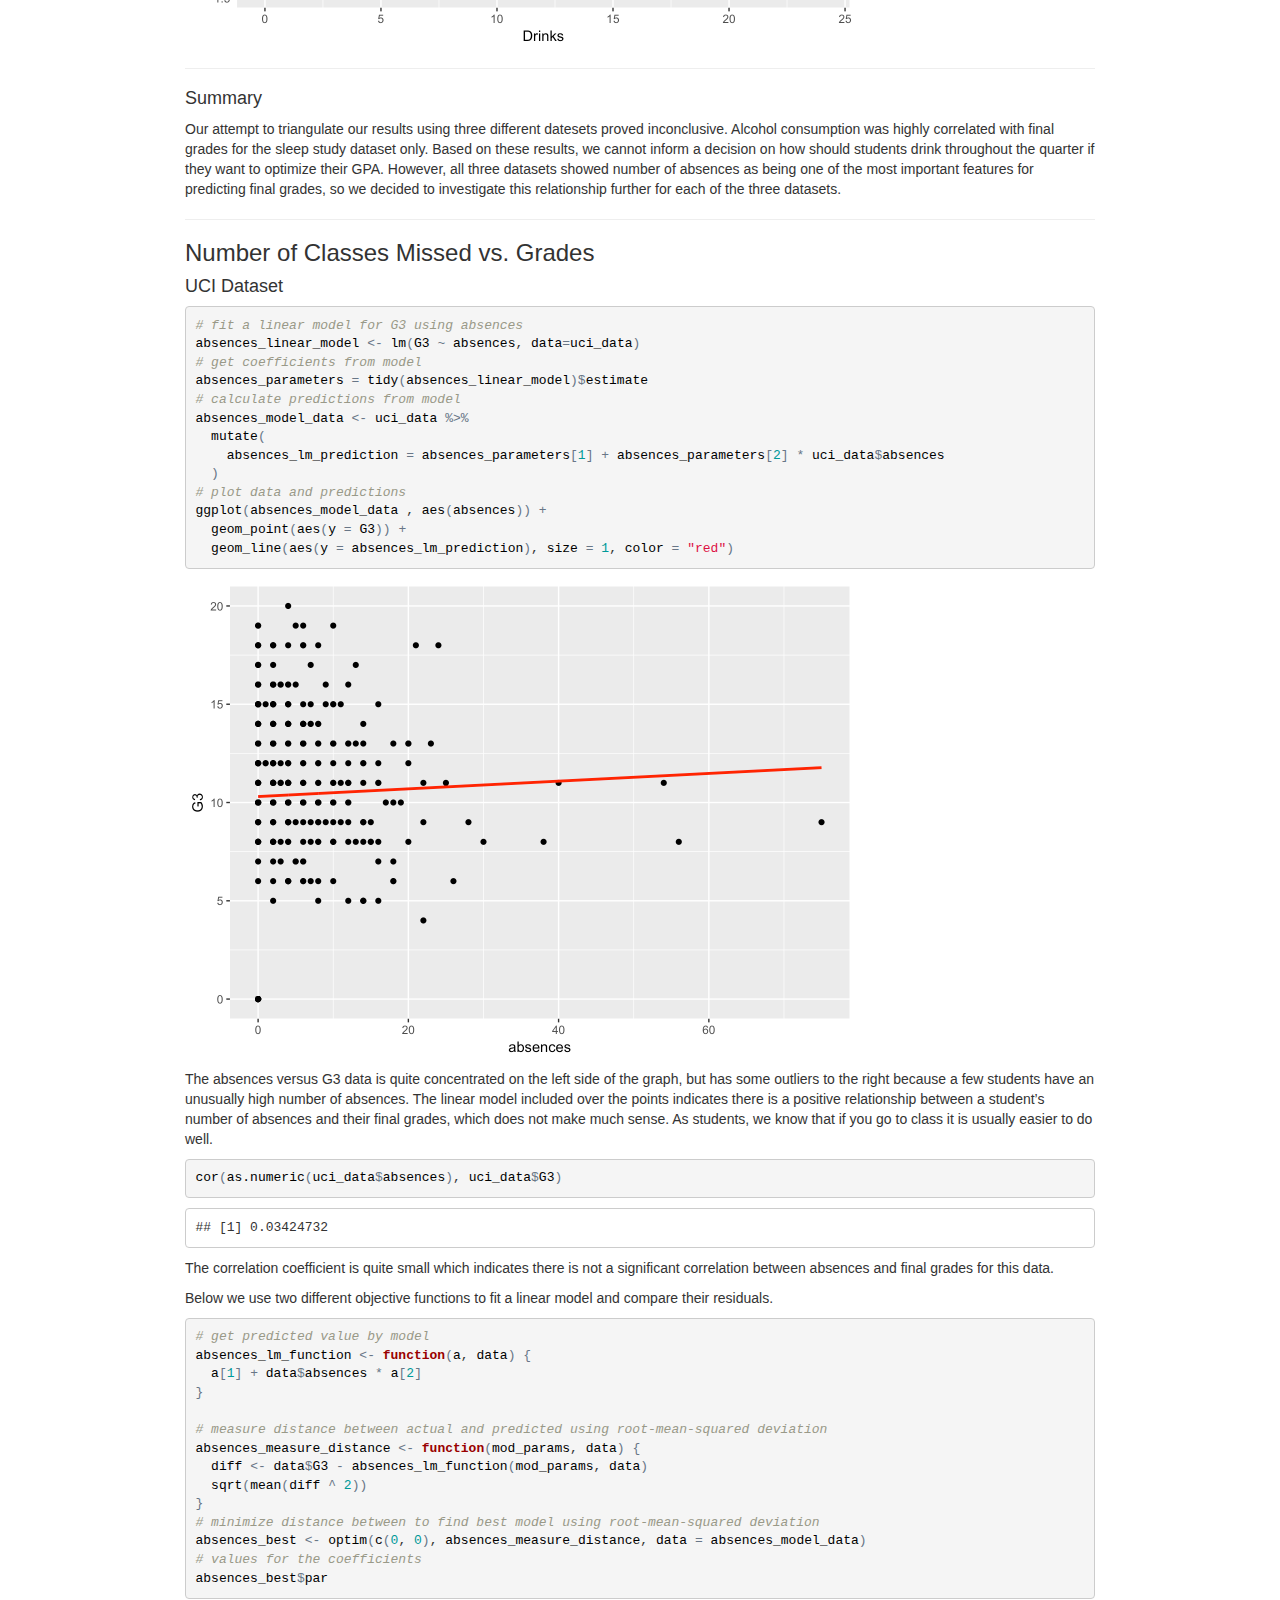
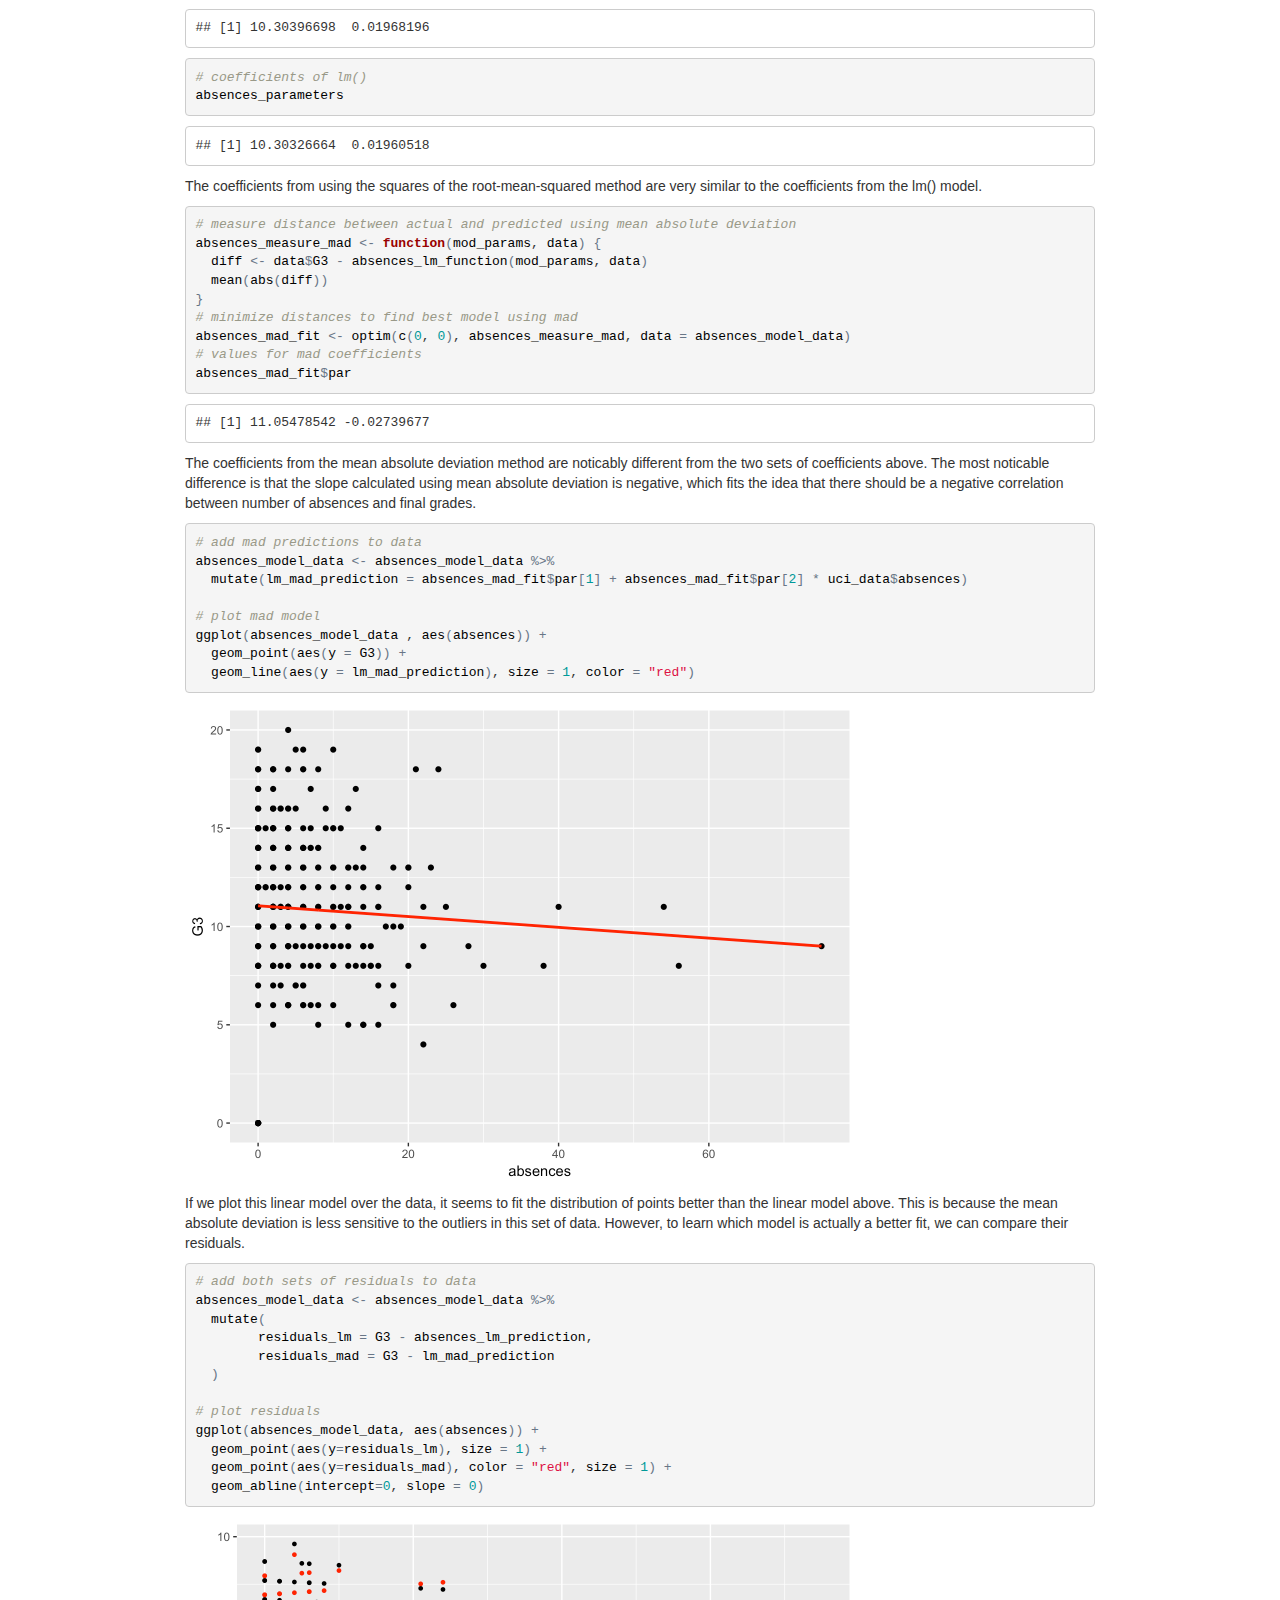
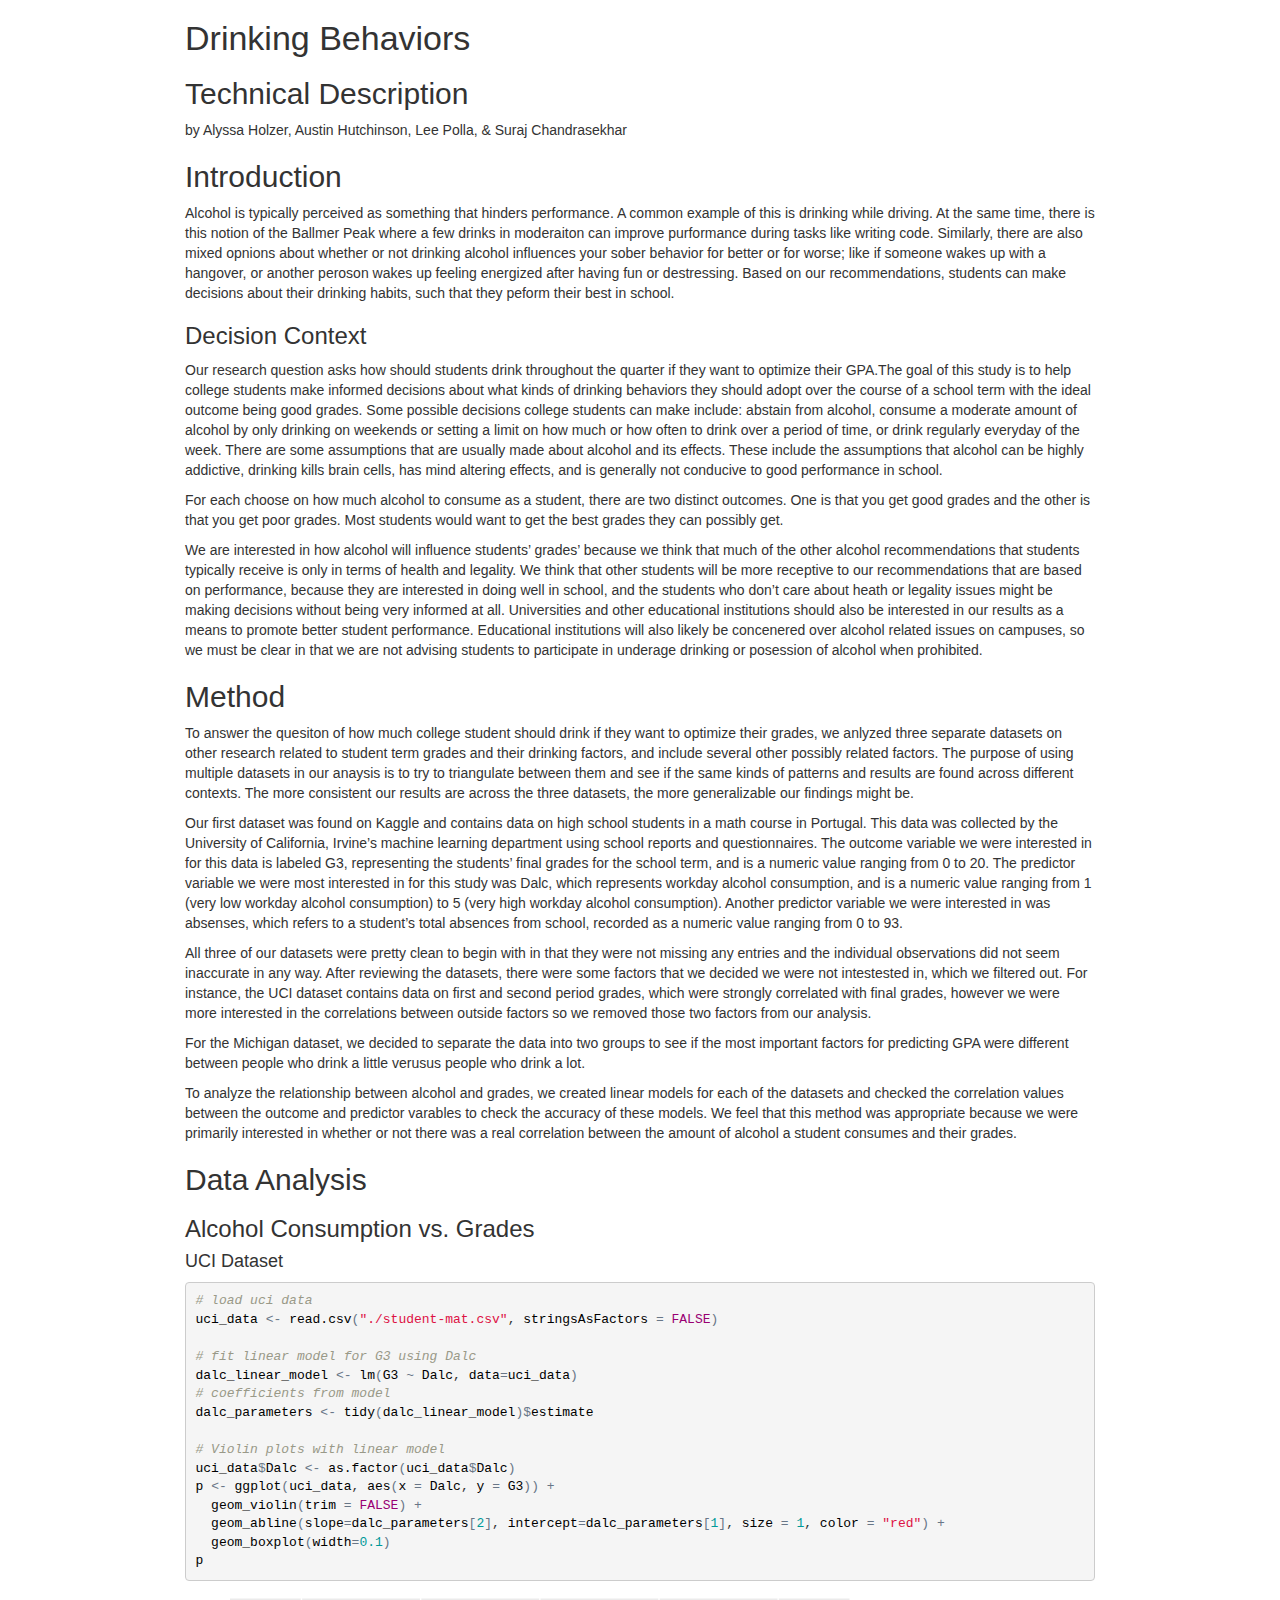
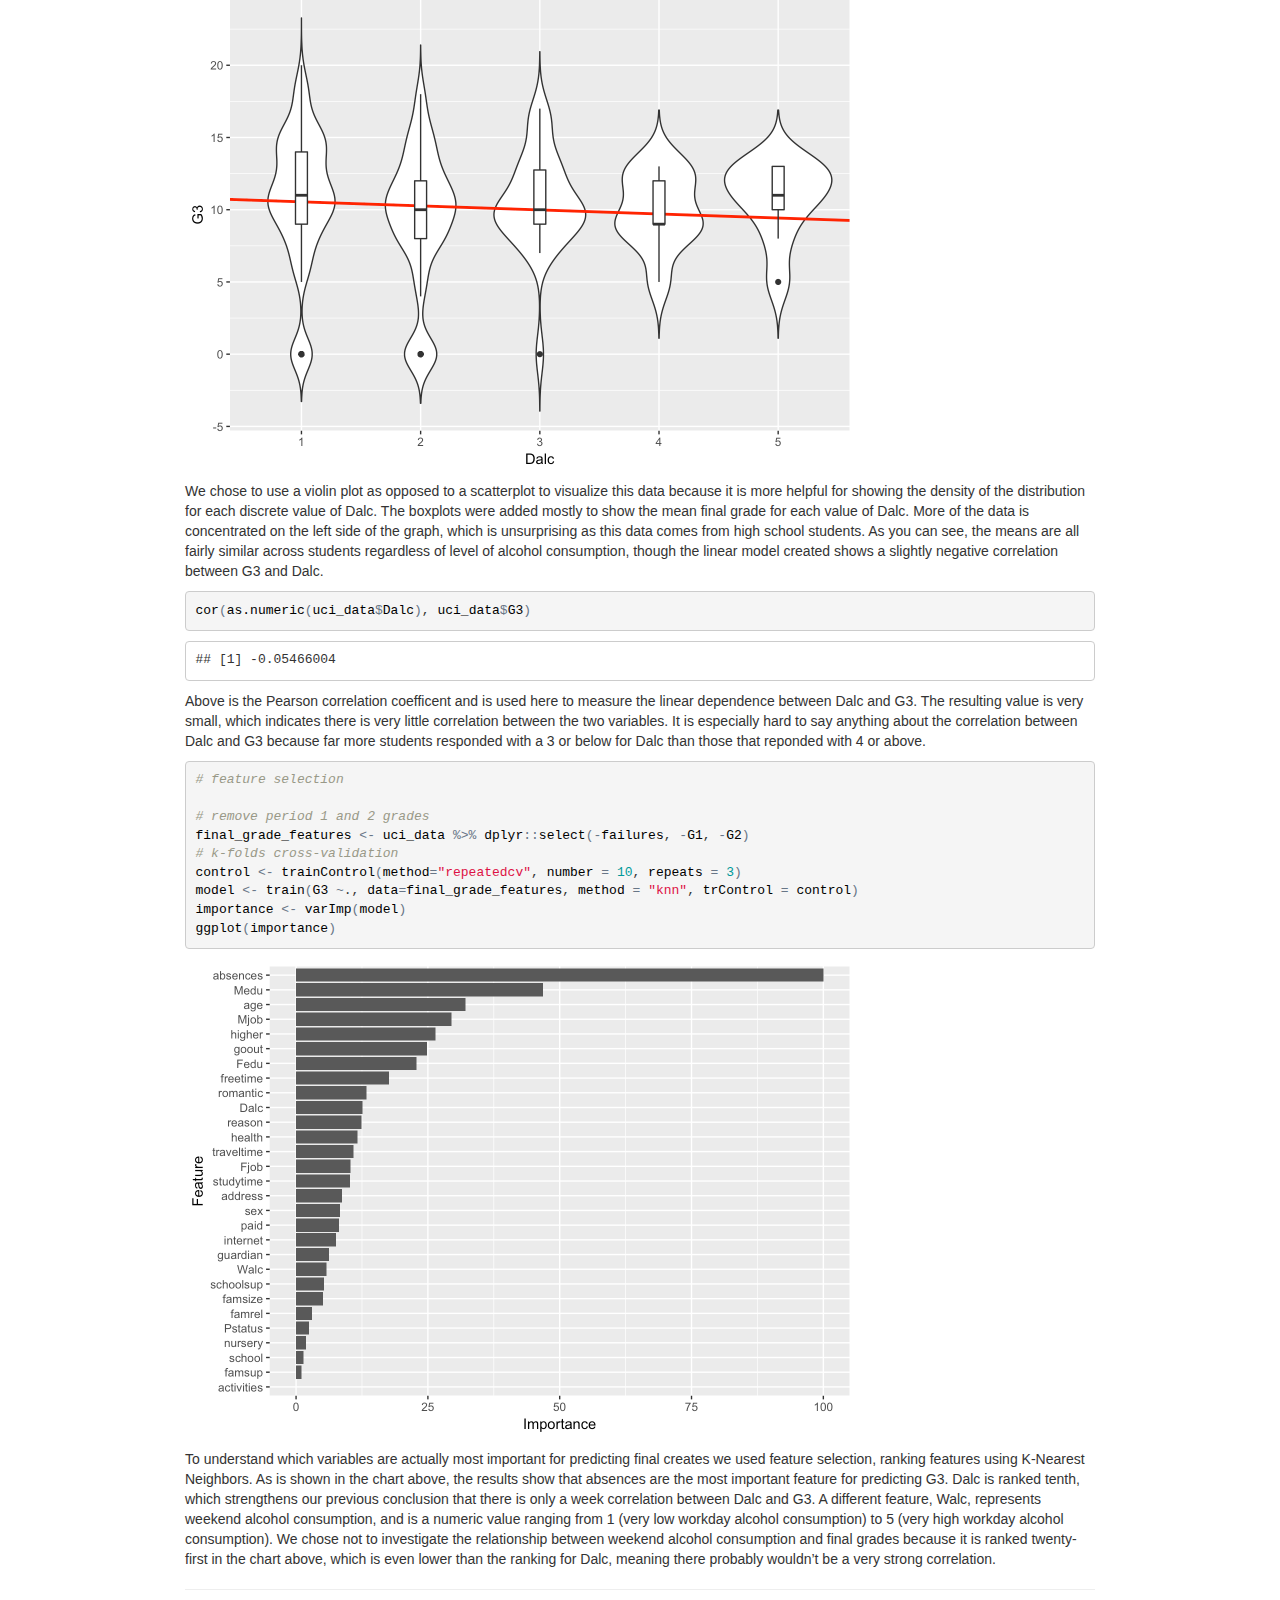
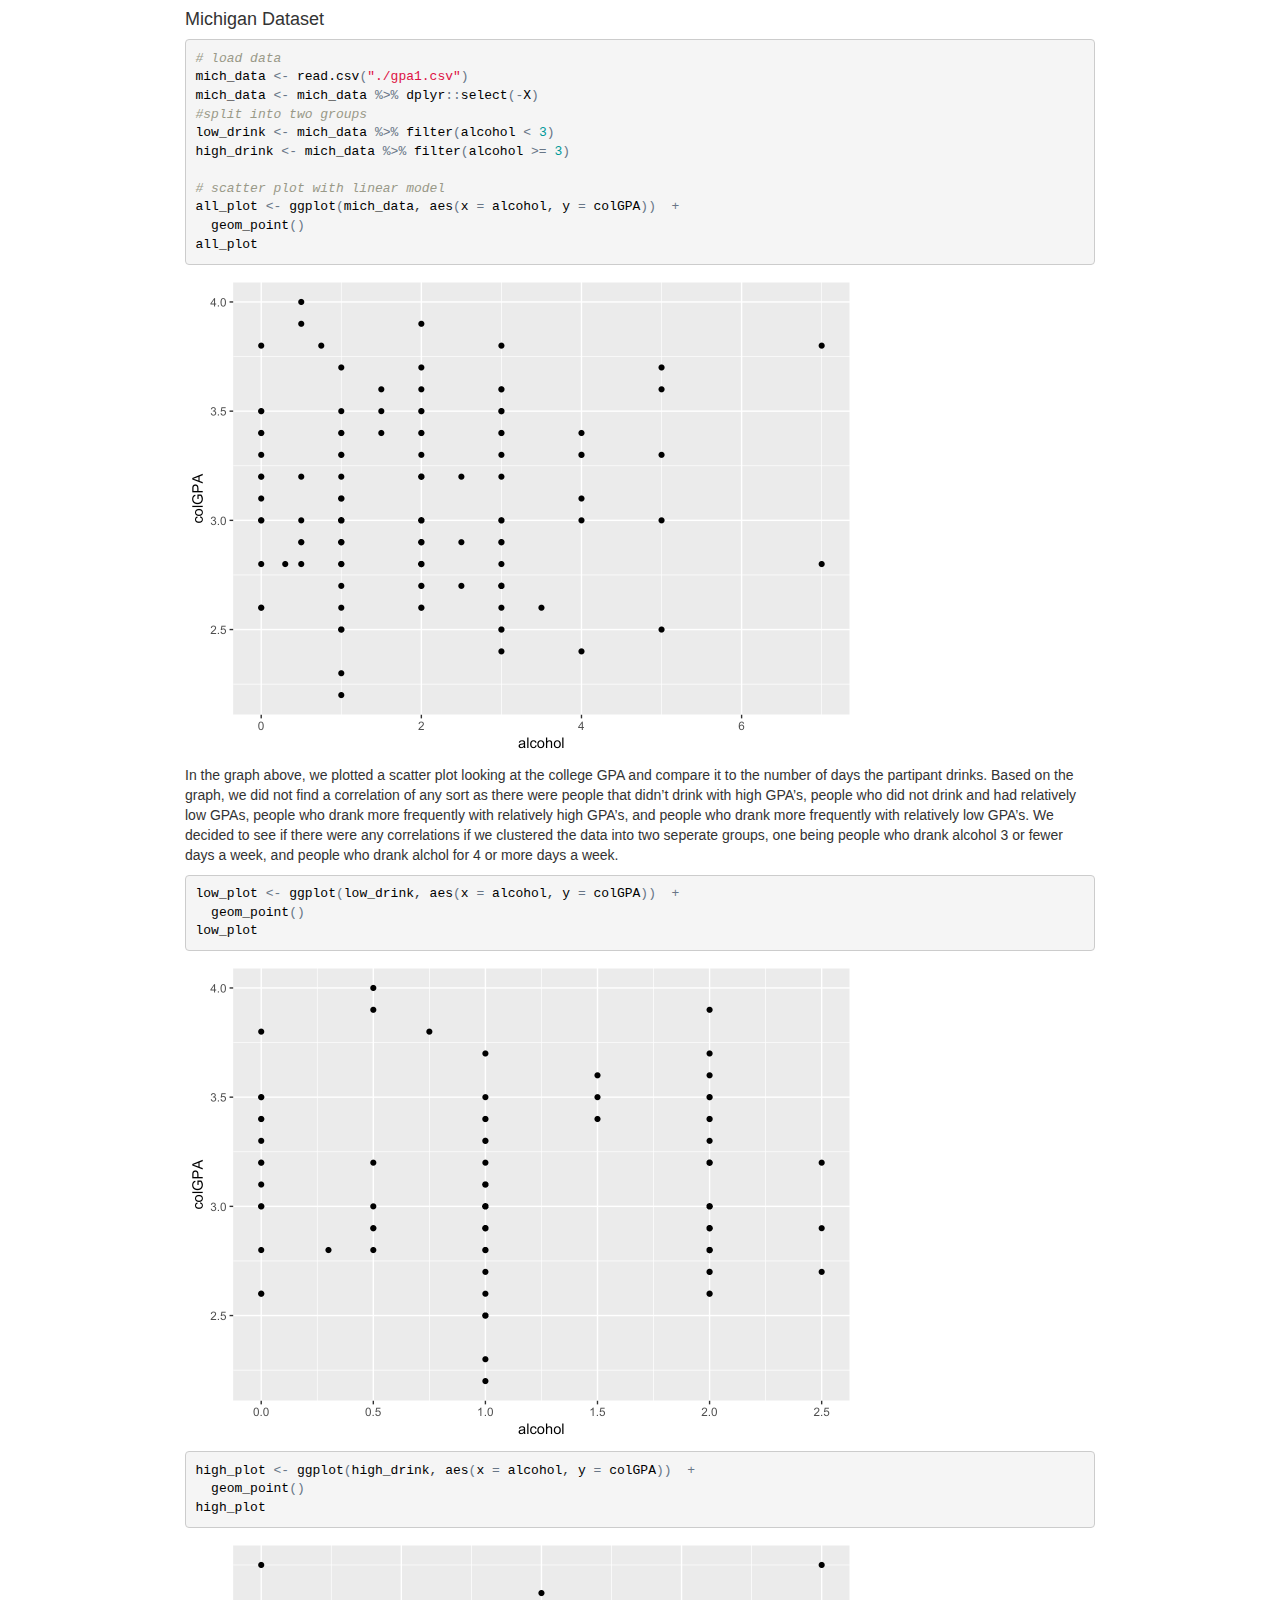
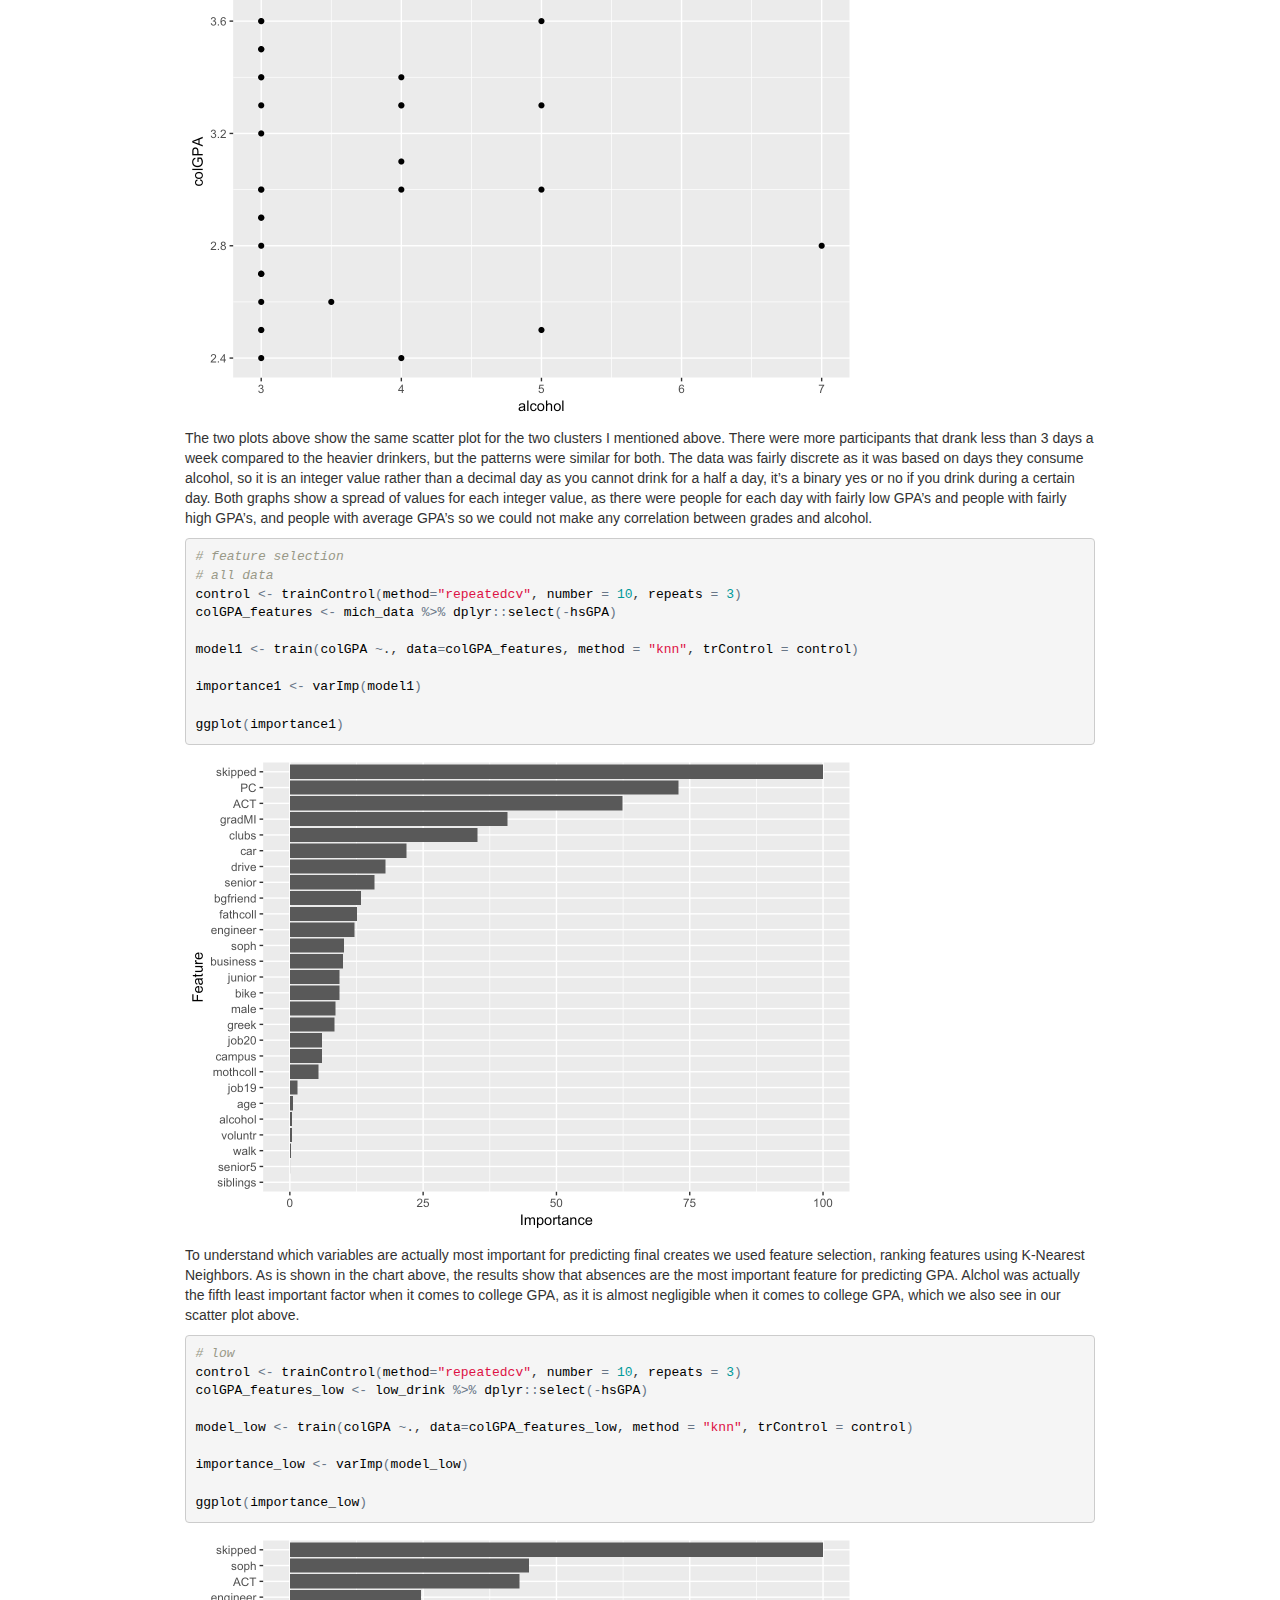
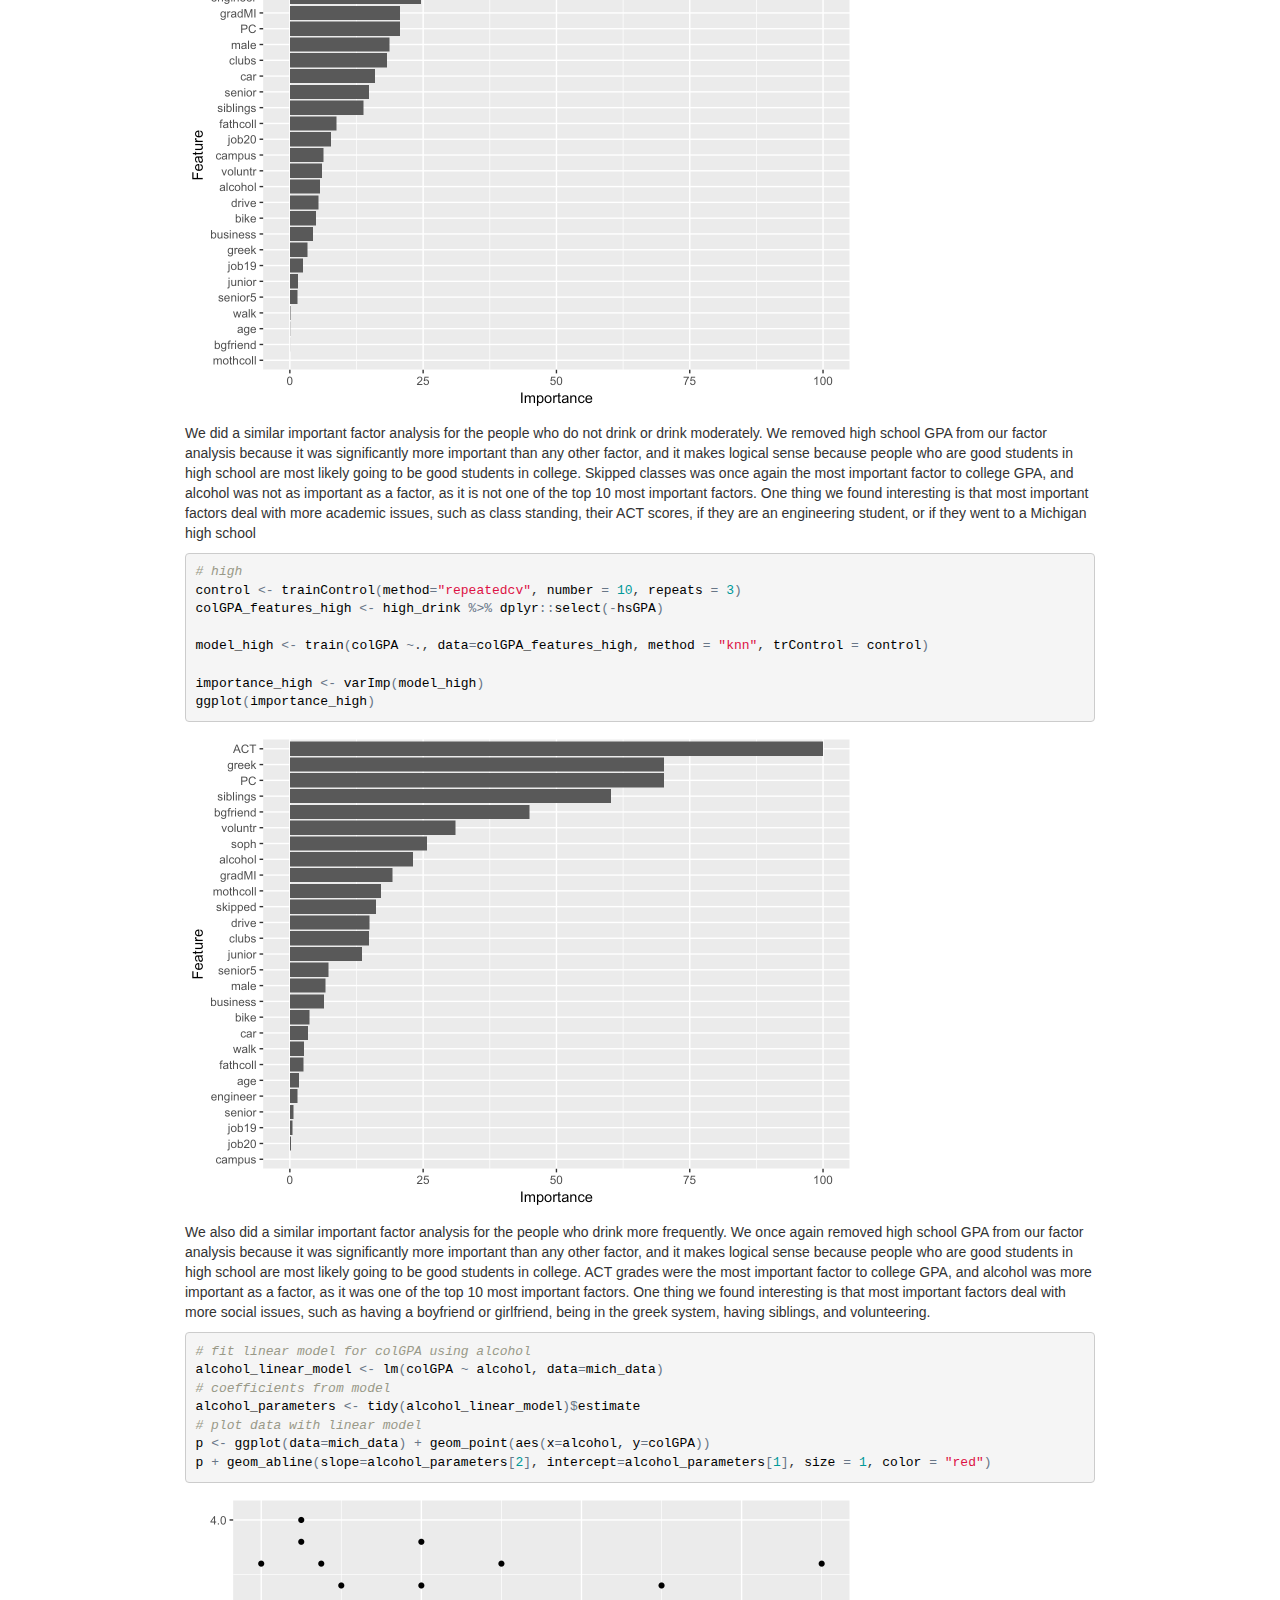
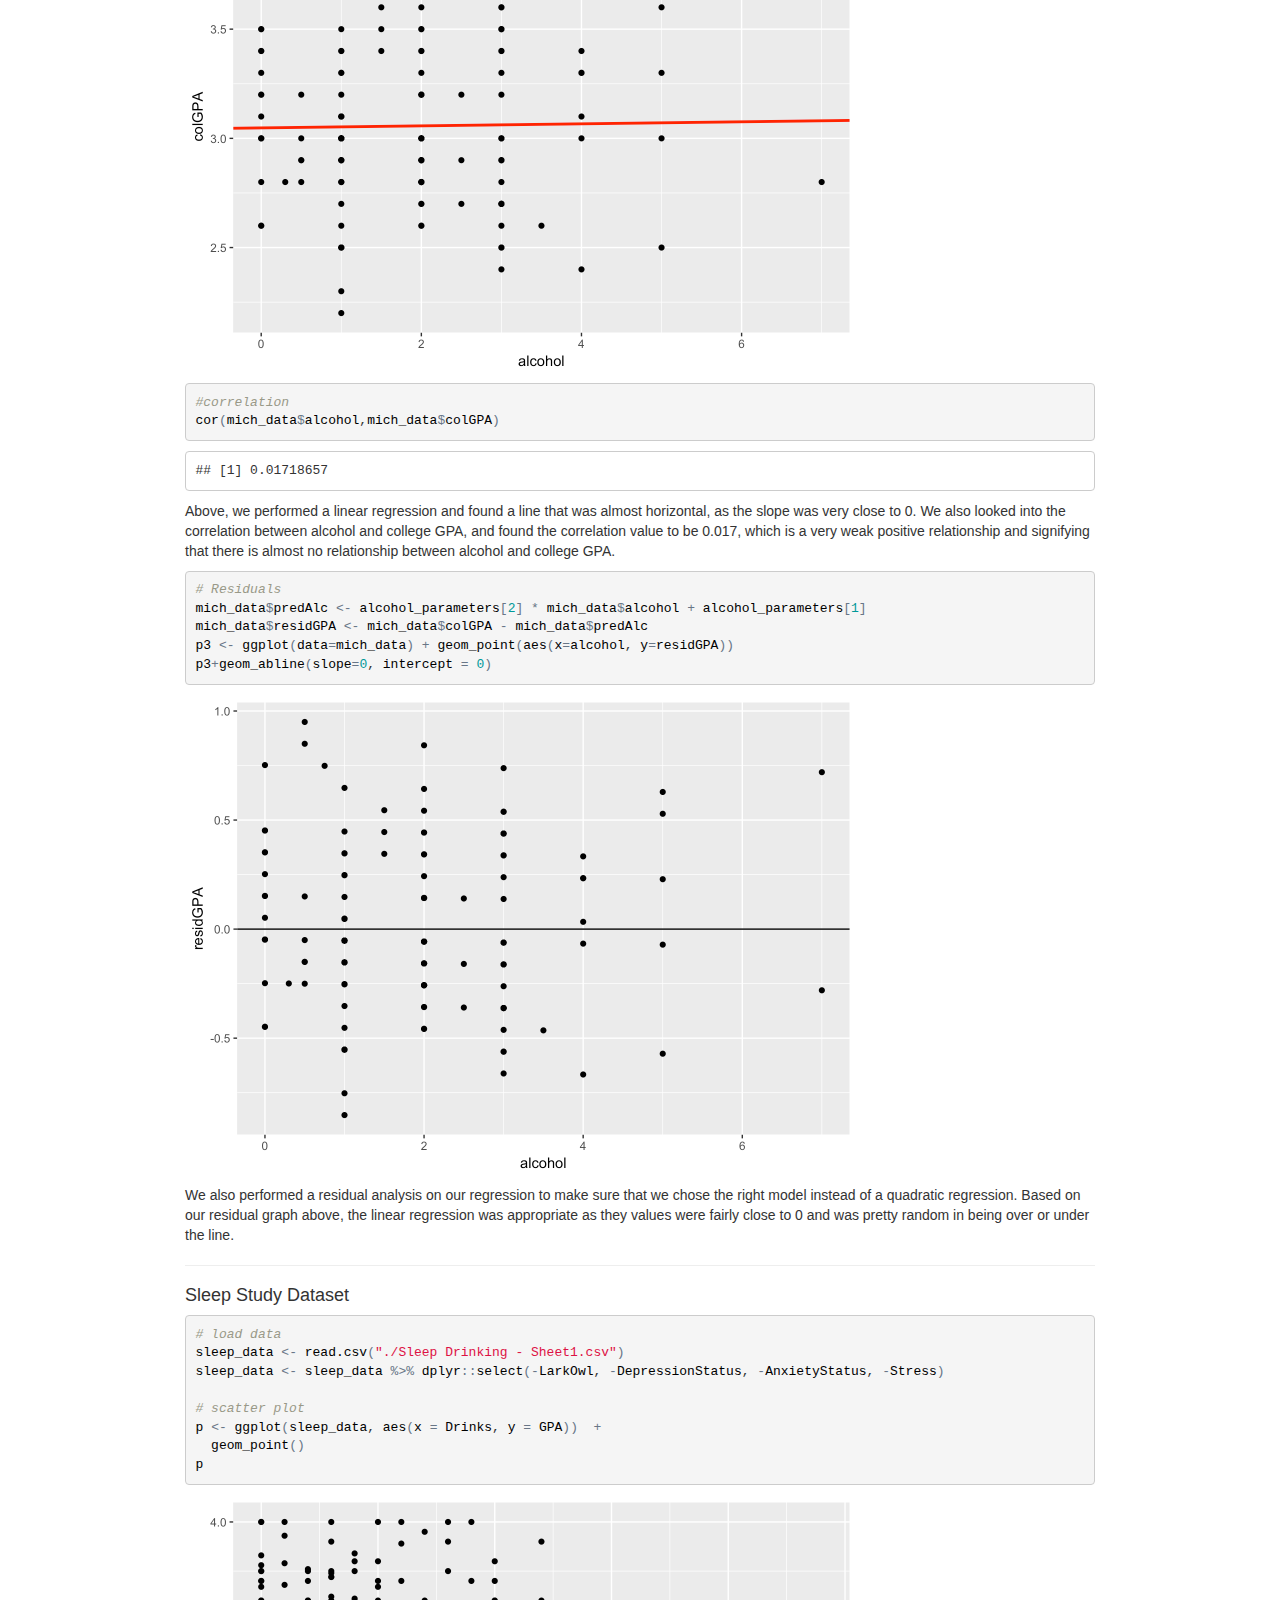
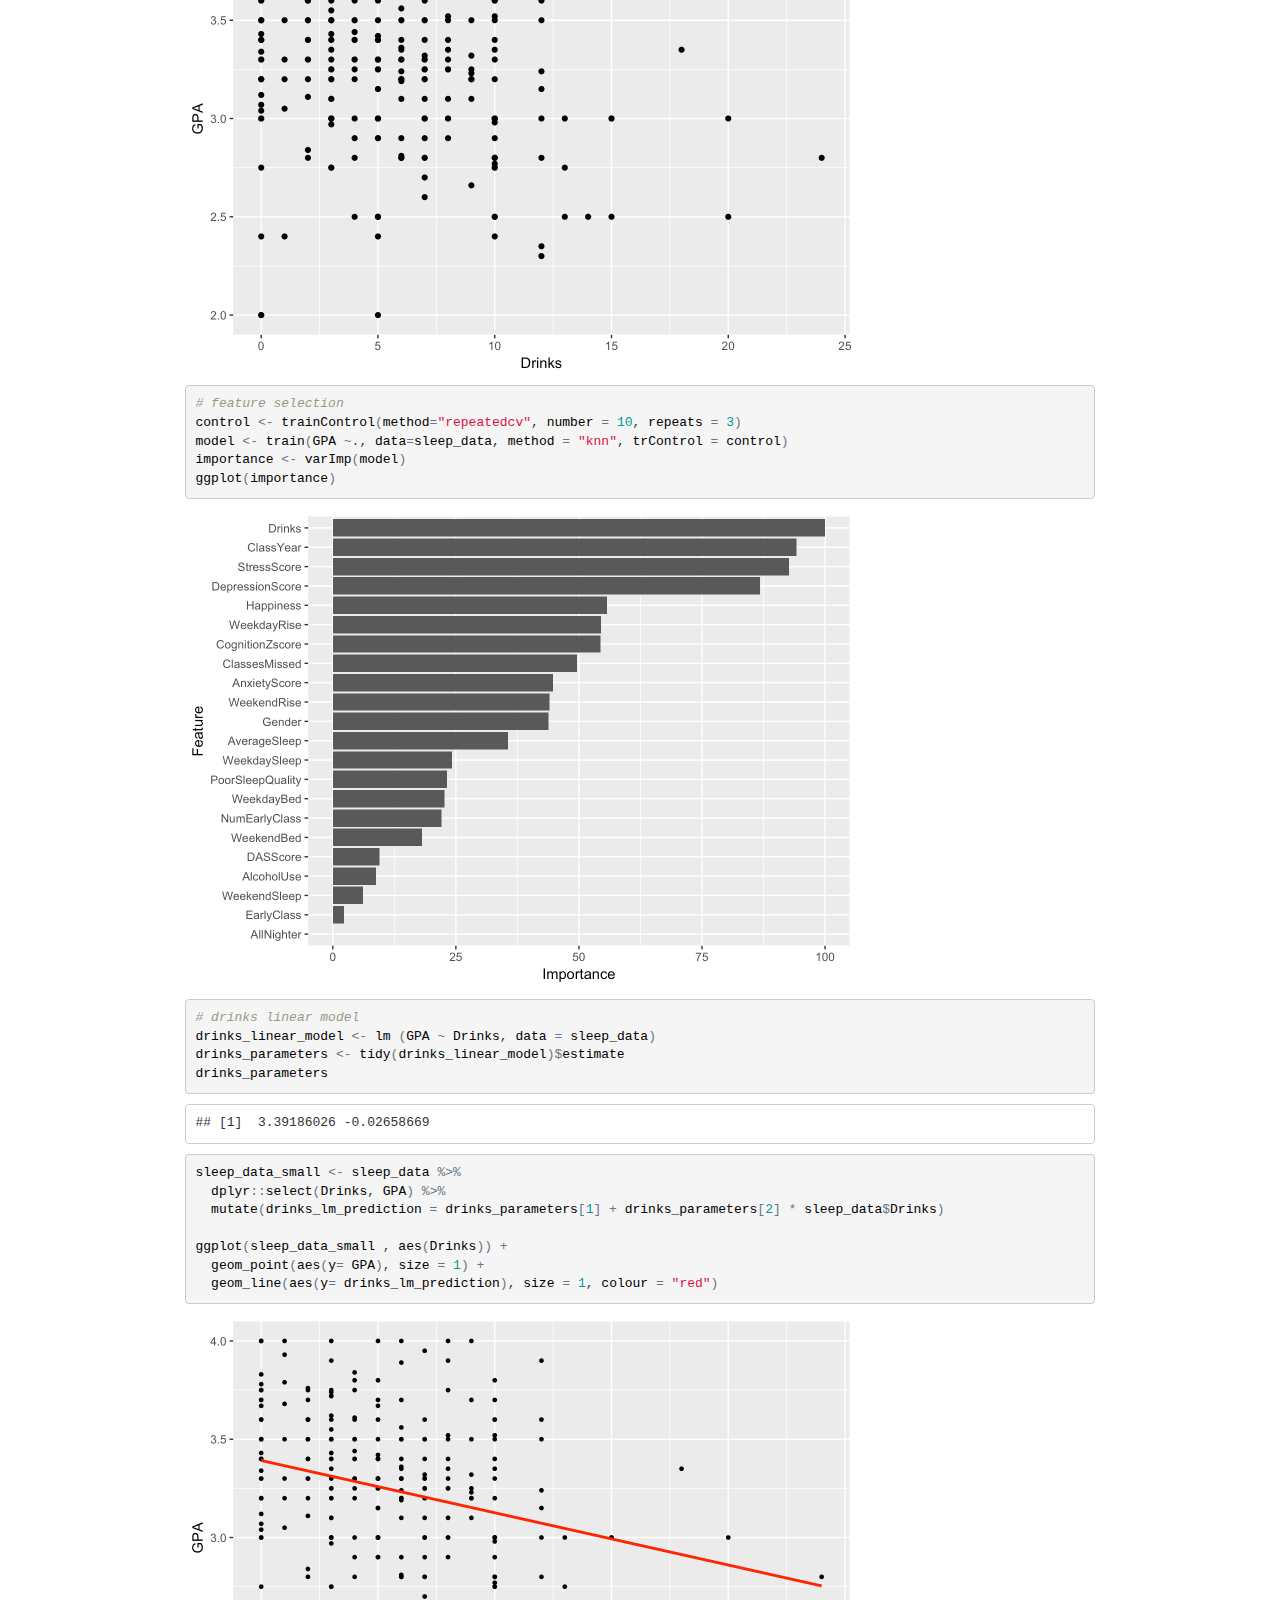
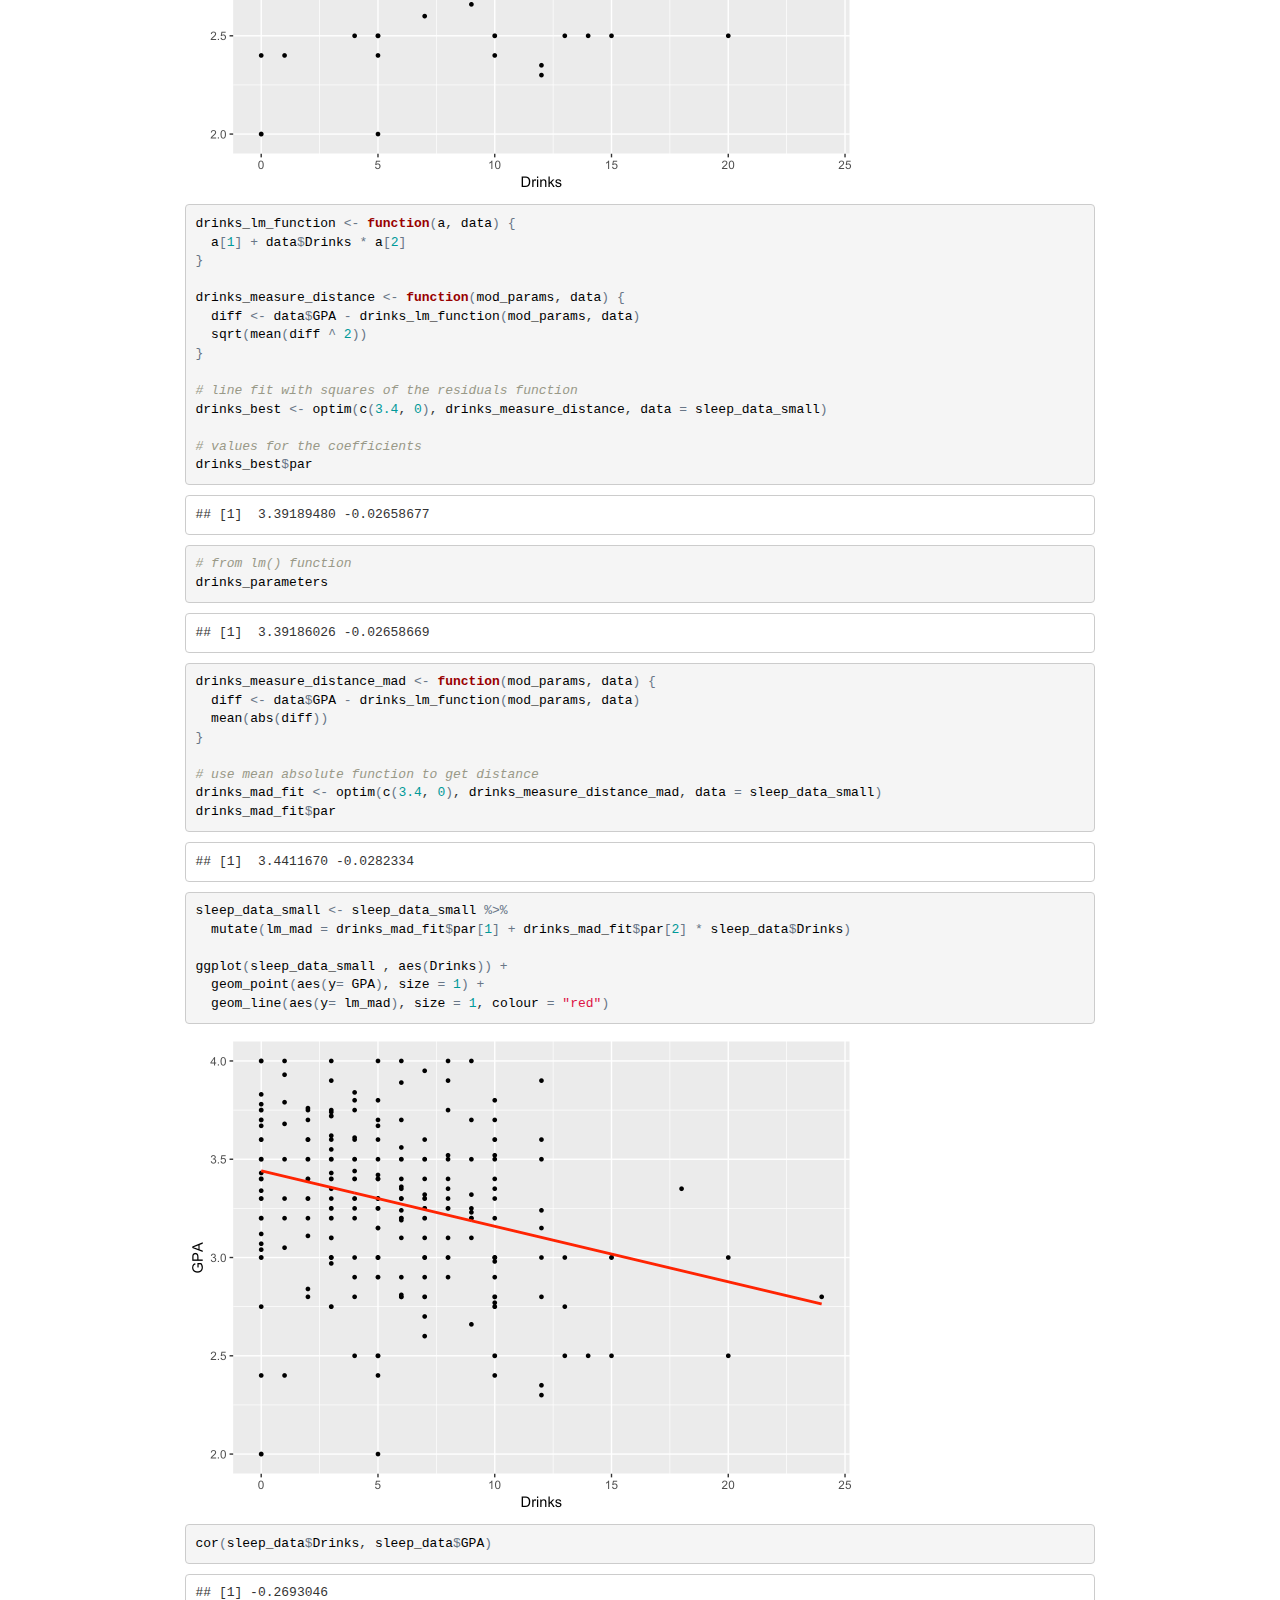
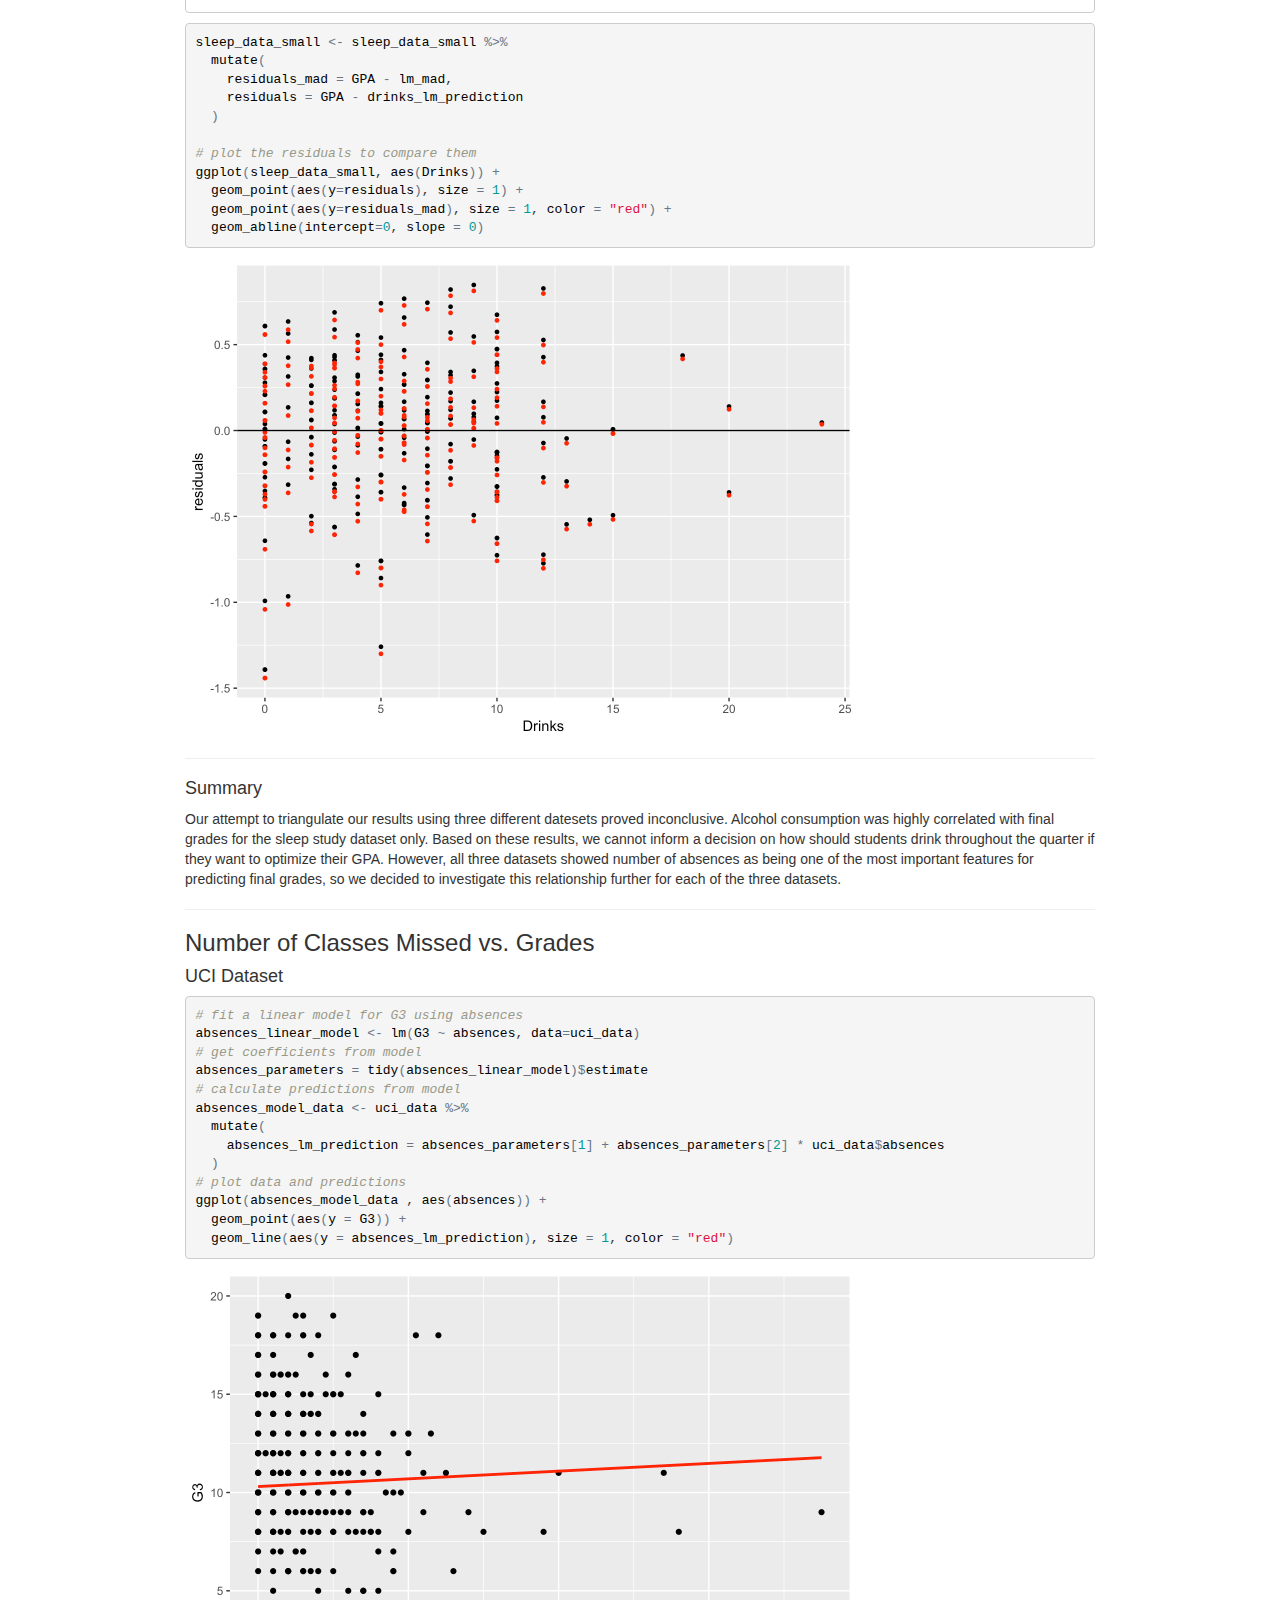
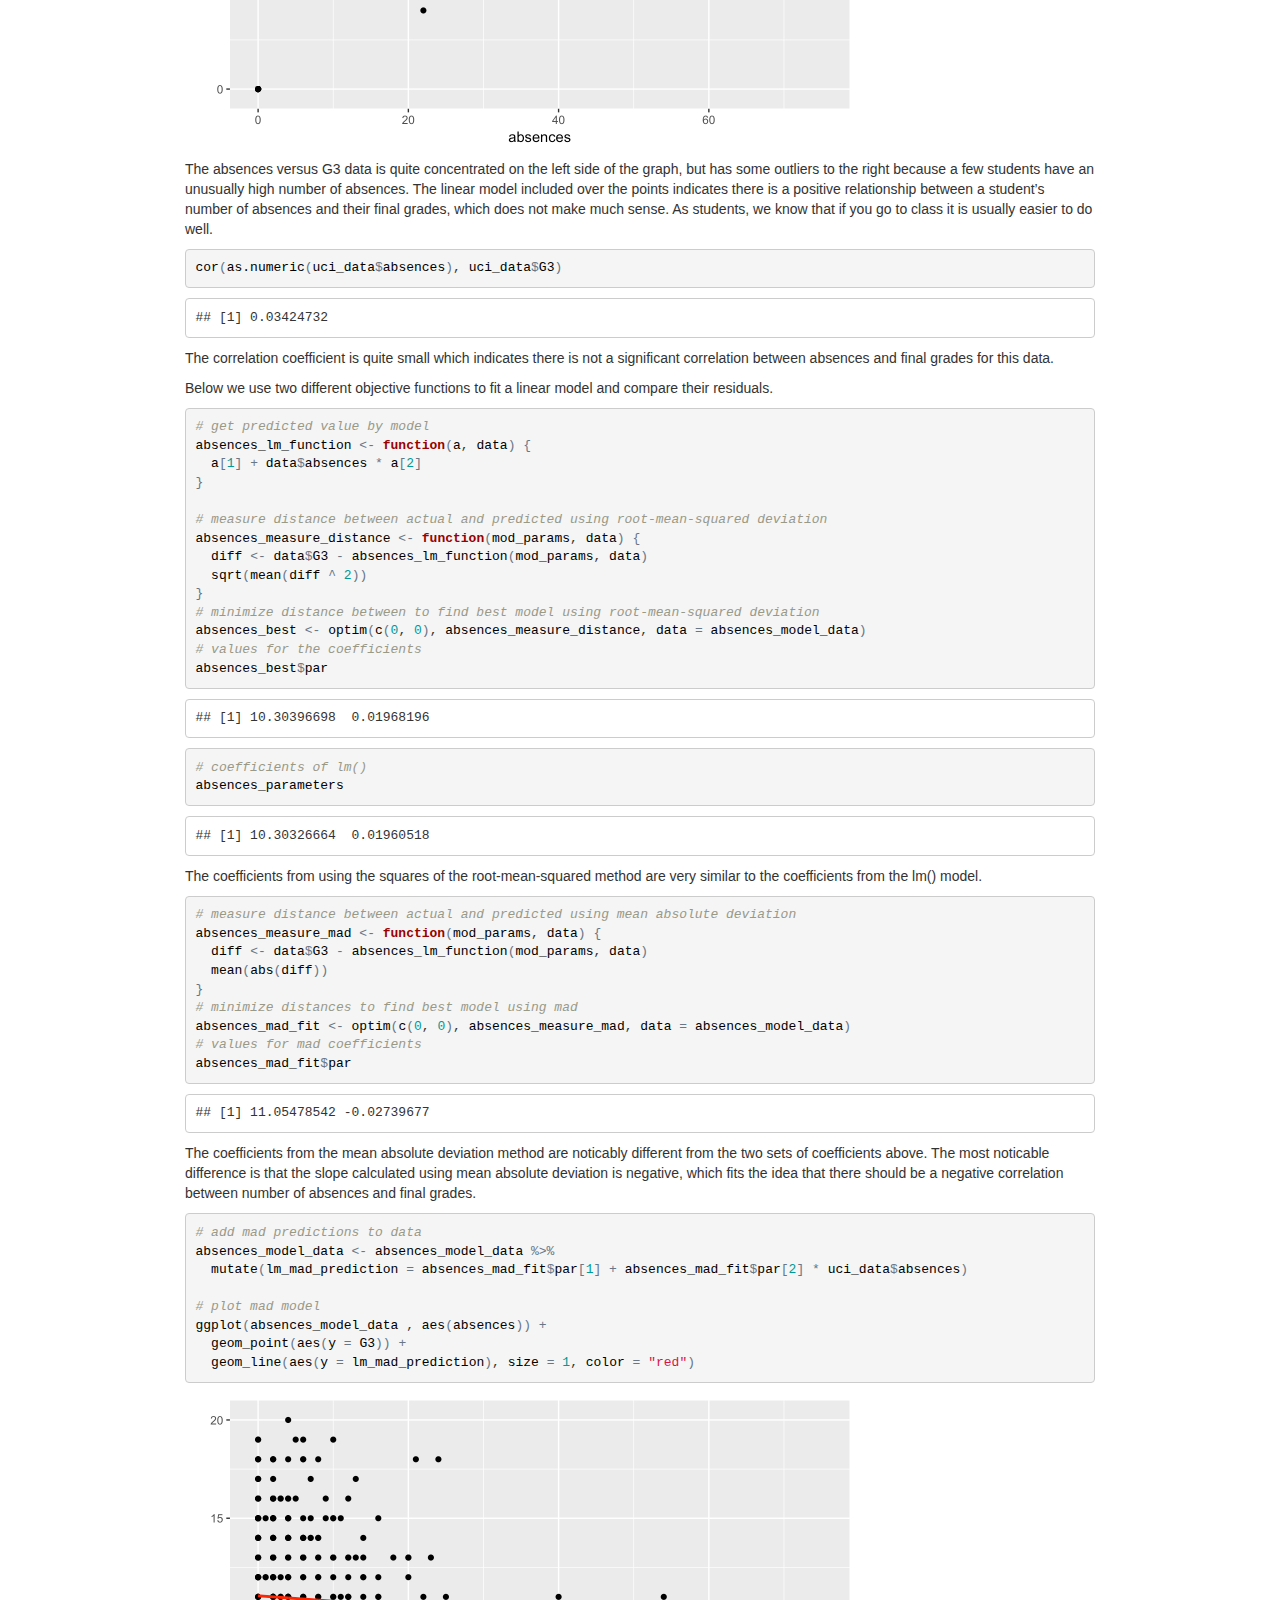
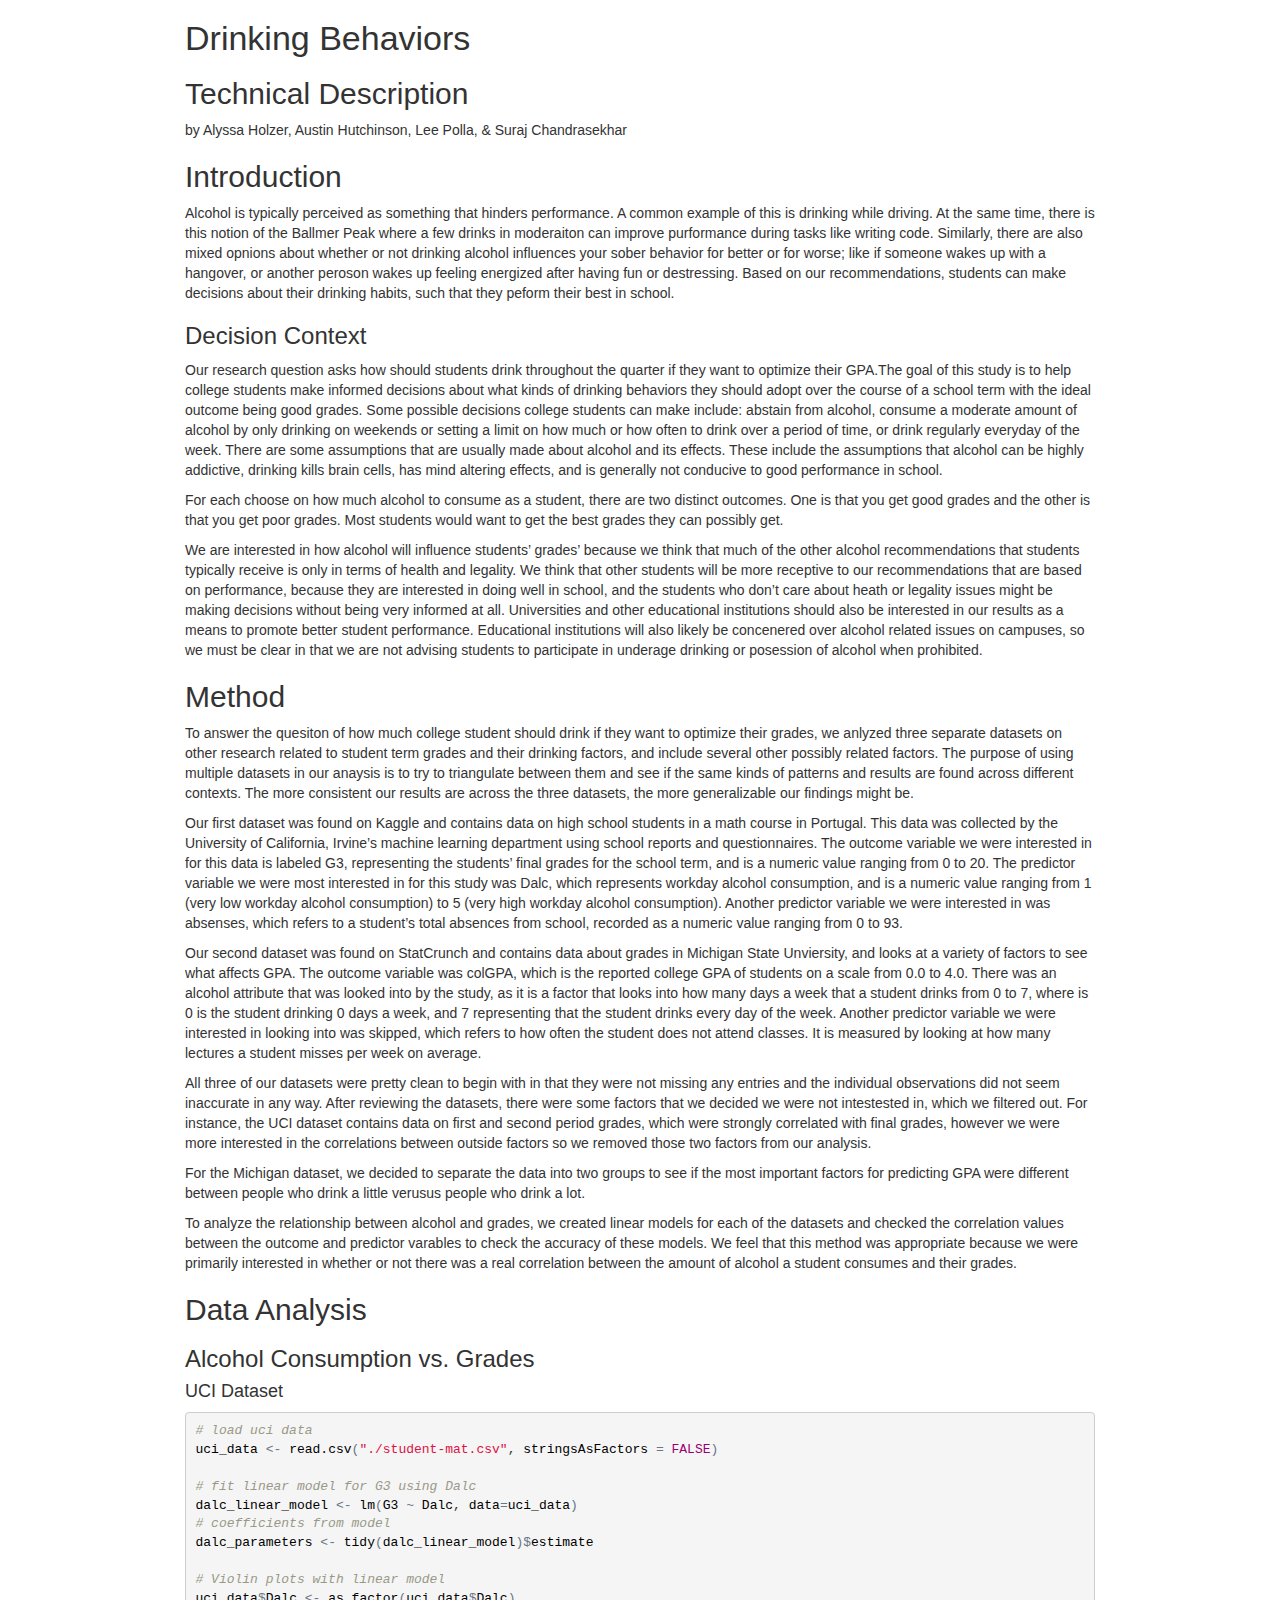
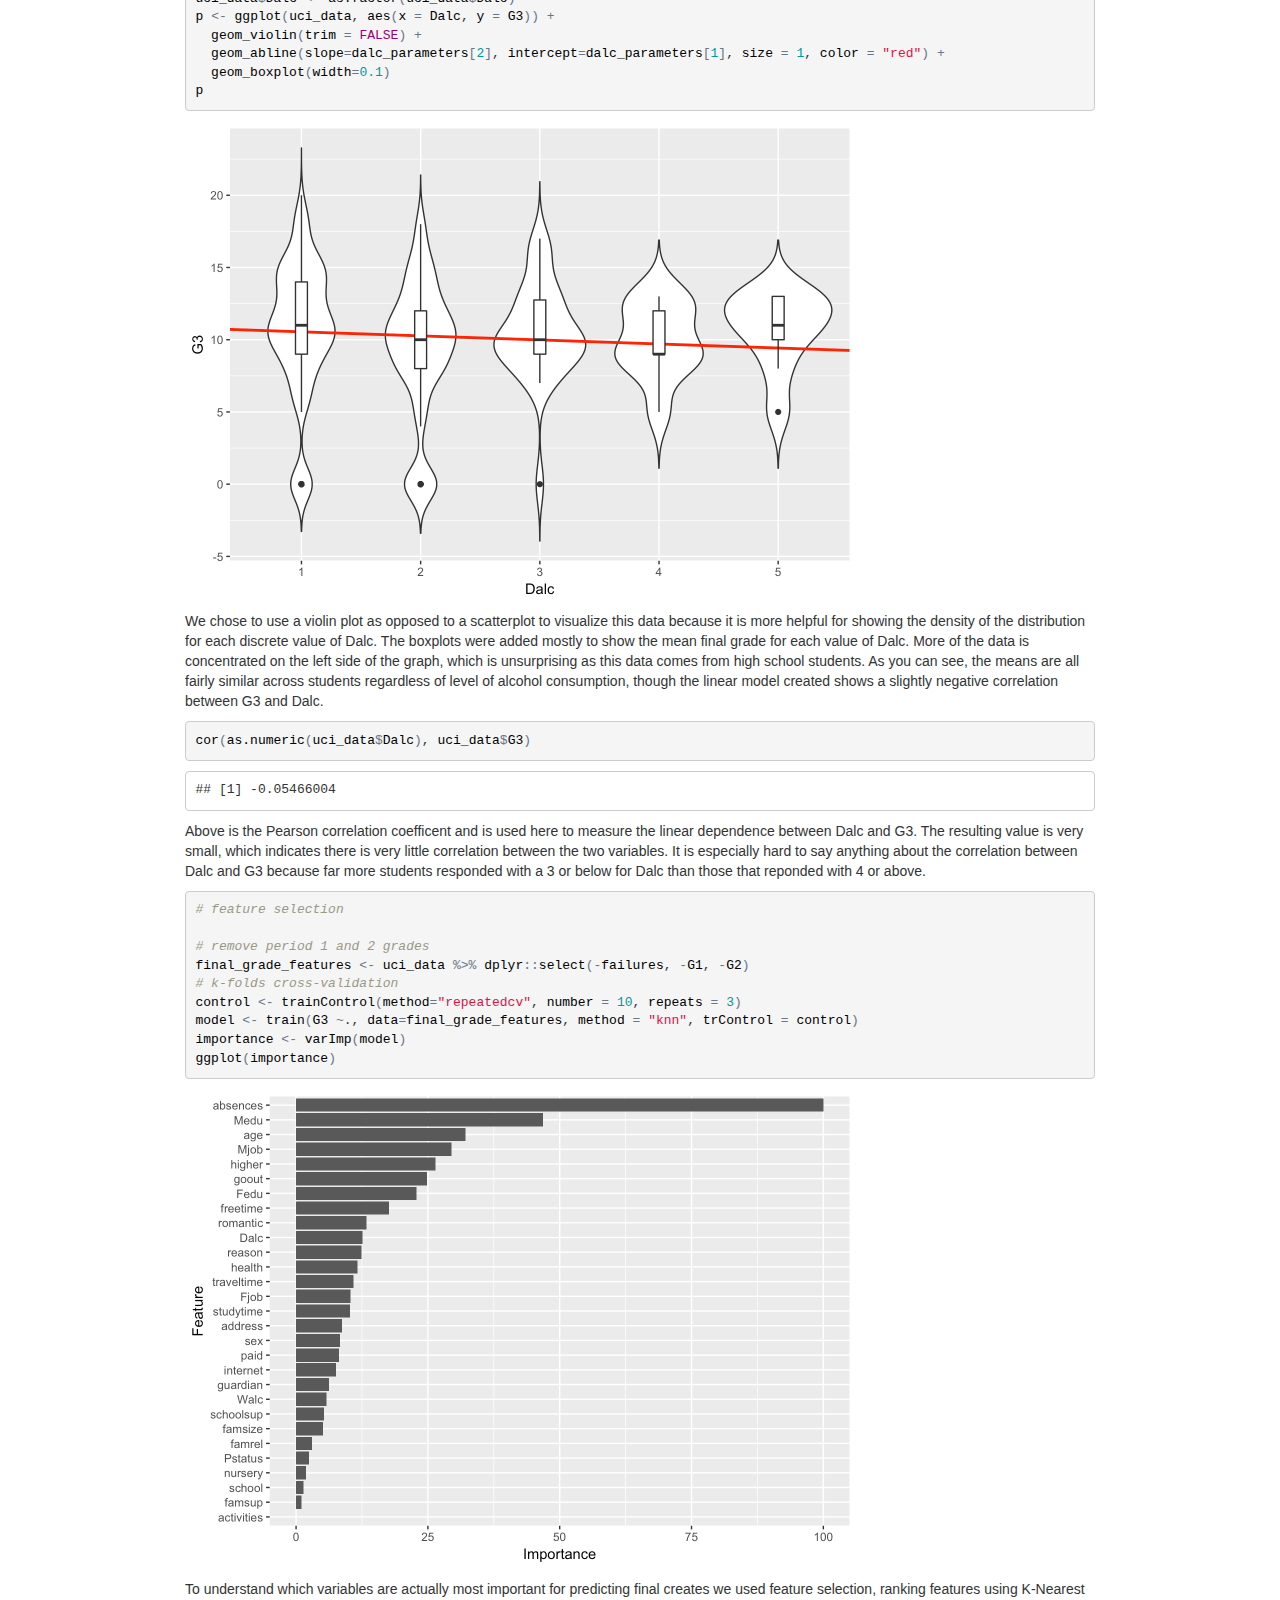
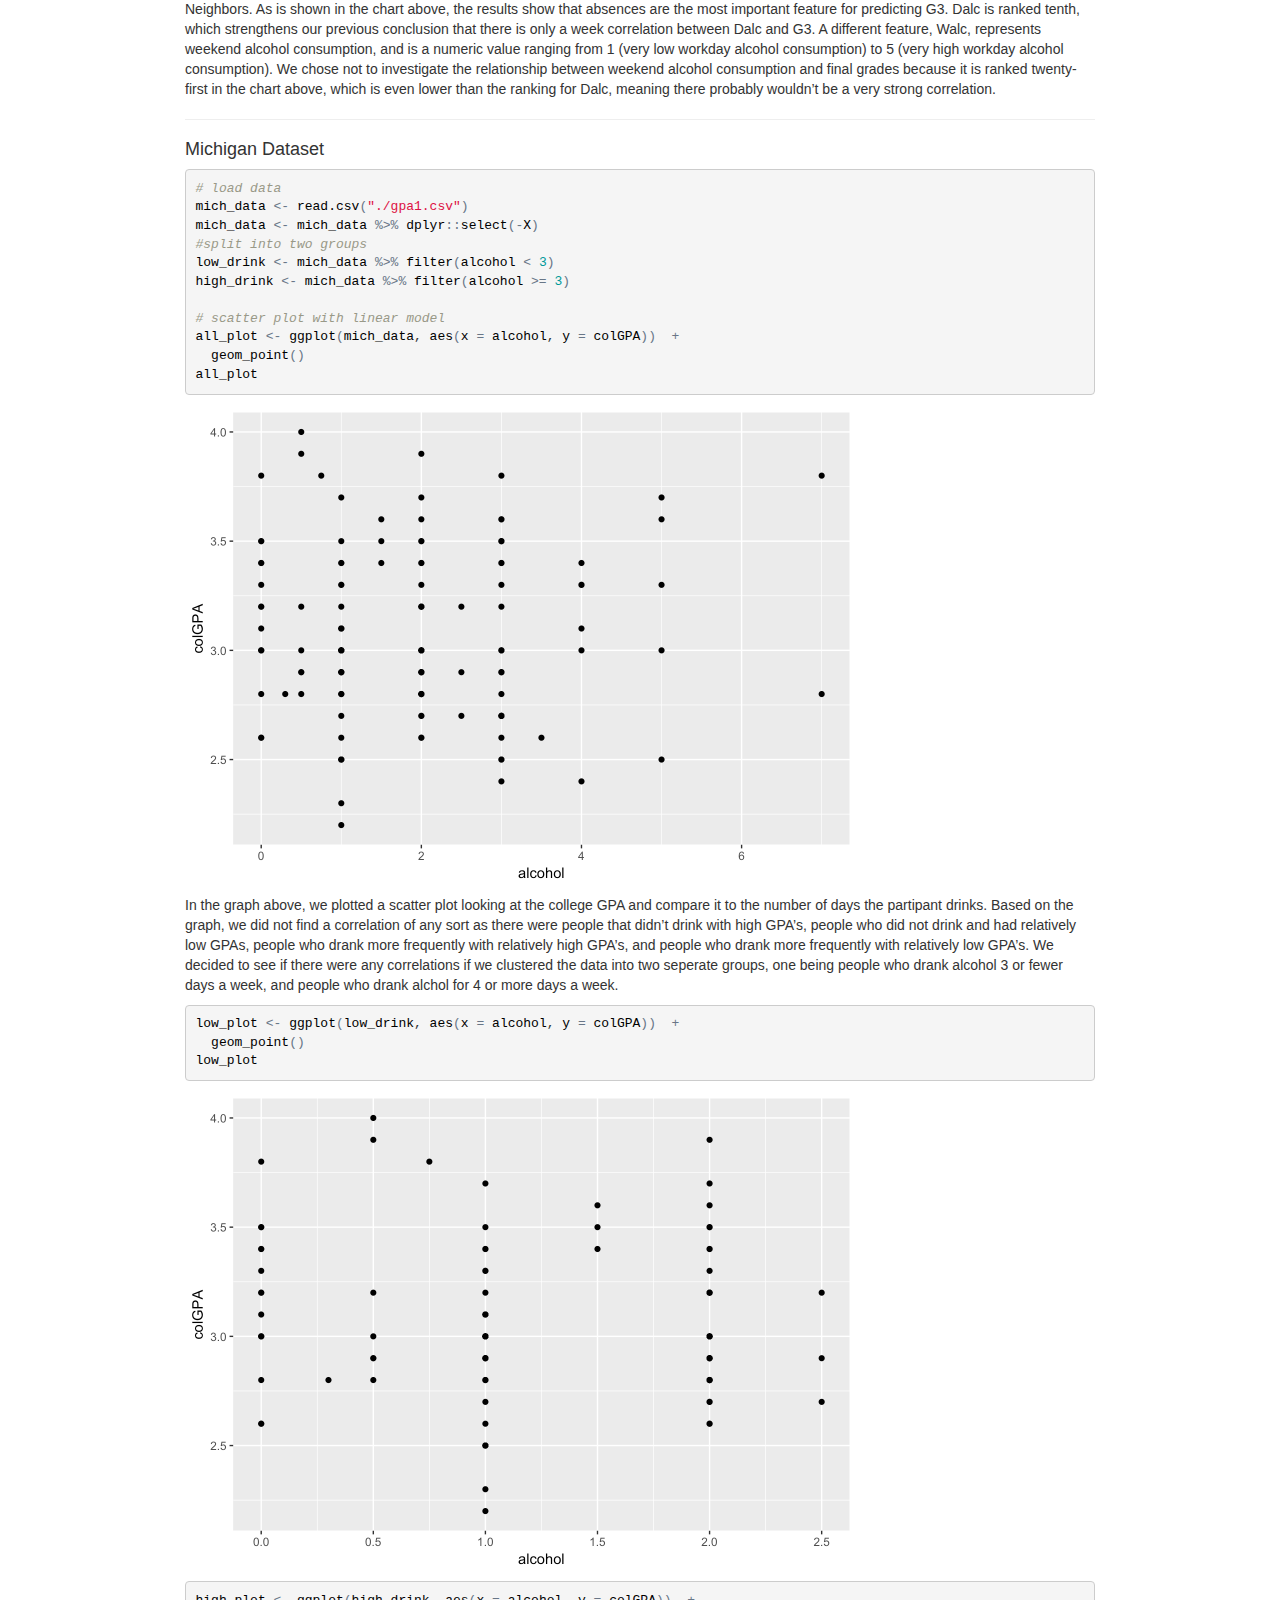
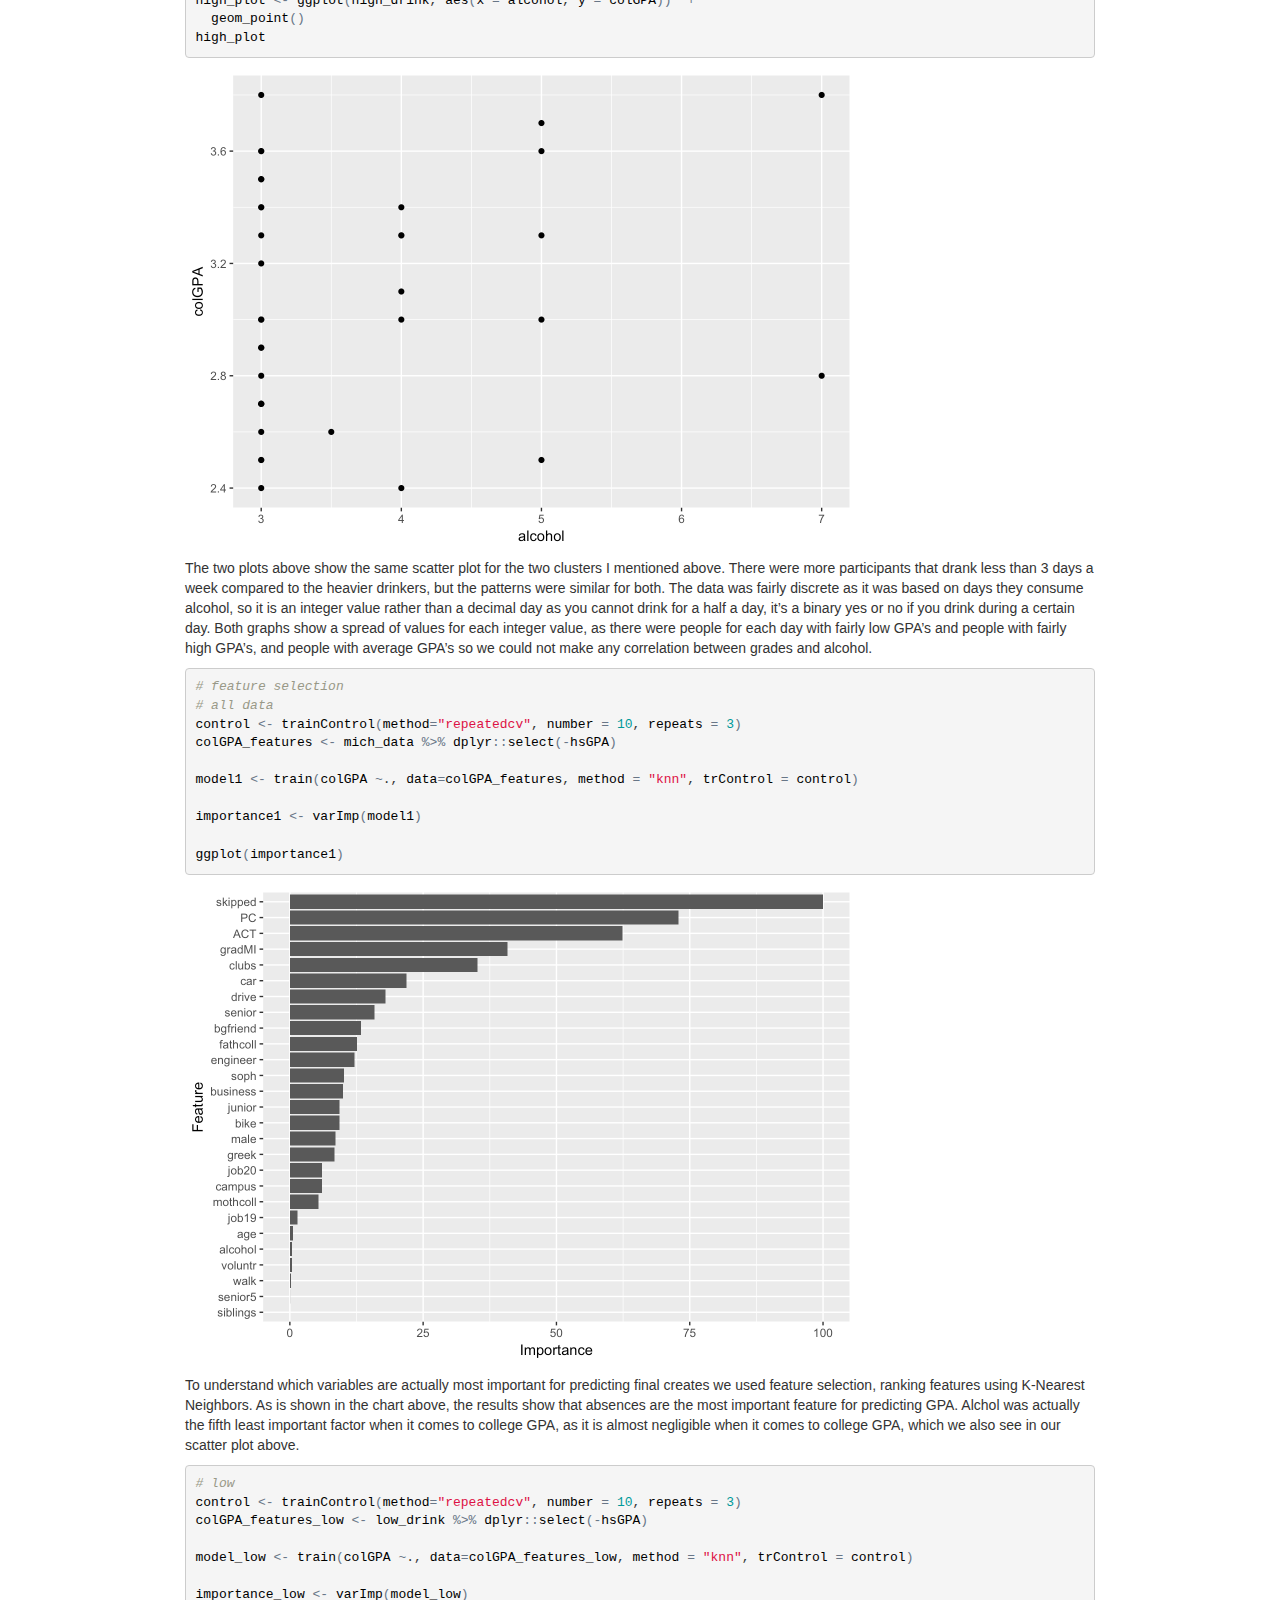
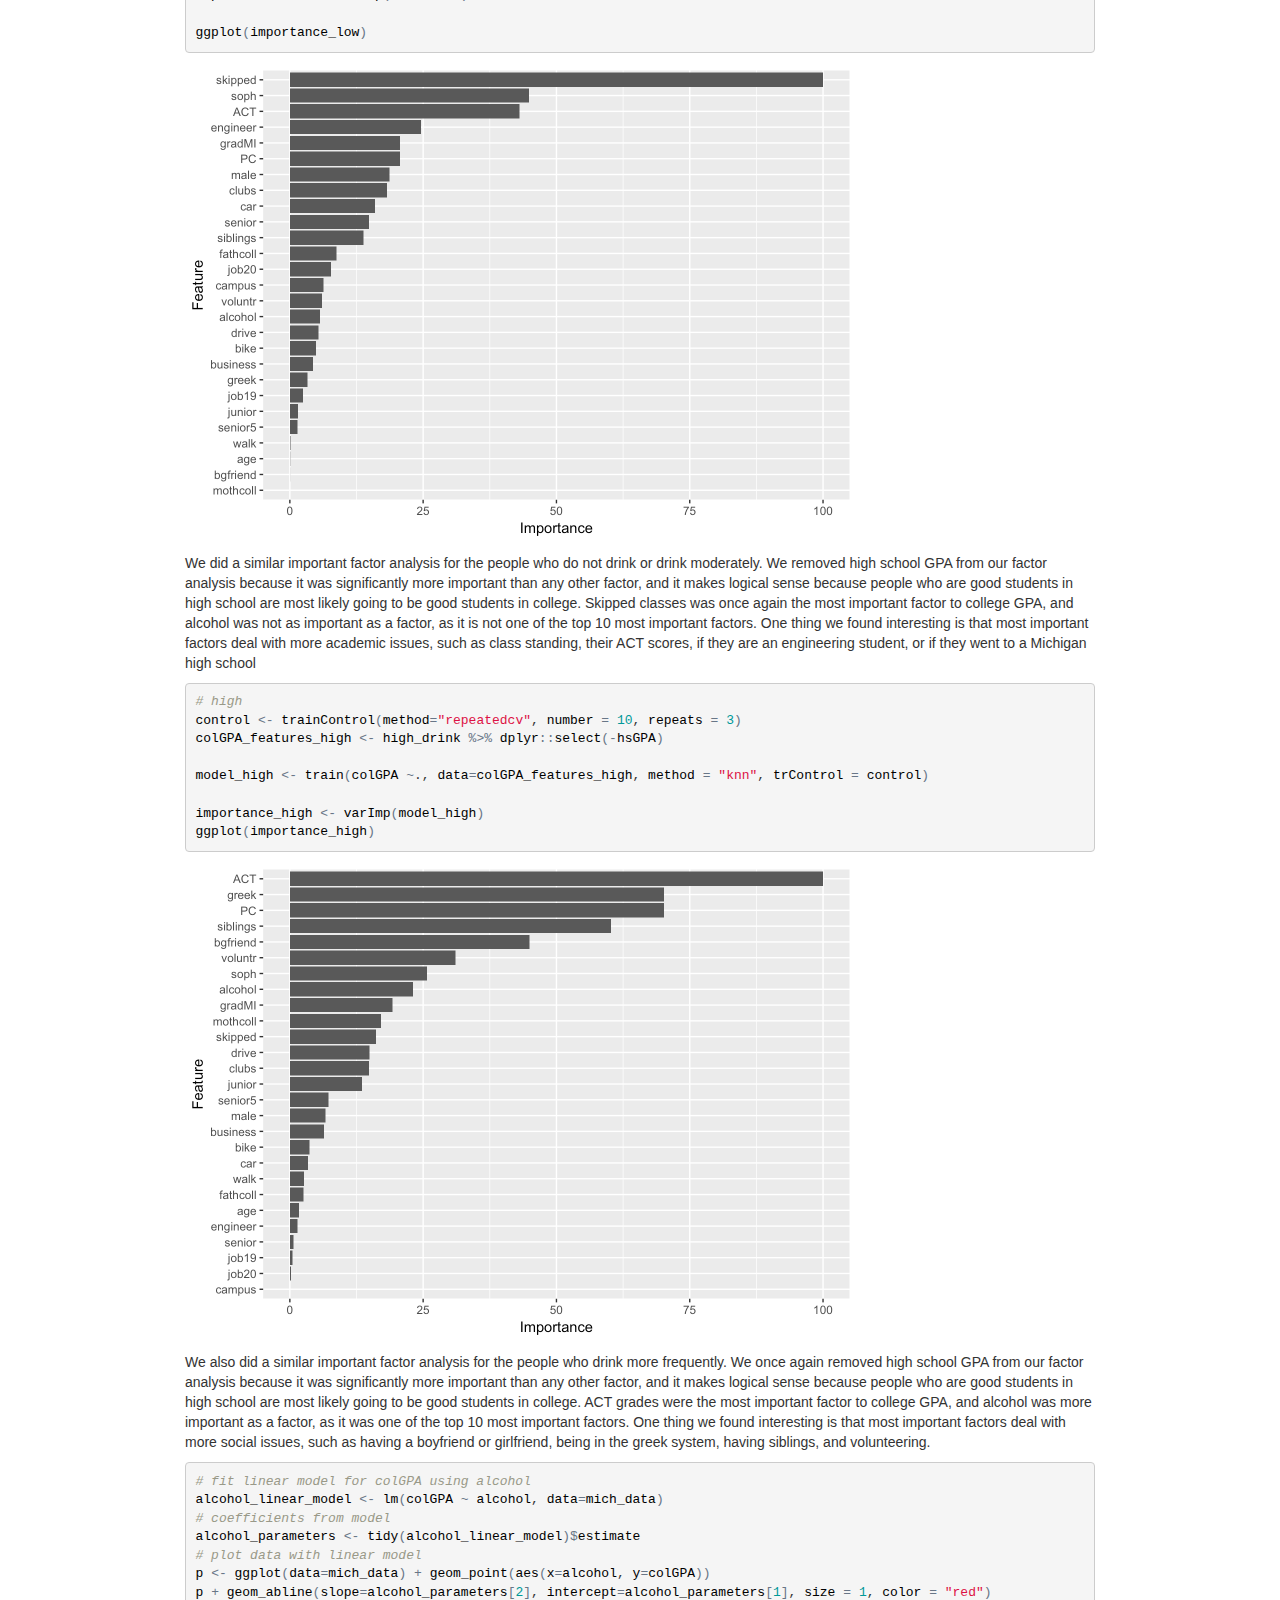
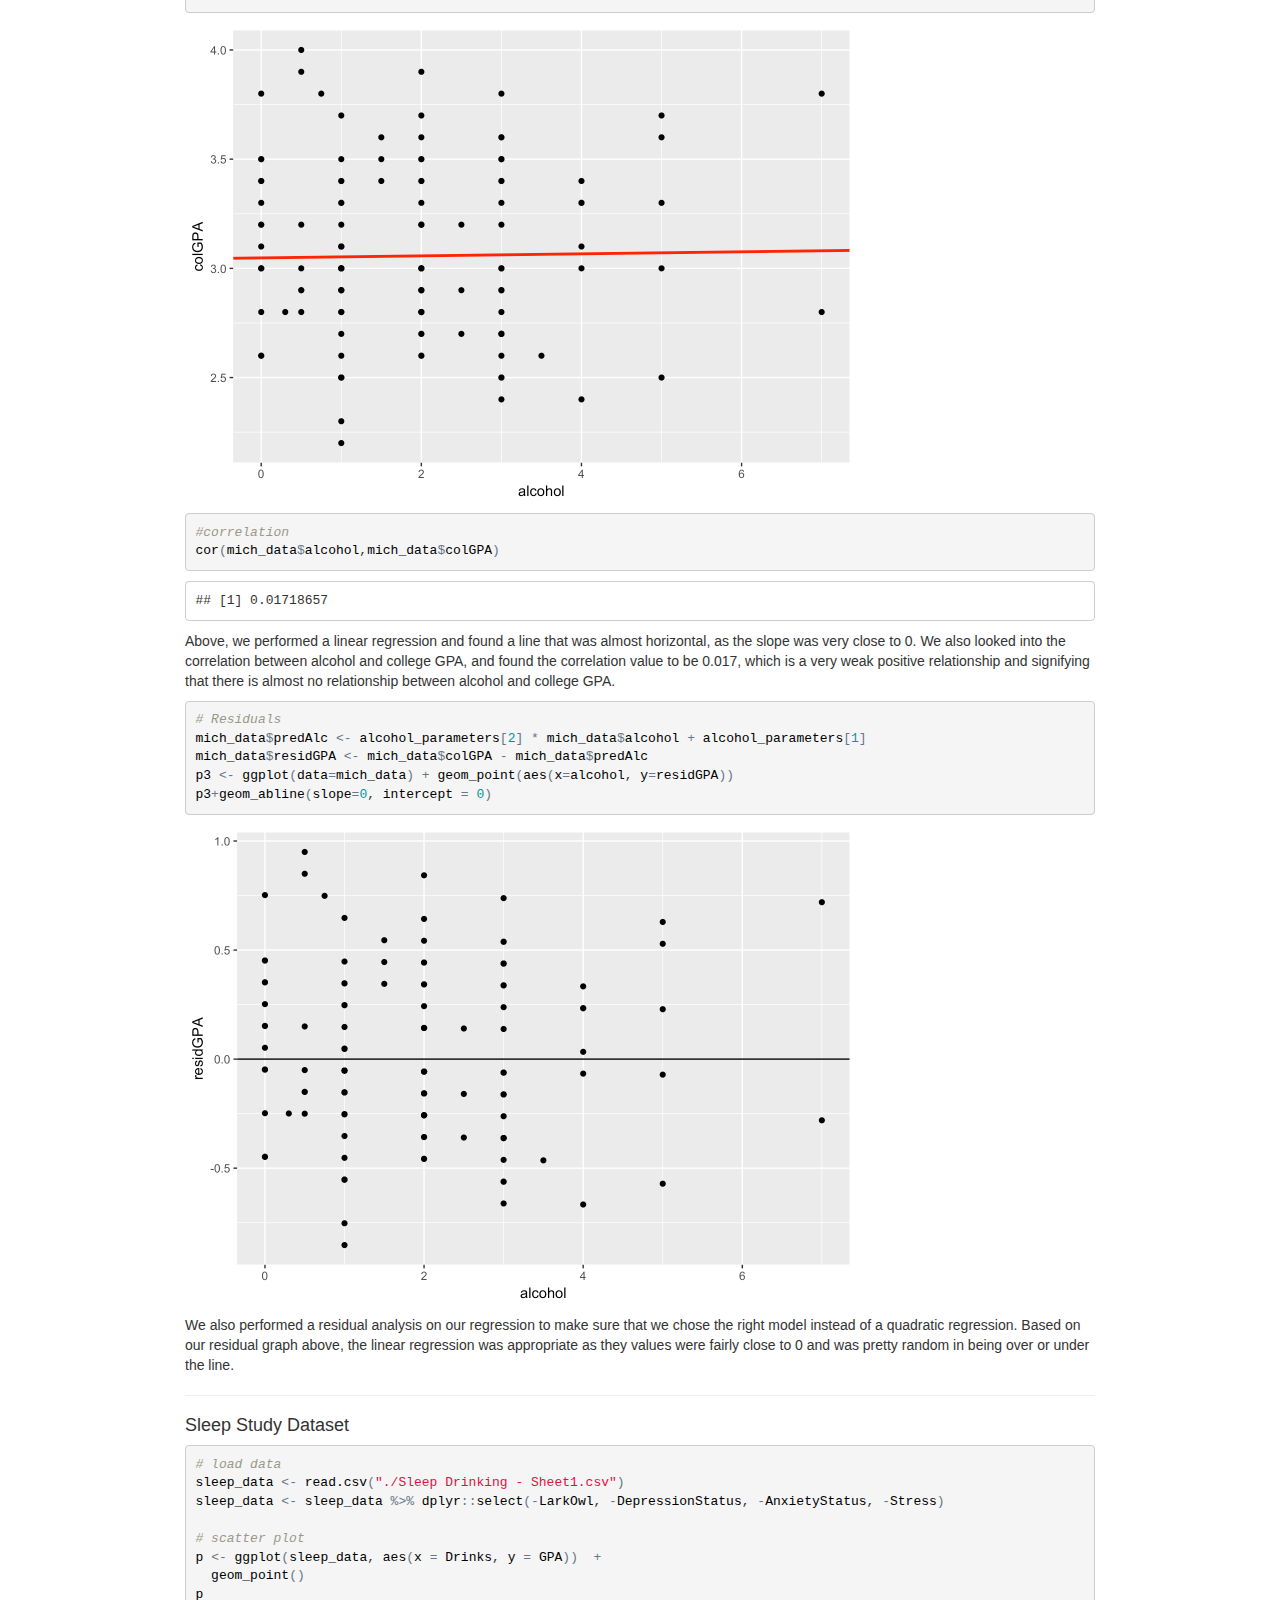
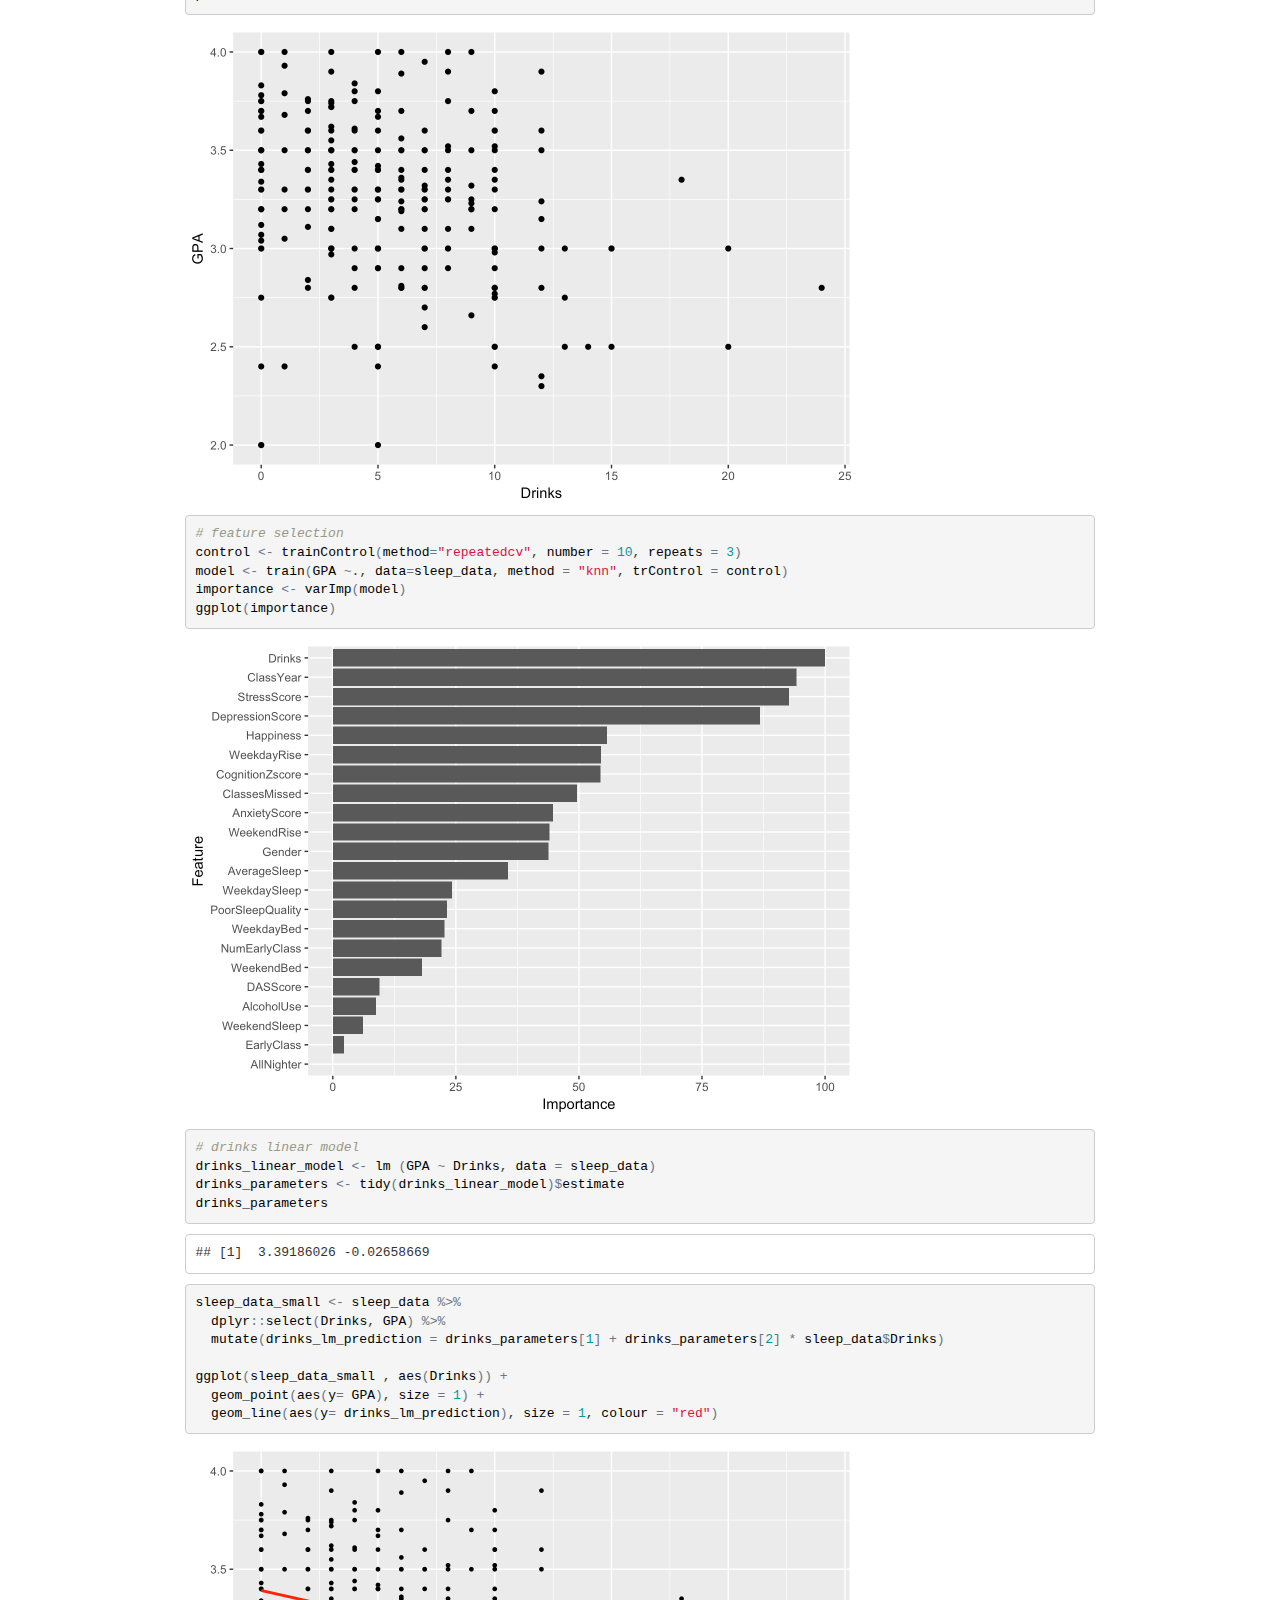
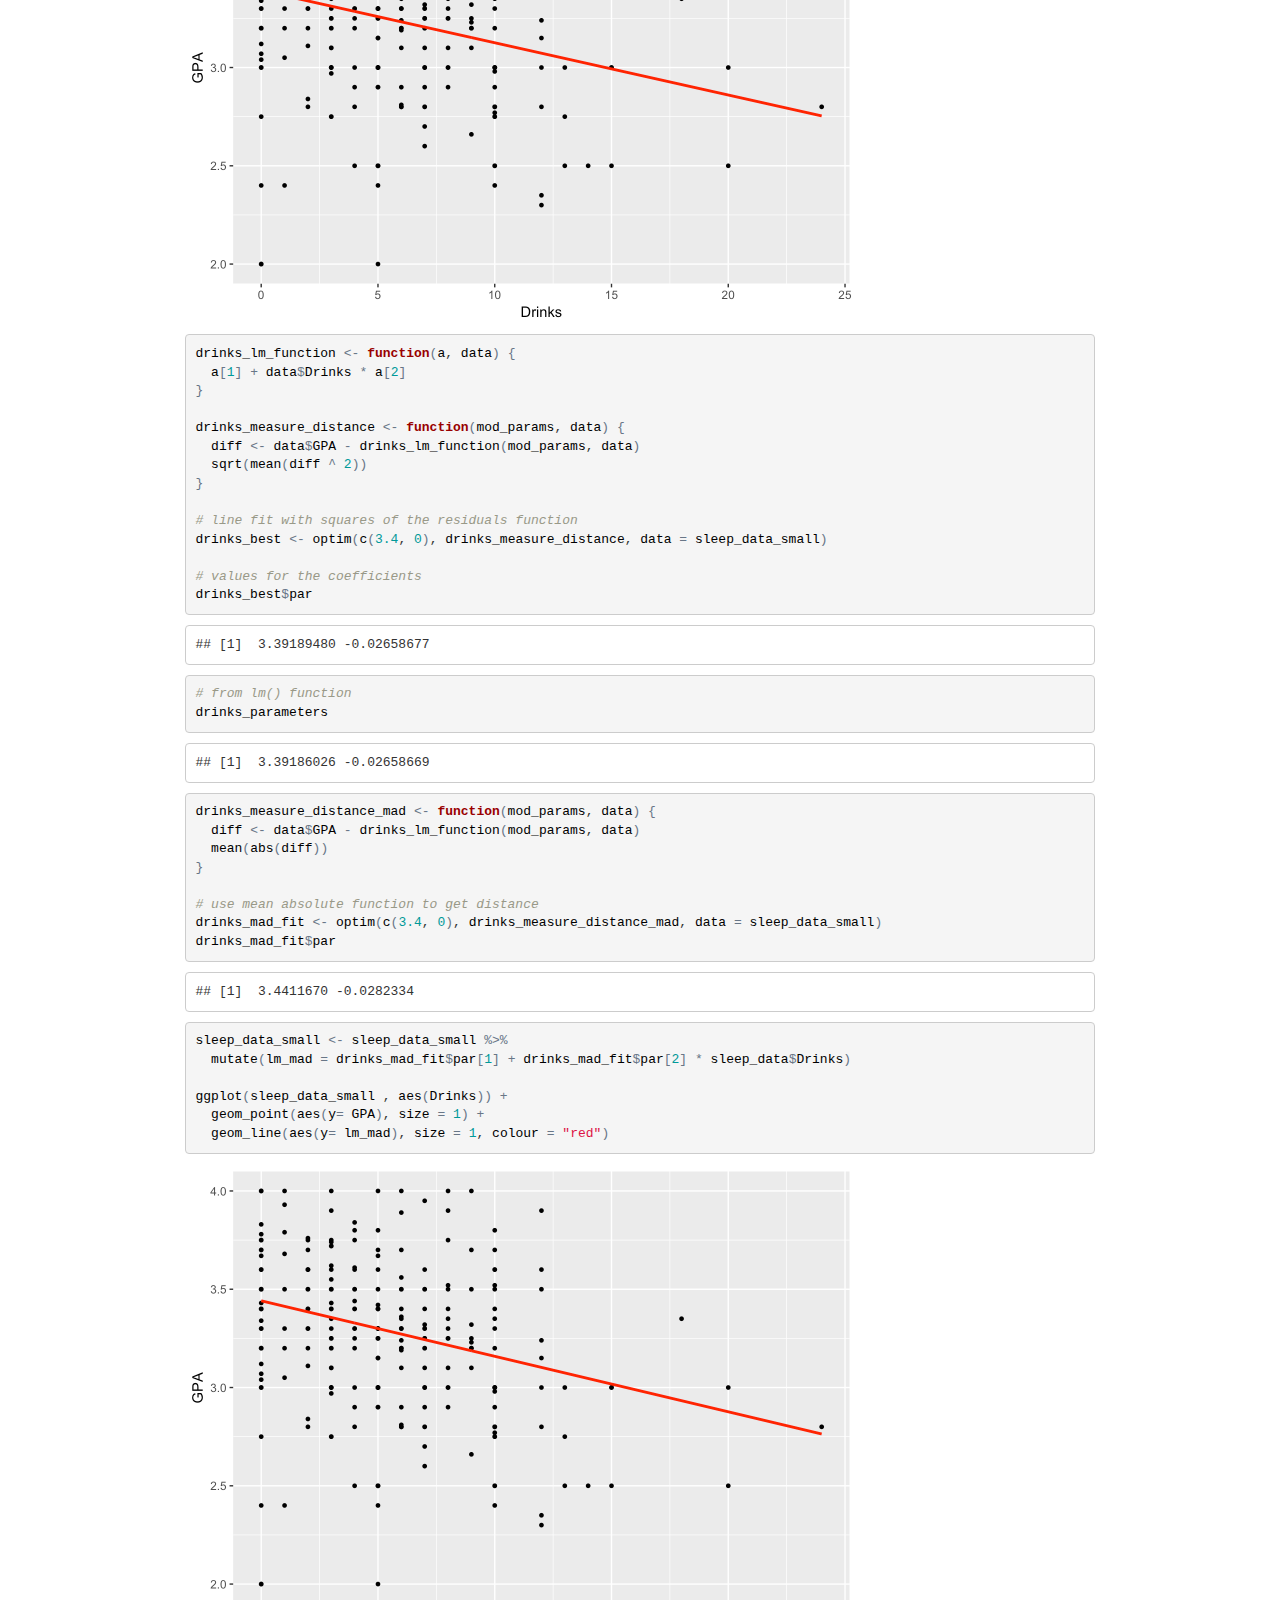
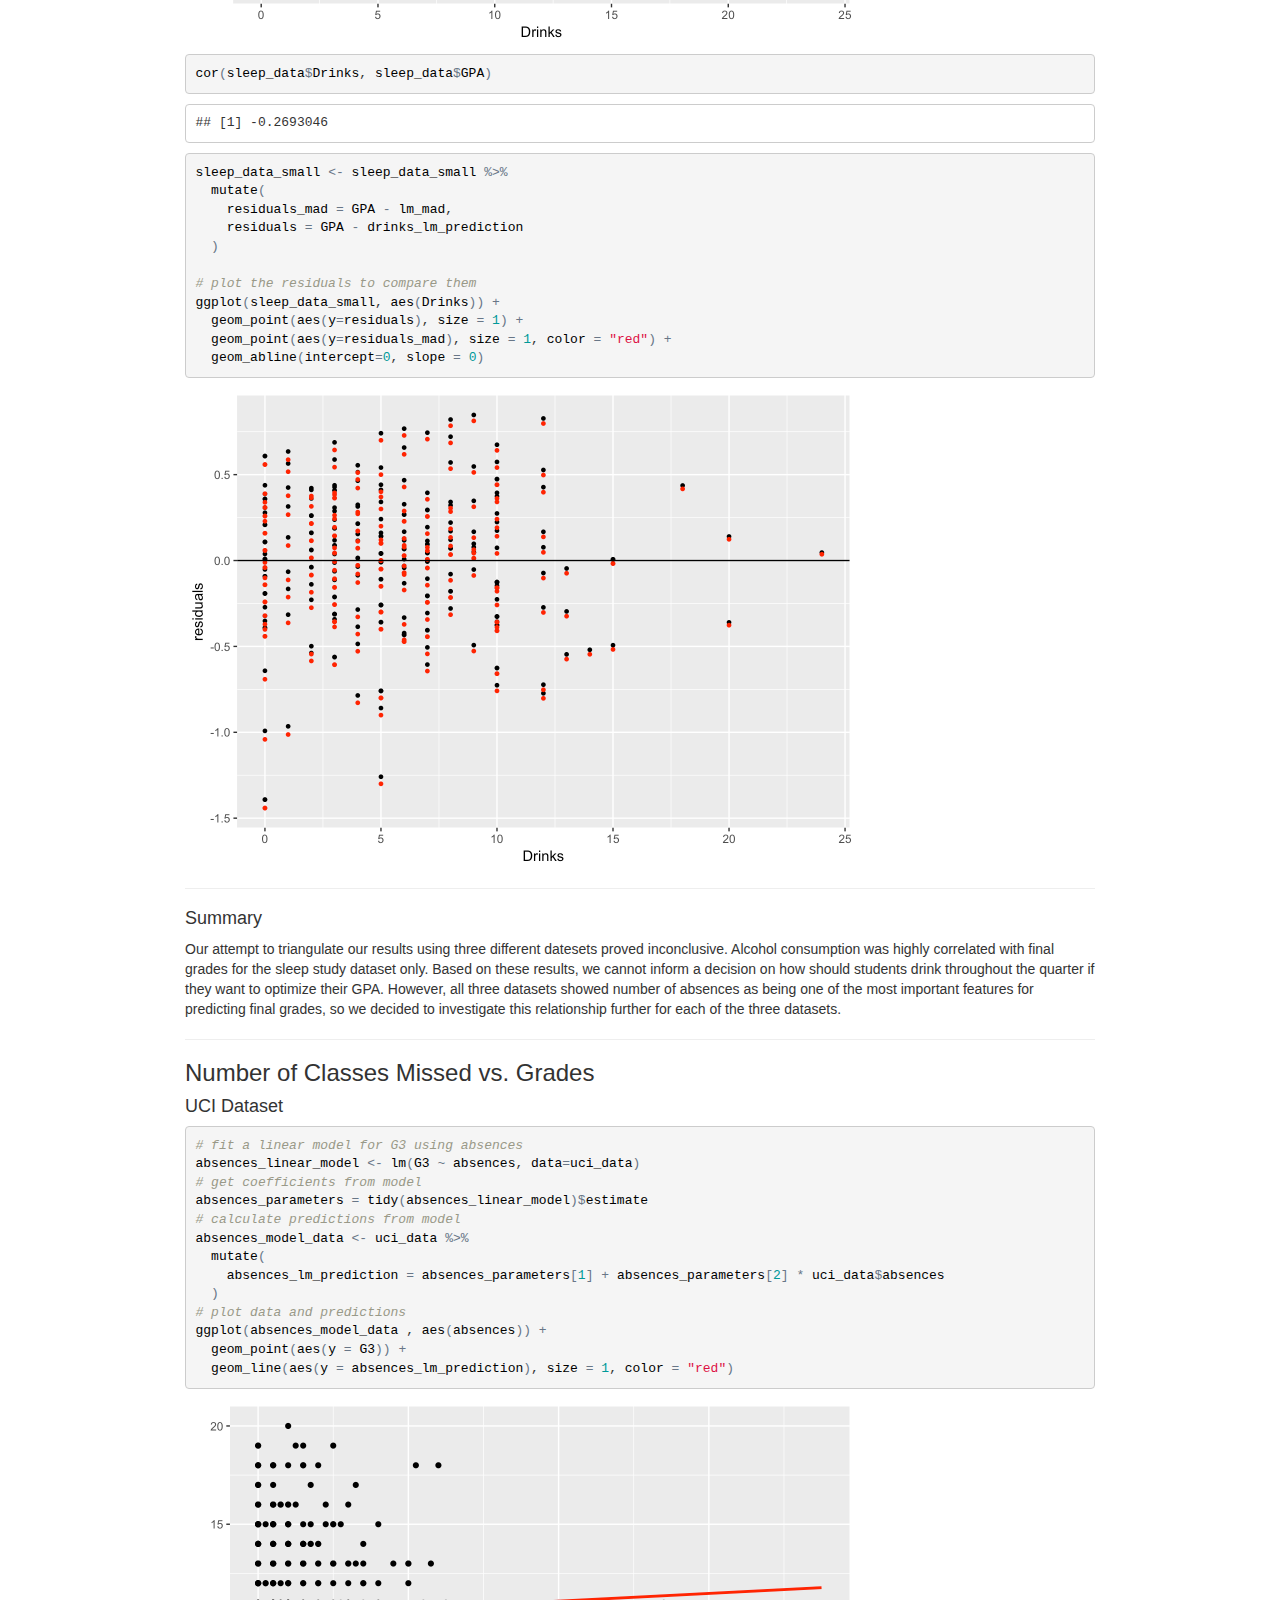
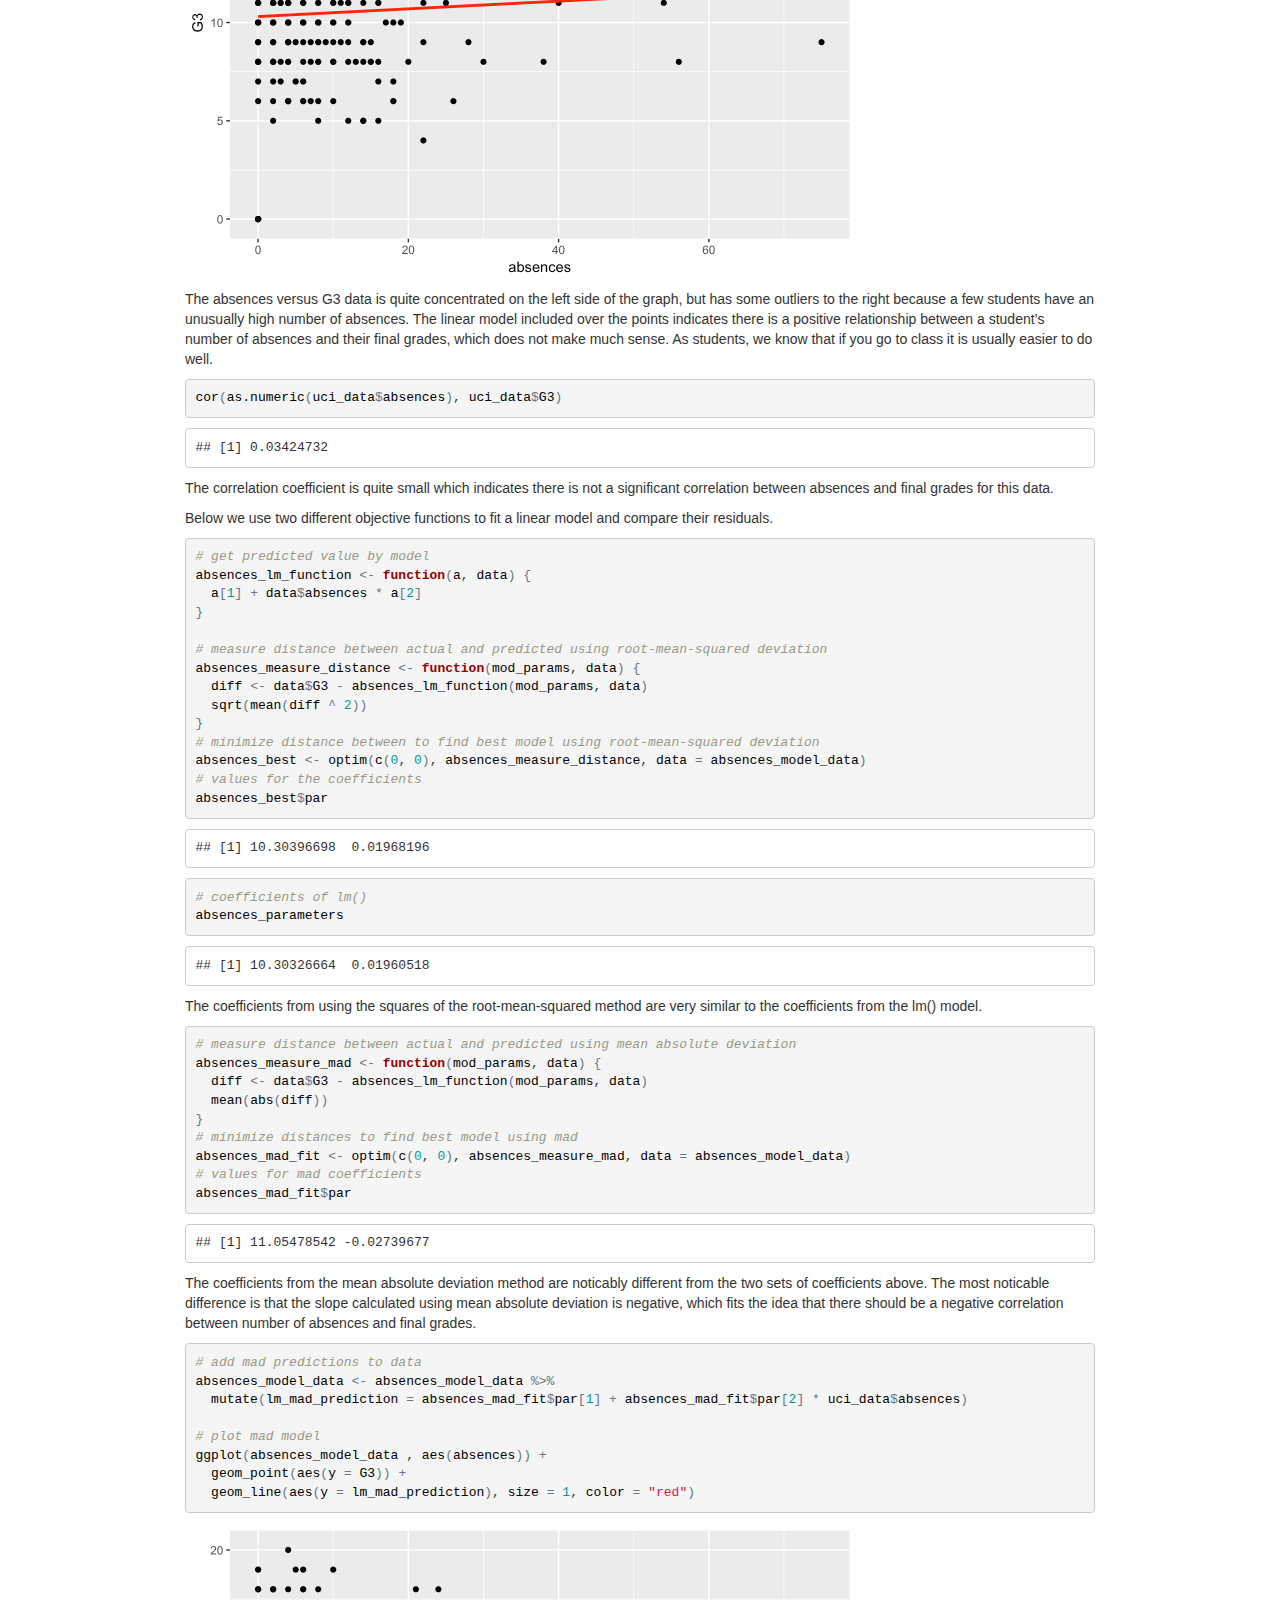
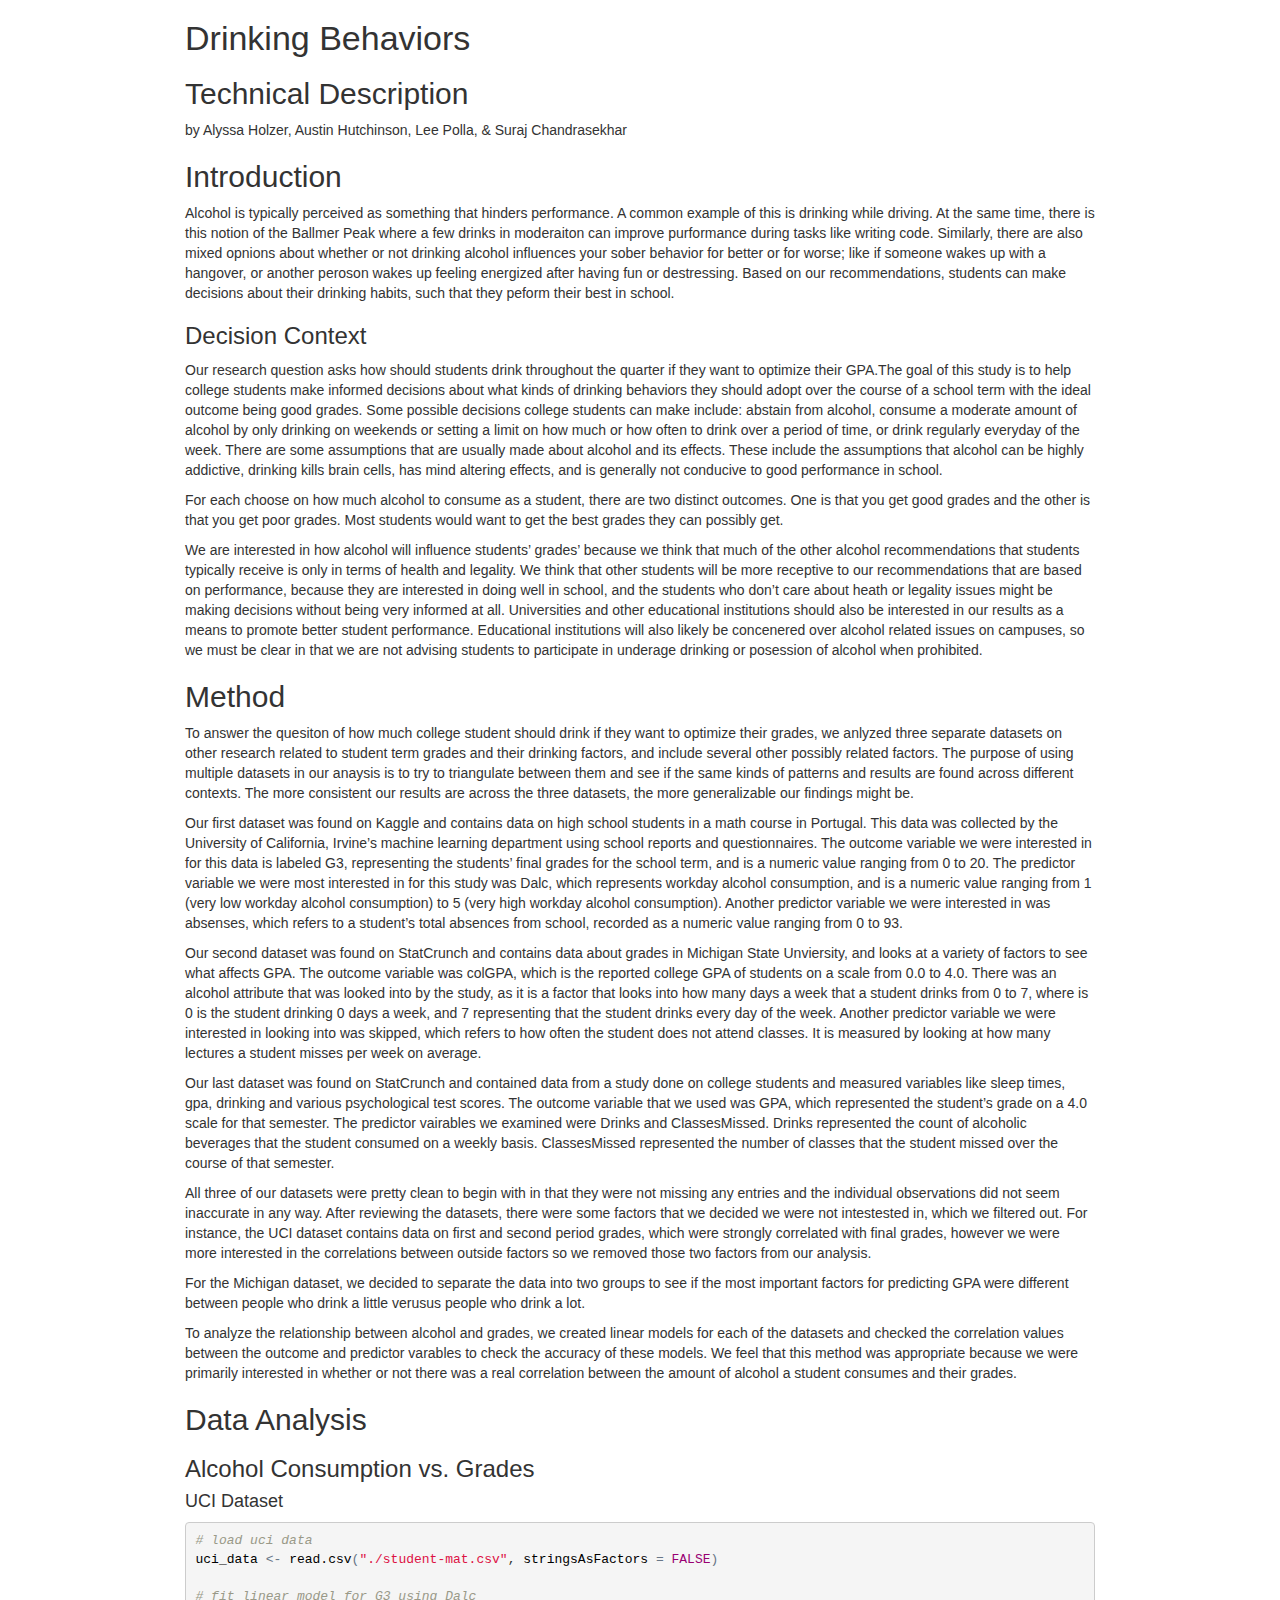
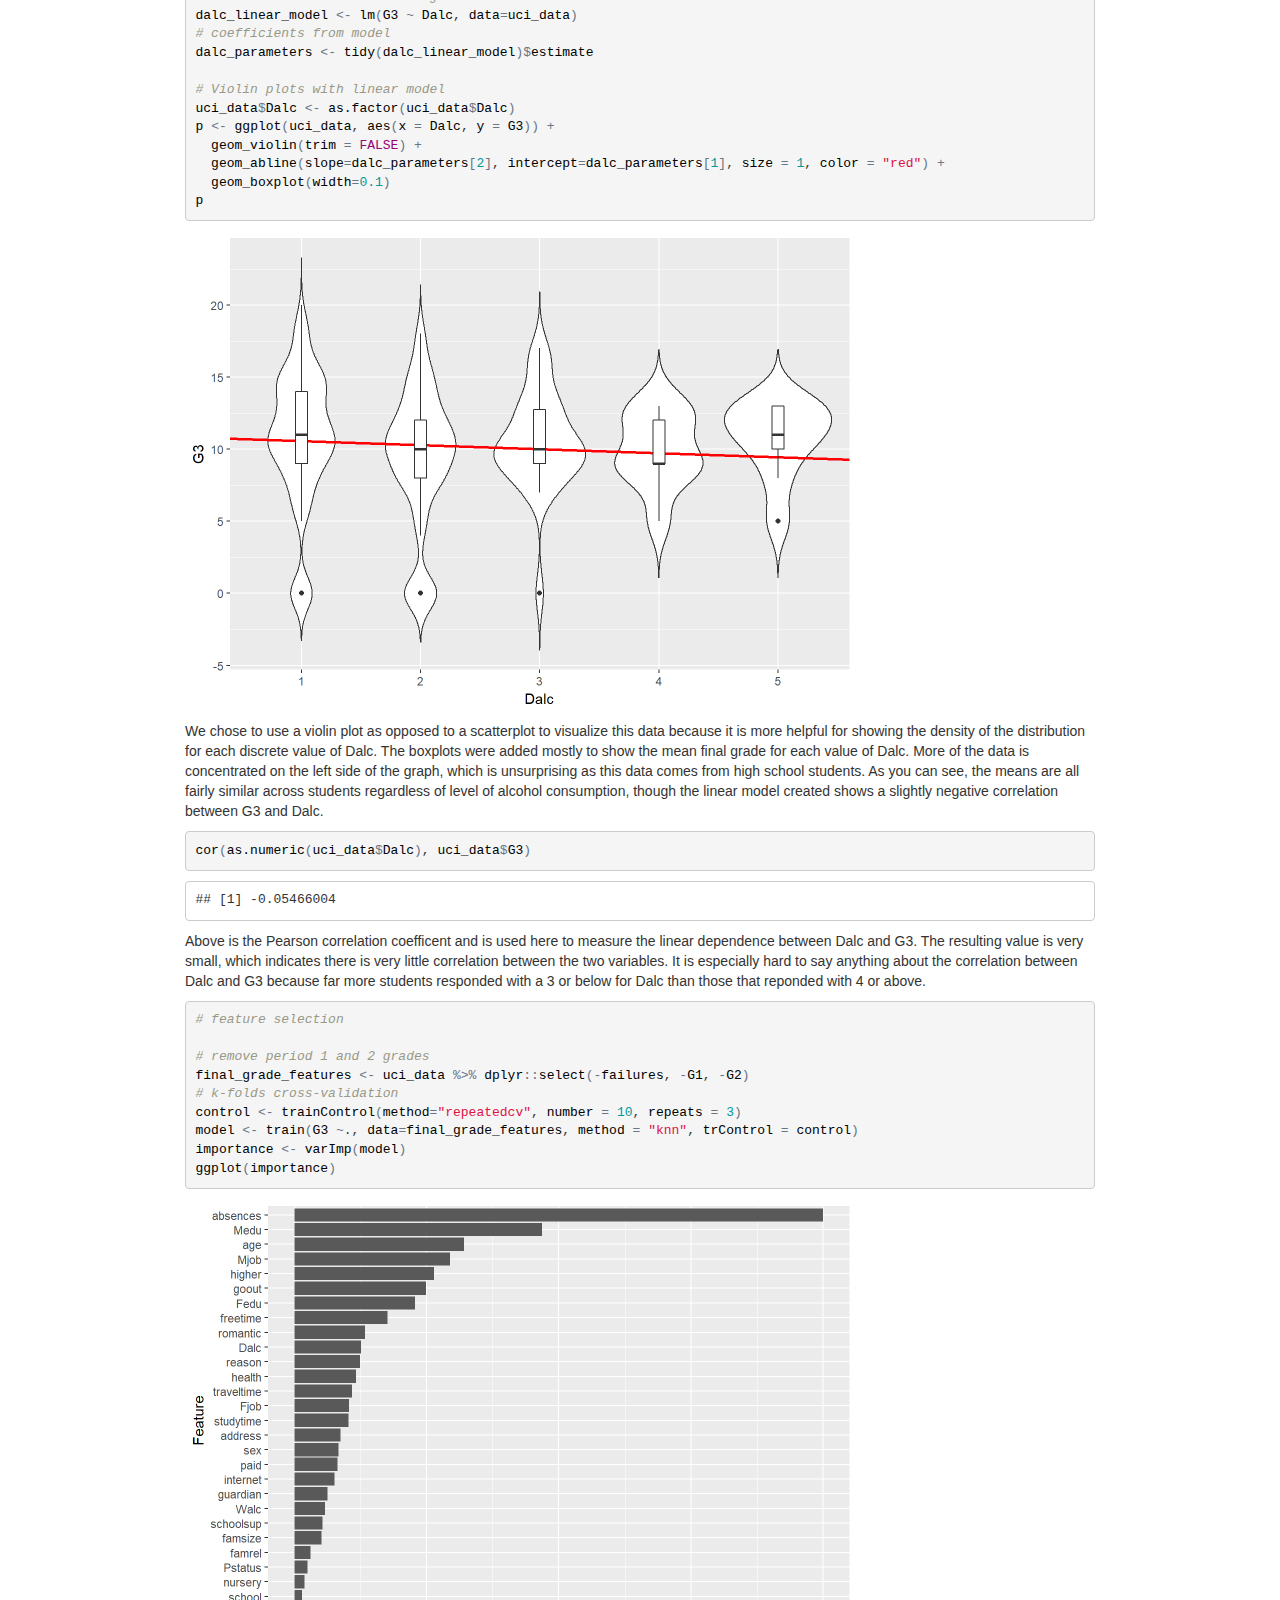
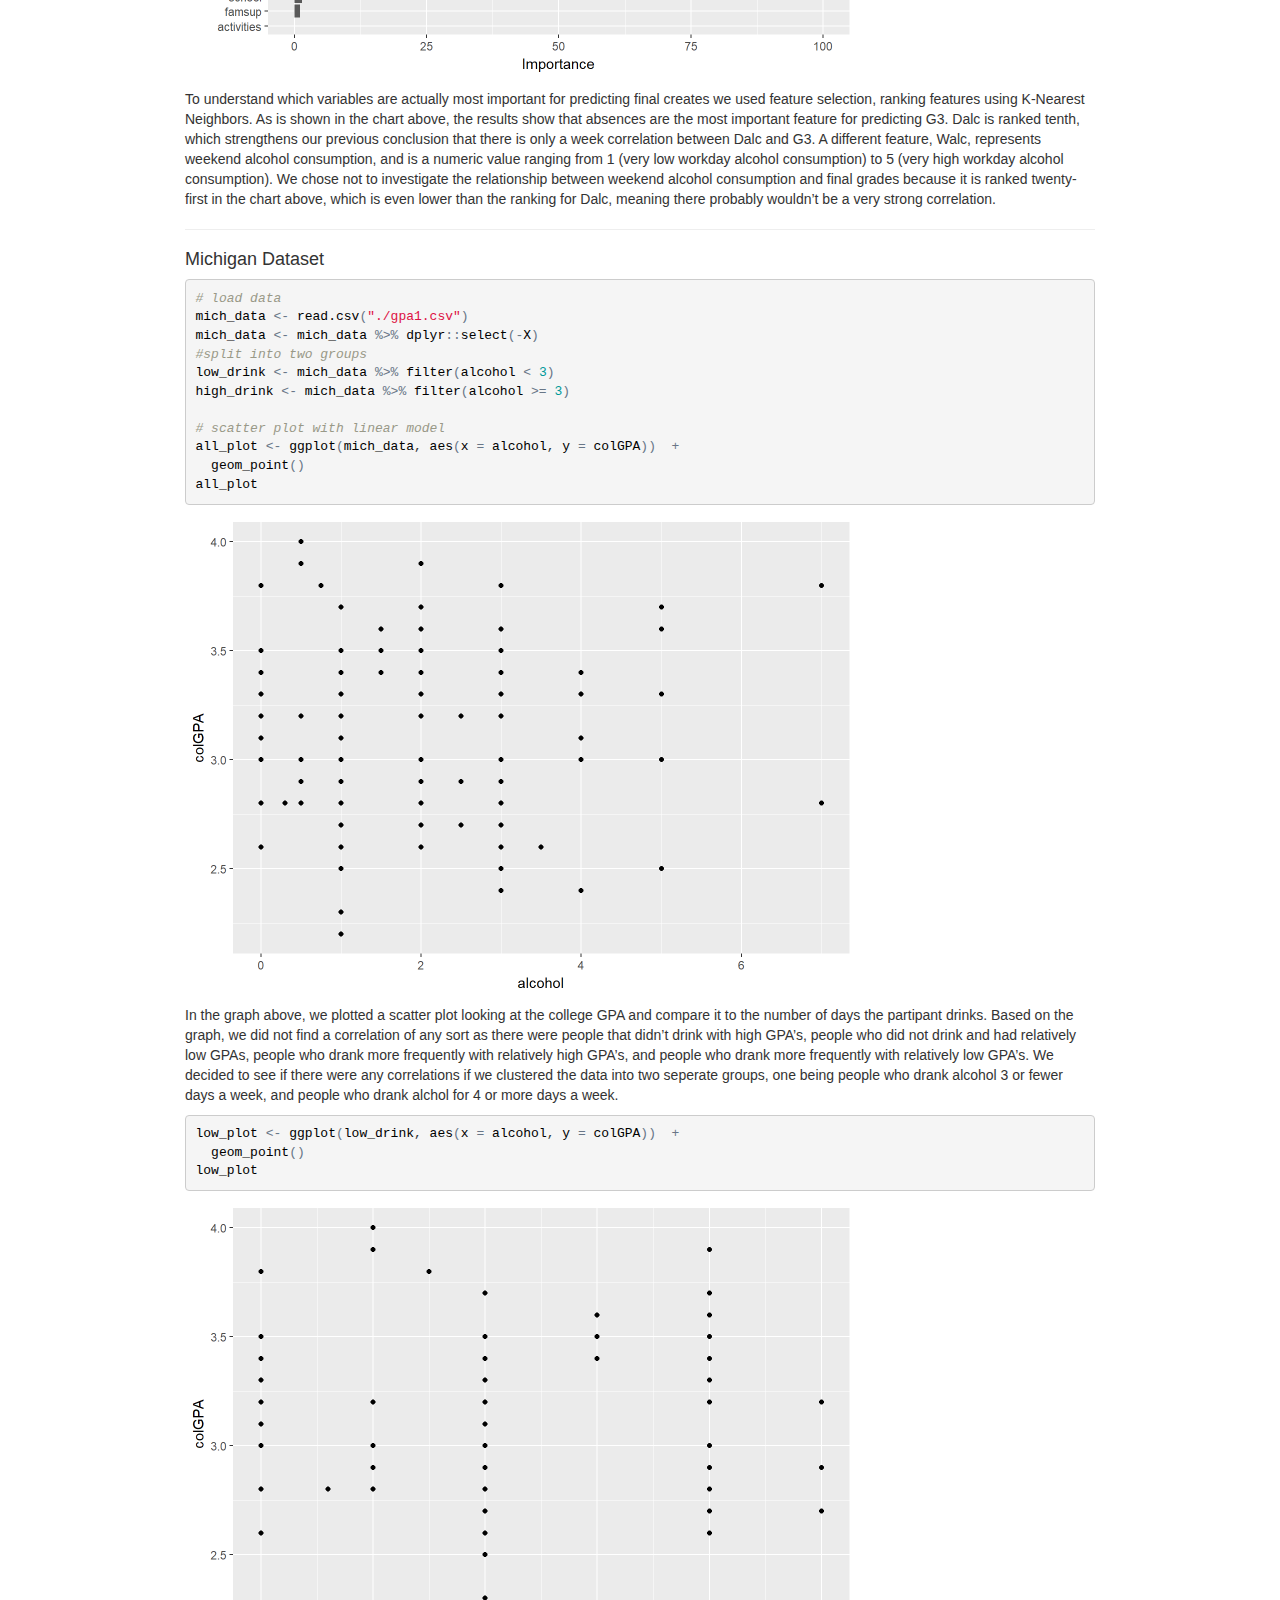
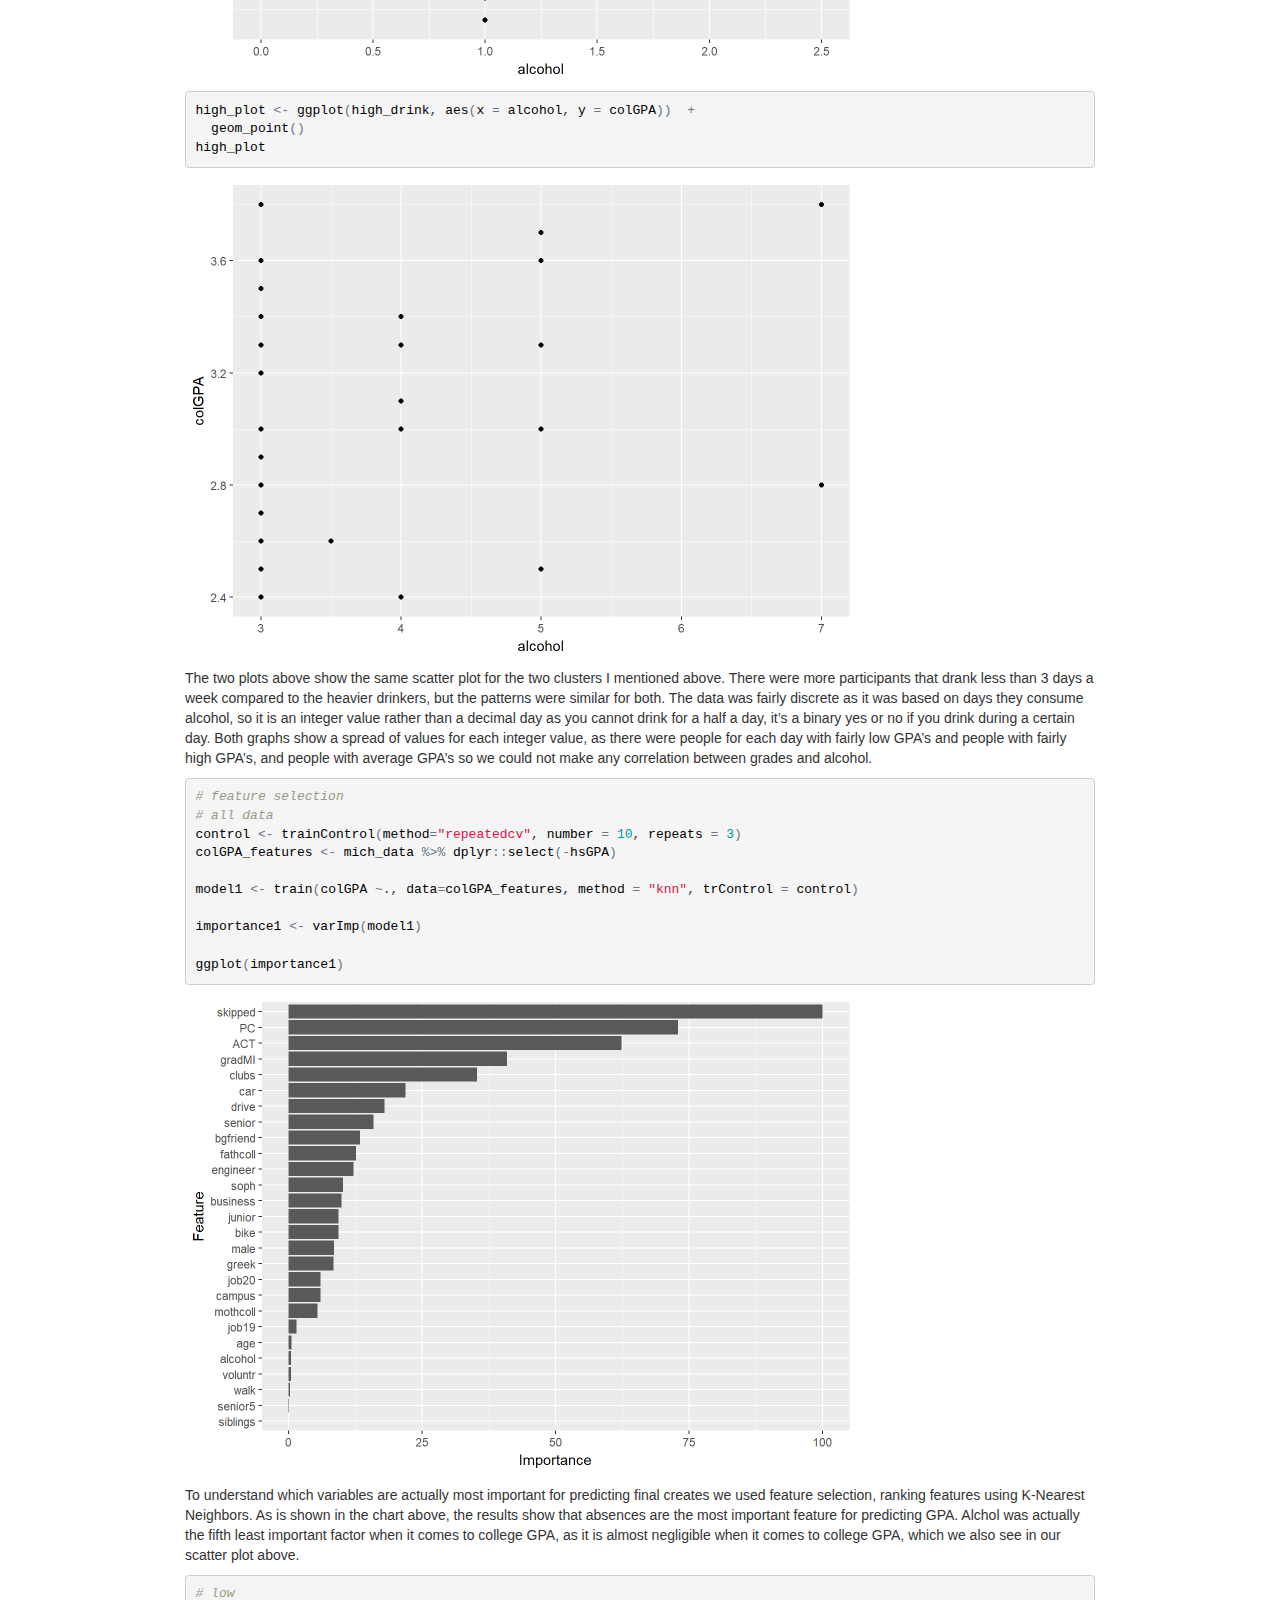
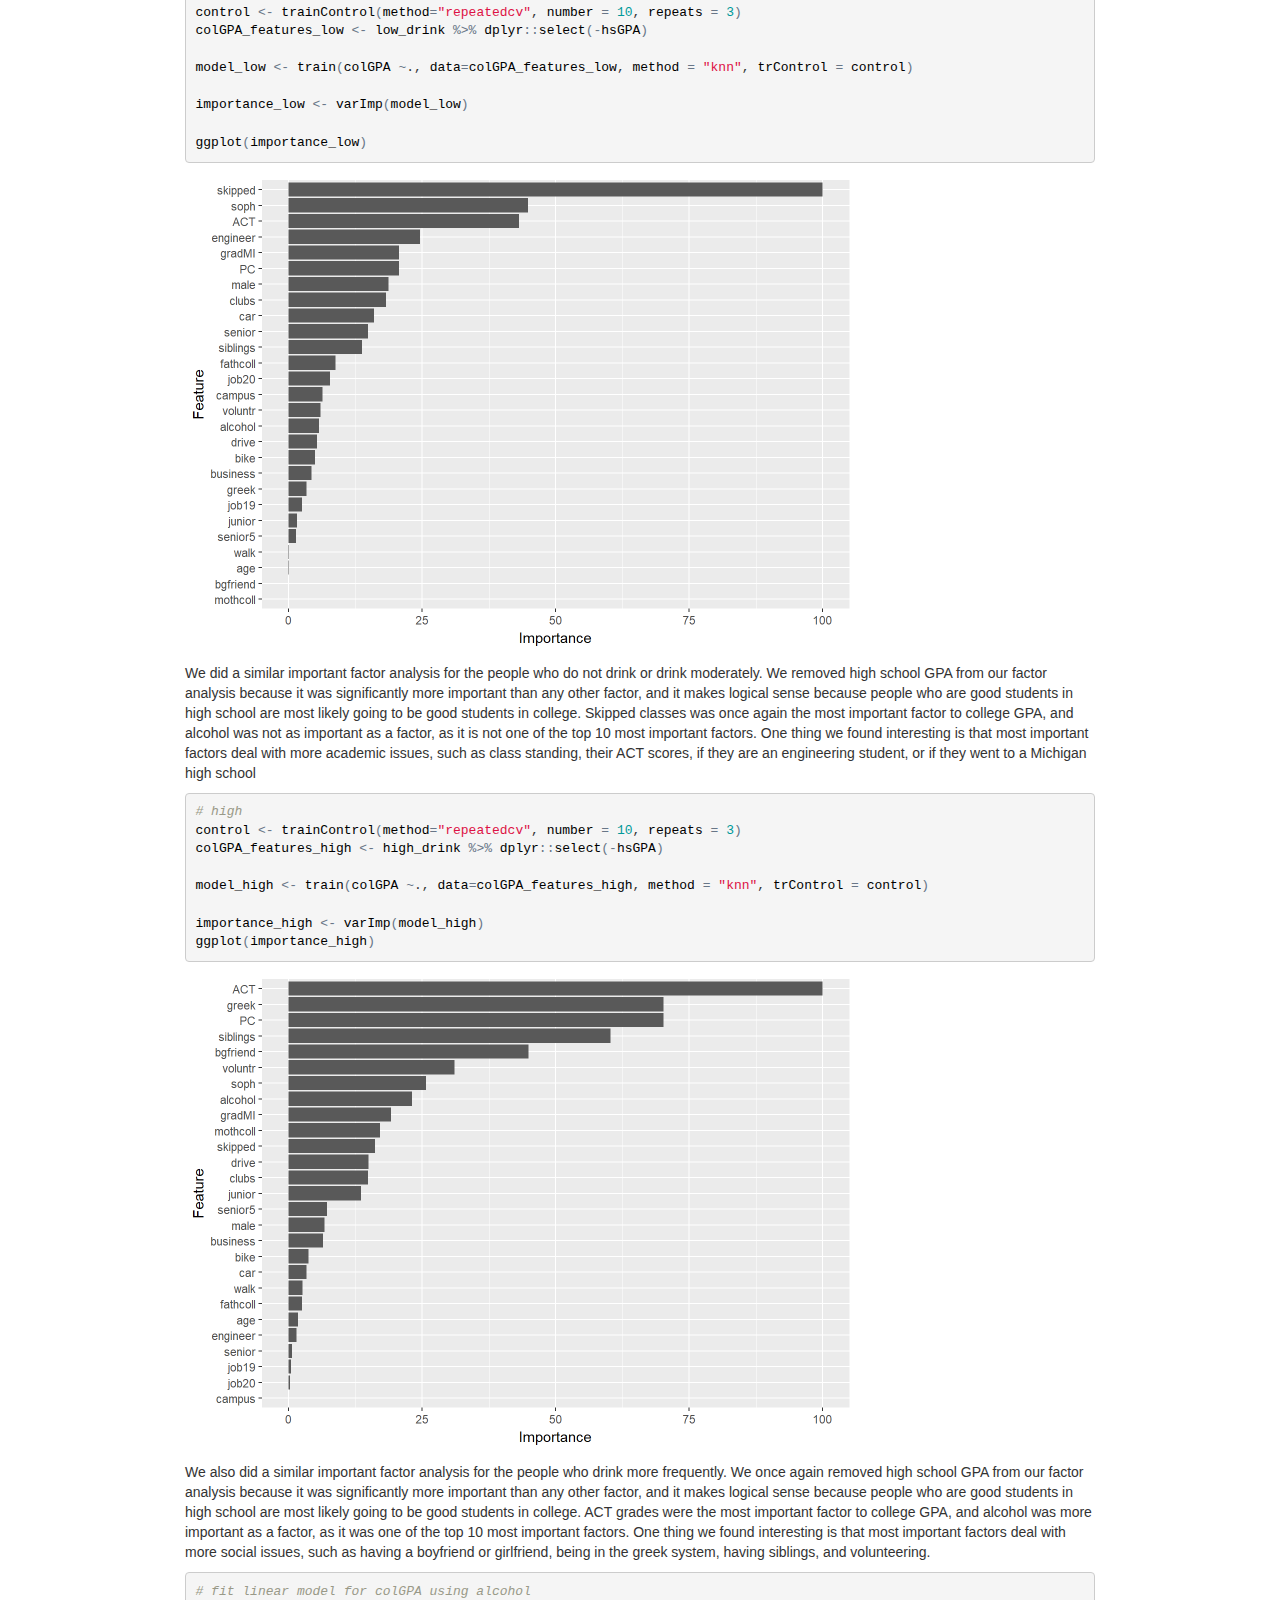
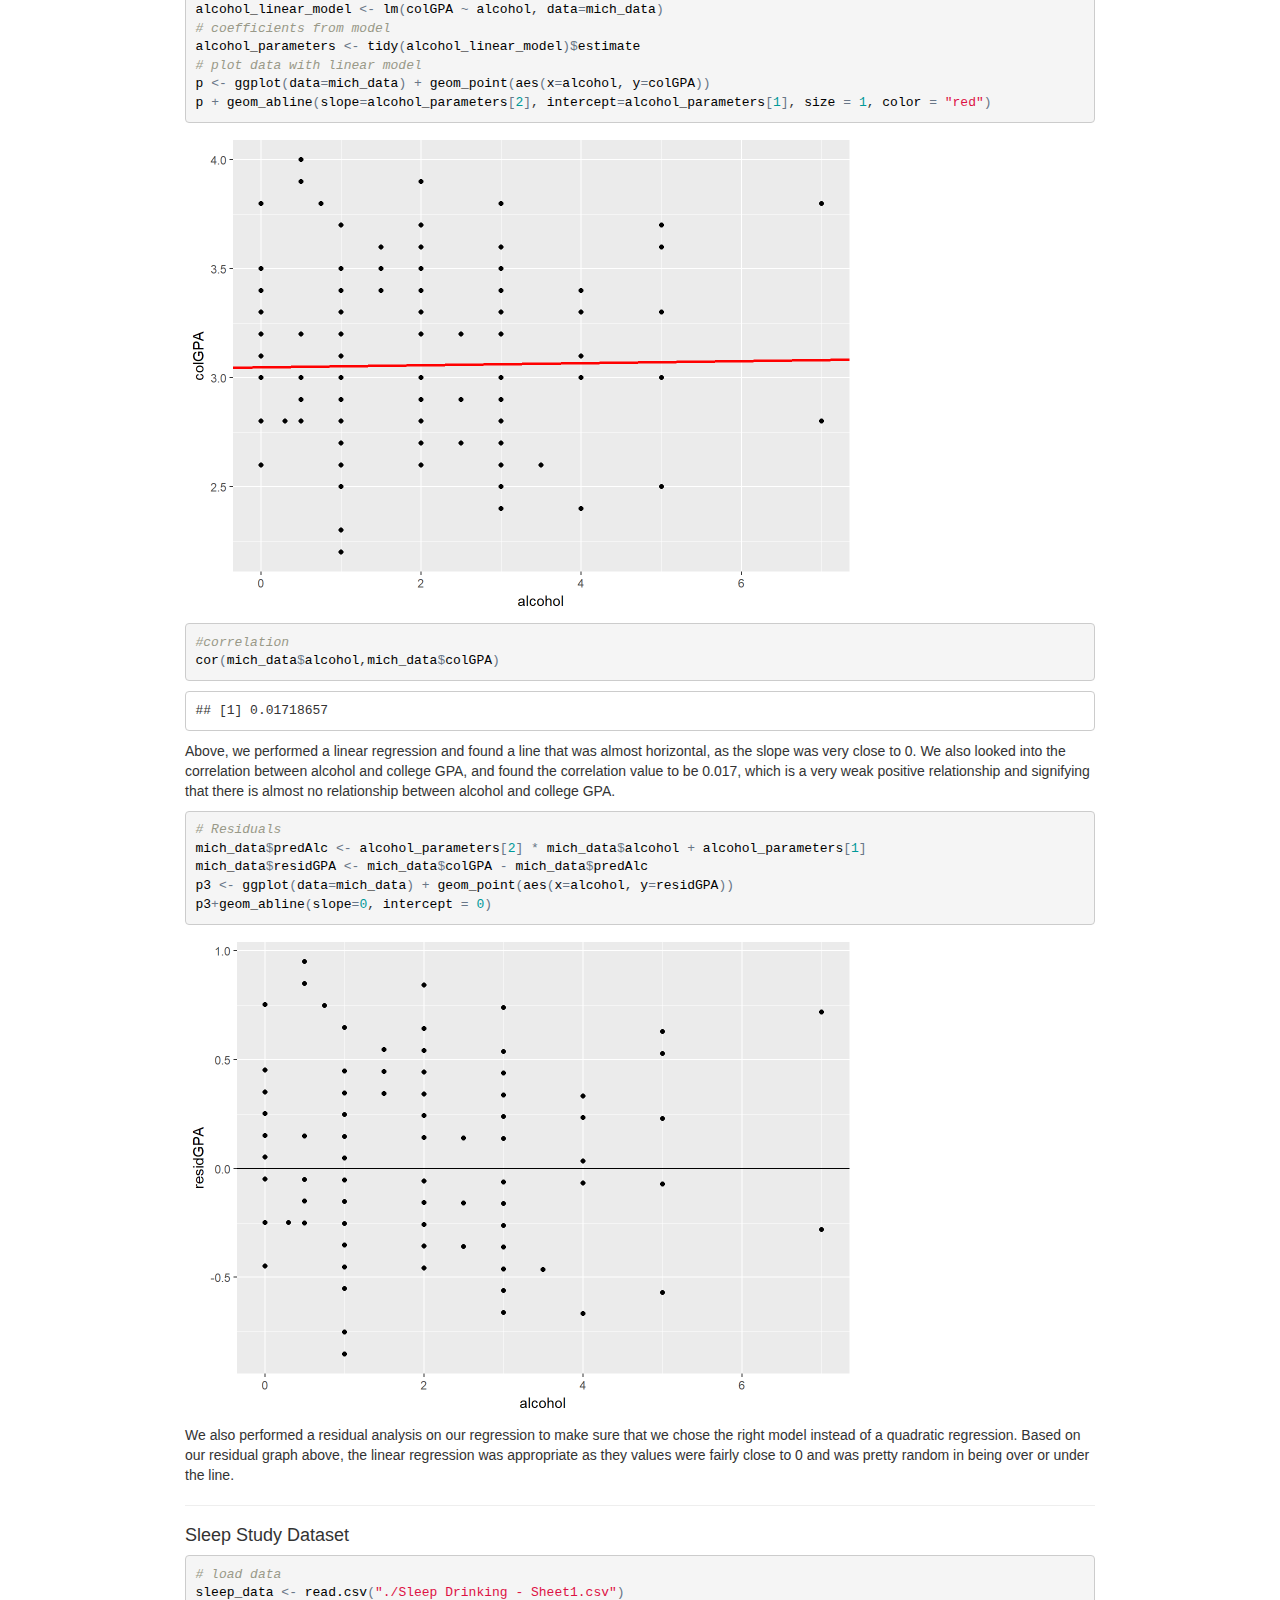
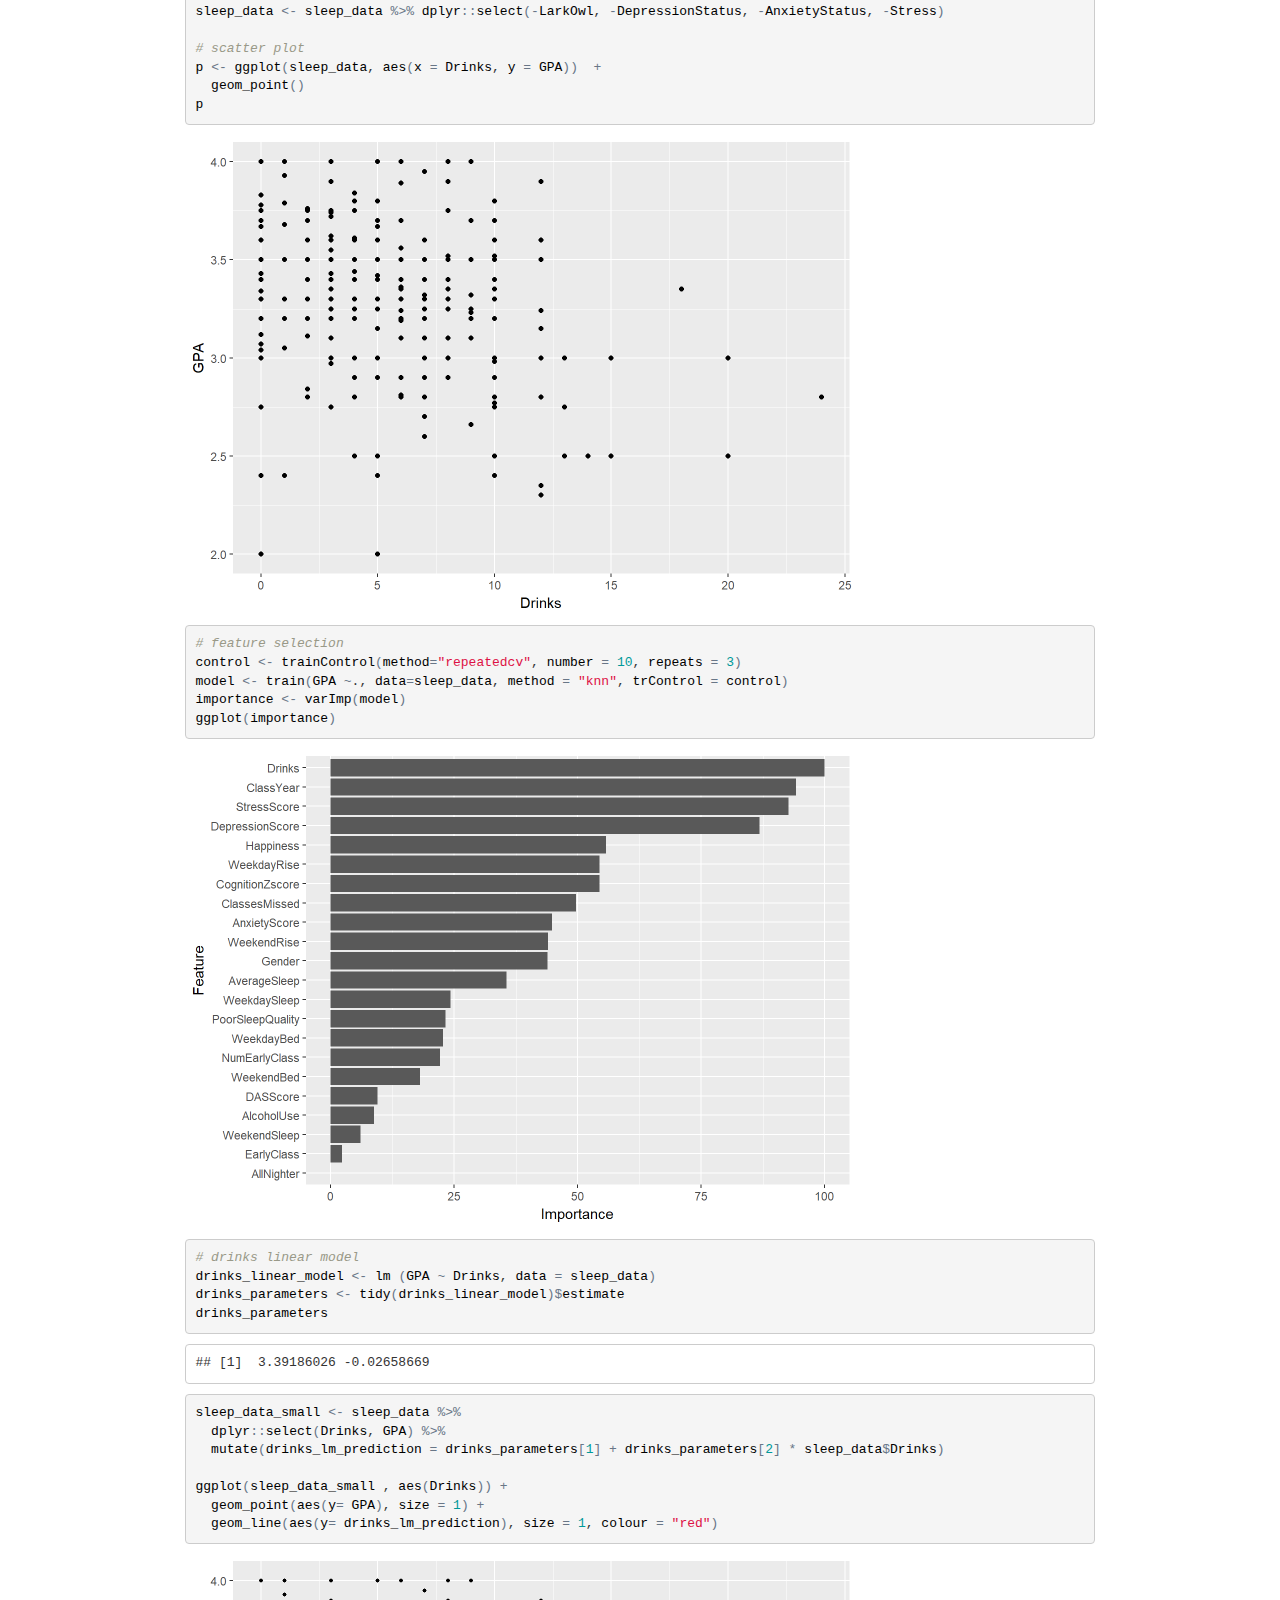
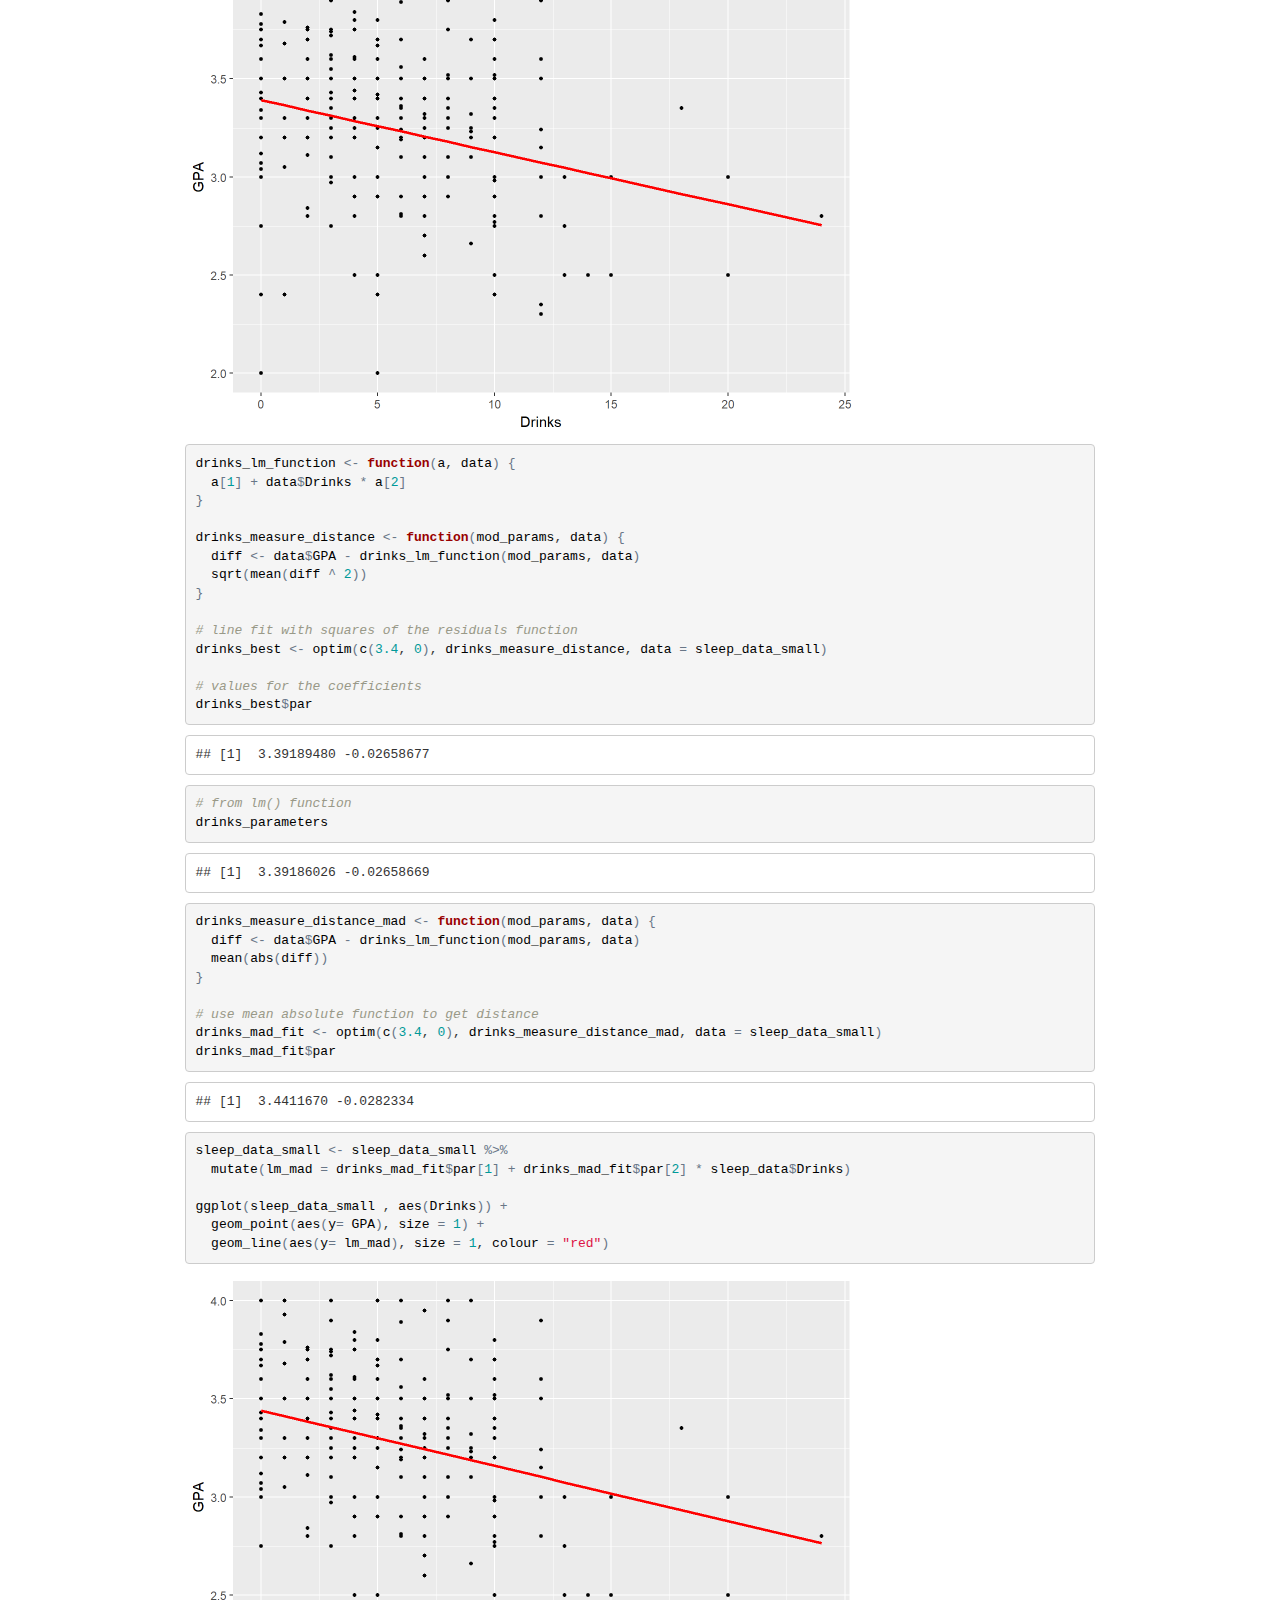
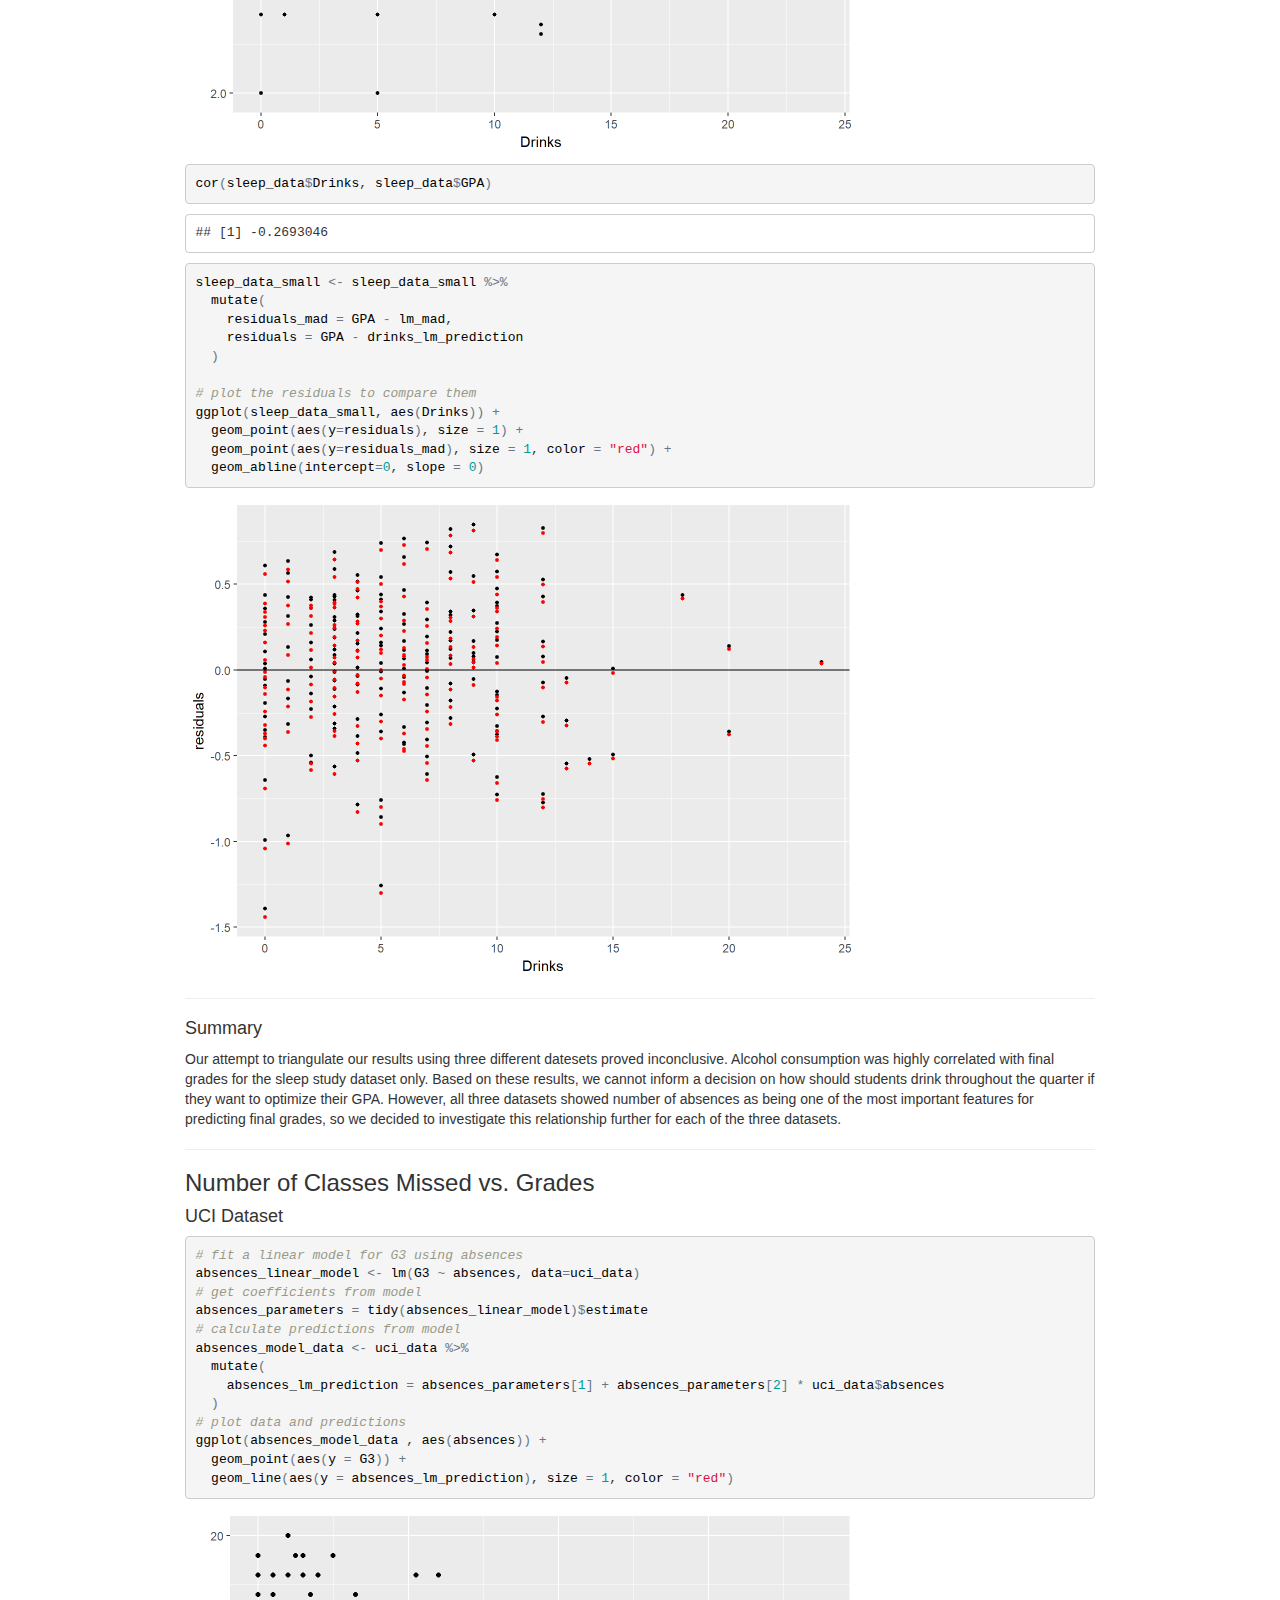
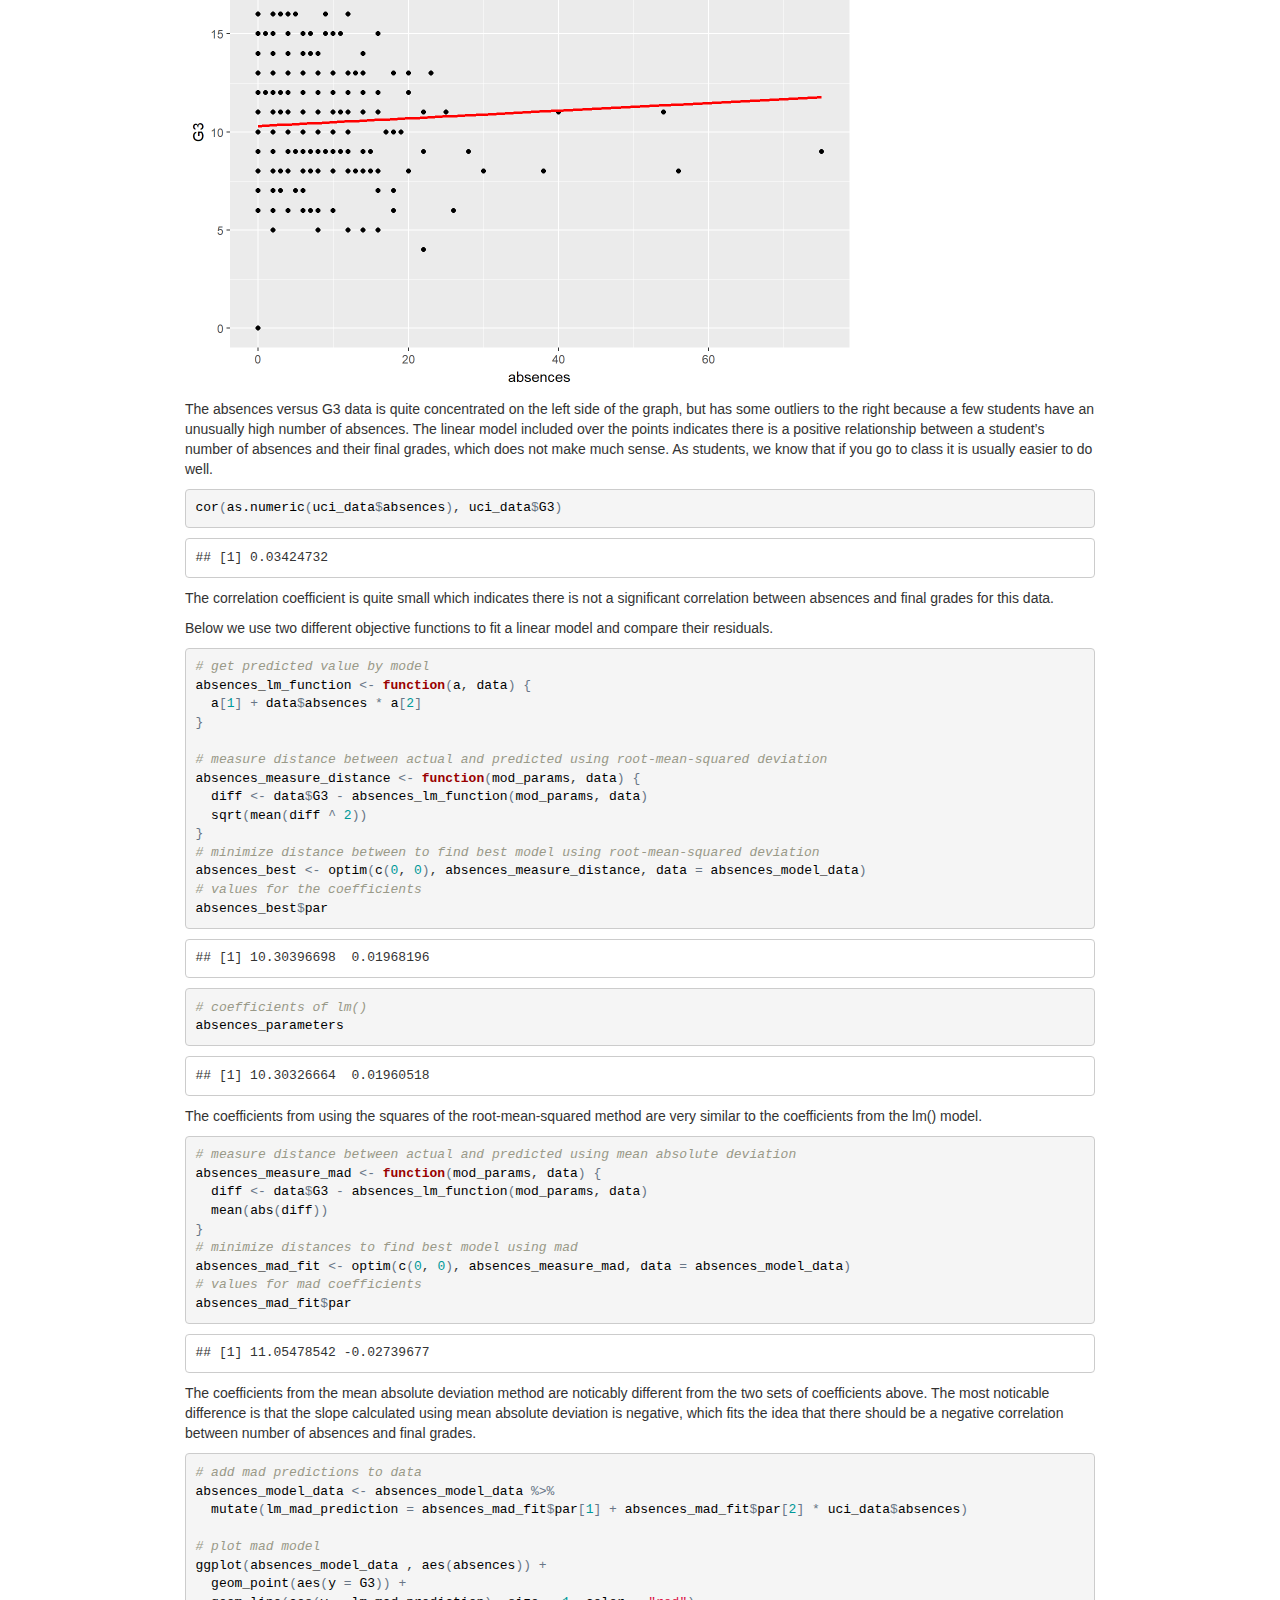
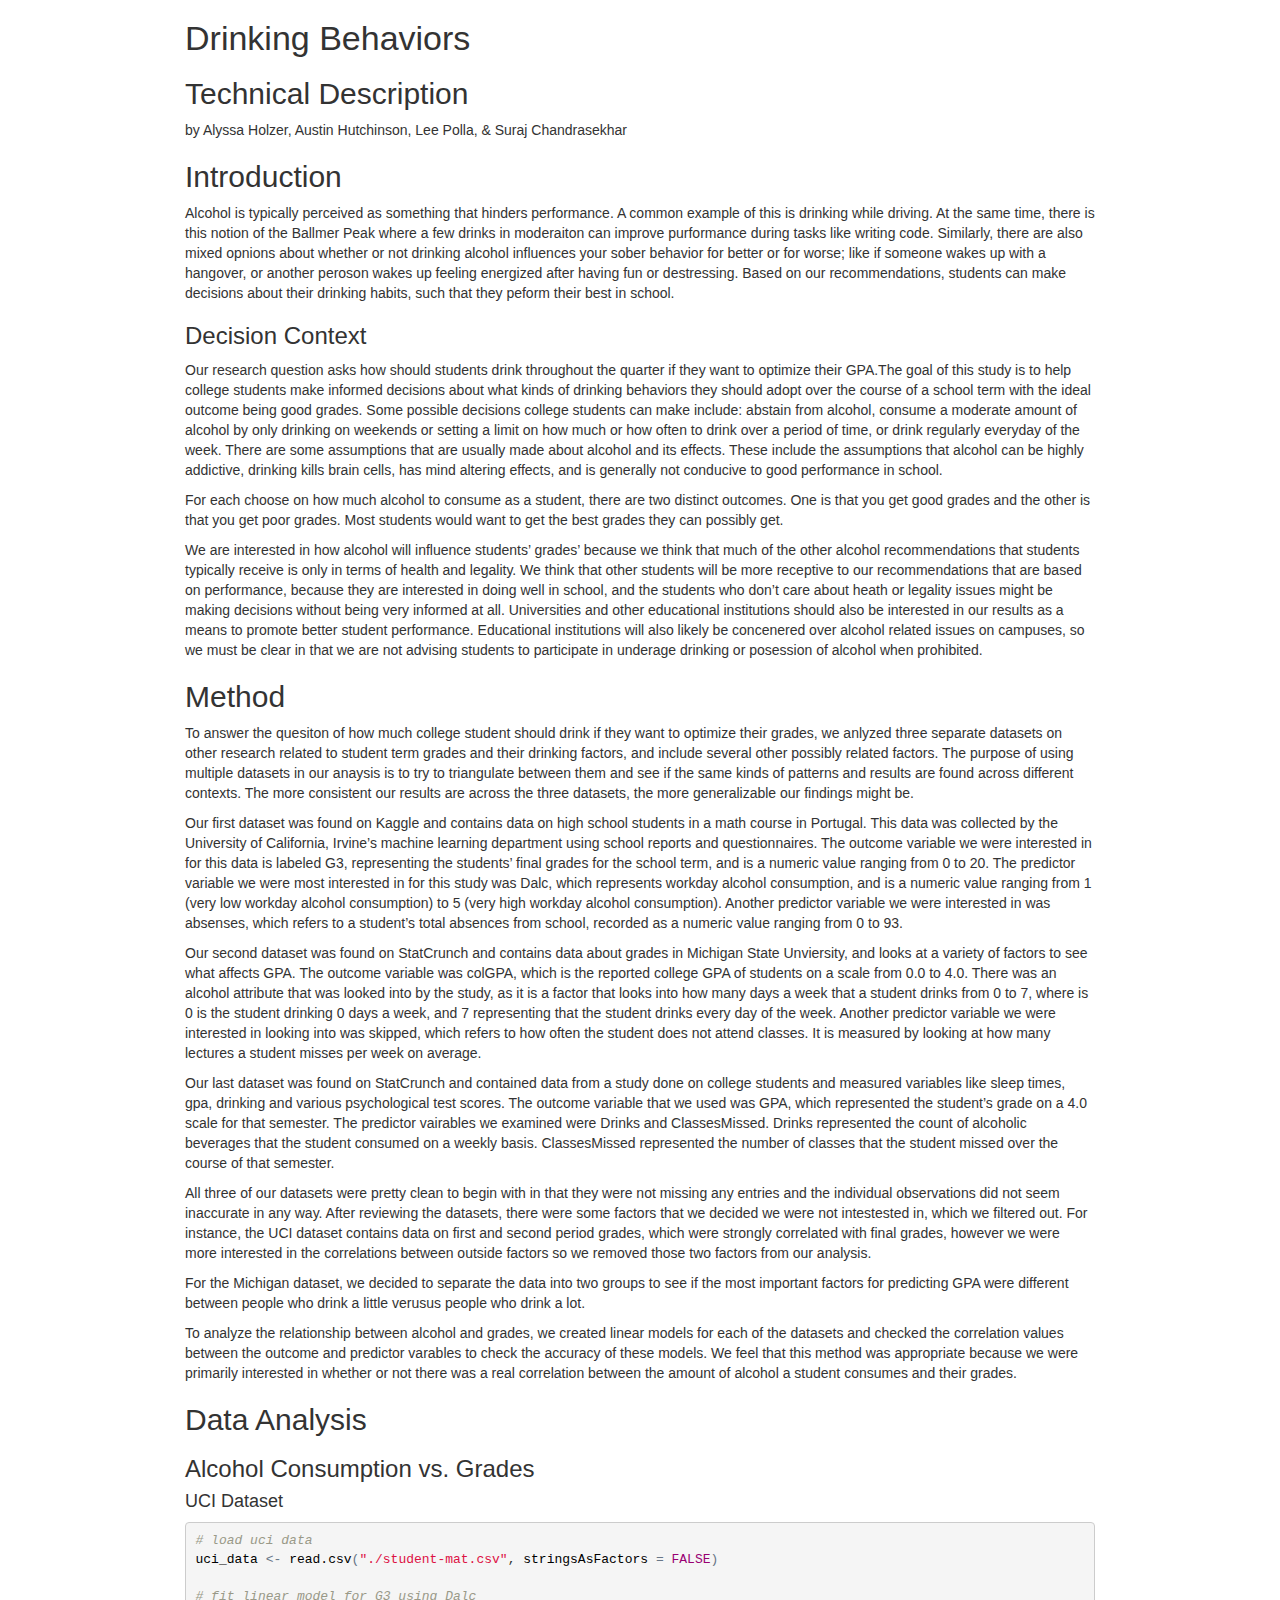
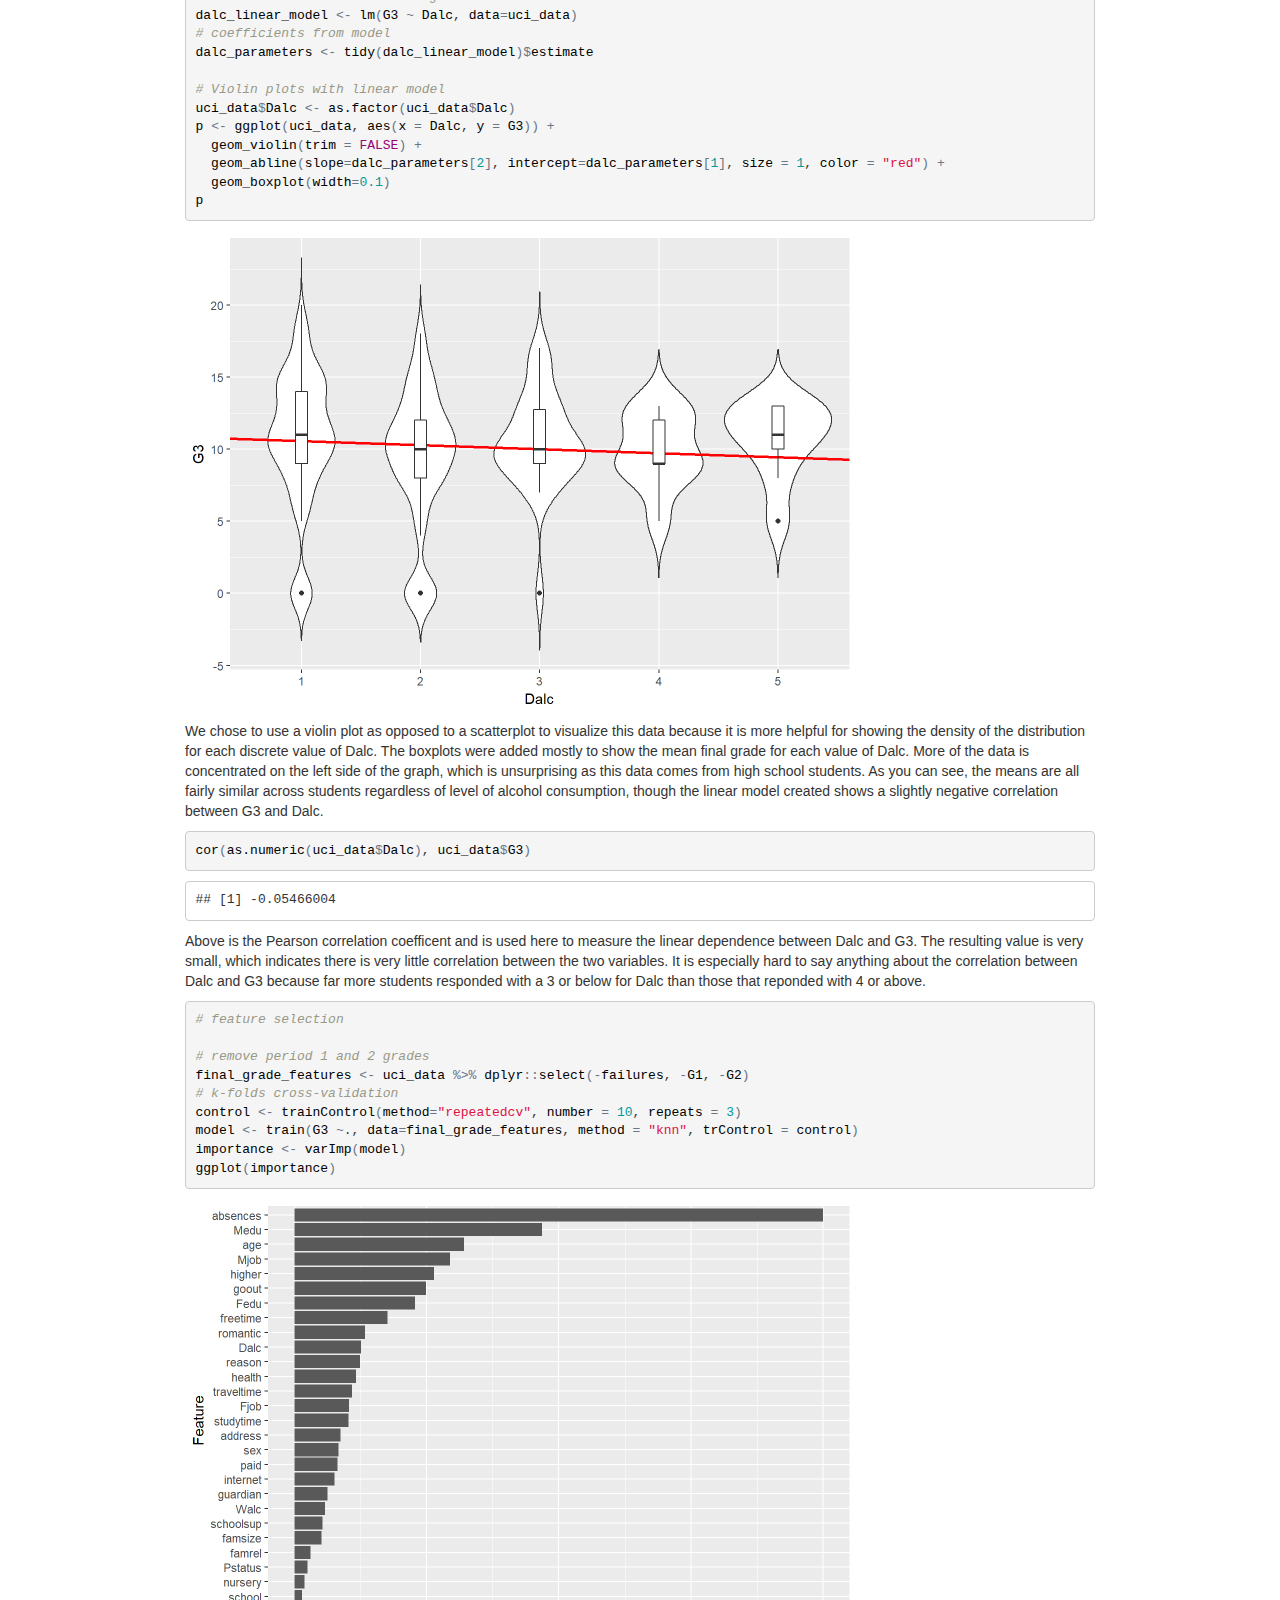
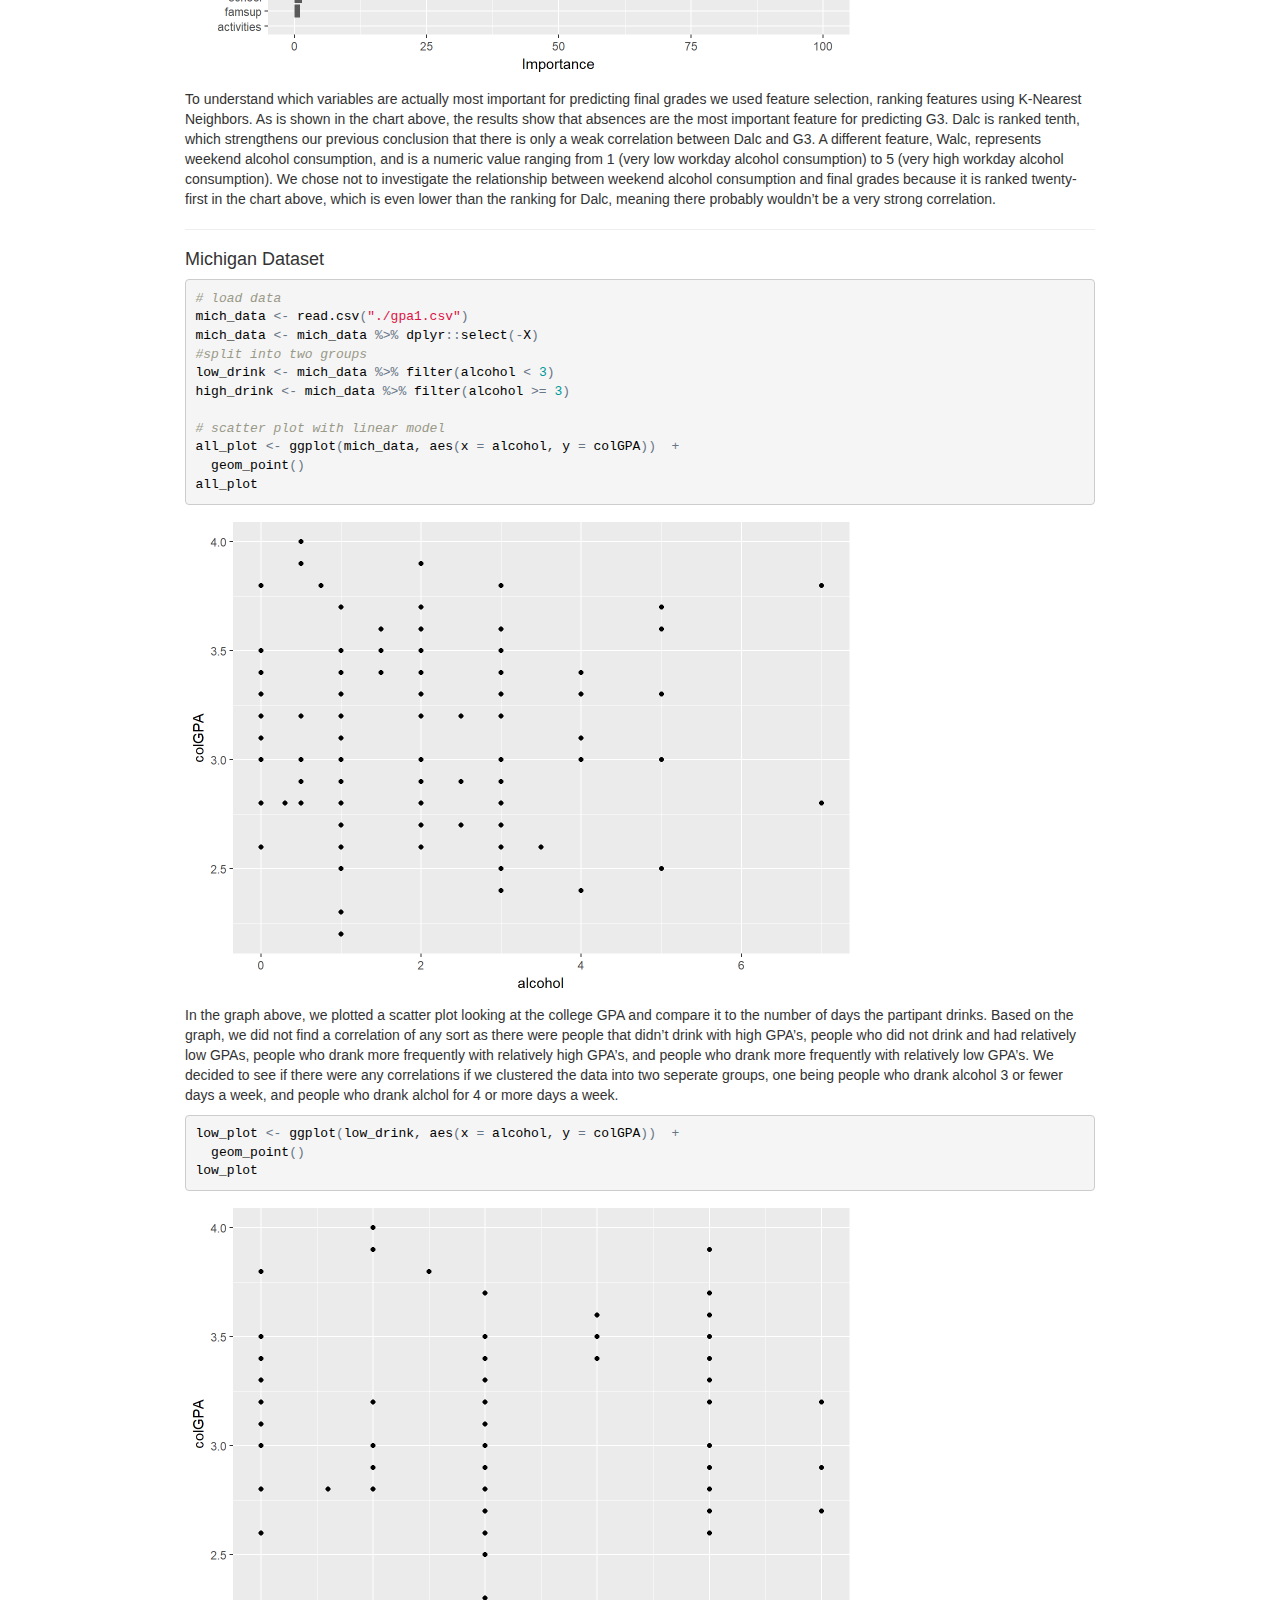
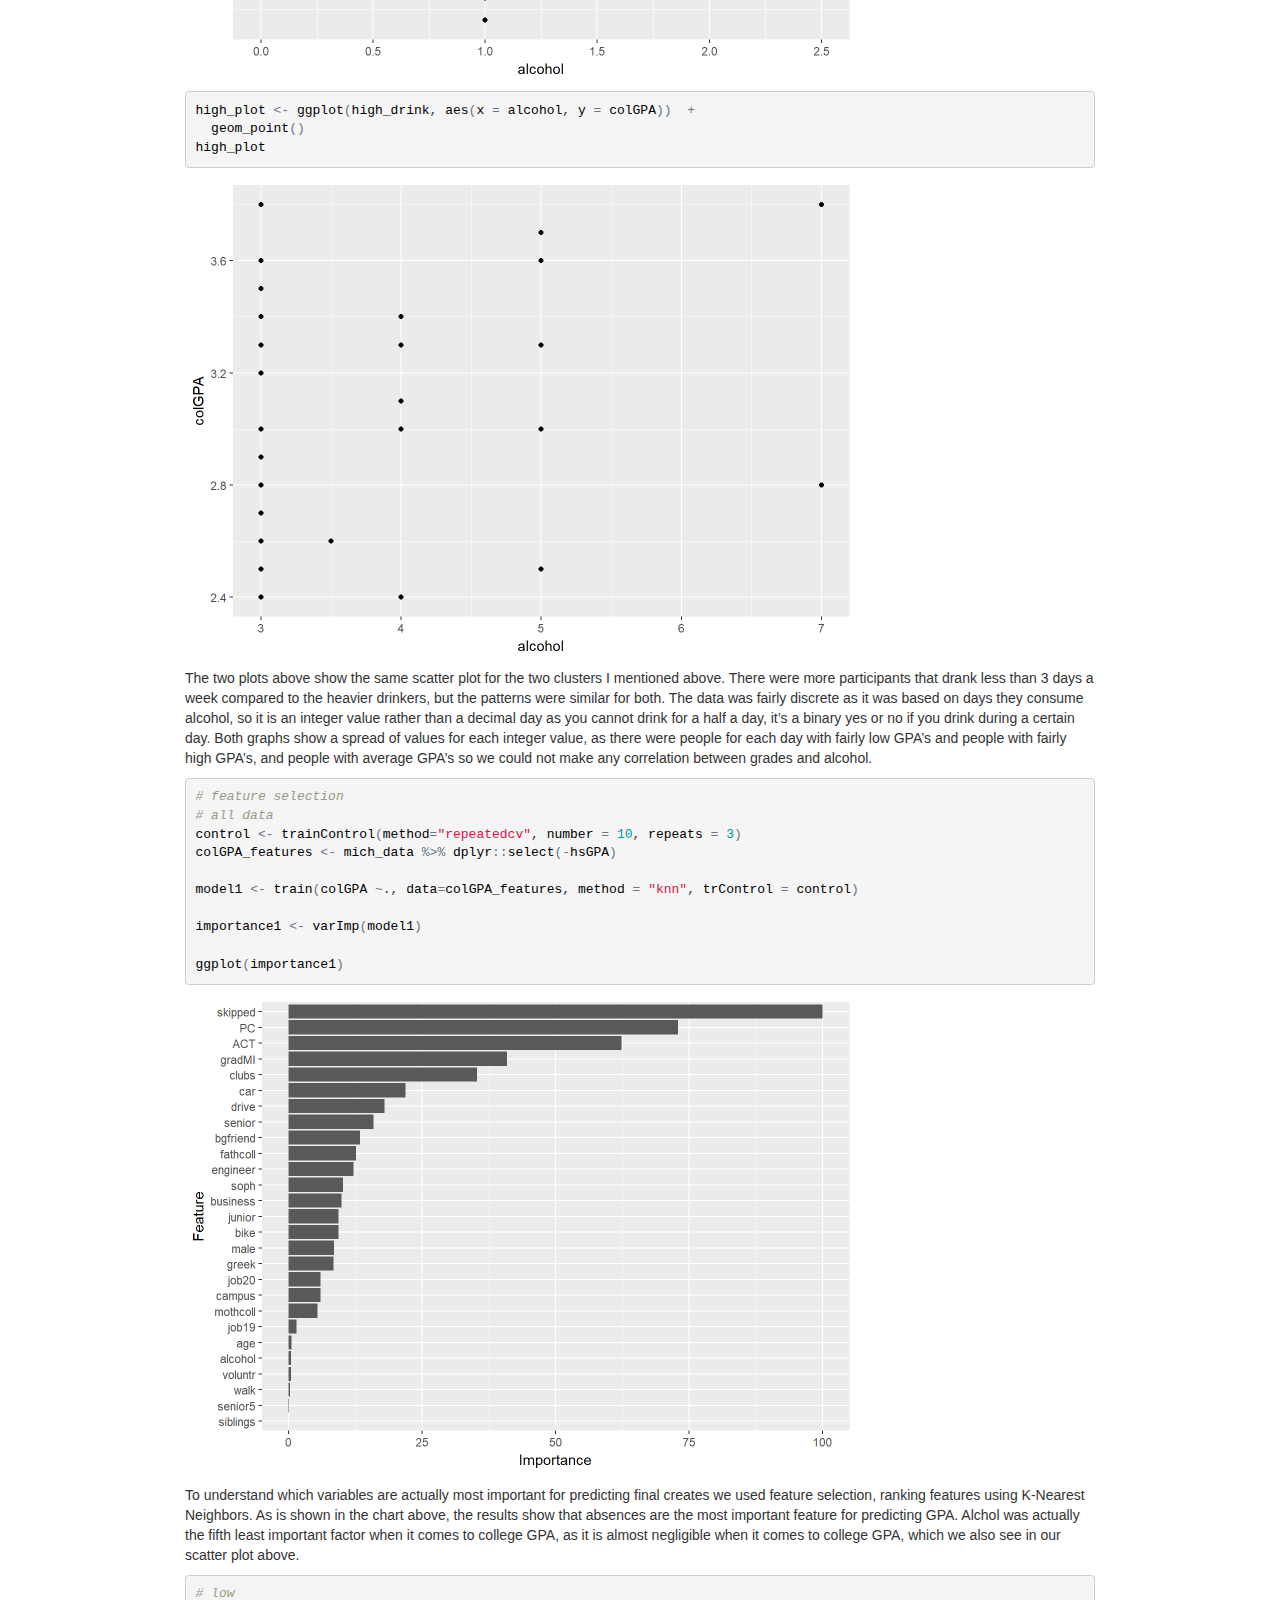
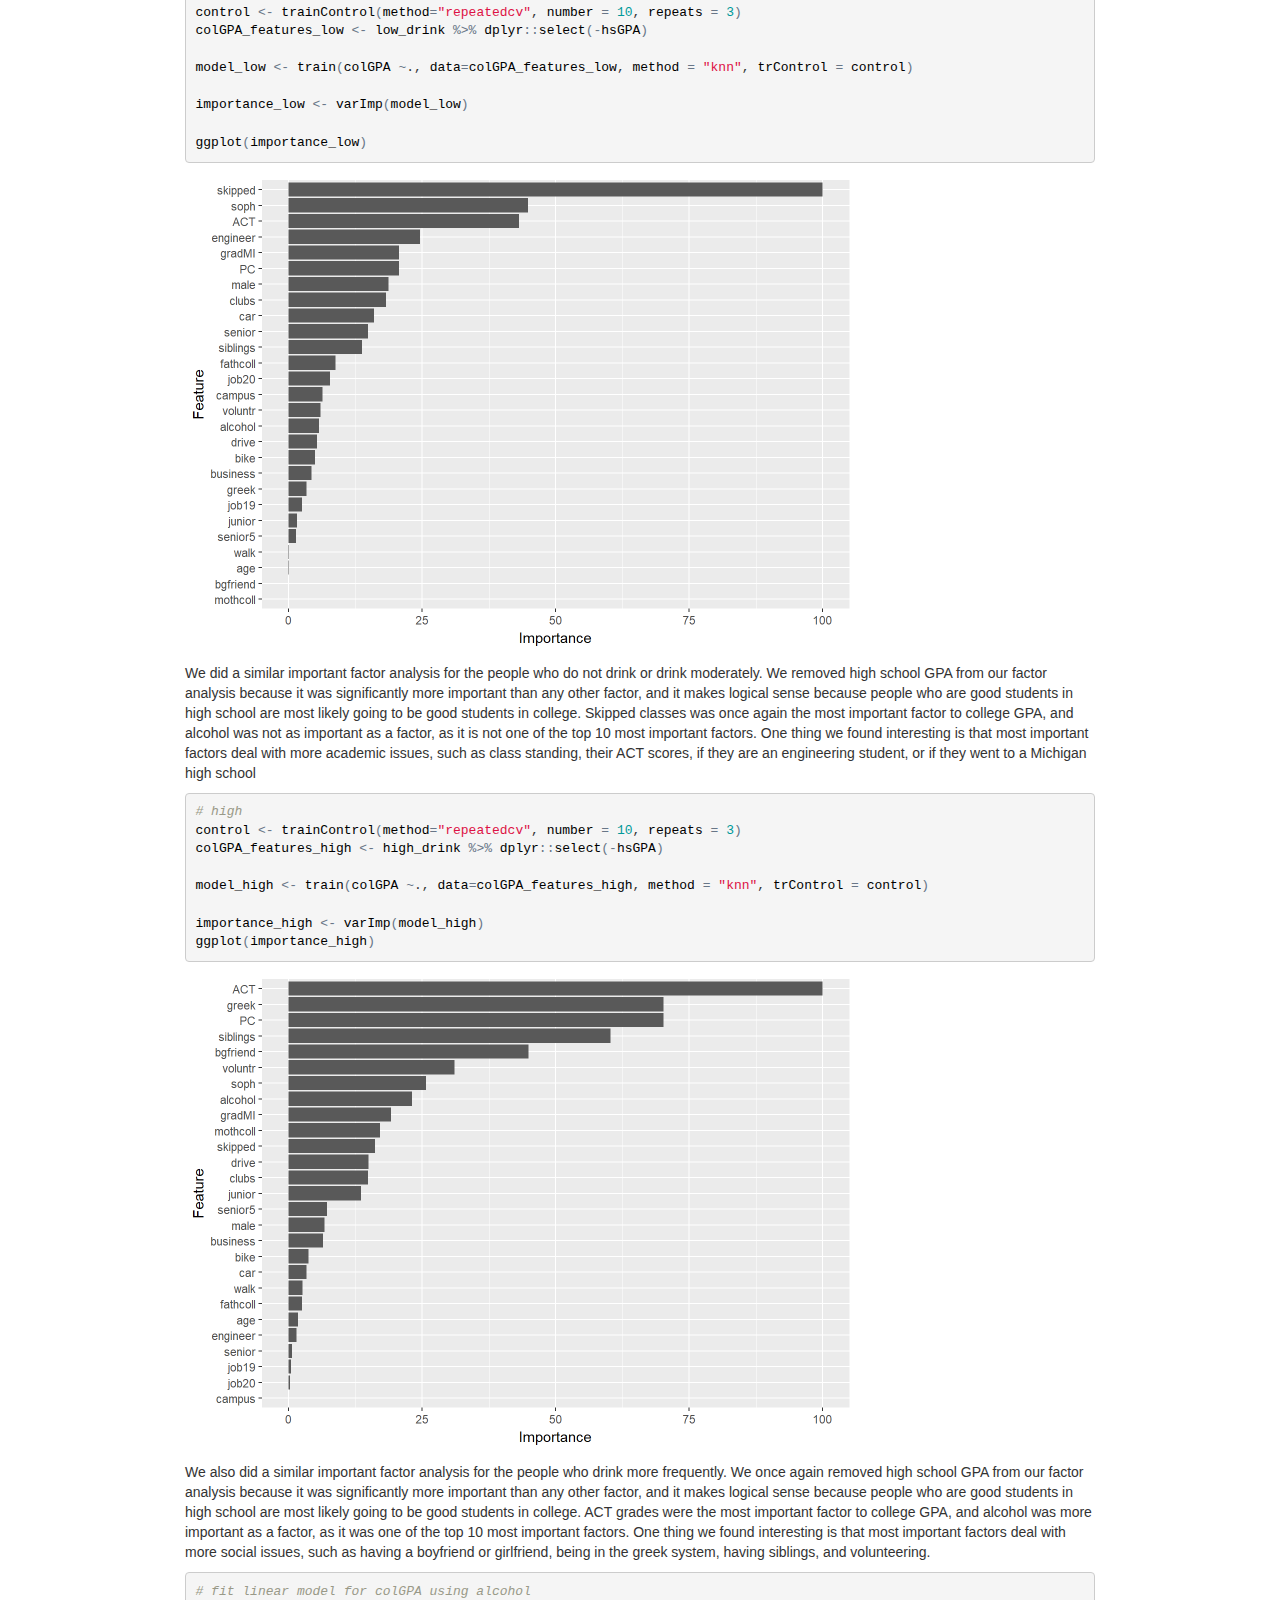
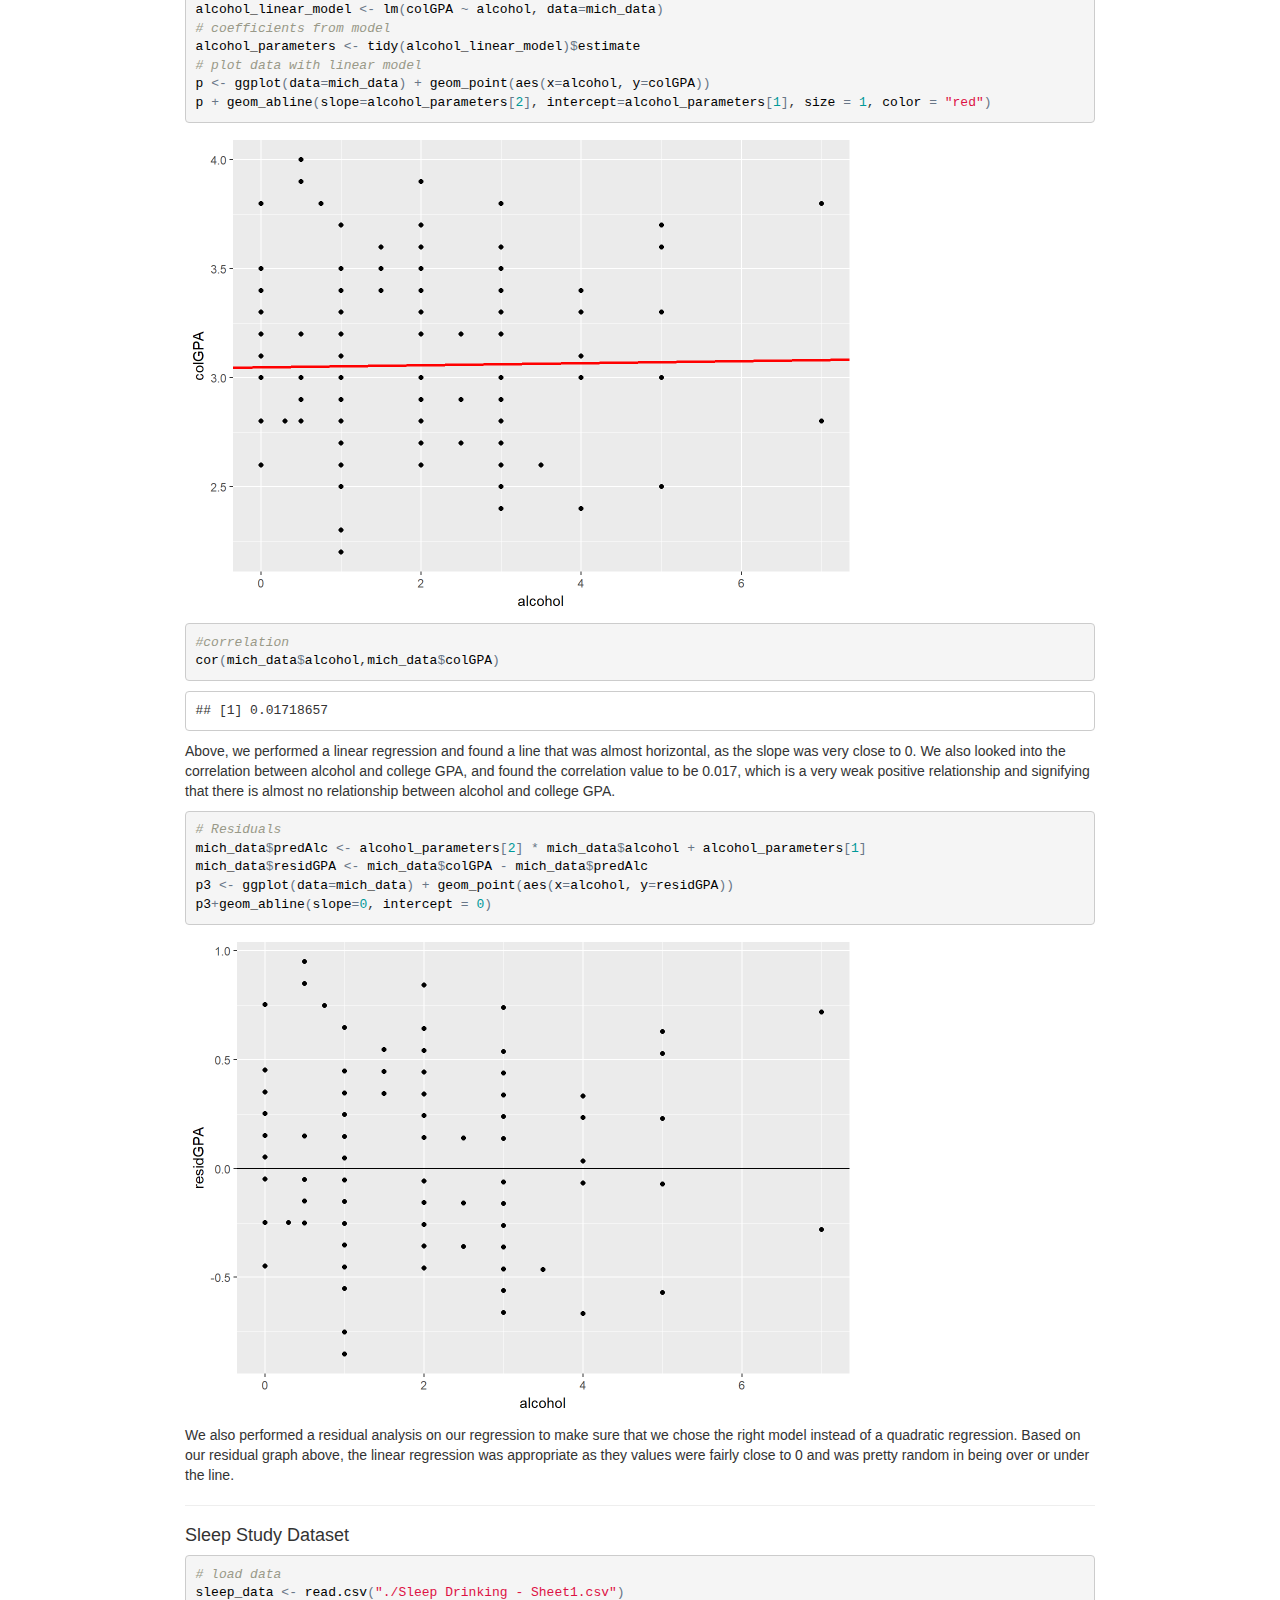
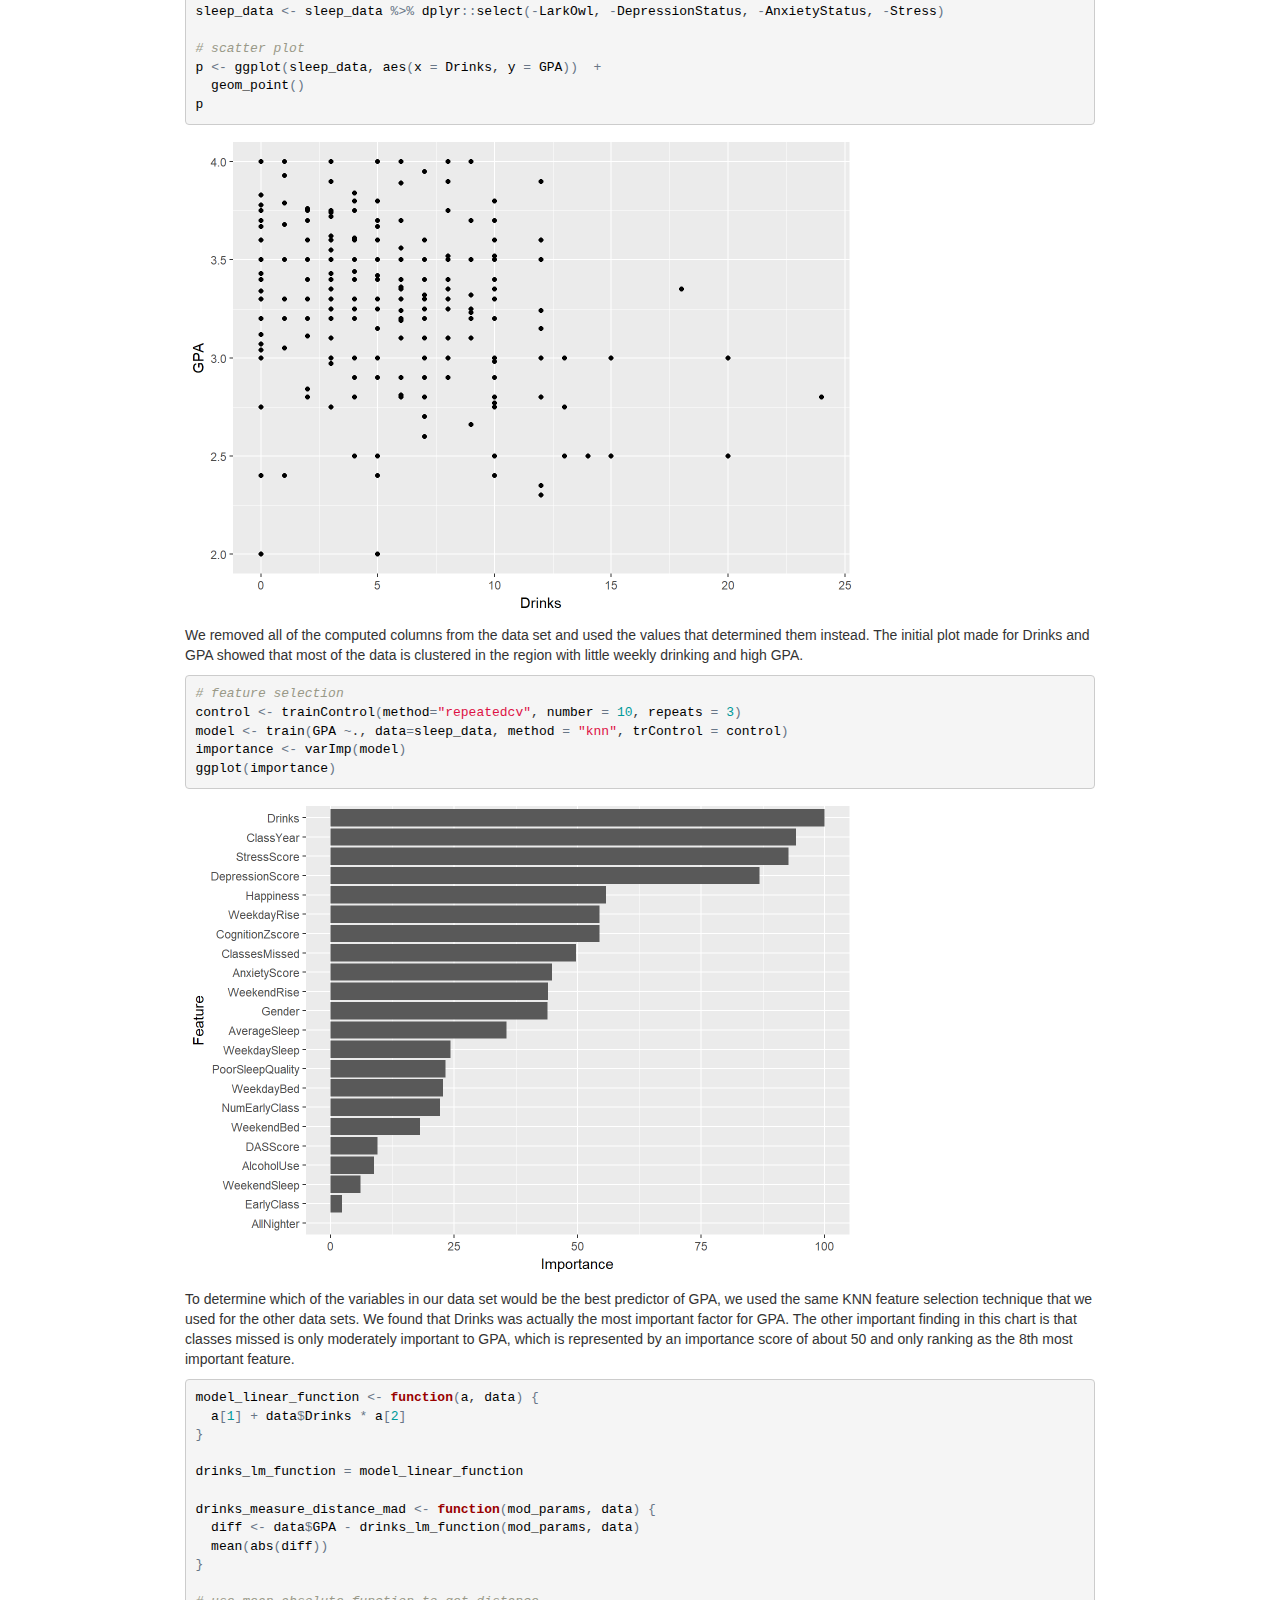
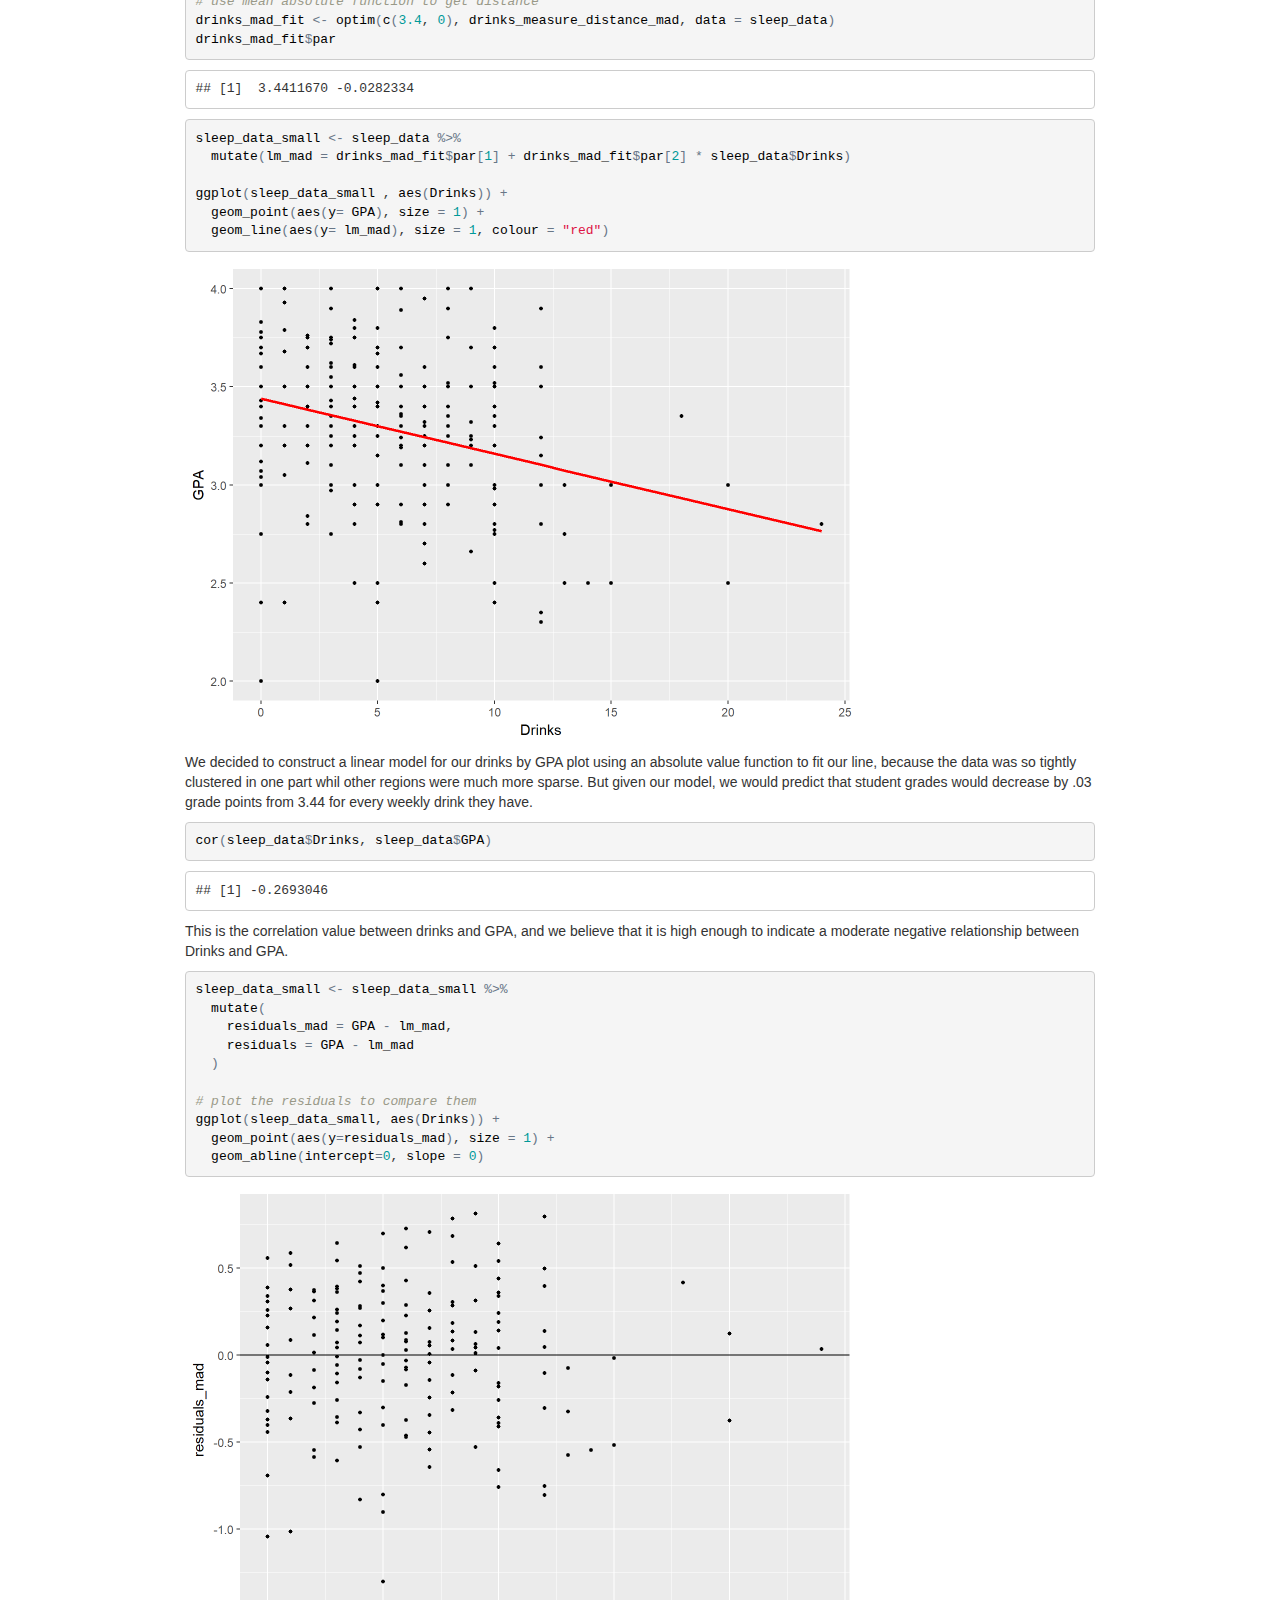
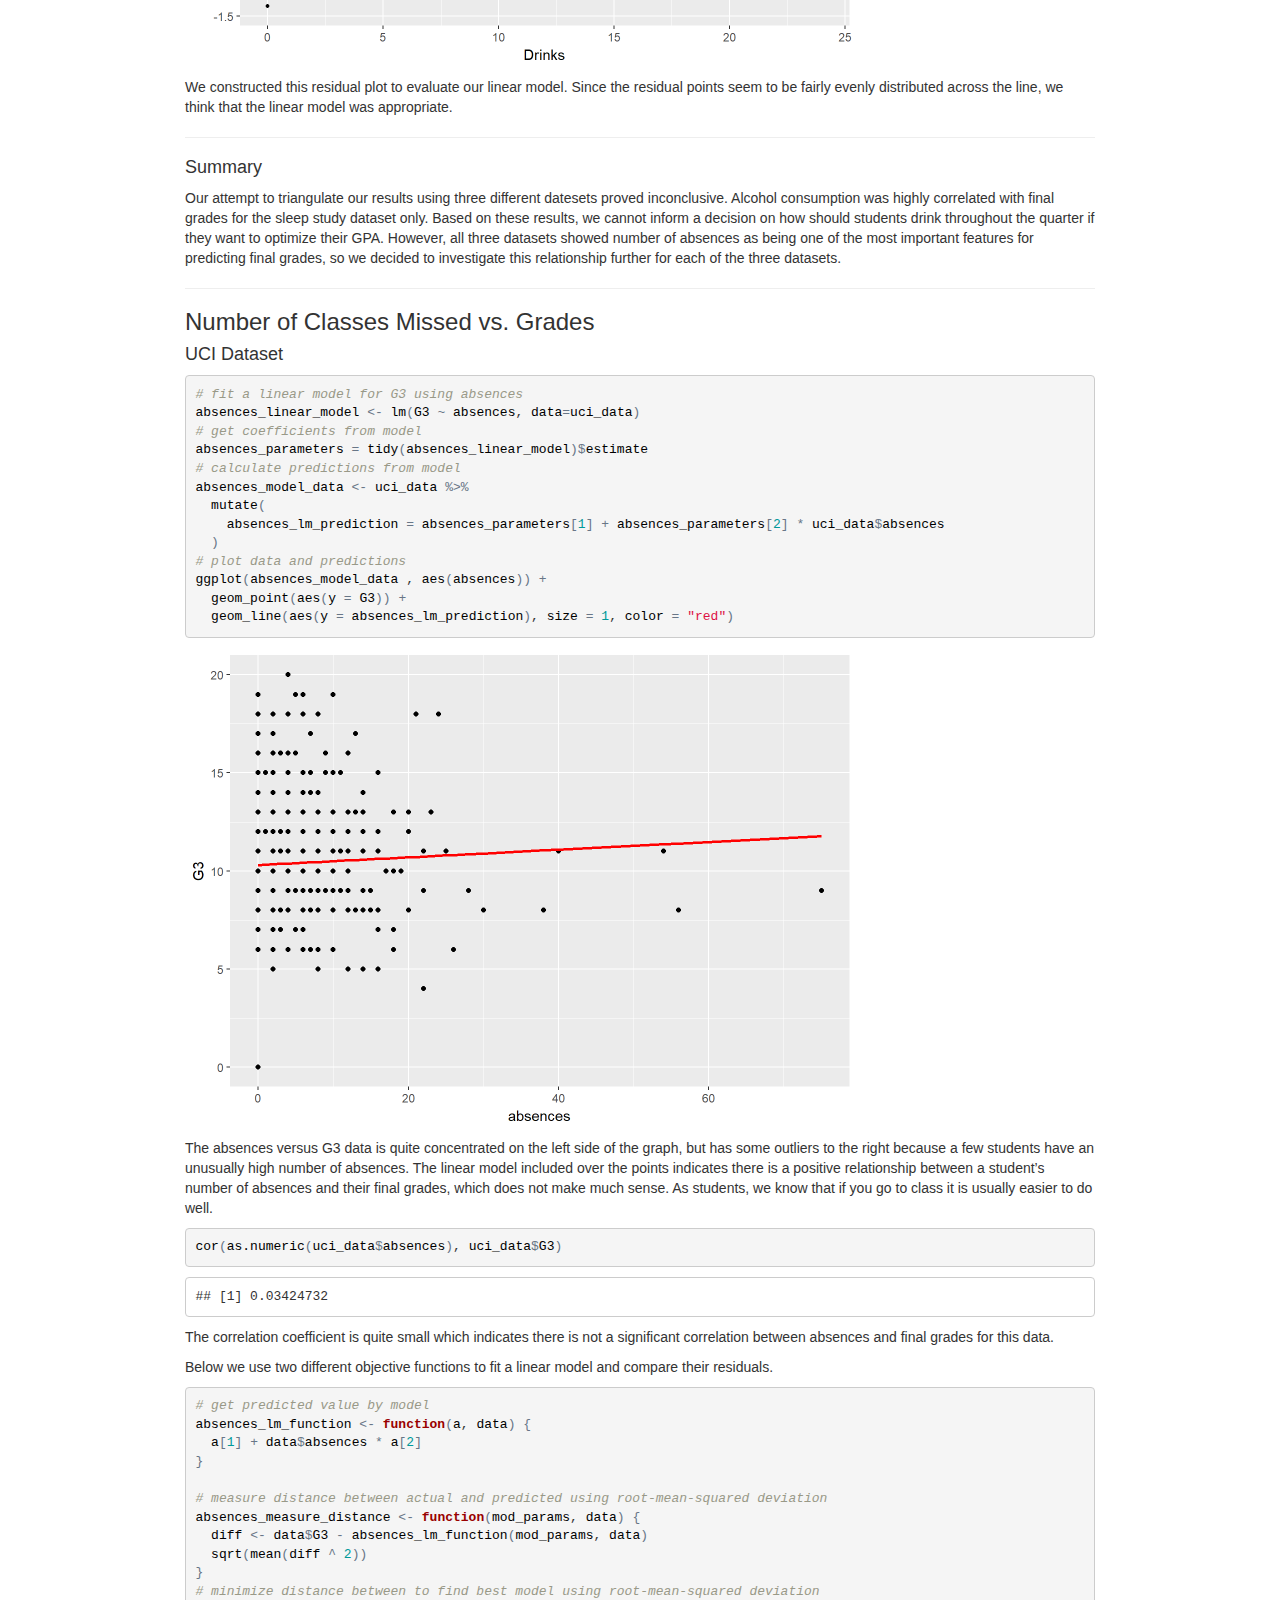
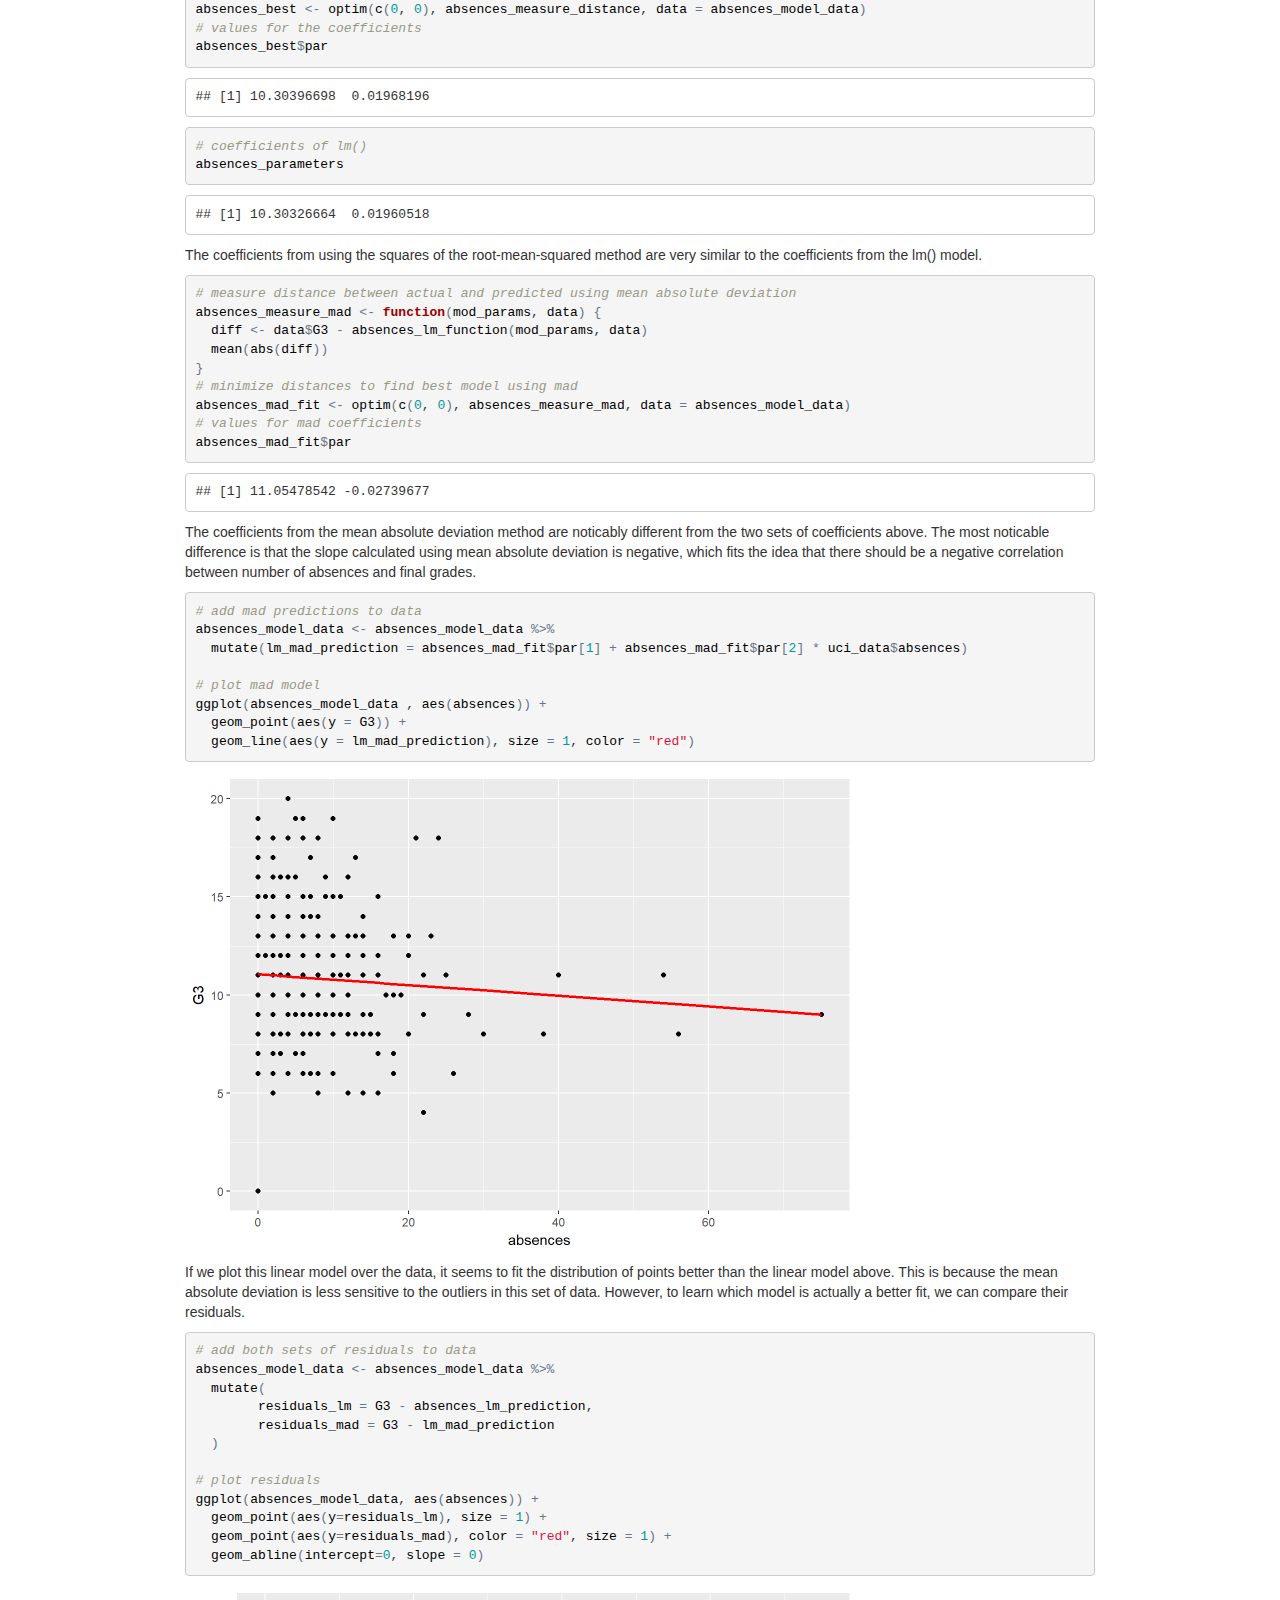
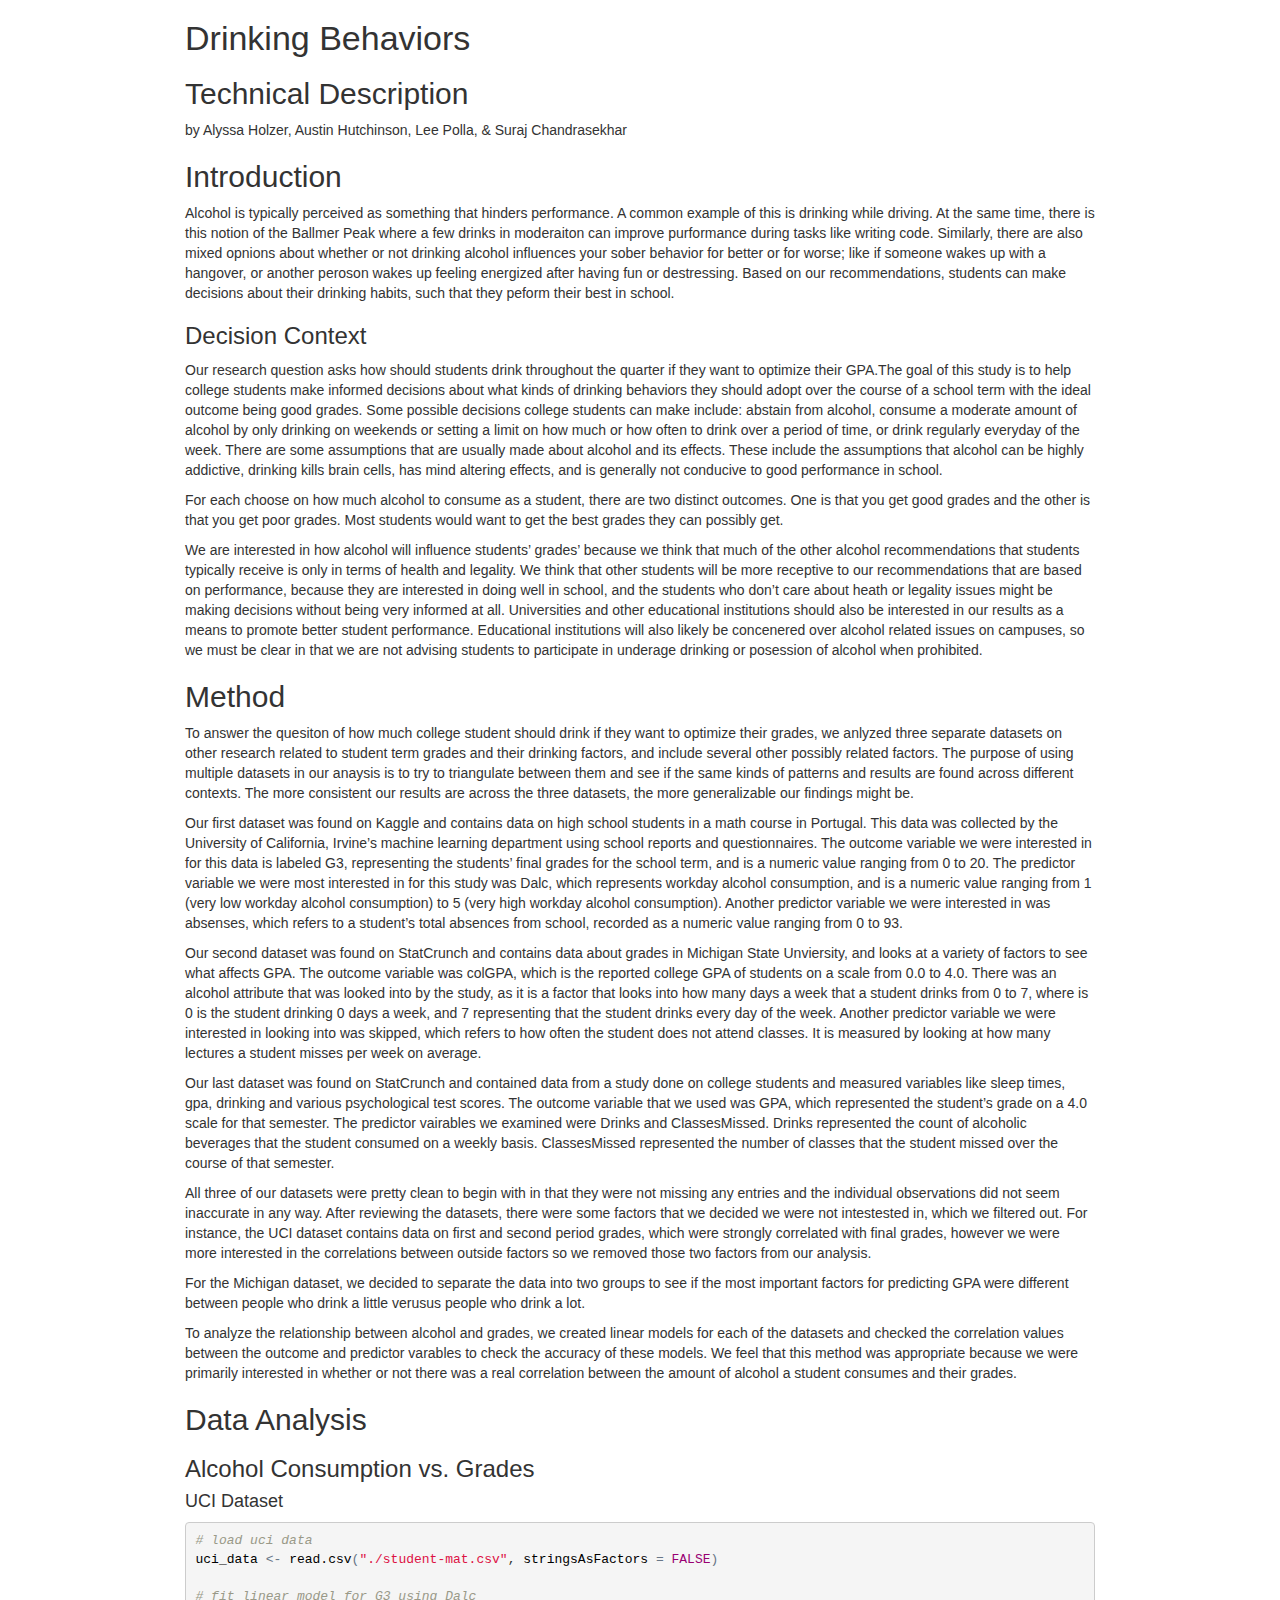
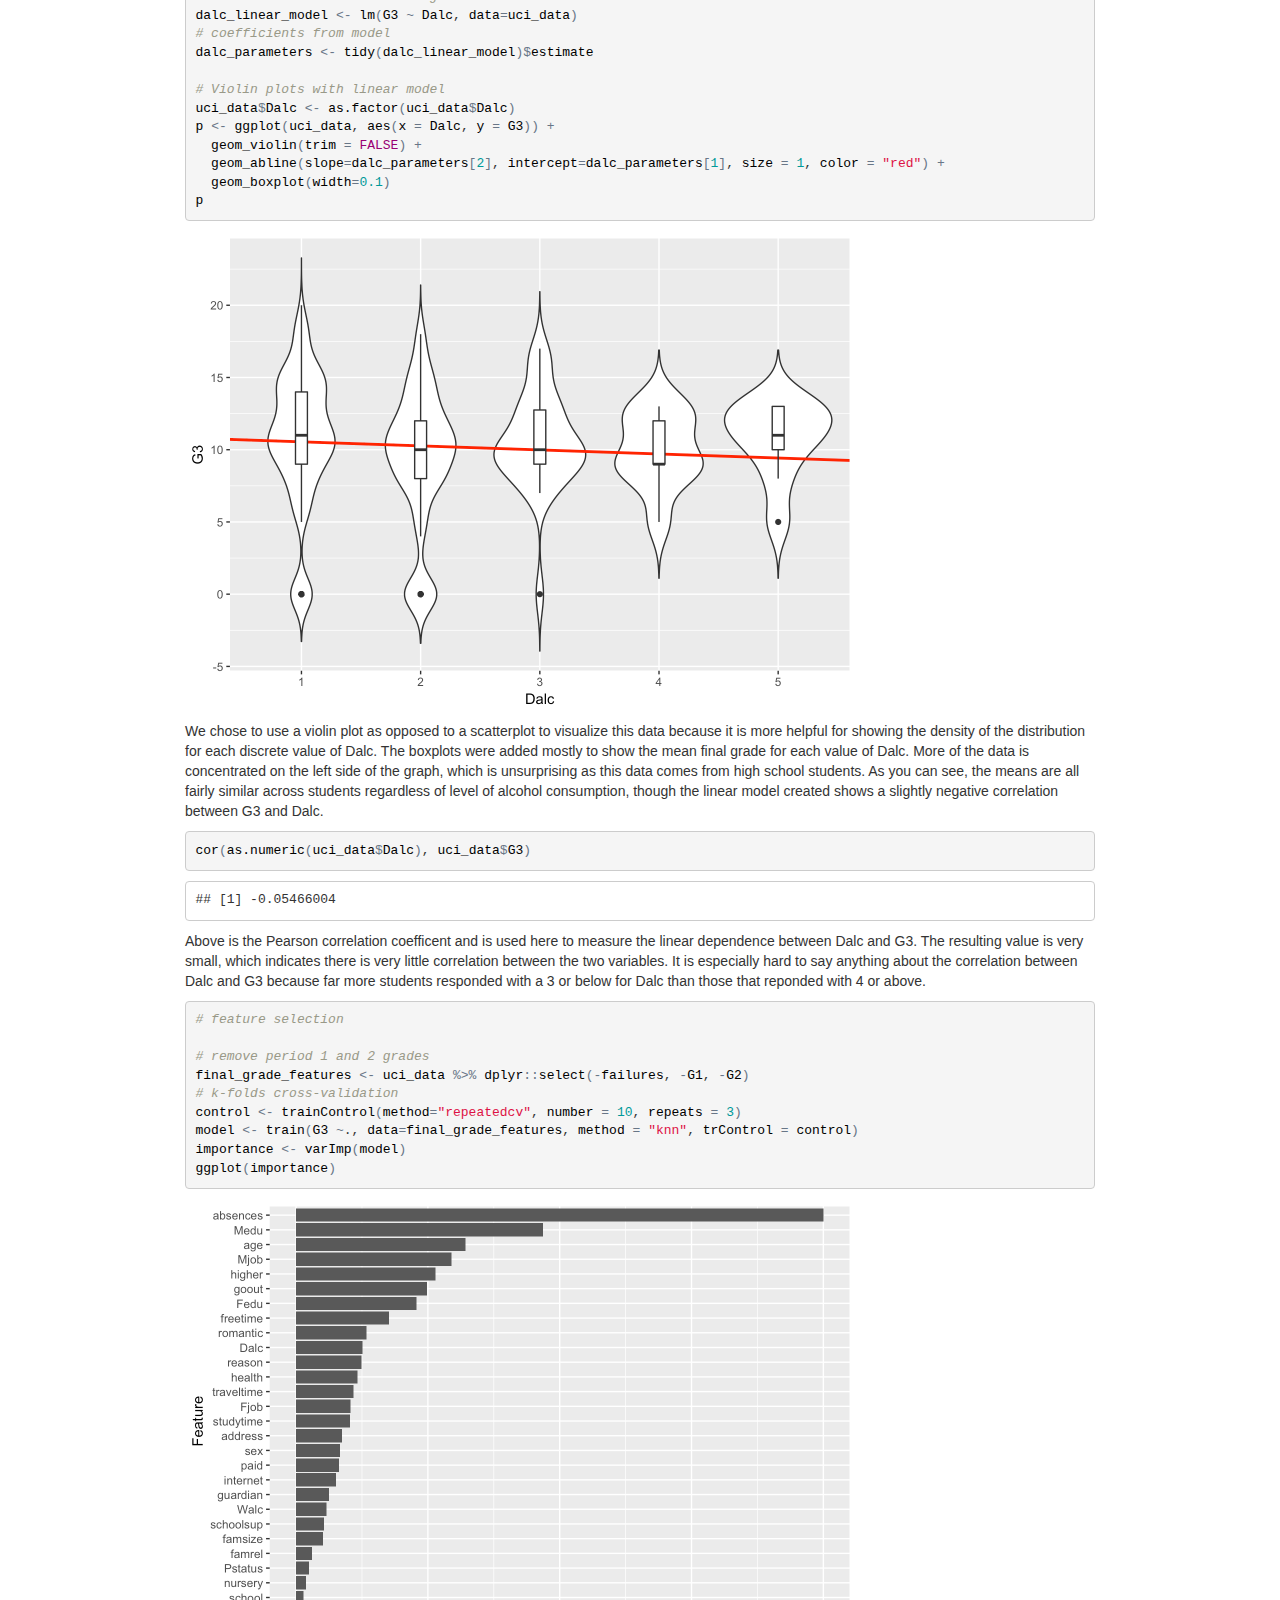
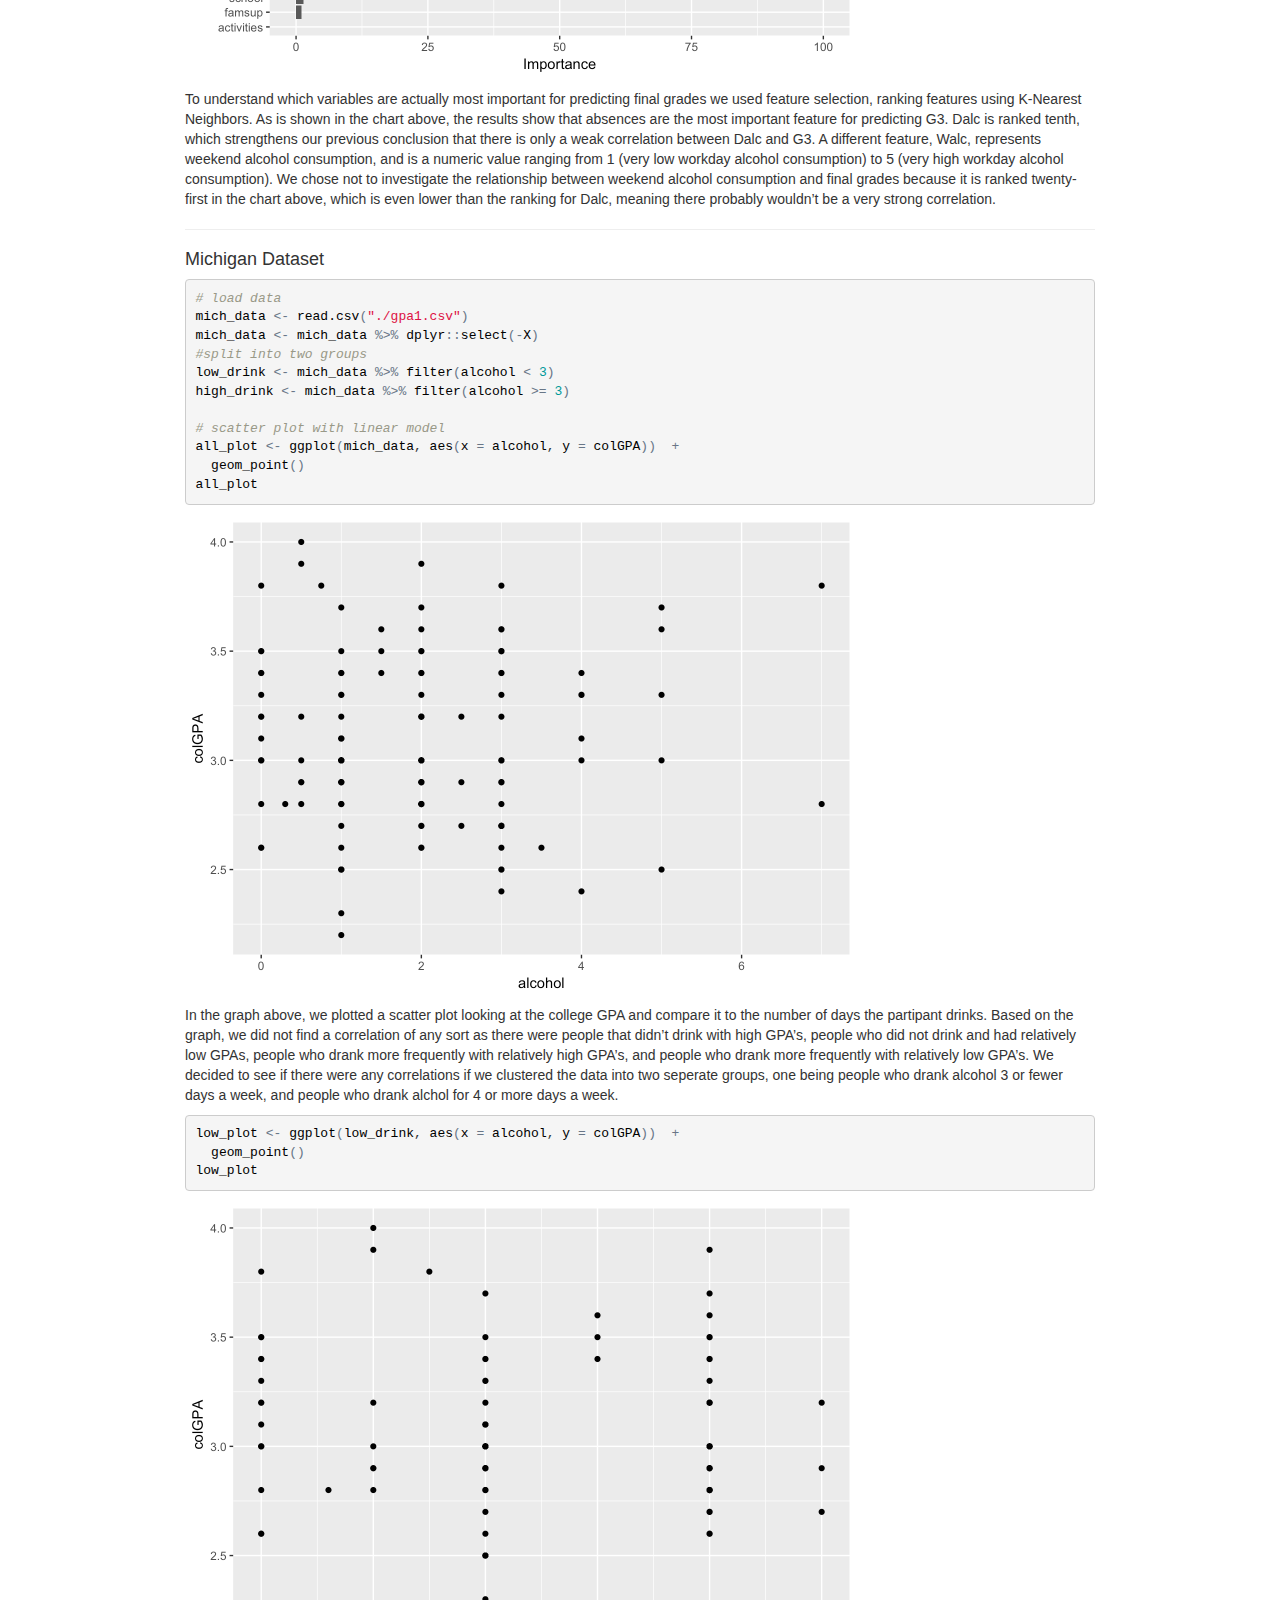
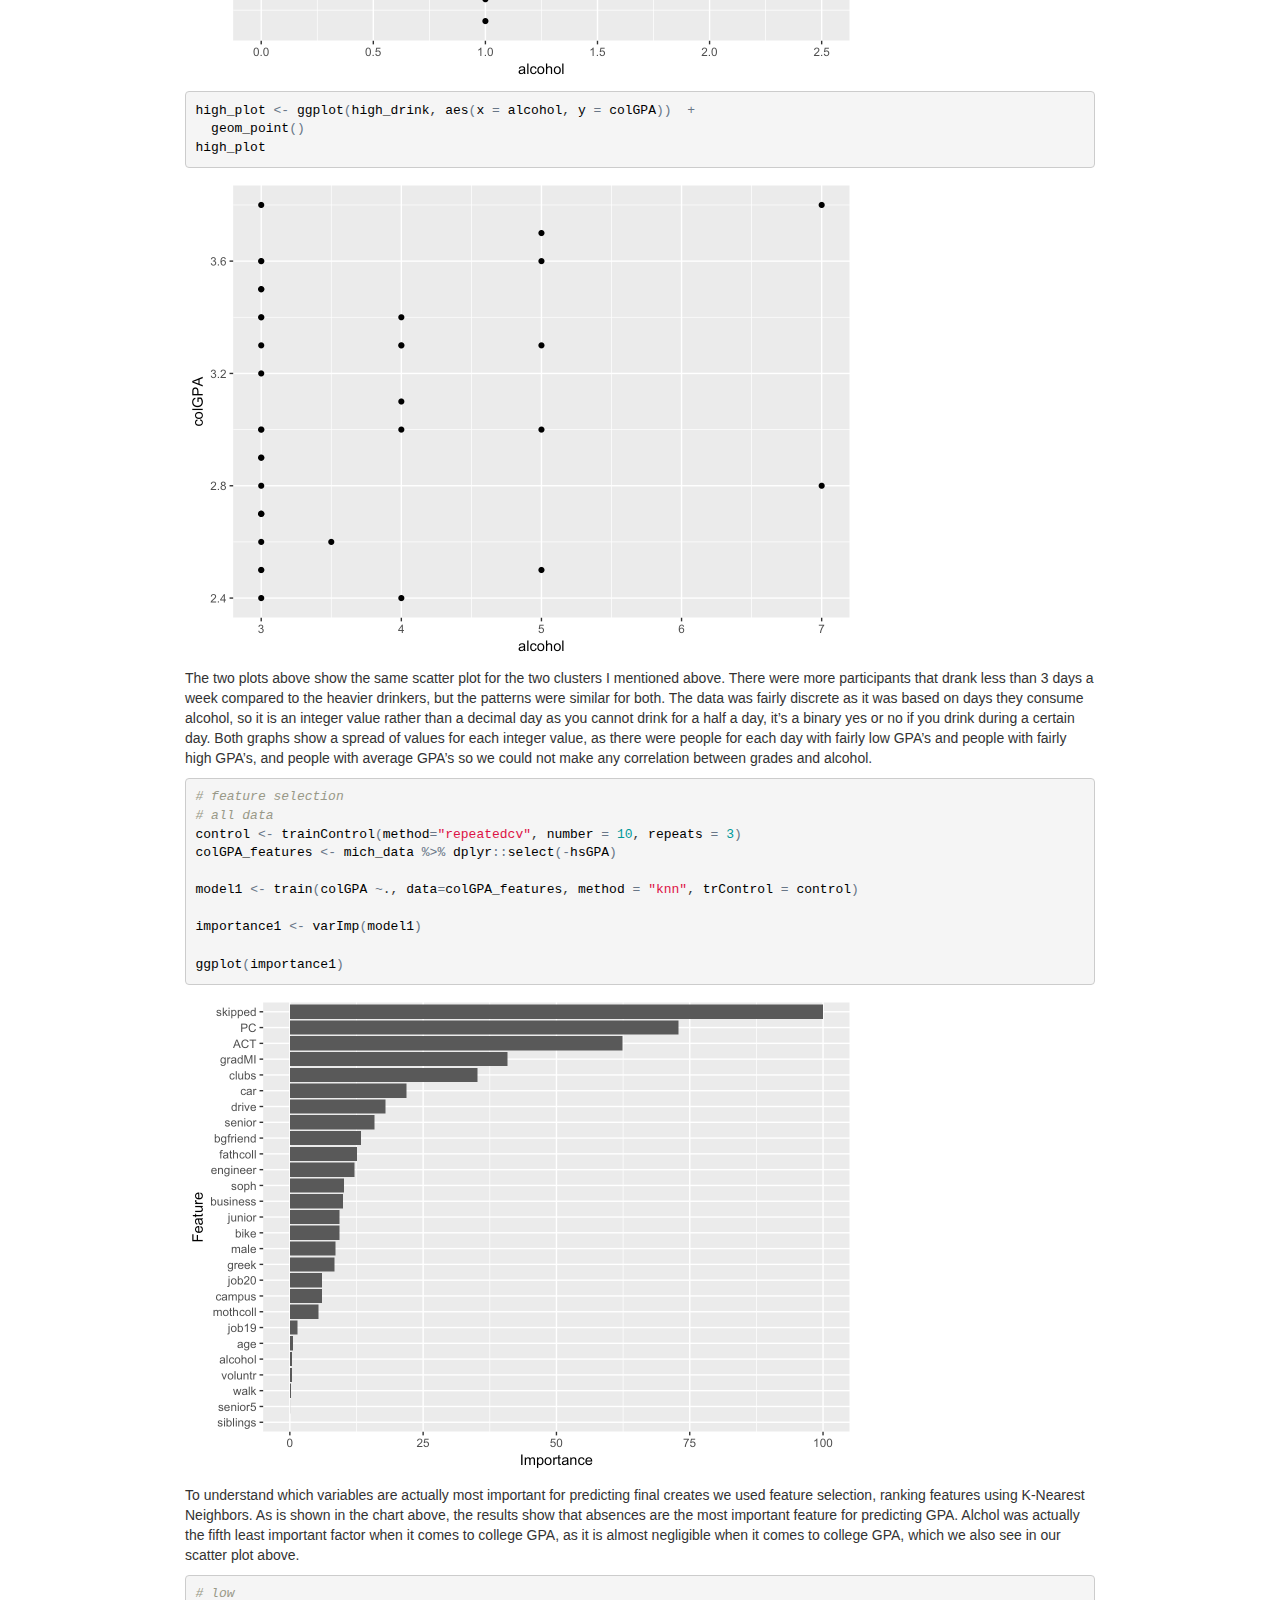
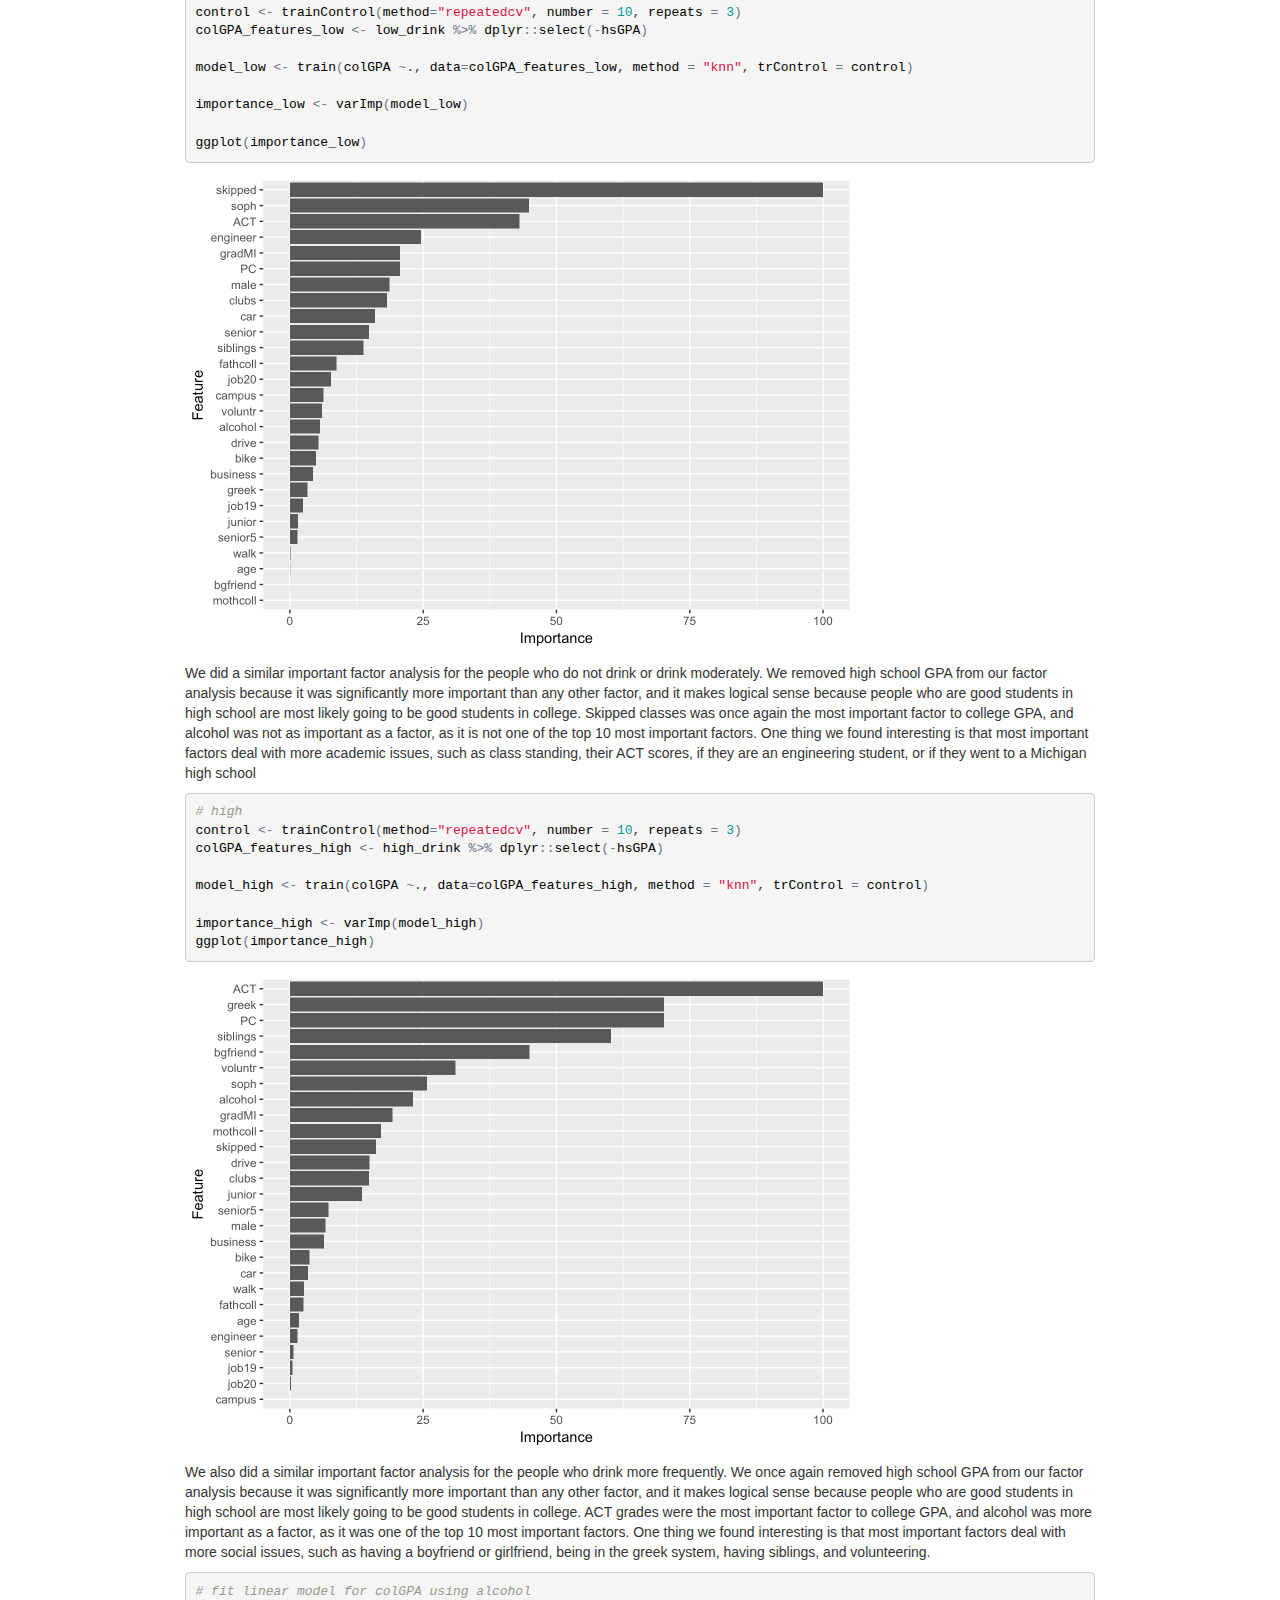
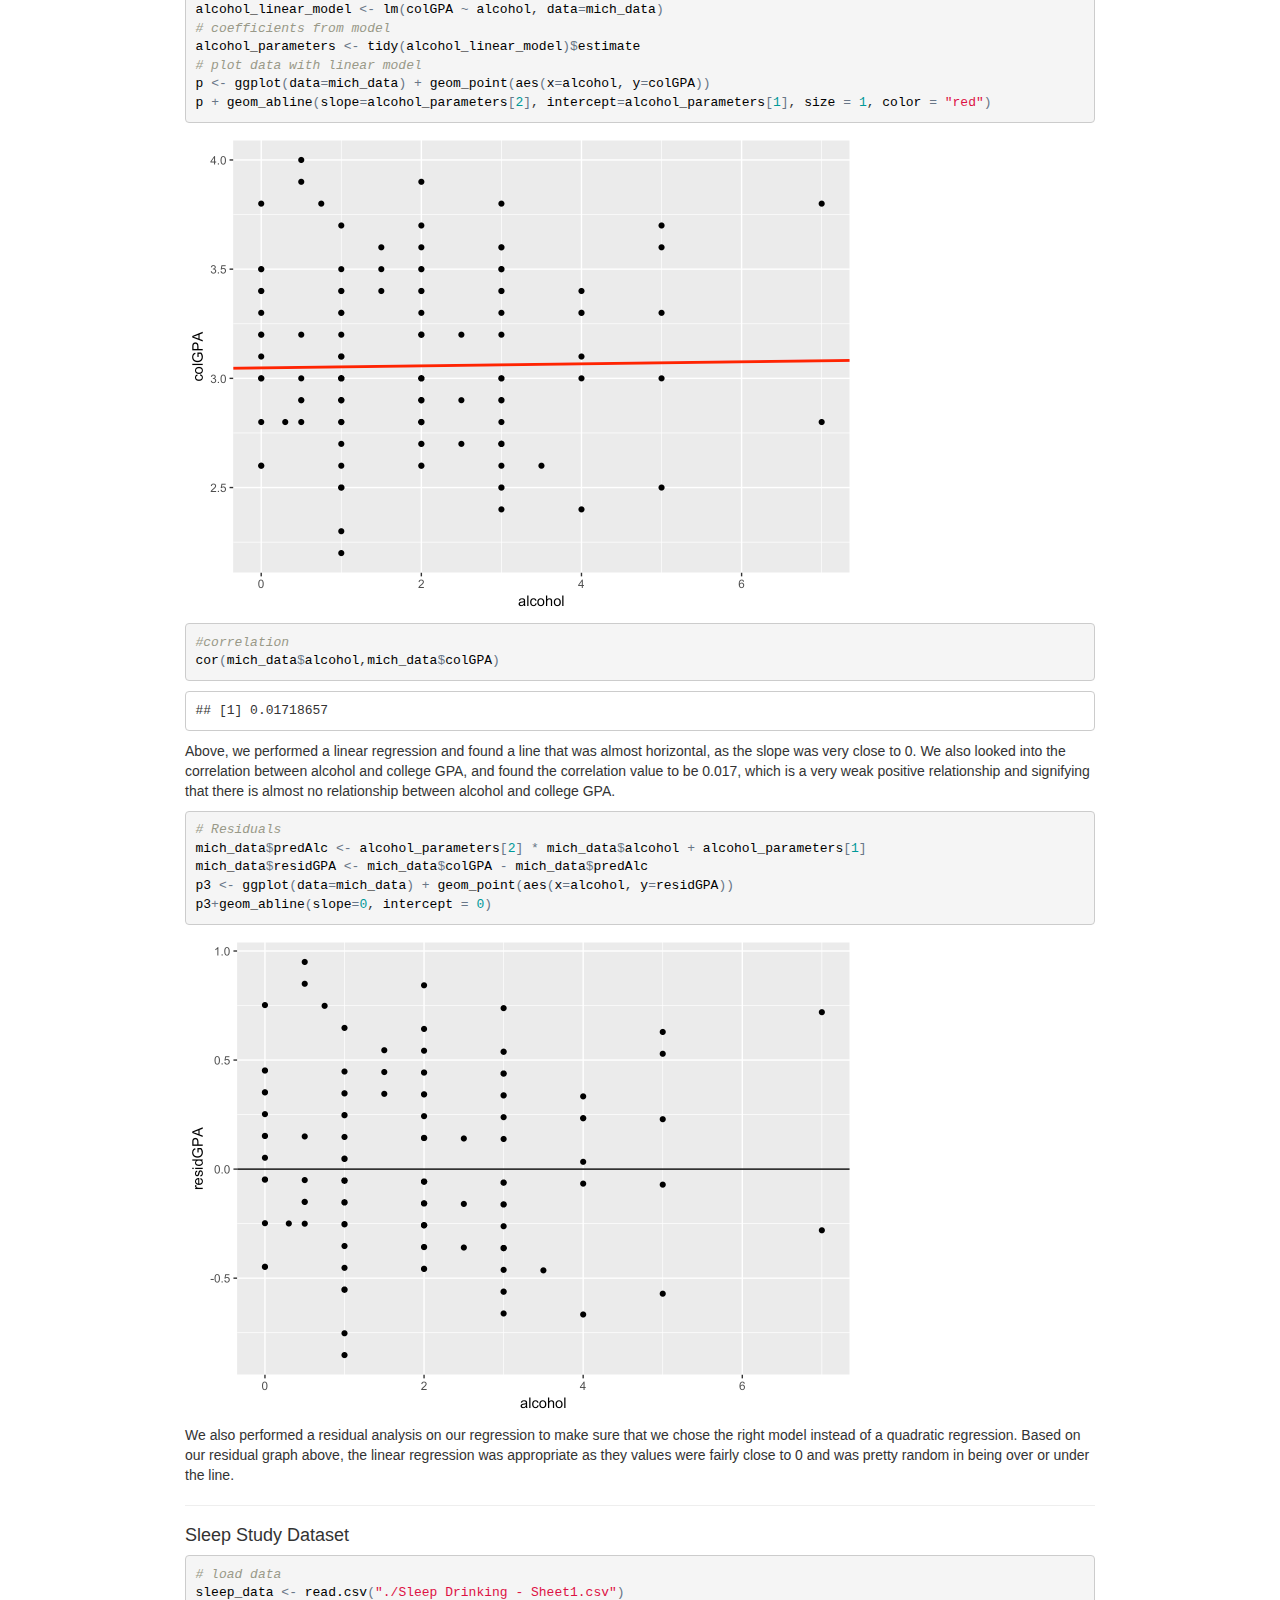
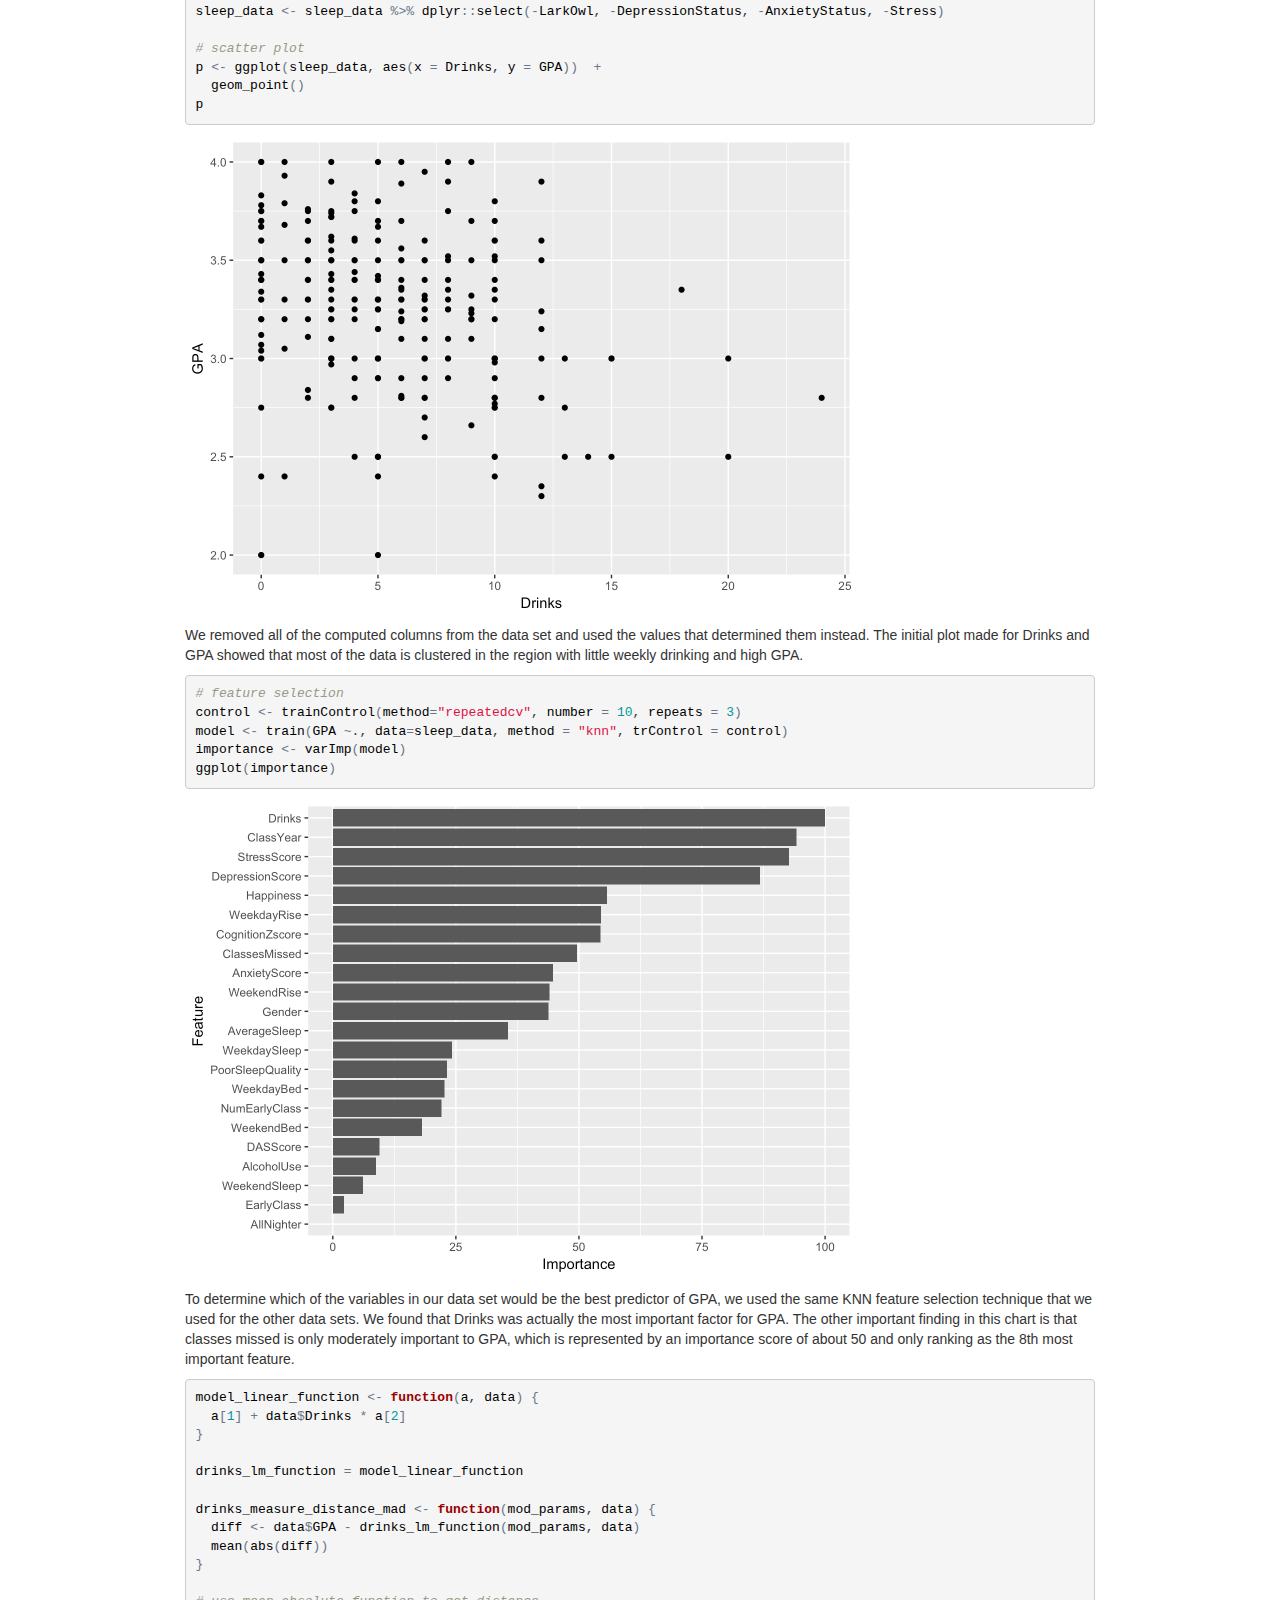
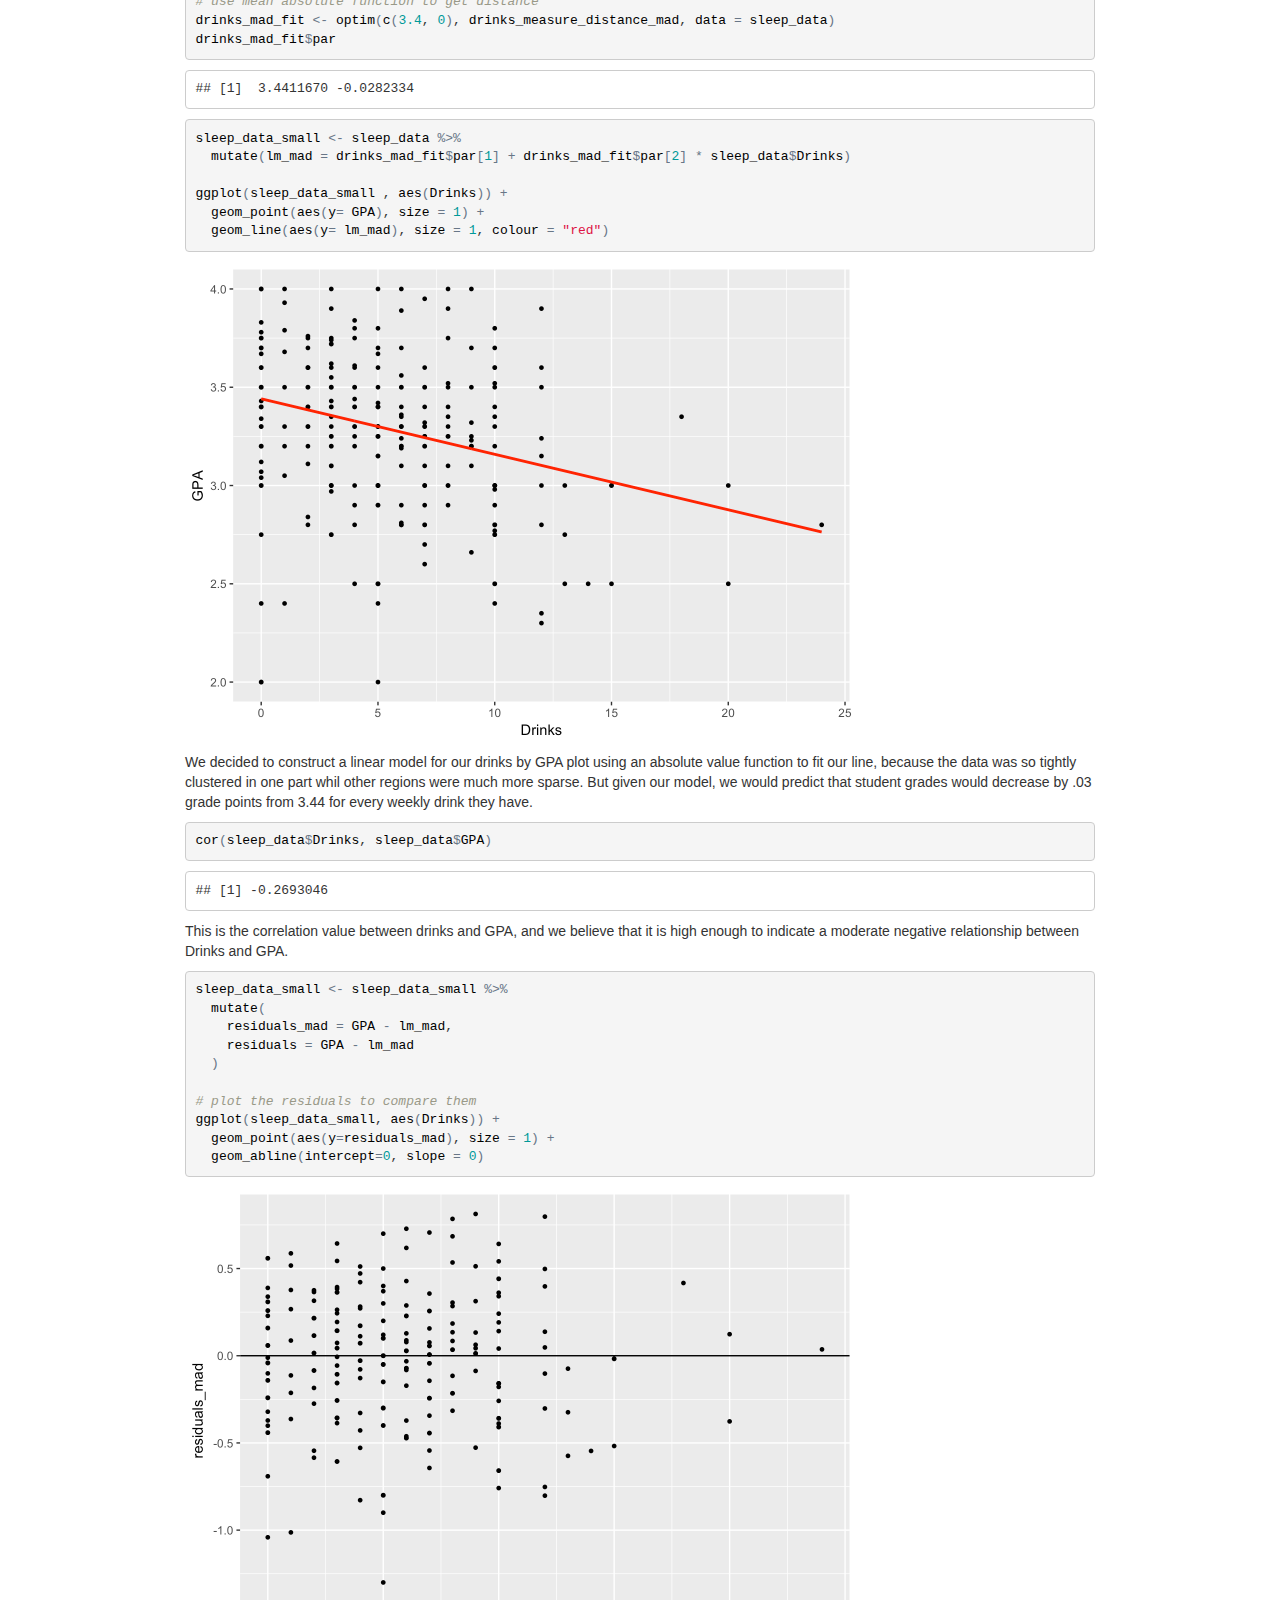
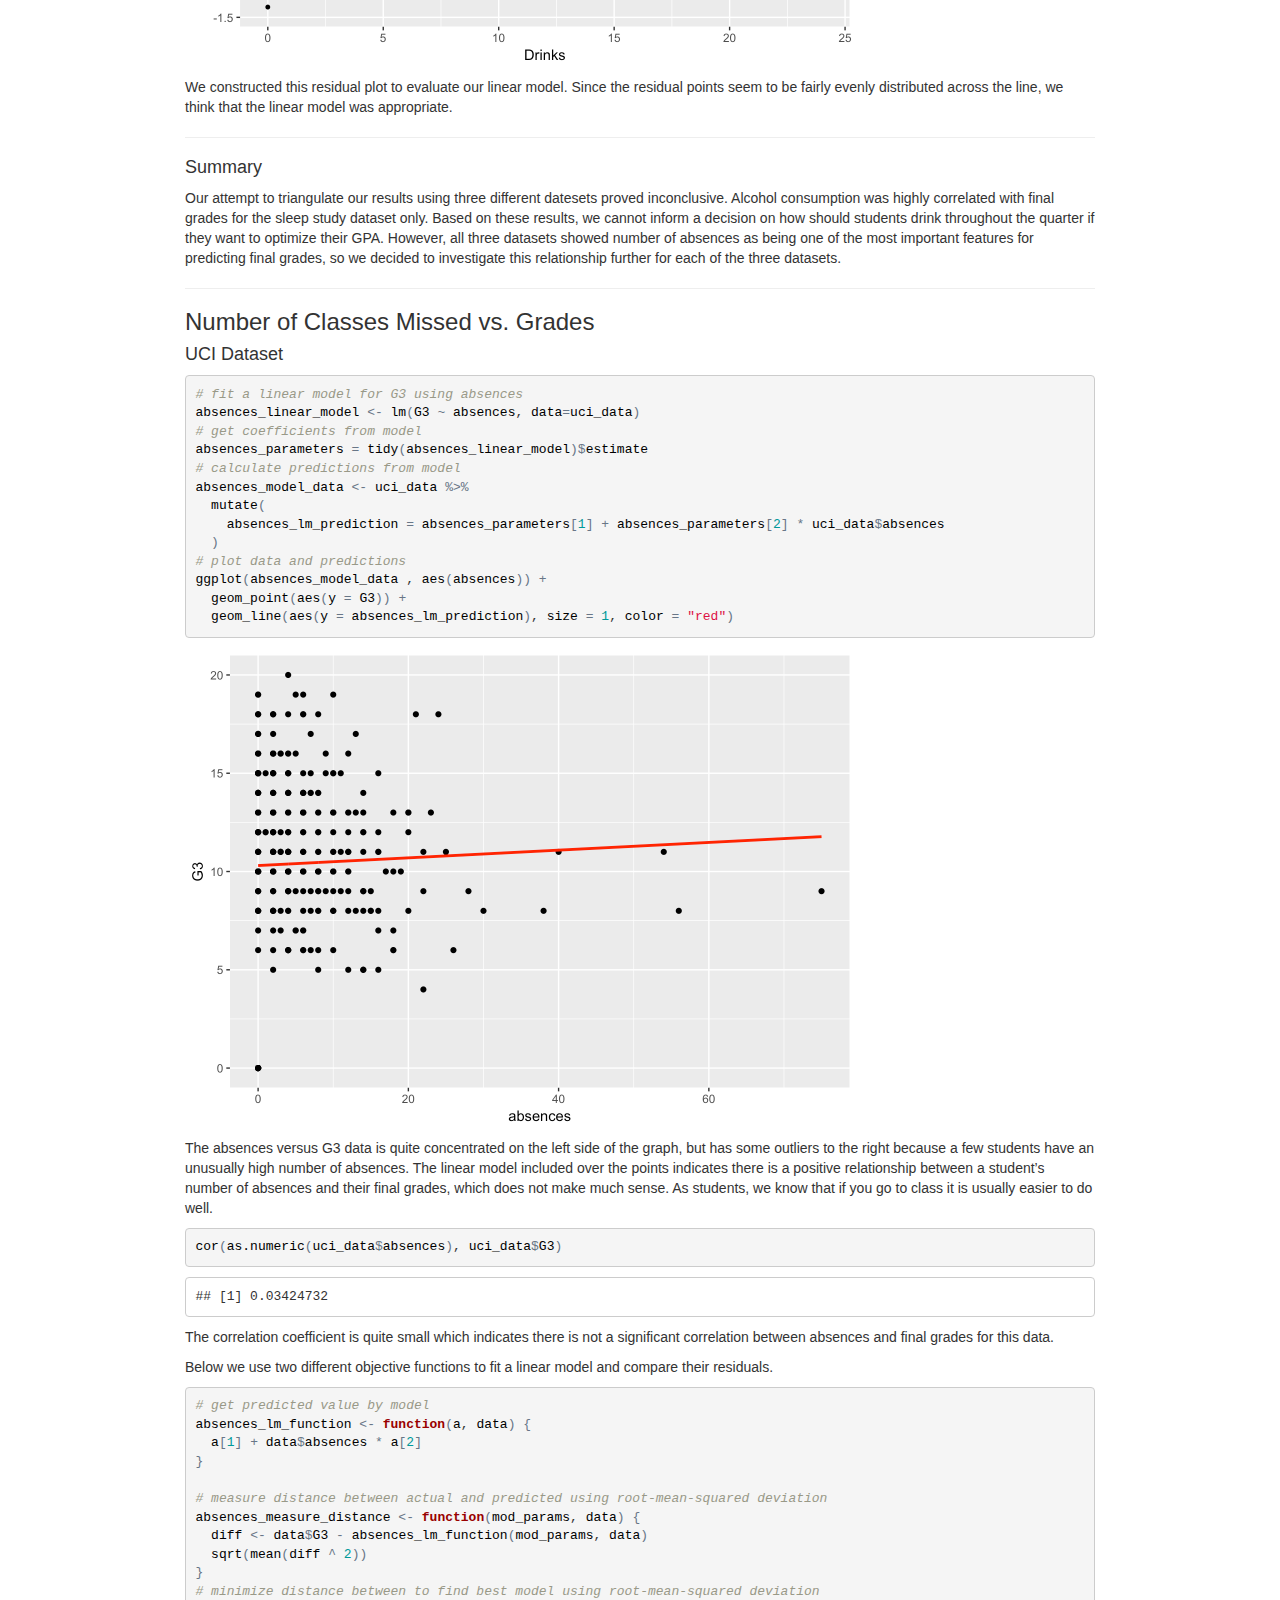
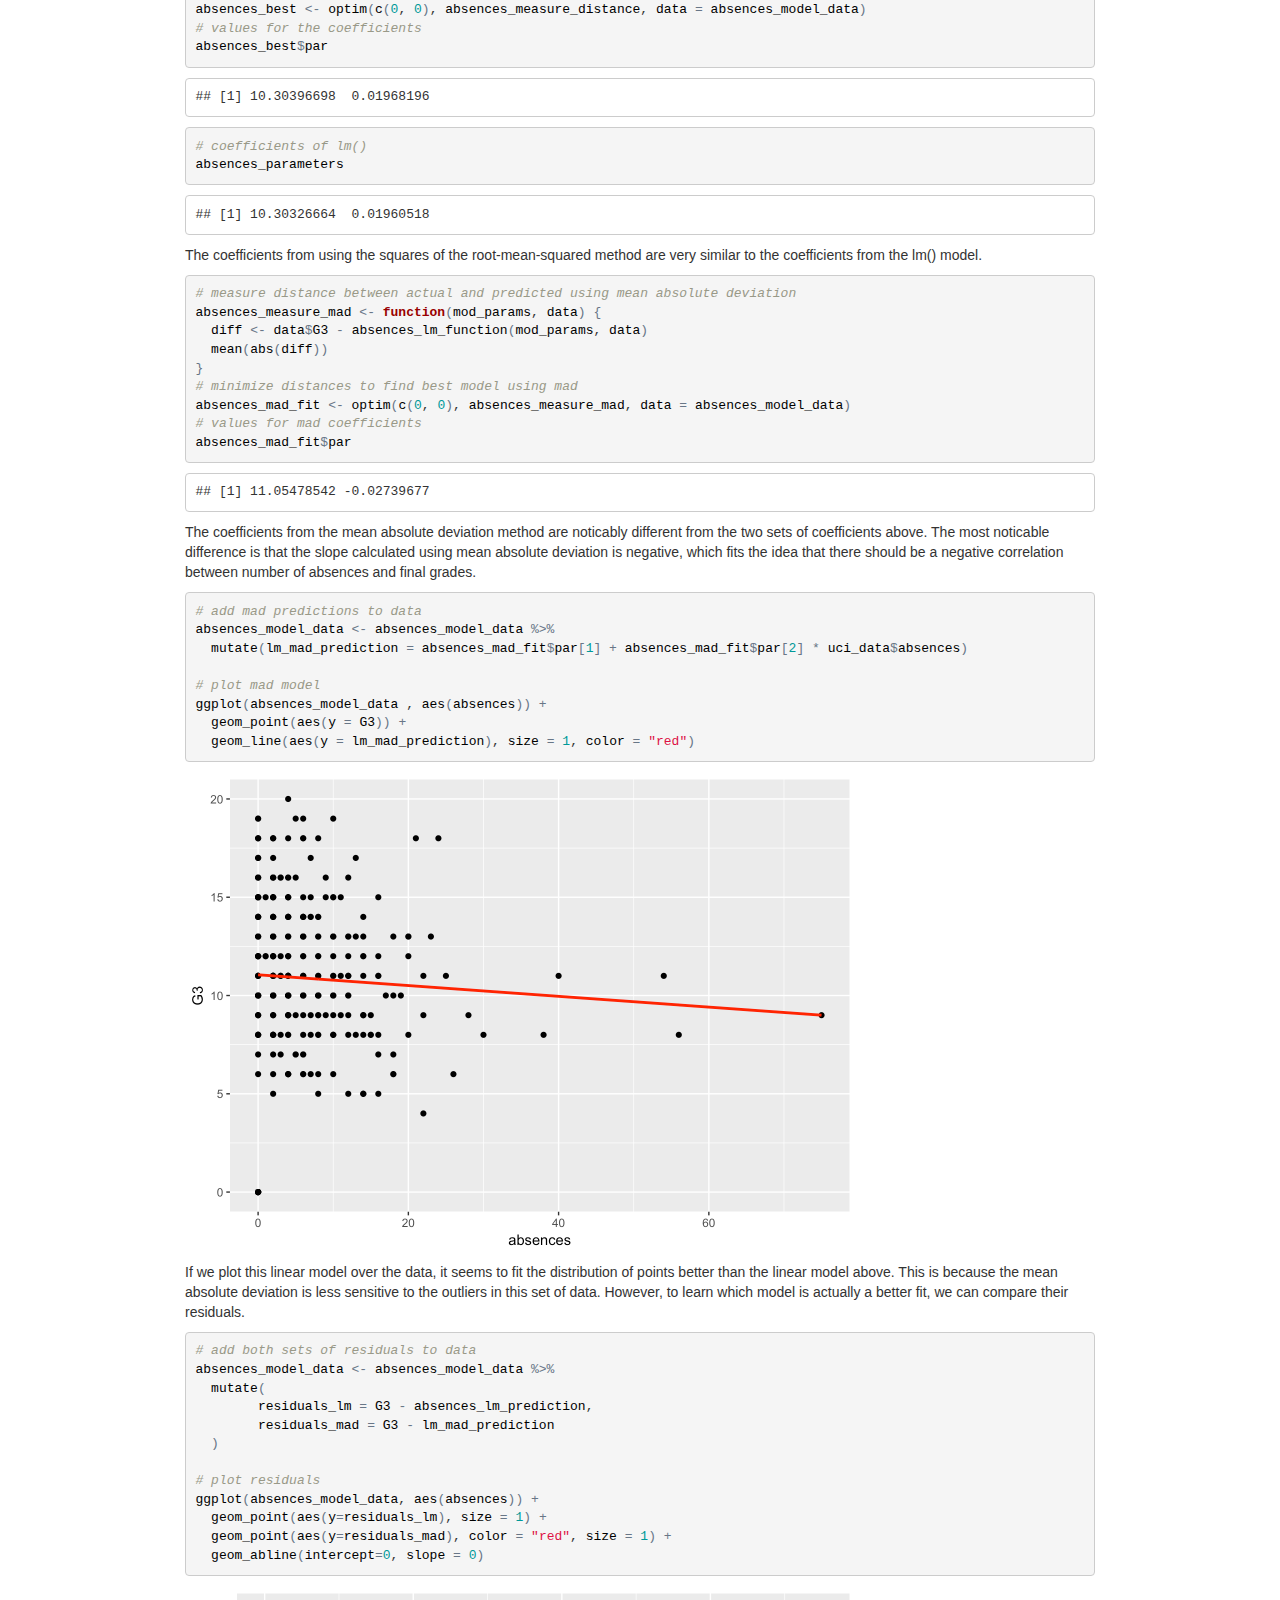
